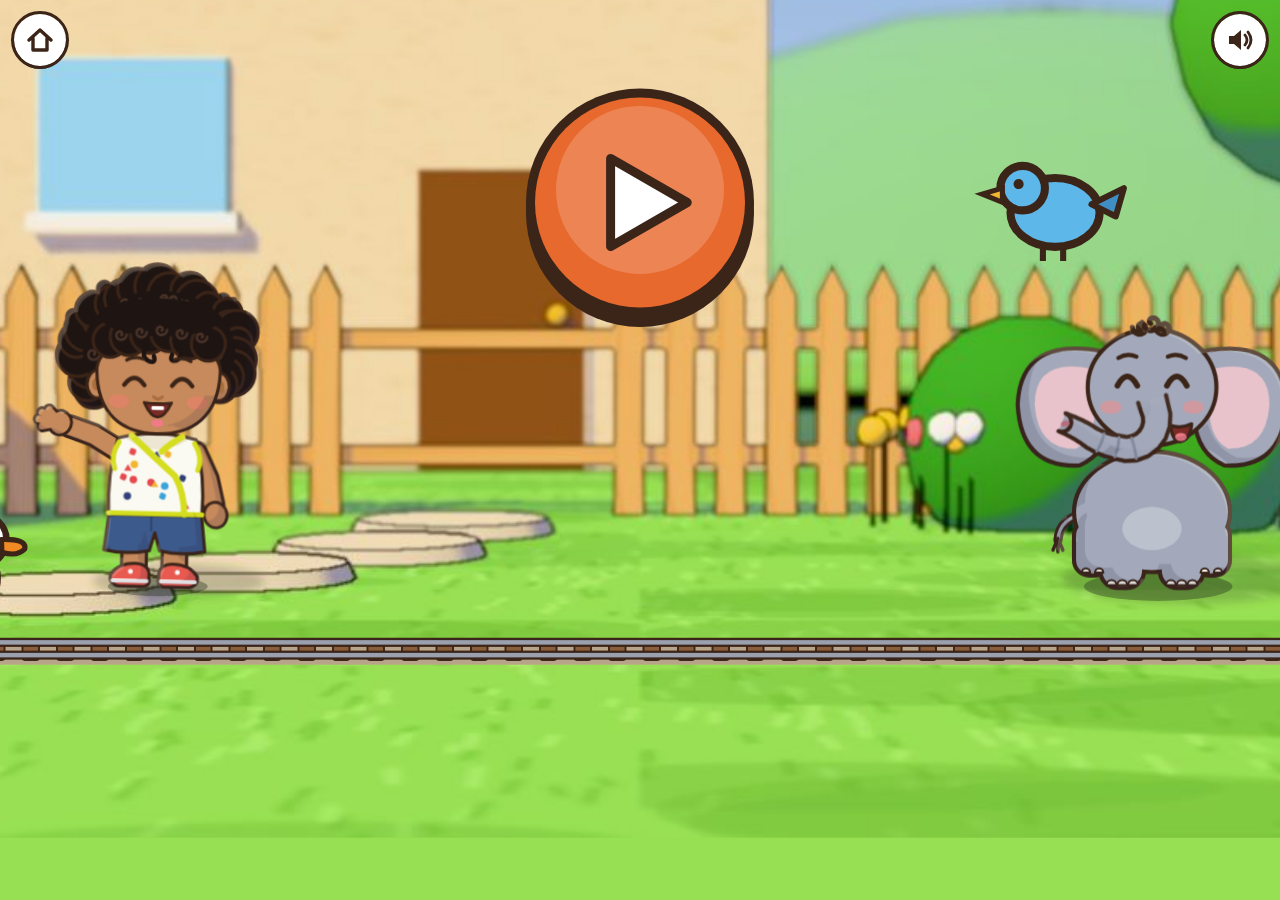
==== kereta-tutu/index.html @ 6d109f3a "Kereta Tutu + kartu beranda Co-Authored-By: Claude Opus 5.5 <noreply@anthropic.com> Claude-Session: " ====
<!DOCTYPE html>
<html lang="en">
<head>
<meta charset="utf-8">
<meta name="viewport" content="width=device-width,initial-scale=1,maximum-scale=1,user-scalable=no,viewport-fit=cover">
<meta name="theme-color" content="#87ABDD">
<title>Kereta Tutu · Little Bhre</title>
<link rel="icon" href="/favicon.png"><link rel="apple-touch-icon" href="icon-192.png"><link rel="manifest" href="manifest.webmanifest"><meta name="mobile-web-app-capable" content="yes"><meta name="apple-mobile-web-app-capable" content="yes">
<meta name="description" content="Game kereta anak 2–5 tahun: rangkai gerbong sesuai warna dan angka, isi muatan, lalu TOOT TOOT! Bersama Bhre dan Tutu. Tanpa iklan.">
<style>@font-face{font-family:'Lilita One';font-weight:400;font-style:normal;font-display:swap;src:url([data-uri]) format('woff2')}</style>
<style>
  html,body{margin:0;height:100%;overflow:hidden;background:#87ABDD;touch-action:none;-webkit-user-select:none;user-select:none;-webkit-touch-callout:none}
  svg#v{position:fixed;inset:0;width:100%;height:100%;display:block}
  .ui{position:fixed;z-index:5;border:none;background:#fff;border-radius:50%;width:52px;height:52px;box-shadow:0 3px 0 #3B2418;
      outline:3px solid #3B2418;display:flex;align-items:center;justify-content:center;padding:0;cursor:pointer}
  .ui svg{width:30px;height:30px}
  #mute{top:max(14px,env(safe-area-inset-top));right:max(14px,env(safe-area-inset-right))}
  .lb-install{position:fixed;z-index:6;left:50%;bottom:max(12px,env(safe-area-inset-bottom));transform:translateX(-50%);font:800 15px Nunito,system-ui,sans-serif;background:#fff;color:#3B2418;border:3px solid #3B2418;border-radius:999px;padding:8px 16px;box-shadow:0 3px 0 #3B2418}
  body:not(.inmenu) .lb-install{display:none}
  #home{top:max(14px,env(safe-area-inset-top));left:max(14px,env(safe-area-inset-left))}
  .sticker{font-family:'Lilita One','Arial Rounded MT Bold','Trebuchet MS',sans-serif;paint-order:stroke;stroke:#3B2418;stroke-linejoin:round}
  .hit{cursor:pointer}
  #fx,#bg,.nohit{pointer-events:none}
</style>
</head>
<body>
<svg id="v" xmlns="http://www.w3.org/2000/svg">
  <defs id="defs">
    <radialGradient id="bubf" cx="35%" cy="30%" r="75%">
      <stop offset="0" stop-color="#ffffff" stop-opacity=".55"/><stop offset=".55" stop-color="#cdeeff" stop-opacity=".25"/>
      <stop offset=".85" stop-color="#ffc8f0" stop-opacity=".35"/><stop offset="1" stop-color="#9fdcff" stop-opacity=".6"/>
    </radialGradient>
    <linearGradient id="bubs" x1="0" y1="0" x2="1" y2="1"><stop offset="0" stop-color="#7cc8f2"/><stop offset=".5" stop-color="#d98ce8"/><stop offset="1" stop-color="#6fd0c0"/></linearGradient>
    <filter id="soft" x="-50%" y="-50%" width="200%" height="200%"><feGaussianBlur stdDeviation="3"/></filter>
  </defs>
  <g id="bg"></g>
  <g id="world"></g>
  <g id="fx"></g>
  <g id="hud"></g>
</svg>
<button class="lb-install" id="installBtn" hidden>📲 Pasang di HP</button>
<button class="ui" id="home" aria-label="home"><svg viewBox="0 0 30 30"><path d="M4 15 L15 5 L26 15 M8 13 V25 H22 V13" fill="none" stroke="#3B2418" stroke-width="3.4" stroke-linecap="round" stroke-linejoin="round"/></svg></button>
<button class="ui" id="mute" aria-label="sound"><svg viewBox="0 0 30 30" id="muteIco"></svg></button>
<script>
/* installable game (Android Chrome "Install app"): offline service worker + install prompt. Buttons with class lb-install show when possible. */
(function () {
  if ("serviceWorker" in navigator && (location.protocol === "https:" || location.hostname === "localhost")) addEventListener("load", () => navigator.serviceWorker.register("sw.js").catch(() => {}));
  let ev = null; const btns = () => document.querySelectorAll(".lb-install");
  const show = (on) => btns().forEach((b) => (b.hidden = !on));
  addEventListener("beforeinstallprompt", (e) => { e.preventDefault(); ev = e; show(true); });
  addEventListener("appinstalled", () => { ev = null; show(false); });
  window.lbCanInstall = () => !!ev;
  window.lbInstall = async () => { if (!ev) return; ev.prompt(); try { await ev.userChoice; } catch (e) {} ev = null; show(false); };
  document.addEventListener("click", (e) => { const b = e.target.closest && e.target.closest(".lb-install"); if (b) { e.stopPropagation(); window.lbInstall(); } }, true);
})();

const A = {"defs":"<filter id=\"w3sil\" x=\"-25%\" y=\"-25%\" width=\"150%\" height=\"150%\" color-interpolation-filters=\"sRGB\"><feOffset in=\"SourceAlpha\" dx=\"-16\" dy=\"-12\" result=\"sh\"/><feComposite in=\"SourceAlpha\" in2=\"sh\" operator=\"out\" result=\"cr\"/><feGaussianBlur in=\"cr\" stdDeviation=\"0.7\" result=\"crb\"/><feFlood flood-color=\"#2B1E3A\" flood-opacity=\"0.150\"/><feComposite in2=\"crb\" operator=\"in\" result=\"shade\"/><feOffset in=\"SourceAlpha\" dx=\"6\" dy=\"6\" result=\"hl\"/><feComposite in=\"SourceAlpha\" in2=\"hl\" operator=\"out\" result=\"rim\"/><feFlood flood-color=\"#FFF6E0\" flood-opacity=\"0.190\"/><feComposite in2=\"rim\" operator=\"in\" result=\"rimc\"/><feMerge><feMergeNode in=\"SourceGraphic\"/><feMergeNode in=\"shade\"/><feMergeNode in=\"rimc\"/></feMerge></filter><filter id=\"w3trunk\" x=\"-25%\" y=\"-25%\" width=\"150%\" height=\"150%\" color-interpolation-filters=\"sRGB\"><feOffset in=\"SourceAlpha\" dx=\"-16\" dy=\"-12\" result=\"sh\"/><feComposite in=\"SourceAlpha\" in2=\"sh\" operator=\"out\" result=\"cr\"/><feGaussianBlur in=\"cr\" stdDeviation=\"0.7\" result=\"crb\"/><feFlood flood-color=\"#2B1E3A\" flood-opacity=\"0.030\"/><feComposite in2=\"crb\" operator=\"in\" result=\"shade\"/><feOffset in=\"SourceAlpha\" dx=\"6\" dy=\"6\" result=\"hl\"/><feComposite in=\"SourceAlpha\" in2=\"hl\" operator=\"out\" result=\"rim\"/><feFlood flood-color=\"#FFF6E0\" flood-opacity=\"0.038\"/><feComposite in2=\"rim\" operator=\"in\" result=\"rimc\"/><feMerge><feMergeNode in=\"SourceGraphic\"/><feMergeNode in=\"shade\"/><feMergeNode in=\"rimc\"/></feMerge></filter>","tutu":{"default":"<g transform=\"translate(0 -0.00) rotate(0.00 0 236) translate(0 236) scale(1.0000 1.0000) translate(0 -236)\"><g transform=\"translate(0.0 0.0) rotate(0.0 0 236)\"><g transform=\"rotate(0.0 78 150)\"><path d=\"M78 150 q34 4 36 32\" fill=\"none\" stroke=\"#3B2418\" stroke-width=\"11\" stroke-linecap=\"round\"/><path d=\"M78 150 q34 4 36 32\" fill=\"none\" stroke=\"#A3A9BA\" stroke-width=\"4\" stroke-linecap=\"round\"/><path d=\"M114 180 l-6 14 M114 180 l0 16 M114 180 l6 14\" fill=\"none\" stroke=\"#3B2418\" stroke-width=\"4\" stroke-linecap=\"round\"/></g><rect x=\"-92\" y=\"160.0\" width=\"40\" height=\"62\" rx=\"16\" fill=\"#3B2418\" stroke=\"#3B2418\" stroke-width=\"10\" stroke-linejoin=\"round\"/><rect x=\"52\" y=\"160.0\" width=\"40\" height=\"62\" rx=\"16\" fill=\"#3B2418\" stroke=\"#3B2418\" stroke-width=\"10\" stroke-linejoin=\"round\"/><ellipse cx=\"0\" cy=\"148\" rx=\"92\" ry=\"70\" fill=\"#3B2418\" stroke=\"#3B2418\" stroke-width=\"10\" stroke-linejoin=\"round\"/><rect x=\"-60\" y=\"165.0\" width=\"48\" height=\"72\" rx=\"18\" fill=\"#3B2418\" stroke=\"#3B2418\" stroke-width=\"10\" stroke-linejoin=\"round\"/><rect x=\"12\" y=\"165.0\" width=\"48\" height=\"72\" rx=\"18\" fill=\"#3B2418\" stroke=\"#3B2418\" stroke-width=\"10\" stroke-linejoin=\"round\"/><rect x=\"-92\" y=\"160.0\" width=\"40\" height=\"62\" rx=\"16\" fill=\"#A3A9BA\"/><rect x=\"52\" y=\"160.0\" width=\"40\" height=\"62\" rx=\"16\" fill=\"#A3A9BA\"/><ellipse cx=\"0\" cy=\"148\" rx=\"92\" ry=\"70\" fill=\"#A3A9BA\"/><rect x=\"-60\" y=\"165.0\" width=\"48\" height=\"72\" rx=\"18\" fill=\"#A3A9BA\"/><rect x=\"12\" y=\"165.0\" width=\"48\" height=\"72\" rx=\"18\" fill=\"#A3A9BA\"/><ellipse cx=\"0\" cy=\"168\" rx=\"36\" ry=\"26\" fill=\"#BCC1CE\"/><path d=\"M-55 236.0 a6 6 0 0 1 12 0Z\" fill=\"#FFFDF6\" stroke=\"#3B2418\" stroke-width=\"2.5\"/><path d=\"M-42 236.0 a6 6 0 0 1 12 0Z\" fill=\"#FFFDF6\" stroke=\"#3B2418\" stroke-width=\"2.5\"/><path d=\"M-29 236.0 a6 6 0 0 1 12 0Z\" fill=\"#FFFDF6\" stroke=\"#3B2418\" stroke-width=\"2.5\"/><path d=\"M17 236.0 a6 6 0 0 1 12 0Z\" fill=\"#FFFDF6\" stroke=\"#3B2418\" stroke-width=\"2.5\"/><path d=\"M30 236.0 a6 6 0 0 1 12 0Z\" fill=\"#FFFDF6\" stroke=\"#3B2418\" stroke-width=\"2.5\"/><path d=\"M43 236.0 a6 6 0 0 1 12 0Z\" fill=\"#FFFDF6\" stroke=\"#3B2418\" stroke-width=\"2.5\"/><path d=\"M-85 221.0 a5 5 0 0 1 10 0Z\" fill=\"#FFFDF6\" stroke=\"#3B2418\" stroke-width=\"2.5\"/><path d=\"M-69 221.0 a5 5 0 0 1 10 0Z\" fill=\"#FFFDF6\" stroke=\"#3B2418\" stroke-width=\"2.5\"/><path d=\"M59 221.0 a5 5 0 0 1 10 0Z\" fill=\"#FFFDF6\" stroke=\"#3B2418\" stroke-width=\"2.5\"/><path d=\"M75 221.0 a5 5 0 0 1 10 0Z\" fill=\"#FFFDF6\" stroke=\"#3B2418\" stroke-width=\"2.5\"/><g transform=\"rotate(0.0 0 70) translate(0 0.0)\"><g transform=\"scale(-1 1) rotate(0.0 58 -2)\"><path d=\"M54 -42 Q150 -72 162 8 Q166 82 98 86 Q66 76 58 38Z\" fill=\"#3B2418\" stroke=\"#3B2418\" stroke-width=\"10\" stroke-linejoin=\"round\"/><path d=\"M54 -42 Q150 -72 162 8 Q166 82 98 86 Q66 76 58 38Z\" fill=\"#A3A9BA\"/><path d=\"M72 -26 Q138 -46 144 10 Q146 64 100 68 Q80 60 74 34Z\" fill=\"#E8C3CB\"/></g><g transform=\"scale(1 1) rotate(0.0 58 -2)\"><path d=\"M54 -42 Q150 -72 162 8 Q166 82 98 86 Q66 76 58 38Z\" fill=\"#3B2418\" stroke=\"#3B2418\" stroke-width=\"10\" stroke-linejoin=\"round\"/><path d=\"M54 -42 Q150 -72 162 8 Q166 82 98 86 Q66 76 58 38Z\" fill=\"#A3A9BA\"/><path d=\"M72 -26 Q138 -46 144 10 Q146 64 100 68 Q80 60 74 34Z\" fill=\"#E8C3CB\"/></g><ellipse cx=\"0\" cy=\"-2\" rx=\"78\" ry=\"70\" fill=\"#A3A9BA\" stroke=\"#3B2418\" stroke-width=\"5\"/><path d=\"M-4.0 -74.0 L-4.4 -72.3 L-5.0 -70.7 L-5.9 -69.2 L-7.0 -68.0 L-8.3 -67.1 L-9.7 -66.4 L-11.2 -65.9 L-12.7 -65.8 L-14.2 -65.9 L-15.6 -66.2 L-16.8 -66.8 L-18.0 -67.6 L-18.9 -68.6 L-19.6 -69.7 L-20.1 -70.8 L-20.4 -72.0 L-20.4 -73.2 L-20.2 -74.3 L-19.9 -75.4 L-19.4 -76.3 L-18.7 -77.1 L-17.9 -77.7 L-17.1 -78.2 L-16.2 -78.5 L-15.3 -78.6 L-14.5 -78.6 L-13.7 -78.4 L-13.0 -78.0 L-12.4 -77.6 L-11.9 -77.1 L-11.5 -76.5 L-11.3 -75.9 L-11.2 -75.3 L-11.2 -74.7 L-11.3 -74.2 L-11.5 -73.8 L-11.8 -73.4 L-12.1 -73.1 L-12.5 -72.9\" fill=\"none\" stroke=\"#3B2418\" stroke-width=\"6\" stroke-linecap=\"round\"/><path d=\"M12.0 -80.0 L11.6 -77.9 L10.8 -76.0 L9.7 -74.3 L8.4 -72.8 L6.8 -71.7 L5.1 -70.8 L3.3 -70.3 L1.5 -70.1 L-0.2 -70.3 L-1.9 -70.7 L-3.4 -71.4 L-4.7 -72.4 L-5.9 -73.5 L-6.7 -74.8 L-7.3 -76.2 L-7.6 -77.6 L-7.7 -79.0 L-7.5 -80.4 L-7.1 -81.6 L-6.4 -82.7 L-5.6 -83.7 L-4.7 -84.5 L-3.7 -85.0 L-2.7 -85.4 L-1.6 -85.5 L-0.6 -85.5 L0.4 -85.2 L1.2 -84.8 L2.0 -84.3 L2.6 -83.7 L3.0 -83.0 L3.3 -82.3 L3.4 -81.6 L3.4 -80.9 L3.2 -80.3 L3.0 -79.7 L2.6 -79.3 L2.2 -78.9 L1.8 -78.7\" fill=\"none\" stroke=\"#3B2418\" stroke-width=\"6\" stroke-linecap=\"round\"/><path d=\"M24.0 -74.0 L23.6 -72.3 L23.0 -70.7 L22.1 -69.2 L21.0 -68.0 L19.7 -67.1 L18.3 -66.4 L16.8 -65.9 L15.3 -65.8 L13.8 -65.9 L12.4 -66.2 L11.2 -66.8 L10.0 -67.6 L9.1 -68.6 L8.4 -69.7 L7.9 -70.8 L7.6 -72.0 L7.6 -73.2 L7.8 -74.3 L8.1 -75.4 L8.6 -76.3 L9.3 -77.1 L10.1 -77.7 L10.9 -78.2 L11.8 -78.5 L12.7 -78.6 L13.5 -78.6 L14.3 -78.4 L15.0 -78.0 L15.6 -77.6 L16.1 -77.1 L16.5 -76.5 L16.7 -75.9 L16.8 -75.3 L16.8 -74.7 L16.7 -74.2 L16.5 -73.8 L16.2 -73.4 L15.9 -73.1 L15.5 -72.9\" fill=\"none\" stroke=\"#3B2418\" stroke-width=\"6\" stroke-linecap=\"round\"/><ellipse cx=\"-30.0\" cy=\"-8.0\" rx=\"13.0\" ry=\"16.0\" fill=\"#1A100C\"/><circle cx=\"-25.7\" cy=\"-16.0\" r=\"5.2\" fill=\"#fff\"/><circle cx=\"-34.3\" cy=\"0.0\" r=\"2.6\" fill=\"#fff\"/><ellipse cx=\"30.0\" cy=\"-8.0\" rx=\"13.0\" ry=\"16.0\" fill=\"#1A100C\"/><circle cx=\"34.3\" cy=\"-16.0\" r=\"5.2\" fill=\"#fff\"/><circle cx=\"25.7\" cy=\"0.0\" r=\"2.6\" fill=\"#fff\"/><path d=\"M-41.0 -34.0 Q-30.0 -39.0 -19.0 -34.0\" fill=\"none\" stroke=\"#3B2418\" stroke-width=\"5\" stroke-linecap=\"round\"/><path d=\"M41.0 -34.0 Q30.0 -39.0 19.0 -34.0\" fill=\"none\" stroke=\"#3B2418\" stroke-width=\"5\" stroke-linecap=\"round\"/><ellipse cx=\"-50\" cy=\"22\" rx=\"13\" ry=\"8\" fill=\"#EE8F8F\" opacity=\"0.60\"/><ellipse cx=\"50\" cy=\"22\" rx=\"13\" ry=\"8\" fill=\"#EE8F8F\" opacity=\"0.60\"/><path d=\"M-48 45.0 Q-36 49.0 -22 47.0 Q-26 62.3 -36 58.3 Q-46 56.3 -48 45.0Z\" fill=\"#7A2B26\" stroke=\"#3B2418\" stroke-width=\"4\" stroke-linejoin=\"round\"/><g filter=\"url(#w3trunk)\" transform=\"rotate(3.3 0 12)\"><path d=\"M-17.5 12.0 L-17.1 21.6 L-16.7 31.7 L-15.7 42.4 L-14.0 52.8 L-11.6 63.2 L-8.6 73.3 L-5.0 83.3 L-0.8 92.9 L3.8 101.9 L9.5 112.5 L20.0 122.3 L33.2 127.8 L47.1 128.4 L60.1 124.6 L71.2 117.2 L78.3 108.2 L60.6 93.5 L55.5 99.3 L50.4 102.2 L44.7 103.2 L39.4 102.6 L35.1 100.2 L31.9 96.6 L29.4 89.8 L25.8 81.4 L23.0 73.2 L20.6 64.8 L18.9 56.4 L17.6 47.8 L16.9 39.3 L16.7 30.7 L17.1 21.6 L17.5 12.0Z\" fill=\"#A3A9BA\"/><path d=\"M78.3 108.2 A11.5 11.5 0 0 1 60.6 93.5\" fill=\"#A3A9BA\" stroke=\"#3B2418\" stroke-width=\"5\" stroke-linecap=\"round\"/><path d=\"M-17.5 12.0 L-17.1 21.6 L-16.7 31.7 L-15.7 42.4 L-14.0 52.8 L-11.6 63.2 L-8.6 73.3 L-5.0 83.3 L-0.8 92.9 L3.8 101.9 L9.5 112.5 L20.0 122.3 L33.2 127.8 L47.1 128.4 L60.1 124.6 L71.2 117.2 L78.3 108.2\" fill=\"none\" stroke=\"#3B2418\" stroke-width=\"5\" stroke-linecap=\"round\" stroke-linejoin=\"round\"/><path d=\"M17.5 12.0 L17.1 21.6 L16.7 30.7 L16.9 39.3 L17.6 47.8 L18.9 56.4 L20.6 64.8 L23.0 73.2 L25.8 81.4 L29.4 89.8 L31.9 96.6 L35.1 100.2 L39.4 102.6 L44.7 103.2 L50.4 102.2 L55.5 99.3 L60.6 93.5\" fill=\"none\" stroke=\"#3B2418\" stroke-width=\"5\" stroke-linecap=\"round\" stroke-linejoin=\"round\"/><path d=\"M-2.9 82.5 Q9.4 81.2 20.9 73.9\" fill=\"none\" stroke=\"#838A9E\" stroke-width=\"3.5\" stroke-linecap=\"round\"/><path d=\"M5.7 101.0 Q16.7 98.9 27.5 90.7\" fill=\"none\" stroke=\"#838A9E\" stroke-width=\"3.5\" stroke-linecap=\"round\"/><path d=\"M21.2 120.7 Q27.3 114.3 33.9 101.9\" fill=\"none\" stroke=\"#838A9E\" stroke-width=\"3.5\" stroke-linecap=\"round\"/><ellipse cx=\"67.0\" cy=\"103.8\" rx=\"5.5\" ry=\"3.5\" fill=\"#B9707E\"/></g></g></g></g>","happy":"<g transform=\"translate(0 -0.00) rotate(0.00 0 236) translate(0 236) scale(1.0000 1.0000) translate(0 -236)\"><g transform=\"translate(0.0 0.0) rotate(0.0 0 236)\"><g transform=\"rotate(0.0 78 150)\"><path d=\"M78 150 q34 4 36 32\" fill=\"none\" stroke=\"#3B2418\" stroke-width=\"11\" stroke-linecap=\"round\"/><path d=\"M78 150 q34 4 36 32\" fill=\"none\" stroke=\"#A3A9BA\" stroke-width=\"4\" stroke-linecap=\"round\"/><path d=\"M114 180 l-6 14 M114 180 l0 16 M114 180 l6 14\" fill=\"none\" stroke=\"#3B2418\" stroke-width=\"4\" stroke-linecap=\"round\"/></g><rect x=\"-92\" y=\"160.0\" width=\"40\" height=\"62\" rx=\"16\" fill=\"#3B2418\" stroke=\"#3B2418\" stroke-width=\"10\" stroke-linejoin=\"round\"/><rect x=\"52\" y=\"160.0\" width=\"40\" height=\"62\" rx=\"16\" fill=\"#3B2418\" stroke=\"#3B2418\" stroke-width=\"10\" stroke-linejoin=\"round\"/><ellipse cx=\"0\" cy=\"148\" rx=\"92\" ry=\"70\" fill=\"#3B2418\" stroke=\"#3B2418\" stroke-width=\"10\" stroke-linejoin=\"round\"/><rect x=\"-60\" y=\"165.0\" width=\"48\" height=\"72\" rx=\"18\" fill=\"#3B2418\" stroke=\"#3B2418\" stroke-width=\"10\" stroke-linejoin=\"round\"/><rect x=\"12\" y=\"165.0\" width=\"48\" height=\"72\" rx=\"18\" fill=\"#3B2418\" stroke=\"#3B2418\" stroke-width=\"10\" stroke-linejoin=\"round\"/><rect x=\"-92\" y=\"160.0\" width=\"40\" height=\"62\" rx=\"16\" fill=\"#A3A9BA\"/><rect x=\"52\" y=\"160.0\" width=\"40\" height=\"62\" rx=\"16\" fill=\"#A3A9BA\"/><ellipse cx=\"0\" cy=\"148\" rx=\"92\" ry=\"70\" fill=\"#A3A9BA\"/><rect x=\"-60\" y=\"165.0\" width=\"48\" height=\"72\" rx=\"18\" fill=\"#A3A9BA\"/><rect x=\"12\" y=\"165.0\" width=\"48\" height=\"72\" rx=\"18\" fill=\"#A3A9BA\"/><ellipse cx=\"0\" cy=\"168\" rx=\"36\" ry=\"26\" fill=\"#BCC1CE\"/><path d=\"M-55 236.0 a6 6 0 0 1 12 0Z\" fill=\"#FFFDF6\" stroke=\"#3B2418\" stroke-width=\"2.5\"/><path d=\"M-42 236.0 a6 6 0 0 1 12 0Z\" fill=\"#FFFDF6\" stroke=\"#3B2418\" stroke-width=\"2.5\"/><path d=\"M-29 236.0 a6 6 0 0 1 12 0Z\" fill=\"#FFFDF6\" stroke=\"#3B2418\" stroke-width=\"2.5\"/><path d=\"M17 236.0 a6 6 0 0 1 12 0Z\" fill=\"#FFFDF6\" stroke=\"#3B2418\" stroke-width=\"2.5\"/><path d=\"M30 236.0 a6 6 0 0 1 12 0Z\" fill=\"#FFFDF6\" stroke=\"#3B2418\" stroke-width=\"2.5\"/><path d=\"M43 236.0 a6 6 0 0 1 12 0Z\" fill=\"#FFFDF6\" stroke=\"#3B2418\" stroke-width=\"2.5\"/><path d=\"M-85 221.0 a5 5 0 0 1 10 0Z\" fill=\"#FFFDF6\" stroke=\"#3B2418\" stroke-width=\"2.5\"/><path d=\"M-69 221.0 a5 5 0 0 1 10 0Z\" fill=\"#FFFDF6\" stroke=\"#3B2418\" stroke-width=\"2.5\"/><path d=\"M59 221.0 a5 5 0 0 1 10 0Z\" fill=\"#FFFDF6\" stroke=\"#3B2418\" stroke-width=\"2.5\"/><path d=\"M75 221.0 a5 5 0 0 1 10 0Z\" fill=\"#FFFDF6\" stroke=\"#3B2418\" stroke-width=\"2.5\"/><g transform=\"rotate(0.0 0 70) translate(0 0.0)\"><g transform=\"scale(-1 1) rotate(6.0 58 -2)\"><path d=\"M54 -42 Q150 -72 162 8 Q166 82 98 86 Q66 76 58 38Z\" fill=\"#3B2418\" stroke=\"#3B2418\" stroke-width=\"10\" stroke-linejoin=\"round\"/><path d=\"M54 -42 Q150 -72 162 8 Q166 82 98 86 Q66 76 58 38Z\" fill=\"#A3A9BA\"/><path d=\"M72 -26 Q138 -46 144 10 Q146 64 100 68 Q80 60 74 34Z\" fill=\"#E8C3CB\"/></g><g transform=\"scale(1 1) rotate(6.0 58 -2)\"><path d=\"M54 -42 Q150 -72 162 8 Q166 82 98 86 Q66 76 58 38Z\" fill=\"#3B2418\" stroke=\"#3B2418\" stroke-width=\"10\" stroke-linejoin=\"round\"/><path d=\"M54 -42 Q150 -72 162 8 Q166 82 98 86 Q66 76 58 38Z\" fill=\"#A3A9BA\"/><path d=\"M72 -26 Q138 -46 144 10 Q146 64 100 68 Q80 60 74 34Z\" fill=\"#E8C3CB\"/></g><ellipse cx=\"0\" cy=\"-2\" rx=\"78\" ry=\"70\" fill=\"#A3A9BA\" stroke=\"#3B2418\" stroke-width=\"5\"/><path d=\"M-4.0 -74.0 L-4.4 -72.3 L-5.0 -70.7 L-5.9 -69.2 L-7.0 -68.0 L-8.3 -67.1 L-9.7 -66.4 L-11.2 -65.9 L-12.7 -65.8 L-14.2 -65.9 L-15.6 -66.2 L-16.8 -66.8 L-18.0 -67.6 L-18.9 -68.6 L-19.6 -69.7 L-20.1 -70.8 L-20.4 -72.0 L-20.4 -73.2 L-20.2 -74.3 L-19.9 -75.4 L-19.4 -76.3 L-18.7 -77.1 L-17.9 -77.7 L-17.1 -78.2 L-16.2 -78.5 L-15.3 -78.6 L-14.5 -78.6 L-13.7 -78.4 L-13.0 -78.0 L-12.4 -77.6 L-11.9 -77.1 L-11.5 -76.5 L-11.3 -75.9 L-11.2 -75.3 L-11.2 -74.7 L-11.3 -74.2 L-11.5 -73.8 L-11.8 -73.4 L-12.1 -73.1 L-12.5 -72.9\" fill=\"none\" stroke=\"#3B2418\" stroke-width=\"6\" stroke-linecap=\"round\"/><path d=\"M12.0 -80.0 L11.6 -77.9 L10.8 -76.0 L9.7 -74.3 L8.4 -72.8 L6.8 -71.7 L5.1 -70.8 L3.3 -70.3 L1.5 -70.1 L-0.2 -70.3 L-1.9 -70.7 L-3.4 -71.4 L-4.7 -72.4 L-5.9 -73.5 L-6.7 -74.8 L-7.3 -76.2 L-7.6 -77.6 L-7.7 -79.0 L-7.5 -80.4 L-7.1 -81.6 L-6.4 -82.7 L-5.6 -83.7 L-4.7 -84.5 L-3.7 -85.0 L-2.7 -85.4 L-1.6 -85.5 L-0.6 -85.5 L0.4 -85.2 L1.2 -84.8 L2.0 -84.3 L2.6 -83.7 L3.0 -83.0 L3.3 -82.3 L3.4 -81.6 L3.4 -80.9 L3.2 -80.3 L3.0 -79.7 L2.6 -79.3 L2.2 -78.9 L1.8 -78.7\" fill=\"none\" stroke=\"#3B2418\" stroke-width=\"6\" stroke-linecap=\"round\"/><path d=\"M24.0 -74.0 L23.6 -72.3 L23.0 -70.7 L22.1 -69.2 L21.0 -68.0 L19.7 -67.1 L18.3 -66.4 L16.8 -65.9 L15.3 -65.8 L13.8 -65.9 L12.4 -66.2 L11.2 -66.8 L10.0 -67.6 L9.1 -68.6 L8.4 -69.7 L7.9 -70.8 L7.6 -72.0 L7.6 -73.2 L7.8 -74.3 L8.1 -75.4 L8.6 -76.3 L9.3 -77.1 L10.1 -77.7 L10.9 -78.2 L11.8 -78.5 L12.7 -78.6 L13.5 -78.6 L14.3 -78.4 L15.0 -78.0 L15.6 -77.6 L16.1 -77.1 L16.5 -76.5 L16.7 -75.9 L16.8 -75.3 L16.8 -74.7 L16.7 -74.2 L16.5 -73.8 L16.2 -73.4 L15.9 -73.1 L15.5 -72.9\" fill=\"none\" stroke=\"#3B2418\" stroke-width=\"6\" stroke-linecap=\"round\"/><path d=\"M-42 -4 q12 -22 24 0\" fill=\"none\" stroke=\"#3B2418\" stroke-width=\"7\" stroke-linecap=\"round\"/><path d=\"M18 -4 q12 -22 24 0\" fill=\"none\" stroke=\"#3B2418\" stroke-width=\"7\" stroke-linecap=\"round\"/><path d=\"M-41.0 -37.2 Q-30.0 -43.8 -19.0 -38.8\" fill=\"none\" stroke=\"#3B2418\" stroke-width=\"5\" stroke-linecap=\"round\"/><path d=\"M41.0 -37.2 Q30.0 -43.8 19.0 -38.8\" fill=\"none\" stroke=\"#3B2418\" stroke-width=\"5\" stroke-linecap=\"round\"/><ellipse cx=\"-50\" cy=\"22\" rx=\"13\" ry=\"8\" fill=\"#EE8F8F\" opacity=\"0.60\"/><ellipse cx=\"50\" cy=\"22\" rx=\"13\" ry=\"8\" fill=\"#EE8F8F\" opacity=\"0.60\"/><path d=\"M-48 42.0 Q-36 48.0 -22 44.0 Q-26 66.8 -36 62.8 Q-46 60.8 -48 42.0Z\" fill=\"#7A2B26\" stroke=\"#3B2418\" stroke-width=\"4\" stroke-linejoin=\"round\"/><ellipse cx=\"-35\" cy=\"57.8\" rx=\"7\" ry=\"4.8\" fill=\"#F07A86\"/><g filter=\"url(#w3trunk)\" transform=\"rotate(15.4 0 12)\"><path d=\"M-17.5 12.0 L-17.1 22.5 L-16.6 35.4 L-11.8 49.9 L-3.1 62.4 L8.8 71.7 L22.7 77.2 L37.6 78.4 L52.0 75.2 L63.1 69.2 L72.9 63.6 L82.7 56.3 L91.5 48.0 L98.3 39.5 L104.8 32.4 L111.8 25.8 L119.5 19.4 L105.6 1.1 L96.8 7.4 L88.0 14.6 L79.7 22.4 L72.9 29.8 L66.1 35.4 L58.7 40.1 L50.0 44.2 L42.5 47.8 L36.3 48.6 L30.3 47.6 L25.0 45.0 L20.7 41.0 L17.8 36.0 L16.6 30.5 L17.1 22.5 L17.5 12.0Z\" fill=\"#A3A9BA\"/><path d=\"M119.5 19.4 A11.5 11.5 0 0 1 105.6 1.1\" fill=\"#A3A9BA\" stroke=\"#3B2418\" stroke-width=\"5\" stroke-linecap=\"round\"/><path d=\"M-17.5 12.0 L-17.1 22.5 L-16.6 35.4 L-11.8 49.9 L-3.1 62.4 L8.8 71.7 L22.7 77.2 L37.6 78.4 L52.0 75.2 L63.1 69.2 L72.9 63.6 L82.7 56.3 L91.5 48.0 L98.3 39.5 L104.8 32.4 L111.8 25.8 L119.5 19.4\" fill=\"none\" stroke=\"#3B2418\" stroke-width=\"5\" stroke-linecap=\"round\" stroke-linejoin=\"round\"/><path d=\"M17.5 12.0 L17.1 22.5 L16.6 30.5 L17.8 36.0 L20.7 41.0 L25.0 45.0 L30.3 47.6 L36.3 48.6 L42.5 47.8 L50.0 44.2 L58.7 40.1 L66.1 35.4 L72.9 29.8 L79.7 22.4 L88.0 14.6 L96.8 7.4 L105.6 1.1\" fill=\"none\" stroke=\"#3B2418\" stroke-width=\"5\" stroke-linecap=\"round\" stroke-linejoin=\"round\"/><path d=\"M37.5 76.1 Q35.9 66.5 36.4 50.9\" fill=\"none\" stroke=\"#838A9E\" stroke-width=\"3.5\" stroke-linecap=\"round\"/><path d=\"M62.1 67.3 Q55.6 59.7 50.9 46.1\" fill=\"none\" stroke=\"#838A9E\" stroke-width=\"3.5\" stroke-linecap=\"round\"/><path d=\"M81.4 54.8 Q73.7 48.9 67.3 37.0\" fill=\"none\" stroke=\"#838A9E\" stroke-width=\"3.5\" stroke-linecap=\"round\"/><ellipse cx=\"109.3\" cy=\"12.8\" rx=\"5.5\" ry=\"3.5\" fill=\"#B9707E\"/></g></g></g></g>","surprised":"<g transform=\"translate(0 -0.00) rotate(0.00 0 236) translate(0 236) scale(1.0000 1.0000) translate(0 -236)\"><g transform=\"translate(0.0 0.0) rotate(0.0 0 236)\"><g transform=\"rotate(0.0 78 150)\"><path d=\"M78 150 q34 4 36 32\" fill=\"none\" stroke=\"#3B2418\" stroke-width=\"11\" stroke-linecap=\"round\"/><path d=\"M78 150 q34 4 36 32\" fill=\"none\" stroke=\"#A3A9BA\" stroke-width=\"4\" stroke-linecap=\"round\"/><path d=\"M114 180 l-6 14 M114 180 l0 16 M114 180 l6 14\" fill=\"none\" stroke=\"#3B2418\" stroke-width=\"4\" stroke-linecap=\"round\"/></g><rect x=\"-92\" y=\"160.0\" width=\"40\" height=\"62\" rx=\"16\" fill=\"#3B2418\" stroke=\"#3B2418\" stroke-width=\"10\" stroke-linejoin=\"round\"/><rect x=\"52\" y=\"160.0\" width=\"40\" height=\"62\" rx=\"16\" fill=\"#3B2418\" stroke=\"#3B2418\" stroke-width=\"10\" stroke-linejoin=\"round\"/><ellipse cx=\"0\" cy=\"148\" rx=\"92\" ry=\"70\" fill=\"#3B2418\" stroke=\"#3B2418\" stroke-width=\"10\" stroke-linejoin=\"round\"/><rect x=\"-60\" y=\"165.0\" width=\"48\" height=\"72\" rx=\"18\" fill=\"#3B2418\" stroke=\"#3B2418\" stroke-width=\"10\" stroke-linejoin=\"round\"/><rect x=\"12\" y=\"165.0\" width=\"48\" height=\"72\" rx=\"18\" fill=\"#3B2418\" stroke=\"#3B2418\" stroke-width=\"10\" stroke-linejoin=\"round\"/><rect x=\"-92\" y=\"160.0\" width=\"40\" height=\"62\" rx=\"16\" fill=\"#A3A9BA\"/><rect x=\"52\" y=\"160.0\" width=\"40\" height=\"62\" rx=\"16\" fill=\"#A3A9BA\"/><ellipse cx=\"0\" cy=\"148\" rx=\"92\" ry=\"70\" fill=\"#A3A9BA\"/><rect x=\"-60\" y=\"165.0\" width=\"48\" height=\"72\" rx=\"18\" fill=\"#A3A9BA\"/><rect x=\"12\" y=\"165.0\" width=\"48\" height=\"72\" rx=\"18\" fill=\"#A3A9BA\"/><ellipse cx=\"0\" cy=\"168\" rx=\"36\" ry=\"26\" fill=\"#BCC1CE\"/><path d=\"M-55 236.0 a6 6 0 0 1 12 0Z\" fill=\"#FFFDF6\" stroke=\"#3B2418\" stroke-width=\"2.5\"/><path d=\"M-42 236.0 a6 6 0 0 1 12 0Z\" fill=\"#FFFDF6\" stroke=\"#3B2418\" stroke-width=\"2.5\"/><path d=\"M-29 236.0 a6 6 0 0 1 12 0Z\" fill=\"#FFFDF6\" stroke=\"#3B2418\" stroke-width=\"2.5\"/><path d=\"M17 236.0 a6 6 0 0 1 12 0Z\" fill=\"#FFFDF6\" stroke=\"#3B2418\" stroke-width=\"2.5\"/><path d=\"M30 236.0 a6 6 0 0 1 12 0Z\" fill=\"#FFFDF6\" stroke=\"#3B2418\" stroke-width=\"2.5\"/><path d=\"M43 236.0 a6 6 0 0 1 12 0Z\" fill=\"#FFFDF6\" stroke=\"#3B2418\" stroke-width=\"2.5\"/><path d=\"M-85 221.0 a5 5 0 0 1 10 0Z\" fill=\"#FFFDF6\" stroke=\"#3B2418\" stroke-width=\"2.5\"/><path d=\"M-69 221.0 a5 5 0 0 1 10 0Z\" fill=\"#FFFDF6\" stroke=\"#3B2418\" stroke-width=\"2.5\"/><path d=\"M59 221.0 a5 5 0 0 1 10 0Z\" fill=\"#FFFDF6\" stroke=\"#3B2418\" stroke-width=\"2.5\"/><path d=\"M75 221.0 a5 5 0 0 1 10 0Z\" fill=\"#FFFDF6\" stroke=\"#3B2418\" stroke-width=\"2.5\"/><g transform=\"rotate(0.0 0 70) translate(0 0.0)\"><g transform=\"scale(-1 1) rotate(10.0 58 -2)\"><path d=\"M54 -42 Q150 -72 162 8 Q166 82 98 86 Q66 76 58 38Z\" fill=\"#3B2418\" stroke=\"#3B2418\" stroke-width=\"10\" stroke-linejoin=\"round\"/><path d=\"M54 -42 Q150 -72 162 8 Q166 82 98 86 Q66 76 58 38Z\" fill=\"#A3A9BA\"/><path d=\"M72 -26 Q138 -46 144 10 Q146 64 100 68 Q80 60 74 34Z\" fill=\"#E8C3CB\"/></g><g transform=\"scale(1 1) rotate(10.0 58 -2)\"><path d=\"M54 -42 Q150 -72 162 8 Q166 82 98 86 Q66 76 58 38Z\" fill=\"#3B2418\" stroke=\"#3B2418\" stroke-width=\"10\" stroke-linejoin=\"round\"/><path d=\"M54 -42 Q150 -72 162 8 Q166 82 98 86 Q66 76 58 38Z\" fill=\"#A3A9BA\"/><path d=\"M72 -26 Q138 -46 144 10 Q146 64 100 68 Q80 60 74 34Z\" fill=\"#E8C3CB\"/></g><ellipse cx=\"0\" cy=\"-2\" rx=\"78\" ry=\"70\" fill=\"#A3A9BA\" stroke=\"#3B2418\" stroke-width=\"5\"/><path d=\"M-4.0 -74.0 L-4.4 -72.3 L-5.0 -70.7 L-5.9 -69.2 L-7.0 -68.0 L-8.3 -67.1 L-9.7 -66.4 L-11.2 -65.9 L-12.7 -65.8 L-14.2 -65.9 L-15.6 -66.2 L-16.8 -66.8 L-18.0 -67.6 L-18.9 -68.6 L-19.6 -69.7 L-20.1 -70.8 L-20.4 -72.0 L-20.4 -73.2 L-20.2 -74.3 L-19.9 -75.4 L-19.4 -76.3 L-18.7 -77.1 L-17.9 -77.7 L-17.1 -78.2 L-16.2 -78.5 L-15.3 -78.6 L-14.5 -78.6 L-13.7 -78.4 L-13.0 -78.0 L-12.4 -77.6 L-11.9 -77.1 L-11.5 -76.5 L-11.3 -75.9 L-11.2 -75.3 L-11.2 -74.7 L-11.3 -74.2 L-11.5 -73.8 L-11.8 -73.4 L-12.1 -73.1 L-12.5 -72.9\" fill=\"none\" stroke=\"#3B2418\" stroke-width=\"6\" stroke-linecap=\"round\"/><path d=\"M12.0 -80.0 L11.6 -77.9 L10.8 -76.0 L9.7 -74.3 L8.4 -72.8 L6.8 -71.7 L5.1 -70.8 L3.3 -70.3 L1.5 -70.1 L-0.2 -70.3 L-1.9 -70.7 L-3.4 -71.4 L-4.7 -72.4 L-5.9 -73.5 L-6.7 -74.8 L-7.3 -76.2 L-7.6 -77.6 L-7.7 -79.0 L-7.5 -80.4 L-7.1 -81.6 L-6.4 -82.7 L-5.6 -83.7 L-4.7 -84.5 L-3.7 -85.0 L-2.7 -85.4 L-1.6 -85.5 L-0.6 -85.5 L0.4 -85.2 L1.2 -84.8 L2.0 -84.3 L2.6 -83.7 L3.0 -83.0 L3.3 -82.3 L3.4 -81.6 L3.4 -80.9 L3.2 -80.3 L3.0 -79.7 L2.6 -79.3 L2.2 -78.9 L1.8 -78.7\" fill=\"none\" stroke=\"#3B2418\" stroke-width=\"6\" stroke-linecap=\"round\"/><path d=\"M24.0 -74.0 L23.6 -72.3 L23.0 -70.7 L22.1 -69.2 L21.0 -68.0 L19.7 -67.1 L18.3 -66.4 L16.8 -65.9 L15.3 -65.8 L13.8 -65.9 L12.4 -66.2 L11.2 -66.8 L10.0 -67.6 L9.1 -68.6 L8.4 -69.7 L7.9 -70.8 L7.6 -72.0 L7.6 -73.2 L7.8 -74.3 L8.1 -75.4 L8.6 -76.3 L9.3 -77.1 L10.1 -77.7 L10.9 -78.2 L11.8 -78.5 L12.7 -78.6 L13.5 -78.6 L14.3 -78.4 L15.0 -78.0 L15.6 -77.6 L16.1 -77.1 L16.5 -76.5 L16.7 -75.9 L16.8 -75.3 L16.8 -74.7 L16.7 -74.2 L16.5 -73.8 L16.2 -73.4 L15.9 -73.1 L15.5 -72.9\" fill=\"none\" stroke=\"#3B2418\" stroke-width=\"6\" stroke-linecap=\"round\"/><ellipse cx=\"-30.0\" cy=\"-9.2\" rx=\"13.7\" ry=\"18.4\" fill=\"#1A100C\"/><circle cx=\"-25.7\" cy=\"-17.2\" r=\"5.2\" fill=\"#fff\"/><circle cx=\"-34.3\" cy=\"0.0\" r=\"2.6\" fill=\"#fff\"/><ellipse cx=\"30.0\" cy=\"-9.2\" rx=\"13.7\" ry=\"18.4\" fill=\"#1A100C\"/><circle cx=\"34.3\" cy=\"-17.2\" r=\"5.2\" fill=\"#fff\"/><circle cx=\"25.7\" cy=\"0.0\" r=\"2.6\" fill=\"#fff\"/><path d=\"M-41.0 -42.8 Q-30.0 -50.2 -19.0 -45.2\" fill=\"none\" stroke=\"#3B2418\" stroke-width=\"5\" stroke-linecap=\"round\"/><path d=\"M41.0 -42.8 Q30.0 -50.2 19.0 -45.2\" fill=\"none\" stroke=\"#3B2418\" stroke-width=\"5\" stroke-linecap=\"round\"/><ellipse cx=\"-50\" cy=\"22\" rx=\"13\" ry=\"8\" fill=\"#EE8F8F\" opacity=\"0.60\"/><ellipse cx=\"50\" cy=\"22\" rx=\"13\" ry=\"8\" fill=\"#EE8F8F\" opacity=\"0.60\"/><path d=\"M-48 48.6 Q-36 50.2 -22 50.6 Q-26 70.4 -36 66.4 Q-46 64.4 -48 48.6Z\" fill=\"#7A2B26\" stroke=\"#3B2418\" stroke-width=\"4\" stroke-linejoin=\"round\"/><ellipse cx=\"-35\" cy=\"61.4\" rx=\"7\" ry=\"5.4\" fill=\"#F07A86\"/><g filter=\"url(#w3trunk)\" transform=\"rotate(6.6 0 12)\"><path d=\"M-17.5 12.0 L-17.1 21.8 L-16.7 32.7 L-14.9 44.5 L-11.5 55.9 L-6.8 66.8 L-0.8 76.9 L6.4 86.2 L14.6 94.5 L23.2 101.1 L32.6 108.2 L45.5 113.2 L59.2 114.3 L71.9 111.5 L83.3 106.4 L93.2 99.0 L100.6 90.7 L83.8 75.0 L77.7 81.0 L71.4 84.9 L64.6 87.4 L58.1 88.3 L52.1 87.3 L46.9 84.7 L41.2 79.3 L34.5 73.3 L29.3 67.2 L24.9 60.6 L21.4 53.5 L18.9 46.0 L17.3 38.4 L16.7 30.6 L17.1 21.8 L17.5 12.0Z\" fill=\"#A3A9BA\"/><path d=\"M100.6 90.7 A11.5 11.5 0 0 1 83.8 75.0\" fill=\"#A3A9BA\" stroke=\"#3B2418\" stroke-width=\"5\" stroke-linecap=\"round\"/><path d=\"M-17.5 12.0 L-17.1 21.8 L-16.7 32.7 L-14.9 44.5 L-11.5 55.9 L-6.8 66.8 L-0.8 76.9 L6.4 86.2 L14.6 94.5 L23.2 101.1 L32.6 108.2 L45.5 113.2 L59.2 114.3 L71.9 111.5 L83.3 106.4 L93.2 99.0 L100.6 90.7\" fill=\"none\" stroke=\"#3B2418\" stroke-width=\"5\" stroke-linecap=\"round\" stroke-linejoin=\"round\"/><path d=\"M17.5 12.0 L17.1 21.8 L16.7 30.6 L17.3 38.4 L18.9 46.0 L21.4 53.5 L24.9 60.6 L29.3 67.2 L34.5 73.3 L41.2 79.3 L46.9 84.7 L52.1 87.3 L58.1 88.3 L64.6 87.4 L71.4 84.9 L77.7 81.0 L83.8 75.0\" fill=\"none\" stroke=\"#3B2418\" stroke-width=\"5\" stroke-linecap=\"round\" stroke-linejoin=\"round\"/><path d=\"M8.1 84.8 Q18.0 79.7 27.6 68.7\" fill=\"none\" stroke=\"#838A9E\" stroke-width=\"3.5\" stroke-linecap=\"round\"/><path d=\"M24.5 99.4 Q32.0 93.2 39.8 80.9\" fill=\"none\" stroke=\"#838A9E\" stroke-width=\"3.5\" stroke-linecap=\"round\"/><path d=\"M46.0 111.3 Q48.5 103.3 51.6 89.3\" fill=\"none\" stroke=\"#838A9E\" stroke-width=\"3.5\" stroke-linecap=\"round\"/><ellipse cx=\"89.5\" cy=\"85.7\" rx=\"5.5\" ry=\"3.5\" fill=\"#B9707E\"/></g></g></g></g>","spray":"<g transform=\"translate(0 -0.00) rotate(0.00 0 236) translate(0 236) scale(1.0000 1.0000) translate(0 -236)\"><g transform=\"translate(0.0 0.0) rotate(0.0 0 236)\"><g transform=\"rotate(0.0 78 150)\"><path d=\"M78 150 q34 4 36 32\" fill=\"none\" stroke=\"#3B2418\" stroke-width=\"11\" stroke-linecap=\"round\"/><path d=\"M78 150 q34 4 36 32\" fill=\"none\" stroke=\"#A3A9BA\" stroke-width=\"4\" stroke-linecap=\"round\"/><path d=\"M114 180 l-6 14 M114 180 l0 16 M114 180 l6 14\" fill=\"none\" stroke=\"#3B2418\" stroke-width=\"4\" stroke-linecap=\"round\"/></g><rect x=\"-92\" y=\"160.0\" width=\"40\" height=\"62\" rx=\"16\" fill=\"#3B2418\" stroke=\"#3B2418\" stroke-width=\"10\" stroke-linejoin=\"round\"/><rect x=\"52\" y=\"160.0\" width=\"40\" height=\"62\" rx=\"16\" fill=\"#3B2418\" stroke=\"#3B2418\" stroke-width=\"10\" stroke-linejoin=\"round\"/><ellipse cx=\"0\" cy=\"148\" rx=\"92\" ry=\"70\" fill=\"#3B2418\" stroke=\"#3B2418\" stroke-width=\"10\" stroke-linejoin=\"round\"/><rect x=\"-60\" y=\"165.0\" width=\"48\" height=\"72\" rx=\"18\" fill=\"#3B2418\" stroke=\"#3B2418\" stroke-width=\"10\" stroke-linejoin=\"round\"/><rect x=\"12\" y=\"165.0\" width=\"48\" height=\"72\" rx=\"18\" fill=\"#3B2418\" stroke=\"#3B2418\" stroke-width=\"10\" stroke-linejoin=\"round\"/><rect x=\"-92\" y=\"160.0\" width=\"40\" height=\"62\" rx=\"16\" fill=\"#A3A9BA\"/><rect x=\"52\" y=\"160.0\" width=\"40\" height=\"62\" rx=\"16\" fill=\"#A3A9BA\"/><ellipse cx=\"0\" cy=\"148\" rx=\"92\" ry=\"70\" fill=\"#A3A9BA\"/><rect x=\"-60\" y=\"165.0\" width=\"48\" height=\"72\" rx=\"18\" fill=\"#A3A9BA\"/><rect x=\"12\" y=\"165.0\" width=\"48\" height=\"72\" rx=\"18\" fill=\"#A3A9BA\"/><ellipse cx=\"0\" cy=\"168\" rx=\"36\" ry=\"26\" fill=\"#BCC1CE\"/><path d=\"M-55 236.0 a6 6 0 0 1 12 0Z\" fill=\"#FFFDF6\" stroke=\"#3B2418\" stroke-width=\"2.5\"/><path d=\"M-42 236.0 a6 6 0 0 1 12 0Z\" fill=\"#FFFDF6\" stroke=\"#3B2418\" stroke-width=\"2.5\"/><path d=\"M-29 236.0 a6 6 0 0 1 12 0Z\" fill=\"#FFFDF6\" stroke=\"#3B2418\" stroke-width=\"2.5\"/><path d=\"M17 236.0 a6 6 0 0 1 12 0Z\" fill=\"#FFFDF6\" stroke=\"#3B2418\" stroke-width=\"2.5\"/><path d=\"M30 236.0 a6 6 0 0 1 12 0Z\" fill=\"#FFFDF6\" stroke=\"#3B2418\" stroke-width=\"2.5\"/><path d=\"M43 236.0 a6 6 0 0 1 12 0Z\" fill=\"#FFFDF6\" stroke=\"#3B2418\" stroke-width=\"2.5\"/><path d=\"M-85 221.0 a5 5 0 0 1 10 0Z\" fill=\"#FFFDF6\" stroke=\"#3B2418\" stroke-width=\"2.5\"/><path d=\"M-69 221.0 a5 5 0 0 1 10 0Z\" fill=\"#FFFDF6\" stroke=\"#3B2418\" stroke-width=\"2.5\"/><path d=\"M59 221.0 a5 5 0 0 1 10 0Z\" fill=\"#FFFDF6\" stroke=\"#3B2418\" stroke-width=\"2.5\"/><path d=\"M75 221.0 a5 5 0 0 1 10 0Z\" fill=\"#FFFDF6\" stroke=\"#3B2418\" stroke-width=\"2.5\"/><g transform=\"rotate(0.0 0 70) translate(0 0.0)\"><g transform=\"scale(-1 1) rotate(8.0 58 -2)\"><path d=\"M54 -42 Q150 -72 162 8 Q166 82 98 86 Q66 76 58 38Z\" fill=\"#3B2418\" stroke=\"#3B2418\" stroke-width=\"10\" stroke-linejoin=\"round\"/><path d=\"M54 -42 Q150 -72 162 8 Q166 82 98 86 Q66 76 58 38Z\" fill=\"#A3A9BA\"/><path d=\"M72 -26 Q138 -46 144 10 Q146 64 100 68 Q80 60 74 34Z\" fill=\"#E8C3CB\"/></g><g transform=\"scale(1 1) rotate(8.0 58 -2)\"><path d=\"M54 -42 Q150 -72 162 8 Q166 82 98 86 Q66 76 58 38Z\" fill=\"#3B2418\" stroke=\"#3B2418\" stroke-width=\"10\" stroke-linejoin=\"round\"/><path d=\"M54 -42 Q150 -72 162 8 Q166 82 98 86 Q66 76 58 38Z\" fill=\"#A3A9BA\"/><path d=\"M72 -26 Q138 -46 144 10 Q146 64 100 68 Q80 60 74 34Z\" fill=\"#E8C3CB\"/></g><ellipse cx=\"0\" cy=\"-2\" rx=\"78\" ry=\"70\" fill=\"#A3A9BA\" stroke=\"#3B2418\" stroke-width=\"5\"/><path d=\"M-4.0 -74.0 L-4.4 -72.3 L-5.0 -70.7 L-5.9 -69.2 L-7.0 -68.0 L-8.3 -67.1 L-9.7 -66.4 L-11.2 -65.9 L-12.7 -65.8 L-14.2 -65.9 L-15.6 -66.2 L-16.8 -66.8 L-18.0 -67.6 L-18.9 -68.6 L-19.6 -69.7 L-20.1 -70.8 L-20.4 -72.0 L-20.4 -73.2 L-20.2 -74.3 L-19.9 -75.4 L-19.4 -76.3 L-18.7 -77.1 L-17.9 -77.7 L-17.1 -78.2 L-16.2 -78.5 L-15.3 -78.6 L-14.5 -78.6 L-13.7 -78.4 L-13.0 -78.0 L-12.4 -77.6 L-11.9 -77.1 L-11.5 -76.5 L-11.3 -75.9 L-11.2 -75.3 L-11.2 -74.7 L-11.3 -74.2 L-11.5 -73.8 L-11.8 -73.4 L-12.1 -73.1 L-12.5 -72.9\" fill=\"none\" stroke=\"#3B2418\" stroke-width=\"6\" stroke-linecap=\"round\"/><path d=\"M12.0 -80.0 L11.6 -77.9 L10.8 -76.0 L9.7 -74.3 L8.4 -72.8 L6.8 -71.7 L5.1 -70.8 L3.3 -70.3 L1.5 -70.1 L-0.2 -70.3 L-1.9 -70.7 L-3.4 -71.4 L-4.7 -72.4 L-5.9 -73.5 L-6.7 -74.8 L-7.3 -76.2 L-7.6 -77.6 L-7.7 -79.0 L-7.5 -80.4 L-7.1 -81.6 L-6.4 -82.7 L-5.6 -83.7 L-4.7 -84.5 L-3.7 -85.0 L-2.7 -85.4 L-1.6 -85.5 L-0.6 -85.5 L0.4 -85.2 L1.2 -84.8 L2.0 -84.3 L2.6 -83.7 L3.0 -83.0 L3.3 -82.3 L3.4 -81.6 L3.4 -80.9 L3.2 -80.3 L3.0 -79.7 L2.6 -79.3 L2.2 -78.9 L1.8 -78.7\" fill=\"none\" stroke=\"#3B2418\" stroke-width=\"6\" stroke-linecap=\"round\"/><path d=\"M24.0 -74.0 L23.6 -72.3 L23.0 -70.7 L22.1 -69.2 L21.0 -68.0 L19.7 -67.1 L18.3 -66.4 L16.8 -65.9 L15.3 -65.8 L13.8 -65.9 L12.4 -66.2 L11.2 -66.8 L10.0 -67.6 L9.1 -68.6 L8.4 -69.7 L7.9 -70.8 L7.6 -72.0 L7.6 -73.2 L7.8 -74.3 L8.1 -75.4 L8.6 -76.3 L9.3 -77.1 L10.1 -77.7 L10.9 -78.2 L11.8 -78.5 L12.7 -78.6 L13.5 -78.6 L14.3 -78.4 L15.0 -78.0 L15.6 -77.6 L16.1 -77.1 L16.5 -76.5 L16.7 -75.9 L16.8 -75.3 L16.8 -74.7 L16.7 -74.2 L16.5 -73.8 L16.2 -73.4 L15.9 -73.1 L15.5 -72.9\" fill=\"none\" stroke=\"#3B2418\" stroke-width=\"6\" stroke-linecap=\"round\"/><path d=\"M-42 -4 q12 -22 24 0\" fill=\"none\" stroke=\"#3B2418\" stroke-width=\"7\" stroke-linecap=\"round\"/><path d=\"M18 -4 q12 -22 24 0\" fill=\"none\" stroke=\"#3B2418\" stroke-width=\"7\" stroke-linecap=\"round\"/><path d=\"M-41.0 -37.2 Q-30.0 -43.8 -19.0 -38.8\" fill=\"none\" stroke=\"#3B2418\" stroke-width=\"5\" stroke-linecap=\"round\"/><path d=\"M41.0 -37.2 Q30.0 -43.8 19.0 -38.8\" fill=\"none\" stroke=\"#3B2418\" stroke-width=\"5\" stroke-linecap=\"round\"/><ellipse cx=\"-50\" cy=\"22\" rx=\"13\" ry=\"8\" fill=\"#EE8F8F\" opacity=\"0.60\"/><ellipse cx=\"50\" cy=\"22\" rx=\"13\" ry=\"8\" fill=\"#EE8F8F\" opacity=\"0.60\"/><path d=\"M-48 42.0 Q-36 48.0 -22 44.0 Q-26 66.8 -36 62.8 Q-46 60.8 -48 42.0Z\" fill=\"#7A2B26\" stroke=\"#3B2418\" stroke-width=\"4\" stroke-linejoin=\"round\"/><ellipse cx=\"-35\" cy=\"57.8\" rx=\"7\" ry=\"4.8\" fill=\"#F07A86\"/><g filter=\"url(#w3trunk)\" transform=\"rotate(22.0 0 12)\"><path d=\"M-17.5 12.0 L-17.1 22.9 L-16.4 37.4 L-8.8 53.5 L4.6 65.0 L21.3 70.1 L38.6 67.9 L53.3 59.0 L63.0 45.0 L65.8 31.3 L67.8 20.6 L69.7 9.8 L71.6 -1.0 L73.0 -10.1 L76.2 -16.8 L81.2 -22.6 L89.1 -27.4 L77.6 -47.3 L66.5 -41.3 L56.4 -31.2 L49.3 -18.7 L46.1 -6.4 L43.5 4.2 L40.9 14.8 L38.2 25.5 L36.5 33.2 L33.4 36.9 L29.1 38.9 L24.6 39.0 L20.6 37.3 L17.7 34.2 L16.4 30.4 L17.1 22.9 L17.5 12.0Z\" fill=\"#A3A9BA\"/><path d=\"M89.1 -27.4 A11.5 11.5 0 0 1 77.6 -47.3\" fill=\"#A3A9BA\" stroke=\"#3B2418\" stroke-width=\"5\" stroke-linecap=\"round\"/><path d=\"M-17.5 12.0 L-17.1 22.9 L-16.4 37.4 L-8.8 53.5 L4.6 65.0 L21.3 70.1 L38.6 67.9 L53.3 59.0 L63.0 45.0 L65.8 31.3 L67.8 20.6 L69.7 9.8 L71.6 -1.0 L73.0 -10.1 L76.2 -16.8 L81.2 -22.6 L89.1 -27.4\" fill=\"none\" stroke=\"#3B2418\" stroke-width=\"5\" stroke-linecap=\"round\" stroke-linejoin=\"round\"/><path d=\"M17.5 12.0 L17.1 22.9 L16.4 30.4 L17.7 34.2 L20.6 37.3 L24.6 39.0 L29.1 38.9 L33.4 36.9 L36.5 33.2 L38.2 25.5 L40.9 14.8 L43.5 4.2 L46.1 -6.4 L49.3 -18.7 L56.4 -31.2 L66.5 -41.3 L77.6 -47.3\" fill=\"none\" stroke=\"#3B2418\" stroke-width=\"5\" stroke-linecap=\"round\" stroke-linejoin=\"round\"/><ellipse cx=\"79.5\" cy=\"-35.2\" rx=\"5.5\" ry=\"3.5\" fill=\"#B9707E\"/></g></g></g></g>","tip_spray":[95.76330583172424,-2.5687503689821156],"feet":236},"bhre":{"happy":"<g transform=\"translate(0 -0.00) rotate(0.00 0 322) translate(0 322) scale(1.0000 1.0000) translate(0 -322)\"><g transform=\"translate(0.0 236.0) rotate(0.0)\"><path d=\"M-32.0 0.0 L-32.0 38.0 L-32.0 64.0\" fill=\"none\" stroke=\"#3B2418\" stroke-width=\"44\" stroke-linecap=\"round\" stroke-linejoin=\"round\"/><path d=\"M-32.0 0.0 L-32.0 38.0 L-32.0 64.0\" fill=\"none\" stroke=\"#C68A5C\" stroke-width=\"34\" stroke-linecap=\"round\" stroke-linejoin=\"round\"/><g transform=\"translate(-35.0 76.0) scale(1.12 1.05)\"><g transform=\"translate(0 0) scale(-1 1)\"><path d=\"M-22 -2 Q-24 -20 -4 -20 Q18 -20 28 -4 Q30 8 18 10 L-18 10 Q-24 8 -22 -2Z\" fill=\"#3B2418\" stroke=\"#3B2418\" stroke-width=\"9\" stroke-linejoin=\"round\"/><path d=\"M-22 -2 Q-24 -20 -4 -20 Q18 -20 28 -4 Q30 8 18 10 L-18 10 Q-24 8 -22 -2Z\" fill=\"#E85A4F\"/><path d=\"M-21 4 L27 4\" stroke=\"#fff\" stroke-width=\"6\" stroke-linecap=\"round\"/><circle cx=\"2\" cy=\"-10\" r=\"3.5\" fill=\"#fff\"/></g></g><path d=\"M32.0 0.0 L32.0 38.0 L32.0 64.0\" fill=\"none\" stroke=\"#3B2418\" stroke-width=\"44\" stroke-linecap=\"round\" stroke-linejoin=\"round\"/><path d=\"M32.0 0.0 L32.0 38.0 L32.0 64.0\" fill=\"none\" stroke=\"#C68A5C\" stroke-width=\"34\" stroke-linecap=\"round\" stroke-linejoin=\"round\"/><g transform=\"translate(35.0 76.0) scale(1.12 1.05)\"><g transform=\"translate(0 0) scale(1 1)\"><path d=\"M-22 -2 Q-24 -20 -4 -20 Q18 -20 28 -4 Q30 8 18 10 L-18 10 Q-24 8 -22 -2Z\" fill=\"#3B2418\" stroke=\"#3B2418\" stroke-width=\"9\" stroke-linejoin=\"round\"/><path d=\"M-22 -2 Q-24 -20 -4 -20 Q18 -20 28 -4 Q30 8 18 10 L-18 10 Q-24 8 -22 -2Z\" fill=\"#E85A4F\"/><path d=\"M-21 4 L27 4\" stroke=\"#fff\" stroke-width=\"6\" stroke-linecap=\"round\"/><circle cx=\"2\" cy=\"-10\" r=\"3.5\" fill=\"#fff\"/></g></g><path d=\"M-72 -38 L72 -38 L80 32 Q44 40 8 32 L0 4 L-8 32 Q-44 40 -80 32Z\" fill=\"#3D5A8C\" stroke=\"#3B2418\" stroke-width=\"5\" stroke-linejoin=\"round\"/><path d=\"M-6 -31 L-6 0\" stroke=\"#2C4370\" stroke-width=\"3\" stroke-linecap=\"round\"/><g transform=\"translate(0 -30) rotate(0.0)\"><path d=\"M-60.0 -94.0 L-99.6 -117.5 L-139.4 -130.8\" fill=\"none\" stroke=\"#3B2418\" stroke-width=\"38\" stroke-linecap=\"round\" stroke-linejoin=\"round\"/><path d=\"M-60.0 -94.0 L-99.6 -117.5 L-139.4 -130.8\" fill=\"none\" stroke=\"#C68A5C\" stroke-width=\"28\" stroke-linecap=\"round\" stroke-linejoin=\"round\"/><g transform=\"translate(-139.4 -130.8) rotate(108.4)\"><ellipse cx=\"0\" cy=\"16\" rx=\"17\" ry=\"16\" fill=\"#3B2418\" stroke=\"#3B2418\" stroke-width=\"9\" stroke-linejoin=\"round\"/><rect x=\"-5.5\" y=\"14\" width=\"11\" height=\"36\" rx=\"5.5\" transform=\"rotate(-30 0 16)\" fill=\"#3B2418\" stroke=\"#3B2418\" stroke-width=\"9\" stroke-linejoin=\"round\"/><rect x=\"-5.5\" y=\"14\" width=\"11\" height=\"41\" rx=\"5.5\" transform=\"rotate(-10 0 16)\" fill=\"#3B2418\" stroke=\"#3B2418\" stroke-width=\"9\" stroke-linejoin=\"round\"/><rect x=\"-5.5\" y=\"14\" width=\"11\" height=\"40\" rx=\"5.5\" transform=\"rotate(10 0 16)\" fill=\"#3B2418\" stroke=\"#3B2418\" stroke-width=\"9\" stroke-linejoin=\"round\"/><rect x=\"-5.5\" y=\"14\" width=\"11\" height=\"34\" rx=\"5.5\" transform=\"rotate(30 0 16)\" fill=\"#3B2418\" stroke=\"#3B2418\" stroke-width=\"9\" stroke-linejoin=\"round\"/><rect x=\"-5.5\" y=\"8\" width=\"11\" height=\"24\" rx=\"5.5\" transform=\"rotate(70 0 14)\" fill=\"#3B2418\" stroke=\"#3B2418\" stroke-width=\"9\" stroke-linejoin=\"round\"/><ellipse cx=\"0\" cy=\"16\" rx=\"17\" ry=\"16\" fill=\"#C68A5C\"/><rect x=\"-5.5\" y=\"14\" width=\"11\" height=\"36\" rx=\"5.5\" transform=\"rotate(-30 0 16)\" fill=\"#C68A5C\"/><rect x=\"-5.5\" y=\"14\" width=\"11\" height=\"41\" rx=\"5.5\" transform=\"rotate(-10 0 16)\" fill=\"#C68A5C\"/><rect x=\"-5.5\" y=\"14\" width=\"11\" height=\"40\" rx=\"5.5\" transform=\"rotate(10 0 16)\" fill=\"#C68A5C\"/><rect x=\"-5.5\" y=\"14\" width=\"11\" height=\"34\" rx=\"5.5\" transform=\"rotate(30 0 16)\" fill=\"#C68A5C\"/><rect x=\"-5.5\" y=\"8\" width=\"11\" height=\"24\" rx=\"5.5\" transform=\"rotate(70 0 14)\" fill=\"#C68A5C\"/></g><path d=\"M62.0 -94.0 L82.0 -52.6 L91.9 -11.8\" fill=\"none\" stroke=\"#3B2418\" stroke-width=\"38\" stroke-linecap=\"round\" stroke-linejoin=\"round\"/><path d=\"M62.0 -94.0 L82.0 -52.6 L91.9 -11.8\" fill=\"none\" stroke=\"#C68A5C\" stroke-width=\"28\" stroke-linecap=\"round\" stroke-linejoin=\"round\"/><g transform=\"translate(91.9 -11.8) rotate(-13.6)\"><ellipse cx=\"0\" cy=\"16\" rx=\"16\" ry=\"18\" fill=\"#3B2418\" stroke=\"#3B2418\" stroke-width=\"9\" stroke-linejoin=\"round\"/><rect x=\"-5\" y=\"2\" width=\"10\" height=\"20\" rx=\"5\" transform=\"rotate(-40 0 14)\" fill=\"#3B2418\" stroke=\"#3B2418\" stroke-width=\"9\" stroke-linejoin=\"round\"/><ellipse cx=\"0\" cy=\"16\" rx=\"16\" ry=\"18\" fill=\"#C68A5C\"/><rect x=\"-5\" y=\"2\" width=\"10\" height=\"20\" rx=\"5\" transform=\"rotate(-40 0 14)\" fill=\"#C68A5C\"/></g><g transform=\"translate(0 -112) rotate(0.0)\"><rect x=\"-26\" y=\"-60\" width=\"52\" height=\"66\" rx=\"20\" fill=\"#C68A5C\" stroke=\"#3B2418\" stroke-width=\"5\"/></g><path d=\"M-62 -114 Q-78 -56 -74 6 L74 6 Q78 -56 62 -114 Q0 -130 -62 -114Z\" fill=\"#FBFAF2\" stroke=\"#3B2418\" stroke-width=\"5\" stroke-linejoin=\"round\"/><path d=\"M-50 -114 Q0 -81 50 -114 Q0 -124 -50 -114Z\" fill=\"#ECE6D2\"/><circle cx=\"-8\" cy=\"-45\" r=\"6\" fill=\"#E5484D\"/><rect x=\"37\" y=\"-58\" width=\"10\" height=\"10\" rx=\"3\" fill=\"#2E3F7A\" transform=\"rotate(20 42 -53)\"/><path d=\"M-8 -38 l6 -10 l6 10z\" fill=\"#F2B530\"/><circle cx=\"-36\" cy=\"-49\" r=\"6\" fill=\"#E5484D\"/><rect x=\"6\" y=\"-29\" width=\"10\" height=\"10\" rx=\"3\" fill=\"#3BA3D9\" transform=\"rotate(20 11 -24)\"/><path d=\"M-51 -63 l6 -10 l6 10z\" fill=\"#E5484D\"/><circle cx=\"-45\" cy=\"-23\" r=\"6\" fill=\"#2E3F7A\"/><rect x=\"13\" y=\"-95\" width=\"10\" height=\"10\" rx=\"3\" fill=\"#F2B530\" transform=\"rotate(20 18 -90)\"/><path d=\"M42 -5 l6 -10 l6 10z\" fill=\"#E5484D\"/><circle cx=\"14\" cy=\"-40\" r=\"6\" fill=\"#3BA3D9\"/><rect x=\"-43\" y=\"-98\" width=\"10\" height=\"10\" rx=\"3\" fill=\"#E5484D\" transform=\"rotate(20 -38 -93)\"/><path d=\"M-6 -85 l6 -10 l6 10z\" fill=\"#2E3F7A\"/><circle cx=\"-35\" cy=\"-73\" r=\"6\" fill=\"#F2B530\"/><rect x=\"-57\" y=\"-58\" width=\"10\" height=\"10\" rx=\"3\" fill=\"#E5484D\" transform=\"rotate(20 -52 -53)\"/><path d=\"M-40 -118 Q-5 -86 30 -56 Q45 -31 46 4\" fill=\"none\" stroke=\"#D4DD1E\" stroke-width=\"10\" stroke-linecap=\"round\"/><path d=\"M40 -118 Q20 -106 8 -94\" fill=\"none\" stroke=\"#D4DD1E\" stroke-width=\"10\" stroke-linecap=\"round\"/><path d=\"M-74 4 L74 4\" stroke=\"#D4DD1E\" stroke-width=\"8\" stroke-linecap=\"round\"/><path d=\"M-60 -108 Q-74 -86 -66 -66\" fill=\"none\" stroke=\"#D4DD1E\" stroke-width=\"8\" stroke-linecap=\"round\"/><path d=\"M60 -108 Q74 -86 66 -66\" fill=\"none\" stroke=\"#D4DD1E\" stroke-width=\"8\" stroke-linecap=\"round\"/><g transform=\"translate(0 -112) rotate(0.0)\"><g transform=\"translate(0 -108) rotate(-0.0)\"><g transform=\"translate(0.0 0.0)\"><path d=\"M-70.0 -126.1 L-70.5 -123.9 L-71.3 -121.8 L-72.5 -120.0 L-73.9 -118.4 L-75.6 -117.2 L-77.4 -116.3 L-79.3 -115.7 L-81.2 -115.5 L-83.1 -115.7 L-84.9 -116.1 L-86.5 -116.9 L-87.9 -117.9 L-89.1 -119.1 L-90.0 -120.5 L-90.7 -122.0 L-91.0 -123.5 L-91.1 -125.0 L-90.9 -126.5 L-90.4 -127.8 L-89.8 -129.0 L-88.9 -130.1 L-87.9 -130.9 L-86.8 -131.5 L-85.7 -131.9 L-84.6 -132.0 L-83.5 -132.0 L-82.4 -131.7 L-81.5 -131.3 L-80.8 -130.7 L-80.1 -130.1 L-79.7 -129.3 L-79.4 -128.6 L-79.2 -127.8 L-79.2 -127.0 L-79.4 -126.4 L-79.7 -125.8 L-80.0 -125.3 L-80.4 -124.9 L-80.9 -124.7\" fill=\"none\" stroke=\"#3B2418\" stroke-width=\"13\" stroke-linecap=\"round\"/><path d=\"M-70.0 -126.1 L-70.5 -123.9 L-71.3 -121.8 L-72.5 -120.0 L-73.9 -118.4 L-75.6 -117.2 L-77.4 -116.3 L-79.3 -115.7 L-81.2 -115.5 L-83.1 -115.7 L-84.9 -116.1 L-86.5 -116.9 L-87.9 -117.9 L-89.1 -119.1 L-90.0 -120.5 L-90.7 -122.0 L-91.0 -123.5 L-91.1 -125.0 L-90.9 -126.5 L-90.4 -127.8 L-89.8 -129.0 L-88.9 -130.1 L-87.9 -130.9 L-86.8 -131.5 L-85.7 -131.9 L-84.6 -132.0 L-83.5 -132.0 L-82.4 -131.7 L-81.5 -131.3 L-80.8 -130.7 L-80.1 -130.1 L-79.7 -129.3 L-79.4 -128.6 L-79.2 -127.8 L-79.2 -127.0 L-79.4 -126.4 L-79.7 -125.8 L-80.0 -125.3 L-80.4 -124.9 L-80.9 -124.7\" fill=\"none\" stroke=\"#1E1513\" stroke-width=\"7\" stroke-linecap=\"round\"/><path d=\"M46.2 -143.3 L45.8 -141.4 L45.0 -139.6 L44.0 -137.9 L42.7 -136.6 L41.3 -135.5 L39.7 -134.7 L38.0 -134.2 L36.3 -134.0 L34.6 -134.1 L33.0 -134.5 L31.6 -135.2 L30.4 -136.1 L29.3 -137.2 L28.5 -138.4 L27.9 -139.7 L27.6 -141.1 L27.6 -142.4 L27.8 -143.7 L28.2 -144.9 L28.8 -145.9 L29.5 -146.8 L30.4 -147.5 L31.3 -148.1 L32.3 -148.4 L33.3 -148.5 L34.3 -148.5 L35.2 -148.3 L36.0 -147.9 L36.7 -147.4 L37.2 -146.8 L37.7 -146.2 L37.9 -145.5 L38.0 -144.8 L38.0 -144.2 L37.9 -143.6 L37.7 -143.1 L37.3 -142.6 L37.0 -142.3 L36.6 -142.1\" fill=\"none\" stroke=\"#3B2418\" stroke-width=\"13\" stroke-linecap=\"round\"/><path d=\"M46.2 -143.3 L45.8 -141.4 L45.0 -139.6 L44.0 -137.9 L42.7 -136.6 L41.3 -135.5 L39.7 -134.7 L38.0 -134.2 L36.3 -134.0 L34.6 -134.1 L33.0 -134.5 L31.6 -135.2 L30.4 -136.1 L29.3 -137.2 L28.5 -138.4 L27.9 -139.7 L27.6 -141.1 L27.6 -142.4 L27.8 -143.7 L28.2 -144.9 L28.8 -145.9 L29.5 -146.8 L30.4 -147.5 L31.3 -148.1 L32.3 -148.4 L33.3 -148.5 L34.3 -148.5 L35.2 -148.3 L36.0 -147.9 L36.7 -147.4 L37.2 -146.8 L37.7 -146.2 L37.9 -145.5 L38.0 -144.8 L38.0 -144.2 L37.9 -143.6 L37.7 -143.1 L37.3 -142.6 L37.0 -142.3 L36.6 -142.1\" fill=\"none\" stroke=\"#1E1513\" stroke-width=\"7\" stroke-linecap=\"round\"/><path d=\"M-123.7 -84.5 L-124.1 -82.4 L-124.9 -80.4 L-126.0 -78.7 L-127.4 -77.2 L-129.0 -76.0 L-130.7 -75.1 L-132.5 -74.6 L-134.4 -74.4 L-136.2 -74.5 L-137.9 -75.0 L-139.5 -75.7 L-140.8 -76.7 L-142.0 -77.9 L-142.8 -79.2 L-143.4 -80.6 L-143.8 -82.1 L-143.8 -83.5 L-143.6 -84.9 L-143.2 -86.2 L-142.6 -87.3 L-141.7 -88.3 L-140.8 -89.1 L-139.8 -89.7 L-138.7 -90.0 L-137.6 -90.2 L-136.5 -90.1 L-135.6 -89.9 L-134.7 -89.5 L-133.9 -89.0 L-133.3 -88.3 L-132.9 -87.6 L-132.6 -86.9 L-132.5 -86.1 L-132.5 -85.4 L-132.6 -84.8 L-132.9 -84.2 L-133.2 -83.8 L-133.6 -83.4 L-134.1 -83.2\" fill=\"none\" stroke=\"#3B2418\" stroke-width=\"13\" stroke-linecap=\"round\"/><path d=\"M-123.7 -84.5 L-124.1 -82.4 L-124.9 -80.4 L-126.0 -78.7 L-127.4 -77.2 L-129.0 -76.0 L-130.7 -75.1 L-132.5 -74.6 L-134.4 -74.4 L-136.2 -74.5 L-137.9 -75.0 L-139.5 -75.7 L-140.8 -76.7 L-142.0 -77.9 L-142.8 -79.2 L-143.4 -80.6 L-143.8 -82.1 L-143.8 -83.5 L-143.6 -84.9 L-143.2 -86.2 L-142.6 -87.3 L-141.7 -88.3 L-140.8 -89.1 L-139.8 -89.7 L-138.7 -90.0 L-137.6 -90.2 L-136.5 -90.1 L-135.6 -89.9 L-134.7 -89.5 L-133.9 -89.0 L-133.3 -88.3 L-132.9 -87.6 L-132.6 -86.9 L-132.5 -86.1 L-132.5 -85.4 L-132.6 -84.8 L-132.9 -84.2 L-133.2 -83.8 L-133.6 -83.4 L-134.1 -83.2\" fill=\"none\" stroke=\"#1E1513\" stroke-width=\"7\" stroke-linecap=\"round\"/><path d=\"M-74.2 -129.7 L-74.7 -127.4 L-75.6 -125.3 L-76.8 -123.4 L-78.3 -121.8 L-80.0 -120.5 L-81.9 -119.5 L-83.9 -118.9 L-85.9 -118.7 L-87.9 -118.9 L-89.7 -119.4 L-91.4 -120.2 L-92.9 -121.2 L-94.1 -122.5 L-95.1 -123.9 L-95.7 -125.5 L-96.1 -127.0 L-96.1 -128.6 L-95.9 -130.1 L-95.5 -131.5 L-94.8 -132.8 L-93.9 -133.8 L-92.8 -134.7 L-91.7 -135.3 L-90.5 -135.7 L-89.4 -135.9 L-88.2 -135.8 L-87.2 -135.5 L-86.2 -135.1 L-85.4 -134.5 L-84.7 -133.8 L-84.3 -133.1 L-83.9 -132.3 L-83.8 -131.5 L-83.8 -130.7 L-84.0 -130.0 L-84.3 -129.4 L-84.6 -128.9 L-85.1 -128.5 L-85.6 -128.3\" fill=\"none\" stroke=\"#3B2418\" stroke-width=\"13\" stroke-linecap=\"round\"/><path d=\"M-74.2 -129.7 L-74.7 -127.4 L-75.6 -125.3 L-76.8 -123.4 L-78.3 -121.8 L-80.0 -120.5 L-81.9 -119.5 L-83.9 -118.9 L-85.9 -118.7 L-87.9 -118.9 L-89.7 -119.4 L-91.4 -120.2 L-92.9 -121.2 L-94.1 -122.5 L-95.1 -123.9 L-95.7 -125.5 L-96.1 -127.0 L-96.1 -128.6 L-95.9 -130.1 L-95.5 -131.5 L-94.8 -132.8 L-93.9 -133.8 L-92.8 -134.7 L-91.7 -135.3 L-90.5 -135.7 L-89.4 -135.9 L-88.2 -135.8 L-87.2 -135.5 L-86.2 -135.1 L-85.4 -134.5 L-84.7 -133.8 L-84.3 -133.1 L-83.9 -132.3 L-83.8 -131.5 L-83.8 -130.7 L-84.0 -130.0 L-84.3 -129.4 L-84.6 -128.9 L-85.1 -128.5 L-85.6 -128.3\" fill=\"none\" stroke=\"#1E1513\" stroke-width=\"7\" stroke-linecap=\"round\"/><path d=\"M115.8 -113.5 L115.3 -111.1 L114.3 -108.8 L113.1 -106.8 L111.5 -105.0 L109.6 -103.7 L107.6 -102.7 L105.5 -102.0 L103.4 -101.8 L101.3 -102.0 L99.3 -102.5 L97.5 -103.3 L96.0 -104.5 L94.7 -105.8 L93.6 -107.3 L92.9 -109.0 L92.6 -110.7 L92.5 -112.3 L92.7 -113.9 L93.2 -115.4 L94.0 -116.8 L94.9 -117.9 L96.0 -118.8 L97.2 -119.5 L98.4 -119.9 L99.7 -120.0 L100.9 -120.0 L102.0 -119.7 L103.1 -119.2 L103.9 -118.6 L104.6 -117.9 L105.1 -117.1 L105.5 -116.2 L105.6 -115.4 L105.6 -114.6 L105.4 -113.8 L105.1 -113.2 L104.7 -112.6 L104.3 -112.2 L103.7 -112.0\" fill=\"none\" stroke=\"#3B2418\" stroke-width=\"13\" stroke-linecap=\"round\"/><path d=\"M115.8 -113.5 L115.3 -111.1 L114.3 -108.8 L113.1 -106.8 L111.5 -105.0 L109.6 -103.7 L107.6 -102.7 L105.5 -102.0 L103.4 -101.8 L101.3 -102.0 L99.3 -102.5 L97.5 -103.3 L96.0 -104.5 L94.7 -105.8 L93.6 -107.3 L92.9 -109.0 L92.6 -110.7 L92.5 -112.3 L92.7 -113.9 L93.2 -115.4 L94.0 -116.8 L94.9 -117.9 L96.0 -118.8 L97.2 -119.5 L98.4 -119.9 L99.7 -120.0 L100.9 -120.0 L102.0 -119.7 L103.1 -119.2 L103.9 -118.6 L104.6 -117.9 L105.1 -117.1 L105.5 -116.2 L105.6 -115.4 L105.6 -114.6 L105.4 -113.8 L105.1 -113.2 L104.7 -112.6 L104.3 -112.2 L103.7 -112.0\" fill=\"none\" stroke=\"#1E1513\" stroke-width=\"7\" stroke-linecap=\"round\"/><path d=\"M-91.0 -112.4 L-91.5 -109.8 L-92.5 -107.3 L-93.9 -105.1 L-95.6 -103.3 L-97.6 -101.8 L-99.8 -100.7 L-102.1 -100.0 L-104.4 -99.8 L-106.6 -100.0 L-108.7 -100.5 L-110.7 -101.4 L-112.4 -102.7 L-113.8 -104.1 L-114.9 -105.8 L-115.6 -107.5 L-116.1 -109.4 L-116.1 -111.2 L-115.9 -112.9 L-115.3 -114.5 L-114.5 -115.9 L-113.5 -117.2 L-112.3 -118.1 L-111.0 -118.9 L-109.7 -119.3 L-108.3 -119.5 L-107.0 -119.4 L-105.8 -119.1 L-104.7 -118.6 L-103.8 -118.0 L-103.0 -117.2 L-102.5 -116.3 L-102.1 -115.4 L-102.0 -114.5 L-102.0 -113.6 L-102.2 -112.8 L-102.5 -112.1 L-102.9 -111.5 L-103.4 -111.0 L-104.0 -110.7\" fill=\"none\" stroke=\"#3B2418\" stroke-width=\"13\" stroke-linecap=\"round\"/><path d=\"M-91.0 -112.4 L-91.5 -109.8 L-92.5 -107.3 L-93.9 -105.1 L-95.6 -103.3 L-97.6 -101.8 L-99.8 -100.7 L-102.1 -100.0 L-104.4 -99.8 L-106.6 -100.0 L-108.7 -100.5 L-110.7 -101.4 L-112.4 -102.7 L-113.8 -104.1 L-114.9 -105.8 L-115.6 -107.5 L-116.1 -109.4 L-116.1 -111.2 L-115.9 -112.9 L-115.3 -114.5 L-114.5 -115.9 L-113.5 -117.2 L-112.3 -118.1 L-111.0 -118.9 L-109.7 -119.3 L-108.3 -119.5 L-107.0 -119.4 L-105.8 -119.1 L-104.7 -118.6 L-103.8 -118.0 L-103.0 -117.2 L-102.5 -116.3 L-102.1 -115.4 L-102.0 -114.5 L-102.0 -113.6 L-102.2 -112.8 L-102.5 -112.1 L-102.9 -111.5 L-103.4 -111.0 L-104.0 -110.7\" fill=\"none\" stroke=\"#1E1513\" stroke-width=\"7\" stroke-linecap=\"round\"/><ellipse cx=\"0\" cy=\"-32\" rx=\"132\" ry=\"101\" fill=\"#1E1513\" stroke=\"#3B2418\" stroke-width=\"5\"/><circle cx=\"-102.1\" cy=\"28.8\" r=\"31.4\" fill=\"#1E1513\" stroke=\"#3B2418\" stroke-width=\"5\"/><circle cx=\"-111.8\" cy=\"18.3\" r=\"30.3\" fill=\"#1E1513\" stroke=\"#3B2418\" stroke-width=\"5\"/><circle cx=\"-109.7\" cy=\"-5.7\" r=\"34.1\" fill=\"#1E1513\" stroke=\"#3B2418\" stroke-width=\"5\"/><circle cx=\"-128.3\" cy=\"-23.7\" r=\"34.3\" fill=\"#1E1513\" stroke=\"#3B2418\" stroke-width=\"5\"/><circle cx=\"-131.4\" cy=\"-46.6\" r=\"27.5\" fill=\"#1E1513\" stroke=\"#3B2418\" stroke-width=\"5\"/><circle cx=\"-115.7\" cy=\"-64.4\" r=\"35.1\" fill=\"#1E1513\" stroke=\"#3B2418\" stroke-width=\"5\"/><circle cx=\"-98.7\" cy=\"-79.0\" r=\"23.9\" fill=\"#1E1513\" stroke=\"#3B2418\" stroke-width=\"5\"/><circle cx=\"-105.9\" cy=\"-94.7\" r=\"28.1\" fill=\"#1E1513\" stroke=\"#3B2418\" stroke-width=\"5\"/><circle cx=\"-74.0\" cy=\"-104.9\" r=\"29.1\" fill=\"#1E1513\" stroke=\"#3B2418\" stroke-width=\"5\"/><circle cx=\"-58.3\" cy=\"-113.7\" r=\"30.2\" fill=\"#1E1513\" stroke=\"#3B2418\" stroke-width=\"5\"/><circle cx=\"-36.6\" cy=\"-129.8\" r=\"31.5\" fill=\"#1E1513\" stroke=\"#3B2418\" stroke-width=\"5\"/><circle cx=\"-4.9\" cy=\"-132.9\" r=\"35.9\" fill=\"#1E1513\" stroke=\"#3B2418\" stroke-width=\"5\"/><circle cx=\"14.2\" cy=\"-121.6\" r=\"34.0\" fill=\"#1E1513\" stroke=\"#3B2418\" stroke-width=\"5\"/><circle cx=\"46.2\" cy=\"-127.3\" r=\"30.0\" fill=\"#1E1513\" stroke=\"#3B2418\" stroke-width=\"5\"/><circle cx=\"58.4\" cy=\"-111.2\" r=\"33.6\" fill=\"#1E1513\" stroke=\"#3B2418\" stroke-width=\"5\"/><circle cx=\"76.4\" cy=\"-103.0\" r=\"22.9\" fill=\"#1E1513\" stroke=\"#3B2418\" stroke-width=\"5\"/><circle cx=\"107.1\" cy=\"-94.1\" r=\"23.2\" fill=\"#1E1513\" stroke=\"#3B2418\" stroke-width=\"5\"/><circle cx=\"109.8\" cy=\"-73.8\" r=\"24.1\" fill=\"#1E1513\" stroke=\"#3B2418\" stroke-width=\"5\"/><circle cx=\"122.4\" cy=\"-64.9\" r=\"34.2\" fill=\"#1E1513\" stroke=\"#3B2418\" stroke-width=\"5\"/><circle cx=\"124.6\" cy=\"-49.2\" r=\"22.6\" fill=\"#1E1513\" stroke=\"#3B2418\" stroke-width=\"5\"/><circle cx=\"120.2\" cy=\"-21.7\" r=\"34.3\" fill=\"#1E1513\" stroke=\"#3B2418\" stroke-width=\"5\"/><circle cx=\"117.2\" cy=\"0.0\" r=\"36.0\" fill=\"#1E1513\" stroke=\"#3B2418\" stroke-width=\"5\"/><circle cx=\"104.6\" cy=\"6.1\" r=\"30.4\" fill=\"#1E1513\" stroke=\"#3B2418\" stroke-width=\"5\"/><circle cx=\"97.7\" cy=\"19.1\" r=\"27.7\" fill=\"#1E1513\" stroke=\"#3B2418\" stroke-width=\"5\"/><ellipse cx=\"0\" cy=\"-32\" rx=\"121\" ry=\"95\" fill=\"#1E1513\"/><path d=\"M39.5 -93.0 L39.2 -91.8 L38.8 -90.6 L38.1 -89.6 L37.3 -88.7 L36.4 -88.0 L35.3 -87.5 L34.3 -87.1 L33.2 -87.0 L32.1 -87.1 L31.1 -87.4 L30.2 -87.8 L29.4 -88.4 L28.7 -89.1 L28.2 -89.9 L27.8 -90.7 L27.6 -91.5 L27.6 -92.4 L27.7 -93.2 L28.0 -94.0 L28.4 -94.7 L28.8 -95.2 L29.4 -95.7 L30.0 -96.0 L30.6 -96.3 L31.3 -96.3 L31.9 -96.3 L32.5 -96.2 L33.0 -95.9 L33.4 -95.6 L33.8 -95.2 L34.1 -94.8 L34.2 -94.4 L34.3 -94.0 L34.3 -93.5 L34.2 -93.2 L34.1 -92.8 L33.9 -92.6 L33.6 -92.3 L33.4 -92.2\" fill=\"none\" stroke=\"#4A3328\" stroke-width=\"4\" stroke-linecap=\"round\"/><path d=\"M102.1 -52.3 L101.6 -50.0 L100.8 -48.0 L99.7 -46.2 L98.2 -44.6 L96.6 -43.4 L94.8 -42.5 L92.9 -41.9 L91.0 -41.7 L89.1 -41.9 L87.3 -42.4 L85.7 -43.1 L84.3 -44.1 L83.1 -45.3 L82.2 -46.7 L81.6 -48.2 L81.2 -49.7 L81.2 -51.2 L81.4 -52.6 L81.8 -54.0 L82.5 -55.2 L83.4 -56.2 L84.3 -57.0 L85.4 -57.6 L86.5 -58.0 L87.7 -58.1 L88.7 -58.1 L89.8 -57.8 L90.7 -57.4 L91.4 -56.8 L92.1 -56.2 L92.5 -55.5 L92.8 -54.7 L93.0 -53.9 L92.9 -53.2 L92.8 -52.5 L92.5 -51.9 L92.2 -51.5 L91.7 -51.1 L91.3 -50.8\" fill=\"none\" stroke=\"#4A3328\" stroke-width=\"4\" stroke-linecap=\"round\"/><path d=\"M104.3 -45.7 L103.9 -44.0 L103.3 -42.4 L102.4 -41.0 L101.3 -39.8 L100.0 -38.9 L98.7 -38.2 L97.2 -37.8 L95.7 -37.6 L94.3 -37.7 L93.0 -38.1 L91.7 -38.7 L90.6 -39.5 L89.7 -40.4 L89.0 -41.4 L88.6 -42.6 L88.3 -43.7 L88.3 -44.9 L88.4 -46.0 L88.8 -47.0 L89.3 -47.9 L89.9 -48.7 L90.7 -49.3 L91.5 -49.8 L92.3 -50.0 L93.2 -50.2 L94.0 -50.1 L94.8 -49.9 L95.5 -49.6 L96.1 -49.2 L96.6 -48.7 L96.9 -48.1 L97.2 -47.5 L97.3 -47.0 L97.3 -46.4 L97.1 -45.9 L96.9 -45.4 L96.7 -45.1 L96.3 -44.8 L96.0 -44.6\" fill=\"none\" stroke=\"#4A3328\" stroke-width=\"4\" stroke-linecap=\"round\"/><path d=\"M18.2 -115.3 L17.8 -113.4 L17.1 -111.7 L16.2 -110.2 L15.0 -108.9 L13.6 -107.9 L12.1 -107.2 L10.5 -106.7 L9.0 -106.5 L7.4 -106.7 L5.9 -107.1 L4.6 -107.7 L3.4 -108.5 L2.5 -109.5 L1.7 -110.7 L1.2 -111.9 L0.9 -113.1 L0.8 -114.4 L1.0 -115.6 L1.4 -116.7 L1.9 -117.7 L2.6 -118.5 L3.4 -119.2 L4.3 -119.7 L5.3 -120.0 L6.2 -120.1 L7.1 -120.1 L7.9 -119.9 L8.7 -119.5 L9.3 -119.1 L9.9 -118.5 L10.2 -117.9 L10.5 -117.3 L10.6 -116.6 L10.6 -116.0 L10.5 -115.5 L10.2 -115.0 L9.9 -114.6 L9.6 -114.3 L9.2 -114.1\" fill=\"none\" stroke=\"#4A3328\" stroke-width=\"4\" stroke-linecap=\"round\"/><path d=\"M34.7 -112.8 L34.3 -110.7 L33.5 -108.6 L32.3 -106.8 L30.9 -105.3 L29.3 -104.1 L27.5 -103.2 L25.6 -102.6 L23.7 -102.4 L21.8 -102.6 L20.1 -103.0 L18.5 -103.8 L17.1 -104.8 L15.9 -106.0 L15.0 -107.3 L14.4 -108.8 L14.1 -110.3 L14.0 -111.8 L14.2 -113.2 L14.6 -114.5 L15.3 -115.7 L16.1 -116.7 L17.1 -117.5 L18.2 -118.1 L19.3 -118.5 L20.4 -118.7 L21.5 -118.6 L22.5 -118.4 L23.4 -117.9 L24.2 -117.4 L24.8 -116.7 L25.2 -116.0 L25.5 -115.3 L25.7 -114.5 L25.7 -113.8 L25.5 -113.1 L25.2 -112.5 L24.9 -112.1 L24.5 -111.7 L24.0 -111.4\" fill=\"none\" stroke=\"#4A3328\" stroke-width=\"4\" stroke-linecap=\"round\"/><path d=\"M13.7 -107.8 L13.3 -105.8 L12.6 -104.0 L11.6 -102.4 L10.3 -101.0 L8.8 -99.9 L7.2 -99.1 L5.6 -98.6 L3.9 -98.4 L2.2 -98.6 L0.6 -99.0 L-0.8 -99.6 L-2.1 -100.5 L-3.1 -101.6 L-3.9 -102.8 L-4.5 -104.1 L-4.8 -105.5 L-4.8 -106.8 L-4.6 -108.1 L-4.2 -109.3 L-3.7 -110.3 L-2.9 -111.2 L-2.0 -112.0 L-1.1 -112.5 L-0.1 -112.8 L0.9 -113.0 L1.9 -112.9 L2.8 -112.7 L3.6 -112.3 L4.3 -111.8 L4.8 -111.2 L5.2 -110.6 L5.5 -109.9 L5.6 -109.2 L5.6 -108.6 L5.5 -108.0 L5.2 -107.5 L4.9 -107.1 L4.5 -106.7 L4.1 -106.5\" fill=\"none\" stroke=\"#4A3328\" stroke-width=\"4\" stroke-linecap=\"round\"/><path d=\"M-60.5 -75.3 L-61.0 -73.1 L-61.8 -71.0 L-63.0 -69.2 L-64.5 -67.6 L-66.1 -66.4 L-67.9 -65.5 L-69.8 -64.9 L-71.8 -64.7 L-73.7 -64.8 L-75.4 -65.3 L-77.1 -66.1 L-78.5 -67.1 L-79.7 -68.3 L-80.6 -69.7 L-81.2 -71.2 L-81.6 -72.7 L-81.6 -74.2 L-81.4 -75.7 L-81.0 -77.0 L-80.3 -78.2 L-79.5 -79.3 L-78.5 -80.1 L-77.4 -80.7 L-76.3 -81.1 L-75.1 -81.2 L-74.0 -81.2 L-73.0 -80.9 L-72.1 -80.5 L-71.3 -79.9 L-70.7 -79.3 L-70.2 -78.5 L-69.9 -77.8 L-69.8 -77.0 L-69.8 -76.3 L-69.9 -75.6 L-70.2 -75.0 L-70.6 -74.5 L-71.0 -74.1 L-71.5 -73.9\" fill=\"none\" stroke=\"#4A3328\" stroke-width=\"4\" stroke-linecap=\"round\"/><path d=\"M14.7 -111.8 L14.5 -110.6 L14.0 -109.4 L13.4 -108.4 L12.6 -107.6 L11.7 -106.9 L10.7 -106.4 L9.6 -106.1 L8.6 -106.0 L7.5 -106.1 L6.6 -106.3 L5.7 -106.7 L4.9 -107.3 L4.2 -108.0 L3.7 -108.7 L3.4 -109.5 L3.2 -110.4 L3.2 -111.2 L3.3 -112.0 L3.5 -112.7 L3.9 -113.4 L4.4 -114.0 L4.9 -114.4 L5.5 -114.8 L6.1 -115.0 L6.7 -115.0 L7.3 -115.0 L7.9 -114.9 L8.4 -114.6 L8.8 -114.3 L9.2 -114.0 L9.4 -113.6 L9.6 -113.1 L9.7 -112.7 L9.7 -112.3 L9.6 -111.9 L9.4 -111.6 L9.2 -111.4 L9.0 -111.1 L8.7 -111.0\" fill=\"none\" stroke=\"#4A3328\" stroke-width=\"4\" stroke-linecap=\"round\"/><path d=\"M-23.7 -109.6 L-24.0 -108.4 L-24.4 -107.3 L-25.1 -106.2 L-25.9 -105.4 L-26.8 -104.7 L-27.8 -104.2 L-28.9 -103.9 L-29.9 -103.8 L-31.0 -103.8 L-32.0 -104.1 L-32.9 -104.5 L-33.6 -105.1 L-34.3 -105.8 L-34.8 -106.5 L-35.2 -107.3 L-35.4 -108.2 L-35.4 -109.0 L-35.3 -109.8 L-35.0 -110.6 L-34.6 -111.2 L-34.2 -111.8 L-33.6 -112.3 L-33.0 -112.6 L-32.4 -112.8 L-31.8 -112.9 L-31.2 -112.9 L-30.6 -112.7 L-30.1 -112.5 L-29.7 -112.2 L-29.3 -111.8 L-29.0 -111.4 L-28.9 -111.0 L-28.8 -110.6 L-28.8 -110.1 L-28.9 -109.8 L-29.1 -109.4 L-29.3 -109.2 L-29.5 -109.0 L-29.7 -108.8\" fill=\"none\" stroke=\"#4A3328\" stroke-width=\"4\" stroke-linecap=\"round\"/><path d=\"M49.9 -108.3 L49.6 -107.1 L49.1 -105.9 L48.5 -104.8 L47.7 -104.0 L46.7 -103.2 L45.7 -102.7 L44.6 -102.4 L43.5 -102.3 L42.4 -102.4 L41.4 -102.6 L40.4 -103.1 L39.6 -103.7 L38.9 -104.4 L38.4 -105.1 L38.0 -106.0 L37.9 -106.9 L37.8 -107.7 L37.9 -108.6 L38.2 -109.3 L38.6 -110.0 L39.1 -110.6 L39.6 -111.1 L40.3 -111.4 L40.9 -111.6 L41.5 -111.7 L42.2 -111.7 L42.8 -111.6 L43.3 -111.3 L43.7 -111.0 L44.1 -110.6 L44.4 -110.2 L44.5 -109.8 L44.6 -109.3 L44.6 -108.9 L44.5 -108.5 L44.4 -108.2 L44.2 -107.9 L43.9 -107.7 L43.6 -107.5\" fill=\"none\" stroke=\"#4A3328\" stroke-width=\"4\" stroke-linecap=\"round\"/><path d=\"M54.2 -101.6 L53.8 -99.6 L53.1 -97.9 L52.1 -96.3 L50.9 -94.9 L49.4 -93.9 L47.9 -93.1 L46.2 -92.6 L44.6 -92.4 L42.9 -92.6 L41.4 -93.0 L40.0 -93.6 L38.8 -94.5 L37.7 -95.6 L36.9 -96.7 L36.4 -98.0 L36.1 -99.3 L36.1 -100.6 L36.2 -101.9 L36.6 -103.1 L37.2 -104.1 L37.9 -105.0 L38.8 -105.7 L39.7 -106.2 L40.7 -106.5 L41.7 -106.7 L42.6 -106.6 L43.5 -106.4 L44.3 -106.0 L45.0 -105.5 L45.5 -105.0 L45.9 -104.3 L46.2 -103.7 L46.3 -103.0 L46.3 -102.4 L46.1 -101.8 L45.9 -101.3 L45.6 -100.9 L45.2 -100.5 L44.8 -100.3\" fill=\"none\" stroke=\"#4A3328\" stroke-width=\"4\" stroke-linecap=\"round\"/><path d=\"M-43.5 -106.6 L-43.9 -104.7 L-44.7 -102.8 L-45.7 -101.2 L-47.0 -99.8 L-48.5 -98.7 L-50.1 -97.9 L-51.8 -97.4 L-53.5 -97.2 L-55.2 -97.3 L-56.8 -97.8 L-58.2 -98.4 L-59.5 -99.4 L-60.5 -100.4 L-61.3 -101.7 L-61.9 -103.0 L-62.2 -104.3 L-62.3 -105.7 L-62.1 -107.0 L-61.7 -108.2 L-61.1 -109.2 L-60.3 -110.2 L-59.5 -110.9 L-58.5 -111.4 L-57.5 -111.8 L-56.5 -111.9 L-55.5 -111.8 L-54.6 -111.6 L-53.8 -111.2 L-53.1 -110.7 L-52.5 -110.2 L-52.1 -109.5 L-51.8 -108.8 L-51.7 -108.1 L-51.7 -107.5 L-51.9 -106.9 L-52.1 -106.4 L-52.4 -105.9 L-52.8 -105.6 L-53.2 -105.4\" fill=\"none\" stroke=\"#4A3328\" stroke-width=\"4\" stroke-linecap=\"round\"/><path d=\"M-69.8 -26.0 L-70.2 -24.0 L-70.9 -22.3 L-71.9 -20.7 L-73.2 -19.4 L-74.6 -18.3 L-76.2 -17.5 L-77.8 -17.0 L-79.5 -16.8 L-81.1 -17.0 L-82.6 -17.4 L-84.0 -18.0 L-85.2 -18.9 L-86.3 -20.0 L-87.1 -21.1 L-87.6 -22.4 L-87.9 -23.7 L-87.9 -25.0 L-87.8 -26.3 L-87.4 -27.4 L-86.8 -28.5 L-86.1 -29.4 L-85.2 -30.1 L-84.3 -30.6 L-83.3 -30.9 L-82.3 -31.0 L-81.4 -31.0 L-80.5 -30.8 L-79.7 -30.4 L-79.1 -29.9 L-78.5 -29.4 L-78.1 -28.7 L-77.9 -28.1 L-77.7 -27.4 L-77.7 -26.8 L-77.9 -26.2 L-78.1 -25.7 L-78.4 -25.3 L-78.8 -24.9 L-79.2 -24.7\" fill=\"none\" stroke=\"#4A3328\" stroke-width=\"4\" stroke-linecap=\"round\"/><path d=\"M99.9 -28.8 L99.5 -27.1 L98.9 -25.5 L98.0 -24.2 L96.9 -23.0 L95.6 -22.0 L94.3 -21.3 L92.8 -20.9 L91.4 -20.8 L89.9 -20.9 L88.6 -21.2 L87.3 -21.8 L86.3 -22.6 L85.4 -23.5 L84.7 -24.6 L84.2 -25.7 L83.9 -26.8 L83.9 -28.0 L84.0 -29.1 L84.4 -30.1 L84.9 -31.0 L85.5 -31.8 L86.3 -32.4 L87.1 -32.9 L88.0 -33.1 L88.8 -33.3 L89.6 -33.2 L90.4 -33.0 L91.1 -32.7 L91.7 -32.3 L92.2 -31.8 L92.5 -31.2 L92.8 -30.6 L92.9 -30.1 L92.9 -29.5 L92.7 -29.0 L92.5 -28.5 L92.3 -28.2 L91.9 -27.9 L91.6 -27.7\" fill=\"none\" stroke=\"#4A3328\" stroke-width=\"4\" stroke-linecap=\"round\"/><path d=\"M38.9 -100.0 L38.6 -98.5 L38.0 -97.0 L37.1 -95.7 L36.1 -94.6 L34.9 -93.7 L33.6 -93.0 L32.3 -92.6 L30.9 -92.5 L29.5 -92.6 L28.3 -92.9 L27.1 -93.5 L26.1 -94.2 L25.2 -95.1 L24.6 -96.0 L24.1 -97.1 L23.9 -98.2 L23.8 -99.3 L24.0 -100.3 L24.3 -101.3 L24.8 -102.1 L25.4 -102.9 L26.1 -103.5 L26.9 -103.9 L27.7 -104.2 L28.5 -104.3 L29.3 -104.2 L30.0 -104.0 L30.7 -103.7 L31.2 -103.3 L31.7 -102.9 L32.0 -102.3 L32.2 -101.8 L32.3 -101.2 L32.3 -100.7 L32.2 -100.2 L32.0 -99.8 L31.7 -99.5 L31.4 -99.2 L31.1 -99.0\" fill=\"none\" stroke=\"#4A3328\" stroke-width=\"4\" stroke-linecap=\"round\"/><path d=\"M-47.7 -90.4 L-48.1 -88.5 L-48.7 -86.8 L-49.7 -85.3 L-50.9 -84.1 L-52.3 -83.0 L-53.8 -82.3 L-55.3 -81.8 L-56.9 -81.7 L-58.5 -81.8 L-59.9 -82.2 L-61.3 -82.8 L-62.4 -83.6 L-63.4 -84.6 L-64.2 -85.8 L-64.7 -87.0 L-65.0 -88.2 L-65.0 -89.5 L-64.9 -90.7 L-64.5 -91.8 L-63.9 -92.8 L-63.2 -93.6 L-62.4 -94.3 L-61.5 -94.8 L-60.6 -95.1 L-59.7 -95.2 L-58.8 -95.2 L-57.9 -95.0 L-57.2 -94.6 L-56.5 -94.2 L-56.0 -93.6 L-55.6 -93.0 L-55.4 -92.4 L-55.3 -91.8 L-55.3 -91.2 L-55.4 -90.6 L-55.6 -90.1 L-55.9 -89.7 L-56.3 -89.4 L-56.6 -89.2\" fill=\"none\" stroke=\"#4A3328\" stroke-width=\"4\" stroke-linecap=\"round\"/><path d=\"M-50.1 -88.6 L-50.5 -86.6 L-51.2 -84.7 L-52.3 -83.1 L-53.6 -81.7 L-55.1 -80.5 L-56.7 -79.7 L-58.5 -79.2 L-60.2 -79.0 L-61.9 -79.2 L-63.5 -79.6 L-65.0 -80.3 L-66.3 -81.2 L-67.4 -82.3 L-68.2 -83.6 L-68.8 -84.9 L-69.1 -86.3 L-69.1 -87.7 L-69.0 -89.0 L-68.5 -90.2 L-67.9 -91.3 L-67.2 -92.2 L-66.3 -92.9 L-65.3 -93.5 L-64.3 -93.8 L-63.2 -94.0 L-62.3 -93.9 L-61.3 -93.7 L-60.5 -93.3 L-59.8 -92.8 L-59.2 -92.2 L-58.8 -91.5 L-58.5 -90.8 L-58.4 -90.2 L-58.4 -89.5 L-58.6 -88.9 L-58.8 -88.3 L-59.1 -87.9 L-59.5 -87.6 L-59.9 -87.3\" fill=\"none\" stroke=\"#4A3328\" stroke-width=\"4\" stroke-linecap=\"round\"/><path d=\"M-93.4 -25.5 L-93.8 -23.5 L-94.6 -21.7 L-95.6 -20.1 L-96.9 -18.7 L-98.4 -17.6 L-100.0 -16.8 L-101.7 -16.3 L-103.4 -16.1 L-105.1 -16.2 L-106.6 -16.6 L-108.1 -17.3 L-109.4 -18.2 L-110.4 -19.3 L-111.2 -20.5 L-111.8 -21.9 L-112.1 -23.2 L-112.1 -24.6 L-112.0 -25.8 L-111.6 -27.0 L-111.0 -28.1 L-110.2 -29.0 L-109.3 -29.7 L-108.4 -30.3 L-107.4 -30.6 L-106.4 -30.8 L-105.4 -30.7 L-104.5 -30.5 L-103.7 -30.1 L-103.0 -29.6 L-102.4 -29.0 L-102.0 -28.4 L-101.7 -27.7 L-101.6 -27.0 L-101.6 -26.3 L-101.8 -25.7 L-102.0 -25.2 L-102.3 -24.8 L-102.7 -24.5 L-103.1 -24.2\" fill=\"none\" stroke=\"#4A3328\" stroke-width=\"4\" stroke-linecap=\"round\"/></g><ellipse cx=\"-96\" cy=\"22\" rx=\"17\" ry=\"22\" fill=\"#C68A5C\" stroke=\"#3B2418\" stroke-width=\"5\"/><ellipse cx=\"-98\" cy=\"22\" rx=\"7\" ry=\"10\" fill=\"#A9703F\"/><ellipse cx=\"96\" cy=\"22\" rx=\"17\" ry=\"22\" fill=\"#C68A5C\" stroke=\"#3B2418\" stroke-width=\"5\"/><ellipse cx=\"98\" cy=\"22\" rx=\"7\" ry=\"10\" fill=\"#A9703F\"/><path d=\"M-98 0 C-100 -70 100 -70 98 0 C96 70 55 98 0 98 C-55 98 -96 70 -98 0Z\" fill=\"#C68A5C\" stroke=\"#3B2418\" stroke-width=\"5\"/><g transform=\"translate(0.0 0.0)\"><circle cx=\"-78\" cy=\"-47.4\" r=\"27\" fill=\"#1E1513\" stroke=\"#3B2418\" stroke-width=\"5\"/><circle cx=\"-48\" cy=\"-53.9\" r=\"30\" fill=\"#1E1513\" stroke=\"#3B2418\" stroke-width=\"5\"/><circle cx=\"-16\" cy=\"-58.5\" r=\"30\" fill=\"#1E1513\" stroke=\"#3B2418\" stroke-width=\"5\"/><circle cx=\"16\" cy=\"-61.5\" r=\"30\" fill=\"#1E1513\" stroke=\"#3B2418\" stroke-width=\"5\"/><circle cx=\"48\" cy=\"-50.9\" r=\"30\" fill=\"#1E1513\" stroke=\"#3B2418\" stroke-width=\"5\"/><circle cx=\"78\" cy=\"-45.4\" r=\"27\" fill=\"#1E1513\" stroke=\"#3B2418\" stroke-width=\"5\"/><ellipse cx=\"0\" cy=\"-85\" rx=\"95\" ry=\"30\" fill=\"#1E1513\"/><path d=\"M-52.0 -56.7 L-52.4 -55.0 L-53.0 -53.4 L-53.9 -51.9 L-55.0 -50.7 L-56.3 -49.8 L-57.7 -49.1 L-59.2 -48.6 L-60.7 -48.5 L-62.2 -48.6 L-63.6 -48.9 L-64.8 -49.5 L-66.0 -50.3 L-66.9 -51.3 L-67.6 -52.4 L-68.1 -53.5 L-68.4 -54.7 L-68.4 -55.9 L-68.2 -57.0 L-67.9 -58.1 L-67.4 -59.0 L-66.7 -59.8 L-65.9 -60.4 L-65.1 -60.9 L-64.2 -61.2 L-63.3 -61.3 L-62.5 -61.3 L-61.7 -61.1 L-61.0 -60.7 L-60.4 -60.3 L-59.9 -59.8 L-59.5 -59.2 L-59.3 -58.6 L-59.2 -58.0 L-59.2 -57.4 L-59.3 -56.9 L-59.5 -56.5 L-59.8 -56.1 L-60.1 -55.8 L-60.5 -55.6\" fill=\"none\" stroke=\"#4A3328\" stroke-width=\"4\" stroke-linecap=\"round\"/><path d=\"M-20.0 -61.5 L-20.4 -59.8 L-21.0 -58.2 L-21.9 -56.7 L-23.0 -55.5 L-24.3 -54.6 L-25.7 -53.9 L-27.2 -53.4 L-28.7 -53.3 L-30.2 -53.4 L-31.6 -53.7 L-32.8 -54.3 L-34.0 -55.1 L-34.9 -56.1 L-35.6 -57.2 L-36.1 -58.3 L-36.4 -59.5 L-36.4 -60.7 L-36.2 -61.8 L-35.9 -62.9 L-35.4 -63.8 L-34.7 -64.6 L-33.9 -65.2 L-33.1 -65.7 L-32.2 -66.0 L-31.3 -66.1 L-30.5 -66.1 L-29.7 -65.9 L-29.0 -65.5 L-28.4 -65.1 L-27.9 -64.6 L-27.5 -64.0 L-27.3 -63.4 L-27.2 -62.8 L-27.2 -62.2 L-27.3 -61.7 L-27.5 -61.3 L-27.8 -60.9 L-28.1 -60.6 L-28.5 -60.4\" fill=\"none\" stroke=\"#4A3328\" stroke-width=\"4\" stroke-linecap=\"round\"/><path d=\"M12.0 -65.7 L11.6 -64.0 L11.0 -62.4 L10.1 -60.9 L9.0 -59.7 L7.7 -58.8 L6.3 -58.1 L4.8 -57.6 L3.3 -57.5 L1.8 -57.6 L0.4 -57.9 L-0.8 -58.5 L-2.0 -59.3 L-2.9 -60.3 L-3.6 -61.4 L-4.1 -62.5 L-4.4 -63.7 L-4.4 -64.9 L-4.2 -66.0 L-3.9 -67.1 L-3.4 -68.0 L-2.7 -68.8 L-1.9 -69.4 L-1.1 -69.9 L-0.2 -70.2 L0.7 -70.3 L1.5 -70.3 L2.3 -70.1 L3.0 -69.7 L3.6 -69.3 L4.1 -68.8 L4.5 -68.2 L4.7 -67.6 L4.8 -67.0 L4.8 -66.4 L4.7 -65.9 L4.5 -65.5 L4.2 -65.1 L3.9 -64.8 L3.5 -64.6\" fill=\"none\" stroke=\"#4A3328\" stroke-width=\"4\" stroke-linecap=\"round\"/><path d=\"M44.0 -60.9 L43.6 -59.2 L43.0 -57.6 L42.1 -56.1 L41.0 -54.9 L39.7 -54.0 L38.3 -53.3 L36.8 -52.8 L35.3 -52.7 L33.8 -52.8 L32.4 -53.1 L31.2 -53.7 L30.0 -54.5 L29.1 -55.5 L28.4 -56.6 L27.9 -57.7 L27.6 -58.9 L27.6 -60.1 L27.8 -61.2 L28.1 -62.3 L28.6 -63.2 L29.3 -64.0 L30.1 -64.6 L30.9 -65.1 L31.8 -65.4 L32.7 -65.5 L33.5 -65.5 L34.3 -65.3 L35.0 -64.9 L35.6 -64.5 L36.1 -64.0 L36.5 -63.4 L36.7 -62.8 L36.8 -62.2 L36.8 -61.6 L36.7 -61.1 L36.5 -60.7 L36.2 -60.3 L35.9 -60.0 L35.5 -59.8\" fill=\"none\" stroke=\"#4A3328\" stroke-width=\"4\" stroke-linecap=\"round\"/><path d=\"M76.0 -56.1 L75.6 -54.4 L75.0 -52.8 L74.1 -51.3 L73.0 -50.1 L71.7 -49.2 L70.3 -48.5 L68.8 -48.0 L67.3 -47.9 L65.8 -48.0 L64.4 -48.3 L63.2 -48.9 L62.0 -49.7 L61.1 -50.7 L60.4 -51.8 L59.9 -52.9 L59.6 -54.1 L59.6 -55.3 L59.8 -56.4 L60.1 -57.5 L60.6 -58.4 L61.3 -59.2 L62.1 -59.8 L62.9 -60.3 L63.8 -60.6 L64.7 -60.7 L65.5 -60.7 L66.3 -60.5 L67.0 -60.1 L67.6 -59.7 L68.1 -59.2 L68.5 -58.6 L68.7 -58.0 L68.8 -57.4 L68.8 -56.8 L68.7 -56.3 L68.5 -55.9 L68.2 -55.5 L67.9 -55.2 L67.5 -55.0\" fill=\"none\" stroke=\"#4A3328\" stroke-width=\"4\" stroke-linecap=\"round\"/><path d=\"M-20 -40 q-10 18 4 24 q12 4 8 -8\" fill=\"none\" stroke=\"#1E1513\" stroke-width=\"7\" stroke-linecap=\"round\"/><path d=\"M30 -42 q12 16 -2 24 q-12 3 -7 -9\" fill=\"none\" stroke=\"#1E1513\" stroke-width=\"7\" stroke-linecap=\"round\"/></g><ellipse cx=\"-62\" cy=\"48\" rx=\"17\" ry=\"11\" fill=\"#EE7F6E\" opacity=\"0.55\"/><ellipse cx=\"62\" cy=\"48\" rx=\"17\" ry=\"11\" fill=\"#EE7F6E\" opacity=\"0.55\"/><path d=\"M-7 40 q7 7 14 0\" fill=\"none\" stroke=\"#A9703F\" stroke-width=\"5\" stroke-linecap=\"round\"/><path d=\"M-54 22 q16 -22 32 0\" fill=\"none\" stroke=\"#3B2418\" stroke-width=\"7\" stroke-linecap=\"round\"/><path d=\"M22 22 q16 -22 32 0\" fill=\"none\" stroke=\"#3B2418\" stroke-width=\"7\" stroke-linecap=\"round\"/><path d=\"M-51.0 -16.9 Q-38.0 -24.1 -25.0 -19.1\" fill=\"none\" stroke=\"#3B2418\" stroke-width=\"5\" stroke-linecap=\"round\"/><path d=\"M51.0 -16.9 Q38.0 -24.1 25.0 -19.1\" fill=\"none\" stroke=\"#3B2418\" stroke-width=\"5\" stroke-linecap=\"round\"/><path d=\"M-22.0 49.0 Q0.0 52.0 22.0 49.0 Q0.0 95.2 -22.0 49.0Z\" fill=\"#7A2B26\" stroke=\"#3B2418\" stroke-width=\"4\" stroke-linejoin=\"round\"/><ellipse cx=\"0.0\" cy=\"81.4\" rx=\"9.9\" ry=\"6.2\" fill=\"#F07A86\"/><rect x=\"-9.9\" y=\"54.5\" width=\"19.8\" height=\"6\" rx=\"2\" fill=\"#fff\"/></g></g></g></g></g>","laugh":"<g transform=\"translate(0 -0.00) rotate(0.00 0 322) translate(0 322) scale(1.0000 1.0000) translate(0 -322)\"><g transform=\"translate(0.0 236.0) rotate(0.0)\"><path d=\"M-32.0 0.0 L-32.0 38.0 L-32.0 64.0\" fill=\"none\" stroke=\"#3B2418\" stroke-width=\"44\" stroke-linecap=\"round\" stroke-linejoin=\"round\"/><path d=\"M-32.0 0.0 L-32.0 38.0 L-32.0 64.0\" fill=\"none\" stroke=\"#C68A5C\" stroke-width=\"34\" stroke-linecap=\"round\" stroke-linejoin=\"round\"/><g transform=\"translate(-35.0 76.0) scale(1.12 1.05)\"><g transform=\"translate(0 0) scale(-1 1)\"><path d=\"M-22 -2 Q-24 -20 -4 -20 Q18 -20 28 -4 Q30 8 18 10 L-18 10 Q-24 8 -22 -2Z\" fill=\"#3B2418\" stroke=\"#3B2418\" stroke-width=\"9\" stroke-linejoin=\"round\"/><path d=\"M-22 -2 Q-24 -20 -4 -20 Q18 -20 28 -4 Q30 8 18 10 L-18 10 Q-24 8 -22 -2Z\" fill=\"#E85A4F\"/><path d=\"M-21 4 L27 4\" stroke=\"#fff\" stroke-width=\"6\" stroke-linecap=\"round\"/><circle cx=\"2\" cy=\"-10\" r=\"3.5\" fill=\"#fff\"/></g></g><path d=\"M32.0 0.0 L32.0 38.0 L32.0 64.0\" fill=\"none\" stroke=\"#3B2418\" stroke-width=\"44\" stroke-linecap=\"round\" stroke-linejoin=\"round\"/><path d=\"M32.0 0.0 L32.0 38.0 L32.0 64.0\" fill=\"none\" stroke=\"#C68A5C\" stroke-width=\"34\" stroke-linecap=\"round\" stroke-linejoin=\"round\"/><g transform=\"translate(35.0 76.0) scale(1.12 1.05)\"><g transform=\"translate(0 0) scale(1 1)\"><path d=\"M-22 -2 Q-24 -20 -4 -20 Q18 -20 28 -4 Q30 8 18 10 L-18 10 Q-24 8 -22 -2Z\" fill=\"#3B2418\" stroke=\"#3B2418\" stroke-width=\"9\" stroke-linejoin=\"round\"/><path d=\"M-22 -2 Q-24 -20 -4 -20 Q18 -20 28 -4 Q30 8 18 10 L-18 10 Q-24 8 -22 -2Z\" fill=\"#E85A4F\"/><path d=\"M-21 4 L27 4\" stroke=\"#fff\" stroke-width=\"6\" stroke-linecap=\"round\"/><circle cx=\"2\" cy=\"-10\" r=\"3.5\" fill=\"#fff\"/></g></g><path d=\"M-72 -38 L72 -38 L80 32 Q44 40 8 32 L0 4 L-8 32 Q-44 40 -80 32Z\" fill=\"#3D5A8C\" stroke=\"#3B2418\" stroke-width=\"5\" stroke-linejoin=\"round\"/><path d=\"M-6 -31 L-6 0\" stroke=\"#2C4370\" stroke-width=\"3\" stroke-linecap=\"round\"/><g transform=\"translate(0 -30) rotate(0.0)\"><path d=\"M-60.0 -94.0 L-90.7 -128.3 L-124.7 -152.9\" fill=\"none\" stroke=\"#3B2418\" stroke-width=\"38\" stroke-linecap=\"round\" stroke-linejoin=\"round\"/><path d=\"M-60.0 -94.0 L-90.7 -128.3 L-124.7 -152.9\" fill=\"none\" stroke=\"#C68A5C\" stroke-width=\"28\" stroke-linecap=\"round\" stroke-linejoin=\"round\"/><g transform=\"translate(-124.7 -152.9) rotate(125.9)\"><ellipse cx=\"0\" cy=\"16\" rx=\"17\" ry=\"16\" fill=\"#3B2418\" stroke=\"#3B2418\" stroke-width=\"9\" stroke-linejoin=\"round\"/><rect x=\"-5.5\" y=\"14\" width=\"11\" height=\"36\" rx=\"5.5\" transform=\"rotate(-30 0 16)\" fill=\"#3B2418\" stroke=\"#3B2418\" stroke-width=\"9\" stroke-linejoin=\"round\"/><rect x=\"-5.5\" y=\"14\" width=\"11\" height=\"41\" rx=\"5.5\" transform=\"rotate(-10 0 16)\" fill=\"#3B2418\" stroke=\"#3B2418\" stroke-width=\"9\" stroke-linejoin=\"round\"/><rect x=\"-5.5\" y=\"14\" width=\"11\" height=\"40\" rx=\"5.5\" transform=\"rotate(10 0 16)\" fill=\"#3B2418\" stroke=\"#3B2418\" stroke-width=\"9\" stroke-linejoin=\"round\"/><rect x=\"-5.5\" y=\"14\" width=\"11\" height=\"34\" rx=\"5.5\" transform=\"rotate(30 0 16)\" fill=\"#3B2418\" stroke=\"#3B2418\" stroke-width=\"9\" stroke-linejoin=\"round\"/><rect x=\"-5.5\" y=\"8\" width=\"11\" height=\"24\" rx=\"5.5\" transform=\"rotate(70 0 14)\" fill=\"#3B2418\" stroke=\"#3B2418\" stroke-width=\"9\" stroke-linejoin=\"round\"/><ellipse cx=\"0\" cy=\"16\" rx=\"17\" ry=\"16\" fill=\"#C68A5C\"/><rect x=\"-5.5\" y=\"14\" width=\"11\" height=\"36\" rx=\"5.5\" transform=\"rotate(-30 0 16)\" fill=\"#C68A5C\"/><rect x=\"-5.5\" y=\"14\" width=\"11\" height=\"41\" rx=\"5.5\" transform=\"rotate(-10 0 16)\" fill=\"#C68A5C\"/><rect x=\"-5.5\" y=\"14\" width=\"11\" height=\"40\" rx=\"5.5\" transform=\"rotate(10 0 16)\" fill=\"#C68A5C\"/><rect x=\"-5.5\" y=\"14\" width=\"11\" height=\"34\" rx=\"5.5\" transform=\"rotate(30 0 16)\" fill=\"#C68A5C\"/><rect x=\"-5.5\" y=\"8\" width=\"11\" height=\"24\" rx=\"5.5\" transform=\"rotate(70 0 14)\" fill=\"#C68A5C\"/></g><path d=\"M62.0 -94.0 L92.3 -128.6 L126.0 -153.7\" fill=\"none\" stroke=\"#3B2418\" stroke-width=\"38\" stroke-linecap=\"round\" stroke-linejoin=\"round\"/><path d=\"M62.0 -94.0 L92.3 -128.6 L126.0 -153.7\" fill=\"none\" stroke=\"#C68A5C\" stroke-width=\"28\" stroke-linecap=\"round\" stroke-linejoin=\"round\"/><g transform=\"translate(126.0 -153.7) rotate(-126.6)\"><ellipse cx=\"0\" cy=\"16\" rx=\"17\" ry=\"16\" fill=\"#3B2418\" stroke=\"#3B2418\" stroke-width=\"9\" stroke-linejoin=\"round\"/><rect x=\"-5.5\" y=\"14\" width=\"11\" height=\"36\" rx=\"5.5\" transform=\"rotate(-30 0 16)\" fill=\"#3B2418\" stroke=\"#3B2418\" stroke-width=\"9\" stroke-linejoin=\"round\"/><rect x=\"-5.5\" y=\"14\" width=\"11\" height=\"41\" rx=\"5.5\" transform=\"rotate(-10 0 16)\" fill=\"#3B2418\" stroke=\"#3B2418\" stroke-width=\"9\" stroke-linejoin=\"round\"/><rect x=\"-5.5\" y=\"14\" width=\"11\" height=\"40\" rx=\"5.5\" transform=\"rotate(10 0 16)\" fill=\"#3B2418\" stroke=\"#3B2418\" stroke-width=\"9\" stroke-linejoin=\"round\"/><rect x=\"-5.5\" y=\"14\" width=\"11\" height=\"34\" rx=\"5.5\" transform=\"rotate(30 0 16)\" fill=\"#3B2418\" stroke=\"#3B2418\" stroke-width=\"9\" stroke-linejoin=\"round\"/><rect x=\"-5.5\" y=\"8\" width=\"11\" height=\"24\" rx=\"5.5\" transform=\"rotate(70 0 14)\" fill=\"#3B2418\" stroke=\"#3B2418\" stroke-width=\"9\" stroke-linejoin=\"round\"/><ellipse cx=\"0\" cy=\"16\" rx=\"17\" ry=\"16\" fill=\"#C68A5C\"/><rect x=\"-5.5\" y=\"14\" width=\"11\" height=\"36\" rx=\"5.5\" transform=\"rotate(-30 0 16)\" fill=\"#C68A5C\"/><rect x=\"-5.5\" y=\"14\" width=\"11\" height=\"41\" rx=\"5.5\" transform=\"rotate(-10 0 16)\" fill=\"#C68A5C\"/><rect x=\"-5.5\" y=\"14\" width=\"11\" height=\"40\" rx=\"5.5\" transform=\"rotate(10 0 16)\" fill=\"#C68A5C\"/><rect x=\"-5.5\" y=\"14\" width=\"11\" height=\"34\" rx=\"5.5\" transform=\"rotate(30 0 16)\" fill=\"#C68A5C\"/><rect x=\"-5.5\" y=\"8\" width=\"11\" height=\"24\" rx=\"5.5\" transform=\"rotate(70 0 14)\" fill=\"#C68A5C\"/></g><g transform=\"translate(0 -112) rotate(0.0)\"><rect x=\"-26\" y=\"-60\" width=\"52\" height=\"66\" rx=\"20\" fill=\"#C68A5C\" stroke=\"#3B2418\" stroke-width=\"5\"/></g><path d=\"M-62 -114 Q-78 -56 -74 6 L74 6 Q78 -56 62 -114 Q0 -130 -62 -114Z\" fill=\"#FBFAF2\" stroke=\"#3B2418\" stroke-width=\"5\" stroke-linejoin=\"round\"/><path d=\"M-50 -114 Q0 -81 50 -114 Q0 -124 -50 -114Z\" fill=\"#ECE6D2\"/><circle cx=\"-8\" cy=\"-45\" r=\"6\" fill=\"#E5484D\"/><rect x=\"37\" y=\"-58\" width=\"10\" height=\"10\" rx=\"3\" fill=\"#2E3F7A\" transform=\"rotate(20 42 -53)\"/><path d=\"M-8 -38 l6 -10 l6 10z\" fill=\"#F2B530\"/><circle cx=\"-36\" cy=\"-49\" r=\"6\" fill=\"#E5484D\"/><rect x=\"6\" y=\"-29\" width=\"10\" height=\"10\" rx=\"3\" fill=\"#3BA3D9\" transform=\"rotate(20 11 -24)\"/><path d=\"M-51 -63 l6 -10 l6 10z\" fill=\"#E5484D\"/><circle cx=\"-45\" cy=\"-23\" r=\"6\" fill=\"#2E3F7A\"/><rect x=\"13\" y=\"-95\" width=\"10\" height=\"10\" rx=\"3\" fill=\"#F2B530\" transform=\"rotate(20 18 -90)\"/><path d=\"M42 -5 l6 -10 l6 10z\" fill=\"#E5484D\"/><circle cx=\"14\" cy=\"-40\" r=\"6\" fill=\"#3BA3D9\"/><rect x=\"-43\" y=\"-98\" width=\"10\" height=\"10\" rx=\"3\" fill=\"#E5484D\" transform=\"rotate(20 -38 -93)\"/><path d=\"M-6 -85 l6 -10 l6 10z\" fill=\"#2E3F7A\"/><circle cx=\"-35\" cy=\"-73\" r=\"6\" fill=\"#F2B530\"/><rect x=\"-57\" y=\"-58\" width=\"10\" height=\"10\" rx=\"3\" fill=\"#E5484D\" transform=\"rotate(20 -52 -53)\"/><path d=\"M-40 -118 Q-5 -86 30 -56 Q45 -31 46 4\" fill=\"none\" stroke=\"#D4DD1E\" stroke-width=\"10\" stroke-linecap=\"round\"/><path d=\"M40 -118 Q20 -106 8 -94\" fill=\"none\" stroke=\"#D4DD1E\" stroke-width=\"10\" stroke-linecap=\"round\"/><path d=\"M-74 4 L74 4\" stroke=\"#D4DD1E\" stroke-width=\"8\" stroke-linecap=\"round\"/><path d=\"M-60 -108 Q-74 -86 -66 -66\" fill=\"none\" stroke=\"#D4DD1E\" stroke-width=\"8\" stroke-linecap=\"round\"/><path d=\"M60 -108 Q74 -86 66 -66\" fill=\"none\" stroke=\"#D4DD1E\" stroke-width=\"8\" stroke-linecap=\"round\"/><g transform=\"translate(0 -112) rotate(0.0)\"><g transform=\"translate(0 -108) rotate(-0.0)\"><g transform=\"translate(0.0 0.0)\"><path d=\"M-70.0 -126.1 L-70.5 -123.9 L-71.3 -121.8 L-72.5 -120.0 L-73.9 -118.4 L-75.6 -117.2 L-77.4 -116.3 L-79.3 -115.7 L-81.2 -115.5 L-83.1 -115.7 L-84.9 -116.1 L-86.5 -116.9 L-87.9 -117.9 L-89.1 -119.1 L-90.0 -120.5 L-90.7 -122.0 L-91.0 -123.5 L-91.1 -125.0 L-90.9 -126.5 L-90.4 -127.8 L-89.8 -129.0 L-88.9 -130.1 L-87.9 -130.9 L-86.8 -131.5 L-85.7 -131.9 L-84.6 -132.0 L-83.5 -132.0 L-82.4 -131.7 L-81.5 -131.3 L-80.8 -130.7 L-80.1 -130.1 L-79.7 -129.3 L-79.4 -128.6 L-79.2 -127.8 L-79.2 -127.0 L-79.4 -126.4 L-79.7 -125.8 L-80.0 -125.3 L-80.4 -124.9 L-80.9 -124.7\" fill=\"none\" stroke=\"#3B2418\" stroke-width=\"13\" stroke-linecap=\"round\"/><path d=\"M-70.0 -126.1 L-70.5 -123.9 L-71.3 -121.8 L-72.5 -120.0 L-73.9 -118.4 L-75.6 -117.2 L-77.4 -116.3 L-79.3 -115.7 L-81.2 -115.5 L-83.1 -115.7 L-84.9 -116.1 L-86.5 -116.9 L-87.9 -117.9 L-89.1 -119.1 L-90.0 -120.5 L-90.7 -122.0 L-91.0 -123.5 L-91.1 -125.0 L-90.9 -126.5 L-90.4 -127.8 L-89.8 -129.0 L-88.9 -130.1 L-87.9 -130.9 L-86.8 -131.5 L-85.7 -131.9 L-84.6 -132.0 L-83.5 -132.0 L-82.4 -131.7 L-81.5 -131.3 L-80.8 -130.7 L-80.1 -130.1 L-79.7 -129.3 L-79.4 -128.6 L-79.2 -127.8 L-79.2 -127.0 L-79.4 -126.4 L-79.7 -125.8 L-80.0 -125.3 L-80.4 -124.9 L-80.9 -124.7\" fill=\"none\" stroke=\"#1E1513\" stroke-width=\"7\" stroke-linecap=\"round\"/><path d=\"M46.2 -143.3 L45.8 -141.4 L45.0 -139.6 L44.0 -137.9 L42.7 -136.6 L41.3 -135.5 L39.7 -134.7 L38.0 -134.2 L36.3 -134.0 L34.6 -134.1 L33.0 -134.5 L31.6 -135.2 L30.4 -136.1 L29.3 -137.2 L28.5 -138.4 L27.9 -139.7 L27.6 -141.1 L27.6 -142.4 L27.8 -143.7 L28.2 -144.9 L28.8 -145.9 L29.5 -146.8 L30.4 -147.5 L31.3 -148.1 L32.3 -148.4 L33.3 -148.5 L34.3 -148.5 L35.2 -148.3 L36.0 -147.9 L36.7 -147.4 L37.2 -146.8 L37.7 -146.2 L37.9 -145.5 L38.0 -144.8 L38.0 -144.2 L37.9 -143.6 L37.7 -143.1 L37.3 -142.6 L37.0 -142.3 L36.6 -142.1\" fill=\"none\" stroke=\"#3B2418\" stroke-width=\"13\" stroke-linecap=\"round\"/><path d=\"M46.2 -143.3 L45.8 -141.4 L45.0 -139.6 L44.0 -137.9 L42.7 -136.6 L41.3 -135.5 L39.7 -134.7 L38.0 -134.2 L36.3 -134.0 L34.6 -134.1 L33.0 -134.5 L31.6 -135.2 L30.4 -136.1 L29.3 -137.2 L28.5 -138.4 L27.9 -139.7 L27.6 -141.1 L27.6 -142.4 L27.8 -143.7 L28.2 -144.9 L28.8 -145.9 L29.5 -146.8 L30.4 -147.5 L31.3 -148.1 L32.3 -148.4 L33.3 -148.5 L34.3 -148.5 L35.2 -148.3 L36.0 -147.9 L36.7 -147.4 L37.2 -146.8 L37.7 -146.2 L37.9 -145.5 L38.0 -144.8 L38.0 -144.2 L37.9 -143.6 L37.7 -143.1 L37.3 -142.6 L37.0 -142.3 L36.6 -142.1\" fill=\"none\" stroke=\"#1E1513\" stroke-width=\"7\" stroke-linecap=\"round\"/><path d=\"M-123.7 -84.5 L-124.1 -82.4 L-124.9 -80.4 L-126.0 -78.7 L-127.4 -77.2 L-129.0 -76.0 L-130.7 -75.1 L-132.5 -74.6 L-134.4 -74.4 L-136.2 -74.5 L-137.9 -75.0 L-139.5 -75.7 L-140.8 -76.7 L-142.0 -77.9 L-142.8 -79.2 L-143.4 -80.6 L-143.8 -82.1 L-143.8 -83.5 L-143.6 -84.9 L-143.2 -86.2 L-142.6 -87.3 L-141.7 -88.3 L-140.8 -89.1 L-139.8 -89.7 L-138.7 -90.0 L-137.6 -90.2 L-136.5 -90.1 L-135.6 -89.9 L-134.7 -89.5 L-133.9 -89.0 L-133.3 -88.3 L-132.9 -87.6 L-132.6 -86.9 L-132.5 -86.1 L-132.5 -85.4 L-132.6 -84.8 L-132.9 -84.2 L-133.2 -83.8 L-133.6 -83.4 L-134.1 -83.2\" fill=\"none\" stroke=\"#3B2418\" stroke-width=\"13\" stroke-linecap=\"round\"/><path d=\"M-123.7 -84.5 L-124.1 -82.4 L-124.9 -80.4 L-126.0 -78.7 L-127.4 -77.2 L-129.0 -76.0 L-130.7 -75.1 L-132.5 -74.6 L-134.4 -74.4 L-136.2 -74.5 L-137.9 -75.0 L-139.5 -75.7 L-140.8 -76.7 L-142.0 -77.9 L-142.8 -79.2 L-143.4 -80.6 L-143.8 -82.1 L-143.8 -83.5 L-143.6 -84.9 L-143.2 -86.2 L-142.6 -87.3 L-141.7 -88.3 L-140.8 -89.1 L-139.8 -89.7 L-138.7 -90.0 L-137.6 -90.2 L-136.5 -90.1 L-135.6 -89.9 L-134.7 -89.5 L-133.9 -89.0 L-133.3 -88.3 L-132.9 -87.6 L-132.6 -86.9 L-132.5 -86.1 L-132.5 -85.4 L-132.6 -84.8 L-132.9 -84.2 L-133.2 -83.8 L-133.6 -83.4 L-134.1 -83.2\" fill=\"none\" stroke=\"#1E1513\" stroke-width=\"7\" stroke-linecap=\"round\"/><path d=\"M-74.2 -129.7 L-74.7 -127.4 L-75.6 -125.3 L-76.8 -123.4 L-78.3 -121.8 L-80.0 -120.5 L-81.9 -119.5 L-83.9 -118.9 L-85.9 -118.7 L-87.9 -118.9 L-89.7 -119.4 L-91.4 -120.2 L-92.9 -121.2 L-94.1 -122.5 L-95.1 -123.9 L-95.7 -125.5 L-96.1 -127.0 L-96.1 -128.6 L-95.9 -130.1 L-95.5 -131.5 L-94.8 -132.8 L-93.9 -133.8 L-92.8 -134.7 L-91.7 -135.3 L-90.5 -135.7 L-89.4 -135.9 L-88.2 -135.8 L-87.2 -135.5 L-86.2 -135.1 L-85.4 -134.5 L-84.7 -133.8 L-84.3 -133.1 L-83.9 -132.3 L-83.8 -131.5 L-83.8 -130.7 L-84.0 -130.0 L-84.3 -129.4 L-84.6 -128.9 L-85.1 -128.5 L-85.6 -128.3\" fill=\"none\" stroke=\"#3B2418\" stroke-width=\"13\" stroke-linecap=\"round\"/><path d=\"M-74.2 -129.7 L-74.7 -127.4 L-75.6 -125.3 L-76.8 -123.4 L-78.3 -121.8 L-80.0 -120.5 L-81.9 -119.5 L-83.9 -118.9 L-85.9 -118.7 L-87.9 -118.9 L-89.7 -119.4 L-91.4 -120.2 L-92.9 -121.2 L-94.1 -122.5 L-95.1 -123.9 L-95.7 -125.5 L-96.1 -127.0 L-96.1 -128.6 L-95.9 -130.1 L-95.5 -131.5 L-94.8 -132.8 L-93.9 -133.8 L-92.8 -134.7 L-91.7 -135.3 L-90.5 -135.7 L-89.4 -135.9 L-88.2 -135.8 L-87.2 -135.5 L-86.2 -135.1 L-85.4 -134.5 L-84.7 -133.8 L-84.3 -133.1 L-83.9 -132.3 L-83.8 -131.5 L-83.8 -130.7 L-84.0 -130.0 L-84.3 -129.4 L-84.6 -128.9 L-85.1 -128.5 L-85.6 -128.3\" fill=\"none\" stroke=\"#1E1513\" stroke-width=\"7\" stroke-linecap=\"round\"/><path d=\"M115.8 -113.5 L115.3 -111.1 L114.3 -108.8 L113.1 -106.8 L111.5 -105.0 L109.6 -103.7 L107.6 -102.7 L105.5 -102.0 L103.4 -101.8 L101.3 -102.0 L99.3 -102.5 L97.5 -103.3 L96.0 -104.5 L94.7 -105.8 L93.6 -107.3 L92.9 -109.0 L92.6 -110.7 L92.5 -112.3 L92.7 -113.9 L93.2 -115.4 L94.0 -116.8 L94.9 -117.9 L96.0 -118.8 L97.2 -119.5 L98.4 -119.9 L99.7 -120.0 L100.9 -120.0 L102.0 -119.7 L103.1 -119.2 L103.9 -118.6 L104.6 -117.9 L105.1 -117.1 L105.5 -116.2 L105.6 -115.4 L105.6 -114.6 L105.4 -113.8 L105.1 -113.2 L104.7 -112.6 L104.3 -112.2 L103.7 -112.0\" fill=\"none\" stroke=\"#3B2418\" stroke-width=\"13\" stroke-linecap=\"round\"/><path d=\"M115.8 -113.5 L115.3 -111.1 L114.3 -108.8 L113.1 -106.8 L111.5 -105.0 L109.6 -103.7 L107.6 -102.7 L105.5 -102.0 L103.4 -101.8 L101.3 -102.0 L99.3 -102.5 L97.5 -103.3 L96.0 -104.5 L94.7 -105.8 L93.6 -107.3 L92.9 -109.0 L92.6 -110.7 L92.5 -112.3 L92.7 -113.9 L93.2 -115.4 L94.0 -116.8 L94.9 -117.9 L96.0 -118.8 L97.2 -119.5 L98.4 -119.9 L99.7 -120.0 L100.9 -120.0 L102.0 -119.7 L103.1 -119.2 L103.9 -118.6 L104.6 -117.9 L105.1 -117.1 L105.5 -116.2 L105.6 -115.4 L105.6 -114.6 L105.4 -113.8 L105.1 -113.2 L104.7 -112.6 L104.3 -112.2 L103.7 -112.0\" fill=\"none\" stroke=\"#1E1513\" stroke-width=\"7\" stroke-linecap=\"round\"/><path d=\"M-91.0 -112.4 L-91.5 -109.8 L-92.5 -107.3 L-93.9 -105.1 L-95.6 -103.3 L-97.6 -101.8 L-99.8 -100.7 L-102.1 -100.0 L-104.4 -99.8 L-106.6 -100.0 L-108.7 -100.5 L-110.7 -101.4 L-112.4 -102.7 L-113.8 -104.1 L-114.9 -105.8 L-115.6 -107.5 L-116.1 -109.4 L-116.1 -111.2 L-115.9 -112.9 L-115.3 -114.5 L-114.5 -115.9 L-113.5 -117.2 L-112.3 -118.1 L-111.0 -118.9 L-109.7 -119.3 L-108.3 -119.5 L-107.0 -119.4 L-105.8 -119.1 L-104.7 -118.6 L-103.8 -118.0 L-103.0 -117.2 L-102.5 -116.3 L-102.1 -115.4 L-102.0 -114.5 L-102.0 -113.6 L-102.2 -112.8 L-102.5 -112.1 L-102.9 -111.5 L-103.4 -111.0 L-104.0 -110.7\" fill=\"none\" stroke=\"#3B2418\" stroke-width=\"13\" stroke-linecap=\"round\"/><path d=\"M-91.0 -112.4 L-91.5 -109.8 L-92.5 -107.3 L-93.9 -105.1 L-95.6 -103.3 L-97.6 -101.8 L-99.8 -100.7 L-102.1 -100.0 L-104.4 -99.8 L-106.6 -100.0 L-108.7 -100.5 L-110.7 -101.4 L-112.4 -102.7 L-113.8 -104.1 L-114.9 -105.8 L-115.6 -107.5 L-116.1 -109.4 L-116.1 -111.2 L-115.9 -112.9 L-115.3 -114.5 L-114.5 -115.9 L-113.5 -117.2 L-112.3 -118.1 L-111.0 -118.9 L-109.7 -119.3 L-108.3 -119.5 L-107.0 -119.4 L-105.8 -119.1 L-104.7 -118.6 L-103.8 -118.0 L-103.0 -117.2 L-102.5 -116.3 L-102.1 -115.4 L-102.0 -114.5 L-102.0 -113.6 L-102.2 -112.8 L-102.5 -112.1 L-102.9 -111.5 L-103.4 -111.0 L-104.0 -110.7\" fill=\"none\" stroke=\"#1E1513\" stroke-width=\"7\" stroke-linecap=\"round\"/><ellipse cx=\"0\" cy=\"-32\" rx=\"132\" ry=\"101\" fill=\"#1E1513\" stroke=\"#3B2418\" stroke-width=\"5\"/><circle cx=\"-102.1\" cy=\"28.8\" r=\"31.4\" fill=\"#1E1513\" stroke=\"#3B2418\" stroke-width=\"5\"/><circle cx=\"-111.8\" cy=\"18.3\" r=\"30.3\" fill=\"#1E1513\" stroke=\"#3B2418\" stroke-width=\"5\"/><circle cx=\"-109.7\" cy=\"-5.7\" r=\"34.1\" fill=\"#1E1513\" stroke=\"#3B2418\" stroke-width=\"5\"/><circle cx=\"-128.3\" cy=\"-23.7\" r=\"34.3\" fill=\"#1E1513\" stroke=\"#3B2418\" stroke-width=\"5\"/><circle cx=\"-131.4\" cy=\"-46.6\" r=\"27.5\" fill=\"#1E1513\" stroke=\"#3B2418\" stroke-width=\"5\"/><circle cx=\"-115.7\" cy=\"-64.4\" r=\"35.1\" fill=\"#1E1513\" stroke=\"#3B2418\" stroke-width=\"5\"/><circle cx=\"-98.7\" cy=\"-79.0\" r=\"23.9\" fill=\"#1E1513\" stroke=\"#3B2418\" stroke-width=\"5\"/><circle cx=\"-105.9\" cy=\"-94.7\" r=\"28.1\" fill=\"#1E1513\" stroke=\"#3B2418\" stroke-width=\"5\"/><circle cx=\"-74.0\" cy=\"-104.9\" r=\"29.1\" fill=\"#1E1513\" stroke=\"#3B2418\" stroke-width=\"5\"/><circle cx=\"-58.3\" cy=\"-113.7\" r=\"30.2\" fill=\"#1E1513\" stroke=\"#3B2418\" stroke-width=\"5\"/><circle cx=\"-36.6\" cy=\"-129.8\" r=\"31.5\" fill=\"#1E1513\" stroke=\"#3B2418\" stroke-width=\"5\"/><circle cx=\"-4.9\" cy=\"-132.9\" r=\"35.9\" fill=\"#1E1513\" stroke=\"#3B2418\" stroke-width=\"5\"/><circle cx=\"14.2\" cy=\"-121.6\" r=\"34.0\" fill=\"#1E1513\" stroke=\"#3B2418\" stroke-width=\"5\"/><circle cx=\"46.2\" cy=\"-127.3\" r=\"30.0\" fill=\"#1E1513\" stroke=\"#3B2418\" stroke-width=\"5\"/><circle cx=\"58.4\" cy=\"-111.2\" r=\"33.6\" fill=\"#1E1513\" stroke=\"#3B2418\" stroke-width=\"5\"/><circle cx=\"76.4\" cy=\"-103.0\" r=\"22.9\" fill=\"#1E1513\" stroke=\"#3B2418\" stroke-width=\"5\"/><circle cx=\"107.1\" cy=\"-94.1\" r=\"23.2\" fill=\"#1E1513\" stroke=\"#3B2418\" stroke-width=\"5\"/><circle cx=\"109.8\" cy=\"-73.8\" r=\"24.1\" fill=\"#1E1513\" stroke=\"#3B2418\" stroke-width=\"5\"/><circle cx=\"122.4\" cy=\"-64.9\" r=\"34.2\" fill=\"#1E1513\" stroke=\"#3B2418\" stroke-width=\"5\"/><circle cx=\"124.6\" cy=\"-49.2\" r=\"22.6\" fill=\"#1E1513\" stroke=\"#3B2418\" stroke-width=\"5\"/><circle cx=\"120.2\" cy=\"-21.7\" r=\"34.3\" fill=\"#1E1513\" stroke=\"#3B2418\" stroke-width=\"5\"/><circle cx=\"117.2\" cy=\"0.0\" r=\"36.0\" fill=\"#1E1513\" stroke=\"#3B2418\" stroke-width=\"5\"/><circle cx=\"104.6\" cy=\"6.1\" r=\"30.4\" fill=\"#1E1513\" stroke=\"#3B2418\" stroke-width=\"5\"/><circle cx=\"97.7\" cy=\"19.1\" r=\"27.7\" fill=\"#1E1513\" stroke=\"#3B2418\" stroke-width=\"5\"/><ellipse cx=\"0\" cy=\"-32\" rx=\"121\" ry=\"95\" fill=\"#1E1513\"/><path d=\"M39.5 -93.0 L39.2 -91.8 L38.8 -90.6 L38.1 -89.6 L37.3 -88.7 L36.4 -88.0 L35.3 -87.5 L34.3 -87.1 L33.2 -87.0 L32.1 -87.1 L31.1 -87.4 L30.2 -87.8 L29.4 -88.4 L28.7 -89.1 L28.2 -89.9 L27.8 -90.7 L27.6 -91.5 L27.6 -92.4 L27.7 -93.2 L28.0 -94.0 L28.4 -94.7 L28.8 -95.2 L29.4 -95.7 L30.0 -96.0 L30.6 -96.3 L31.3 -96.3 L31.9 -96.3 L32.5 -96.2 L33.0 -95.9 L33.4 -95.6 L33.8 -95.2 L34.1 -94.8 L34.2 -94.4 L34.3 -94.0 L34.3 -93.5 L34.2 -93.2 L34.1 -92.8 L33.9 -92.6 L33.6 -92.3 L33.4 -92.2\" fill=\"none\" stroke=\"#4A3328\" stroke-width=\"4\" stroke-linecap=\"round\"/><path d=\"M102.1 -52.3 L101.6 -50.0 L100.8 -48.0 L99.7 -46.2 L98.2 -44.6 L96.6 -43.4 L94.8 -42.5 L92.9 -41.9 L91.0 -41.7 L89.1 -41.9 L87.3 -42.4 L85.7 -43.1 L84.3 -44.1 L83.1 -45.3 L82.2 -46.7 L81.6 -48.2 L81.2 -49.7 L81.2 -51.2 L81.4 -52.6 L81.8 -54.0 L82.5 -55.2 L83.4 -56.2 L84.3 -57.0 L85.4 -57.6 L86.5 -58.0 L87.7 -58.1 L88.7 -58.1 L89.8 -57.8 L90.7 -57.4 L91.4 -56.8 L92.1 -56.2 L92.5 -55.5 L92.8 -54.7 L93.0 -53.9 L92.9 -53.2 L92.8 -52.5 L92.5 -51.9 L92.2 -51.5 L91.7 -51.1 L91.3 -50.8\" fill=\"none\" stroke=\"#4A3328\" stroke-width=\"4\" stroke-linecap=\"round\"/><path d=\"M104.3 -45.7 L103.9 -44.0 L103.3 -42.4 L102.4 -41.0 L101.3 -39.8 L100.0 -38.9 L98.7 -38.2 L97.2 -37.8 L95.7 -37.6 L94.3 -37.7 L93.0 -38.1 L91.7 -38.7 L90.6 -39.5 L89.7 -40.4 L89.0 -41.4 L88.6 -42.6 L88.3 -43.7 L88.3 -44.9 L88.4 -46.0 L88.8 -47.0 L89.3 -47.9 L89.9 -48.7 L90.7 -49.3 L91.5 -49.8 L92.3 -50.0 L93.2 -50.2 L94.0 -50.1 L94.8 -49.9 L95.5 -49.6 L96.1 -49.2 L96.6 -48.7 L96.9 -48.1 L97.2 -47.5 L97.3 -47.0 L97.3 -46.4 L97.1 -45.9 L96.9 -45.4 L96.7 -45.1 L96.3 -44.8 L96.0 -44.6\" fill=\"none\" stroke=\"#4A3328\" stroke-width=\"4\" stroke-linecap=\"round\"/><path d=\"M18.2 -115.3 L17.8 -113.4 L17.1 -111.7 L16.2 -110.2 L15.0 -108.9 L13.6 -107.9 L12.1 -107.2 L10.5 -106.7 L9.0 -106.5 L7.4 -106.7 L5.9 -107.1 L4.6 -107.7 L3.4 -108.5 L2.5 -109.5 L1.7 -110.7 L1.2 -111.9 L0.9 -113.1 L0.8 -114.4 L1.0 -115.6 L1.4 -116.7 L1.9 -117.7 L2.6 -118.5 L3.4 -119.2 L4.3 -119.7 L5.3 -120.0 L6.2 -120.1 L7.1 -120.1 L7.9 -119.9 L8.7 -119.5 L9.3 -119.1 L9.9 -118.5 L10.2 -117.9 L10.5 -117.3 L10.6 -116.6 L10.6 -116.0 L10.5 -115.5 L10.2 -115.0 L9.9 -114.6 L9.6 -114.3 L9.2 -114.1\" fill=\"none\" stroke=\"#4A3328\" stroke-width=\"4\" stroke-linecap=\"round\"/><path d=\"M34.7 -112.8 L34.3 -110.7 L33.5 -108.6 L32.3 -106.8 L30.9 -105.3 L29.3 -104.1 L27.5 -103.2 L25.6 -102.6 L23.7 -102.4 L21.8 -102.6 L20.1 -103.0 L18.5 -103.8 L17.1 -104.8 L15.9 -106.0 L15.0 -107.3 L14.4 -108.8 L14.1 -110.3 L14.0 -111.8 L14.2 -113.2 L14.6 -114.5 L15.3 -115.7 L16.1 -116.7 L17.1 -117.5 L18.2 -118.1 L19.3 -118.5 L20.4 -118.7 L21.5 -118.6 L22.5 -118.4 L23.4 -117.9 L24.2 -117.4 L24.8 -116.7 L25.2 -116.0 L25.5 -115.3 L25.7 -114.5 L25.7 -113.8 L25.5 -113.1 L25.2 -112.5 L24.9 -112.1 L24.5 -111.7 L24.0 -111.4\" fill=\"none\" stroke=\"#4A3328\" stroke-width=\"4\" stroke-linecap=\"round\"/><path d=\"M13.7 -107.8 L13.3 -105.8 L12.6 -104.0 L11.6 -102.4 L10.3 -101.0 L8.8 -99.9 L7.2 -99.1 L5.6 -98.6 L3.9 -98.4 L2.2 -98.6 L0.6 -99.0 L-0.8 -99.6 L-2.1 -100.5 L-3.1 -101.6 L-3.9 -102.8 L-4.5 -104.1 L-4.8 -105.5 L-4.8 -106.8 L-4.6 -108.1 L-4.2 -109.3 L-3.7 -110.3 L-2.9 -111.2 L-2.0 -112.0 L-1.1 -112.5 L-0.1 -112.8 L0.9 -113.0 L1.9 -112.9 L2.8 -112.7 L3.6 -112.3 L4.3 -111.8 L4.8 -111.2 L5.2 -110.6 L5.5 -109.9 L5.6 -109.2 L5.6 -108.6 L5.5 -108.0 L5.2 -107.5 L4.9 -107.1 L4.5 -106.7 L4.1 -106.5\" fill=\"none\" stroke=\"#4A3328\" stroke-width=\"4\" stroke-linecap=\"round\"/><path d=\"M-60.5 -75.3 L-61.0 -73.1 L-61.8 -71.0 L-63.0 -69.2 L-64.5 -67.6 L-66.1 -66.4 L-67.9 -65.5 L-69.8 -64.9 L-71.8 -64.7 L-73.7 -64.8 L-75.4 -65.3 L-77.1 -66.1 L-78.5 -67.1 L-79.7 -68.3 L-80.6 -69.7 L-81.2 -71.2 L-81.6 -72.7 L-81.6 -74.2 L-81.4 -75.7 L-81.0 -77.0 L-80.3 -78.2 L-79.5 -79.3 L-78.5 -80.1 L-77.4 -80.7 L-76.3 -81.1 L-75.1 -81.2 L-74.0 -81.2 L-73.0 -80.9 L-72.1 -80.5 L-71.3 -79.9 L-70.7 -79.3 L-70.2 -78.5 L-69.9 -77.8 L-69.8 -77.0 L-69.8 -76.3 L-69.9 -75.6 L-70.2 -75.0 L-70.6 -74.5 L-71.0 -74.1 L-71.5 -73.9\" fill=\"none\" stroke=\"#4A3328\" stroke-width=\"4\" stroke-linecap=\"round\"/><path d=\"M14.7 -111.8 L14.5 -110.6 L14.0 -109.4 L13.4 -108.4 L12.6 -107.6 L11.7 -106.9 L10.7 -106.4 L9.6 -106.1 L8.6 -106.0 L7.5 -106.1 L6.6 -106.3 L5.7 -106.7 L4.9 -107.3 L4.2 -108.0 L3.7 -108.7 L3.4 -109.5 L3.2 -110.4 L3.2 -111.2 L3.3 -112.0 L3.5 -112.7 L3.9 -113.4 L4.4 -114.0 L4.9 -114.4 L5.5 -114.8 L6.1 -115.0 L6.7 -115.0 L7.3 -115.0 L7.9 -114.9 L8.4 -114.6 L8.8 -114.3 L9.2 -114.0 L9.4 -113.6 L9.6 -113.1 L9.7 -112.7 L9.7 -112.3 L9.6 -111.9 L9.4 -111.6 L9.2 -111.4 L9.0 -111.1 L8.7 -111.0\" fill=\"none\" stroke=\"#4A3328\" stroke-width=\"4\" stroke-linecap=\"round\"/><path d=\"M-23.7 -109.6 L-24.0 -108.4 L-24.4 -107.3 L-25.1 -106.2 L-25.9 -105.4 L-26.8 -104.7 L-27.8 -104.2 L-28.9 -103.9 L-29.9 -103.8 L-31.0 -103.8 L-32.0 -104.1 L-32.9 -104.5 L-33.6 -105.1 L-34.3 -105.8 L-34.8 -106.5 L-35.2 -107.3 L-35.4 -108.2 L-35.4 -109.0 L-35.3 -109.8 L-35.0 -110.6 L-34.6 -111.2 L-34.2 -111.8 L-33.6 -112.3 L-33.0 -112.6 L-32.4 -112.8 L-31.8 -112.9 L-31.2 -112.9 L-30.6 -112.7 L-30.1 -112.5 L-29.7 -112.2 L-29.3 -111.8 L-29.0 -111.4 L-28.9 -111.0 L-28.8 -110.6 L-28.8 -110.1 L-28.9 -109.8 L-29.1 -109.4 L-29.3 -109.2 L-29.5 -109.0 L-29.7 -108.8\" fill=\"none\" stroke=\"#4A3328\" stroke-width=\"4\" stroke-linecap=\"round\"/><path d=\"M49.9 -108.3 L49.6 -107.1 L49.1 -105.9 L48.5 -104.8 L47.7 -104.0 L46.7 -103.2 L45.7 -102.7 L44.6 -102.4 L43.5 -102.3 L42.4 -102.4 L41.4 -102.6 L40.4 -103.1 L39.6 -103.7 L38.9 -104.4 L38.4 -105.1 L38.0 -106.0 L37.9 -106.9 L37.8 -107.7 L37.9 -108.6 L38.2 -109.3 L38.6 -110.0 L39.1 -110.6 L39.6 -111.1 L40.3 -111.4 L40.9 -111.6 L41.5 -111.7 L42.2 -111.7 L42.8 -111.6 L43.3 -111.3 L43.7 -111.0 L44.1 -110.6 L44.4 -110.2 L44.5 -109.8 L44.6 -109.3 L44.6 -108.9 L44.5 -108.5 L44.4 -108.2 L44.2 -107.9 L43.9 -107.7 L43.6 -107.5\" fill=\"none\" stroke=\"#4A3328\" stroke-width=\"4\" stroke-linecap=\"round\"/><path d=\"M54.2 -101.6 L53.8 -99.6 L53.1 -97.9 L52.1 -96.3 L50.9 -94.9 L49.4 -93.9 L47.9 -93.1 L46.2 -92.6 L44.6 -92.4 L42.9 -92.6 L41.4 -93.0 L40.0 -93.6 L38.8 -94.5 L37.7 -95.6 L36.9 -96.7 L36.4 -98.0 L36.1 -99.3 L36.1 -100.6 L36.2 -101.9 L36.6 -103.1 L37.2 -104.1 L37.9 -105.0 L38.8 -105.7 L39.7 -106.2 L40.7 -106.5 L41.7 -106.7 L42.6 -106.6 L43.5 -106.4 L44.3 -106.0 L45.0 -105.5 L45.5 -105.0 L45.9 -104.3 L46.2 -103.7 L46.3 -103.0 L46.3 -102.4 L46.1 -101.8 L45.9 -101.3 L45.6 -100.9 L45.2 -100.5 L44.8 -100.3\" fill=\"none\" stroke=\"#4A3328\" stroke-width=\"4\" stroke-linecap=\"round\"/><path d=\"M-43.5 -106.6 L-43.9 -104.7 L-44.7 -102.8 L-45.7 -101.2 L-47.0 -99.8 L-48.5 -98.7 L-50.1 -97.9 L-51.8 -97.4 L-53.5 -97.2 L-55.2 -97.3 L-56.8 -97.8 L-58.2 -98.4 L-59.5 -99.4 L-60.5 -100.4 L-61.3 -101.7 L-61.9 -103.0 L-62.2 -104.3 L-62.3 -105.7 L-62.1 -107.0 L-61.7 -108.2 L-61.1 -109.2 L-60.3 -110.2 L-59.5 -110.9 L-58.5 -111.4 L-57.5 -111.8 L-56.5 -111.9 L-55.5 -111.8 L-54.6 -111.6 L-53.8 -111.2 L-53.1 -110.7 L-52.5 -110.2 L-52.1 -109.5 L-51.8 -108.8 L-51.7 -108.1 L-51.7 -107.5 L-51.9 -106.9 L-52.1 -106.4 L-52.4 -105.9 L-52.8 -105.6 L-53.2 -105.4\" fill=\"none\" stroke=\"#4A3328\" stroke-width=\"4\" stroke-linecap=\"round\"/><path d=\"M-69.8 -26.0 L-70.2 -24.0 L-70.9 -22.3 L-71.9 -20.7 L-73.2 -19.4 L-74.6 -18.3 L-76.2 -17.5 L-77.8 -17.0 L-79.5 -16.8 L-81.1 -17.0 L-82.6 -17.4 L-84.0 -18.0 L-85.2 -18.9 L-86.3 -20.0 L-87.1 -21.1 L-87.6 -22.4 L-87.9 -23.7 L-87.9 -25.0 L-87.8 -26.3 L-87.4 -27.4 L-86.8 -28.5 L-86.1 -29.4 L-85.2 -30.1 L-84.3 -30.6 L-83.3 -30.9 L-82.3 -31.0 L-81.4 -31.0 L-80.5 -30.8 L-79.7 -30.4 L-79.1 -29.9 L-78.5 -29.4 L-78.1 -28.7 L-77.9 -28.1 L-77.7 -27.4 L-77.7 -26.8 L-77.9 -26.2 L-78.1 -25.7 L-78.4 -25.3 L-78.8 -24.9 L-79.2 -24.7\" fill=\"none\" stroke=\"#4A3328\" stroke-width=\"4\" stroke-linecap=\"round\"/><path d=\"M99.9 -28.8 L99.5 -27.1 L98.9 -25.5 L98.0 -24.2 L96.9 -23.0 L95.6 -22.0 L94.3 -21.3 L92.8 -20.9 L91.4 -20.8 L89.9 -20.9 L88.6 -21.2 L87.3 -21.8 L86.3 -22.6 L85.4 -23.5 L84.7 -24.6 L84.2 -25.7 L83.9 -26.8 L83.9 -28.0 L84.0 -29.1 L84.4 -30.1 L84.9 -31.0 L85.5 -31.8 L86.3 -32.4 L87.1 -32.9 L88.0 -33.1 L88.8 -33.3 L89.6 -33.2 L90.4 -33.0 L91.1 -32.7 L91.7 -32.3 L92.2 -31.8 L92.5 -31.2 L92.8 -30.6 L92.9 -30.1 L92.9 -29.5 L92.7 -29.0 L92.5 -28.5 L92.3 -28.2 L91.9 -27.9 L91.6 -27.7\" fill=\"none\" stroke=\"#4A3328\" stroke-width=\"4\" stroke-linecap=\"round\"/><path d=\"M38.9 -100.0 L38.6 -98.5 L38.0 -97.0 L37.1 -95.7 L36.1 -94.6 L34.9 -93.7 L33.6 -93.0 L32.3 -92.6 L30.9 -92.5 L29.5 -92.6 L28.3 -92.9 L27.1 -93.5 L26.1 -94.2 L25.2 -95.1 L24.6 -96.0 L24.1 -97.1 L23.9 -98.2 L23.8 -99.3 L24.0 -100.3 L24.3 -101.3 L24.8 -102.1 L25.4 -102.9 L26.1 -103.5 L26.9 -103.9 L27.7 -104.2 L28.5 -104.3 L29.3 -104.2 L30.0 -104.0 L30.7 -103.7 L31.2 -103.3 L31.7 -102.9 L32.0 -102.3 L32.2 -101.8 L32.3 -101.2 L32.3 -100.7 L32.2 -100.2 L32.0 -99.8 L31.7 -99.5 L31.4 -99.2 L31.1 -99.0\" fill=\"none\" stroke=\"#4A3328\" stroke-width=\"4\" stroke-linecap=\"round\"/><path d=\"M-47.7 -90.4 L-48.1 -88.5 L-48.7 -86.8 L-49.7 -85.3 L-50.9 -84.1 L-52.3 -83.0 L-53.8 -82.3 L-55.3 -81.8 L-56.9 -81.7 L-58.5 -81.8 L-59.9 -82.2 L-61.3 -82.8 L-62.4 -83.6 L-63.4 -84.6 L-64.2 -85.8 L-64.7 -87.0 L-65.0 -88.2 L-65.0 -89.5 L-64.9 -90.7 L-64.5 -91.8 L-63.9 -92.8 L-63.2 -93.6 L-62.4 -94.3 L-61.5 -94.8 L-60.6 -95.1 L-59.7 -95.2 L-58.8 -95.2 L-57.9 -95.0 L-57.2 -94.6 L-56.5 -94.2 L-56.0 -93.6 L-55.6 -93.0 L-55.4 -92.4 L-55.3 -91.8 L-55.3 -91.2 L-55.4 -90.6 L-55.6 -90.1 L-55.9 -89.7 L-56.3 -89.4 L-56.6 -89.2\" fill=\"none\" stroke=\"#4A3328\" stroke-width=\"4\" stroke-linecap=\"round\"/><path d=\"M-50.1 -88.6 L-50.5 -86.6 L-51.2 -84.7 L-52.3 -83.1 L-53.6 -81.7 L-55.1 -80.5 L-56.7 -79.7 L-58.5 -79.2 L-60.2 -79.0 L-61.9 -79.2 L-63.5 -79.6 L-65.0 -80.3 L-66.3 -81.2 L-67.4 -82.3 L-68.2 -83.6 L-68.8 -84.9 L-69.1 -86.3 L-69.1 -87.7 L-69.0 -89.0 L-68.5 -90.2 L-67.9 -91.3 L-67.2 -92.2 L-66.3 -92.9 L-65.3 -93.5 L-64.3 -93.8 L-63.2 -94.0 L-62.3 -93.9 L-61.3 -93.7 L-60.5 -93.3 L-59.8 -92.8 L-59.2 -92.2 L-58.8 -91.5 L-58.5 -90.8 L-58.4 -90.2 L-58.4 -89.5 L-58.6 -88.9 L-58.8 -88.3 L-59.1 -87.9 L-59.5 -87.6 L-59.9 -87.3\" fill=\"none\" stroke=\"#4A3328\" stroke-width=\"4\" stroke-linecap=\"round\"/><path d=\"M-93.4 -25.5 L-93.8 -23.5 L-94.6 -21.7 L-95.6 -20.1 L-96.9 -18.7 L-98.4 -17.6 L-100.0 -16.8 L-101.7 -16.3 L-103.4 -16.1 L-105.1 -16.2 L-106.6 -16.6 L-108.1 -17.3 L-109.4 -18.2 L-110.4 -19.3 L-111.2 -20.5 L-111.8 -21.9 L-112.1 -23.2 L-112.1 -24.6 L-112.0 -25.8 L-111.6 -27.0 L-111.0 -28.1 L-110.2 -29.0 L-109.3 -29.7 L-108.4 -30.3 L-107.4 -30.6 L-106.4 -30.8 L-105.4 -30.7 L-104.5 -30.5 L-103.7 -30.1 L-103.0 -29.6 L-102.4 -29.0 L-102.0 -28.4 L-101.7 -27.7 L-101.6 -27.0 L-101.6 -26.3 L-101.8 -25.7 L-102.0 -25.2 L-102.3 -24.8 L-102.7 -24.5 L-103.1 -24.2\" fill=\"none\" stroke=\"#4A3328\" stroke-width=\"4\" stroke-linecap=\"round\"/></g><ellipse cx=\"-96\" cy=\"22\" rx=\"17\" ry=\"22\" fill=\"#C68A5C\" stroke=\"#3B2418\" stroke-width=\"5\"/><ellipse cx=\"-98\" cy=\"22\" rx=\"7\" ry=\"10\" fill=\"#A9703F\"/><ellipse cx=\"96\" cy=\"22\" rx=\"17\" ry=\"22\" fill=\"#C68A5C\" stroke=\"#3B2418\" stroke-width=\"5\"/><ellipse cx=\"98\" cy=\"22\" rx=\"7\" ry=\"10\" fill=\"#A9703F\"/><path d=\"M-98 0 C-100 -70 100 -70 98 0 C96 70 55 98 0 98 C-55 98 -96 70 -98 0Z\" fill=\"#C68A5C\" stroke=\"#3B2418\" stroke-width=\"5\"/><g transform=\"translate(0.0 0.0)\"><circle cx=\"-78\" cy=\"-47.4\" r=\"27\" fill=\"#1E1513\" stroke=\"#3B2418\" stroke-width=\"5\"/><circle cx=\"-48\" cy=\"-53.9\" r=\"30\" fill=\"#1E1513\" stroke=\"#3B2418\" stroke-width=\"5\"/><circle cx=\"-16\" cy=\"-58.5\" r=\"30\" fill=\"#1E1513\" stroke=\"#3B2418\" stroke-width=\"5\"/><circle cx=\"16\" cy=\"-61.5\" r=\"30\" fill=\"#1E1513\" stroke=\"#3B2418\" stroke-width=\"5\"/><circle cx=\"48\" cy=\"-50.9\" r=\"30\" fill=\"#1E1513\" stroke=\"#3B2418\" stroke-width=\"5\"/><circle cx=\"78\" cy=\"-45.4\" r=\"27\" fill=\"#1E1513\" stroke=\"#3B2418\" stroke-width=\"5\"/><ellipse cx=\"0\" cy=\"-85\" rx=\"95\" ry=\"30\" fill=\"#1E1513\"/><path d=\"M-52.0 -56.7 L-52.4 -55.0 L-53.0 -53.4 L-53.9 -51.9 L-55.0 -50.7 L-56.3 -49.8 L-57.7 -49.1 L-59.2 -48.6 L-60.7 -48.5 L-62.2 -48.6 L-63.6 -48.9 L-64.8 -49.5 L-66.0 -50.3 L-66.9 -51.3 L-67.6 -52.4 L-68.1 -53.5 L-68.4 -54.7 L-68.4 -55.9 L-68.2 -57.0 L-67.9 -58.1 L-67.4 -59.0 L-66.7 -59.8 L-65.9 -60.4 L-65.1 -60.9 L-64.2 -61.2 L-63.3 -61.3 L-62.5 -61.3 L-61.7 -61.1 L-61.0 -60.7 L-60.4 -60.3 L-59.9 -59.8 L-59.5 -59.2 L-59.3 -58.6 L-59.2 -58.0 L-59.2 -57.4 L-59.3 -56.9 L-59.5 -56.5 L-59.8 -56.1 L-60.1 -55.8 L-60.5 -55.6\" fill=\"none\" stroke=\"#4A3328\" stroke-width=\"4\" stroke-linecap=\"round\"/><path d=\"M-20.0 -61.5 L-20.4 -59.8 L-21.0 -58.2 L-21.9 -56.7 L-23.0 -55.5 L-24.3 -54.6 L-25.7 -53.9 L-27.2 -53.4 L-28.7 -53.3 L-30.2 -53.4 L-31.6 -53.7 L-32.8 -54.3 L-34.0 -55.1 L-34.9 -56.1 L-35.6 -57.2 L-36.1 -58.3 L-36.4 -59.5 L-36.4 -60.7 L-36.2 -61.8 L-35.9 -62.9 L-35.4 -63.8 L-34.7 -64.6 L-33.9 -65.2 L-33.1 -65.7 L-32.2 -66.0 L-31.3 -66.1 L-30.5 -66.1 L-29.7 -65.9 L-29.0 -65.5 L-28.4 -65.1 L-27.9 -64.6 L-27.5 -64.0 L-27.3 -63.4 L-27.2 -62.8 L-27.2 -62.2 L-27.3 -61.7 L-27.5 -61.3 L-27.8 -60.9 L-28.1 -60.6 L-28.5 -60.4\" fill=\"none\" stroke=\"#4A3328\" stroke-width=\"4\" stroke-linecap=\"round\"/><path d=\"M12.0 -65.7 L11.6 -64.0 L11.0 -62.4 L10.1 -60.9 L9.0 -59.7 L7.7 -58.8 L6.3 -58.1 L4.8 -57.6 L3.3 -57.5 L1.8 -57.6 L0.4 -57.9 L-0.8 -58.5 L-2.0 -59.3 L-2.9 -60.3 L-3.6 -61.4 L-4.1 -62.5 L-4.4 -63.7 L-4.4 -64.9 L-4.2 -66.0 L-3.9 -67.1 L-3.4 -68.0 L-2.7 -68.8 L-1.9 -69.4 L-1.1 -69.9 L-0.2 -70.2 L0.7 -70.3 L1.5 -70.3 L2.3 -70.1 L3.0 -69.7 L3.6 -69.3 L4.1 -68.8 L4.5 -68.2 L4.7 -67.6 L4.8 -67.0 L4.8 -66.4 L4.7 -65.9 L4.5 -65.5 L4.2 -65.1 L3.9 -64.8 L3.5 -64.6\" fill=\"none\" stroke=\"#4A3328\" stroke-width=\"4\" stroke-linecap=\"round\"/><path d=\"M44.0 -60.9 L43.6 -59.2 L43.0 -57.6 L42.1 -56.1 L41.0 -54.9 L39.7 -54.0 L38.3 -53.3 L36.8 -52.8 L35.3 -52.7 L33.8 -52.8 L32.4 -53.1 L31.2 -53.7 L30.0 -54.5 L29.1 -55.5 L28.4 -56.6 L27.9 -57.7 L27.6 -58.9 L27.6 -60.1 L27.8 -61.2 L28.1 -62.3 L28.6 -63.2 L29.3 -64.0 L30.1 -64.6 L30.9 -65.1 L31.8 -65.4 L32.7 -65.5 L33.5 -65.5 L34.3 -65.3 L35.0 -64.9 L35.6 -64.5 L36.1 -64.0 L36.5 -63.4 L36.7 -62.8 L36.8 -62.2 L36.8 -61.6 L36.7 -61.1 L36.5 -60.7 L36.2 -60.3 L35.9 -60.0 L35.5 -59.8\" fill=\"none\" stroke=\"#4A3328\" stroke-width=\"4\" stroke-linecap=\"round\"/><path d=\"M76.0 -56.1 L75.6 -54.4 L75.0 -52.8 L74.1 -51.3 L73.0 -50.1 L71.7 -49.2 L70.3 -48.5 L68.8 -48.0 L67.3 -47.9 L65.8 -48.0 L64.4 -48.3 L63.2 -48.9 L62.0 -49.7 L61.1 -50.7 L60.4 -51.8 L59.9 -52.9 L59.6 -54.1 L59.6 -55.3 L59.8 -56.4 L60.1 -57.5 L60.6 -58.4 L61.3 -59.2 L62.1 -59.8 L62.9 -60.3 L63.8 -60.6 L64.7 -60.7 L65.5 -60.7 L66.3 -60.5 L67.0 -60.1 L67.6 -59.7 L68.1 -59.2 L68.5 -58.6 L68.7 -58.0 L68.8 -57.4 L68.8 -56.8 L68.7 -56.3 L68.5 -55.9 L68.2 -55.5 L67.9 -55.2 L67.5 -55.0\" fill=\"none\" stroke=\"#4A3328\" stroke-width=\"4\" stroke-linecap=\"round\"/><path d=\"M-20 -40 q-10 18 4 24 q12 4 8 -8\" fill=\"none\" stroke=\"#1E1513\" stroke-width=\"7\" stroke-linecap=\"round\"/><path d=\"M30 -42 q12 16 -2 24 q-12 3 -7 -9\" fill=\"none\" stroke=\"#1E1513\" stroke-width=\"7\" stroke-linecap=\"round\"/></g><ellipse cx=\"-62\" cy=\"48\" rx=\"17\" ry=\"11\" fill=\"#EE7F6E\" opacity=\"0.55\"/><ellipse cx=\"62\" cy=\"48\" rx=\"17\" ry=\"11\" fill=\"#EE7F6E\" opacity=\"0.55\"/><path d=\"M-7 40 q7 7 14 0\" fill=\"none\" stroke=\"#A9703F\" stroke-width=\"5\" stroke-linecap=\"round\"/><path d=\"M-54 22 q16 -22 32 0\" fill=\"none\" stroke=\"#3B2418\" stroke-width=\"7\" stroke-linecap=\"round\"/><path d=\"M22 22 q16 -22 32 0\" fill=\"none\" stroke=\"#3B2418\" stroke-width=\"7\" stroke-linecap=\"round\"/><path d=\"M-51.0 -18.2 Q-38.0 -26.8 -25.0 -21.8\" fill=\"none\" stroke=\"#3B2418\" stroke-width=\"5\" stroke-linecap=\"round\"/><path d=\"M51.0 -18.2 Q38.0 -26.8 25.0 -21.8\" fill=\"none\" stroke=\"#3B2418\" stroke-width=\"5\" stroke-linecap=\"round\"/><path d=\"M-25.3 50.8 Q0.0 52.8 25.3 50.8 Q0.0 109.4 -25.3 50.8Z\" fill=\"#7A2B26\" stroke=\"#3B2418\" stroke-width=\"4\" stroke-linejoin=\"round\"/><ellipse cx=\"0.0\" cy=\"91.8\" rx=\"11.4\" ry=\"7.8\" fill=\"#F07A86\"/><rect x=\"-11.4\" y=\"55.3\" width=\"22.8\" height=\"6\" rx=\"2\" fill=\"#fff\"/></g></g></g></g></g>","surprised":"<g transform=\"translate(0 -0.00) rotate(0.00 0 322) translate(0 322) scale(1.0000 1.0000) translate(0 -322)\"><g transform=\"translate(0.0 236.0) rotate(0.0)\"><path d=\"M-32.0 0.0 L-32.0 38.0 L-32.0 64.0\" fill=\"none\" stroke=\"#3B2418\" stroke-width=\"44\" stroke-linecap=\"round\" stroke-linejoin=\"round\"/><path d=\"M-32.0 0.0 L-32.0 38.0 L-32.0 64.0\" fill=\"none\" stroke=\"#C68A5C\" stroke-width=\"34\" stroke-linecap=\"round\" stroke-linejoin=\"round\"/><g transform=\"translate(-35.0 76.0) scale(1.12 1.05)\"><g transform=\"translate(0 0) scale(-1 1)\"><path d=\"M-22 -2 Q-24 -20 -4 -20 Q18 -20 28 -4 Q30 8 18 10 L-18 10 Q-24 8 -22 -2Z\" fill=\"#3B2418\" stroke=\"#3B2418\" stroke-width=\"9\" stroke-linejoin=\"round\"/><path d=\"M-22 -2 Q-24 -20 -4 -20 Q18 -20 28 -4 Q30 8 18 10 L-18 10 Q-24 8 -22 -2Z\" fill=\"#E85A4F\"/><path d=\"M-21 4 L27 4\" stroke=\"#fff\" stroke-width=\"6\" stroke-linecap=\"round\"/><circle cx=\"2\" cy=\"-10\" r=\"3.5\" fill=\"#fff\"/></g></g><path d=\"M32.0 0.0 L32.0 38.0 L32.0 64.0\" fill=\"none\" stroke=\"#3B2418\" stroke-width=\"44\" stroke-linecap=\"round\" stroke-linejoin=\"round\"/><path d=\"M32.0 0.0 L32.0 38.0 L32.0 64.0\" fill=\"none\" stroke=\"#C68A5C\" stroke-width=\"34\" stroke-linecap=\"round\" stroke-linejoin=\"round\"/><g transform=\"translate(35.0 76.0) scale(1.12 1.05)\"><g transform=\"translate(0 0) scale(1 1)\"><path d=\"M-22 -2 Q-24 -20 -4 -20 Q18 -20 28 -4 Q30 8 18 10 L-18 10 Q-24 8 -22 -2Z\" fill=\"#3B2418\" stroke=\"#3B2418\" stroke-width=\"9\" stroke-linejoin=\"round\"/><path d=\"M-22 -2 Q-24 -20 -4 -20 Q18 -20 28 -4 Q30 8 18 10 L-18 10 Q-24 8 -22 -2Z\" fill=\"#E85A4F\"/><path d=\"M-21 4 L27 4\" stroke=\"#fff\" stroke-width=\"6\" stroke-linecap=\"round\"/><circle cx=\"2\" cy=\"-10\" r=\"3.5\" fill=\"#fff\"/></g></g><path d=\"M-72 -38 L72 -38 L80 32 Q44 40 8 32 L0 4 L-8 32 Q-44 40 -80 32Z\" fill=\"#3D5A8C\" stroke=\"#3B2418\" stroke-width=\"5\" stroke-linejoin=\"round\"/><path d=\"M-6 -31 L-6 0\" stroke=\"#2C4370\" stroke-width=\"3\" stroke-linecap=\"round\"/><g transform=\"translate(0 -30) rotate(0.0)\"><path d=\"M-60.0 -94.0 L-80.9 -53.0 L-91.5 -12.4\" fill=\"none\" stroke=\"#3B2418\" stroke-width=\"38\" stroke-linecap=\"round\" stroke-linejoin=\"round\"/><path d=\"M-60.0 -94.0 L-80.9 -53.0 L-91.5 -12.4\" fill=\"none\" stroke=\"#C68A5C\" stroke-width=\"28\" stroke-linecap=\"round\" stroke-linejoin=\"round\"/><g transform=\"translate(-91.5 -12.4) rotate(14.7)\"><ellipse cx=\"0\" cy=\"16\" rx=\"16\" ry=\"18\" fill=\"#3B2418\" stroke=\"#3B2418\" stroke-width=\"9\" stroke-linejoin=\"round\"/><rect x=\"-5\" y=\"2\" width=\"10\" height=\"20\" rx=\"5\" transform=\"rotate(-40 0 14)\" fill=\"#3B2418\" stroke=\"#3B2418\" stroke-width=\"9\" stroke-linejoin=\"round\"/><ellipse cx=\"0\" cy=\"16\" rx=\"16\" ry=\"18\" fill=\"#C68A5C\"/><rect x=\"-5\" y=\"2\" width=\"10\" height=\"20\" rx=\"5\" transform=\"rotate(-40 0 14)\" fill=\"#C68A5C\"/></g><path d=\"M62.0 -94.0 L82.0 -52.6 L91.9 -11.8\" fill=\"none\" stroke=\"#3B2418\" stroke-width=\"38\" stroke-linecap=\"round\" stroke-linejoin=\"round\"/><path d=\"M62.0 -94.0 L82.0 -52.6 L91.9 -11.8\" fill=\"none\" stroke=\"#C68A5C\" stroke-width=\"28\" stroke-linecap=\"round\" stroke-linejoin=\"round\"/><g transform=\"translate(91.9 -11.8) rotate(-13.6)\"><ellipse cx=\"0\" cy=\"16\" rx=\"16\" ry=\"18\" fill=\"#3B2418\" stroke=\"#3B2418\" stroke-width=\"9\" stroke-linejoin=\"round\"/><rect x=\"-5\" y=\"2\" width=\"10\" height=\"20\" rx=\"5\" transform=\"rotate(-40 0 14)\" fill=\"#3B2418\" stroke=\"#3B2418\" stroke-width=\"9\" stroke-linejoin=\"round\"/><ellipse cx=\"0\" cy=\"16\" rx=\"16\" ry=\"18\" fill=\"#C68A5C\"/><rect x=\"-5\" y=\"2\" width=\"10\" height=\"20\" rx=\"5\" transform=\"rotate(-40 0 14)\" fill=\"#C68A5C\"/></g><g transform=\"translate(0 -112) rotate(0.0)\"><rect x=\"-26\" y=\"-60\" width=\"52\" height=\"66\" rx=\"20\" fill=\"#C68A5C\" stroke=\"#3B2418\" stroke-width=\"5\"/></g><path d=\"M-62 -114 Q-78 -56 -74 6 L74 6 Q78 -56 62 -114 Q0 -130 -62 -114Z\" fill=\"#FBFAF2\" stroke=\"#3B2418\" stroke-width=\"5\" stroke-linejoin=\"round\"/><path d=\"M-50 -114 Q0 -81 50 -114 Q0 -124 -50 -114Z\" fill=\"#ECE6D2\"/><circle cx=\"-8\" cy=\"-45\" r=\"6\" fill=\"#E5484D\"/><rect x=\"37\" y=\"-58\" width=\"10\" height=\"10\" rx=\"3\" fill=\"#2E3F7A\" transform=\"rotate(20 42 -53)\"/><path d=\"M-8 -38 l6 -10 l6 10z\" fill=\"#F2B530\"/><circle cx=\"-36\" cy=\"-49\" r=\"6\" fill=\"#E5484D\"/><rect x=\"6\" y=\"-29\" width=\"10\" height=\"10\" rx=\"3\" fill=\"#3BA3D9\" transform=\"rotate(20 11 -24)\"/><path d=\"M-51 -63 l6 -10 l6 10z\" fill=\"#E5484D\"/><circle cx=\"-45\" cy=\"-23\" r=\"6\" fill=\"#2E3F7A\"/><rect x=\"13\" y=\"-95\" width=\"10\" height=\"10\" rx=\"3\" fill=\"#F2B530\" transform=\"rotate(20 18 -90)\"/><path d=\"M42 -5 l6 -10 l6 10z\" fill=\"#E5484D\"/><circle cx=\"14\" cy=\"-40\" r=\"6\" fill=\"#3BA3D9\"/><rect x=\"-43\" y=\"-98\" width=\"10\" height=\"10\" rx=\"3\" fill=\"#E5484D\" transform=\"rotate(20 -38 -93)\"/><path d=\"M-6 -85 l6 -10 l6 10z\" fill=\"#2E3F7A\"/><circle cx=\"-35\" cy=\"-73\" r=\"6\" fill=\"#F2B530\"/><rect x=\"-57\" y=\"-58\" width=\"10\" height=\"10\" rx=\"3\" fill=\"#E5484D\" transform=\"rotate(20 -52 -53)\"/><path d=\"M-40 -118 Q-5 -86 30 -56 Q45 -31 46 4\" fill=\"none\" stroke=\"#D4DD1E\" stroke-width=\"10\" stroke-linecap=\"round\"/><path d=\"M40 -118 Q20 -106 8 -94\" fill=\"none\" stroke=\"#D4DD1E\" stroke-width=\"10\" stroke-linecap=\"round\"/><path d=\"M-74 4 L74 4\" stroke=\"#D4DD1E\" stroke-width=\"8\" stroke-linecap=\"round\"/><path d=\"M-60 -108 Q-74 -86 -66 -66\" fill=\"none\" stroke=\"#D4DD1E\" stroke-width=\"8\" stroke-linecap=\"round\"/><path d=\"M60 -108 Q74 -86 66 -66\" fill=\"none\" stroke=\"#D4DD1E\" stroke-width=\"8\" stroke-linecap=\"round\"/><g transform=\"translate(0 -112) rotate(0.0)\"><g transform=\"translate(0 -108) rotate(-0.0)\"><g transform=\"translate(0.0 0.0)\"><path d=\"M-70.0 -126.1 L-70.5 -123.9 L-71.3 -121.8 L-72.5 -120.0 L-73.9 -118.4 L-75.6 -117.2 L-77.4 -116.3 L-79.3 -115.7 L-81.2 -115.5 L-83.1 -115.7 L-84.9 -116.1 L-86.5 -116.9 L-87.9 -117.9 L-89.1 -119.1 L-90.0 -120.5 L-90.7 -122.0 L-91.0 -123.5 L-91.1 -125.0 L-90.9 -126.5 L-90.4 -127.8 L-89.8 -129.0 L-88.9 -130.1 L-87.9 -130.9 L-86.8 -131.5 L-85.7 -131.9 L-84.6 -132.0 L-83.5 -132.0 L-82.4 -131.7 L-81.5 -131.3 L-80.8 -130.7 L-80.1 -130.1 L-79.7 -129.3 L-79.4 -128.6 L-79.2 -127.8 L-79.2 -127.0 L-79.4 -126.4 L-79.7 -125.8 L-80.0 -125.3 L-80.4 -124.9 L-80.9 -124.7\" fill=\"none\" stroke=\"#3B2418\" stroke-width=\"13\" stroke-linecap=\"round\"/><path d=\"M-70.0 -126.1 L-70.5 -123.9 L-71.3 -121.8 L-72.5 -120.0 L-73.9 -118.4 L-75.6 -117.2 L-77.4 -116.3 L-79.3 -115.7 L-81.2 -115.5 L-83.1 -115.7 L-84.9 -116.1 L-86.5 -116.9 L-87.9 -117.9 L-89.1 -119.1 L-90.0 -120.5 L-90.7 -122.0 L-91.0 -123.5 L-91.1 -125.0 L-90.9 -126.5 L-90.4 -127.8 L-89.8 -129.0 L-88.9 -130.1 L-87.9 -130.9 L-86.8 -131.5 L-85.7 -131.9 L-84.6 -132.0 L-83.5 -132.0 L-82.4 -131.7 L-81.5 -131.3 L-80.8 -130.7 L-80.1 -130.1 L-79.7 -129.3 L-79.4 -128.6 L-79.2 -127.8 L-79.2 -127.0 L-79.4 -126.4 L-79.7 -125.8 L-80.0 -125.3 L-80.4 -124.9 L-80.9 -124.7\" fill=\"none\" stroke=\"#1E1513\" stroke-width=\"7\" stroke-linecap=\"round\"/><path d=\"M46.2 -143.3 L45.8 -141.4 L45.0 -139.6 L44.0 -137.9 L42.7 -136.6 L41.3 -135.5 L39.7 -134.7 L38.0 -134.2 L36.3 -134.0 L34.6 -134.1 L33.0 -134.5 L31.6 -135.2 L30.4 -136.1 L29.3 -137.2 L28.5 -138.4 L27.9 -139.7 L27.6 -141.1 L27.6 -142.4 L27.8 -143.7 L28.2 -144.9 L28.8 -145.9 L29.5 -146.8 L30.4 -147.5 L31.3 -148.1 L32.3 -148.4 L33.3 -148.5 L34.3 -148.5 L35.2 -148.3 L36.0 -147.9 L36.7 -147.4 L37.2 -146.8 L37.7 -146.2 L37.9 -145.5 L38.0 -144.8 L38.0 -144.2 L37.9 -143.6 L37.7 -143.1 L37.3 -142.6 L37.0 -142.3 L36.6 -142.1\" fill=\"none\" stroke=\"#3B2418\" stroke-width=\"13\" stroke-linecap=\"round\"/><path d=\"M46.2 -143.3 L45.8 -141.4 L45.0 -139.6 L44.0 -137.9 L42.7 -136.6 L41.3 -135.5 L39.7 -134.7 L38.0 -134.2 L36.3 -134.0 L34.6 -134.1 L33.0 -134.5 L31.6 -135.2 L30.4 -136.1 L29.3 -137.2 L28.5 -138.4 L27.9 -139.7 L27.6 -141.1 L27.6 -142.4 L27.8 -143.7 L28.2 -144.9 L28.8 -145.9 L29.5 -146.8 L30.4 -147.5 L31.3 -148.1 L32.3 -148.4 L33.3 -148.5 L34.3 -148.5 L35.2 -148.3 L36.0 -147.9 L36.7 -147.4 L37.2 -146.8 L37.7 -146.2 L37.9 -145.5 L38.0 -144.8 L38.0 -144.2 L37.9 -143.6 L37.7 -143.1 L37.3 -142.6 L37.0 -142.3 L36.6 -142.1\" fill=\"none\" stroke=\"#1E1513\" stroke-width=\"7\" stroke-linecap=\"round\"/><path d=\"M-123.7 -84.5 L-124.1 -82.4 L-124.9 -80.4 L-126.0 -78.7 L-127.4 -77.2 L-129.0 -76.0 L-130.7 -75.1 L-132.5 -74.6 L-134.4 -74.4 L-136.2 -74.5 L-137.9 -75.0 L-139.5 -75.7 L-140.8 -76.7 L-142.0 -77.9 L-142.8 -79.2 L-143.4 -80.6 L-143.8 -82.1 L-143.8 -83.5 L-143.6 -84.9 L-143.2 -86.2 L-142.6 -87.3 L-141.7 -88.3 L-140.8 -89.1 L-139.8 -89.7 L-138.7 -90.0 L-137.6 -90.2 L-136.5 -90.1 L-135.6 -89.9 L-134.7 -89.5 L-133.9 -89.0 L-133.3 -88.3 L-132.9 -87.6 L-132.6 -86.9 L-132.5 -86.1 L-132.5 -85.4 L-132.6 -84.8 L-132.9 -84.2 L-133.2 -83.8 L-133.6 -83.4 L-134.1 -83.2\" fill=\"none\" stroke=\"#3B2418\" stroke-width=\"13\" stroke-linecap=\"round\"/><path d=\"M-123.7 -84.5 L-124.1 -82.4 L-124.9 -80.4 L-126.0 -78.7 L-127.4 -77.2 L-129.0 -76.0 L-130.7 -75.1 L-132.5 -74.6 L-134.4 -74.4 L-136.2 -74.5 L-137.9 -75.0 L-139.5 -75.7 L-140.8 -76.7 L-142.0 -77.9 L-142.8 -79.2 L-143.4 -80.6 L-143.8 -82.1 L-143.8 -83.5 L-143.6 -84.9 L-143.2 -86.2 L-142.6 -87.3 L-141.7 -88.3 L-140.8 -89.1 L-139.8 -89.7 L-138.7 -90.0 L-137.6 -90.2 L-136.5 -90.1 L-135.6 -89.9 L-134.7 -89.5 L-133.9 -89.0 L-133.3 -88.3 L-132.9 -87.6 L-132.6 -86.9 L-132.5 -86.1 L-132.5 -85.4 L-132.6 -84.8 L-132.9 -84.2 L-133.2 -83.8 L-133.6 -83.4 L-134.1 -83.2\" fill=\"none\" stroke=\"#1E1513\" stroke-width=\"7\" stroke-linecap=\"round\"/><path d=\"M-74.2 -129.7 L-74.7 -127.4 L-75.6 -125.3 L-76.8 -123.4 L-78.3 -121.8 L-80.0 -120.5 L-81.9 -119.5 L-83.9 -118.9 L-85.9 -118.7 L-87.9 -118.9 L-89.7 -119.4 L-91.4 -120.2 L-92.9 -121.2 L-94.1 -122.5 L-95.1 -123.9 L-95.7 -125.5 L-96.1 -127.0 L-96.1 -128.6 L-95.9 -130.1 L-95.5 -131.5 L-94.8 -132.8 L-93.9 -133.8 L-92.8 -134.7 L-91.7 -135.3 L-90.5 -135.7 L-89.4 -135.9 L-88.2 -135.8 L-87.2 -135.5 L-86.2 -135.1 L-85.4 -134.5 L-84.7 -133.8 L-84.3 -133.1 L-83.9 -132.3 L-83.8 -131.5 L-83.8 -130.7 L-84.0 -130.0 L-84.3 -129.4 L-84.6 -128.9 L-85.1 -128.5 L-85.6 -128.3\" fill=\"none\" stroke=\"#3B2418\" stroke-width=\"13\" stroke-linecap=\"round\"/><path d=\"M-74.2 -129.7 L-74.7 -127.4 L-75.6 -125.3 L-76.8 -123.4 L-78.3 -121.8 L-80.0 -120.5 L-81.9 -119.5 L-83.9 -118.9 L-85.9 -118.7 L-87.9 -118.9 L-89.7 -119.4 L-91.4 -120.2 L-92.9 -121.2 L-94.1 -122.5 L-95.1 -123.9 L-95.7 -125.5 L-96.1 -127.0 L-96.1 -128.6 L-95.9 -130.1 L-95.5 -131.5 L-94.8 -132.8 L-93.9 -133.8 L-92.8 -134.7 L-91.7 -135.3 L-90.5 -135.7 L-89.4 -135.9 L-88.2 -135.8 L-87.2 -135.5 L-86.2 -135.1 L-85.4 -134.5 L-84.7 -133.8 L-84.3 -133.1 L-83.9 -132.3 L-83.8 -131.5 L-83.8 -130.7 L-84.0 -130.0 L-84.3 -129.4 L-84.6 -128.9 L-85.1 -128.5 L-85.6 -128.3\" fill=\"none\" stroke=\"#1E1513\" stroke-width=\"7\" stroke-linecap=\"round\"/><path d=\"M115.8 -113.5 L115.3 -111.1 L114.3 -108.8 L113.1 -106.8 L111.5 -105.0 L109.6 -103.7 L107.6 -102.7 L105.5 -102.0 L103.4 -101.8 L101.3 -102.0 L99.3 -102.5 L97.5 -103.3 L96.0 -104.5 L94.7 -105.8 L93.6 -107.3 L92.9 -109.0 L92.6 -110.7 L92.5 -112.3 L92.7 -113.9 L93.2 -115.4 L94.0 -116.8 L94.9 -117.9 L96.0 -118.8 L97.2 -119.5 L98.4 -119.9 L99.7 -120.0 L100.9 -120.0 L102.0 -119.7 L103.1 -119.2 L103.9 -118.6 L104.6 -117.9 L105.1 -117.1 L105.5 -116.2 L105.6 -115.4 L105.6 -114.6 L105.4 -113.8 L105.1 -113.2 L104.7 -112.6 L104.3 -112.2 L103.7 -112.0\" fill=\"none\" stroke=\"#3B2418\" stroke-width=\"13\" stroke-linecap=\"round\"/><path d=\"M115.8 -113.5 L115.3 -111.1 L114.3 -108.8 L113.1 -106.8 L111.5 -105.0 L109.6 -103.7 L107.6 -102.7 L105.5 -102.0 L103.4 -101.8 L101.3 -102.0 L99.3 -102.5 L97.5 -103.3 L96.0 -104.5 L94.7 -105.8 L93.6 -107.3 L92.9 -109.0 L92.6 -110.7 L92.5 -112.3 L92.7 -113.9 L93.2 -115.4 L94.0 -116.8 L94.9 -117.9 L96.0 -118.8 L97.2 -119.5 L98.4 -119.9 L99.7 -120.0 L100.9 -120.0 L102.0 -119.7 L103.1 -119.2 L103.9 -118.6 L104.6 -117.9 L105.1 -117.1 L105.5 -116.2 L105.6 -115.4 L105.6 -114.6 L105.4 -113.8 L105.1 -113.2 L104.7 -112.6 L104.3 -112.2 L103.7 -112.0\" fill=\"none\" stroke=\"#1E1513\" stroke-width=\"7\" stroke-linecap=\"round\"/><path d=\"M-91.0 -112.4 L-91.5 -109.8 L-92.5 -107.3 L-93.9 -105.1 L-95.6 -103.3 L-97.6 -101.8 L-99.8 -100.7 L-102.1 -100.0 L-104.4 -99.8 L-106.6 -100.0 L-108.7 -100.5 L-110.7 -101.4 L-112.4 -102.7 L-113.8 -104.1 L-114.9 -105.8 L-115.6 -107.5 L-116.1 -109.4 L-116.1 -111.2 L-115.9 -112.9 L-115.3 -114.5 L-114.5 -115.9 L-113.5 -117.2 L-112.3 -118.1 L-111.0 -118.9 L-109.7 -119.3 L-108.3 -119.5 L-107.0 -119.4 L-105.8 -119.1 L-104.7 -118.6 L-103.8 -118.0 L-103.0 -117.2 L-102.5 -116.3 L-102.1 -115.4 L-102.0 -114.5 L-102.0 -113.6 L-102.2 -112.8 L-102.5 -112.1 L-102.9 -111.5 L-103.4 -111.0 L-104.0 -110.7\" fill=\"none\" stroke=\"#3B2418\" stroke-width=\"13\" stroke-linecap=\"round\"/><path d=\"M-91.0 -112.4 L-91.5 -109.8 L-92.5 -107.3 L-93.9 -105.1 L-95.6 -103.3 L-97.6 -101.8 L-99.8 -100.7 L-102.1 -100.0 L-104.4 -99.8 L-106.6 -100.0 L-108.7 -100.5 L-110.7 -101.4 L-112.4 -102.7 L-113.8 -104.1 L-114.9 -105.8 L-115.6 -107.5 L-116.1 -109.4 L-116.1 -111.2 L-115.9 -112.9 L-115.3 -114.5 L-114.5 -115.9 L-113.5 -117.2 L-112.3 -118.1 L-111.0 -118.9 L-109.7 -119.3 L-108.3 -119.5 L-107.0 -119.4 L-105.8 -119.1 L-104.7 -118.6 L-103.8 -118.0 L-103.0 -117.2 L-102.5 -116.3 L-102.1 -115.4 L-102.0 -114.5 L-102.0 -113.6 L-102.2 -112.8 L-102.5 -112.1 L-102.9 -111.5 L-103.4 -111.0 L-104.0 -110.7\" fill=\"none\" stroke=\"#1E1513\" stroke-width=\"7\" stroke-linecap=\"round\"/><ellipse cx=\"0\" cy=\"-32\" rx=\"132\" ry=\"101\" fill=\"#1E1513\" stroke=\"#3B2418\" stroke-width=\"5\"/><circle cx=\"-102.1\" cy=\"28.8\" r=\"31.4\" fill=\"#1E1513\" stroke=\"#3B2418\" stroke-width=\"5\"/><circle cx=\"-111.8\" cy=\"18.3\" r=\"30.3\" fill=\"#1E1513\" stroke=\"#3B2418\" stroke-width=\"5\"/><circle cx=\"-109.7\" cy=\"-5.7\" r=\"34.1\" fill=\"#1E1513\" stroke=\"#3B2418\" stroke-width=\"5\"/><circle cx=\"-128.3\" cy=\"-23.7\" r=\"34.3\" fill=\"#1E1513\" stroke=\"#3B2418\" stroke-width=\"5\"/><circle cx=\"-131.4\" cy=\"-46.6\" r=\"27.5\" fill=\"#1E1513\" stroke=\"#3B2418\" stroke-width=\"5\"/><circle cx=\"-115.7\" cy=\"-64.4\" r=\"35.1\" fill=\"#1E1513\" stroke=\"#3B2418\" stroke-width=\"5\"/><circle cx=\"-98.7\" cy=\"-79.0\" r=\"23.9\" fill=\"#1E1513\" stroke=\"#3B2418\" stroke-width=\"5\"/><circle cx=\"-105.9\" cy=\"-94.7\" r=\"28.1\" fill=\"#1E1513\" stroke=\"#3B2418\" stroke-width=\"5\"/><circle cx=\"-74.0\" cy=\"-104.9\" r=\"29.1\" fill=\"#1E1513\" stroke=\"#3B2418\" stroke-width=\"5\"/><circle cx=\"-58.3\" cy=\"-113.7\" r=\"30.2\" fill=\"#1E1513\" stroke=\"#3B2418\" stroke-width=\"5\"/><circle cx=\"-36.6\" cy=\"-129.8\" r=\"31.5\" fill=\"#1E1513\" stroke=\"#3B2418\" stroke-width=\"5\"/><circle cx=\"-4.9\" cy=\"-132.9\" r=\"35.9\" fill=\"#1E1513\" stroke=\"#3B2418\" stroke-width=\"5\"/><circle cx=\"14.2\" cy=\"-121.6\" r=\"34.0\" fill=\"#1E1513\" stroke=\"#3B2418\" stroke-width=\"5\"/><circle cx=\"46.2\" cy=\"-127.3\" r=\"30.0\" fill=\"#1E1513\" stroke=\"#3B2418\" stroke-width=\"5\"/><circle cx=\"58.4\" cy=\"-111.2\" r=\"33.6\" fill=\"#1E1513\" stroke=\"#3B2418\" stroke-width=\"5\"/><circle cx=\"76.4\" cy=\"-103.0\" r=\"22.9\" fill=\"#1E1513\" stroke=\"#3B2418\" stroke-width=\"5\"/><circle cx=\"107.1\" cy=\"-94.1\" r=\"23.2\" fill=\"#1E1513\" stroke=\"#3B2418\" stroke-width=\"5\"/><circle cx=\"109.8\" cy=\"-73.8\" r=\"24.1\" fill=\"#1E1513\" stroke=\"#3B2418\" stroke-width=\"5\"/><circle cx=\"122.4\" cy=\"-64.9\" r=\"34.2\" fill=\"#1E1513\" stroke=\"#3B2418\" stroke-width=\"5\"/><circle cx=\"124.6\" cy=\"-49.2\" r=\"22.6\" fill=\"#1E1513\" stroke=\"#3B2418\" stroke-width=\"5\"/><circle cx=\"120.2\" cy=\"-21.7\" r=\"34.3\" fill=\"#1E1513\" stroke=\"#3B2418\" stroke-width=\"5\"/><circle cx=\"117.2\" cy=\"0.0\" r=\"36.0\" fill=\"#1E1513\" stroke=\"#3B2418\" stroke-width=\"5\"/><circle cx=\"104.6\" cy=\"6.1\" r=\"30.4\" fill=\"#1E1513\" stroke=\"#3B2418\" stroke-width=\"5\"/><circle cx=\"97.7\" cy=\"19.1\" r=\"27.7\" fill=\"#1E1513\" stroke=\"#3B2418\" stroke-width=\"5\"/><ellipse cx=\"0\" cy=\"-32\" rx=\"121\" ry=\"95\" fill=\"#1E1513\"/><path d=\"M39.5 -93.0 L39.2 -91.8 L38.8 -90.6 L38.1 -89.6 L37.3 -88.7 L36.4 -88.0 L35.3 -87.5 L34.3 -87.1 L33.2 -87.0 L32.1 -87.1 L31.1 -87.4 L30.2 -87.8 L29.4 -88.4 L28.7 -89.1 L28.2 -89.9 L27.8 -90.7 L27.6 -91.5 L27.6 -92.4 L27.7 -93.2 L28.0 -94.0 L28.4 -94.7 L28.8 -95.2 L29.4 -95.7 L30.0 -96.0 L30.6 -96.3 L31.3 -96.3 L31.9 -96.3 L32.5 -96.2 L33.0 -95.9 L33.4 -95.6 L33.8 -95.2 L34.1 -94.8 L34.2 -94.4 L34.3 -94.0 L34.3 -93.5 L34.2 -93.2 L34.1 -92.8 L33.9 -92.6 L33.6 -92.3 L33.4 -92.2\" fill=\"none\" stroke=\"#4A3328\" stroke-width=\"4\" stroke-linecap=\"round\"/><path d=\"M102.1 -52.3 L101.6 -50.0 L100.8 -48.0 L99.7 -46.2 L98.2 -44.6 L96.6 -43.4 L94.8 -42.5 L92.9 -41.9 L91.0 -41.7 L89.1 -41.9 L87.3 -42.4 L85.7 -43.1 L84.3 -44.1 L83.1 -45.3 L82.2 -46.7 L81.6 -48.2 L81.2 -49.7 L81.2 -51.2 L81.4 -52.6 L81.8 -54.0 L82.5 -55.2 L83.4 -56.2 L84.3 -57.0 L85.4 -57.6 L86.5 -58.0 L87.7 -58.1 L88.7 -58.1 L89.8 -57.8 L90.7 -57.4 L91.4 -56.8 L92.1 -56.2 L92.5 -55.5 L92.8 -54.7 L93.0 -53.9 L92.9 -53.2 L92.8 -52.5 L92.5 -51.9 L92.2 -51.5 L91.7 -51.1 L91.3 -50.8\" fill=\"none\" stroke=\"#4A3328\" stroke-width=\"4\" stroke-linecap=\"round\"/><path d=\"M104.3 -45.7 L103.9 -44.0 L103.3 -42.4 L102.4 -41.0 L101.3 -39.8 L100.0 -38.9 L98.7 -38.2 L97.2 -37.8 L95.7 -37.6 L94.3 -37.7 L93.0 -38.1 L91.7 -38.7 L90.6 -39.5 L89.7 -40.4 L89.0 -41.4 L88.6 -42.6 L88.3 -43.7 L88.3 -44.9 L88.4 -46.0 L88.8 -47.0 L89.3 -47.9 L89.9 -48.7 L90.7 -49.3 L91.5 -49.8 L92.3 -50.0 L93.2 -50.2 L94.0 -50.1 L94.8 -49.9 L95.5 -49.6 L96.1 -49.2 L96.6 -48.7 L96.9 -48.1 L97.2 -47.5 L97.3 -47.0 L97.3 -46.4 L97.1 -45.9 L96.9 -45.4 L96.7 -45.1 L96.3 -44.8 L96.0 -44.6\" fill=\"none\" stroke=\"#4A3328\" stroke-width=\"4\" stroke-linecap=\"round\"/><path d=\"M18.2 -115.3 L17.8 -113.4 L17.1 -111.7 L16.2 -110.2 L15.0 -108.9 L13.6 -107.9 L12.1 -107.2 L10.5 -106.7 L9.0 -106.5 L7.4 -106.7 L5.9 -107.1 L4.6 -107.7 L3.4 -108.5 L2.5 -109.5 L1.7 -110.7 L1.2 -111.9 L0.9 -113.1 L0.8 -114.4 L1.0 -115.6 L1.4 -116.7 L1.9 -117.7 L2.6 -118.5 L3.4 -119.2 L4.3 -119.7 L5.3 -120.0 L6.2 -120.1 L7.1 -120.1 L7.9 -119.9 L8.7 -119.5 L9.3 -119.1 L9.9 -118.5 L10.2 -117.9 L10.5 -117.3 L10.6 -116.6 L10.6 -116.0 L10.5 -115.5 L10.2 -115.0 L9.9 -114.6 L9.6 -114.3 L9.2 -114.1\" fill=\"none\" stroke=\"#4A3328\" stroke-width=\"4\" stroke-linecap=\"round\"/><path d=\"M34.7 -112.8 L34.3 -110.7 L33.5 -108.6 L32.3 -106.8 L30.9 -105.3 L29.3 -104.1 L27.5 -103.2 L25.6 -102.6 L23.7 -102.4 L21.8 -102.6 L20.1 -103.0 L18.5 -103.8 L17.1 -104.8 L15.9 -106.0 L15.0 -107.3 L14.4 -108.8 L14.1 -110.3 L14.0 -111.8 L14.2 -113.2 L14.6 -114.5 L15.3 -115.7 L16.1 -116.7 L17.1 -117.5 L18.2 -118.1 L19.3 -118.5 L20.4 -118.7 L21.5 -118.6 L22.5 -118.4 L23.4 -117.9 L24.2 -117.4 L24.8 -116.7 L25.2 -116.0 L25.5 -115.3 L25.7 -114.5 L25.7 -113.8 L25.5 -113.1 L25.2 -112.5 L24.9 -112.1 L24.5 -111.7 L24.0 -111.4\" fill=\"none\" stroke=\"#4A3328\" stroke-width=\"4\" stroke-linecap=\"round\"/><path d=\"M13.7 -107.8 L13.3 -105.8 L12.6 -104.0 L11.6 -102.4 L10.3 -101.0 L8.8 -99.9 L7.2 -99.1 L5.6 -98.6 L3.9 -98.4 L2.2 -98.6 L0.6 -99.0 L-0.8 -99.6 L-2.1 -100.5 L-3.1 -101.6 L-3.9 -102.8 L-4.5 -104.1 L-4.8 -105.5 L-4.8 -106.8 L-4.6 -108.1 L-4.2 -109.3 L-3.7 -110.3 L-2.9 -111.2 L-2.0 -112.0 L-1.1 -112.5 L-0.1 -112.8 L0.9 -113.0 L1.9 -112.9 L2.8 -112.7 L3.6 -112.3 L4.3 -111.8 L4.8 -111.2 L5.2 -110.6 L5.5 -109.9 L5.6 -109.2 L5.6 -108.6 L5.5 -108.0 L5.2 -107.5 L4.9 -107.1 L4.5 -106.7 L4.1 -106.5\" fill=\"none\" stroke=\"#4A3328\" stroke-width=\"4\" stroke-linecap=\"round\"/><path d=\"M-60.5 -75.3 L-61.0 -73.1 L-61.8 -71.0 L-63.0 -69.2 L-64.5 -67.6 L-66.1 -66.4 L-67.9 -65.5 L-69.8 -64.9 L-71.8 -64.7 L-73.7 -64.8 L-75.4 -65.3 L-77.1 -66.1 L-78.5 -67.1 L-79.7 -68.3 L-80.6 -69.7 L-81.2 -71.2 L-81.6 -72.7 L-81.6 -74.2 L-81.4 -75.7 L-81.0 -77.0 L-80.3 -78.2 L-79.5 -79.3 L-78.5 -80.1 L-77.4 -80.7 L-76.3 -81.1 L-75.1 -81.2 L-74.0 -81.2 L-73.0 -80.9 L-72.1 -80.5 L-71.3 -79.9 L-70.7 -79.3 L-70.2 -78.5 L-69.9 -77.8 L-69.8 -77.0 L-69.8 -76.3 L-69.9 -75.6 L-70.2 -75.0 L-70.6 -74.5 L-71.0 -74.1 L-71.5 -73.9\" fill=\"none\" stroke=\"#4A3328\" stroke-width=\"4\" stroke-linecap=\"round\"/><path d=\"M14.7 -111.8 L14.5 -110.6 L14.0 -109.4 L13.4 -108.4 L12.6 -107.6 L11.7 -106.9 L10.7 -106.4 L9.6 -106.1 L8.6 -106.0 L7.5 -106.1 L6.6 -106.3 L5.7 -106.7 L4.9 -107.3 L4.2 -108.0 L3.7 -108.7 L3.4 -109.5 L3.2 -110.4 L3.2 -111.2 L3.3 -112.0 L3.5 -112.7 L3.9 -113.4 L4.4 -114.0 L4.9 -114.4 L5.5 -114.8 L6.1 -115.0 L6.7 -115.0 L7.3 -115.0 L7.9 -114.9 L8.4 -114.6 L8.8 -114.3 L9.2 -114.0 L9.4 -113.6 L9.6 -113.1 L9.7 -112.7 L9.7 -112.3 L9.6 -111.9 L9.4 -111.6 L9.2 -111.4 L9.0 -111.1 L8.7 -111.0\" fill=\"none\" stroke=\"#4A3328\" stroke-width=\"4\" stroke-linecap=\"round\"/><path d=\"M-23.7 -109.6 L-24.0 -108.4 L-24.4 -107.3 L-25.1 -106.2 L-25.9 -105.4 L-26.8 -104.7 L-27.8 -104.2 L-28.9 -103.9 L-29.9 -103.8 L-31.0 -103.8 L-32.0 -104.1 L-32.9 -104.5 L-33.6 -105.1 L-34.3 -105.8 L-34.8 -106.5 L-35.2 -107.3 L-35.4 -108.2 L-35.4 -109.0 L-35.3 -109.8 L-35.0 -110.6 L-34.6 -111.2 L-34.2 -111.8 L-33.6 -112.3 L-33.0 -112.6 L-32.4 -112.8 L-31.8 -112.9 L-31.2 -112.9 L-30.6 -112.7 L-30.1 -112.5 L-29.7 -112.2 L-29.3 -111.8 L-29.0 -111.4 L-28.9 -111.0 L-28.8 -110.6 L-28.8 -110.1 L-28.9 -109.8 L-29.1 -109.4 L-29.3 -109.2 L-29.5 -109.0 L-29.7 -108.8\" fill=\"none\" stroke=\"#4A3328\" stroke-width=\"4\" stroke-linecap=\"round\"/><path d=\"M49.9 -108.3 L49.6 -107.1 L49.1 -105.9 L48.5 -104.8 L47.7 -104.0 L46.7 -103.2 L45.7 -102.7 L44.6 -102.4 L43.5 -102.3 L42.4 -102.4 L41.4 -102.6 L40.4 -103.1 L39.6 -103.7 L38.9 -104.4 L38.4 -105.1 L38.0 -106.0 L37.9 -106.9 L37.8 -107.7 L37.9 -108.6 L38.2 -109.3 L38.6 -110.0 L39.1 -110.6 L39.6 -111.1 L40.3 -111.4 L40.9 -111.6 L41.5 -111.7 L42.2 -111.7 L42.8 -111.6 L43.3 -111.3 L43.7 -111.0 L44.1 -110.6 L44.4 -110.2 L44.5 -109.8 L44.6 -109.3 L44.6 -108.9 L44.5 -108.5 L44.4 -108.2 L44.2 -107.9 L43.9 -107.7 L43.6 -107.5\" fill=\"none\" stroke=\"#4A3328\" stroke-width=\"4\" stroke-linecap=\"round\"/><path d=\"M54.2 -101.6 L53.8 -99.6 L53.1 -97.9 L52.1 -96.3 L50.9 -94.9 L49.4 -93.9 L47.9 -93.1 L46.2 -92.6 L44.6 -92.4 L42.9 -92.6 L41.4 -93.0 L40.0 -93.6 L38.8 -94.5 L37.7 -95.6 L36.9 -96.7 L36.4 -98.0 L36.1 -99.3 L36.1 -100.6 L36.2 -101.9 L36.6 -103.1 L37.2 -104.1 L37.9 -105.0 L38.8 -105.7 L39.7 -106.2 L40.7 -106.5 L41.7 -106.7 L42.6 -106.6 L43.5 -106.4 L44.3 -106.0 L45.0 -105.5 L45.5 -105.0 L45.9 -104.3 L46.2 -103.7 L46.3 -103.0 L46.3 -102.4 L46.1 -101.8 L45.9 -101.3 L45.6 -100.9 L45.2 -100.5 L44.8 -100.3\" fill=\"none\" stroke=\"#4A3328\" stroke-width=\"4\" stroke-linecap=\"round\"/><path d=\"M-43.5 -106.6 L-43.9 -104.7 L-44.7 -102.8 L-45.7 -101.2 L-47.0 -99.8 L-48.5 -98.7 L-50.1 -97.9 L-51.8 -97.4 L-53.5 -97.2 L-55.2 -97.3 L-56.8 -97.8 L-58.2 -98.4 L-59.5 -99.4 L-60.5 -100.4 L-61.3 -101.7 L-61.9 -103.0 L-62.2 -104.3 L-62.3 -105.7 L-62.1 -107.0 L-61.7 -108.2 L-61.1 -109.2 L-60.3 -110.2 L-59.5 -110.9 L-58.5 -111.4 L-57.5 -111.8 L-56.5 -111.9 L-55.5 -111.8 L-54.6 -111.6 L-53.8 -111.2 L-53.1 -110.7 L-52.5 -110.2 L-52.1 -109.5 L-51.8 -108.8 L-51.7 -108.1 L-51.7 -107.5 L-51.9 -106.9 L-52.1 -106.4 L-52.4 -105.9 L-52.8 -105.6 L-53.2 -105.4\" fill=\"none\" stroke=\"#4A3328\" stroke-width=\"4\" stroke-linecap=\"round\"/><path d=\"M-69.8 -26.0 L-70.2 -24.0 L-70.9 -22.3 L-71.9 -20.7 L-73.2 -19.4 L-74.6 -18.3 L-76.2 -17.5 L-77.8 -17.0 L-79.5 -16.8 L-81.1 -17.0 L-82.6 -17.4 L-84.0 -18.0 L-85.2 -18.9 L-86.3 -20.0 L-87.1 -21.1 L-87.6 -22.4 L-87.9 -23.7 L-87.9 -25.0 L-87.8 -26.3 L-87.4 -27.4 L-86.8 -28.5 L-86.1 -29.4 L-85.2 -30.1 L-84.3 -30.6 L-83.3 -30.9 L-82.3 -31.0 L-81.4 -31.0 L-80.5 -30.8 L-79.7 -30.4 L-79.1 -29.9 L-78.5 -29.4 L-78.1 -28.7 L-77.9 -28.1 L-77.7 -27.4 L-77.7 -26.8 L-77.9 -26.2 L-78.1 -25.7 L-78.4 -25.3 L-78.8 -24.9 L-79.2 -24.7\" fill=\"none\" stroke=\"#4A3328\" stroke-width=\"4\" stroke-linecap=\"round\"/><path d=\"M99.9 -28.8 L99.5 -27.1 L98.9 -25.5 L98.0 -24.2 L96.9 -23.0 L95.6 -22.0 L94.3 -21.3 L92.8 -20.9 L91.4 -20.8 L89.9 -20.9 L88.6 -21.2 L87.3 -21.8 L86.3 -22.6 L85.4 -23.5 L84.7 -24.6 L84.2 -25.7 L83.9 -26.8 L83.9 -28.0 L84.0 -29.1 L84.4 -30.1 L84.9 -31.0 L85.5 -31.8 L86.3 -32.4 L87.1 -32.9 L88.0 -33.1 L88.8 -33.3 L89.6 -33.2 L90.4 -33.0 L91.1 -32.7 L91.7 -32.3 L92.2 -31.8 L92.5 -31.2 L92.8 -30.6 L92.9 -30.1 L92.9 -29.5 L92.7 -29.0 L92.5 -28.5 L92.3 -28.2 L91.9 -27.9 L91.6 -27.7\" fill=\"none\" stroke=\"#4A3328\" stroke-width=\"4\" stroke-linecap=\"round\"/><path d=\"M38.9 -100.0 L38.6 -98.5 L38.0 -97.0 L37.1 -95.7 L36.1 -94.6 L34.9 -93.7 L33.6 -93.0 L32.3 -92.6 L30.9 -92.5 L29.5 -92.6 L28.3 -92.9 L27.1 -93.5 L26.1 -94.2 L25.2 -95.1 L24.6 -96.0 L24.1 -97.1 L23.9 -98.2 L23.8 -99.3 L24.0 -100.3 L24.3 -101.3 L24.8 -102.1 L25.4 -102.9 L26.1 -103.5 L26.9 -103.9 L27.7 -104.2 L28.5 -104.3 L29.3 -104.2 L30.0 -104.0 L30.7 -103.7 L31.2 -103.3 L31.7 -102.9 L32.0 -102.3 L32.2 -101.8 L32.3 -101.2 L32.3 -100.7 L32.2 -100.2 L32.0 -99.8 L31.7 -99.5 L31.4 -99.2 L31.1 -99.0\" fill=\"none\" stroke=\"#4A3328\" stroke-width=\"4\" stroke-linecap=\"round\"/><path d=\"M-47.7 -90.4 L-48.1 -88.5 L-48.7 -86.8 L-49.7 -85.3 L-50.9 -84.1 L-52.3 -83.0 L-53.8 -82.3 L-55.3 -81.8 L-56.9 -81.7 L-58.5 -81.8 L-59.9 -82.2 L-61.3 -82.8 L-62.4 -83.6 L-63.4 -84.6 L-64.2 -85.8 L-64.7 -87.0 L-65.0 -88.2 L-65.0 -89.5 L-64.9 -90.7 L-64.5 -91.8 L-63.9 -92.8 L-63.2 -93.6 L-62.4 -94.3 L-61.5 -94.8 L-60.6 -95.1 L-59.7 -95.2 L-58.8 -95.2 L-57.9 -95.0 L-57.2 -94.6 L-56.5 -94.2 L-56.0 -93.6 L-55.6 -93.0 L-55.4 -92.4 L-55.3 -91.8 L-55.3 -91.2 L-55.4 -90.6 L-55.6 -90.1 L-55.9 -89.7 L-56.3 -89.4 L-56.6 -89.2\" fill=\"none\" stroke=\"#4A3328\" stroke-width=\"4\" stroke-linecap=\"round\"/><path d=\"M-50.1 -88.6 L-50.5 -86.6 L-51.2 -84.7 L-52.3 -83.1 L-53.6 -81.7 L-55.1 -80.5 L-56.7 -79.7 L-58.5 -79.2 L-60.2 -79.0 L-61.9 -79.2 L-63.5 -79.6 L-65.0 -80.3 L-66.3 -81.2 L-67.4 -82.3 L-68.2 -83.6 L-68.8 -84.9 L-69.1 -86.3 L-69.1 -87.7 L-69.0 -89.0 L-68.5 -90.2 L-67.9 -91.3 L-67.2 -92.2 L-66.3 -92.9 L-65.3 -93.5 L-64.3 -93.8 L-63.2 -94.0 L-62.3 -93.9 L-61.3 -93.7 L-60.5 -93.3 L-59.8 -92.8 L-59.2 -92.2 L-58.8 -91.5 L-58.5 -90.8 L-58.4 -90.2 L-58.4 -89.5 L-58.6 -88.9 L-58.8 -88.3 L-59.1 -87.9 L-59.5 -87.6 L-59.9 -87.3\" fill=\"none\" stroke=\"#4A3328\" stroke-width=\"4\" stroke-linecap=\"round\"/><path d=\"M-93.4 -25.5 L-93.8 -23.5 L-94.6 -21.7 L-95.6 -20.1 L-96.9 -18.7 L-98.4 -17.6 L-100.0 -16.8 L-101.7 -16.3 L-103.4 -16.1 L-105.1 -16.2 L-106.6 -16.6 L-108.1 -17.3 L-109.4 -18.2 L-110.4 -19.3 L-111.2 -20.5 L-111.8 -21.9 L-112.1 -23.2 L-112.1 -24.6 L-112.0 -25.8 L-111.6 -27.0 L-111.0 -28.1 L-110.2 -29.0 L-109.3 -29.7 L-108.4 -30.3 L-107.4 -30.6 L-106.4 -30.8 L-105.4 -30.7 L-104.5 -30.5 L-103.7 -30.1 L-103.0 -29.6 L-102.4 -29.0 L-102.0 -28.4 L-101.7 -27.7 L-101.6 -27.0 L-101.6 -26.3 L-101.8 -25.7 L-102.0 -25.2 L-102.3 -24.8 L-102.7 -24.5 L-103.1 -24.2\" fill=\"none\" stroke=\"#4A3328\" stroke-width=\"4\" stroke-linecap=\"round\"/></g><ellipse cx=\"-96\" cy=\"22\" rx=\"17\" ry=\"22\" fill=\"#C68A5C\" stroke=\"#3B2418\" stroke-width=\"5\"/><ellipse cx=\"-98\" cy=\"22\" rx=\"7\" ry=\"10\" fill=\"#A9703F\"/><ellipse cx=\"96\" cy=\"22\" rx=\"17\" ry=\"22\" fill=\"#C68A5C\" stroke=\"#3B2418\" stroke-width=\"5\"/><ellipse cx=\"98\" cy=\"22\" rx=\"7\" ry=\"10\" fill=\"#A9703F\"/><path d=\"M-98 0 C-100 -70 100 -70 98 0 C96 70 55 98 0 98 C-55 98 -96 70 -98 0Z\" fill=\"#C68A5C\" stroke=\"#3B2418\" stroke-width=\"5\"/><g transform=\"translate(0.0 0.0)\"><circle cx=\"-78\" cy=\"-47.4\" r=\"27\" fill=\"#1E1513\" stroke=\"#3B2418\" stroke-width=\"5\"/><circle cx=\"-48\" cy=\"-53.9\" r=\"30\" fill=\"#1E1513\" stroke=\"#3B2418\" stroke-width=\"5\"/><circle cx=\"-16\" cy=\"-58.5\" r=\"30\" fill=\"#1E1513\" stroke=\"#3B2418\" stroke-width=\"5\"/><circle cx=\"16\" cy=\"-61.5\" r=\"30\" fill=\"#1E1513\" stroke=\"#3B2418\" stroke-width=\"5\"/><circle cx=\"48\" cy=\"-50.9\" r=\"30\" fill=\"#1E1513\" stroke=\"#3B2418\" stroke-width=\"5\"/><circle cx=\"78\" cy=\"-45.4\" r=\"27\" fill=\"#1E1513\" stroke=\"#3B2418\" stroke-width=\"5\"/><ellipse cx=\"0\" cy=\"-85\" rx=\"95\" ry=\"30\" fill=\"#1E1513\"/><path d=\"M-52.0 -56.7 L-52.4 -55.0 L-53.0 -53.4 L-53.9 -51.9 L-55.0 -50.7 L-56.3 -49.8 L-57.7 -49.1 L-59.2 -48.6 L-60.7 -48.5 L-62.2 -48.6 L-63.6 -48.9 L-64.8 -49.5 L-66.0 -50.3 L-66.9 -51.3 L-67.6 -52.4 L-68.1 -53.5 L-68.4 -54.7 L-68.4 -55.9 L-68.2 -57.0 L-67.9 -58.1 L-67.4 -59.0 L-66.7 -59.8 L-65.9 -60.4 L-65.1 -60.9 L-64.2 -61.2 L-63.3 -61.3 L-62.5 -61.3 L-61.7 -61.1 L-61.0 -60.7 L-60.4 -60.3 L-59.9 -59.8 L-59.5 -59.2 L-59.3 -58.6 L-59.2 -58.0 L-59.2 -57.4 L-59.3 -56.9 L-59.5 -56.5 L-59.8 -56.1 L-60.1 -55.8 L-60.5 -55.6\" fill=\"none\" stroke=\"#4A3328\" stroke-width=\"4\" stroke-linecap=\"round\"/><path d=\"M-20.0 -61.5 L-20.4 -59.8 L-21.0 -58.2 L-21.9 -56.7 L-23.0 -55.5 L-24.3 -54.6 L-25.7 -53.9 L-27.2 -53.4 L-28.7 -53.3 L-30.2 -53.4 L-31.6 -53.7 L-32.8 -54.3 L-34.0 -55.1 L-34.9 -56.1 L-35.6 -57.2 L-36.1 -58.3 L-36.4 -59.5 L-36.4 -60.7 L-36.2 -61.8 L-35.9 -62.9 L-35.4 -63.8 L-34.7 -64.6 L-33.9 -65.2 L-33.1 -65.7 L-32.2 -66.0 L-31.3 -66.1 L-30.5 -66.1 L-29.7 -65.9 L-29.0 -65.5 L-28.4 -65.1 L-27.9 -64.6 L-27.5 -64.0 L-27.3 -63.4 L-27.2 -62.8 L-27.2 -62.2 L-27.3 -61.7 L-27.5 -61.3 L-27.8 -60.9 L-28.1 -60.6 L-28.5 -60.4\" fill=\"none\" stroke=\"#4A3328\" stroke-width=\"4\" stroke-linecap=\"round\"/><path d=\"M12.0 -65.7 L11.6 -64.0 L11.0 -62.4 L10.1 -60.9 L9.0 -59.7 L7.7 -58.8 L6.3 -58.1 L4.8 -57.6 L3.3 -57.5 L1.8 -57.6 L0.4 -57.9 L-0.8 -58.5 L-2.0 -59.3 L-2.9 -60.3 L-3.6 -61.4 L-4.1 -62.5 L-4.4 -63.7 L-4.4 -64.9 L-4.2 -66.0 L-3.9 -67.1 L-3.4 -68.0 L-2.7 -68.8 L-1.9 -69.4 L-1.1 -69.9 L-0.2 -70.2 L0.7 -70.3 L1.5 -70.3 L2.3 -70.1 L3.0 -69.7 L3.6 -69.3 L4.1 -68.8 L4.5 -68.2 L4.7 -67.6 L4.8 -67.0 L4.8 -66.4 L4.7 -65.9 L4.5 -65.5 L4.2 -65.1 L3.9 -64.8 L3.5 -64.6\" fill=\"none\" stroke=\"#4A3328\" stroke-width=\"4\" stroke-linecap=\"round\"/><path d=\"M44.0 -60.9 L43.6 -59.2 L43.0 -57.6 L42.1 -56.1 L41.0 -54.9 L39.7 -54.0 L38.3 -53.3 L36.8 -52.8 L35.3 -52.7 L33.8 -52.8 L32.4 -53.1 L31.2 -53.7 L30.0 -54.5 L29.1 -55.5 L28.4 -56.6 L27.9 -57.7 L27.6 -58.9 L27.6 -60.1 L27.8 -61.2 L28.1 -62.3 L28.6 -63.2 L29.3 -64.0 L30.1 -64.6 L30.9 -65.1 L31.8 -65.4 L32.7 -65.5 L33.5 -65.5 L34.3 -65.3 L35.0 -64.9 L35.6 -64.5 L36.1 -64.0 L36.5 -63.4 L36.7 -62.8 L36.8 -62.2 L36.8 -61.6 L36.7 -61.1 L36.5 -60.7 L36.2 -60.3 L35.9 -60.0 L35.5 -59.8\" fill=\"none\" stroke=\"#4A3328\" stroke-width=\"4\" stroke-linecap=\"round\"/><path d=\"M76.0 -56.1 L75.6 -54.4 L75.0 -52.8 L74.1 -51.3 L73.0 -50.1 L71.7 -49.2 L70.3 -48.5 L68.8 -48.0 L67.3 -47.9 L65.8 -48.0 L64.4 -48.3 L63.2 -48.9 L62.0 -49.7 L61.1 -50.7 L60.4 -51.8 L59.9 -52.9 L59.6 -54.1 L59.6 -55.3 L59.8 -56.4 L60.1 -57.5 L60.6 -58.4 L61.3 -59.2 L62.1 -59.8 L62.9 -60.3 L63.8 -60.6 L64.7 -60.7 L65.5 -60.7 L66.3 -60.5 L67.0 -60.1 L67.6 -59.7 L68.1 -59.2 L68.5 -58.6 L68.7 -58.0 L68.8 -57.4 L68.8 -56.8 L68.7 -56.3 L68.5 -55.9 L68.2 -55.5 L67.9 -55.2 L67.5 -55.0\" fill=\"none\" stroke=\"#4A3328\" stroke-width=\"4\" stroke-linecap=\"round\"/><path d=\"M-20 -40 q-10 18 4 24 q12 4 8 -8\" fill=\"none\" stroke=\"#1E1513\" stroke-width=\"7\" stroke-linecap=\"round\"/><path d=\"M30 -42 q12 16 -2 24 q-12 3 -7 -9\" fill=\"none\" stroke=\"#1E1513\" stroke-width=\"7\" stroke-linecap=\"round\"/></g><ellipse cx=\"-62\" cy=\"48\" rx=\"17\" ry=\"11\" fill=\"#EE7F6E\" opacity=\"0.55\"/><ellipse cx=\"62\" cy=\"48\" rx=\"17\" ry=\"11\" fill=\"#EE7F6E\" opacity=\"0.55\"/><path d=\"M-7 40 q7 7 14 0\" fill=\"none\" stroke=\"#A9703F\" stroke-width=\"5\" stroke-linecap=\"round\"/><ellipse cx=\"-38.0\" cy=\"16.4\" rx=\"17.9\" ry=\"24.1\" fill=\"#1A100C\"/><circle cx=\"-32.4\" cy=\"8.4\" r=\"6.8\" fill=\"#fff\"/><circle cx=\"-43.6\" cy=\"26.0\" r=\"3.4\" fill=\"#fff\"/><ellipse cx=\"38.0\" cy=\"16.4\" rx=\"17.9\" ry=\"24.1\" fill=\"#1A100C\"/><circle cx=\"43.6\" cy=\"8.4\" r=\"6.8\" fill=\"#fff\"/><circle cx=\"32.4\" cy=\"26.0\" r=\"3.4\" fill=\"#fff\"/><path d=\"M-51.0 -22.6 Q-38.0 -30.4 -25.0 -25.4\" fill=\"none\" stroke=\"#3B2418\" stroke-width=\"5\" stroke-linecap=\"round\"/><path d=\"M51.0 -22.6 Q38.0 -30.4 25.0 -25.4\" fill=\"none\" stroke=\"#3B2418\" stroke-width=\"5\" stroke-linecap=\"round\"/><path d=\"M-11.0 58.0 Q0.0 56.0 11.0 58.0 Q0.0 97.8 -11.0 58.0Z\" fill=\"#7A2B26\" stroke=\"#3B2418\" stroke-width=\"4\" stroke-linejoin=\"round\"/><ellipse cx=\"0.0\" cy=\"84.4\" rx=\"5.0\" ry=\"7.2\" fill=\"#F07A86\"/><rect x=\"-5.0\" y=\"58.5\" width=\"9.9\" height=\"6\" rx=\"2\" fill=\"#fff\"/></g></g></g></g></g>","default":"<g transform=\"translate(0 -0.00) rotate(0.00 0 322) translate(0 322) scale(1.0000 1.0000) translate(0 -322)\"><g transform=\"translate(0.0 236.0) rotate(0.0)\"><path d=\"M-32.0 0.0 L-32.0 38.0 L-32.0 64.0\" fill=\"none\" stroke=\"#3B2418\" stroke-width=\"44\" stroke-linecap=\"round\" stroke-linejoin=\"round\"/><path d=\"M-32.0 0.0 L-32.0 38.0 L-32.0 64.0\" fill=\"none\" stroke=\"#C68A5C\" stroke-width=\"34\" stroke-linecap=\"round\" stroke-linejoin=\"round\"/><g transform=\"translate(-35.0 76.0) scale(1.12 1.05)\"><g transform=\"translate(0 0) scale(-1 1)\"><path d=\"M-22 -2 Q-24 -20 -4 -20 Q18 -20 28 -4 Q30 8 18 10 L-18 10 Q-24 8 -22 -2Z\" fill=\"#3B2418\" stroke=\"#3B2418\" stroke-width=\"9\" stroke-linejoin=\"round\"/><path d=\"M-22 -2 Q-24 -20 -4 -20 Q18 -20 28 -4 Q30 8 18 10 L-18 10 Q-24 8 -22 -2Z\" fill=\"#E85A4F\"/><path d=\"M-21 4 L27 4\" stroke=\"#fff\" stroke-width=\"6\" stroke-linecap=\"round\"/><circle cx=\"2\" cy=\"-10\" r=\"3.5\" fill=\"#fff\"/></g></g><path d=\"M32.0 0.0 L32.0 38.0 L32.0 64.0\" fill=\"none\" stroke=\"#3B2418\" stroke-width=\"44\" stroke-linecap=\"round\" stroke-linejoin=\"round\"/><path d=\"M32.0 0.0 L32.0 38.0 L32.0 64.0\" fill=\"none\" stroke=\"#C68A5C\" stroke-width=\"34\" stroke-linecap=\"round\" stroke-linejoin=\"round\"/><g transform=\"translate(35.0 76.0) scale(1.12 1.05)\"><g transform=\"translate(0 0) scale(1 1)\"><path d=\"M-22 -2 Q-24 -20 -4 -20 Q18 -20 28 -4 Q30 8 18 10 L-18 10 Q-24 8 -22 -2Z\" fill=\"#3B2418\" stroke=\"#3B2418\" stroke-width=\"9\" stroke-linejoin=\"round\"/><path d=\"M-22 -2 Q-24 -20 -4 -20 Q18 -20 28 -4 Q30 8 18 10 L-18 10 Q-24 8 -22 -2Z\" fill=\"#E85A4F\"/><path d=\"M-21 4 L27 4\" stroke=\"#fff\" stroke-width=\"6\" stroke-linecap=\"round\"/><circle cx=\"2\" cy=\"-10\" r=\"3.5\" fill=\"#fff\"/></g></g><path d=\"M-72 -38 L72 -38 L80 32 Q44 40 8 32 L0 4 L-8 32 Q-44 40 -80 32Z\" fill=\"#3D5A8C\" stroke=\"#3B2418\" stroke-width=\"5\" stroke-linejoin=\"round\"/><path d=\"M-6 -31 L-6 0\" stroke=\"#2C4370\" stroke-width=\"3\" stroke-linecap=\"round\"/><g transform=\"translate(0 -30) rotate(0.0)\"><path d=\"M-60.0 -94.0 L-80.9 -53.0 L-91.5 -12.4\" fill=\"none\" stroke=\"#3B2418\" stroke-width=\"38\" stroke-linecap=\"round\" stroke-linejoin=\"round\"/><path d=\"M-60.0 -94.0 L-80.9 -53.0 L-91.5 -12.4\" fill=\"none\" stroke=\"#C68A5C\" stroke-width=\"28\" stroke-linecap=\"round\" stroke-linejoin=\"round\"/><g transform=\"translate(-91.5 -12.4) rotate(14.7)\"><ellipse cx=\"0\" cy=\"16\" rx=\"16\" ry=\"18\" fill=\"#3B2418\" stroke=\"#3B2418\" stroke-width=\"9\" stroke-linejoin=\"round\"/><rect x=\"-5\" y=\"2\" width=\"10\" height=\"20\" rx=\"5\" transform=\"rotate(-40 0 14)\" fill=\"#3B2418\" stroke=\"#3B2418\" stroke-width=\"9\" stroke-linejoin=\"round\"/><ellipse cx=\"0\" cy=\"16\" rx=\"16\" ry=\"18\" fill=\"#C68A5C\"/><rect x=\"-5\" y=\"2\" width=\"10\" height=\"20\" rx=\"5\" transform=\"rotate(-40 0 14)\" fill=\"#C68A5C\"/></g><path d=\"M62.0 -94.0 L82.0 -52.6 L91.9 -11.8\" fill=\"none\" stroke=\"#3B2418\" stroke-width=\"38\" stroke-linecap=\"round\" stroke-linejoin=\"round\"/><path d=\"M62.0 -94.0 L82.0 -52.6 L91.9 -11.8\" fill=\"none\" stroke=\"#C68A5C\" stroke-width=\"28\" stroke-linecap=\"round\" stroke-linejoin=\"round\"/><g transform=\"translate(91.9 -11.8) rotate(-13.6)\"><ellipse cx=\"0\" cy=\"16\" rx=\"16\" ry=\"18\" fill=\"#3B2418\" stroke=\"#3B2418\" stroke-width=\"9\" stroke-linejoin=\"round\"/><rect x=\"-5\" y=\"2\" width=\"10\" height=\"20\" rx=\"5\" transform=\"rotate(-40 0 14)\" fill=\"#3B2418\" stroke=\"#3B2418\" stroke-width=\"9\" stroke-linejoin=\"round\"/><ellipse cx=\"0\" cy=\"16\" rx=\"16\" ry=\"18\" fill=\"#C68A5C\"/><rect x=\"-5\" y=\"2\" width=\"10\" height=\"20\" rx=\"5\" transform=\"rotate(-40 0 14)\" fill=\"#C68A5C\"/></g><g transform=\"translate(0 -112) rotate(0.0)\"><rect x=\"-26\" y=\"-60\" width=\"52\" height=\"66\" rx=\"20\" fill=\"#C68A5C\" stroke=\"#3B2418\" stroke-width=\"5\"/></g><path d=\"M-62 -114 Q-78 -56 -74 6 L74 6 Q78 -56 62 -114 Q0 -130 -62 -114Z\" fill=\"#FBFAF2\" stroke=\"#3B2418\" stroke-width=\"5\" stroke-linejoin=\"round\"/><path d=\"M-50 -114 Q0 -81 50 -114 Q0 -124 -50 -114Z\" fill=\"#ECE6D2\"/><circle cx=\"-8\" cy=\"-45\" r=\"6\" fill=\"#E5484D\"/><rect x=\"37\" y=\"-58\" width=\"10\" height=\"10\" rx=\"3\" fill=\"#2E3F7A\" transform=\"rotate(20 42 -53)\"/><path d=\"M-8 -38 l6 -10 l6 10z\" fill=\"#F2B530\"/><circle cx=\"-36\" cy=\"-49\" r=\"6\" fill=\"#E5484D\"/><rect x=\"6\" y=\"-29\" width=\"10\" height=\"10\" rx=\"3\" fill=\"#3BA3D9\" transform=\"rotate(20 11 -24)\"/><path d=\"M-51 -63 l6 -10 l6 10z\" fill=\"#E5484D\"/><circle cx=\"-45\" cy=\"-23\" r=\"6\" fill=\"#2E3F7A\"/><rect x=\"13\" y=\"-95\" width=\"10\" height=\"10\" rx=\"3\" fill=\"#F2B530\" transform=\"rotate(20 18 -90)\"/><path d=\"M42 -5 l6 -10 l6 10z\" fill=\"#E5484D\"/><circle cx=\"14\" cy=\"-40\" r=\"6\" fill=\"#3BA3D9\"/><rect x=\"-43\" y=\"-98\" width=\"10\" height=\"10\" rx=\"3\" fill=\"#E5484D\" transform=\"rotate(20 -38 -93)\"/><path d=\"M-6 -85 l6 -10 l6 10z\" fill=\"#2E3F7A\"/><circle cx=\"-35\" cy=\"-73\" r=\"6\" fill=\"#F2B530\"/><rect x=\"-57\" y=\"-58\" width=\"10\" height=\"10\" rx=\"3\" fill=\"#E5484D\" transform=\"rotate(20 -52 -53)\"/><path d=\"M-40 -118 Q-5 -86 30 -56 Q45 -31 46 4\" fill=\"none\" stroke=\"#D4DD1E\" stroke-width=\"10\" stroke-linecap=\"round\"/><path d=\"M40 -118 Q20 -106 8 -94\" fill=\"none\" stroke=\"#D4DD1E\" stroke-width=\"10\" stroke-linecap=\"round\"/><path d=\"M-74 4 L74 4\" stroke=\"#D4DD1E\" stroke-width=\"8\" stroke-linecap=\"round\"/><path d=\"M-60 -108 Q-74 -86 -66 -66\" fill=\"none\" stroke=\"#D4DD1E\" stroke-width=\"8\" stroke-linecap=\"round\"/><path d=\"M60 -108 Q74 -86 66 -66\" fill=\"none\" stroke=\"#D4DD1E\" stroke-width=\"8\" stroke-linecap=\"round\"/><g transform=\"translate(0 -112) rotate(0.0)\"><g transform=\"translate(0 -108) rotate(-0.0)\"><g transform=\"translate(0.0 0.0)\"><path d=\"M-70.0 -126.1 L-70.5 -123.9 L-71.3 -121.8 L-72.5 -120.0 L-73.9 -118.4 L-75.6 -117.2 L-77.4 -116.3 L-79.3 -115.7 L-81.2 -115.5 L-83.1 -115.7 L-84.9 -116.1 L-86.5 -116.9 L-87.9 -117.9 L-89.1 -119.1 L-90.0 -120.5 L-90.7 -122.0 L-91.0 -123.5 L-91.1 -125.0 L-90.9 -126.5 L-90.4 -127.8 L-89.8 -129.0 L-88.9 -130.1 L-87.9 -130.9 L-86.8 -131.5 L-85.7 -131.9 L-84.6 -132.0 L-83.5 -132.0 L-82.4 -131.7 L-81.5 -131.3 L-80.8 -130.7 L-80.1 -130.1 L-79.7 -129.3 L-79.4 -128.6 L-79.2 -127.8 L-79.2 -127.0 L-79.4 -126.4 L-79.7 -125.8 L-80.0 -125.3 L-80.4 -124.9 L-80.9 -124.7\" fill=\"none\" stroke=\"#3B2418\" stroke-width=\"13\" stroke-linecap=\"round\"/><path d=\"M-70.0 -126.1 L-70.5 -123.9 L-71.3 -121.8 L-72.5 -120.0 L-73.9 -118.4 L-75.6 -117.2 L-77.4 -116.3 L-79.3 -115.7 L-81.2 -115.5 L-83.1 -115.7 L-84.9 -116.1 L-86.5 -116.9 L-87.9 -117.9 L-89.1 -119.1 L-90.0 -120.5 L-90.7 -122.0 L-91.0 -123.5 L-91.1 -125.0 L-90.9 -126.5 L-90.4 -127.8 L-89.8 -129.0 L-88.9 -130.1 L-87.9 -130.9 L-86.8 -131.5 L-85.7 -131.9 L-84.6 -132.0 L-83.5 -132.0 L-82.4 -131.7 L-81.5 -131.3 L-80.8 -130.7 L-80.1 -130.1 L-79.7 -129.3 L-79.4 -128.6 L-79.2 -127.8 L-79.2 -127.0 L-79.4 -126.4 L-79.7 -125.8 L-80.0 -125.3 L-80.4 -124.9 L-80.9 -124.7\" fill=\"none\" stroke=\"#1E1513\" stroke-width=\"7\" stroke-linecap=\"round\"/><path d=\"M46.2 -143.3 L45.8 -141.4 L45.0 -139.6 L44.0 -137.9 L42.7 -136.6 L41.3 -135.5 L39.7 -134.7 L38.0 -134.2 L36.3 -134.0 L34.6 -134.1 L33.0 -134.5 L31.6 -135.2 L30.4 -136.1 L29.3 -137.2 L28.5 -138.4 L27.9 -139.7 L27.6 -141.1 L27.6 -142.4 L27.8 -143.7 L28.2 -144.9 L28.8 -145.9 L29.5 -146.8 L30.4 -147.5 L31.3 -148.1 L32.3 -148.4 L33.3 -148.5 L34.3 -148.5 L35.2 -148.3 L36.0 -147.9 L36.7 -147.4 L37.2 -146.8 L37.7 -146.2 L37.9 -145.5 L38.0 -144.8 L38.0 -144.2 L37.9 -143.6 L37.7 -143.1 L37.3 -142.6 L37.0 -142.3 L36.6 -142.1\" fill=\"none\" stroke=\"#3B2418\" stroke-width=\"13\" stroke-linecap=\"round\"/><path d=\"M46.2 -143.3 L45.8 -141.4 L45.0 -139.6 L44.0 -137.9 L42.7 -136.6 L41.3 -135.5 L39.7 -134.7 L38.0 -134.2 L36.3 -134.0 L34.6 -134.1 L33.0 -134.5 L31.6 -135.2 L30.4 -136.1 L29.3 -137.2 L28.5 -138.4 L27.9 -139.7 L27.6 -141.1 L27.6 -142.4 L27.8 -143.7 L28.2 -144.9 L28.8 -145.9 L29.5 -146.8 L30.4 -147.5 L31.3 -148.1 L32.3 -148.4 L33.3 -148.5 L34.3 -148.5 L35.2 -148.3 L36.0 -147.9 L36.7 -147.4 L37.2 -146.8 L37.7 -146.2 L37.9 -145.5 L38.0 -144.8 L38.0 -144.2 L37.9 -143.6 L37.7 -143.1 L37.3 -142.6 L37.0 -142.3 L36.6 -142.1\" fill=\"none\" stroke=\"#1E1513\" stroke-width=\"7\" stroke-linecap=\"round\"/><path d=\"M-123.7 -84.5 L-124.1 -82.4 L-124.9 -80.4 L-126.0 -78.7 L-127.4 -77.2 L-129.0 -76.0 L-130.7 -75.1 L-132.5 -74.6 L-134.4 -74.4 L-136.2 -74.5 L-137.9 -75.0 L-139.5 -75.7 L-140.8 -76.7 L-142.0 -77.9 L-142.8 -79.2 L-143.4 -80.6 L-143.8 -82.1 L-143.8 -83.5 L-143.6 -84.9 L-143.2 -86.2 L-142.6 -87.3 L-141.7 -88.3 L-140.8 -89.1 L-139.8 -89.7 L-138.7 -90.0 L-137.6 -90.2 L-136.5 -90.1 L-135.6 -89.9 L-134.7 -89.5 L-133.9 -89.0 L-133.3 -88.3 L-132.9 -87.6 L-132.6 -86.9 L-132.5 -86.1 L-132.5 -85.4 L-132.6 -84.8 L-132.9 -84.2 L-133.2 -83.8 L-133.6 -83.4 L-134.1 -83.2\" fill=\"none\" stroke=\"#3B2418\" stroke-width=\"13\" stroke-linecap=\"round\"/><path d=\"M-123.7 -84.5 L-124.1 -82.4 L-124.9 -80.4 L-126.0 -78.7 L-127.4 -77.2 L-129.0 -76.0 L-130.7 -75.1 L-132.5 -74.6 L-134.4 -74.4 L-136.2 -74.5 L-137.9 -75.0 L-139.5 -75.7 L-140.8 -76.7 L-142.0 -77.9 L-142.8 -79.2 L-143.4 -80.6 L-143.8 -82.1 L-143.8 -83.5 L-143.6 -84.9 L-143.2 -86.2 L-142.6 -87.3 L-141.7 -88.3 L-140.8 -89.1 L-139.8 -89.7 L-138.7 -90.0 L-137.6 -90.2 L-136.5 -90.1 L-135.6 -89.9 L-134.7 -89.5 L-133.9 -89.0 L-133.3 -88.3 L-132.9 -87.6 L-132.6 -86.9 L-132.5 -86.1 L-132.5 -85.4 L-132.6 -84.8 L-132.9 -84.2 L-133.2 -83.8 L-133.6 -83.4 L-134.1 -83.2\" fill=\"none\" stroke=\"#1E1513\" stroke-width=\"7\" stroke-linecap=\"round\"/><path d=\"M-74.2 -129.7 L-74.7 -127.4 L-75.6 -125.3 L-76.8 -123.4 L-78.3 -121.8 L-80.0 -120.5 L-81.9 -119.5 L-83.9 -118.9 L-85.9 -118.7 L-87.9 -118.9 L-89.7 -119.4 L-91.4 -120.2 L-92.9 -121.2 L-94.1 -122.5 L-95.1 -123.9 L-95.7 -125.5 L-96.1 -127.0 L-96.1 -128.6 L-95.9 -130.1 L-95.5 -131.5 L-94.8 -132.8 L-93.9 -133.8 L-92.8 -134.7 L-91.7 -135.3 L-90.5 -135.7 L-89.4 -135.9 L-88.2 -135.8 L-87.2 -135.5 L-86.2 -135.1 L-85.4 -134.5 L-84.7 -133.8 L-84.3 -133.1 L-83.9 -132.3 L-83.8 -131.5 L-83.8 -130.7 L-84.0 -130.0 L-84.3 -129.4 L-84.6 -128.9 L-85.1 -128.5 L-85.6 -128.3\" fill=\"none\" stroke=\"#3B2418\" stroke-width=\"13\" stroke-linecap=\"round\"/><path d=\"M-74.2 -129.7 L-74.7 -127.4 L-75.6 -125.3 L-76.8 -123.4 L-78.3 -121.8 L-80.0 -120.5 L-81.9 -119.5 L-83.9 -118.9 L-85.9 -118.7 L-87.9 -118.9 L-89.7 -119.4 L-91.4 -120.2 L-92.9 -121.2 L-94.1 -122.5 L-95.1 -123.9 L-95.7 -125.5 L-96.1 -127.0 L-96.1 -128.6 L-95.9 -130.1 L-95.5 -131.5 L-94.8 -132.8 L-93.9 -133.8 L-92.8 -134.7 L-91.7 -135.3 L-90.5 -135.7 L-89.4 -135.9 L-88.2 -135.8 L-87.2 -135.5 L-86.2 -135.1 L-85.4 -134.5 L-84.7 -133.8 L-84.3 -133.1 L-83.9 -132.3 L-83.8 -131.5 L-83.8 -130.7 L-84.0 -130.0 L-84.3 -129.4 L-84.6 -128.9 L-85.1 -128.5 L-85.6 -128.3\" fill=\"none\" stroke=\"#1E1513\" stroke-width=\"7\" stroke-linecap=\"round\"/><path d=\"M115.8 -113.5 L115.3 -111.1 L114.3 -108.8 L113.1 -106.8 L111.5 -105.0 L109.6 -103.7 L107.6 -102.7 L105.5 -102.0 L103.4 -101.8 L101.3 -102.0 L99.3 -102.5 L97.5 -103.3 L96.0 -104.5 L94.7 -105.8 L93.6 -107.3 L92.9 -109.0 L92.6 -110.7 L92.5 -112.3 L92.7 -113.9 L93.2 -115.4 L94.0 -116.8 L94.9 -117.9 L96.0 -118.8 L97.2 -119.5 L98.4 -119.9 L99.7 -120.0 L100.9 -120.0 L102.0 -119.7 L103.1 -119.2 L103.9 -118.6 L104.6 -117.9 L105.1 -117.1 L105.5 -116.2 L105.6 -115.4 L105.6 -114.6 L105.4 -113.8 L105.1 -113.2 L104.7 -112.6 L104.3 -112.2 L103.7 -112.0\" fill=\"none\" stroke=\"#3B2418\" stroke-width=\"13\" stroke-linecap=\"round\"/><path d=\"M115.8 -113.5 L115.3 -111.1 L114.3 -108.8 L113.1 -106.8 L111.5 -105.0 L109.6 -103.7 L107.6 -102.7 L105.5 -102.0 L103.4 -101.8 L101.3 -102.0 L99.3 -102.5 L97.5 -103.3 L96.0 -104.5 L94.7 -105.8 L93.6 -107.3 L92.9 -109.0 L92.6 -110.7 L92.5 -112.3 L92.7 -113.9 L93.2 -115.4 L94.0 -116.8 L94.9 -117.9 L96.0 -118.8 L97.2 -119.5 L98.4 -119.9 L99.7 -120.0 L100.9 -120.0 L102.0 -119.7 L103.1 -119.2 L103.9 -118.6 L104.6 -117.9 L105.1 -117.1 L105.5 -116.2 L105.6 -115.4 L105.6 -114.6 L105.4 -113.8 L105.1 -113.2 L104.7 -112.6 L104.3 -112.2 L103.7 -112.0\" fill=\"none\" stroke=\"#1E1513\" stroke-width=\"7\" stroke-linecap=\"round\"/><path d=\"M-91.0 -112.4 L-91.5 -109.8 L-92.5 -107.3 L-93.9 -105.1 L-95.6 -103.3 L-97.6 -101.8 L-99.8 -100.7 L-102.1 -100.0 L-104.4 -99.8 L-106.6 -100.0 L-108.7 -100.5 L-110.7 -101.4 L-112.4 -102.7 L-113.8 -104.1 L-114.9 -105.8 L-115.6 -107.5 L-116.1 -109.4 L-116.1 -111.2 L-115.9 -112.9 L-115.3 -114.5 L-114.5 -115.9 L-113.5 -117.2 L-112.3 -118.1 L-111.0 -118.9 L-109.7 -119.3 L-108.3 -119.5 L-107.0 -119.4 L-105.8 -119.1 L-104.7 -118.6 L-103.8 -118.0 L-103.0 -117.2 L-102.5 -116.3 L-102.1 -115.4 L-102.0 -114.5 L-102.0 -113.6 L-102.2 -112.8 L-102.5 -112.1 L-102.9 -111.5 L-103.4 -111.0 L-104.0 -110.7\" fill=\"none\" stroke=\"#3B2418\" stroke-width=\"13\" stroke-linecap=\"round\"/><path d=\"M-91.0 -112.4 L-91.5 -109.8 L-92.5 -107.3 L-93.9 -105.1 L-95.6 -103.3 L-97.6 -101.8 L-99.8 -100.7 L-102.1 -100.0 L-104.4 -99.8 L-106.6 -100.0 L-108.7 -100.5 L-110.7 -101.4 L-112.4 -102.7 L-113.8 -104.1 L-114.9 -105.8 L-115.6 -107.5 L-116.1 -109.4 L-116.1 -111.2 L-115.9 -112.9 L-115.3 -114.5 L-114.5 -115.9 L-113.5 -117.2 L-112.3 -118.1 L-111.0 -118.9 L-109.7 -119.3 L-108.3 -119.5 L-107.0 -119.4 L-105.8 -119.1 L-104.7 -118.6 L-103.8 -118.0 L-103.0 -117.2 L-102.5 -116.3 L-102.1 -115.4 L-102.0 -114.5 L-102.0 -113.6 L-102.2 -112.8 L-102.5 -112.1 L-102.9 -111.5 L-103.4 -111.0 L-104.0 -110.7\" fill=\"none\" stroke=\"#1E1513\" stroke-width=\"7\" stroke-linecap=\"round\"/><ellipse cx=\"0\" cy=\"-32\" rx=\"132\" ry=\"101\" fill=\"#1E1513\" stroke=\"#3B2418\" stroke-width=\"5\"/><circle cx=\"-102.1\" cy=\"28.8\" r=\"31.4\" fill=\"#1E1513\" stroke=\"#3B2418\" stroke-width=\"5\"/><circle cx=\"-111.8\" cy=\"18.3\" r=\"30.3\" fill=\"#1E1513\" stroke=\"#3B2418\" stroke-width=\"5\"/><circle cx=\"-109.7\" cy=\"-5.7\" r=\"34.1\" fill=\"#1E1513\" stroke=\"#3B2418\" stroke-width=\"5\"/><circle cx=\"-128.3\" cy=\"-23.7\" r=\"34.3\" fill=\"#1E1513\" stroke=\"#3B2418\" stroke-width=\"5\"/><circle cx=\"-131.4\" cy=\"-46.6\" r=\"27.5\" fill=\"#1E1513\" stroke=\"#3B2418\" stroke-width=\"5\"/><circle cx=\"-115.7\" cy=\"-64.4\" r=\"35.1\" fill=\"#1E1513\" stroke=\"#3B2418\" stroke-width=\"5\"/><circle cx=\"-98.7\" cy=\"-79.0\" r=\"23.9\" fill=\"#1E1513\" stroke=\"#3B2418\" stroke-width=\"5\"/><circle cx=\"-105.9\" cy=\"-94.7\" r=\"28.1\" fill=\"#1E1513\" stroke=\"#3B2418\" stroke-width=\"5\"/><circle cx=\"-74.0\" cy=\"-104.9\" r=\"29.1\" fill=\"#1E1513\" stroke=\"#3B2418\" stroke-width=\"5\"/><circle cx=\"-58.3\" cy=\"-113.7\" r=\"30.2\" fill=\"#1E1513\" stroke=\"#3B2418\" stroke-width=\"5\"/><circle cx=\"-36.6\" cy=\"-129.8\" r=\"31.5\" fill=\"#1E1513\" stroke=\"#3B2418\" stroke-width=\"5\"/><circle cx=\"-4.9\" cy=\"-132.9\" r=\"35.9\" fill=\"#1E1513\" stroke=\"#3B2418\" stroke-width=\"5\"/><circle cx=\"14.2\" cy=\"-121.6\" r=\"34.0\" fill=\"#1E1513\" stroke=\"#3B2418\" stroke-width=\"5\"/><circle cx=\"46.2\" cy=\"-127.3\" r=\"30.0\" fill=\"#1E1513\" stroke=\"#3B2418\" stroke-width=\"5\"/><circle cx=\"58.4\" cy=\"-111.2\" r=\"33.6\" fill=\"#1E1513\" stroke=\"#3B2418\" stroke-width=\"5\"/><circle cx=\"76.4\" cy=\"-103.0\" r=\"22.9\" fill=\"#1E1513\" stroke=\"#3B2418\" stroke-width=\"5\"/><circle cx=\"107.1\" cy=\"-94.1\" r=\"23.2\" fill=\"#1E1513\" stroke=\"#3B2418\" stroke-width=\"5\"/><circle cx=\"109.8\" cy=\"-73.8\" r=\"24.1\" fill=\"#1E1513\" stroke=\"#3B2418\" stroke-width=\"5\"/><circle cx=\"122.4\" cy=\"-64.9\" r=\"34.2\" fill=\"#1E1513\" stroke=\"#3B2418\" stroke-width=\"5\"/><circle cx=\"124.6\" cy=\"-49.2\" r=\"22.6\" fill=\"#1E1513\" stroke=\"#3B2418\" stroke-width=\"5\"/><circle cx=\"120.2\" cy=\"-21.7\" r=\"34.3\" fill=\"#1E1513\" stroke=\"#3B2418\" stroke-width=\"5\"/><circle cx=\"117.2\" cy=\"0.0\" r=\"36.0\" fill=\"#1E1513\" stroke=\"#3B2418\" stroke-width=\"5\"/><circle cx=\"104.6\" cy=\"6.1\" r=\"30.4\" fill=\"#1E1513\" stroke=\"#3B2418\" stroke-width=\"5\"/><circle cx=\"97.7\" cy=\"19.1\" r=\"27.7\" fill=\"#1E1513\" stroke=\"#3B2418\" stroke-width=\"5\"/><ellipse cx=\"0\" cy=\"-32\" rx=\"121\" ry=\"95\" fill=\"#1E1513\"/><path d=\"M39.5 -93.0 L39.2 -91.8 L38.8 -90.6 L38.1 -89.6 L37.3 -88.7 L36.4 -88.0 L35.3 -87.5 L34.3 -87.1 L33.2 -87.0 L32.1 -87.1 L31.1 -87.4 L30.2 -87.8 L29.4 -88.4 L28.7 -89.1 L28.2 -89.9 L27.8 -90.7 L27.6 -91.5 L27.6 -92.4 L27.7 -93.2 L28.0 -94.0 L28.4 -94.7 L28.8 -95.2 L29.4 -95.7 L30.0 -96.0 L30.6 -96.3 L31.3 -96.3 L31.9 -96.3 L32.5 -96.2 L33.0 -95.9 L33.4 -95.6 L33.8 -95.2 L34.1 -94.8 L34.2 -94.4 L34.3 -94.0 L34.3 -93.5 L34.2 -93.2 L34.1 -92.8 L33.9 -92.6 L33.6 -92.3 L33.4 -92.2\" fill=\"none\" stroke=\"#4A3328\" stroke-width=\"4\" stroke-linecap=\"round\"/><path d=\"M102.1 -52.3 L101.6 -50.0 L100.8 -48.0 L99.7 -46.2 L98.2 -44.6 L96.6 -43.4 L94.8 -42.5 L92.9 -41.9 L91.0 -41.7 L89.1 -41.9 L87.3 -42.4 L85.7 -43.1 L84.3 -44.1 L83.1 -45.3 L82.2 -46.7 L81.6 -48.2 L81.2 -49.7 L81.2 -51.2 L81.4 -52.6 L81.8 -54.0 L82.5 -55.2 L83.4 -56.2 L84.3 -57.0 L85.4 -57.6 L86.5 -58.0 L87.7 -58.1 L88.7 -58.1 L89.8 -57.8 L90.7 -57.4 L91.4 -56.8 L92.1 -56.2 L92.5 -55.5 L92.8 -54.7 L93.0 -53.9 L92.9 -53.2 L92.8 -52.5 L92.5 -51.9 L92.2 -51.5 L91.7 -51.1 L91.3 -50.8\" fill=\"none\" stroke=\"#4A3328\" stroke-width=\"4\" stroke-linecap=\"round\"/><path d=\"M104.3 -45.7 L103.9 -44.0 L103.3 -42.4 L102.4 -41.0 L101.3 -39.8 L100.0 -38.9 L98.7 -38.2 L97.2 -37.8 L95.7 -37.6 L94.3 -37.7 L93.0 -38.1 L91.7 -38.7 L90.6 -39.5 L89.7 -40.4 L89.0 -41.4 L88.6 -42.6 L88.3 -43.7 L88.3 -44.9 L88.4 -46.0 L88.8 -47.0 L89.3 -47.9 L89.9 -48.7 L90.7 -49.3 L91.5 -49.8 L92.3 -50.0 L93.2 -50.2 L94.0 -50.1 L94.8 -49.9 L95.5 -49.6 L96.1 -49.2 L96.6 -48.7 L96.9 -48.1 L97.2 -47.5 L97.3 -47.0 L97.3 -46.4 L97.1 -45.9 L96.9 -45.4 L96.7 -45.1 L96.3 -44.8 L96.0 -44.6\" fill=\"none\" stroke=\"#4A3328\" stroke-width=\"4\" stroke-linecap=\"round\"/><path d=\"M18.2 -115.3 L17.8 -113.4 L17.1 -111.7 L16.2 -110.2 L15.0 -108.9 L13.6 -107.9 L12.1 -107.2 L10.5 -106.7 L9.0 -106.5 L7.4 -106.7 L5.9 -107.1 L4.6 -107.7 L3.4 -108.5 L2.5 -109.5 L1.7 -110.7 L1.2 -111.9 L0.9 -113.1 L0.8 -114.4 L1.0 -115.6 L1.4 -116.7 L1.9 -117.7 L2.6 -118.5 L3.4 -119.2 L4.3 -119.7 L5.3 -120.0 L6.2 -120.1 L7.1 -120.1 L7.9 -119.9 L8.7 -119.5 L9.3 -119.1 L9.9 -118.5 L10.2 -117.9 L10.5 -117.3 L10.6 -116.6 L10.6 -116.0 L10.5 -115.5 L10.2 -115.0 L9.9 -114.6 L9.6 -114.3 L9.2 -114.1\" fill=\"none\" stroke=\"#4A3328\" stroke-width=\"4\" stroke-linecap=\"round\"/><path d=\"M34.7 -112.8 L34.3 -110.7 L33.5 -108.6 L32.3 -106.8 L30.9 -105.3 L29.3 -104.1 L27.5 -103.2 L25.6 -102.6 L23.7 -102.4 L21.8 -102.6 L20.1 -103.0 L18.5 -103.8 L17.1 -104.8 L15.9 -106.0 L15.0 -107.3 L14.4 -108.8 L14.1 -110.3 L14.0 -111.8 L14.2 -113.2 L14.6 -114.5 L15.3 -115.7 L16.1 -116.7 L17.1 -117.5 L18.2 -118.1 L19.3 -118.5 L20.4 -118.7 L21.5 -118.6 L22.5 -118.4 L23.4 -117.9 L24.2 -117.4 L24.8 -116.7 L25.2 -116.0 L25.5 -115.3 L25.7 -114.5 L25.7 -113.8 L25.5 -113.1 L25.2 -112.5 L24.9 -112.1 L24.5 -111.7 L24.0 -111.4\" fill=\"none\" stroke=\"#4A3328\" stroke-width=\"4\" stroke-linecap=\"round\"/><path d=\"M13.7 -107.8 L13.3 -105.8 L12.6 -104.0 L11.6 -102.4 L10.3 -101.0 L8.8 -99.9 L7.2 -99.1 L5.6 -98.6 L3.9 -98.4 L2.2 -98.6 L0.6 -99.0 L-0.8 -99.6 L-2.1 -100.5 L-3.1 -101.6 L-3.9 -102.8 L-4.5 -104.1 L-4.8 -105.5 L-4.8 -106.8 L-4.6 -108.1 L-4.2 -109.3 L-3.7 -110.3 L-2.9 -111.2 L-2.0 -112.0 L-1.1 -112.5 L-0.1 -112.8 L0.9 -113.0 L1.9 -112.9 L2.8 -112.7 L3.6 -112.3 L4.3 -111.8 L4.8 -111.2 L5.2 -110.6 L5.5 -109.9 L5.6 -109.2 L5.6 -108.6 L5.5 -108.0 L5.2 -107.5 L4.9 -107.1 L4.5 -106.7 L4.1 -106.5\" fill=\"none\" stroke=\"#4A3328\" stroke-width=\"4\" stroke-linecap=\"round\"/><path d=\"M-60.5 -75.3 L-61.0 -73.1 L-61.8 -71.0 L-63.0 -69.2 L-64.5 -67.6 L-66.1 -66.4 L-67.9 -65.5 L-69.8 -64.9 L-71.8 -64.7 L-73.7 -64.8 L-75.4 -65.3 L-77.1 -66.1 L-78.5 -67.1 L-79.7 -68.3 L-80.6 -69.7 L-81.2 -71.2 L-81.6 -72.7 L-81.6 -74.2 L-81.4 -75.7 L-81.0 -77.0 L-80.3 -78.2 L-79.5 -79.3 L-78.5 -80.1 L-77.4 -80.7 L-76.3 -81.1 L-75.1 -81.2 L-74.0 -81.2 L-73.0 -80.9 L-72.1 -80.5 L-71.3 -79.9 L-70.7 -79.3 L-70.2 -78.5 L-69.9 -77.8 L-69.8 -77.0 L-69.8 -76.3 L-69.9 -75.6 L-70.2 -75.0 L-70.6 -74.5 L-71.0 -74.1 L-71.5 -73.9\" fill=\"none\" stroke=\"#4A3328\" stroke-width=\"4\" stroke-linecap=\"round\"/><path d=\"M14.7 -111.8 L14.5 -110.6 L14.0 -109.4 L13.4 -108.4 L12.6 -107.6 L11.7 -106.9 L10.7 -106.4 L9.6 -106.1 L8.6 -106.0 L7.5 -106.1 L6.6 -106.3 L5.7 -106.7 L4.9 -107.3 L4.2 -108.0 L3.7 -108.7 L3.4 -109.5 L3.2 -110.4 L3.2 -111.2 L3.3 -112.0 L3.5 -112.7 L3.9 -113.4 L4.4 -114.0 L4.9 -114.4 L5.5 -114.8 L6.1 -115.0 L6.7 -115.0 L7.3 -115.0 L7.9 -114.9 L8.4 -114.6 L8.8 -114.3 L9.2 -114.0 L9.4 -113.6 L9.6 -113.1 L9.7 -112.7 L9.7 -112.3 L9.6 -111.9 L9.4 -111.6 L9.2 -111.4 L9.0 -111.1 L8.7 -111.0\" fill=\"none\" stroke=\"#4A3328\" stroke-width=\"4\" stroke-linecap=\"round\"/><path d=\"M-23.7 -109.6 L-24.0 -108.4 L-24.4 -107.3 L-25.1 -106.2 L-25.9 -105.4 L-26.8 -104.7 L-27.8 -104.2 L-28.9 -103.9 L-29.9 -103.8 L-31.0 -103.8 L-32.0 -104.1 L-32.9 -104.5 L-33.6 -105.1 L-34.3 -105.8 L-34.8 -106.5 L-35.2 -107.3 L-35.4 -108.2 L-35.4 -109.0 L-35.3 -109.8 L-35.0 -110.6 L-34.6 -111.2 L-34.2 -111.8 L-33.6 -112.3 L-33.0 -112.6 L-32.4 -112.8 L-31.8 -112.9 L-31.2 -112.9 L-30.6 -112.7 L-30.1 -112.5 L-29.7 -112.2 L-29.3 -111.8 L-29.0 -111.4 L-28.9 -111.0 L-28.8 -110.6 L-28.8 -110.1 L-28.9 -109.8 L-29.1 -109.4 L-29.3 -109.2 L-29.5 -109.0 L-29.7 -108.8\" fill=\"none\" stroke=\"#4A3328\" stroke-width=\"4\" stroke-linecap=\"round\"/><path d=\"M49.9 -108.3 L49.6 -107.1 L49.1 -105.9 L48.5 -104.8 L47.7 -104.0 L46.7 -103.2 L45.7 -102.7 L44.6 -102.4 L43.5 -102.3 L42.4 -102.4 L41.4 -102.6 L40.4 -103.1 L39.6 -103.7 L38.9 -104.4 L38.4 -105.1 L38.0 -106.0 L37.9 -106.9 L37.8 -107.7 L37.9 -108.6 L38.2 -109.3 L38.6 -110.0 L39.1 -110.6 L39.6 -111.1 L40.3 -111.4 L40.9 -111.6 L41.5 -111.7 L42.2 -111.7 L42.8 -111.6 L43.3 -111.3 L43.7 -111.0 L44.1 -110.6 L44.4 -110.2 L44.5 -109.8 L44.6 -109.3 L44.6 -108.9 L44.5 -108.5 L44.4 -108.2 L44.2 -107.9 L43.9 -107.7 L43.6 -107.5\" fill=\"none\" stroke=\"#4A3328\" stroke-width=\"4\" stroke-linecap=\"round\"/><path d=\"M54.2 -101.6 L53.8 -99.6 L53.1 -97.9 L52.1 -96.3 L50.9 -94.9 L49.4 -93.9 L47.9 -93.1 L46.2 -92.6 L44.6 -92.4 L42.9 -92.6 L41.4 -93.0 L40.0 -93.6 L38.8 -94.5 L37.7 -95.6 L36.9 -96.7 L36.4 -98.0 L36.1 -99.3 L36.1 -100.6 L36.2 -101.9 L36.6 -103.1 L37.2 -104.1 L37.9 -105.0 L38.8 -105.7 L39.7 -106.2 L40.7 -106.5 L41.7 -106.7 L42.6 -106.6 L43.5 -106.4 L44.3 -106.0 L45.0 -105.5 L45.5 -105.0 L45.9 -104.3 L46.2 -103.7 L46.3 -103.0 L46.3 -102.4 L46.1 -101.8 L45.9 -101.3 L45.6 -100.9 L45.2 -100.5 L44.8 -100.3\" fill=\"none\" stroke=\"#4A3328\" stroke-width=\"4\" stroke-linecap=\"round\"/><path d=\"M-43.5 -106.6 L-43.9 -104.7 L-44.7 -102.8 L-45.7 -101.2 L-47.0 -99.8 L-48.5 -98.7 L-50.1 -97.9 L-51.8 -97.4 L-53.5 -97.2 L-55.2 -97.3 L-56.8 -97.8 L-58.2 -98.4 L-59.5 -99.4 L-60.5 -100.4 L-61.3 -101.7 L-61.9 -103.0 L-62.2 -104.3 L-62.3 -105.7 L-62.1 -107.0 L-61.7 -108.2 L-61.1 -109.2 L-60.3 -110.2 L-59.5 -110.9 L-58.5 -111.4 L-57.5 -111.8 L-56.5 -111.9 L-55.5 -111.8 L-54.6 -111.6 L-53.8 -111.2 L-53.1 -110.7 L-52.5 -110.2 L-52.1 -109.5 L-51.8 -108.8 L-51.7 -108.1 L-51.7 -107.5 L-51.9 -106.9 L-52.1 -106.4 L-52.4 -105.9 L-52.8 -105.6 L-53.2 -105.4\" fill=\"none\" stroke=\"#4A3328\" stroke-width=\"4\" stroke-linecap=\"round\"/><path d=\"M-69.8 -26.0 L-70.2 -24.0 L-70.9 -22.3 L-71.9 -20.7 L-73.2 -19.4 L-74.6 -18.3 L-76.2 -17.5 L-77.8 -17.0 L-79.5 -16.8 L-81.1 -17.0 L-82.6 -17.4 L-84.0 -18.0 L-85.2 -18.9 L-86.3 -20.0 L-87.1 -21.1 L-87.6 -22.4 L-87.9 -23.7 L-87.9 -25.0 L-87.8 -26.3 L-87.4 -27.4 L-86.8 -28.5 L-86.1 -29.4 L-85.2 -30.1 L-84.3 -30.6 L-83.3 -30.9 L-82.3 -31.0 L-81.4 -31.0 L-80.5 -30.8 L-79.7 -30.4 L-79.1 -29.9 L-78.5 -29.4 L-78.1 -28.7 L-77.9 -28.1 L-77.7 -27.4 L-77.7 -26.8 L-77.9 -26.2 L-78.1 -25.7 L-78.4 -25.3 L-78.8 -24.9 L-79.2 -24.7\" fill=\"none\" stroke=\"#4A3328\" stroke-width=\"4\" stroke-linecap=\"round\"/><path d=\"M99.9 -28.8 L99.5 -27.1 L98.9 -25.5 L98.0 -24.2 L96.9 -23.0 L95.6 -22.0 L94.3 -21.3 L92.8 -20.9 L91.4 -20.8 L89.9 -20.9 L88.6 -21.2 L87.3 -21.8 L86.3 -22.6 L85.4 -23.5 L84.7 -24.6 L84.2 -25.7 L83.9 -26.8 L83.9 -28.0 L84.0 -29.1 L84.4 -30.1 L84.9 -31.0 L85.5 -31.8 L86.3 -32.4 L87.1 -32.9 L88.0 -33.1 L88.8 -33.3 L89.6 -33.2 L90.4 -33.0 L91.1 -32.7 L91.7 -32.3 L92.2 -31.8 L92.5 -31.2 L92.8 -30.6 L92.9 -30.1 L92.9 -29.5 L92.7 -29.0 L92.5 -28.5 L92.3 -28.2 L91.9 -27.9 L91.6 -27.7\" fill=\"none\" stroke=\"#4A3328\" stroke-width=\"4\" stroke-linecap=\"round\"/><path d=\"M38.9 -100.0 L38.6 -98.5 L38.0 -97.0 L37.1 -95.7 L36.1 -94.6 L34.9 -93.7 L33.6 -93.0 L32.3 -92.6 L30.9 -92.5 L29.5 -92.6 L28.3 -92.9 L27.1 -93.5 L26.1 -94.2 L25.2 -95.1 L24.6 -96.0 L24.1 -97.1 L23.9 -98.2 L23.8 -99.3 L24.0 -100.3 L24.3 -101.3 L24.8 -102.1 L25.4 -102.9 L26.1 -103.5 L26.9 -103.9 L27.7 -104.2 L28.5 -104.3 L29.3 -104.2 L30.0 -104.0 L30.7 -103.7 L31.2 -103.3 L31.7 -102.9 L32.0 -102.3 L32.2 -101.8 L32.3 -101.2 L32.3 -100.7 L32.2 -100.2 L32.0 -99.8 L31.7 -99.5 L31.4 -99.2 L31.1 -99.0\" fill=\"none\" stroke=\"#4A3328\" stroke-width=\"4\" stroke-linecap=\"round\"/><path d=\"M-47.7 -90.4 L-48.1 -88.5 L-48.7 -86.8 L-49.7 -85.3 L-50.9 -84.1 L-52.3 -83.0 L-53.8 -82.3 L-55.3 -81.8 L-56.9 -81.7 L-58.5 -81.8 L-59.9 -82.2 L-61.3 -82.8 L-62.4 -83.6 L-63.4 -84.6 L-64.2 -85.8 L-64.7 -87.0 L-65.0 -88.2 L-65.0 -89.5 L-64.9 -90.7 L-64.5 -91.8 L-63.9 -92.8 L-63.2 -93.6 L-62.4 -94.3 L-61.5 -94.8 L-60.6 -95.1 L-59.7 -95.2 L-58.8 -95.2 L-57.9 -95.0 L-57.2 -94.6 L-56.5 -94.2 L-56.0 -93.6 L-55.6 -93.0 L-55.4 -92.4 L-55.3 -91.8 L-55.3 -91.2 L-55.4 -90.6 L-55.6 -90.1 L-55.9 -89.7 L-56.3 -89.4 L-56.6 -89.2\" fill=\"none\" stroke=\"#4A3328\" stroke-width=\"4\" stroke-linecap=\"round\"/><path d=\"M-50.1 -88.6 L-50.5 -86.6 L-51.2 -84.7 L-52.3 -83.1 L-53.6 -81.7 L-55.1 -80.5 L-56.7 -79.7 L-58.5 -79.2 L-60.2 -79.0 L-61.9 -79.2 L-63.5 -79.6 L-65.0 -80.3 L-66.3 -81.2 L-67.4 -82.3 L-68.2 -83.6 L-68.8 -84.9 L-69.1 -86.3 L-69.1 -87.7 L-69.0 -89.0 L-68.5 -90.2 L-67.9 -91.3 L-67.2 -92.2 L-66.3 -92.9 L-65.3 -93.5 L-64.3 -93.8 L-63.2 -94.0 L-62.3 -93.9 L-61.3 -93.7 L-60.5 -93.3 L-59.8 -92.8 L-59.2 -92.2 L-58.8 -91.5 L-58.5 -90.8 L-58.4 -90.2 L-58.4 -89.5 L-58.6 -88.9 L-58.8 -88.3 L-59.1 -87.9 L-59.5 -87.6 L-59.9 -87.3\" fill=\"none\" stroke=\"#4A3328\" stroke-width=\"4\" stroke-linecap=\"round\"/><path d=\"M-93.4 -25.5 L-93.8 -23.5 L-94.6 -21.7 L-95.6 -20.1 L-96.9 -18.7 L-98.4 -17.6 L-100.0 -16.8 L-101.7 -16.3 L-103.4 -16.1 L-105.1 -16.2 L-106.6 -16.6 L-108.1 -17.3 L-109.4 -18.2 L-110.4 -19.3 L-111.2 -20.5 L-111.8 -21.9 L-112.1 -23.2 L-112.1 -24.6 L-112.0 -25.8 L-111.6 -27.0 L-111.0 -28.1 L-110.2 -29.0 L-109.3 -29.7 L-108.4 -30.3 L-107.4 -30.6 L-106.4 -30.8 L-105.4 -30.7 L-104.5 -30.5 L-103.7 -30.1 L-103.0 -29.6 L-102.4 -29.0 L-102.0 -28.4 L-101.7 -27.7 L-101.6 -27.0 L-101.6 -26.3 L-101.8 -25.7 L-102.0 -25.2 L-102.3 -24.8 L-102.7 -24.5 L-103.1 -24.2\" fill=\"none\" stroke=\"#4A3328\" stroke-width=\"4\" stroke-linecap=\"round\"/></g><ellipse cx=\"-96\" cy=\"22\" rx=\"17\" ry=\"22\" fill=\"#C68A5C\" stroke=\"#3B2418\" stroke-width=\"5\"/><ellipse cx=\"-98\" cy=\"22\" rx=\"7\" ry=\"10\" fill=\"#A9703F\"/><ellipse cx=\"96\" cy=\"22\" rx=\"17\" ry=\"22\" fill=\"#C68A5C\" stroke=\"#3B2418\" stroke-width=\"5\"/><ellipse cx=\"98\" cy=\"22\" rx=\"7\" ry=\"10\" fill=\"#A9703F\"/><path d=\"M-98 0 C-100 -70 100 -70 98 0 C96 70 55 98 0 98 C-55 98 -96 70 -98 0Z\" fill=\"#C68A5C\" stroke=\"#3B2418\" stroke-width=\"5\"/><g transform=\"translate(0.0 0.0)\"><circle cx=\"-78\" cy=\"-47.4\" r=\"27\" fill=\"#1E1513\" stroke=\"#3B2418\" stroke-width=\"5\"/><circle cx=\"-48\" cy=\"-53.9\" r=\"30\" fill=\"#1E1513\" stroke=\"#3B2418\" stroke-width=\"5\"/><circle cx=\"-16\" cy=\"-58.5\" r=\"30\" fill=\"#1E1513\" stroke=\"#3B2418\" stroke-width=\"5\"/><circle cx=\"16\" cy=\"-61.5\" r=\"30\" fill=\"#1E1513\" stroke=\"#3B2418\" stroke-width=\"5\"/><circle cx=\"48\" cy=\"-50.9\" r=\"30\" fill=\"#1E1513\" stroke=\"#3B2418\" stroke-width=\"5\"/><circle cx=\"78\" cy=\"-45.4\" r=\"27\" fill=\"#1E1513\" stroke=\"#3B2418\" stroke-width=\"5\"/><ellipse cx=\"0\" cy=\"-85\" rx=\"95\" ry=\"30\" fill=\"#1E1513\"/><path d=\"M-52.0 -56.7 L-52.4 -55.0 L-53.0 -53.4 L-53.9 -51.9 L-55.0 -50.7 L-56.3 -49.8 L-57.7 -49.1 L-59.2 -48.6 L-60.7 -48.5 L-62.2 -48.6 L-63.6 -48.9 L-64.8 -49.5 L-66.0 -50.3 L-66.9 -51.3 L-67.6 -52.4 L-68.1 -53.5 L-68.4 -54.7 L-68.4 -55.9 L-68.2 -57.0 L-67.9 -58.1 L-67.4 -59.0 L-66.7 -59.8 L-65.9 -60.4 L-65.1 -60.9 L-64.2 -61.2 L-63.3 -61.3 L-62.5 -61.3 L-61.7 -61.1 L-61.0 -60.7 L-60.4 -60.3 L-59.9 -59.8 L-59.5 -59.2 L-59.3 -58.6 L-59.2 -58.0 L-59.2 -57.4 L-59.3 -56.9 L-59.5 -56.5 L-59.8 -56.1 L-60.1 -55.8 L-60.5 -55.6\" fill=\"none\" stroke=\"#4A3328\" stroke-width=\"4\" stroke-linecap=\"round\"/><path d=\"M-20.0 -61.5 L-20.4 -59.8 L-21.0 -58.2 L-21.9 -56.7 L-23.0 -55.5 L-24.3 -54.6 L-25.7 -53.9 L-27.2 -53.4 L-28.7 -53.3 L-30.2 -53.4 L-31.6 -53.7 L-32.8 -54.3 L-34.0 -55.1 L-34.9 -56.1 L-35.6 -57.2 L-36.1 -58.3 L-36.4 -59.5 L-36.4 -60.7 L-36.2 -61.8 L-35.9 -62.9 L-35.4 -63.8 L-34.7 -64.6 L-33.9 -65.2 L-33.1 -65.7 L-32.2 -66.0 L-31.3 -66.1 L-30.5 -66.1 L-29.7 -65.9 L-29.0 -65.5 L-28.4 -65.1 L-27.9 -64.6 L-27.5 -64.0 L-27.3 -63.4 L-27.2 -62.8 L-27.2 -62.2 L-27.3 -61.7 L-27.5 -61.3 L-27.8 -60.9 L-28.1 -60.6 L-28.5 -60.4\" fill=\"none\" stroke=\"#4A3328\" stroke-width=\"4\" stroke-linecap=\"round\"/><path d=\"M12.0 -65.7 L11.6 -64.0 L11.0 -62.4 L10.1 -60.9 L9.0 -59.7 L7.7 -58.8 L6.3 -58.1 L4.8 -57.6 L3.3 -57.5 L1.8 -57.6 L0.4 -57.9 L-0.8 -58.5 L-2.0 -59.3 L-2.9 -60.3 L-3.6 -61.4 L-4.1 -62.5 L-4.4 -63.7 L-4.4 -64.9 L-4.2 -66.0 L-3.9 -67.1 L-3.4 -68.0 L-2.7 -68.8 L-1.9 -69.4 L-1.1 -69.9 L-0.2 -70.2 L0.7 -70.3 L1.5 -70.3 L2.3 -70.1 L3.0 -69.7 L3.6 -69.3 L4.1 -68.8 L4.5 -68.2 L4.7 -67.6 L4.8 -67.0 L4.8 -66.4 L4.7 -65.9 L4.5 -65.5 L4.2 -65.1 L3.9 -64.8 L3.5 -64.6\" fill=\"none\" stroke=\"#4A3328\" stroke-width=\"4\" stroke-linecap=\"round\"/><path d=\"M44.0 -60.9 L43.6 -59.2 L43.0 -57.6 L42.1 -56.1 L41.0 -54.9 L39.7 -54.0 L38.3 -53.3 L36.8 -52.8 L35.3 -52.7 L33.8 -52.8 L32.4 -53.1 L31.2 -53.7 L30.0 -54.5 L29.1 -55.5 L28.4 -56.6 L27.9 -57.7 L27.6 -58.9 L27.6 -60.1 L27.8 -61.2 L28.1 -62.3 L28.6 -63.2 L29.3 -64.0 L30.1 -64.6 L30.9 -65.1 L31.8 -65.4 L32.7 -65.5 L33.5 -65.5 L34.3 -65.3 L35.0 -64.9 L35.6 -64.5 L36.1 -64.0 L36.5 -63.4 L36.7 -62.8 L36.8 -62.2 L36.8 -61.6 L36.7 -61.1 L36.5 -60.7 L36.2 -60.3 L35.9 -60.0 L35.5 -59.8\" fill=\"none\" stroke=\"#4A3328\" stroke-width=\"4\" stroke-linecap=\"round\"/><path d=\"M76.0 -56.1 L75.6 -54.4 L75.0 -52.8 L74.1 -51.3 L73.0 -50.1 L71.7 -49.2 L70.3 -48.5 L68.8 -48.0 L67.3 -47.9 L65.8 -48.0 L64.4 -48.3 L63.2 -48.9 L62.0 -49.7 L61.1 -50.7 L60.4 -51.8 L59.9 -52.9 L59.6 -54.1 L59.6 -55.3 L59.8 -56.4 L60.1 -57.5 L60.6 -58.4 L61.3 -59.2 L62.1 -59.8 L62.9 -60.3 L63.8 -60.6 L64.7 -60.7 L65.5 -60.7 L66.3 -60.5 L67.0 -60.1 L67.6 -59.7 L68.1 -59.2 L68.5 -58.6 L68.7 -58.0 L68.8 -57.4 L68.8 -56.8 L68.7 -56.3 L68.5 -55.9 L68.2 -55.5 L67.9 -55.2 L67.5 -55.0\" fill=\"none\" stroke=\"#4A3328\" stroke-width=\"4\" stroke-linecap=\"round\"/><path d=\"M-20 -40 q-10 18 4 24 q12 4 8 -8\" fill=\"none\" stroke=\"#1E1513\" stroke-width=\"7\" stroke-linecap=\"round\"/><path d=\"M30 -42 q12 16 -2 24 q-12 3 -7 -9\" fill=\"none\" stroke=\"#1E1513\" stroke-width=\"7\" stroke-linecap=\"round\"/></g><ellipse cx=\"-62\" cy=\"48\" rx=\"17\" ry=\"11\" fill=\"#EE7F6E\" opacity=\"0.55\"/><ellipse cx=\"62\" cy=\"48\" rx=\"17\" ry=\"11\" fill=\"#EE7F6E\" opacity=\"0.55\"/><path d=\"M-7 40 q7 7 14 0\" fill=\"none\" stroke=\"#A9703F\" stroke-width=\"5\" stroke-linecap=\"round\"/><path d=\"M-54 22 q16 -22 32 0\" fill=\"none\" stroke=\"#3B2418\" stroke-width=\"7\" stroke-linecap=\"round\"/><path d=\"M22 22 q16 -22 32 0\" fill=\"none\" stroke=\"#3B2418\" stroke-width=\"7\" stroke-linecap=\"round\"/><path d=\"M-51.0 -16.9 Q-38.0 -24.1 -25.0 -19.1\" fill=\"none\" stroke=\"#3B2418\" stroke-width=\"5\" stroke-linecap=\"round\"/><path d=\"M51.0 -16.9 Q38.0 -24.1 25.0 -19.1\" fill=\"none\" stroke=\"#3B2418\" stroke-width=\"5\" stroke-linecap=\"round\"/><path d=\"M-22.0 49.0 Q0.0 52.0 22.0 49.0 Q0.0 95.2 -22.0 49.0Z\" fill=\"#7A2B26\" stroke=\"#3B2418\" stroke-width=\"4\" stroke-linejoin=\"round\"/><ellipse cx=\"0.0\" cy=\"81.4\" rx=\"9.9\" ry=\"6.2\" fill=\"#F07A86\"/><rect x=\"-9.9\" y=\"54.5\" width=\"19.8\" height=\"6\" rx=\"2\" fill=\"#fff\"/></g></g></g></g></g>","feet":322},"train":{"engine":"<rect x=\"-20\" y=\"-10\" width=\"170\" height=\"70\" rx=\"14\" fill=\"#E5484D\" stroke=\"#3B2418\" stroke-width=\"5\"/><rect x=\"-130\" y=\"-70\" width=\"110\" height=\"130\" rx=\"12\" fill=\"#E5484D\" stroke=\"#3B2418\" stroke-width=\"5\"/><rect x=\"-142\" y=\"-92\" width=\"134\" height=\"28\" rx=\"10\" fill=\"#2E3F7A\" stroke=\"#3B2418\" stroke-width=\"5\"/><rect x=\"-108\" y=\"-50\" width=\"66\" height=\"50\" rx=\"10\" fill=\"#BFE6FA\" stroke=\"#3B2418\" stroke-width=\"4\"/><rect x=\"86\" y=\"-56\" width=\"34\" height=\"48\" rx=\"6\" fill=\"#2E3F7A\" stroke=\"#3B2418\" stroke-width=\"5\"/><rect x=\"78\" y=\"-66\" width=\"50\" height=\"16\" rx=\"6\" fill=\"#2E3F7A\" stroke=\"#3B2418\" stroke-width=\"5\"/><circle cx=\"30\" cy=\"-26\" r=\"14\" fill=\"#F2B530\" stroke=\"#3B2418\" stroke-width=\"4\"/><path d=\"M150 22 L150 60 L180 60 Z\" fill=\"#F2B530\" stroke=\"#3B2418\" stroke-width=\"5\" stroke-linejoin=\"round\"/><path d=\"M140 18 L-10 18\" stroke=\"#F2B530\" stroke-width=\"8\"/><circle cx=\"110\" cy=\"66\" r=\"22\" fill=\"#3A3A48\" stroke=\"#3B2418\" stroke-width=\"5\"/><g class=\"wh\" style=\"transform-origin:110px 66px\"><circle cx=\"110\" cy=\"66\" r=\"9\" fill=\"#F2B530\" stroke=\"#3B2418\" stroke-width=\"3\"/><path d=\"M101 66 L119 66\" stroke=\"#3B2418\" stroke-width=\"3\"/></g><circle cx=\"50\" cy=\"66\" r=\"22\" fill=\"#3A3A48\" stroke=\"#3B2418\" stroke-width=\"5\"/><g class=\"wh\" style=\"transform-origin:50px 66px\"><circle cx=\"50\" cy=\"66\" r=\"9\" fill=\"#F2B530\" stroke=\"#3B2418\" stroke-width=\"3\"/><path d=\"M41 66 L59 66\" stroke=\"#3B2418\" stroke-width=\"3\"/></g><circle cx=\"-70\" cy=\"66\" r=\"26\" fill=\"#3A3A48\" stroke=\"#3B2418\" stroke-width=\"5\"/><g class=\"wh\" style=\"transform-origin:-70px 66px\"><circle cx=\"-70\" cy=\"66\" r=\"11\" fill=\"#F2B530\" stroke=\"#3B2418\" stroke-width=\"3\"/><path d=\"M-81 66 L-59 66\" stroke=\"#3B2418\" stroke-width=\"3\"/></g>","wagons":["<path d=\"M75 40 L97 40\" stroke=\"#3B2418\" stroke-width=\"7\" stroke-linecap=\"round\"/><rect x=\"-75\" y=\"-20\" width=\"150\" height=\"80\" rx=\"12\" fill=\"#3BA3D9\" stroke=\"#3B2418\" stroke-width=\"5\"/><rect x=\"-59\" y=\"-6\" width=\"118\" height=\"24\" rx=\"8\" fill=\"#FFFFFF\" opacity=\".55\" stroke=\"#3B2418\" stroke-width=\"4\"/><circle cx=\"-40\" cy=\"66\" r=\"18\" fill=\"#3A3A48\" stroke=\"#3B2418\" stroke-width=\"5\"/><g class=\"wh\" style=\"transform-origin:-40px 66px\"><circle cx=\"-40\" cy=\"66\" r=\"8\" fill=\"#F2B530\" stroke=\"#3B2418\" stroke-width=\"3\"/><path d=\"M-48 66 L-32 66\" stroke=\"#3B2418\" stroke-width=\"3\"/></g><circle cx=\"40\" cy=\"66\" r=\"18\" fill=\"#3A3A48\" stroke=\"#3B2418\" stroke-width=\"5\"/><g class=\"wh\" style=\"transform-origin:40px 66px\"><circle cx=\"40\" cy=\"66\" r=\"8\" fill=\"#F2B530\" stroke=\"#3B2418\" stroke-width=\"3\"/><path d=\"M32 66 L48 66\" stroke=\"#3B2418\" stroke-width=\"3\"/></g>","<path d=\"M75 40 L97 40\" stroke=\"#3B2418\" stroke-width=\"7\" stroke-linecap=\"round\"/><rect x=\"-75\" y=\"-20\" width=\"150\" height=\"80\" rx=\"12\" fill=\"#F2B530\" stroke=\"#3B2418\" stroke-width=\"5\"/><rect x=\"-59\" y=\"-6\" width=\"118\" height=\"24\" rx=\"8\" fill=\"#FFFFFF\" opacity=\".55\" stroke=\"#3B2418\" stroke-width=\"4\"/><circle cx=\"-40\" cy=\"66\" r=\"18\" fill=\"#3A3A48\" stroke=\"#3B2418\" stroke-width=\"5\"/><g class=\"wh\" style=\"transform-origin:-40px 66px\"><circle cx=\"-40\" cy=\"66\" r=\"8\" fill=\"#F2B530\" stroke=\"#3B2418\" stroke-width=\"3\"/><path d=\"M-48 66 L-32 66\" stroke=\"#3B2418\" stroke-width=\"3\"/></g><circle cx=\"40\" cy=\"66\" r=\"18\" fill=\"#3A3A48\" stroke=\"#3B2418\" stroke-width=\"5\"/><g class=\"wh\" style=\"transform-origin:40px 66px\"><circle cx=\"40\" cy=\"66\" r=\"8\" fill=\"#F2B530\" stroke=\"#3B2418\" stroke-width=\"3\"/><path d=\"M32 66 L48 66\" stroke=\"#3B2418\" stroke-width=\"3\"/></g>","<path d=\"M75 40 L97 40\" stroke=\"#3B2418\" stroke-width=\"7\" stroke-linecap=\"round\"/><rect x=\"-75\" y=\"-20\" width=\"150\" height=\"80\" rx=\"12\" fill=\"#6FBF4E\" stroke=\"#3B2418\" stroke-width=\"5\"/><rect x=\"-59\" y=\"-6\" width=\"118\" height=\"24\" rx=\"8\" fill=\"#FFFFFF\" opacity=\".55\" stroke=\"#3B2418\" stroke-width=\"4\"/><circle cx=\"-40\" cy=\"66\" r=\"18\" fill=\"#3A3A48\" stroke=\"#3B2418\" stroke-width=\"5\"/><g class=\"wh\" style=\"transform-origin:-40px 66px\"><circle cx=\"-40\" cy=\"66\" r=\"8\" fill=\"#F2B530\" stroke=\"#3B2418\" stroke-width=\"3\"/><path d=\"M-48 66 L-32 66\" stroke=\"#3B2418\" stroke-width=\"3\"/></g><circle cx=\"40\" cy=\"66\" r=\"18\" fill=\"#3A3A48\" stroke=\"#3B2418\" stroke-width=\"5\"/><g class=\"wh\" style=\"transform-origin:40px 66px\"><circle cx=\"40\" cy=\"66\" r=\"8\" fill=\"#F2B530\" stroke=\"#3B2418\" stroke-width=\"3\"/><path d=\"M32 66 L48 66\" stroke=\"#3B2418\" stroke-width=\"3\"/></g>","<path d=\"M75 40 L97 40\" stroke=\"#3B2418\" stroke-width=\"7\" stroke-linecap=\"round\"/><rect x=\"-75\" y=\"-20\" width=\"150\" height=\"80\" rx=\"12\" fill=\"#9B6FD6\" stroke=\"#3B2418\" stroke-width=\"5\"/><rect x=\"-59\" y=\"-6\" width=\"118\" height=\"24\" rx=\"8\" fill=\"#FFFFFF\" opacity=\".55\" stroke=\"#3B2418\" stroke-width=\"4\"/><circle cx=\"-40\" cy=\"66\" r=\"18\" fill=\"#3A3A48\" stroke=\"#3B2418\" stroke-width=\"5\"/><g class=\"wh\" style=\"transform-origin:-40px 66px\"><circle cx=\"-40\" cy=\"66\" r=\"8\" fill=\"#F2B530\" stroke=\"#3B2418\" stroke-width=\"3\"/><path d=\"M-48 66 L-32 66\" stroke=\"#3B2418\" stroke-width=\"3\"/></g><circle cx=\"40\" cy=\"66\" r=\"18\" fill=\"#3A3A48\" stroke=\"#3B2418\" stroke-width=\"5\"/><g class=\"wh\" style=\"transform-origin:40px 66px\"><circle cx=\"40\" cy=\"66\" r=\"8\" fill=\"#F2B530\" stroke=\"#3B2418\" stroke-width=\"3\"/><path d=\"M32 66 L48 66\" stroke=\"#3B2418\" stroke-width=\"3\"/></g>"]},"friends":{"duck":"<g transform=\"translate(0 0) scale(1 1)\"><path d=\"M-6 30 l-6 12 l14 0 M10 30 l-2 12 l14 0\" stroke=\"#F08A24\" stroke-width=\"5\" stroke-linecap=\"round\" stroke-linejoin=\"round\" fill=\"none\"/><path d=\"M-42 4 Q-60 -16 -46 -4 Q-40 34 0 34 Q36 34 34 4 Q30 -10 10 -6 Q-20 0 -42 4Z\" fill=\"#FFFFFF\" stroke=\"#3B2418\" stroke-width=\"5\" stroke-linejoin=\"round\"/><circle cx=\"22\" cy=\"-22\" r=\"20\" fill=\"#FFFFFF\" stroke=\"#3B2418\" stroke-width=\"5\"/><path d=\"M24 -10 Q30 0 22 8\" fill=\"#FFFFFF\"/><path d=\"M38 -22 Q58 -22 56 -14 Q50 -8 38 -12Z\" fill=\"#F08A24\" stroke=\"#3B2418\" stroke-width=\"4\" stroke-linejoin=\"round\"/><circle cx=\"28\" cy=\"-28\" r=\"4.5\" fill=\"#3B2418\"/><circle cx=\"29.5\" cy=\"-29.5\" r=\"1.5\" fill=\"#fff\"/><path d=\"M-20 8 Q0 22 18 6\" fill=\"none\" stroke=\"#3B2418\" stroke-width=\"4\" stroke-linecap=\"round\"/></g>","duckling":"<g transform=\"translate(0 0) scale(1 1)\"><path d=\"M-6 30 l-6 12 l14 0 M10 30 l-2 12 l14 0\" stroke=\"#F08A24\" stroke-width=\"5\" stroke-linecap=\"round\" stroke-linejoin=\"round\" fill=\"none\"/><path d=\"M-42 4 Q-60 -16 -46 -4 Q-40 34 0 34 Q36 34 34 4 Q30 -10 10 -6 Q-20 0 -42 4Z\" fill=\"#FFD84A\" stroke=\"#3B2418\" stroke-width=\"5\" stroke-linejoin=\"round\"/><circle cx=\"22\" cy=\"-22\" r=\"20\" fill=\"#FFD84A\" stroke=\"#3B2418\" stroke-width=\"5\"/><path d=\"M24 -10 Q30 0 22 8\" fill=\"#FFD84A\"/><path d=\"M38 -22 Q58 -22 56 -14 Q50 -8 38 -12Z\" fill=\"#F08A24\" stroke=\"#3B2418\" stroke-width=\"4\" stroke-linejoin=\"round\"/><circle cx=\"28\" cy=\"-28\" r=\"4.5\" fill=\"#3B2418\"/><circle cx=\"29.5\" cy=\"-29.5\" r=\"1.5\" fill=\"#fff\"/><path d=\"M-20 8 Q0 22 18 6\" fill=\"none\" stroke=\"#3B2418\" stroke-width=\"4\" stroke-linecap=\"round\"/></g>","bird":"<g transform=\"translate(0 0) scale(1)\"><ellipse cx=\"0\" cy=\"0\" rx=\"22\" ry=\"17\" fill=\"#5DB7E8\" stroke=\"#3B2418\" stroke-width=\"4\"/><circle cx=\"16\" cy=\"-12\" r=\"11\" fill=\"#5DB7E8\" stroke=\"#3B2418\" stroke-width=\"4\"/><path d=\"M26 -12 l10 3 l-10 4Z\" fill=\"#F2B530\" stroke=\"#3B2418\" stroke-width=\"2.5\"/><circle cx=\"18\" cy=\"-14\" r=\"2.5\" fill=\"#3B2418\"/><path d=\"M-18 -4 l-16 -8 l4 14Z\" fill=\"#3F8FC4\" stroke=\"#3B2418\" stroke-width=\"3\" stroke-linejoin=\"round\"/><path d=\"M-4 16 l0 8 M6 16 l0 8\" stroke=\"#3B2418\" stroke-width=\"3\"/></g>","plane":"<path d=\"M-215 -6 l-50 0\" stroke=\"#F2B530\" stroke-width=\"6\" stroke-linecap=\"round\" opacity=\".85\"/><path d=\"M-235 14 l-50 0\" stroke=\"#F2B530\" stroke-width=\"6\" stroke-linecap=\"round\" opacity=\".85\"/><path d=\"M-255 34 l-50 0\" stroke=\"#F2B530\" stroke-width=\"6\" stroke-linecap=\"round\" opacity=\".85\"/><path d=\"M-6 -30 L-62 -98 L-30 -100 L46 -30Z\" fill=\"#2C78B8\" stroke=\"#3B2418\" stroke-width=\"5\" stroke-linejoin=\"round\"/><path d=\"M-150 -22 L-192 -52 L-170 -55 L-124 -24Z\" fill=\"#2C78B8\" stroke=\"#3B2418\" stroke-width=\"5\" stroke-linejoin=\"round\"/><path d=\"M-170 -32 L-198 -112 L-158 -112 L-108 -32Z\" fill=\"#E5484D\" stroke=\"#3B2418\" stroke-width=\"5\" stroke-linejoin=\"round\"/><path d=\"M-178 -34 L95 -34 Q168 -32 172 2 Q166 32 105 32 L-110 32 Q-152 30 -178 -6Z\" fill=\"#FBFBF5\" stroke=\"#3B2418\" stroke-width=\"5\" stroke-linejoin=\"round\"/><path d=\"M-168 8 Q-140 22 -110 22 L120 22\" fill=\"none\" stroke=\"#3BA3D9\" stroke-width=\"9\"/><circle cx=\"-110\" cy=\"-10\" r=\"8\" fill=\"#BFE6FA\" stroke=\"#3B2418\" stroke-width=\"3.5\"/><circle cx=\"-82\" cy=\"-10\" r=\"8\" fill=\"#BFE6FA\" stroke=\"#3B2418\" stroke-width=\"3.5\"/><circle cx=\"-54\" cy=\"-10\" r=\"8\" fill=\"#BFE6FA\" stroke=\"#3B2418\" stroke-width=\"3.5\"/><circle cx=\"-26\" cy=\"-10\" r=\"8\" fill=\"#BFE6FA\" stroke=\"#3B2418\" stroke-width=\"3.5\"/><circle cx=\"2\" cy=\"-10\" r=\"8\" fill=\"#BFE6FA\" stroke=\"#3B2418\" stroke-width=\"3.5\"/><circle cx=\"30\" cy=\"-10\" r=\"8\" fill=\"#BFE6FA\" stroke=\"#3B2418\" stroke-width=\"3.5\"/><circle cx=\"58\" cy=\"-10\" r=\"8\" fill=\"#BFE6FA\" stroke=\"#3B2418\" stroke-width=\"3.5\"/><circle cx=\"86\" cy=\"-10\" r=\"8\" fill=\"#BFE6FA\" stroke=\"#3B2418\" stroke-width=\"3.5\"/><path d=\"M122 -26 L150 -25 Q164 -18 166 -6 L126 -6Z\" fill=\"#2E3F7A\" stroke=\"#3B2418\" stroke-width=\"5\" stroke-linejoin=\"round\"/><path d=\"M132 -21 L146 -21\" stroke=\"#BFE6FA\" stroke-width=\"4\" stroke-linecap=\"round\"/><circle cx=\"-172\" cy=\"-82\" r=\"9\" fill=\"#FBFBF5\" stroke=\"#3B2418\" stroke-width=\"3\"/><path d=\"M-150 2 L-196 26 L-172 30 L-124 6Z\" fill=\"#3BA3D9\" stroke=\"#3B2418\" stroke-width=\"5\" stroke-linejoin=\"round\"/><path d=\"M-24 8 L-96 104 L-56 108 L52 8Z\" fill=\"#3BA3D9\" stroke=\"#3B2418\" stroke-width=\"5\" stroke-linejoin=\"round\"/><rect x=\"-62\" y=\"52\" width=\"58\" height=\"28\" rx=\"14\" fill=\"#C9CCD6\" stroke=\"#3B2418\" stroke-width=\"5\" stroke-linejoin=\"round\"/><ellipse cx=\"-4\" cy=\"66\" rx=\"6\" ry=\"12\" fill=\"#3A3A48\" stroke=\"#3B2418\" stroke-width=\"3\"/>","rubber_duck":"<path d=\"M-30 0 Q-34 -26 -6 -22 L18 -22 Q34 -20 30 0 Q22 14 -2 14 Q-26 14 -30 0Z\" fill=\"#FFD43B\" stroke=\"#3B2418\" stroke-width=\"4\"/><circle cx=\"12\" cy=\"-36\" r=\"15\" fill=\"#FFD43B\" stroke=\"#3B2418\" stroke-width=\"4\"/><path d=\"M24 -36 l16 3 l-16 6Z\" fill=\"#F28C28\" stroke=\"#3B2418\" stroke-width=\"3\" stroke-linejoin=\"round\"/><circle cx=\"16\" cy=\"-40\" r=\"3\" fill=\"#3B2418\"/><path d=\"M-14 -10 q10 8 20 0\" fill=\"none\" stroke=\"#E8B530\" stroke-width=\"4\" stroke-linecap=\"round\"/>"},"props":{"boot":"<path d=\"M-30 -78 L30 -78 L30 -32 Q32 -26 40 -24 Q60 -18 60 -6 L60 0 L-34 0 L-34 -10 Q-30 -14 -30 -22Z\" fill=\"#FFC93C\" stroke=\"#3B2418\" stroke-width=\"5\" stroke-linejoin=\"round\"/><rect x=\"-34\" y=\"-84\" width=\"68\" height=\"14\" rx=\"6\" fill=\"#E0A21E\" stroke=\"#3B2418\" stroke-width=\"4\"/><path d=\"M-32 -6 L58 -6\" stroke=\"#E0A21E\" stroke-width=\"7\"/><path d=\"M-20 -66 L-20 -36\" fill=\"none\" stroke=\"#fff\" stroke-width=\"7\" stroke-linecap=\"round\" opacity=\".5\"/>","slide":"<g transform=\"translate(0 0) scale(1)\"><rect x=\"60\" y=\"-260\" width=\"16\" height=\"260\" fill=\"#3BA3D9\" stroke=\"#3B2418\" stroke-width=\"5\"/><rect x=\"120\" y=\"-260\" width=\"16\" height=\"260\" fill=\"#3BA3D9\" stroke=\"#3B2418\" stroke-width=\"5\"/><rect x=\"70\" y=\"-230\" width=\"60\" height=\"12\" fill=\"#F2B530\" stroke=\"#3B2418\" stroke-width=\"4\"/><rect x=\"70\" y=\"-180\" width=\"60\" height=\"12\" fill=\"#F2B530\" stroke=\"#3B2418\" stroke-width=\"4\"/><rect x=\"70\" y=\"-130\" width=\"60\" height=\"12\" fill=\"#F2B530\" stroke=\"#3B2418\" stroke-width=\"4\"/><rect x=\"70\" y=\"-80\" width=\"60\" height=\"12\" fill=\"#F2B530\" stroke=\"#3B2418\" stroke-width=\"4\"/><rect x=\"70\" y=\"-30\" width=\"60\" height=\"12\" fill=\"#F2B530\" stroke=\"#3B2418\" stroke-width=\"4\"/><rect x=\"50\" y=\"-284\" width=\"96\" height=\"30\" rx=\"8\" fill=\"#E5484D\" stroke=\"#3B2418\" stroke-width=\"5\"/><path d=\"M60 -262 Q20 -250 -40 -110 Q-80 -14 -190 -10 L-200 18 Q-60 26 -10 -90 Q30 -190 74 -232Z\" fill=\"#E5484D\" stroke=\"#3B2418\" stroke-width=\"5\" stroke-linejoin=\"round\"/><path d=\"M48 -244 Q10 -228 -40 -112 Q-78 -26 -186 -20\" fill=\"none\" stroke=\"#F5868A\" stroke-width=\"7\" stroke-linecap=\"round\"/></g>","tub_back":"<ellipse cx=\"0\" cy=\"-86\" rx=\"150\" ry=\"17\" fill=\"#CFE4EC\" stroke=\"#3B2418\" stroke-width=\"5\"/>","tub_front":"<ellipse cx=\"0\" cy=\"-84\" rx=\"140\" ry=\"12\" fill=\"#9BD8F2\" opacity=\".92\"/><path d=\"M-150 -86 Q-152 -14 -96 -14 L96 -14 Q152 -14 150 -86 Q0 -64 -150 -86Z\" fill=\"#F7FBFD\" stroke=\"#3B2418\" stroke-width=\"5\" stroke-linejoin=\"round\"/><path d=\"M-128 -70 Q-126 -30 -86 -28\" fill=\"none\" stroke=\"#DCEBF1\" stroke-width=\"8\" stroke-linecap=\"round\"/><path d=\"M-122 -16 q-6 16 -14 18 l28 0 q-6 -4 -4 -18Z\" fill=\"#E8B04A\" stroke=\"#3B2418\" stroke-width=\"4\" stroke-linejoin=\"round\"/><path d=\"M102 -16 q-6 16 -14 18 l28 0 q-6 -4 -4 -18Z\" fill=\"#E8B04A\" stroke=\"#3B2418\" stroke-width=\"4\" stroke-linejoin=\"round\"/>","apple":"<path d=\"M0 -92 Q-20 -112 -46 -98 Q-78 -78 -66 -36 Q-54 2 -26 0 Q-12 -4 0 -2 Q12 -4 26 0 Q54 2 66 -36 Q78 -78 46 -98 Q20 -112 0 -92Z\" fill=\"#E5484D\" stroke=\"#3B2418\" stroke-width=\"5\" stroke-linejoin=\"round\"/><path d=\"M-44 -78 Q-58 -60 -52 -40\" fill=\"none\" stroke=\"#fff\" stroke-width=\"7\" stroke-linecap=\"round\" opacity=\".55\"/><path d=\"M0 -92 Q2 -110 8 -122\" fill=\"none\" stroke=\"#3B2418\" stroke-width=\"6\" stroke-linecap=\"round\"/><path d=\"M8 -112 Q30 -130 48 -112 Q30 -98 8 -112Z\" fill=\"#6FBF4E\" stroke=\"#3B2418\" stroke-width=\"5\" stroke-linejoin=\"round\"/>","banana":"<path d=\"M-78 -70 Q-70 -6 -6 -2 Q60 2 84 -46 Q86 -58 76 -56 Q50 -26 0 -28 Q-46 -30 -62 -74 Q-70 -84 -78 -70Z\" fill=\"#FFD43B\" stroke=\"#3B2418\" stroke-width=\"5\" stroke-linejoin=\"round\"/><path d=\"M-62 -58 Q-48 -26 -4 -16\" fill=\"none\" stroke=\"#fff\" stroke-width=\"7\" stroke-linecap=\"round\" opacity=\".55\"/><path d=\"M-80 -72 l-6 -10 l10 -4 l6 8Z\" fill=\"#7A5230\" stroke=\"#3B2418\" stroke-width=\"5\" stroke-linejoin=\"round\"/><circle cx=\"82\" cy=\"-50\" r=\"5\" fill=\"#7A5230\"/>","carrot":"<path d=\"M-30 -96 Q0 -104 30 -96 Q22 -40 4 -2 Q0 4 -4 -2 Q-22 -40 -30 -96Z\" fill=\"#F28C28\" stroke=\"#3B2418\" stroke-width=\"5\" stroke-linejoin=\"round\"/><path d=\"M-18 -74 l14 2 M10 -56 l12 -2 M-12 -38 l10 2\" stroke=\"#C9661A\" stroke-width=\"5\" stroke-linecap=\"round\"/><path d=\"M-6 -98 Q-30 -128 -22 -136 Q-4 -124 -2 -100 Q2 -134 14 -140 Q20 -120 6 -98 Q26 -124 36 -122 Q34 -106 12 -96Z\" fill=\"#6FBF4E\" stroke=\"#3B2418\" stroke-width=\"5\" stroke-linejoin=\"round\"/>","tomato":"<ellipse cx=\"0\" cy=\"-46\" rx=\"58\" ry=\"48\" fill=\"#E8473B\" stroke=\"#3B2418\" stroke-width=\"5\" stroke-linejoin=\"round\"/><path d=\"M-36 -66 Q-46 -48 -40 -30\" fill=\"none\" stroke=\"#fff\" stroke-width=\"7\" stroke-linecap=\"round\" opacity=\".55\"/><path d=\"M0 -94 l10 -10 l2 12 l16 -2 l-10 10 l12 8 l-16 2 l-4 12 l-10 -10 l-10 10 l-4 -12 l-16 -2 l12 -8 l-10 -10 l16 2 l2 -12Z\" fill=\"#6FBF4E\" stroke=\"#3B2418\" stroke-width=\"5\" stroke-linejoin=\"round\"/>","plate":"<ellipse cx=\"0\" cy=\"-26\" rx=\"96\" ry=\"26\" fill=\"#FBFBF5\" stroke=\"#3B2418\" stroke-width=\"5\" stroke-linejoin=\"round\"/><ellipse cx=\"0\" cy=\"-28\" rx=\"66\" ry=\"15\" fill=\"#EEF4F6\" stroke=\"#3BA3D9\" stroke-width=\"5\"/><path d=\"M-80 -32 Q-70 -44 -46 -48\" fill=\"none\" stroke=\"#fff\" stroke-width=\"7\" stroke-linecap=\"round\" opacity=\".55\"/>","bowl":"<path d=\"M-78 -76 L78 -76 Q76 -20 30 -8 L30 0 L-30 0 L-30 -8 Q-76 -20 -78 -76Z\" fill=\"#6FBF4E\" stroke=\"#3B2418\" stroke-width=\"5\" stroke-linejoin=\"round\"/><ellipse cx=\"0\" cy=\"-76\" rx=\"78\" ry=\"14\" fill=\"#FBFBF5\" stroke=\"#3B2418\" stroke-width=\"5\" stroke-linejoin=\"round\"/><circle cx=\"-34\" cy=\"-40\" r=\"7\" fill=\"#fff\"/><circle cx=\"0\" cy=\"-34\" r=\"7\" fill=\"#fff\"/><circle cx=\"34\" cy=\"-40\" r=\"7\" fill=\"#fff\"/>","cup":"<path d=\"M44 -84 Q86 -84 82 -54 Q78 -28 44 -32\" fill=\"none\" stroke=\"#3B2418\" stroke-width=\"16\" stroke-linecap=\"round\"/><path d=\"M44 -84 Q86 -84 82 -54 Q78 -28 44 -32\" fill=\"none\" stroke=\"#F2B530\" stroke-width=\"7\" stroke-linecap=\"round\"/><path d=\"M-50 -104 L50 -104 L42 -8 Q40 0 30 0 L-30 0 Q-40 0 -42 -8Z\" fill=\"#F2B530\" stroke=\"#3B2418\" stroke-width=\"5\" stroke-linejoin=\"round\"/><ellipse cx=\"0\" cy=\"-104\" rx=\"50\" ry=\"10\" fill=\"#FBF0D0\" stroke=\"#3B2418\" stroke-width=\"5\" stroke-linejoin=\"round\"/><path d=\"M-36 -86 L-30 -20\" fill=\"none\" stroke=\"#fff\" stroke-width=\"7\" stroke-linecap=\"round\" opacity=\".55\"/>","spoon":"<g transform=\"rotate(-24)\"><rect x=\"-10\" y=\"-150\" width=\"20\" height=\"104\" rx=\"10\" fill=\"#C9CCD6\" stroke=\"#3B2418\" stroke-width=\"5\" stroke-linejoin=\"round\"/><ellipse cx=\"0\" cy=\"-32\" rx=\"34\" ry=\"42\" fill=\"#C9CCD6\" stroke=\"#3B2418\" stroke-width=\"5\" stroke-linejoin=\"round\"/><ellipse cx=\"-8\" cy=\"-40\" rx=\"10\" ry=\"18\" fill=\"#fff\" opacity=\".6\"/></g>"},"plate":{"w":2400,"h":900,"zc":0.5,"u0":1200,"v0":738.6355759547463,"pxm_v":324.74555533329965,"pxm_h":324.70999504181736,"cam":[0,1,8,0,0.889,0.5,20.9],"focus":7.516648189186454,"key":"6a68e401b51066d8","params":{"set":"yard","w":2400,"h":900,"cam":"0,1,8,0,0.889,0.5,20.9","zc":0.5,"sc":0.75}},"bounds":[-497.75010245826536,-131.83417505756086,1457.7501024582652,601.4784017861382],"intro":{"defs":"<filter id=\"ink\" x=\"-10%\" y=\"-10%\" width=\"120%\" height=\"120%\">\n <feTurbulence type=\"fractalNoise\" baseFrequency=\"0.035\" numOctaves=\"2\" seed=\"3\" result=\"w\"/>\n <feDisplacementMap in=\"SourceGraphic\" in2=\"w\" scale=\"4\" xChannelSelector=\"R\" yChannelSelector=\"G\" result=\"d\"/>\n <feTurbulence type=\"fractalNoise\" baseFrequency=\"1.3\" numOctaves=\"2\" seed=\"9\" result=\"g\"/>\n <feColorMatrix in=\"g\" values=\"0 0 0 0 .22  0 0 0 0 .13  0 0 0 0 .05  0 0 0 1 -.42\" result=\"g2\"/>\n <feComposite in=\"g2\" in2=\"d\" operator=\"in\" result=\"g3\"/>\n <feMerge><feMergeNode in=\"d\"/><feMergeNode in=\"g3\"/></feMerge>\n</filter>\n<filter id=\"sticker\" x=\"-15%\" y=\"-15%\" width=\"130%\" height=\"130%\">\n <feMorphology in=\"SourceAlpha\" operator=\"dilate\" radius=\"8\" result=\"d\"/>\n <feTurbulence type=\"fractalNoise\" baseFrequency=\"0.04\" numOctaves=\"1\" seed=\"5\" result=\"w\"/>\n <feDisplacementMap in=\"d\" in2=\"w\" scale=\"5\" xChannelSelector=\"R\" yChannelSelector=\"G\" result=\"dd\"/>\n <feFlood flood-color=\"#fff\"/><feComposite in2=\"dd\" operator=\"in\" result=\"o\"/>\n <feDropShadow in=\"o\" dx=\"0\" dy=\"6\" stdDeviation=\"3\" flood-color=\"#7a3a10\" flood-opacity=\".35\" result=\"os\"/>\n <feMerge><feMergeNode in=\"os\"/><feMergeNode in=\"SourceGraphic\"/></feMerge>\n</filter>\n","frames":{"idle":"<g transform=\"translate(0.0 0.0)\"><path d=\"M-70.0 -126.1 L-70.5 -123.9 L-71.3 -121.8 L-72.5 -120.0 L-73.9 -118.4 L-75.6 -117.2 L-77.4 -116.3 L-79.3 -115.7 L-81.2 -115.5 L-83.1 -115.7 L-84.9 -116.1 L-86.5 -116.9 L-87.9 -117.9 L-89.1 -119.1 L-90.0 -120.5 L-90.7 -122.0 L-91.0 -123.5 L-91.1 -125.0 L-90.9 -126.5 L-90.4 -127.8 L-89.8 -129.0 L-88.9 -130.1 L-87.9 -130.9 L-86.8 -131.5 L-85.7 -131.9 L-84.6 -132.0 L-83.5 -132.0 L-82.4 -131.7 L-81.5 -131.3 L-80.8 -130.7 L-80.1 -130.1 L-79.7 -129.3 L-79.4 -128.6 L-79.2 -127.8 L-79.2 -127.0 L-79.4 -126.4 L-79.7 -125.8 L-80.0 -125.3 L-80.4 -124.9 L-80.9 -124.7\" fill=\"none\" stroke=\"#3B2418\" stroke-width=\"13\" stroke-linecap=\"round\"/><path d=\"M-70.0 -126.1 L-70.5 -123.9 L-71.3 -121.8 L-72.5 -120.0 L-73.9 -118.4 L-75.6 -117.2 L-77.4 -116.3 L-79.3 -115.7 L-81.2 -115.5 L-83.1 -115.7 L-84.9 -116.1 L-86.5 -116.9 L-87.9 -117.9 L-89.1 -119.1 L-90.0 -120.5 L-90.7 -122.0 L-91.0 -123.5 L-91.1 -125.0 L-90.9 -126.5 L-90.4 -127.8 L-89.8 -129.0 L-88.9 -130.1 L-87.9 -130.9 L-86.8 -131.5 L-85.7 -131.9 L-84.6 -132.0 L-83.5 -132.0 L-82.4 -131.7 L-81.5 -131.3 L-80.8 -130.7 L-80.1 -130.1 L-79.7 -129.3 L-79.4 -128.6 L-79.2 -127.8 L-79.2 -127.0 L-79.4 -126.4 L-79.7 -125.8 L-80.0 -125.3 L-80.4 -124.9 L-80.9 -124.7\" fill=\"none\" stroke=\"#1E1513\" stroke-width=\"7\" stroke-linecap=\"round\"/><path d=\"M46.2 -143.3 L45.8 -141.4 L45.0 -139.6 L44.0 -137.9 L42.7 -136.6 L41.3 -135.5 L39.7 -134.7 L38.0 -134.2 L36.3 -134.0 L34.6 -134.1 L33.0 -134.5 L31.6 -135.2 L30.4 -136.1 L29.3 -137.2 L28.5 -138.4 L27.9 -139.7 L27.6 -141.1 L27.6 -142.4 L27.8 -143.7 L28.2 -144.9 L28.8 -145.9 L29.5 -146.8 L30.4 -147.5 L31.3 -148.1 L32.3 -148.4 L33.3 -148.5 L34.3 -148.5 L35.2 -148.3 L36.0 -147.9 L36.7 -147.4 L37.2 -146.8 L37.7 -146.2 L37.9 -145.5 L38.0 -144.8 L38.0 -144.2 L37.9 -143.6 L37.7 -143.1 L37.3 -142.6 L37.0 -142.3 L36.6 -142.1\" fill=\"none\" stroke=\"#3B2418\" stroke-width=\"13\" stroke-linecap=\"round\"/><path d=\"M46.2 -143.3 L45.8 -141.4 L45.0 -139.6 L44.0 -137.9 L42.7 -136.6 L41.3 -135.5 L39.7 -134.7 L38.0 -134.2 L36.3 -134.0 L34.6 -134.1 L33.0 -134.5 L31.6 -135.2 L30.4 -136.1 L29.3 -137.2 L28.5 -138.4 L27.9 -139.7 L27.6 -141.1 L27.6 -142.4 L27.8 -143.7 L28.2 -144.9 L28.8 -145.9 L29.5 -146.8 L30.4 -147.5 L31.3 -148.1 L32.3 -148.4 L33.3 -148.5 L34.3 -148.5 L35.2 -148.3 L36.0 -147.9 L36.7 -147.4 L37.2 -146.8 L37.7 -146.2 L37.9 -145.5 L38.0 -144.8 L38.0 -144.2 L37.9 -143.6 L37.7 -143.1 L37.3 -142.6 L37.0 -142.3 L36.6 -142.1\" fill=\"none\" stroke=\"#1E1513\" stroke-width=\"7\" stroke-linecap=\"round\"/><path d=\"M-123.7 -84.5 L-124.1 -82.4 L-124.9 -80.4 L-126.0 -78.7 L-127.4 -77.2 L-129.0 -76.0 L-130.7 -75.1 L-132.5 -74.6 L-134.4 -74.4 L-136.2 -74.5 L-137.9 -75.0 L-139.5 -75.7 L-140.8 -76.7 L-142.0 -77.9 L-142.8 -79.2 L-143.4 -80.6 L-143.8 -82.1 L-143.8 -83.5 L-143.6 -84.9 L-143.2 -86.2 L-142.6 -87.3 L-141.7 -88.3 L-140.8 -89.1 L-139.8 -89.7 L-138.7 -90.0 L-137.6 -90.2 L-136.5 -90.1 L-135.6 -89.9 L-134.7 -89.5 L-133.9 -89.0 L-133.3 -88.3 L-132.9 -87.6 L-132.6 -86.9 L-132.5 -86.1 L-132.5 -85.4 L-132.6 -84.8 L-132.9 -84.2 L-133.2 -83.8 L-133.6 -83.4 L-134.1 -83.2\" fill=\"none\" stroke=\"#3B2418\" stroke-width=\"13\" stroke-linecap=\"round\"/><path d=\"M-123.7 -84.5 L-124.1 -82.4 L-124.9 -80.4 L-126.0 -78.7 L-127.4 -77.2 L-129.0 -76.0 L-130.7 -75.1 L-132.5 -74.6 L-134.4 -74.4 L-136.2 -74.5 L-137.9 -75.0 L-139.5 -75.7 L-140.8 -76.7 L-142.0 -77.9 L-142.8 -79.2 L-143.4 -80.6 L-143.8 -82.1 L-143.8 -83.5 L-143.6 -84.9 L-143.2 -86.2 L-142.6 -87.3 L-141.7 -88.3 L-140.8 -89.1 L-139.8 -89.7 L-138.7 -90.0 L-137.6 -90.2 L-136.5 -90.1 L-135.6 -89.9 L-134.7 -89.5 L-133.9 -89.0 L-133.3 -88.3 L-132.9 -87.6 L-132.6 -86.9 L-132.5 -86.1 L-132.5 -85.4 L-132.6 -84.8 L-132.9 -84.2 L-133.2 -83.8 L-133.6 -83.4 L-134.1 -83.2\" fill=\"none\" stroke=\"#1E1513\" stroke-width=\"7\" stroke-linecap=\"round\"/><path d=\"M-74.2 -129.7 L-74.7 -127.4 L-75.6 -125.3 L-76.8 -123.4 L-78.3 -121.8 L-80.0 -120.5 L-81.9 -119.5 L-83.9 -118.9 L-85.9 -118.7 L-87.9 -118.9 L-89.7 -119.4 L-91.4 -120.2 L-92.9 -121.2 L-94.1 -122.5 L-95.1 -123.9 L-95.7 -125.5 L-96.1 -127.0 L-96.1 -128.6 L-95.9 -130.1 L-95.5 -131.5 L-94.8 -132.8 L-93.9 -133.8 L-92.8 -134.7 L-91.7 -135.3 L-90.5 -135.7 L-89.4 -135.9 L-88.2 -135.8 L-87.2 -135.5 L-86.2 -135.1 L-85.4 -134.5 L-84.7 -133.8 L-84.3 -133.1 L-83.9 -132.3 L-83.8 -131.5 L-83.8 -130.7 L-84.0 -130.0 L-84.3 -129.4 L-84.6 -128.9 L-85.1 -128.5 L-85.6 -128.3\" fill=\"none\" stroke=\"#3B2418\" stroke-width=\"13\" stroke-linecap=\"round\"/><path d=\"M-74.2 -129.7 L-74.7 -127.4 L-75.6 -125.3 L-76.8 -123.4 L-78.3 -121.8 L-80.0 -120.5 L-81.9 -119.5 L-83.9 -118.9 L-85.9 -118.7 L-87.9 -118.9 L-89.7 -119.4 L-91.4 -120.2 L-92.9 -121.2 L-94.1 -122.5 L-95.1 -123.9 L-95.7 -125.5 L-96.1 -127.0 L-96.1 -128.6 L-95.9 -130.1 L-95.5 -131.5 L-94.8 -132.8 L-93.9 -133.8 L-92.8 -134.7 L-91.7 -135.3 L-90.5 -135.7 L-89.4 -135.9 L-88.2 -135.8 L-87.2 -135.5 L-86.2 -135.1 L-85.4 -134.5 L-84.7 -133.8 L-84.3 -133.1 L-83.9 -132.3 L-83.8 -131.5 L-83.8 -130.7 L-84.0 -130.0 L-84.3 -129.4 L-84.6 -128.9 L-85.1 -128.5 L-85.6 -128.3\" fill=\"none\" stroke=\"#1E1513\" stroke-width=\"7\" stroke-linecap=\"round\"/><path d=\"M115.8 -113.5 L115.3 -111.1 L114.3 -108.8 L113.1 -106.8 L111.5 -105.0 L109.6 -103.7 L107.6 -102.7 L105.5 -102.0 L103.4 -101.8 L101.3 -102.0 L99.3 -102.5 L97.5 -103.3 L96.0 -104.5 L94.7 -105.8 L93.6 -107.3 L92.9 -109.0 L92.6 -110.7 L92.5 -112.3 L92.7 -113.9 L93.2 -115.4 L94.0 -116.8 L94.9 -117.9 L96.0 -118.8 L97.2 -119.5 L98.4 -119.9 L99.7 -120.0 L100.9 -120.0 L102.0 -119.7 L103.1 -119.2 L103.9 -118.6 L104.6 -117.9 L105.1 -117.1 L105.5 -116.2 L105.6 -115.4 L105.6 -114.6 L105.4 -113.8 L105.1 -113.2 L104.7 -112.6 L104.3 -112.2 L103.7 -112.0\" fill=\"none\" stroke=\"#3B2418\" stroke-width=\"13\" stroke-linecap=\"round\"/><path d=\"M115.8 -113.5 L115.3 -111.1 L114.3 -108.8 L113.1 -106.8 L111.5 -105.0 L109.6 -103.7 L107.6 -102.7 L105.5 -102.0 L103.4 -101.8 L101.3 -102.0 L99.3 -102.5 L97.5 -103.3 L96.0 -104.5 L94.7 -105.8 L93.6 -107.3 L92.9 -109.0 L92.6 -110.7 L92.5 -112.3 L92.7 -113.9 L93.2 -115.4 L94.0 -116.8 L94.9 -117.9 L96.0 -118.8 L97.2 -119.5 L98.4 -119.9 L99.7 -120.0 L100.9 -120.0 L102.0 -119.7 L103.1 -119.2 L103.9 -118.6 L104.6 -117.9 L105.1 -117.1 L105.5 -116.2 L105.6 -115.4 L105.6 -114.6 L105.4 -113.8 L105.1 -113.2 L104.7 -112.6 L104.3 -112.2 L103.7 -112.0\" fill=\"none\" stroke=\"#1E1513\" stroke-width=\"7\" stroke-linecap=\"round\"/><path d=\"M-91.0 -112.4 L-91.5 -109.8 L-92.5 -107.3 L-93.9 -105.1 L-95.6 -103.3 L-97.6 -101.8 L-99.8 -100.7 L-102.1 -100.0 L-104.4 -99.8 L-106.6 -100.0 L-108.7 -100.5 L-110.7 -101.4 L-112.4 -102.7 L-113.8 -104.1 L-114.9 -105.8 L-115.6 -107.5 L-116.1 -109.4 L-116.1 -111.2 L-115.9 -112.9 L-115.3 -114.5 L-114.5 -115.9 L-113.5 -117.2 L-112.3 -118.1 L-111.0 -118.9 L-109.7 -119.3 L-108.3 -119.5 L-107.0 -119.4 L-105.8 -119.1 L-104.7 -118.6 L-103.8 -118.0 L-103.0 -117.2 L-102.5 -116.3 L-102.1 -115.4 L-102.0 -114.5 L-102.0 -113.6 L-102.2 -112.8 L-102.5 -112.1 L-102.9 -111.5 L-103.4 -111.0 L-104.0 -110.7\" fill=\"none\" stroke=\"#3B2418\" stroke-width=\"13\" stroke-linecap=\"round\"/><path d=\"M-91.0 -112.4 L-91.5 -109.8 L-92.5 -107.3 L-93.9 -105.1 L-95.6 -103.3 L-97.6 -101.8 L-99.8 -100.7 L-102.1 -100.0 L-104.4 -99.8 L-106.6 -100.0 L-108.7 -100.5 L-110.7 -101.4 L-112.4 -102.7 L-113.8 -104.1 L-114.9 -105.8 L-115.6 -107.5 L-116.1 -109.4 L-116.1 -111.2 L-115.9 -112.9 L-115.3 -114.5 L-114.5 -115.9 L-113.5 -117.2 L-112.3 -118.1 L-111.0 -118.9 L-109.7 -119.3 L-108.3 -119.5 L-107.0 -119.4 L-105.8 -119.1 L-104.7 -118.6 L-103.8 -118.0 L-103.0 -117.2 L-102.5 -116.3 L-102.1 -115.4 L-102.0 -114.5 L-102.0 -113.6 L-102.2 -112.8 L-102.5 -112.1 L-102.9 -111.5 L-103.4 -111.0 L-104.0 -110.7\" fill=\"none\" stroke=\"#1E1513\" stroke-width=\"7\" stroke-linecap=\"round\"/><ellipse cx=\"0\" cy=\"-32\" rx=\"132\" ry=\"101\" fill=\"#1E1513\" stroke=\"#3B2418\" stroke-width=\"5\"/><circle cx=\"-102.1\" cy=\"28.8\" r=\"31.4\" fill=\"#1E1513\" stroke=\"#3B2418\" stroke-width=\"5\"/><circle cx=\"-111.8\" cy=\"18.3\" r=\"30.3\" fill=\"#1E1513\" stroke=\"#3B2418\" stroke-width=\"5\"/><circle cx=\"-109.7\" cy=\"-5.7\" r=\"34.1\" fill=\"#1E1513\" stroke=\"#3B2418\" stroke-width=\"5\"/><circle cx=\"-128.3\" cy=\"-23.7\" r=\"34.3\" fill=\"#1E1513\" stroke=\"#3B2418\" stroke-width=\"5\"/><circle cx=\"-131.4\" cy=\"-46.6\" r=\"27.5\" fill=\"#1E1513\" stroke=\"#3B2418\" stroke-width=\"5\"/><circle cx=\"-115.7\" cy=\"-64.4\" r=\"35.1\" fill=\"#1E1513\" stroke=\"#3B2418\" stroke-width=\"5\"/><circle cx=\"-98.7\" cy=\"-79.0\" r=\"23.9\" fill=\"#1E1513\" stroke=\"#3B2418\" stroke-width=\"5\"/><circle cx=\"-105.9\" cy=\"-94.7\" r=\"28.1\" fill=\"#1E1513\" stroke=\"#3B2418\" stroke-width=\"5\"/><circle cx=\"-74.0\" cy=\"-104.9\" r=\"29.1\" fill=\"#1E1513\" stroke=\"#3B2418\" stroke-width=\"5\"/><circle cx=\"-58.3\" cy=\"-113.7\" r=\"30.2\" fill=\"#1E1513\" stroke=\"#3B2418\" stroke-width=\"5\"/><circle cx=\"-36.6\" cy=\"-129.8\" r=\"31.5\" fill=\"#1E1513\" stroke=\"#3B2418\" stroke-width=\"5\"/><circle cx=\"-4.9\" cy=\"-132.9\" r=\"35.9\" fill=\"#1E1513\" stroke=\"#3B2418\" stroke-width=\"5\"/><circle cx=\"14.2\" cy=\"-121.6\" r=\"34.0\" fill=\"#1E1513\" stroke=\"#3B2418\" stroke-width=\"5\"/><circle cx=\"46.2\" cy=\"-127.3\" r=\"30.0\" fill=\"#1E1513\" stroke=\"#3B2418\" stroke-width=\"5\"/><circle cx=\"58.4\" cy=\"-111.2\" r=\"33.6\" fill=\"#1E1513\" stroke=\"#3B2418\" stroke-width=\"5\"/><circle cx=\"76.4\" cy=\"-103.0\" r=\"22.9\" fill=\"#1E1513\" stroke=\"#3B2418\" stroke-width=\"5\"/><circle cx=\"107.1\" cy=\"-94.1\" r=\"23.2\" fill=\"#1E1513\" stroke=\"#3B2418\" stroke-width=\"5\"/><circle cx=\"109.8\" cy=\"-73.8\" r=\"24.1\" fill=\"#1E1513\" stroke=\"#3B2418\" stroke-width=\"5\"/><circle cx=\"122.4\" cy=\"-64.9\" r=\"34.2\" fill=\"#1E1513\" stroke=\"#3B2418\" stroke-width=\"5\"/><circle cx=\"124.6\" cy=\"-49.2\" r=\"22.6\" fill=\"#1E1513\" stroke=\"#3B2418\" stroke-width=\"5\"/><circle cx=\"120.2\" cy=\"-21.7\" r=\"34.3\" fill=\"#1E1513\" stroke=\"#3B2418\" stroke-width=\"5\"/><circle cx=\"117.2\" cy=\"0.0\" r=\"36.0\" fill=\"#1E1513\" stroke=\"#3B2418\" stroke-width=\"5\"/><circle cx=\"104.6\" cy=\"6.1\" r=\"30.4\" fill=\"#1E1513\" stroke=\"#3B2418\" stroke-width=\"5\"/><circle cx=\"97.7\" cy=\"19.1\" r=\"27.7\" fill=\"#1E1513\" stroke=\"#3B2418\" stroke-width=\"5\"/><ellipse cx=\"0\" cy=\"-32\" rx=\"121\" ry=\"95\" fill=\"#1E1513\"/><path d=\"M39.5 -93.0 L39.2 -91.8 L38.8 -90.6 L38.1 -89.6 L37.3 -88.7 L36.4 -88.0 L35.3 -87.5 L34.3 -87.1 L33.2 -87.0 L32.1 -87.1 L31.1 -87.4 L30.2 -87.8 L29.4 -88.4 L28.7 -89.1 L28.2 -89.9 L27.8 -90.7 L27.6 -91.5 L27.6 -92.4 L27.7 -93.2 L28.0 -94.0 L28.4 -94.7 L28.8 -95.2 L29.4 -95.7 L30.0 -96.0 L30.6 -96.3 L31.3 -96.3 L31.9 -96.3 L32.5 -96.2 L33.0 -95.9 L33.4 -95.6 L33.8 -95.2 L34.1 -94.8 L34.2 -94.4 L34.3 -94.0 L34.3 -93.5 L34.2 -93.2 L34.1 -92.8 L33.9 -92.6 L33.6 -92.3 L33.4 -92.2\" fill=\"none\" stroke=\"#4A3328\" stroke-width=\"4\" stroke-linecap=\"round\"/><path d=\"M102.1 -52.3 L101.6 -50.0 L100.8 -48.0 L99.7 -46.2 L98.2 -44.6 L96.6 -43.4 L94.8 -42.5 L92.9 -41.9 L91.0 -41.7 L89.1 -41.9 L87.3 -42.4 L85.7 -43.1 L84.3 -44.1 L83.1 -45.3 L82.2 -46.7 L81.6 -48.2 L81.2 -49.7 L81.2 -51.2 L81.4 -52.6 L81.8 -54.0 L82.5 -55.2 L83.4 -56.2 L84.3 -57.0 L85.4 -57.6 L86.5 -58.0 L87.7 -58.1 L88.7 -58.1 L89.8 -57.8 L90.7 -57.4 L91.4 -56.8 L92.1 -56.2 L92.5 -55.5 L92.8 -54.7 L93.0 -53.9 L92.9 -53.2 L92.8 -52.5 L92.5 -51.9 L92.2 -51.5 L91.7 -51.1 L91.3 -50.8\" fill=\"none\" stroke=\"#4A3328\" stroke-width=\"4\" stroke-linecap=\"round\"/><path d=\"M104.3 -45.7 L103.9 -44.0 L103.3 -42.4 L102.4 -41.0 L101.3 -39.8 L100.0 -38.9 L98.7 -38.2 L97.2 -37.8 L95.7 -37.6 L94.3 -37.7 L93.0 -38.1 L91.7 -38.7 L90.6 -39.5 L89.7 -40.4 L89.0 -41.4 L88.6 -42.6 L88.3 -43.7 L88.3 -44.9 L88.4 -46.0 L88.8 -47.0 L89.3 -47.9 L89.9 -48.7 L90.7 -49.3 L91.5 -49.8 L92.3 -50.0 L93.2 -50.2 L94.0 -50.1 L94.8 -49.9 L95.5 -49.6 L96.1 -49.2 L96.6 -48.7 L96.9 -48.1 L97.2 -47.5 L97.3 -47.0 L97.3 -46.4 L97.1 -45.9 L96.9 -45.4 L96.7 -45.1 L96.3 -44.8 L96.0 -44.6\" fill=\"none\" stroke=\"#4A3328\" stroke-width=\"4\" stroke-linecap=\"round\"/><path d=\"M18.2 -115.3 L17.8 -113.4 L17.1 -111.7 L16.2 -110.2 L15.0 -108.9 L13.6 -107.9 L12.1 -107.2 L10.5 -106.7 L9.0 -106.5 L7.4 -106.7 L5.9 -107.1 L4.6 -107.7 L3.4 -108.5 L2.5 -109.5 L1.7 -110.7 L1.2 -111.9 L0.9 -113.1 L0.8 -114.4 L1.0 -115.6 L1.4 -116.7 L1.9 -117.7 L2.6 -118.5 L3.4 -119.2 L4.3 -119.7 L5.3 -120.0 L6.2 -120.1 L7.1 -120.1 L7.9 -119.9 L8.7 -119.5 L9.3 -119.1 L9.9 -118.5 L10.2 -117.9 L10.5 -117.3 L10.6 -116.6 L10.6 -116.0 L10.5 -115.5 L10.2 -115.0 L9.9 -114.6 L9.6 -114.3 L9.2 -114.1\" fill=\"none\" stroke=\"#4A3328\" stroke-width=\"4\" stroke-linecap=\"round\"/><path d=\"M34.7 -112.8 L34.3 -110.7 L33.5 -108.6 L32.3 -106.8 L30.9 -105.3 L29.3 -104.1 L27.5 -103.2 L25.6 -102.6 L23.7 -102.4 L21.8 -102.6 L20.1 -103.0 L18.5 -103.8 L17.1 -104.8 L15.9 -106.0 L15.0 -107.3 L14.4 -108.8 L14.1 -110.3 L14.0 -111.8 L14.2 -113.2 L14.6 -114.5 L15.3 -115.7 L16.1 -116.7 L17.1 -117.5 L18.2 -118.1 L19.3 -118.5 L20.4 -118.7 L21.5 -118.6 L22.5 -118.4 L23.4 -117.9 L24.2 -117.4 L24.8 -116.7 L25.2 -116.0 L25.5 -115.3 L25.7 -114.5 L25.7 -113.8 L25.5 -113.1 L25.2 -112.5 L24.9 -112.1 L24.5 -111.7 L24.0 -111.4\" fill=\"none\" stroke=\"#4A3328\" stroke-width=\"4\" stroke-linecap=\"round\"/><path d=\"M13.7 -107.8 L13.3 -105.8 L12.6 -104.0 L11.6 -102.4 L10.3 -101.0 L8.8 -99.9 L7.2 -99.1 L5.6 -98.6 L3.9 -98.4 L2.2 -98.6 L0.6 -99.0 L-0.8 -99.6 L-2.1 -100.5 L-3.1 -101.6 L-3.9 -102.8 L-4.5 -104.1 L-4.8 -105.5 L-4.8 -106.8 L-4.6 -108.1 L-4.2 -109.3 L-3.7 -110.3 L-2.9 -111.2 L-2.0 -112.0 L-1.1 -112.5 L-0.1 -112.8 L0.9 -113.0 L1.9 -112.9 L2.8 -112.7 L3.6 -112.3 L4.3 -111.8 L4.8 -111.2 L5.2 -110.6 L5.5 -109.9 L5.6 -109.2 L5.6 -108.6 L5.5 -108.0 L5.2 -107.5 L4.9 -107.1 L4.5 -106.7 L4.1 -106.5\" fill=\"none\" stroke=\"#4A3328\" stroke-width=\"4\" stroke-linecap=\"round\"/><path d=\"M-60.5 -75.3 L-61.0 -73.1 L-61.8 -71.0 L-63.0 -69.2 L-64.5 -67.6 L-66.1 -66.4 L-67.9 -65.5 L-69.8 -64.9 L-71.8 -64.7 L-73.7 -64.8 L-75.4 -65.3 L-77.1 -66.1 L-78.5 -67.1 L-79.7 -68.3 L-80.6 -69.7 L-81.2 -71.2 L-81.6 -72.7 L-81.6 -74.2 L-81.4 -75.7 L-81.0 -77.0 L-80.3 -78.2 L-79.5 -79.3 L-78.5 -80.1 L-77.4 -80.7 L-76.3 -81.1 L-75.1 -81.2 L-74.0 -81.2 L-73.0 -80.9 L-72.1 -80.5 L-71.3 -79.9 L-70.7 -79.3 L-70.2 -78.5 L-69.9 -77.8 L-69.8 -77.0 L-69.8 -76.3 L-69.9 -75.6 L-70.2 -75.0 L-70.6 -74.5 L-71.0 -74.1 L-71.5 -73.9\" fill=\"none\" stroke=\"#4A3328\" stroke-width=\"4\" stroke-linecap=\"round\"/><path d=\"M14.7 -111.8 L14.5 -110.6 L14.0 -109.4 L13.4 -108.4 L12.6 -107.6 L11.7 -106.9 L10.7 -106.4 L9.6 -106.1 L8.6 -106.0 L7.5 -106.1 L6.6 -106.3 L5.7 -106.7 L4.9 -107.3 L4.2 -108.0 L3.7 -108.7 L3.4 -109.5 L3.2 -110.4 L3.2 -111.2 L3.3 -112.0 L3.5 -112.7 L3.9 -113.4 L4.4 -114.0 L4.9 -114.4 L5.5 -114.8 L6.1 -115.0 L6.7 -115.0 L7.3 -115.0 L7.9 -114.9 L8.4 -114.6 L8.8 -114.3 L9.2 -114.0 L9.4 -113.6 L9.6 -113.1 L9.7 -112.7 L9.7 -112.3 L9.6 -111.9 L9.4 -111.6 L9.2 -111.4 L9.0 -111.1 L8.7 -111.0\" fill=\"none\" stroke=\"#4A3328\" stroke-width=\"4\" stroke-linecap=\"round\"/><path d=\"M-23.7 -109.6 L-24.0 -108.4 L-24.4 -107.3 L-25.1 -106.2 L-25.9 -105.4 L-26.8 -104.7 L-27.8 -104.2 L-28.9 -103.9 L-29.9 -103.8 L-31.0 -103.8 L-32.0 -104.1 L-32.9 -104.5 L-33.6 -105.1 L-34.3 -105.8 L-34.8 -106.5 L-35.2 -107.3 L-35.4 -108.2 L-35.4 -109.0 L-35.3 -109.8 L-35.0 -110.6 L-34.6 -111.2 L-34.2 -111.8 L-33.6 -112.3 L-33.0 -112.6 L-32.4 -112.8 L-31.8 -112.9 L-31.2 -112.9 L-30.6 -112.7 L-30.1 -112.5 L-29.7 -112.2 L-29.3 -111.8 L-29.0 -111.4 L-28.9 -111.0 L-28.8 -110.6 L-28.8 -110.1 L-28.9 -109.8 L-29.1 -109.4 L-29.3 -109.2 L-29.5 -109.0 L-29.7 -108.8\" fill=\"none\" stroke=\"#4A3328\" stroke-width=\"4\" stroke-linecap=\"round\"/><path d=\"M49.9 -108.3 L49.6 -107.1 L49.1 -105.9 L48.5 -104.8 L47.7 -104.0 L46.7 -103.2 L45.7 -102.7 L44.6 -102.4 L43.5 -102.3 L42.4 -102.4 L41.4 -102.6 L40.4 -103.1 L39.6 -103.7 L38.9 -104.4 L38.4 -105.1 L38.0 -106.0 L37.9 -106.9 L37.8 -107.7 L37.9 -108.6 L38.2 -109.3 L38.6 -110.0 L39.1 -110.6 L39.6 -111.1 L40.3 -111.4 L40.9 -111.6 L41.5 -111.7 L42.2 -111.7 L42.8 -111.6 L43.3 -111.3 L43.7 -111.0 L44.1 -110.6 L44.4 -110.2 L44.5 -109.8 L44.6 -109.3 L44.6 -108.9 L44.5 -108.5 L44.4 -108.2 L44.2 -107.9 L43.9 -107.7 L43.6 -107.5\" fill=\"none\" stroke=\"#4A3328\" stroke-width=\"4\" stroke-linecap=\"round\"/><path d=\"M54.2 -101.6 L53.8 -99.6 L53.1 -97.9 L52.1 -96.3 L50.9 -94.9 L49.4 -93.9 L47.9 -93.1 L46.2 -92.6 L44.6 -92.4 L42.9 -92.6 L41.4 -93.0 L40.0 -93.6 L38.8 -94.5 L37.7 -95.6 L36.9 -96.7 L36.4 -98.0 L36.1 -99.3 L36.1 -100.6 L36.2 -101.9 L36.6 -103.1 L37.2 -104.1 L37.9 -105.0 L38.8 -105.7 L39.7 -106.2 L40.7 -106.5 L41.7 -106.7 L42.6 -106.6 L43.5 -106.4 L44.3 -106.0 L45.0 -105.5 L45.5 -105.0 L45.9 -104.3 L46.2 -103.7 L46.3 -103.0 L46.3 -102.4 L46.1 -101.8 L45.9 -101.3 L45.6 -100.9 L45.2 -100.5 L44.8 -100.3\" fill=\"none\" stroke=\"#4A3328\" stroke-width=\"4\" stroke-linecap=\"round\"/><path d=\"M-43.5 -106.6 L-43.9 -104.7 L-44.7 -102.8 L-45.7 -101.2 L-47.0 -99.8 L-48.5 -98.7 L-50.1 -97.9 L-51.8 -97.4 L-53.5 -97.2 L-55.2 -97.3 L-56.8 -97.8 L-58.2 -98.4 L-59.5 -99.4 L-60.5 -100.4 L-61.3 -101.7 L-61.9 -103.0 L-62.2 -104.3 L-62.3 -105.7 L-62.1 -107.0 L-61.7 -108.2 L-61.1 -109.2 L-60.3 -110.2 L-59.5 -110.9 L-58.5 -111.4 L-57.5 -111.8 L-56.5 -111.9 L-55.5 -111.8 L-54.6 -111.6 L-53.8 -111.2 L-53.1 -110.7 L-52.5 -110.2 L-52.1 -109.5 L-51.8 -108.8 L-51.7 -108.1 L-51.7 -107.5 L-51.9 -106.9 L-52.1 -106.4 L-52.4 -105.9 L-52.8 -105.6 L-53.2 -105.4\" fill=\"none\" stroke=\"#4A3328\" stroke-width=\"4\" stroke-linecap=\"round\"/><path d=\"M-69.8 -26.0 L-70.2 -24.0 L-70.9 -22.3 L-71.9 -20.7 L-73.2 -19.4 L-74.6 -18.3 L-76.2 -17.5 L-77.8 -17.0 L-79.5 -16.8 L-81.1 -17.0 L-82.6 -17.4 L-84.0 -18.0 L-85.2 -18.9 L-86.3 -20.0 L-87.1 -21.1 L-87.6 -22.4 L-87.9 -23.7 L-87.9 -25.0 L-87.8 -26.3 L-87.4 -27.4 L-86.8 -28.5 L-86.1 -29.4 L-85.2 -30.1 L-84.3 -30.6 L-83.3 -30.9 L-82.3 -31.0 L-81.4 -31.0 L-80.5 -30.8 L-79.7 -30.4 L-79.1 -29.9 L-78.5 -29.4 L-78.1 -28.7 L-77.9 -28.1 L-77.7 -27.4 L-77.7 -26.8 L-77.9 -26.2 L-78.1 -25.7 L-78.4 -25.3 L-78.8 -24.9 L-79.2 -24.7\" fill=\"none\" stroke=\"#4A3328\" stroke-width=\"4\" stroke-linecap=\"round\"/><path d=\"M99.9 -28.8 L99.5 -27.1 L98.9 -25.5 L98.0 -24.2 L96.9 -23.0 L95.6 -22.0 L94.3 -21.3 L92.8 -20.9 L91.4 -20.8 L89.9 -20.9 L88.6 -21.2 L87.3 -21.8 L86.3 -22.6 L85.4 -23.5 L84.7 -24.6 L84.2 -25.7 L83.9 -26.8 L83.9 -28.0 L84.0 -29.1 L84.4 -30.1 L84.9 -31.0 L85.5 -31.8 L86.3 -32.4 L87.1 -32.9 L88.0 -33.1 L88.8 -33.3 L89.6 -33.2 L90.4 -33.0 L91.1 -32.7 L91.7 -32.3 L92.2 -31.8 L92.5 -31.2 L92.8 -30.6 L92.9 -30.1 L92.9 -29.5 L92.7 -29.0 L92.5 -28.5 L92.3 -28.2 L91.9 -27.9 L91.6 -27.7\" fill=\"none\" stroke=\"#4A3328\" stroke-width=\"4\" stroke-linecap=\"round\"/><path d=\"M38.9 -100.0 L38.6 -98.5 L38.0 -97.0 L37.1 -95.7 L36.1 -94.6 L34.9 -93.7 L33.6 -93.0 L32.3 -92.6 L30.9 -92.5 L29.5 -92.6 L28.3 -92.9 L27.1 -93.5 L26.1 -94.2 L25.2 -95.1 L24.6 -96.0 L24.1 -97.1 L23.9 -98.2 L23.8 -99.3 L24.0 -100.3 L24.3 -101.3 L24.8 -102.1 L25.4 -102.9 L26.1 -103.5 L26.9 -103.9 L27.7 -104.2 L28.5 -104.3 L29.3 -104.2 L30.0 -104.0 L30.7 -103.7 L31.2 -103.3 L31.7 -102.9 L32.0 -102.3 L32.2 -101.8 L32.3 -101.2 L32.3 -100.7 L32.2 -100.2 L32.0 -99.8 L31.7 -99.5 L31.4 -99.2 L31.1 -99.0\" fill=\"none\" stroke=\"#4A3328\" stroke-width=\"4\" stroke-linecap=\"round\"/><path d=\"M-47.7 -90.4 L-48.1 -88.5 L-48.7 -86.8 L-49.7 -85.3 L-50.9 -84.1 L-52.3 -83.0 L-53.8 -82.3 L-55.3 -81.8 L-56.9 -81.7 L-58.5 -81.8 L-59.9 -82.2 L-61.3 -82.8 L-62.4 -83.6 L-63.4 -84.6 L-64.2 -85.8 L-64.7 -87.0 L-65.0 -88.2 L-65.0 -89.5 L-64.9 -90.7 L-64.5 -91.8 L-63.9 -92.8 L-63.2 -93.6 L-62.4 -94.3 L-61.5 -94.8 L-60.6 -95.1 L-59.7 -95.2 L-58.8 -95.2 L-57.9 -95.0 L-57.2 -94.6 L-56.5 -94.2 L-56.0 -93.6 L-55.6 -93.0 L-55.4 -92.4 L-55.3 -91.8 L-55.3 -91.2 L-55.4 -90.6 L-55.6 -90.1 L-55.9 -89.7 L-56.3 -89.4 L-56.6 -89.2\" fill=\"none\" stroke=\"#4A3328\" stroke-width=\"4\" stroke-linecap=\"round\"/><path d=\"M-50.1 -88.6 L-50.5 -86.6 L-51.2 -84.7 L-52.3 -83.1 L-53.6 -81.7 L-55.1 -80.5 L-56.7 -79.7 L-58.5 -79.2 L-60.2 -79.0 L-61.9 -79.2 L-63.5 -79.6 L-65.0 -80.3 L-66.3 -81.2 L-67.4 -82.3 L-68.2 -83.6 L-68.8 -84.9 L-69.1 -86.3 L-69.1 -87.7 L-69.0 -89.0 L-68.5 -90.2 L-67.9 -91.3 L-67.2 -92.2 L-66.3 -92.9 L-65.3 -93.5 L-64.3 -93.8 L-63.2 -94.0 L-62.3 -93.9 L-61.3 -93.7 L-60.5 -93.3 L-59.8 -92.8 L-59.2 -92.2 L-58.8 -91.5 L-58.5 -90.8 L-58.4 -90.2 L-58.4 -89.5 L-58.6 -88.9 L-58.8 -88.3 L-59.1 -87.9 L-59.5 -87.6 L-59.9 -87.3\" fill=\"none\" stroke=\"#4A3328\" stroke-width=\"4\" stroke-linecap=\"round\"/><path d=\"M-93.4 -25.5 L-93.8 -23.5 L-94.6 -21.7 L-95.6 -20.1 L-96.9 -18.7 L-98.4 -17.6 L-100.0 -16.8 L-101.7 -16.3 L-103.4 -16.1 L-105.1 -16.2 L-106.6 -16.6 L-108.1 -17.3 L-109.4 -18.2 L-110.4 -19.3 L-111.2 -20.5 L-111.8 -21.9 L-112.1 -23.2 L-112.1 -24.6 L-112.0 -25.8 L-111.6 -27.0 L-111.0 -28.1 L-110.2 -29.0 L-109.3 -29.7 L-108.4 -30.3 L-107.4 -30.6 L-106.4 -30.8 L-105.4 -30.7 L-104.5 -30.5 L-103.7 -30.1 L-103.0 -29.6 L-102.4 -29.0 L-102.0 -28.4 L-101.7 -27.7 L-101.6 -27.0 L-101.6 -26.3 L-101.8 -25.7 L-102.0 -25.2 L-102.3 -24.8 L-102.7 -24.5 L-103.1 -24.2\" fill=\"none\" stroke=\"#4A3328\" stroke-width=\"4\" stroke-linecap=\"round\"/></g><ellipse cx=\"-96\" cy=\"22\" rx=\"17\" ry=\"22\" fill=\"#C68A5C\" stroke=\"#3B2418\" stroke-width=\"5\"/><ellipse cx=\"-98\" cy=\"22\" rx=\"7\" ry=\"10\" fill=\"#A9703F\"/><ellipse cx=\"96\" cy=\"22\" rx=\"17\" ry=\"22\" fill=\"#C68A5C\" stroke=\"#3B2418\" stroke-width=\"5\"/><ellipse cx=\"98\" cy=\"22\" rx=\"7\" ry=\"10\" fill=\"#A9703F\"/><path d=\"M-98 0 C-100 -70 100 -70 98 0 C96 70 55 98 0 98 C-55 98 -96 70 -98 0Z\" fill=\"#C68A5C\" stroke=\"#3B2418\" stroke-width=\"5\"/><g transform=\"translate(0.0 0.0)\"><circle cx=\"-78\" cy=\"-47.4\" r=\"27\" fill=\"#1E1513\" stroke=\"#3B2418\" stroke-width=\"5\"/><circle cx=\"-48\" cy=\"-53.9\" r=\"30\" fill=\"#1E1513\" stroke=\"#3B2418\" stroke-width=\"5\"/><circle cx=\"-16\" cy=\"-58.5\" r=\"30\" fill=\"#1E1513\" stroke=\"#3B2418\" stroke-width=\"5\"/><circle cx=\"16\" cy=\"-61.5\" r=\"30\" fill=\"#1E1513\" stroke=\"#3B2418\" stroke-width=\"5\"/><circle cx=\"48\" cy=\"-50.9\" r=\"30\" fill=\"#1E1513\" stroke=\"#3B2418\" stroke-width=\"5\"/><circle cx=\"78\" cy=\"-45.4\" r=\"27\" fill=\"#1E1513\" stroke=\"#3B2418\" stroke-width=\"5\"/><ellipse cx=\"0\" cy=\"-85\" rx=\"95\" ry=\"30\" fill=\"#1E1513\"/><path d=\"M-52.0 -56.7 L-52.4 -55.0 L-53.0 -53.4 L-53.9 -51.9 L-55.0 -50.7 L-56.3 -49.8 L-57.7 -49.1 L-59.2 -48.6 L-60.7 -48.5 L-62.2 -48.6 L-63.6 -48.9 L-64.8 -49.5 L-66.0 -50.3 L-66.9 -51.3 L-67.6 -52.4 L-68.1 -53.5 L-68.4 -54.7 L-68.4 -55.9 L-68.2 -57.0 L-67.9 -58.1 L-67.4 -59.0 L-66.7 -59.8 L-65.9 -60.4 L-65.1 -60.9 L-64.2 -61.2 L-63.3 -61.3 L-62.5 -61.3 L-61.7 -61.1 L-61.0 -60.7 L-60.4 -60.3 L-59.9 -59.8 L-59.5 -59.2 L-59.3 -58.6 L-59.2 -58.0 L-59.2 -57.4 L-59.3 -56.9 L-59.5 -56.5 L-59.8 -56.1 L-60.1 -55.8 L-60.5 -55.6\" fill=\"none\" stroke=\"#4A3328\" stroke-width=\"4\" stroke-linecap=\"round\"/><path d=\"M-20.0 -61.5 L-20.4 -59.8 L-21.0 -58.2 L-21.9 -56.7 L-23.0 -55.5 L-24.3 -54.6 L-25.7 -53.9 L-27.2 -53.4 L-28.7 -53.3 L-30.2 -53.4 L-31.6 -53.7 L-32.8 -54.3 L-34.0 -55.1 L-34.9 -56.1 L-35.6 -57.2 L-36.1 -58.3 L-36.4 -59.5 L-36.4 -60.7 L-36.2 -61.8 L-35.9 -62.9 L-35.4 -63.8 L-34.7 -64.6 L-33.9 -65.2 L-33.1 -65.7 L-32.2 -66.0 L-31.3 -66.1 L-30.5 -66.1 L-29.7 -65.9 L-29.0 -65.5 L-28.4 -65.1 L-27.9 -64.6 L-27.5 -64.0 L-27.3 -63.4 L-27.2 -62.8 L-27.2 -62.2 L-27.3 -61.7 L-27.5 -61.3 L-27.8 -60.9 L-28.1 -60.6 L-28.5 -60.4\" fill=\"none\" stroke=\"#4A3328\" stroke-width=\"4\" stroke-linecap=\"round\"/><path d=\"M12.0 -65.7 L11.6 -64.0 L11.0 -62.4 L10.1 -60.9 L9.0 -59.7 L7.7 -58.8 L6.3 -58.1 L4.8 -57.6 L3.3 -57.5 L1.8 -57.6 L0.4 -57.9 L-0.8 -58.5 L-2.0 -59.3 L-2.9 -60.3 L-3.6 -61.4 L-4.1 -62.5 L-4.4 -63.7 L-4.4 -64.9 L-4.2 -66.0 L-3.9 -67.1 L-3.4 -68.0 L-2.7 -68.8 L-1.9 -69.4 L-1.1 -69.9 L-0.2 -70.2 L0.7 -70.3 L1.5 -70.3 L2.3 -70.1 L3.0 -69.7 L3.6 -69.3 L4.1 -68.8 L4.5 -68.2 L4.7 -67.6 L4.8 -67.0 L4.8 -66.4 L4.7 -65.9 L4.5 -65.5 L4.2 -65.1 L3.9 -64.8 L3.5 -64.6\" fill=\"none\" stroke=\"#4A3328\" stroke-width=\"4\" stroke-linecap=\"round\"/><path d=\"M44.0 -60.9 L43.6 -59.2 L43.0 -57.6 L42.1 -56.1 L41.0 -54.9 L39.7 -54.0 L38.3 -53.3 L36.8 -52.8 L35.3 -52.7 L33.8 -52.8 L32.4 -53.1 L31.2 -53.7 L30.0 -54.5 L29.1 -55.5 L28.4 -56.6 L27.9 -57.7 L27.6 -58.9 L27.6 -60.1 L27.8 -61.2 L28.1 -62.3 L28.6 -63.2 L29.3 -64.0 L30.1 -64.6 L30.9 -65.1 L31.8 -65.4 L32.7 -65.5 L33.5 -65.5 L34.3 -65.3 L35.0 -64.9 L35.6 -64.5 L36.1 -64.0 L36.5 -63.4 L36.7 -62.8 L36.8 -62.2 L36.8 -61.6 L36.7 -61.1 L36.5 -60.7 L36.2 -60.3 L35.9 -60.0 L35.5 -59.8\" fill=\"none\" stroke=\"#4A3328\" stroke-width=\"4\" stroke-linecap=\"round\"/><path d=\"M76.0 -56.1 L75.6 -54.4 L75.0 -52.8 L74.1 -51.3 L73.0 -50.1 L71.7 -49.2 L70.3 -48.5 L68.8 -48.0 L67.3 -47.9 L65.8 -48.0 L64.4 -48.3 L63.2 -48.9 L62.0 -49.7 L61.1 -50.7 L60.4 -51.8 L59.9 -52.9 L59.6 -54.1 L59.6 -55.3 L59.8 -56.4 L60.1 -57.5 L60.6 -58.4 L61.3 -59.2 L62.1 -59.8 L62.9 -60.3 L63.8 -60.6 L64.7 -60.7 L65.5 -60.7 L66.3 -60.5 L67.0 -60.1 L67.6 -59.7 L68.1 -59.2 L68.5 -58.6 L68.7 -58.0 L68.8 -57.4 L68.8 -56.8 L68.7 -56.3 L68.5 -55.9 L68.2 -55.5 L67.9 -55.2 L67.5 -55.0\" fill=\"none\" stroke=\"#4A3328\" stroke-width=\"4\" stroke-linecap=\"round\"/><path d=\"M-20 -40 q-10 18 4 24 q12 4 8 -8\" fill=\"none\" stroke=\"#1E1513\" stroke-width=\"7\" stroke-linecap=\"round\"/><path d=\"M30 -42 q12 16 -2 24 q-12 3 -7 -9\" fill=\"none\" stroke=\"#1E1513\" stroke-width=\"7\" stroke-linecap=\"round\"/></g><ellipse cx=\"-62\" cy=\"48\" rx=\"17\" ry=\"11\" fill=\"#EE7F6E\" opacity=\"0.55\"/><ellipse cx=\"62\" cy=\"48\" rx=\"17\" ry=\"11\" fill=\"#EE7F6E\" opacity=\"0.55\"/><path d=\"M-7 40 q7 7 14 0\" fill=\"none\" stroke=\"#A9703F\" stroke-width=\"5\" stroke-linecap=\"round\"/><ellipse cx=\"-38.0\" cy=\"18.0\" rx=\"17.0\" ry=\"21.0\" fill=\"#1A100C\"/><circle cx=\"-32.4\" cy=\"10.0\" r=\"6.8\" fill=\"#fff\"/><circle cx=\"-43.6\" cy=\"26.0\" r=\"3.4\" fill=\"#fff\"/><ellipse cx=\"38.0\" cy=\"18.0\" rx=\"17.0\" ry=\"21.0\" fill=\"#1A100C\"/><circle cx=\"43.6\" cy=\"10.0\" r=\"6.8\" fill=\"#fff\"/><circle cx=\"32.4\" cy=\"26.0\" r=\"3.4\" fill=\"#fff\"/><path d=\"M-51.0 -17.1 Q-38.0 -23.9 -25.0 -18.9\" fill=\"none\" stroke=\"#3B2418\" stroke-width=\"5\" stroke-linecap=\"round\"/><path d=\"M51.0 -17.1 Q38.0 -23.9 25.0 -18.9\" fill=\"none\" stroke=\"#3B2418\" stroke-width=\"5\" stroke-linecap=\"round\"/><path d=\"M-22.0 49.0 Q0.0 52.0 22.0 49.0 Q0.0 91.2 -22.0 49.0Z\" fill=\"#7A2B26\" stroke=\"#3B2418\" stroke-width=\"4\" stroke-linejoin=\"round\"/><ellipse cx=\"0.0\" cy=\"78.6\" rx=\"9.9\" ry=\"5.8\" fill=\"#F07A86\"/><rect x=\"-9.9\" y=\"54.5\" width=\"19.8\" height=\"6\" rx=\"2\" fill=\"#fff\"/><g transform=\"translate(0 -150) scale(1.12)\"><path d=\"M-112 22 Q0 -8 112 22 L118 40 Q0 18 -118 40Z\" fill=\"#1F2D55\" stroke=\"#3B2418\" stroke-width=\"5\" stroke-linejoin=\"round\"/><path d=\"M-100 24 Q-104 -62 0 -66 Q104 -62 100 24 Q0 6 -100 24Z\" fill=\"#2E3F7A\" stroke=\"#3B2418\" stroke-width=\"5\" stroke-linejoin=\"round\"/><path d=\"M-98 4 Q0 -14 98 4\" fill=\"none\" stroke=\"#E5484D\" stroke-width=\"10\"/><circle cx=\"0\" cy=\"-26\" r=\"15\" fill=\"#F2B530\" stroke=\"#3B2418\" stroke-width=\"5\" stroke-linejoin=\"round\"/><path d=\"M-8 -26 L8 -26 M0 -34 L0 -18\" stroke=\"#3B2418\" stroke-width=\"3\"/><path d=\"M-70 -40 Q-60 -54 -40 -58\" fill=\"none\" stroke=\"#fff\" stroke-width=\"7\" stroke-linecap=\"round\" opacity=\".55\"/></g>","blink":"<g transform=\"translate(0.0 0.0)\"><path d=\"M-70.0 -126.1 L-70.5 -123.9 L-71.3 -121.8 L-72.5 -120.0 L-73.9 -118.4 L-75.6 -117.2 L-77.4 -116.3 L-79.3 -115.7 L-81.2 -115.5 L-83.1 -115.7 L-84.9 -116.1 L-86.5 -116.9 L-87.9 -117.9 L-89.1 -119.1 L-90.0 -120.5 L-90.7 -122.0 L-91.0 -123.5 L-91.1 -125.0 L-90.9 -126.5 L-90.4 -127.8 L-89.8 -129.0 L-88.9 -130.1 L-87.9 -130.9 L-86.8 -131.5 L-85.7 -131.9 L-84.6 -132.0 L-83.5 -132.0 L-82.4 -131.7 L-81.5 -131.3 L-80.8 -130.7 L-80.1 -130.1 L-79.7 -129.3 L-79.4 -128.6 L-79.2 -127.8 L-79.2 -127.0 L-79.4 -126.4 L-79.7 -125.8 L-80.0 -125.3 L-80.4 -124.9 L-80.9 -124.7\" fill=\"none\" stroke=\"#3B2418\" stroke-width=\"13\" stroke-linecap=\"round\"/><path d=\"M-70.0 -126.1 L-70.5 -123.9 L-71.3 -121.8 L-72.5 -120.0 L-73.9 -118.4 L-75.6 -117.2 L-77.4 -116.3 L-79.3 -115.7 L-81.2 -115.5 L-83.1 -115.7 L-84.9 -116.1 L-86.5 -116.9 L-87.9 -117.9 L-89.1 -119.1 L-90.0 -120.5 L-90.7 -122.0 L-91.0 -123.5 L-91.1 -125.0 L-90.9 -126.5 L-90.4 -127.8 L-89.8 -129.0 L-88.9 -130.1 L-87.9 -130.9 L-86.8 -131.5 L-85.7 -131.9 L-84.6 -132.0 L-83.5 -132.0 L-82.4 -131.7 L-81.5 -131.3 L-80.8 -130.7 L-80.1 -130.1 L-79.7 -129.3 L-79.4 -128.6 L-79.2 -127.8 L-79.2 -127.0 L-79.4 -126.4 L-79.7 -125.8 L-80.0 -125.3 L-80.4 -124.9 L-80.9 -124.7\" fill=\"none\" stroke=\"#1E1513\" stroke-width=\"7\" stroke-linecap=\"round\"/><path d=\"M46.2 -143.3 L45.8 -141.4 L45.0 -139.6 L44.0 -137.9 L42.7 -136.6 L41.3 -135.5 L39.7 -134.7 L38.0 -134.2 L36.3 -134.0 L34.6 -134.1 L33.0 -134.5 L31.6 -135.2 L30.4 -136.1 L29.3 -137.2 L28.5 -138.4 L27.9 -139.7 L27.6 -141.1 L27.6 -142.4 L27.8 -143.7 L28.2 -144.9 L28.8 -145.9 L29.5 -146.8 L30.4 -147.5 L31.3 -148.1 L32.3 -148.4 L33.3 -148.5 L34.3 -148.5 L35.2 -148.3 L36.0 -147.9 L36.7 -147.4 L37.2 -146.8 L37.7 -146.2 L37.9 -145.5 L38.0 -144.8 L38.0 -144.2 L37.9 -143.6 L37.7 -143.1 L37.3 -142.6 L37.0 -142.3 L36.6 -142.1\" fill=\"none\" stroke=\"#3B2418\" stroke-width=\"13\" stroke-linecap=\"round\"/><path d=\"M46.2 -143.3 L45.8 -141.4 L45.0 -139.6 L44.0 -137.9 L42.7 -136.6 L41.3 -135.5 L39.7 -134.7 L38.0 -134.2 L36.3 -134.0 L34.6 -134.1 L33.0 -134.5 L31.6 -135.2 L30.4 -136.1 L29.3 -137.2 L28.5 -138.4 L27.9 -139.7 L27.6 -141.1 L27.6 -142.4 L27.8 -143.7 L28.2 -144.9 L28.8 -145.9 L29.5 -146.8 L30.4 -147.5 L31.3 -148.1 L32.3 -148.4 L33.3 -148.5 L34.3 -148.5 L35.2 -148.3 L36.0 -147.9 L36.7 -147.4 L37.2 -146.8 L37.7 -146.2 L37.9 -145.5 L38.0 -144.8 L38.0 -144.2 L37.9 -143.6 L37.7 -143.1 L37.3 -142.6 L37.0 -142.3 L36.6 -142.1\" fill=\"none\" stroke=\"#1E1513\" stroke-width=\"7\" stroke-linecap=\"round\"/><path d=\"M-123.7 -84.5 L-124.1 -82.4 L-124.9 -80.4 L-126.0 -78.7 L-127.4 -77.2 L-129.0 -76.0 L-130.7 -75.1 L-132.5 -74.6 L-134.4 -74.4 L-136.2 -74.5 L-137.9 -75.0 L-139.5 -75.7 L-140.8 -76.7 L-142.0 -77.9 L-142.8 -79.2 L-143.4 -80.6 L-143.8 -82.1 L-143.8 -83.5 L-143.6 -84.9 L-143.2 -86.2 L-142.6 -87.3 L-141.7 -88.3 L-140.8 -89.1 L-139.8 -89.7 L-138.7 -90.0 L-137.6 -90.2 L-136.5 -90.1 L-135.6 -89.9 L-134.7 -89.5 L-133.9 -89.0 L-133.3 -88.3 L-132.9 -87.6 L-132.6 -86.9 L-132.5 -86.1 L-132.5 -85.4 L-132.6 -84.8 L-132.9 -84.2 L-133.2 -83.8 L-133.6 -83.4 L-134.1 -83.2\" fill=\"none\" stroke=\"#3B2418\" stroke-width=\"13\" stroke-linecap=\"round\"/><path d=\"M-123.7 -84.5 L-124.1 -82.4 L-124.9 -80.4 L-126.0 -78.7 L-127.4 -77.2 L-129.0 -76.0 L-130.7 -75.1 L-132.5 -74.6 L-134.4 -74.4 L-136.2 -74.5 L-137.9 -75.0 L-139.5 -75.7 L-140.8 -76.7 L-142.0 -77.9 L-142.8 -79.2 L-143.4 -80.6 L-143.8 -82.1 L-143.8 -83.5 L-143.6 -84.9 L-143.2 -86.2 L-142.6 -87.3 L-141.7 -88.3 L-140.8 -89.1 L-139.8 -89.7 L-138.7 -90.0 L-137.6 -90.2 L-136.5 -90.1 L-135.6 -89.9 L-134.7 -89.5 L-133.9 -89.0 L-133.3 -88.3 L-132.9 -87.6 L-132.6 -86.9 L-132.5 -86.1 L-132.5 -85.4 L-132.6 -84.8 L-132.9 -84.2 L-133.2 -83.8 L-133.6 -83.4 L-134.1 -83.2\" fill=\"none\" stroke=\"#1E1513\" stroke-width=\"7\" stroke-linecap=\"round\"/><path d=\"M-74.2 -129.7 L-74.7 -127.4 L-75.6 -125.3 L-76.8 -123.4 L-78.3 -121.8 L-80.0 -120.5 L-81.9 -119.5 L-83.9 -118.9 L-85.9 -118.7 L-87.9 -118.9 L-89.7 -119.4 L-91.4 -120.2 L-92.9 -121.2 L-94.1 -122.5 L-95.1 -123.9 L-95.7 -125.5 L-96.1 -127.0 L-96.1 -128.6 L-95.9 -130.1 L-95.5 -131.5 L-94.8 -132.8 L-93.9 -133.8 L-92.8 -134.7 L-91.7 -135.3 L-90.5 -135.7 L-89.4 -135.9 L-88.2 -135.8 L-87.2 -135.5 L-86.2 -135.1 L-85.4 -134.5 L-84.7 -133.8 L-84.3 -133.1 L-83.9 -132.3 L-83.8 -131.5 L-83.8 -130.7 L-84.0 -130.0 L-84.3 -129.4 L-84.6 -128.9 L-85.1 -128.5 L-85.6 -128.3\" fill=\"none\" stroke=\"#3B2418\" stroke-width=\"13\" stroke-linecap=\"round\"/><path d=\"M-74.2 -129.7 L-74.7 -127.4 L-75.6 -125.3 L-76.8 -123.4 L-78.3 -121.8 L-80.0 -120.5 L-81.9 -119.5 L-83.9 -118.9 L-85.9 -118.7 L-87.9 -118.9 L-89.7 -119.4 L-91.4 -120.2 L-92.9 -121.2 L-94.1 -122.5 L-95.1 -123.9 L-95.7 -125.5 L-96.1 -127.0 L-96.1 -128.6 L-95.9 -130.1 L-95.5 -131.5 L-94.8 -132.8 L-93.9 -133.8 L-92.8 -134.7 L-91.7 -135.3 L-90.5 -135.7 L-89.4 -135.9 L-88.2 -135.8 L-87.2 -135.5 L-86.2 -135.1 L-85.4 -134.5 L-84.7 -133.8 L-84.3 -133.1 L-83.9 -132.3 L-83.8 -131.5 L-83.8 -130.7 L-84.0 -130.0 L-84.3 -129.4 L-84.6 -128.9 L-85.1 -128.5 L-85.6 -128.3\" fill=\"none\" stroke=\"#1E1513\" stroke-width=\"7\" stroke-linecap=\"round\"/><path d=\"M115.8 -113.5 L115.3 -111.1 L114.3 -108.8 L113.1 -106.8 L111.5 -105.0 L109.6 -103.7 L107.6 -102.7 L105.5 -102.0 L103.4 -101.8 L101.3 -102.0 L99.3 -102.5 L97.5 -103.3 L96.0 -104.5 L94.7 -105.8 L93.6 -107.3 L92.9 -109.0 L92.6 -110.7 L92.5 -112.3 L92.7 -113.9 L93.2 -115.4 L94.0 -116.8 L94.9 -117.9 L96.0 -118.8 L97.2 -119.5 L98.4 -119.9 L99.7 -120.0 L100.9 -120.0 L102.0 -119.7 L103.1 -119.2 L103.9 -118.6 L104.6 -117.9 L105.1 -117.1 L105.5 -116.2 L105.6 -115.4 L105.6 -114.6 L105.4 -113.8 L105.1 -113.2 L104.7 -112.6 L104.3 -112.2 L103.7 -112.0\" fill=\"none\" stroke=\"#3B2418\" stroke-width=\"13\" stroke-linecap=\"round\"/><path d=\"M115.8 -113.5 L115.3 -111.1 L114.3 -108.8 L113.1 -106.8 L111.5 -105.0 L109.6 -103.7 L107.6 -102.7 L105.5 -102.0 L103.4 -101.8 L101.3 -102.0 L99.3 -102.5 L97.5 -103.3 L96.0 -104.5 L94.7 -105.8 L93.6 -107.3 L92.9 -109.0 L92.6 -110.7 L92.5 -112.3 L92.7 -113.9 L93.2 -115.4 L94.0 -116.8 L94.9 -117.9 L96.0 -118.8 L97.2 -119.5 L98.4 -119.9 L99.7 -120.0 L100.9 -120.0 L102.0 -119.7 L103.1 -119.2 L103.9 -118.6 L104.6 -117.9 L105.1 -117.1 L105.5 -116.2 L105.6 -115.4 L105.6 -114.6 L105.4 -113.8 L105.1 -113.2 L104.7 -112.6 L104.3 -112.2 L103.7 -112.0\" fill=\"none\" stroke=\"#1E1513\" stroke-width=\"7\" stroke-linecap=\"round\"/><path d=\"M-91.0 -112.4 L-91.5 -109.8 L-92.5 -107.3 L-93.9 -105.1 L-95.6 -103.3 L-97.6 -101.8 L-99.8 -100.7 L-102.1 -100.0 L-104.4 -99.8 L-106.6 -100.0 L-108.7 -100.5 L-110.7 -101.4 L-112.4 -102.7 L-113.8 -104.1 L-114.9 -105.8 L-115.6 -107.5 L-116.1 -109.4 L-116.1 -111.2 L-115.9 -112.9 L-115.3 -114.5 L-114.5 -115.9 L-113.5 -117.2 L-112.3 -118.1 L-111.0 -118.9 L-109.7 -119.3 L-108.3 -119.5 L-107.0 -119.4 L-105.8 -119.1 L-104.7 -118.6 L-103.8 -118.0 L-103.0 -117.2 L-102.5 -116.3 L-102.1 -115.4 L-102.0 -114.5 L-102.0 -113.6 L-102.2 -112.8 L-102.5 -112.1 L-102.9 -111.5 L-103.4 -111.0 L-104.0 -110.7\" fill=\"none\" stroke=\"#3B2418\" stroke-width=\"13\" stroke-linecap=\"round\"/><path d=\"M-91.0 -112.4 L-91.5 -109.8 L-92.5 -107.3 L-93.9 -105.1 L-95.6 -103.3 L-97.6 -101.8 L-99.8 -100.7 L-102.1 -100.0 L-104.4 -99.8 L-106.6 -100.0 L-108.7 -100.5 L-110.7 -101.4 L-112.4 -102.7 L-113.8 -104.1 L-114.9 -105.8 L-115.6 -107.5 L-116.1 -109.4 L-116.1 -111.2 L-115.9 -112.9 L-115.3 -114.5 L-114.5 -115.9 L-113.5 -117.2 L-112.3 -118.1 L-111.0 -118.9 L-109.7 -119.3 L-108.3 -119.5 L-107.0 -119.4 L-105.8 -119.1 L-104.7 -118.6 L-103.8 -118.0 L-103.0 -117.2 L-102.5 -116.3 L-102.1 -115.4 L-102.0 -114.5 L-102.0 -113.6 L-102.2 -112.8 L-102.5 -112.1 L-102.9 -111.5 L-103.4 -111.0 L-104.0 -110.7\" fill=\"none\" stroke=\"#1E1513\" stroke-width=\"7\" stroke-linecap=\"round\"/><ellipse cx=\"0\" cy=\"-32\" rx=\"132\" ry=\"101\" fill=\"#1E1513\" stroke=\"#3B2418\" stroke-width=\"5\"/><circle cx=\"-102.1\" cy=\"28.8\" r=\"31.4\" fill=\"#1E1513\" stroke=\"#3B2418\" stroke-width=\"5\"/><circle cx=\"-111.8\" cy=\"18.3\" r=\"30.3\" fill=\"#1E1513\" stroke=\"#3B2418\" stroke-width=\"5\"/><circle cx=\"-109.7\" cy=\"-5.7\" r=\"34.1\" fill=\"#1E1513\" stroke=\"#3B2418\" stroke-width=\"5\"/><circle cx=\"-128.3\" cy=\"-23.7\" r=\"34.3\" fill=\"#1E1513\" stroke=\"#3B2418\" stroke-width=\"5\"/><circle cx=\"-131.4\" cy=\"-46.6\" r=\"27.5\" fill=\"#1E1513\" stroke=\"#3B2418\" stroke-width=\"5\"/><circle cx=\"-115.7\" cy=\"-64.4\" r=\"35.1\" fill=\"#1E1513\" stroke=\"#3B2418\" stroke-width=\"5\"/><circle cx=\"-98.7\" cy=\"-79.0\" r=\"23.9\" fill=\"#1E1513\" stroke=\"#3B2418\" stroke-width=\"5\"/><circle cx=\"-105.9\" cy=\"-94.7\" r=\"28.1\" fill=\"#1E1513\" stroke=\"#3B2418\" stroke-width=\"5\"/><circle cx=\"-74.0\" cy=\"-104.9\" r=\"29.1\" fill=\"#1E1513\" stroke=\"#3B2418\" stroke-width=\"5\"/><circle cx=\"-58.3\" cy=\"-113.7\" r=\"30.2\" fill=\"#1E1513\" stroke=\"#3B2418\" stroke-width=\"5\"/><circle cx=\"-36.6\" cy=\"-129.8\" r=\"31.5\" fill=\"#1E1513\" stroke=\"#3B2418\" stroke-width=\"5\"/><circle cx=\"-4.9\" cy=\"-132.9\" r=\"35.9\" fill=\"#1E1513\" stroke=\"#3B2418\" stroke-width=\"5\"/><circle cx=\"14.2\" cy=\"-121.6\" r=\"34.0\" fill=\"#1E1513\" stroke=\"#3B2418\" stroke-width=\"5\"/><circle cx=\"46.2\" cy=\"-127.3\" r=\"30.0\" fill=\"#1E1513\" stroke=\"#3B2418\" stroke-width=\"5\"/><circle cx=\"58.4\" cy=\"-111.2\" r=\"33.6\" fill=\"#1E1513\" stroke=\"#3B2418\" stroke-width=\"5\"/><circle cx=\"76.4\" cy=\"-103.0\" r=\"22.9\" fill=\"#1E1513\" stroke=\"#3B2418\" stroke-width=\"5\"/><circle cx=\"107.1\" cy=\"-94.1\" r=\"23.2\" fill=\"#1E1513\" stroke=\"#3B2418\" stroke-width=\"5\"/><circle cx=\"109.8\" cy=\"-73.8\" r=\"24.1\" fill=\"#1E1513\" stroke=\"#3B2418\" stroke-width=\"5\"/><circle cx=\"122.4\" cy=\"-64.9\" r=\"34.2\" fill=\"#1E1513\" stroke=\"#3B2418\" stroke-width=\"5\"/><circle cx=\"124.6\" cy=\"-49.2\" r=\"22.6\" fill=\"#1E1513\" stroke=\"#3B2418\" stroke-width=\"5\"/><circle cx=\"120.2\" cy=\"-21.7\" r=\"34.3\" fill=\"#1E1513\" stroke=\"#3B2418\" stroke-width=\"5\"/><circle cx=\"117.2\" cy=\"0.0\" r=\"36.0\" fill=\"#1E1513\" stroke=\"#3B2418\" stroke-width=\"5\"/><circle cx=\"104.6\" cy=\"6.1\" r=\"30.4\" fill=\"#1E1513\" stroke=\"#3B2418\" stroke-width=\"5\"/><circle cx=\"97.7\" cy=\"19.1\" r=\"27.7\" fill=\"#1E1513\" stroke=\"#3B2418\" stroke-width=\"5\"/><ellipse cx=\"0\" cy=\"-32\" rx=\"121\" ry=\"95\" fill=\"#1E1513\"/><path d=\"M39.5 -93.0 L39.2 -91.8 L38.8 -90.6 L38.1 -89.6 L37.3 -88.7 L36.4 -88.0 L35.3 -87.5 L34.3 -87.1 L33.2 -87.0 L32.1 -87.1 L31.1 -87.4 L30.2 -87.8 L29.4 -88.4 L28.7 -89.1 L28.2 -89.9 L27.8 -90.7 L27.6 -91.5 L27.6 -92.4 L27.7 -93.2 L28.0 -94.0 L28.4 -94.7 L28.8 -95.2 L29.4 -95.7 L30.0 -96.0 L30.6 -96.3 L31.3 -96.3 L31.9 -96.3 L32.5 -96.2 L33.0 -95.9 L33.4 -95.6 L33.8 -95.2 L34.1 -94.8 L34.2 -94.4 L34.3 -94.0 L34.3 -93.5 L34.2 -93.2 L34.1 -92.8 L33.9 -92.6 L33.6 -92.3 L33.4 -92.2\" fill=\"none\" stroke=\"#4A3328\" stroke-width=\"4\" stroke-linecap=\"round\"/><path d=\"M102.1 -52.3 L101.6 -50.0 L100.8 -48.0 L99.7 -46.2 L98.2 -44.6 L96.6 -43.4 L94.8 -42.5 L92.9 -41.9 L91.0 -41.7 L89.1 -41.9 L87.3 -42.4 L85.7 -43.1 L84.3 -44.1 L83.1 -45.3 L82.2 -46.7 L81.6 -48.2 L81.2 -49.7 L81.2 -51.2 L81.4 -52.6 L81.8 -54.0 L82.5 -55.2 L83.4 -56.2 L84.3 -57.0 L85.4 -57.6 L86.5 -58.0 L87.7 -58.1 L88.7 -58.1 L89.8 -57.8 L90.7 -57.4 L91.4 -56.8 L92.1 -56.2 L92.5 -55.5 L92.8 -54.7 L93.0 -53.9 L92.9 -53.2 L92.8 -52.5 L92.5 -51.9 L92.2 -51.5 L91.7 -51.1 L91.3 -50.8\" fill=\"none\" stroke=\"#4A3328\" stroke-width=\"4\" stroke-linecap=\"round\"/><path d=\"M104.3 -45.7 L103.9 -44.0 L103.3 -42.4 L102.4 -41.0 L101.3 -39.8 L100.0 -38.9 L98.7 -38.2 L97.2 -37.8 L95.7 -37.6 L94.3 -37.7 L93.0 -38.1 L91.7 -38.7 L90.6 -39.5 L89.7 -40.4 L89.0 -41.4 L88.6 -42.6 L88.3 -43.7 L88.3 -44.9 L88.4 -46.0 L88.8 -47.0 L89.3 -47.9 L89.9 -48.7 L90.7 -49.3 L91.5 -49.8 L92.3 -50.0 L93.2 -50.2 L94.0 -50.1 L94.8 -49.9 L95.5 -49.6 L96.1 -49.2 L96.6 -48.7 L96.9 -48.1 L97.2 -47.5 L97.3 -47.0 L97.3 -46.4 L97.1 -45.9 L96.9 -45.4 L96.7 -45.1 L96.3 -44.8 L96.0 -44.6\" fill=\"none\" stroke=\"#4A3328\" stroke-width=\"4\" stroke-linecap=\"round\"/><path d=\"M18.2 -115.3 L17.8 -113.4 L17.1 -111.7 L16.2 -110.2 L15.0 -108.9 L13.6 -107.9 L12.1 -107.2 L10.5 -106.7 L9.0 -106.5 L7.4 -106.7 L5.9 -107.1 L4.6 -107.7 L3.4 -108.5 L2.5 -109.5 L1.7 -110.7 L1.2 -111.9 L0.9 -113.1 L0.8 -114.4 L1.0 -115.6 L1.4 -116.7 L1.9 -117.7 L2.6 -118.5 L3.4 -119.2 L4.3 -119.7 L5.3 -120.0 L6.2 -120.1 L7.1 -120.1 L7.9 -119.9 L8.7 -119.5 L9.3 -119.1 L9.9 -118.5 L10.2 -117.9 L10.5 -117.3 L10.6 -116.6 L10.6 -116.0 L10.5 -115.5 L10.2 -115.0 L9.9 -114.6 L9.6 -114.3 L9.2 -114.1\" fill=\"none\" stroke=\"#4A3328\" stroke-width=\"4\" stroke-linecap=\"round\"/><path d=\"M34.7 -112.8 L34.3 -110.7 L33.5 -108.6 L32.3 -106.8 L30.9 -105.3 L29.3 -104.1 L27.5 -103.2 L25.6 -102.6 L23.7 -102.4 L21.8 -102.6 L20.1 -103.0 L18.5 -103.8 L17.1 -104.8 L15.9 -106.0 L15.0 -107.3 L14.4 -108.8 L14.1 -110.3 L14.0 -111.8 L14.2 -113.2 L14.6 -114.5 L15.3 -115.7 L16.1 -116.7 L17.1 -117.5 L18.2 -118.1 L19.3 -118.5 L20.4 -118.7 L21.5 -118.6 L22.5 -118.4 L23.4 -117.9 L24.2 -117.4 L24.8 -116.7 L25.2 -116.0 L25.5 -115.3 L25.7 -114.5 L25.7 -113.8 L25.5 -113.1 L25.2 -112.5 L24.9 -112.1 L24.5 -111.7 L24.0 -111.4\" fill=\"none\" stroke=\"#4A3328\" stroke-width=\"4\" stroke-linecap=\"round\"/><path d=\"M13.7 -107.8 L13.3 -105.8 L12.6 -104.0 L11.6 -102.4 L10.3 -101.0 L8.8 -99.9 L7.2 -99.1 L5.6 -98.6 L3.9 -98.4 L2.2 -98.6 L0.6 -99.0 L-0.8 -99.6 L-2.1 -100.5 L-3.1 -101.6 L-3.9 -102.8 L-4.5 -104.1 L-4.8 -105.5 L-4.8 -106.8 L-4.6 -108.1 L-4.2 -109.3 L-3.7 -110.3 L-2.9 -111.2 L-2.0 -112.0 L-1.1 -112.5 L-0.1 -112.8 L0.9 -113.0 L1.9 -112.9 L2.8 -112.7 L3.6 -112.3 L4.3 -111.8 L4.8 -111.2 L5.2 -110.6 L5.5 -109.9 L5.6 -109.2 L5.6 -108.6 L5.5 -108.0 L5.2 -107.5 L4.9 -107.1 L4.5 -106.7 L4.1 -106.5\" fill=\"none\" stroke=\"#4A3328\" stroke-width=\"4\" stroke-linecap=\"round\"/><path d=\"M-60.5 -75.3 L-61.0 -73.1 L-61.8 -71.0 L-63.0 -69.2 L-64.5 -67.6 L-66.1 -66.4 L-67.9 -65.5 L-69.8 -64.9 L-71.8 -64.7 L-73.7 -64.8 L-75.4 -65.3 L-77.1 -66.1 L-78.5 -67.1 L-79.7 -68.3 L-80.6 -69.7 L-81.2 -71.2 L-81.6 -72.7 L-81.6 -74.2 L-81.4 -75.7 L-81.0 -77.0 L-80.3 -78.2 L-79.5 -79.3 L-78.5 -80.1 L-77.4 -80.7 L-76.3 -81.1 L-75.1 -81.2 L-74.0 -81.2 L-73.0 -80.9 L-72.1 -80.5 L-71.3 -79.9 L-70.7 -79.3 L-70.2 -78.5 L-69.9 -77.8 L-69.8 -77.0 L-69.8 -76.3 L-69.9 -75.6 L-70.2 -75.0 L-70.6 -74.5 L-71.0 -74.1 L-71.5 -73.9\" fill=\"none\" stroke=\"#4A3328\" stroke-width=\"4\" stroke-linecap=\"round\"/><path d=\"M14.7 -111.8 L14.5 -110.6 L14.0 -109.4 L13.4 -108.4 L12.6 -107.6 L11.7 -106.9 L10.7 -106.4 L9.6 -106.1 L8.6 -106.0 L7.5 -106.1 L6.6 -106.3 L5.7 -106.7 L4.9 -107.3 L4.2 -108.0 L3.7 -108.7 L3.4 -109.5 L3.2 -110.4 L3.2 -111.2 L3.3 -112.0 L3.5 -112.7 L3.9 -113.4 L4.4 -114.0 L4.9 -114.4 L5.5 -114.8 L6.1 -115.0 L6.7 -115.0 L7.3 -115.0 L7.9 -114.9 L8.4 -114.6 L8.8 -114.3 L9.2 -114.0 L9.4 -113.6 L9.6 -113.1 L9.7 -112.7 L9.7 -112.3 L9.6 -111.9 L9.4 -111.6 L9.2 -111.4 L9.0 -111.1 L8.7 -111.0\" fill=\"none\" stroke=\"#4A3328\" stroke-width=\"4\" stroke-linecap=\"round\"/><path d=\"M-23.7 -109.6 L-24.0 -108.4 L-24.4 -107.3 L-25.1 -106.2 L-25.9 -105.4 L-26.8 -104.7 L-27.8 -104.2 L-28.9 -103.9 L-29.9 -103.8 L-31.0 -103.8 L-32.0 -104.1 L-32.9 -104.5 L-33.6 -105.1 L-34.3 -105.8 L-34.8 -106.5 L-35.2 -107.3 L-35.4 -108.2 L-35.4 -109.0 L-35.3 -109.8 L-35.0 -110.6 L-34.6 -111.2 L-34.2 -111.8 L-33.6 -112.3 L-33.0 -112.6 L-32.4 -112.8 L-31.8 -112.9 L-31.2 -112.9 L-30.6 -112.7 L-30.1 -112.5 L-29.7 -112.2 L-29.3 -111.8 L-29.0 -111.4 L-28.9 -111.0 L-28.8 -110.6 L-28.8 -110.1 L-28.9 -109.8 L-29.1 -109.4 L-29.3 -109.2 L-29.5 -109.0 L-29.7 -108.8\" fill=\"none\" stroke=\"#4A3328\" stroke-width=\"4\" stroke-linecap=\"round\"/><path d=\"M49.9 -108.3 L49.6 -107.1 L49.1 -105.9 L48.5 -104.8 L47.7 -104.0 L46.7 -103.2 L45.7 -102.7 L44.6 -102.4 L43.5 -102.3 L42.4 -102.4 L41.4 -102.6 L40.4 -103.1 L39.6 -103.7 L38.9 -104.4 L38.4 -105.1 L38.0 -106.0 L37.9 -106.9 L37.8 -107.7 L37.9 -108.6 L38.2 -109.3 L38.6 -110.0 L39.1 -110.6 L39.6 -111.1 L40.3 -111.4 L40.9 -111.6 L41.5 -111.7 L42.2 -111.7 L42.8 -111.6 L43.3 -111.3 L43.7 -111.0 L44.1 -110.6 L44.4 -110.2 L44.5 -109.8 L44.6 -109.3 L44.6 -108.9 L44.5 -108.5 L44.4 -108.2 L44.2 -107.9 L43.9 -107.7 L43.6 -107.5\" fill=\"none\" stroke=\"#4A3328\" stroke-width=\"4\" stroke-linecap=\"round\"/><path d=\"M54.2 -101.6 L53.8 -99.6 L53.1 -97.9 L52.1 -96.3 L50.9 -94.9 L49.4 -93.9 L47.9 -93.1 L46.2 -92.6 L44.6 -92.4 L42.9 -92.6 L41.4 -93.0 L40.0 -93.6 L38.8 -94.5 L37.7 -95.6 L36.9 -96.7 L36.4 -98.0 L36.1 -99.3 L36.1 -100.6 L36.2 -101.9 L36.6 -103.1 L37.2 -104.1 L37.9 -105.0 L38.8 -105.7 L39.7 -106.2 L40.7 -106.5 L41.7 -106.7 L42.6 -106.6 L43.5 -106.4 L44.3 -106.0 L45.0 -105.5 L45.5 -105.0 L45.9 -104.3 L46.2 -103.7 L46.3 -103.0 L46.3 -102.4 L46.1 -101.8 L45.9 -101.3 L45.6 -100.9 L45.2 -100.5 L44.8 -100.3\" fill=\"none\" stroke=\"#4A3328\" stroke-width=\"4\" stroke-linecap=\"round\"/><path d=\"M-43.5 -106.6 L-43.9 -104.7 L-44.7 -102.8 L-45.7 -101.2 L-47.0 -99.8 L-48.5 -98.7 L-50.1 -97.9 L-51.8 -97.4 L-53.5 -97.2 L-55.2 -97.3 L-56.8 -97.8 L-58.2 -98.4 L-59.5 -99.4 L-60.5 -100.4 L-61.3 -101.7 L-61.9 -103.0 L-62.2 -104.3 L-62.3 -105.7 L-62.1 -107.0 L-61.7 -108.2 L-61.1 -109.2 L-60.3 -110.2 L-59.5 -110.9 L-58.5 -111.4 L-57.5 -111.8 L-56.5 -111.9 L-55.5 -111.8 L-54.6 -111.6 L-53.8 -111.2 L-53.1 -110.7 L-52.5 -110.2 L-52.1 -109.5 L-51.8 -108.8 L-51.7 -108.1 L-51.7 -107.5 L-51.9 -106.9 L-52.1 -106.4 L-52.4 -105.9 L-52.8 -105.6 L-53.2 -105.4\" fill=\"none\" stroke=\"#4A3328\" stroke-width=\"4\" stroke-linecap=\"round\"/><path d=\"M-69.8 -26.0 L-70.2 -24.0 L-70.9 -22.3 L-71.9 -20.7 L-73.2 -19.4 L-74.6 -18.3 L-76.2 -17.5 L-77.8 -17.0 L-79.5 -16.8 L-81.1 -17.0 L-82.6 -17.4 L-84.0 -18.0 L-85.2 -18.9 L-86.3 -20.0 L-87.1 -21.1 L-87.6 -22.4 L-87.9 -23.7 L-87.9 -25.0 L-87.8 -26.3 L-87.4 -27.4 L-86.8 -28.5 L-86.1 -29.4 L-85.2 -30.1 L-84.3 -30.6 L-83.3 -30.9 L-82.3 -31.0 L-81.4 -31.0 L-80.5 -30.8 L-79.7 -30.4 L-79.1 -29.9 L-78.5 -29.4 L-78.1 -28.7 L-77.9 -28.1 L-77.7 -27.4 L-77.7 -26.8 L-77.9 -26.2 L-78.1 -25.7 L-78.4 -25.3 L-78.8 -24.9 L-79.2 -24.7\" fill=\"none\" stroke=\"#4A3328\" stroke-width=\"4\" stroke-linecap=\"round\"/><path d=\"M99.9 -28.8 L99.5 -27.1 L98.9 -25.5 L98.0 -24.2 L96.9 -23.0 L95.6 -22.0 L94.3 -21.3 L92.8 -20.9 L91.4 -20.8 L89.9 -20.9 L88.6 -21.2 L87.3 -21.8 L86.3 -22.6 L85.4 -23.5 L84.7 -24.6 L84.2 -25.7 L83.9 -26.8 L83.9 -28.0 L84.0 -29.1 L84.4 -30.1 L84.9 -31.0 L85.5 -31.8 L86.3 -32.4 L87.1 -32.9 L88.0 -33.1 L88.8 -33.3 L89.6 -33.2 L90.4 -33.0 L91.1 -32.7 L91.7 -32.3 L92.2 -31.8 L92.5 -31.2 L92.8 -30.6 L92.9 -30.1 L92.9 -29.5 L92.7 -29.0 L92.5 -28.5 L92.3 -28.2 L91.9 -27.9 L91.6 -27.7\" fill=\"none\" stroke=\"#4A3328\" stroke-width=\"4\" stroke-linecap=\"round\"/><path d=\"M38.9 -100.0 L38.6 -98.5 L38.0 -97.0 L37.1 -95.7 L36.1 -94.6 L34.9 -93.7 L33.6 -93.0 L32.3 -92.6 L30.9 -92.5 L29.5 -92.6 L28.3 -92.9 L27.1 -93.5 L26.1 -94.2 L25.2 -95.1 L24.6 -96.0 L24.1 -97.1 L23.9 -98.2 L23.8 -99.3 L24.0 -100.3 L24.3 -101.3 L24.8 -102.1 L25.4 -102.9 L26.1 -103.5 L26.9 -103.9 L27.7 -104.2 L28.5 -104.3 L29.3 -104.2 L30.0 -104.0 L30.7 -103.7 L31.2 -103.3 L31.7 -102.9 L32.0 -102.3 L32.2 -101.8 L32.3 -101.2 L32.3 -100.7 L32.2 -100.2 L32.0 -99.8 L31.7 -99.5 L31.4 -99.2 L31.1 -99.0\" fill=\"none\" stroke=\"#4A3328\" stroke-width=\"4\" stroke-linecap=\"round\"/><path d=\"M-47.7 -90.4 L-48.1 -88.5 L-48.7 -86.8 L-49.7 -85.3 L-50.9 -84.1 L-52.3 -83.0 L-53.8 -82.3 L-55.3 -81.8 L-56.9 -81.7 L-58.5 -81.8 L-59.9 -82.2 L-61.3 -82.8 L-62.4 -83.6 L-63.4 -84.6 L-64.2 -85.8 L-64.7 -87.0 L-65.0 -88.2 L-65.0 -89.5 L-64.9 -90.7 L-64.5 -91.8 L-63.9 -92.8 L-63.2 -93.6 L-62.4 -94.3 L-61.5 -94.8 L-60.6 -95.1 L-59.7 -95.2 L-58.8 -95.2 L-57.9 -95.0 L-57.2 -94.6 L-56.5 -94.2 L-56.0 -93.6 L-55.6 -93.0 L-55.4 -92.4 L-55.3 -91.8 L-55.3 -91.2 L-55.4 -90.6 L-55.6 -90.1 L-55.9 -89.7 L-56.3 -89.4 L-56.6 -89.2\" fill=\"none\" stroke=\"#4A3328\" stroke-width=\"4\" stroke-linecap=\"round\"/><path d=\"M-50.1 -88.6 L-50.5 -86.6 L-51.2 -84.7 L-52.3 -83.1 L-53.6 -81.7 L-55.1 -80.5 L-56.7 -79.7 L-58.5 -79.2 L-60.2 -79.0 L-61.9 -79.2 L-63.5 -79.6 L-65.0 -80.3 L-66.3 -81.2 L-67.4 -82.3 L-68.2 -83.6 L-68.8 -84.9 L-69.1 -86.3 L-69.1 -87.7 L-69.0 -89.0 L-68.5 -90.2 L-67.9 -91.3 L-67.2 -92.2 L-66.3 -92.9 L-65.3 -93.5 L-64.3 -93.8 L-63.2 -94.0 L-62.3 -93.9 L-61.3 -93.7 L-60.5 -93.3 L-59.8 -92.8 L-59.2 -92.2 L-58.8 -91.5 L-58.5 -90.8 L-58.4 -90.2 L-58.4 -89.5 L-58.6 -88.9 L-58.8 -88.3 L-59.1 -87.9 L-59.5 -87.6 L-59.9 -87.3\" fill=\"none\" stroke=\"#4A3328\" stroke-width=\"4\" stroke-linecap=\"round\"/><path d=\"M-93.4 -25.5 L-93.8 -23.5 L-94.6 -21.7 L-95.6 -20.1 L-96.9 -18.7 L-98.4 -17.6 L-100.0 -16.8 L-101.7 -16.3 L-103.4 -16.1 L-105.1 -16.2 L-106.6 -16.6 L-108.1 -17.3 L-109.4 -18.2 L-110.4 -19.3 L-111.2 -20.5 L-111.8 -21.9 L-112.1 -23.2 L-112.1 -24.6 L-112.0 -25.8 L-111.6 -27.0 L-111.0 -28.1 L-110.2 -29.0 L-109.3 -29.7 L-108.4 -30.3 L-107.4 -30.6 L-106.4 -30.8 L-105.4 -30.7 L-104.5 -30.5 L-103.7 -30.1 L-103.0 -29.6 L-102.4 -29.0 L-102.0 -28.4 L-101.7 -27.7 L-101.6 -27.0 L-101.6 -26.3 L-101.8 -25.7 L-102.0 -25.2 L-102.3 -24.8 L-102.7 -24.5 L-103.1 -24.2\" fill=\"none\" stroke=\"#4A3328\" stroke-width=\"4\" stroke-linecap=\"round\"/></g><ellipse cx=\"-96\" cy=\"22\" rx=\"17\" ry=\"22\" fill=\"#C68A5C\" stroke=\"#3B2418\" stroke-width=\"5\"/><ellipse cx=\"-98\" cy=\"22\" rx=\"7\" ry=\"10\" fill=\"#A9703F\"/><ellipse cx=\"96\" cy=\"22\" rx=\"17\" ry=\"22\" fill=\"#C68A5C\" stroke=\"#3B2418\" stroke-width=\"5\"/><ellipse cx=\"98\" cy=\"22\" rx=\"7\" ry=\"10\" fill=\"#A9703F\"/><path d=\"M-98 0 C-100 -70 100 -70 98 0 C96 70 55 98 0 98 C-55 98 -96 70 -98 0Z\" fill=\"#C68A5C\" stroke=\"#3B2418\" stroke-width=\"5\"/><g transform=\"translate(0.0 0.0)\"><circle cx=\"-78\" cy=\"-47.4\" r=\"27\" fill=\"#1E1513\" stroke=\"#3B2418\" stroke-width=\"5\"/><circle cx=\"-48\" cy=\"-53.9\" r=\"30\" fill=\"#1E1513\" stroke=\"#3B2418\" stroke-width=\"5\"/><circle cx=\"-16\" cy=\"-58.5\" r=\"30\" fill=\"#1E1513\" stroke=\"#3B2418\" stroke-width=\"5\"/><circle cx=\"16\" cy=\"-61.5\" r=\"30\" fill=\"#1E1513\" stroke=\"#3B2418\" stroke-width=\"5\"/><circle cx=\"48\" cy=\"-50.9\" r=\"30\" fill=\"#1E1513\" stroke=\"#3B2418\" stroke-width=\"5\"/><circle cx=\"78\" cy=\"-45.4\" r=\"27\" fill=\"#1E1513\" stroke=\"#3B2418\" stroke-width=\"5\"/><ellipse cx=\"0\" cy=\"-85\" rx=\"95\" ry=\"30\" fill=\"#1E1513\"/><path d=\"M-52.0 -56.7 L-52.4 -55.0 L-53.0 -53.4 L-53.9 -51.9 L-55.0 -50.7 L-56.3 -49.8 L-57.7 -49.1 L-59.2 -48.6 L-60.7 -48.5 L-62.2 -48.6 L-63.6 -48.9 L-64.8 -49.5 L-66.0 -50.3 L-66.9 -51.3 L-67.6 -52.4 L-68.1 -53.5 L-68.4 -54.7 L-68.4 -55.9 L-68.2 -57.0 L-67.9 -58.1 L-67.4 -59.0 L-66.7 -59.8 L-65.9 -60.4 L-65.1 -60.9 L-64.2 -61.2 L-63.3 -61.3 L-62.5 -61.3 L-61.7 -61.1 L-61.0 -60.7 L-60.4 -60.3 L-59.9 -59.8 L-59.5 -59.2 L-59.3 -58.6 L-59.2 -58.0 L-59.2 -57.4 L-59.3 -56.9 L-59.5 -56.5 L-59.8 -56.1 L-60.1 -55.8 L-60.5 -55.6\" fill=\"none\" stroke=\"#4A3328\" stroke-width=\"4\" stroke-linecap=\"round\"/><path d=\"M-20.0 -61.5 L-20.4 -59.8 L-21.0 -58.2 L-21.9 -56.7 L-23.0 -55.5 L-24.3 -54.6 L-25.7 -53.9 L-27.2 -53.4 L-28.7 -53.3 L-30.2 -53.4 L-31.6 -53.7 L-32.8 -54.3 L-34.0 -55.1 L-34.9 -56.1 L-35.6 -57.2 L-36.1 -58.3 L-36.4 -59.5 L-36.4 -60.7 L-36.2 -61.8 L-35.9 -62.9 L-35.4 -63.8 L-34.7 -64.6 L-33.9 -65.2 L-33.1 -65.7 L-32.2 -66.0 L-31.3 -66.1 L-30.5 -66.1 L-29.7 -65.9 L-29.0 -65.5 L-28.4 -65.1 L-27.9 -64.6 L-27.5 -64.0 L-27.3 -63.4 L-27.2 -62.8 L-27.2 -62.2 L-27.3 -61.7 L-27.5 -61.3 L-27.8 -60.9 L-28.1 -60.6 L-28.5 -60.4\" fill=\"none\" stroke=\"#4A3328\" stroke-width=\"4\" stroke-linecap=\"round\"/><path d=\"M12.0 -65.7 L11.6 -64.0 L11.0 -62.4 L10.1 -60.9 L9.0 -59.7 L7.7 -58.8 L6.3 -58.1 L4.8 -57.6 L3.3 -57.5 L1.8 -57.6 L0.4 -57.9 L-0.8 -58.5 L-2.0 -59.3 L-2.9 -60.3 L-3.6 -61.4 L-4.1 -62.5 L-4.4 -63.7 L-4.4 -64.9 L-4.2 -66.0 L-3.9 -67.1 L-3.4 -68.0 L-2.7 -68.8 L-1.9 -69.4 L-1.1 -69.9 L-0.2 -70.2 L0.7 -70.3 L1.5 -70.3 L2.3 -70.1 L3.0 -69.7 L3.6 -69.3 L4.1 -68.8 L4.5 -68.2 L4.7 -67.6 L4.8 -67.0 L4.8 -66.4 L4.7 -65.9 L4.5 -65.5 L4.2 -65.1 L3.9 -64.8 L3.5 -64.6\" fill=\"none\" stroke=\"#4A3328\" stroke-width=\"4\" stroke-linecap=\"round\"/><path d=\"M44.0 -60.9 L43.6 -59.2 L43.0 -57.6 L42.1 -56.1 L41.0 -54.9 L39.7 -54.0 L38.3 -53.3 L36.8 -52.8 L35.3 -52.7 L33.8 -52.8 L32.4 -53.1 L31.2 -53.7 L30.0 -54.5 L29.1 -55.5 L28.4 -56.6 L27.9 -57.7 L27.6 -58.9 L27.6 -60.1 L27.8 -61.2 L28.1 -62.3 L28.6 -63.2 L29.3 -64.0 L30.1 -64.6 L30.9 -65.1 L31.8 -65.4 L32.7 -65.5 L33.5 -65.5 L34.3 -65.3 L35.0 -64.9 L35.6 -64.5 L36.1 -64.0 L36.5 -63.4 L36.7 -62.8 L36.8 -62.2 L36.8 -61.6 L36.7 -61.1 L36.5 -60.7 L36.2 -60.3 L35.9 -60.0 L35.5 -59.8\" fill=\"none\" stroke=\"#4A3328\" stroke-width=\"4\" stroke-linecap=\"round\"/><path d=\"M76.0 -56.1 L75.6 -54.4 L75.0 -52.8 L74.1 -51.3 L73.0 -50.1 L71.7 -49.2 L70.3 -48.5 L68.8 -48.0 L67.3 -47.9 L65.8 -48.0 L64.4 -48.3 L63.2 -48.9 L62.0 -49.7 L61.1 -50.7 L60.4 -51.8 L59.9 -52.9 L59.6 -54.1 L59.6 -55.3 L59.8 -56.4 L60.1 -57.5 L60.6 -58.4 L61.3 -59.2 L62.1 -59.8 L62.9 -60.3 L63.8 -60.6 L64.7 -60.7 L65.5 -60.7 L66.3 -60.5 L67.0 -60.1 L67.6 -59.7 L68.1 -59.2 L68.5 -58.6 L68.7 -58.0 L68.8 -57.4 L68.8 -56.8 L68.7 -56.3 L68.5 -55.9 L68.2 -55.5 L67.9 -55.2 L67.5 -55.0\" fill=\"none\" stroke=\"#4A3328\" stroke-width=\"4\" stroke-linecap=\"round\"/><path d=\"M-20 -40 q-10 18 4 24 q12 4 8 -8\" fill=\"none\" stroke=\"#1E1513\" stroke-width=\"7\" stroke-linecap=\"round\"/><path d=\"M30 -42 q12 16 -2 24 q-12 3 -7 -9\" fill=\"none\" stroke=\"#1E1513\" stroke-width=\"7\" stroke-linecap=\"round\"/></g><ellipse cx=\"-62\" cy=\"48\" rx=\"17\" ry=\"11\" fill=\"#EE7F6E\" opacity=\"0.55\"/><ellipse cx=\"62\" cy=\"48\" rx=\"17\" ry=\"11\" fill=\"#EE7F6E\" opacity=\"0.55\"/><path d=\"M-7 40 q7 7 14 0\" fill=\"none\" stroke=\"#A9703F\" stroke-width=\"5\" stroke-linecap=\"round\"/><path d=\"M-53 18 q15 12 30 0\" fill=\"none\" stroke=\"#3B2418\" stroke-width=\"6\" stroke-linecap=\"round\"/><path d=\"M23 18 q15 12 30 0\" fill=\"none\" stroke=\"#3B2418\" stroke-width=\"6\" stroke-linecap=\"round\"/><path d=\"M-51.0 -17.1 Q-38.0 -23.9 -25.0 -18.9\" fill=\"none\" stroke=\"#3B2418\" stroke-width=\"5\" stroke-linecap=\"round\"/><path d=\"M51.0 -17.1 Q38.0 -23.9 25.0 -18.9\" fill=\"none\" stroke=\"#3B2418\" stroke-width=\"5\" stroke-linecap=\"round\"/><path d=\"M-22.0 49.0 Q0.0 52.0 22.0 49.0 Q0.0 91.2 -22.0 49.0Z\" fill=\"#7A2B26\" stroke=\"#3B2418\" stroke-width=\"4\" stroke-linejoin=\"round\"/><ellipse cx=\"0.0\" cy=\"78.6\" rx=\"9.9\" ry=\"5.8\" fill=\"#F07A86\"/><rect x=\"-9.9\" y=\"54.5\" width=\"19.8\" height=\"6\" rx=\"2\" fill=\"#fff\"/><g transform=\"translate(0 -150) scale(1.12)\"><path d=\"M-112 22 Q0 -8 112 22 L118 40 Q0 18 -118 40Z\" fill=\"#1F2D55\" stroke=\"#3B2418\" stroke-width=\"5\" stroke-linejoin=\"round\"/><path d=\"M-100 24 Q-104 -62 0 -66 Q104 -62 100 24 Q0 6 -100 24Z\" fill=\"#2E3F7A\" stroke=\"#3B2418\" stroke-width=\"5\" stroke-linejoin=\"round\"/><path d=\"M-98 4 Q0 -14 98 4\" fill=\"none\" stroke=\"#E5484D\" stroke-width=\"10\"/><circle cx=\"0\" cy=\"-26\" r=\"15\" fill=\"#F2B530\" stroke=\"#3B2418\" stroke-width=\"5\" stroke-linejoin=\"round\"/><path d=\"M-8 -26 L8 -26 M0 -34 L0 -18\" stroke=\"#3B2418\" stroke-width=\"3\"/><path d=\"M-70 -40 Q-60 -54 -40 -58\" fill=\"none\" stroke=\"#fff\" stroke-width=\"7\" stroke-linecap=\"round\" opacity=\".55\"/></g>","l1":"<g transform=\"translate(0.0 0.0)\"><path d=\"M-70.0 -126.1 L-70.5 -123.9 L-71.3 -121.8 L-72.5 -120.0 L-73.9 -118.4 L-75.6 -117.2 L-77.4 -116.3 L-79.3 -115.7 L-81.2 -115.5 L-83.1 -115.7 L-84.9 -116.1 L-86.5 -116.9 L-87.9 -117.9 L-89.1 -119.1 L-90.0 -120.5 L-90.7 -122.0 L-91.0 -123.5 L-91.1 -125.0 L-90.9 -126.5 L-90.4 -127.8 L-89.8 -129.0 L-88.9 -130.1 L-87.9 -130.9 L-86.8 -131.5 L-85.7 -131.9 L-84.6 -132.0 L-83.5 -132.0 L-82.4 -131.7 L-81.5 -131.3 L-80.8 -130.7 L-80.1 -130.1 L-79.7 -129.3 L-79.4 -128.6 L-79.2 -127.8 L-79.2 -127.0 L-79.4 -126.4 L-79.7 -125.8 L-80.0 -125.3 L-80.4 -124.9 L-80.9 -124.7\" fill=\"none\" stroke=\"#3B2418\" stroke-width=\"13\" stroke-linecap=\"round\"/><path d=\"M-70.0 -126.1 L-70.5 -123.9 L-71.3 -121.8 L-72.5 -120.0 L-73.9 -118.4 L-75.6 -117.2 L-77.4 -116.3 L-79.3 -115.7 L-81.2 -115.5 L-83.1 -115.7 L-84.9 -116.1 L-86.5 -116.9 L-87.9 -117.9 L-89.1 -119.1 L-90.0 -120.5 L-90.7 -122.0 L-91.0 -123.5 L-91.1 -125.0 L-90.9 -126.5 L-90.4 -127.8 L-89.8 -129.0 L-88.9 -130.1 L-87.9 -130.9 L-86.8 -131.5 L-85.7 -131.9 L-84.6 -132.0 L-83.5 -132.0 L-82.4 -131.7 L-81.5 -131.3 L-80.8 -130.7 L-80.1 -130.1 L-79.7 -129.3 L-79.4 -128.6 L-79.2 -127.8 L-79.2 -127.0 L-79.4 -126.4 L-79.7 -125.8 L-80.0 -125.3 L-80.4 -124.9 L-80.9 -124.7\" fill=\"none\" stroke=\"#1E1513\" stroke-width=\"7\" stroke-linecap=\"round\"/><path d=\"M46.2 -143.3 L45.8 -141.4 L45.0 -139.6 L44.0 -137.9 L42.7 -136.6 L41.3 -135.5 L39.7 -134.7 L38.0 -134.2 L36.3 -134.0 L34.6 -134.1 L33.0 -134.5 L31.6 -135.2 L30.4 -136.1 L29.3 -137.2 L28.5 -138.4 L27.9 -139.7 L27.6 -141.1 L27.6 -142.4 L27.8 -143.7 L28.2 -144.9 L28.8 -145.9 L29.5 -146.8 L30.4 -147.5 L31.3 -148.1 L32.3 -148.4 L33.3 -148.5 L34.3 -148.5 L35.2 -148.3 L36.0 -147.9 L36.7 -147.4 L37.2 -146.8 L37.7 -146.2 L37.9 -145.5 L38.0 -144.8 L38.0 -144.2 L37.9 -143.6 L37.7 -143.1 L37.3 -142.6 L37.0 -142.3 L36.6 -142.1\" fill=\"none\" stroke=\"#3B2418\" stroke-width=\"13\" stroke-linecap=\"round\"/><path d=\"M46.2 -143.3 L45.8 -141.4 L45.0 -139.6 L44.0 -137.9 L42.7 -136.6 L41.3 -135.5 L39.7 -134.7 L38.0 -134.2 L36.3 -134.0 L34.6 -134.1 L33.0 -134.5 L31.6 -135.2 L30.4 -136.1 L29.3 -137.2 L28.5 -138.4 L27.9 -139.7 L27.6 -141.1 L27.6 -142.4 L27.8 -143.7 L28.2 -144.9 L28.8 -145.9 L29.5 -146.8 L30.4 -147.5 L31.3 -148.1 L32.3 -148.4 L33.3 -148.5 L34.3 -148.5 L35.2 -148.3 L36.0 -147.9 L36.7 -147.4 L37.2 -146.8 L37.7 -146.2 L37.9 -145.5 L38.0 -144.8 L38.0 -144.2 L37.9 -143.6 L37.7 -143.1 L37.3 -142.6 L37.0 -142.3 L36.6 -142.1\" fill=\"none\" stroke=\"#1E1513\" stroke-width=\"7\" stroke-linecap=\"round\"/><path d=\"M-123.7 -84.5 L-124.1 -82.4 L-124.9 -80.4 L-126.0 -78.7 L-127.4 -77.2 L-129.0 -76.0 L-130.7 -75.1 L-132.5 -74.6 L-134.4 -74.4 L-136.2 -74.5 L-137.9 -75.0 L-139.5 -75.7 L-140.8 -76.7 L-142.0 -77.9 L-142.8 -79.2 L-143.4 -80.6 L-143.8 -82.1 L-143.8 -83.5 L-143.6 -84.9 L-143.2 -86.2 L-142.6 -87.3 L-141.7 -88.3 L-140.8 -89.1 L-139.8 -89.7 L-138.7 -90.0 L-137.6 -90.2 L-136.5 -90.1 L-135.6 -89.9 L-134.7 -89.5 L-133.9 -89.0 L-133.3 -88.3 L-132.9 -87.6 L-132.6 -86.9 L-132.5 -86.1 L-132.5 -85.4 L-132.6 -84.8 L-132.9 -84.2 L-133.2 -83.8 L-133.6 -83.4 L-134.1 -83.2\" fill=\"none\" stroke=\"#3B2418\" stroke-width=\"13\" stroke-linecap=\"round\"/><path d=\"M-123.7 -84.5 L-124.1 -82.4 L-124.9 -80.4 L-126.0 -78.7 L-127.4 -77.2 L-129.0 -76.0 L-130.7 -75.1 L-132.5 -74.6 L-134.4 -74.4 L-136.2 -74.5 L-137.9 -75.0 L-139.5 -75.7 L-140.8 -76.7 L-142.0 -77.9 L-142.8 -79.2 L-143.4 -80.6 L-143.8 -82.1 L-143.8 -83.5 L-143.6 -84.9 L-143.2 -86.2 L-142.6 -87.3 L-141.7 -88.3 L-140.8 -89.1 L-139.8 -89.7 L-138.7 -90.0 L-137.6 -90.2 L-136.5 -90.1 L-135.6 -89.9 L-134.7 -89.5 L-133.9 -89.0 L-133.3 -88.3 L-132.9 -87.6 L-132.6 -86.9 L-132.5 -86.1 L-132.5 -85.4 L-132.6 -84.8 L-132.9 -84.2 L-133.2 -83.8 L-133.6 -83.4 L-134.1 -83.2\" fill=\"none\" stroke=\"#1E1513\" stroke-width=\"7\" stroke-linecap=\"round\"/><path d=\"M-74.2 -129.7 L-74.7 -127.4 L-75.6 -125.3 L-76.8 -123.4 L-78.3 -121.8 L-80.0 -120.5 L-81.9 -119.5 L-83.9 -118.9 L-85.9 -118.7 L-87.9 -118.9 L-89.7 -119.4 L-91.4 -120.2 L-92.9 -121.2 L-94.1 -122.5 L-95.1 -123.9 L-95.7 -125.5 L-96.1 -127.0 L-96.1 -128.6 L-95.9 -130.1 L-95.5 -131.5 L-94.8 -132.8 L-93.9 -133.8 L-92.8 -134.7 L-91.7 -135.3 L-90.5 -135.7 L-89.4 -135.9 L-88.2 -135.8 L-87.2 -135.5 L-86.2 -135.1 L-85.4 -134.5 L-84.7 -133.8 L-84.3 -133.1 L-83.9 -132.3 L-83.8 -131.5 L-83.8 -130.7 L-84.0 -130.0 L-84.3 -129.4 L-84.6 -128.9 L-85.1 -128.5 L-85.6 -128.3\" fill=\"none\" stroke=\"#3B2418\" stroke-width=\"13\" stroke-linecap=\"round\"/><path d=\"M-74.2 -129.7 L-74.7 -127.4 L-75.6 -125.3 L-76.8 -123.4 L-78.3 -121.8 L-80.0 -120.5 L-81.9 -119.5 L-83.9 -118.9 L-85.9 -118.7 L-87.9 -118.9 L-89.7 -119.4 L-91.4 -120.2 L-92.9 -121.2 L-94.1 -122.5 L-95.1 -123.9 L-95.7 -125.5 L-96.1 -127.0 L-96.1 -128.6 L-95.9 -130.1 L-95.5 -131.5 L-94.8 -132.8 L-93.9 -133.8 L-92.8 -134.7 L-91.7 -135.3 L-90.5 -135.7 L-89.4 -135.9 L-88.2 -135.8 L-87.2 -135.5 L-86.2 -135.1 L-85.4 -134.5 L-84.7 -133.8 L-84.3 -133.1 L-83.9 -132.3 L-83.8 -131.5 L-83.8 -130.7 L-84.0 -130.0 L-84.3 -129.4 L-84.6 -128.9 L-85.1 -128.5 L-85.6 -128.3\" fill=\"none\" stroke=\"#1E1513\" stroke-width=\"7\" stroke-linecap=\"round\"/><path d=\"M115.8 -113.5 L115.3 -111.1 L114.3 -108.8 L113.1 -106.8 L111.5 -105.0 L109.6 -103.7 L107.6 -102.7 L105.5 -102.0 L103.4 -101.8 L101.3 -102.0 L99.3 -102.5 L97.5 -103.3 L96.0 -104.5 L94.7 -105.8 L93.6 -107.3 L92.9 -109.0 L92.6 -110.7 L92.5 -112.3 L92.7 -113.9 L93.2 -115.4 L94.0 -116.8 L94.9 -117.9 L96.0 -118.8 L97.2 -119.5 L98.4 -119.9 L99.7 -120.0 L100.9 -120.0 L102.0 -119.7 L103.1 -119.2 L103.9 -118.6 L104.6 -117.9 L105.1 -117.1 L105.5 -116.2 L105.6 -115.4 L105.6 -114.6 L105.4 -113.8 L105.1 -113.2 L104.7 -112.6 L104.3 -112.2 L103.7 -112.0\" fill=\"none\" stroke=\"#3B2418\" stroke-width=\"13\" stroke-linecap=\"round\"/><path d=\"M115.8 -113.5 L115.3 -111.1 L114.3 -108.8 L113.1 -106.8 L111.5 -105.0 L109.6 -103.7 L107.6 -102.7 L105.5 -102.0 L103.4 -101.8 L101.3 -102.0 L99.3 -102.5 L97.5 -103.3 L96.0 -104.5 L94.7 -105.8 L93.6 -107.3 L92.9 -109.0 L92.6 -110.7 L92.5 -112.3 L92.7 -113.9 L93.2 -115.4 L94.0 -116.8 L94.9 -117.9 L96.0 -118.8 L97.2 -119.5 L98.4 -119.9 L99.7 -120.0 L100.9 -120.0 L102.0 -119.7 L103.1 -119.2 L103.9 -118.6 L104.6 -117.9 L105.1 -117.1 L105.5 -116.2 L105.6 -115.4 L105.6 -114.6 L105.4 -113.8 L105.1 -113.2 L104.7 -112.6 L104.3 -112.2 L103.7 -112.0\" fill=\"none\" stroke=\"#1E1513\" stroke-width=\"7\" stroke-linecap=\"round\"/><path d=\"M-91.0 -112.4 L-91.5 -109.8 L-92.5 -107.3 L-93.9 -105.1 L-95.6 -103.3 L-97.6 -101.8 L-99.8 -100.7 L-102.1 -100.0 L-104.4 -99.8 L-106.6 -100.0 L-108.7 -100.5 L-110.7 -101.4 L-112.4 -102.7 L-113.8 -104.1 L-114.9 -105.8 L-115.6 -107.5 L-116.1 -109.4 L-116.1 -111.2 L-115.9 -112.9 L-115.3 -114.5 L-114.5 -115.9 L-113.5 -117.2 L-112.3 -118.1 L-111.0 -118.9 L-109.7 -119.3 L-108.3 -119.5 L-107.0 -119.4 L-105.8 -119.1 L-104.7 -118.6 L-103.8 -118.0 L-103.0 -117.2 L-102.5 -116.3 L-102.1 -115.4 L-102.0 -114.5 L-102.0 -113.6 L-102.2 -112.8 L-102.5 -112.1 L-102.9 -111.5 L-103.4 -111.0 L-104.0 -110.7\" fill=\"none\" stroke=\"#3B2418\" stroke-width=\"13\" stroke-linecap=\"round\"/><path d=\"M-91.0 -112.4 L-91.5 -109.8 L-92.5 -107.3 L-93.9 -105.1 L-95.6 -103.3 L-97.6 -101.8 L-99.8 -100.7 L-102.1 -100.0 L-104.4 -99.8 L-106.6 -100.0 L-108.7 -100.5 L-110.7 -101.4 L-112.4 -102.7 L-113.8 -104.1 L-114.9 -105.8 L-115.6 -107.5 L-116.1 -109.4 L-116.1 -111.2 L-115.9 -112.9 L-115.3 -114.5 L-114.5 -115.9 L-113.5 -117.2 L-112.3 -118.1 L-111.0 -118.9 L-109.7 -119.3 L-108.3 -119.5 L-107.0 -119.4 L-105.8 -119.1 L-104.7 -118.6 L-103.8 -118.0 L-103.0 -117.2 L-102.5 -116.3 L-102.1 -115.4 L-102.0 -114.5 L-102.0 -113.6 L-102.2 -112.8 L-102.5 -112.1 L-102.9 -111.5 L-103.4 -111.0 L-104.0 -110.7\" fill=\"none\" stroke=\"#1E1513\" stroke-width=\"7\" stroke-linecap=\"round\"/><ellipse cx=\"0\" cy=\"-32\" rx=\"132\" ry=\"101\" fill=\"#1E1513\" stroke=\"#3B2418\" stroke-width=\"5\"/><circle cx=\"-102.1\" cy=\"28.8\" r=\"31.4\" fill=\"#1E1513\" stroke=\"#3B2418\" stroke-width=\"5\"/><circle cx=\"-111.8\" cy=\"18.3\" r=\"30.3\" fill=\"#1E1513\" stroke=\"#3B2418\" stroke-width=\"5\"/><circle cx=\"-109.7\" cy=\"-5.7\" r=\"34.1\" fill=\"#1E1513\" stroke=\"#3B2418\" stroke-width=\"5\"/><circle cx=\"-128.3\" cy=\"-23.7\" r=\"34.3\" fill=\"#1E1513\" stroke=\"#3B2418\" stroke-width=\"5\"/><circle cx=\"-131.4\" cy=\"-46.6\" r=\"27.5\" fill=\"#1E1513\" stroke=\"#3B2418\" stroke-width=\"5\"/><circle cx=\"-115.7\" cy=\"-64.4\" r=\"35.1\" fill=\"#1E1513\" stroke=\"#3B2418\" stroke-width=\"5\"/><circle cx=\"-98.7\" cy=\"-79.0\" r=\"23.9\" fill=\"#1E1513\" stroke=\"#3B2418\" stroke-width=\"5\"/><circle cx=\"-105.9\" cy=\"-94.7\" r=\"28.1\" fill=\"#1E1513\" stroke=\"#3B2418\" stroke-width=\"5\"/><circle cx=\"-74.0\" cy=\"-104.9\" r=\"29.1\" fill=\"#1E1513\" stroke=\"#3B2418\" stroke-width=\"5\"/><circle cx=\"-58.3\" cy=\"-113.7\" r=\"30.2\" fill=\"#1E1513\" stroke=\"#3B2418\" stroke-width=\"5\"/><circle cx=\"-36.6\" cy=\"-129.8\" r=\"31.5\" fill=\"#1E1513\" stroke=\"#3B2418\" stroke-width=\"5\"/><circle cx=\"-4.9\" cy=\"-132.9\" r=\"35.9\" fill=\"#1E1513\" stroke=\"#3B2418\" stroke-width=\"5\"/><circle cx=\"14.2\" cy=\"-121.6\" r=\"34.0\" fill=\"#1E1513\" stroke=\"#3B2418\" stroke-width=\"5\"/><circle cx=\"46.2\" cy=\"-127.3\" r=\"30.0\" fill=\"#1E1513\" stroke=\"#3B2418\" stroke-width=\"5\"/><circle cx=\"58.4\" cy=\"-111.2\" r=\"33.6\" fill=\"#1E1513\" stroke=\"#3B2418\" stroke-width=\"5\"/><circle cx=\"76.4\" cy=\"-103.0\" r=\"22.9\" fill=\"#1E1513\" stroke=\"#3B2418\" stroke-width=\"5\"/><circle cx=\"107.1\" cy=\"-94.1\" r=\"23.2\" fill=\"#1E1513\" stroke=\"#3B2418\" stroke-width=\"5\"/><circle cx=\"109.8\" cy=\"-73.8\" r=\"24.1\" fill=\"#1E1513\" stroke=\"#3B2418\" stroke-width=\"5\"/><circle cx=\"122.4\" cy=\"-64.9\" r=\"34.2\" fill=\"#1E1513\" stroke=\"#3B2418\" stroke-width=\"5\"/><circle cx=\"124.6\" cy=\"-49.2\" r=\"22.6\" fill=\"#1E1513\" stroke=\"#3B2418\" stroke-width=\"5\"/><circle cx=\"120.2\" cy=\"-21.7\" r=\"34.3\" fill=\"#1E1513\" stroke=\"#3B2418\" stroke-width=\"5\"/><circle cx=\"117.2\" cy=\"0.0\" r=\"36.0\" fill=\"#1E1513\" stroke=\"#3B2418\" stroke-width=\"5\"/><circle cx=\"104.6\" cy=\"6.1\" r=\"30.4\" fill=\"#1E1513\" stroke=\"#3B2418\" stroke-width=\"5\"/><circle cx=\"97.7\" cy=\"19.1\" r=\"27.7\" fill=\"#1E1513\" stroke=\"#3B2418\" stroke-width=\"5\"/><ellipse cx=\"0\" cy=\"-32\" rx=\"121\" ry=\"95\" fill=\"#1E1513\"/><path d=\"M39.5 -93.0 L39.2 -91.8 L38.8 -90.6 L38.1 -89.6 L37.3 -88.7 L36.4 -88.0 L35.3 -87.5 L34.3 -87.1 L33.2 -87.0 L32.1 -87.1 L31.1 -87.4 L30.2 -87.8 L29.4 -88.4 L28.7 -89.1 L28.2 -89.9 L27.8 -90.7 L27.6 -91.5 L27.6 -92.4 L27.7 -93.2 L28.0 -94.0 L28.4 -94.7 L28.8 -95.2 L29.4 -95.7 L30.0 -96.0 L30.6 -96.3 L31.3 -96.3 L31.9 -96.3 L32.5 -96.2 L33.0 -95.9 L33.4 -95.6 L33.8 -95.2 L34.1 -94.8 L34.2 -94.4 L34.3 -94.0 L34.3 -93.5 L34.2 -93.2 L34.1 -92.8 L33.9 -92.6 L33.6 -92.3 L33.4 -92.2\" fill=\"none\" stroke=\"#4A3328\" stroke-width=\"4\" stroke-linecap=\"round\"/><path d=\"M102.1 -52.3 L101.6 -50.0 L100.8 -48.0 L99.7 -46.2 L98.2 -44.6 L96.6 -43.4 L94.8 -42.5 L92.9 -41.9 L91.0 -41.7 L89.1 -41.9 L87.3 -42.4 L85.7 -43.1 L84.3 -44.1 L83.1 -45.3 L82.2 -46.7 L81.6 -48.2 L81.2 -49.7 L81.2 -51.2 L81.4 -52.6 L81.8 -54.0 L82.5 -55.2 L83.4 -56.2 L84.3 -57.0 L85.4 -57.6 L86.5 -58.0 L87.7 -58.1 L88.7 -58.1 L89.8 -57.8 L90.7 -57.4 L91.4 -56.8 L92.1 -56.2 L92.5 -55.5 L92.8 -54.7 L93.0 -53.9 L92.9 -53.2 L92.8 -52.5 L92.5 -51.9 L92.2 -51.5 L91.7 -51.1 L91.3 -50.8\" fill=\"none\" stroke=\"#4A3328\" stroke-width=\"4\" stroke-linecap=\"round\"/><path d=\"M104.3 -45.7 L103.9 -44.0 L103.3 -42.4 L102.4 -41.0 L101.3 -39.8 L100.0 -38.9 L98.7 -38.2 L97.2 -37.8 L95.7 -37.6 L94.3 -37.7 L93.0 -38.1 L91.7 -38.7 L90.6 -39.5 L89.7 -40.4 L89.0 -41.4 L88.6 -42.6 L88.3 -43.7 L88.3 -44.9 L88.4 -46.0 L88.8 -47.0 L89.3 -47.9 L89.9 -48.7 L90.7 -49.3 L91.5 -49.8 L92.3 -50.0 L93.2 -50.2 L94.0 -50.1 L94.8 -49.9 L95.5 -49.6 L96.1 -49.2 L96.6 -48.7 L96.9 -48.1 L97.2 -47.5 L97.3 -47.0 L97.3 -46.4 L97.1 -45.9 L96.9 -45.4 L96.7 -45.1 L96.3 -44.8 L96.0 -44.6\" fill=\"none\" stroke=\"#4A3328\" stroke-width=\"4\" stroke-linecap=\"round\"/><path d=\"M18.2 -115.3 L17.8 -113.4 L17.1 -111.7 L16.2 -110.2 L15.0 -108.9 L13.6 -107.9 L12.1 -107.2 L10.5 -106.7 L9.0 -106.5 L7.4 -106.7 L5.9 -107.1 L4.6 -107.7 L3.4 -108.5 L2.5 -109.5 L1.7 -110.7 L1.2 -111.9 L0.9 -113.1 L0.8 -114.4 L1.0 -115.6 L1.4 -116.7 L1.9 -117.7 L2.6 -118.5 L3.4 -119.2 L4.3 -119.7 L5.3 -120.0 L6.2 -120.1 L7.1 -120.1 L7.9 -119.9 L8.7 -119.5 L9.3 -119.1 L9.9 -118.5 L10.2 -117.9 L10.5 -117.3 L10.6 -116.6 L10.6 -116.0 L10.5 -115.5 L10.2 -115.0 L9.9 -114.6 L9.6 -114.3 L9.2 -114.1\" fill=\"none\" stroke=\"#4A3328\" stroke-width=\"4\" stroke-linecap=\"round\"/><path d=\"M34.7 -112.8 L34.3 -110.7 L33.5 -108.6 L32.3 -106.8 L30.9 -105.3 L29.3 -104.1 L27.5 -103.2 L25.6 -102.6 L23.7 -102.4 L21.8 -102.6 L20.1 -103.0 L18.5 -103.8 L17.1 -104.8 L15.9 -106.0 L15.0 -107.3 L14.4 -108.8 L14.1 -110.3 L14.0 -111.8 L14.2 -113.2 L14.6 -114.5 L15.3 -115.7 L16.1 -116.7 L17.1 -117.5 L18.2 -118.1 L19.3 -118.5 L20.4 -118.7 L21.5 -118.6 L22.5 -118.4 L23.4 -117.9 L24.2 -117.4 L24.8 -116.7 L25.2 -116.0 L25.5 -115.3 L25.7 -114.5 L25.7 -113.8 L25.5 -113.1 L25.2 -112.5 L24.9 -112.1 L24.5 -111.7 L24.0 -111.4\" fill=\"none\" stroke=\"#4A3328\" stroke-width=\"4\" stroke-linecap=\"round\"/><path d=\"M13.7 -107.8 L13.3 -105.8 L12.6 -104.0 L11.6 -102.4 L10.3 -101.0 L8.8 -99.9 L7.2 -99.1 L5.6 -98.6 L3.9 -98.4 L2.2 -98.6 L0.6 -99.0 L-0.8 -99.6 L-2.1 -100.5 L-3.1 -101.6 L-3.9 -102.8 L-4.5 -104.1 L-4.8 -105.5 L-4.8 -106.8 L-4.6 -108.1 L-4.2 -109.3 L-3.7 -110.3 L-2.9 -111.2 L-2.0 -112.0 L-1.1 -112.5 L-0.1 -112.8 L0.9 -113.0 L1.9 -112.9 L2.8 -112.7 L3.6 -112.3 L4.3 -111.8 L4.8 -111.2 L5.2 -110.6 L5.5 -109.9 L5.6 -109.2 L5.6 -108.6 L5.5 -108.0 L5.2 -107.5 L4.9 -107.1 L4.5 -106.7 L4.1 -106.5\" fill=\"none\" stroke=\"#4A3328\" stroke-width=\"4\" stroke-linecap=\"round\"/><path d=\"M-60.5 -75.3 L-61.0 -73.1 L-61.8 -71.0 L-63.0 -69.2 L-64.5 -67.6 L-66.1 -66.4 L-67.9 -65.5 L-69.8 -64.9 L-71.8 -64.7 L-73.7 -64.8 L-75.4 -65.3 L-77.1 -66.1 L-78.5 -67.1 L-79.7 -68.3 L-80.6 -69.7 L-81.2 -71.2 L-81.6 -72.7 L-81.6 -74.2 L-81.4 -75.7 L-81.0 -77.0 L-80.3 -78.2 L-79.5 -79.3 L-78.5 -80.1 L-77.4 -80.7 L-76.3 -81.1 L-75.1 -81.2 L-74.0 -81.2 L-73.0 -80.9 L-72.1 -80.5 L-71.3 -79.9 L-70.7 -79.3 L-70.2 -78.5 L-69.9 -77.8 L-69.8 -77.0 L-69.8 -76.3 L-69.9 -75.6 L-70.2 -75.0 L-70.6 -74.5 L-71.0 -74.1 L-71.5 -73.9\" fill=\"none\" stroke=\"#4A3328\" stroke-width=\"4\" stroke-linecap=\"round\"/><path d=\"M14.7 -111.8 L14.5 -110.6 L14.0 -109.4 L13.4 -108.4 L12.6 -107.6 L11.7 -106.9 L10.7 -106.4 L9.6 -106.1 L8.6 -106.0 L7.5 -106.1 L6.6 -106.3 L5.7 -106.7 L4.9 -107.3 L4.2 -108.0 L3.7 -108.7 L3.4 -109.5 L3.2 -110.4 L3.2 -111.2 L3.3 -112.0 L3.5 -112.7 L3.9 -113.4 L4.4 -114.0 L4.9 -114.4 L5.5 -114.8 L6.1 -115.0 L6.7 -115.0 L7.3 -115.0 L7.9 -114.9 L8.4 -114.6 L8.8 -114.3 L9.2 -114.0 L9.4 -113.6 L9.6 -113.1 L9.7 -112.7 L9.7 -112.3 L9.6 -111.9 L9.4 -111.6 L9.2 -111.4 L9.0 -111.1 L8.7 -111.0\" fill=\"none\" stroke=\"#4A3328\" stroke-width=\"4\" stroke-linecap=\"round\"/><path d=\"M-23.7 -109.6 L-24.0 -108.4 L-24.4 -107.3 L-25.1 -106.2 L-25.9 -105.4 L-26.8 -104.7 L-27.8 -104.2 L-28.9 -103.9 L-29.9 -103.8 L-31.0 -103.8 L-32.0 -104.1 L-32.9 -104.5 L-33.6 -105.1 L-34.3 -105.8 L-34.8 -106.5 L-35.2 -107.3 L-35.4 -108.2 L-35.4 -109.0 L-35.3 -109.8 L-35.0 -110.6 L-34.6 -111.2 L-34.2 -111.8 L-33.6 -112.3 L-33.0 -112.6 L-32.4 -112.8 L-31.8 -112.9 L-31.2 -112.9 L-30.6 -112.7 L-30.1 -112.5 L-29.7 -112.2 L-29.3 -111.8 L-29.0 -111.4 L-28.9 -111.0 L-28.8 -110.6 L-28.8 -110.1 L-28.9 -109.8 L-29.1 -109.4 L-29.3 -109.2 L-29.5 -109.0 L-29.7 -108.8\" fill=\"none\" stroke=\"#4A3328\" stroke-width=\"4\" stroke-linecap=\"round\"/><path d=\"M49.9 -108.3 L49.6 -107.1 L49.1 -105.9 L48.5 -104.8 L47.7 -104.0 L46.7 -103.2 L45.7 -102.7 L44.6 -102.4 L43.5 -102.3 L42.4 -102.4 L41.4 -102.6 L40.4 -103.1 L39.6 -103.7 L38.9 -104.4 L38.4 -105.1 L38.0 -106.0 L37.9 -106.9 L37.8 -107.7 L37.9 -108.6 L38.2 -109.3 L38.6 -110.0 L39.1 -110.6 L39.6 -111.1 L40.3 -111.4 L40.9 -111.6 L41.5 -111.7 L42.2 -111.7 L42.8 -111.6 L43.3 -111.3 L43.7 -111.0 L44.1 -110.6 L44.4 -110.2 L44.5 -109.8 L44.6 -109.3 L44.6 -108.9 L44.5 -108.5 L44.4 -108.2 L44.2 -107.9 L43.9 -107.7 L43.6 -107.5\" fill=\"none\" stroke=\"#4A3328\" stroke-width=\"4\" stroke-linecap=\"round\"/><path d=\"M54.2 -101.6 L53.8 -99.6 L53.1 -97.9 L52.1 -96.3 L50.9 -94.9 L49.4 -93.9 L47.9 -93.1 L46.2 -92.6 L44.6 -92.4 L42.9 -92.6 L41.4 -93.0 L40.0 -93.6 L38.8 -94.5 L37.7 -95.6 L36.9 -96.7 L36.4 -98.0 L36.1 -99.3 L36.1 -100.6 L36.2 -101.9 L36.6 -103.1 L37.2 -104.1 L37.9 -105.0 L38.8 -105.7 L39.7 -106.2 L40.7 -106.5 L41.7 -106.7 L42.6 -106.6 L43.5 -106.4 L44.3 -106.0 L45.0 -105.5 L45.5 -105.0 L45.9 -104.3 L46.2 -103.7 L46.3 -103.0 L46.3 -102.4 L46.1 -101.8 L45.9 -101.3 L45.6 -100.9 L45.2 -100.5 L44.8 -100.3\" fill=\"none\" stroke=\"#4A3328\" stroke-width=\"4\" stroke-linecap=\"round\"/><path d=\"M-43.5 -106.6 L-43.9 -104.7 L-44.7 -102.8 L-45.7 -101.2 L-47.0 -99.8 L-48.5 -98.7 L-50.1 -97.9 L-51.8 -97.4 L-53.5 -97.2 L-55.2 -97.3 L-56.8 -97.8 L-58.2 -98.4 L-59.5 -99.4 L-60.5 -100.4 L-61.3 -101.7 L-61.9 -103.0 L-62.2 -104.3 L-62.3 -105.7 L-62.1 -107.0 L-61.7 -108.2 L-61.1 -109.2 L-60.3 -110.2 L-59.5 -110.9 L-58.5 -111.4 L-57.5 -111.8 L-56.5 -111.9 L-55.5 -111.8 L-54.6 -111.6 L-53.8 -111.2 L-53.1 -110.7 L-52.5 -110.2 L-52.1 -109.5 L-51.8 -108.8 L-51.7 -108.1 L-51.7 -107.5 L-51.9 -106.9 L-52.1 -106.4 L-52.4 -105.9 L-52.8 -105.6 L-53.2 -105.4\" fill=\"none\" stroke=\"#4A3328\" stroke-width=\"4\" stroke-linecap=\"round\"/><path d=\"M-69.8 -26.0 L-70.2 -24.0 L-70.9 -22.3 L-71.9 -20.7 L-73.2 -19.4 L-74.6 -18.3 L-76.2 -17.5 L-77.8 -17.0 L-79.5 -16.8 L-81.1 -17.0 L-82.6 -17.4 L-84.0 -18.0 L-85.2 -18.9 L-86.3 -20.0 L-87.1 -21.1 L-87.6 -22.4 L-87.9 -23.7 L-87.9 -25.0 L-87.8 -26.3 L-87.4 -27.4 L-86.8 -28.5 L-86.1 -29.4 L-85.2 -30.1 L-84.3 -30.6 L-83.3 -30.9 L-82.3 -31.0 L-81.4 -31.0 L-80.5 -30.8 L-79.7 -30.4 L-79.1 -29.9 L-78.5 -29.4 L-78.1 -28.7 L-77.9 -28.1 L-77.7 -27.4 L-77.7 -26.8 L-77.9 -26.2 L-78.1 -25.7 L-78.4 -25.3 L-78.8 -24.9 L-79.2 -24.7\" fill=\"none\" stroke=\"#4A3328\" stroke-width=\"4\" stroke-linecap=\"round\"/><path d=\"M99.9 -28.8 L99.5 -27.1 L98.9 -25.5 L98.0 -24.2 L96.9 -23.0 L95.6 -22.0 L94.3 -21.3 L92.8 -20.9 L91.4 -20.8 L89.9 -20.9 L88.6 -21.2 L87.3 -21.8 L86.3 -22.6 L85.4 -23.5 L84.7 -24.6 L84.2 -25.7 L83.9 -26.8 L83.9 -28.0 L84.0 -29.1 L84.4 -30.1 L84.9 -31.0 L85.5 -31.8 L86.3 -32.4 L87.1 -32.9 L88.0 -33.1 L88.8 -33.3 L89.6 -33.2 L90.4 -33.0 L91.1 -32.7 L91.7 -32.3 L92.2 -31.8 L92.5 -31.2 L92.8 -30.6 L92.9 -30.1 L92.9 -29.5 L92.7 -29.0 L92.5 -28.5 L92.3 -28.2 L91.9 -27.9 L91.6 -27.7\" fill=\"none\" stroke=\"#4A3328\" stroke-width=\"4\" stroke-linecap=\"round\"/><path d=\"M38.9 -100.0 L38.6 -98.5 L38.0 -97.0 L37.1 -95.7 L36.1 -94.6 L34.9 -93.7 L33.6 -93.0 L32.3 -92.6 L30.9 -92.5 L29.5 -92.6 L28.3 -92.9 L27.1 -93.5 L26.1 -94.2 L25.2 -95.1 L24.6 -96.0 L24.1 -97.1 L23.9 -98.2 L23.8 -99.3 L24.0 -100.3 L24.3 -101.3 L24.8 -102.1 L25.4 -102.9 L26.1 -103.5 L26.9 -103.9 L27.7 -104.2 L28.5 -104.3 L29.3 -104.2 L30.0 -104.0 L30.7 -103.7 L31.2 -103.3 L31.7 -102.9 L32.0 -102.3 L32.2 -101.8 L32.3 -101.2 L32.3 -100.7 L32.2 -100.2 L32.0 -99.8 L31.7 -99.5 L31.4 -99.2 L31.1 -99.0\" fill=\"none\" stroke=\"#4A3328\" stroke-width=\"4\" stroke-linecap=\"round\"/><path d=\"M-47.7 -90.4 L-48.1 -88.5 L-48.7 -86.8 L-49.7 -85.3 L-50.9 -84.1 L-52.3 -83.0 L-53.8 -82.3 L-55.3 -81.8 L-56.9 -81.7 L-58.5 -81.8 L-59.9 -82.2 L-61.3 -82.8 L-62.4 -83.6 L-63.4 -84.6 L-64.2 -85.8 L-64.7 -87.0 L-65.0 -88.2 L-65.0 -89.5 L-64.9 -90.7 L-64.5 -91.8 L-63.9 -92.8 L-63.2 -93.6 L-62.4 -94.3 L-61.5 -94.8 L-60.6 -95.1 L-59.7 -95.2 L-58.8 -95.2 L-57.9 -95.0 L-57.2 -94.6 L-56.5 -94.2 L-56.0 -93.6 L-55.6 -93.0 L-55.4 -92.4 L-55.3 -91.8 L-55.3 -91.2 L-55.4 -90.6 L-55.6 -90.1 L-55.9 -89.7 L-56.3 -89.4 L-56.6 -89.2\" fill=\"none\" stroke=\"#4A3328\" stroke-width=\"4\" stroke-linecap=\"round\"/><path d=\"M-50.1 -88.6 L-50.5 -86.6 L-51.2 -84.7 L-52.3 -83.1 L-53.6 -81.7 L-55.1 -80.5 L-56.7 -79.7 L-58.5 -79.2 L-60.2 -79.0 L-61.9 -79.2 L-63.5 -79.6 L-65.0 -80.3 L-66.3 -81.2 L-67.4 -82.3 L-68.2 -83.6 L-68.8 -84.9 L-69.1 -86.3 L-69.1 -87.7 L-69.0 -89.0 L-68.5 -90.2 L-67.9 -91.3 L-67.2 -92.2 L-66.3 -92.9 L-65.3 -93.5 L-64.3 -93.8 L-63.2 -94.0 L-62.3 -93.9 L-61.3 -93.7 L-60.5 -93.3 L-59.8 -92.8 L-59.2 -92.2 L-58.8 -91.5 L-58.5 -90.8 L-58.4 -90.2 L-58.4 -89.5 L-58.6 -88.9 L-58.8 -88.3 L-59.1 -87.9 L-59.5 -87.6 L-59.9 -87.3\" fill=\"none\" stroke=\"#4A3328\" stroke-width=\"4\" stroke-linecap=\"round\"/><path d=\"M-93.4 -25.5 L-93.8 -23.5 L-94.6 -21.7 L-95.6 -20.1 L-96.9 -18.7 L-98.4 -17.6 L-100.0 -16.8 L-101.7 -16.3 L-103.4 -16.1 L-105.1 -16.2 L-106.6 -16.6 L-108.1 -17.3 L-109.4 -18.2 L-110.4 -19.3 L-111.2 -20.5 L-111.8 -21.9 L-112.1 -23.2 L-112.1 -24.6 L-112.0 -25.8 L-111.6 -27.0 L-111.0 -28.1 L-110.2 -29.0 L-109.3 -29.7 L-108.4 -30.3 L-107.4 -30.6 L-106.4 -30.8 L-105.4 -30.7 L-104.5 -30.5 L-103.7 -30.1 L-103.0 -29.6 L-102.4 -29.0 L-102.0 -28.4 L-101.7 -27.7 L-101.6 -27.0 L-101.6 -26.3 L-101.8 -25.7 L-102.0 -25.2 L-102.3 -24.8 L-102.7 -24.5 L-103.1 -24.2\" fill=\"none\" stroke=\"#4A3328\" stroke-width=\"4\" stroke-linecap=\"round\"/></g><ellipse cx=\"-96\" cy=\"22\" rx=\"17\" ry=\"22\" fill=\"#C68A5C\" stroke=\"#3B2418\" stroke-width=\"5\"/><ellipse cx=\"-98\" cy=\"22\" rx=\"7\" ry=\"10\" fill=\"#A9703F\"/><ellipse cx=\"96\" cy=\"22\" rx=\"17\" ry=\"22\" fill=\"#C68A5C\" stroke=\"#3B2418\" stroke-width=\"5\"/><ellipse cx=\"98\" cy=\"22\" rx=\"7\" ry=\"10\" fill=\"#A9703F\"/><path d=\"M-98 0 C-100 -70 100 -70 98 0 C96 70 55 98 0 98 C-55 98 -96 70 -98 0Z\" fill=\"#C68A5C\" stroke=\"#3B2418\" stroke-width=\"5\"/><g transform=\"translate(0.0 0.0)\"><circle cx=\"-78\" cy=\"-47.4\" r=\"27\" fill=\"#1E1513\" stroke=\"#3B2418\" stroke-width=\"5\"/><circle cx=\"-48\" cy=\"-53.9\" r=\"30\" fill=\"#1E1513\" stroke=\"#3B2418\" stroke-width=\"5\"/><circle cx=\"-16\" cy=\"-58.5\" r=\"30\" fill=\"#1E1513\" stroke=\"#3B2418\" stroke-width=\"5\"/><circle cx=\"16\" cy=\"-61.5\" r=\"30\" fill=\"#1E1513\" stroke=\"#3B2418\" stroke-width=\"5\"/><circle cx=\"48\" cy=\"-50.9\" r=\"30\" fill=\"#1E1513\" stroke=\"#3B2418\" stroke-width=\"5\"/><circle cx=\"78\" cy=\"-45.4\" r=\"27\" fill=\"#1E1513\" stroke=\"#3B2418\" stroke-width=\"5\"/><ellipse cx=\"0\" cy=\"-85\" rx=\"95\" ry=\"30\" fill=\"#1E1513\"/><path d=\"M-52.0 -56.7 L-52.4 -55.0 L-53.0 -53.4 L-53.9 -51.9 L-55.0 -50.7 L-56.3 -49.8 L-57.7 -49.1 L-59.2 -48.6 L-60.7 -48.5 L-62.2 -48.6 L-63.6 -48.9 L-64.8 -49.5 L-66.0 -50.3 L-66.9 -51.3 L-67.6 -52.4 L-68.1 -53.5 L-68.4 -54.7 L-68.4 -55.9 L-68.2 -57.0 L-67.9 -58.1 L-67.4 -59.0 L-66.7 -59.8 L-65.9 -60.4 L-65.1 -60.9 L-64.2 -61.2 L-63.3 -61.3 L-62.5 -61.3 L-61.7 -61.1 L-61.0 -60.7 L-60.4 -60.3 L-59.9 -59.8 L-59.5 -59.2 L-59.3 -58.6 L-59.2 -58.0 L-59.2 -57.4 L-59.3 -56.9 L-59.5 -56.5 L-59.8 -56.1 L-60.1 -55.8 L-60.5 -55.6\" fill=\"none\" stroke=\"#4A3328\" stroke-width=\"4\" stroke-linecap=\"round\"/><path d=\"M-20.0 -61.5 L-20.4 -59.8 L-21.0 -58.2 L-21.9 -56.7 L-23.0 -55.5 L-24.3 -54.6 L-25.7 -53.9 L-27.2 -53.4 L-28.7 -53.3 L-30.2 -53.4 L-31.6 -53.7 L-32.8 -54.3 L-34.0 -55.1 L-34.9 -56.1 L-35.6 -57.2 L-36.1 -58.3 L-36.4 -59.5 L-36.4 -60.7 L-36.2 -61.8 L-35.9 -62.9 L-35.4 -63.8 L-34.7 -64.6 L-33.9 -65.2 L-33.1 -65.7 L-32.2 -66.0 L-31.3 -66.1 L-30.5 -66.1 L-29.7 -65.9 L-29.0 -65.5 L-28.4 -65.1 L-27.9 -64.6 L-27.5 -64.0 L-27.3 -63.4 L-27.2 -62.8 L-27.2 -62.2 L-27.3 -61.7 L-27.5 -61.3 L-27.8 -60.9 L-28.1 -60.6 L-28.5 -60.4\" fill=\"none\" stroke=\"#4A3328\" stroke-width=\"4\" stroke-linecap=\"round\"/><path d=\"M12.0 -65.7 L11.6 -64.0 L11.0 -62.4 L10.1 -60.9 L9.0 -59.7 L7.7 -58.8 L6.3 -58.1 L4.8 -57.6 L3.3 -57.5 L1.8 -57.6 L0.4 -57.9 L-0.8 -58.5 L-2.0 -59.3 L-2.9 -60.3 L-3.6 -61.4 L-4.1 -62.5 L-4.4 -63.7 L-4.4 -64.9 L-4.2 -66.0 L-3.9 -67.1 L-3.4 -68.0 L-2.7 -68.8 L-1.9 -69.4 L-1.1 -69.9 L-0.2 -70.2 L0.7 -70.3 L1.5 -70.3 L2.3 -70.1 L3.0 -69.7 L3.6 -69.3 L4.1 -68.8 L4.5 -68.2 L4.7 -67.6 L4.8 -67.0 L4.8 -66.4 L4.7 -65.9 L4.5 -65.5 L4.2 -65.1 L3.9 -64.8 L3.5 -64.6\" fill=\"none\" stroke=\"#4A3328\" stroke-width=\"4\" stroke-linecap=\"round\"/><path d=\"M44.0 -60.9 L43.6 -59.2 L43.0 -57.6 L42.1 -56.1 L41.0 -54.9 L39.7 -54.0 L38.3 -53.3 L36.8 -52.8 L35.3 -52.7 L33.8 -52.8 L32.4 -53.1 L31.2 -53.7 L30.0 -54.5 L29.1 -55.5 L28.4 -56.6 L27.9 -57.7 L27.6 -58.9 L27.6 -60.1 L27.8 -61.2 L28.1 -62.3 L28.6 -63.2 L29.3 -64.0 L30.1 -64.6 L30.9 -65.1 L31.8 -65.4 L32.7 -65.5 L33.5 -65.5 L34.3 -65.3 L35.0 -64.9 L35.6 -64.5 L36.1 -64.0 L36.5 -63.4 L36.7 -62.8 L36.8 -62.2 L36.8 -61.6 L36.7 -61.1 L36.5 -60.7 L36.2 -60.3 L35.9 -60.0 L35.5 -59.8\" fill=\"none\" stroke=\"#4A3328\" stroke-width=\"4\" stroke-linecap=\"round\"/><path d=\"M76.0 -56.1 L75.6 -54.4 L75.0 -52.8 L74.1 -51.3 L73.0 -50.1 L71.7 -49.2 L70.3 -48.5 L68.8 -48.0 L67.3 -47.9 L65.8 -48.0 L64.4 -48.3 L63.2 -48.9 L62.0 -49.7 L61.1 -50.7 L60.4 -51.8 L59.9 -52.9 L59.6 -54.1 L59.6 -55.3 L59.8 -56.4 L60.1 -57.5 L60.6 -58.4 L61.3 -59.2 L62.1 -59.8 L62.9 -60.3 L63.8 -60.6 L64.7 -60.7 L65.5 -60.7 L66.3 -60.5 L67.0 -60.1 L67.6 -59.7 L68.1 -59.2 L68.5 -58.6 L68.7 -58.0 L68.8 -57.4 L68.8 -56.8 L68.7 -56.3 L68.5 -55.9 L68.2 -55.5 L67.9 -55.2 L67.5 -55.0\" fill=\"none\" stroke=\"#4A3328\" stroke-width=\"4\" stroke-linecap=\"round\"/><path d=\"M-20 -40 q-10 18 4 24 q12 4 8 -8\" fill=\"none\" stroke=\"#1E1513\" stroke-width=\"7\" stroke-linecap=\"round\"/><path d=\"M30 -42 q12 16 -2 24 q-12 3 -7 -9\" fill=\"none\" stroke=\"#1E1513\" stroke-width=\"7\" stroke-linecap=\"round\"/></g><ellipse cx=\"-62\" cy=\"48\" rx=\"17\" ry=\"11\" fill=\"#EE7F6E\" opacity=\"0.55\"/><ellipse cx=\"62\" cy=\"48\" rx=\"17\" ry=\"11\" fill=\"#EE7F6E\" opacity=\"0.55\"/><path d=\"M-7 40 q7 7 14 0\" fill=\"none\" stroke=\"#A9703F\" stroke-width=\"5\" stroke-linecap=\"round\"/><path d=\"M-54 22 q16 -22 32 0\" fill=\"none\" stroke=\"#3B2418\" stroke-width=\"7\" stroke-linecap=\"round\"/><path d=\"M22 22 q16 -22 32 0\" fill=\"none\" stroke=\"#3B2418\" stroke-width=\"7\" stroke-linecap=\"round\"/><path d=\"M-51.0 -17.6 Q-38.0 -25.4 -25.0 -20.4\" fill=\"none\" stroke=\"#3B2418\" stroke-width=\"5\" stroke-linecap=\"round\"/><path d=\"M51.0 -17.6 Q38.0 -25.4 25.0 -20.4\" fill=\"none\" stroke=\"#3B2418\" stroke-width=\"5\" stroke-linecap=\"round\"/><path d=\"M-23.1 49.9 Q0.0 52.4 23.1 49.9 Q0.0 90.5 -23.1 49.9Z\" fill=\"#7A2B26\" stroke=\"#3B2418\" stroke-width=\"4\" stroke-linejoin=\"round\"/><ellipse cx=\"0.0\" cy=\"78.2\" rx=\"10.4\" ry=\"5.8\" fill=\"#F07A86\"/><rect x=\"-10.4\" y=\"54.9\" width=\"20.8\" height=\"6\" rx=\"2\" fill=\"#fff\"/><g transform=\"translate(0 -150) scale(1.12)\"><path d=\"M-112 22 Q0 -8 112 22 L118 40 Q0 18 -118 40Z\" fill=\"#1F2D55\" stroke=\"#3B2418\" stroke-width=\"5\" stroke-linejoin=\"round\"/><path d=\"M-100 24 Q-104 -62 0 -66 Q104 -62 100 24 Q0 6 -100 24Z\" fill=\"#2E3F7A\" stroke=\"#3B2418\" stroke-width=\"5\" stroke-linejoin=\"round\"/><path d=\"M-98 4 Q0 -14 98 4\" fill=\"none\" stroke=\"#E5484D\" stroke-width=\"10\"/><circle cx=\"0\" cy=\"-26\" r=\"15\" fill=\"#F2B530\" stroke=\"#3B2418\" stroke-width=\"5\" stroke-linejoin=\"round\"/><path d=\"M-8 -26 L8 -26 M0 -34 L0 -18\" stroke=\"#3B2418\" stroke-width=\"3\"/><path d=\"M-70 -40 Q-60 -54 -40 -58\" fill=\"none\" stroke=\"#fff\" stroke-width=\"7\" stroke-linecap=\"round\" opacity=\".55\"/></g>","l2":"<g transform=\"translate(0.0 0.0)\"><path d=\"M-70.0 -126.1 L-70.5 -123.9 L-71.3 -121.8 L-72.5 -120.0 L-73.9 -118.4 L-75.6 -117.2 L-77.4 -116.3 L-79.3 -115.7 L-81.2 -115.5 L-83.1 -115.7 L-84.9 -116.1 L-86.5 -116.9 L-87.9 -117.9 L-89.1 -119.1 L-90.0 -120.5 L-90.7 -122.0 L-91.0 -123.5 L-91.1 -125.0 L-90.9 -126.5 L-90.4 -127.8 L-89.8 -129.0 L-88.9 -130.1 L-87.9 -130.9 L-86.8 -131.5 L-85.7 -131.9 L-84.6 -132.0 L-83.5 -132.0 L-82.4 -131.7 L-81.5 -131.3 L-80.8 -130.7 L-80.1 -130.1 L-79.7 -129.3 L-79.4 -128.6 L-79.2 -127.8 L-79.2 -127.0 L-79.4 -126.4 L-79.7 -125.8 L-80.0 -125.3 L-80.4 -124.9 L-80.9 -124.7\" fill=\"none\" stroke=\"#3B2418\" stroke-width=\"13\" stroke-linecap=\"round\"/><path d=\"M-70.0 -126.1 L-70.5 -123.9 L-71.3 -121.8 L-72.5 -120.0 L-73.9 -118.4 L-75.6 -117.2 L-77.4 -116.3 L-79.3 -115.7 L-81.2 -115.5 L-83.1 -115.7 L-84.9 -116.1 L-86.5 -116.9 L-87.9 -117.9 L-89.1 -119.1 L-90.0 -120.5 L-90.7 -122.0 L-91.0 -123.5 L-91.1 -125.0 L-90.9 -126.5 L-90.4 -127.8 L-89.8 -129.0 L-88.9 -130.1 L-87.9 -130.9 L-86.8 -131.5 L-85.7 -131.9 L-84.6 -132.0 L-83.5 -132.0 L-82.4 -131.7 L-81.5 -131.3 L-80.8 -130.7 L-80.1 -130.1 L-79.7 -129.3 L-79.4 -128.6 L-79.2 -127.8 L-79.2 -127.0 L-79.4 -126.4 L-79.7 -125.8 L-80.0 -125.3 L-80.4 -124.9 L-80.9 -124.7\" fill=\"none\" stroke=\"#1E1513\" stroke-width=\"7\" stroke-linecap=\"round\"/><path d=\"M46.2 -143.3 L45.8 -141.4 L45.0 -139.6 L44.0 -137.9 L42.7 -136.6 L41.3 -135.5 L39.7 -134.7 L38.0 -134.2 L36.3 -134.0 L34.6 -134.1 L33.0 -134.5 L31.6 -135.2 L30.4 -136.1 L29.3 -137.2 L28.5 -138.4 L27.9 -139.7 L27.6 -141.1 L27.6 -142.4 L27.8 -143.7 L28.2 -144.9 L28.8 -145.9 L29.5 -146.8 L30.4 -147.5 L31.3 -148.1 L32.3 -148.4 L33.3 -148.5 L34.3 -148.5 L35.2 -148.3 L36.0 -147.9 L36.7 -147.4 L37.2 -146.8 L37.7 -146.2 L37.9 -145.5 L38.0 -144.8 L38.0 -144.2 L37.9 -143.6 L37.7 -143.1 L37.3 -142.6 L37.0 -142.3 L36.6 -142.1\" fill=\"none\" stroke=\"#3B2418\" stroke-width=\"13\" stroke-linecap=\"round\"/><path d=\"M46.2 -143.3 L45.8 -141.4 L45.0 -139.6 L44.0 -137.9 L42.7 -136.6 L41.3 -135.5 L39.7 -134.7 L38.0 -134.2 L36.3 -134.0 L34.6 -134.1 L33.0 -134.5 L31.6 -135.2 L30.4 -136.1 L29.3 -137.2 L28.5 -138.4 L27.9 -139.7 L27.6 -141.1 L27.6 -142.4 L27.8 -143.7 L28.2 -144.9 L28.8 -145.9 L29.5 -146.8 L30.4 -147.5 L31.3 -148.1 L32.3 -148.4 L33.3 -148.5 L34.3 -148.5 L35.2 -148.3 L36.0 -147.9 L36.7 -147.4 L37.2 -146.8 L37.7 -146.2 L37.9 -145.5 L38.0 -144.8 L38.0 -144.2 L37.9 -143.6 L37.7 -143.1 L37.3 -142.6 L37.0 -142.3 L36.6 -142.1\" fill=\"none\" stroke=\"#1E1513\" stroke-width=\"7\" stroke-linecap=\"round\"/><path d=\"M-123.7 -84.5 L-124.1 -82.4 L-124.9 -80.4 L-126.0 -78.7 L-127.4 -77.2 L-129.0 -76.0 L-130.7 -75.1 L-132.5 -74.6 L-134.4 -74.4 L-136.2 -74.5 L-137.9 -75.0 L-139.5 -75.7 L-140.8 -76.7 L-142.0 -77.9 L-142.8 -79.2 L-143.4 -80.6 L-143.8 -82.1 L-143.8 -83.5 L-143.6 -84.9 L-143.2 -86.2 L-142.6 -87.3 L-141.7 -88.3 L-140.8 -89.1 L-139.8 -89.7 L-138.7 -90.0 L-137.6 -90.2 L-136.5 -90.1 L-135.6 -89.9 L-134.7 -89.5 L-133.9 -89.0 L-133.3 -88.3 L-132.9 -87.6 L-132.6 -86.9 L-132.5 -86.1 L-132.5 -85.4 L-132.6 -84.8 L-132.9 -84.2 L-133.2 -83.8 L-133.6 -83.4 L-134.1 -83.2\" fill=\"none\" stroke=\"#3B2418\" stroke-width=\"13\" stroke-linecap=\"round\"/><path d=\"M-123.7 -84.5 L-124.1 -82.4 L-124.9 -80.4 L-126.0 -78.7 L-127.4 -77.2 L-129.0 -76.0 L-130.7 -75.1 L-132.5 -74.6 L-134.4 -74.4 L-136.2 -74.5 L-137.9 -75.0 L-139.5 -75.7 L-140.8 -76.7 L-142.0 -77.9 L-142.8 -79.2 L-143.4 -80.6 L-143.8 -82.1 L-143.8 -83.5 L-143.6 -84.9 L-143.2 -86.2 L-142.6 -87.3 L-141.7 -88.3 L-140.8 -89.1 L-139.8 -89.7 L-138.7 -90.0 L-137.6 -90.2 L-136.5 -90.1 L-135.6 -89.9 L-134.7 -89.5 L-133.9 -89.0 L-133.3 -88.3 L-132.9 -87.6 L-132.6 -86.9 L-132.5 -86.1 L-132.5 -85.4 L-132.6 -84.8 L-132.9 -84.2 L-133.2 -83.8 L-133.6 -83.4 L-134.1 -83.2\" fill=\"none\" stroke=\"#1E1513\" stroke-width=\"7\" stroke-linecap=\"round\"/><path d=\"M-74.2 -129.7 L-74.7 -127.4 L-75.6 -125.3 L-76.8 -123.4 L-78.3 -121.8 L-80.0 -120.5 L-81.9 -119.5 L-83.9 -118.9 L-85.9 -118.7 L-87.9 -118.9 L-89.7 -119.4 L-91.4 -120.2 L-92.9 -121.2 L-94.1 -122.5 L-95.1 -123.9 L-95.7 -125.5 L-96.1 -127.0 L-96.1 -128.6 L-95.9 -130.1 L-95.5 -131.5 L-94.8 -132.8 L-93.9 -133.8 L-92.8 -134.7 L-91.7 -135.3 L-90.5 -135.7 L-89.4 -135.9 L-88.2 -135.8 L-87.2 -135.5 L-86.2 -135.1 L-85.4 -134.5 L-84.7 -133.8 L-84.3 -133.1 L-83.9 -132.3 L-83.8 -131.5 L-83.8 -130.7 L-84.0 -130.0 L-84.3 -129.4 L-84.6 -128.9 L-85.1 -128.5 L-85.6 -128.3\" fill=\"none\" stroke=\"#3B2418\" stroke-width=\"13\" stroke-linecap=\"round\"/><path d=\"M-74.2 -129.7 L-74.7 -127.4 L-75.6 -125.3 L-76.8 -123.4 L-78.3 -121.8 L-80.0 -120.5 L-81.9 -119.5 L-83.9 -118.9 L-85.9 -118.7 L-87.9 -118.9 L-89.7 -119.4 L-91.4 -120.2 L-92.9 -121.2 L-94.1 -122.5 L-95.1 -123.9 L-95.7 -125.5 L-96.1 -127.0 L-96.1 -128.6 L-95.9 -130.1 L-95.5 -131.5 L-94.8 -132.8 L-93.9 -133.8 L-92.8 -134.7 L-91.7 -135.3 L-90.5 -135.7 L-89.4 -135.9 L-88.2 -135.8 L-87.2 -135.5 L-86.2 -135.1 L-85.4 -134.5 L-84.7 -133.8 L-84.3 -133.1 L-83.9 -132.3 L-83.8 -131.5 L-83.8 -130.7 L-84.0 -130.0 L-84.3 -129.4 L-84.6 -128.9 L-85.1 -128.5 L-85.6 -128.3\" fill=\"none\" stroke=\"#1E1513\" stroke-width=\"7\" stroke-linecap=\"round\"/><path d=\"M115.8 -113.5 L115.3 -111.1 L114.3 -108.8 L113.1 -106.8 L111.5 -105.0 L109.6 -103.7 L107.6 -102.7 L105.5 -102.0 L103.4 -101.8 L101.3 -102.0 L99.3 -102.5 L97.5 -103.3 L96.0 -104.5 L94.7 -105.8 L93.6 -107.3 L92.9 -109.0 L92.6 -110.7 L92.5 -112.3 L92.7 -113.9 L93.2 -115.4 L94.0 -116.8 L94.9 -117.9 L96.0 -118.8 L97.2 -119.5 L98.4 -119.9 L99.7 -120.0 L100.9 -120.0 L102.0 -119.7 L103.1 -119.2 L103.9 -118.6 L104.6 -117.9 L105.1 -117.1 L105.5 -116.2 L105.6 -115.4 L105.6 -114.6 L105.4 -113.8 L105.1 -113.2 L104.7 -112.6 L104.3 -112.2 L103.7 -112.0\" fill=\"none\" stroke=\"#3B2418\" stroke-width=\"13\" stroke-linecap=\"round\"/><path d=\"M115.8 -113.5 L115.3 -111.1 L114.3 -108.8 L113.1 -106.8 L111.5 -105.0 L109.6 -103.7 L107.6 -102.7 L105.5 -102.0 L103.4 -101.8 L101.3 -102.0 L99.3 -102.5 L97.5 -103.3 L96.0 -104.5 L94.7 -105.8 L93.6 -107.3 L92.9 -109.0 L92.6 -110.7 L92.5 -112.3 L92.7 -113.9 L93.2 -115.4 L94.0 -116.8 L94.9 -117.9 L96.0 -118.8 L97.2 -119.5 L98.4 -119.9 L99.7 -120.0 L100.9 -120.0 L102.0 -119.7 L103.1 -119.2 L103.9 -118.6 L104.6 -117.9 L105.1 -117.1 L105.5 -116.2 L105.6 -115.4 L105.6 -114.6 L105.4 -113.8 L105.1 -113.2 L104.7 -112.6 L104.3 -112.2 L103.7 -112.0\" fill=\"none\" stroke=\"#1E1513\" stroke-width=\"7\" stroke-linecap=\"round\"/><path d=\"M-91.0 -112.4 L-91.5 -109.8 L-92.5 -107.3 L-93.9 -105.1 L-95.6 -103.3 L-97.6 -101.8 L-99.8 -100.7 L-102.1 -100.0 L-104.4 -99.8 L-106.6 -100.0 L-108.7 -100.5 L-110.7 -101.4 L-112.4 -102.7 L-113.8 -104.1 L-114.9 -105.8 L-115.6 -107.5 L-116.1 -109.4 L-116.1 -111.2 L-115.9 -112.9 L-115.3 -114.5 L-114.5 -115.9 L-113.5 -117.2 L-112.3 -118.1 L-111.0 -118.9 L-109.7 -119.3 L-108.3 -119.5 L-107.0 -119.4 L-105.8 -119.1 L-104.7 -118.6 L-103.8 -118.0 L-103.0 -117.2 L-102.5 -116.3 L-102.1 -115.4 L-102.0 -114.5 L-102.0 -113.6 L-102.2 -112.8 L-102.5 -112.1 L-102.9 -111.5 L-103.4 -111.0 L-104.0 -110.7\" fill=\"none\" stroke=\"#3B2418\" stroke-width=\"13\" stroke-linecap=\"round\"/><path d=\"M-91.0 -112.4 L-91.5 -109.8 L-92.5 -107.3 L-93.9 -105.1 L-95.6 -103.3 L-97.6 -101.8 L-99.8 -100.7 L-102.1 -100.0 L-104.4 -99.8 L-106.6 -100.0 L-108.7 -100.5 L-110.7 -101.4 L-112.4 -102.7 L-113.8 -104.1 L-114.9 -105.8 L-115.6 -107.5 L-116.1 -109.4 L-116.1 -111.2 L-115.9 -112.9 L-115.3 -114.5 L-114.5 -115.9 L-113.5 -117.2 L-112.3 -118.1 L-111.0 -118.9 L-109.7 -119.3 L-108.3 -119.5 L-107.0 -119.4 L-105.8 -119.1 L-104.7 -118.6 L-103.8 -118.0 L-103.0 -117.2 L-102.5 -116.3 L-102.1 -115.4 L-102.0 -114.5 L-102.0 -113.6 L-102.2 -112.8 L-102.5 -112.1 L-102.9 -111.5 L-103.4 -111.0 L-104.0 -110.7\" fill=\"none\" stroke=\"#1E1513\" stroke-width=\"7\" stroke-linecap=\"round\"/><ellipse cx=\"0\" cy=\"-32\" rx=\"132\" ry=\"101\" fill=\"#1E1513\" stroke=\"#3B2418\" stroke-width=\"5\"/><circle cx=\"-102.1\" cy=\"28.8\" r=\"31.4\" fill=\"#1E1513\" stroke=\"#3B2418\" stroke-width=\"5\"/><circle cx=\"-111.8\" cy=\"18.3\" r=\"30.3\" fill=\"#1E1513\" stroke=\"#3B2418\" stroke-width=\"5\"/><circle cx=\"-109.7\" cy=\"-5.7\" r=\"34.1\" fill=\"#1E1513\" stroke=\"#3B2418\" stroke-width=\"5\"/><circle cx=\"-128.3\" cy=\"-23.7\" r=\"34.3\" fill=\"#1E1513\" stroke=\"#3B2418\" stroke-width=\"5\"/><circle cx=\"-131.4\" cy=\"-46.6\" r=\"27.5\" fill=\"#1E1513\" stroke=\"#3B2418\" stroke-width=\"5\"/><circle cx=\"-115.7\" cy=\"-64.4\" r=\"35.1\" fill=\"#1E1513\" stroke=\"#3B2418\" stroke-width=\"5\"/><circle cx=\"-98.7\" cy=\"-79.0\" r=\"23.9\" fill=\"#1E1513\" stroke=\"#3B2418\" stroke-width=\"5\"/><circle cx=\"-105.9\" cy=\"-94.7\" r=\"28.1\" fill=\"#1E1513\" stroke=\"#3B2418\" stroke-width=\"5\"/><circle cx=\"-74.0\" cy=\"-104.9\" r=\"29.1\" fill=\"#1E1513\" stroke=\"#3B2418\" stroke-width=\"5\"/><circle cx=\"-58.3\" cy=\"-113.7\" r=\"30.2\" fill=\"#1E1513\" stroke=\"#3B2418\" stroke-width=\"5\"/><circle cx=\"-36.6\" cy=\"-129.8\" r=\"31.5\" fill=\"#1E1513\" stroke=\"#3B2418\" stroke-width=\"5\"/><circle cx=\"-4.9\" cy=\"-132.9\" r=\"35.9\" fill=\"#1E1513\" stroke=\"#3B2418\" stroke-width=\"5\"/><circle cx=\"14.2\" cy=\"-121.6\" r=\"34.0\" fill=\"#1E1513\" stroke=\"#3B2418\" stroke-width=\"5\"/><circle cx=\"46.2\" cy=\"-127.3\" r=\"30.0\" fill=\"#1E1513\" stroke=\"#3B2418\" stroke-width=\"5\"/><circle cx=\"58.4\" cy=\"-111.2\" r=\"33.6\" fill=\"#1E1513\" stroke=\"#3B2418\" stroke-width=\"5\"/><circle cx=\"76.4\" cy=\"-103.0\" r=\"22.9\" fill=\"#1E1513\" stroke=\"#3B2418\" stroke-width=\"5\"/><circle cx=\"107.1\" cy=\"-94.1\" r=\"23.2\" fill=\"#1E1513\" stroke=\"#3B2418\" stroke-width=\"5\"/><circle cx=\"109.8\" cy=\"-73.8\" r=\"24.1\" fill=\"#1E1513\" stroke=\"#3B2418\" stroke-width=\"5\"/><circle cx=\"122.4\" cy=\"-64.9\" r=\"34.2\" fill=\"#1E1513\" stroke=\"#3B2418\" stroke-width=\"5\"/><circle cx=\"124.6\" cy=\"-49.2\" r=\"22.6\" fill=\"#1E1513\" stroke=\"#3B2418\" stroke-width=\"5\"/><circle cx=\"120.2\" cy=\"-21.7\" r=\"34.3\" fill=\"#1E1513\" stroke=\"#3B2418\" stroke-width=\"5\"/><circle cx=\"117.2\" cy=\"0.0\" r=\"36.0\" fill=\"#1E1513\" stroke=\"#3B2418\" stroke-width=\"5\"/><circle cx=\"104.6\" cy=\"6.1\" r=\"30.4\" fill=\"#1E1513\" stroke=\"#3B2418\" stroke-width=\"5\"/><circle cx=\"97.7\" cy=\"19.1\" r=\"27.7\" fill=\"#1E1513\" stroke=\"#3B2418\" stroke-width=\"5\"/><ellipse cx=\"0\" cy=\"-32\" rx=\"121\" ry=\"95\" fill=\"#1E1513\"/><path d=\"M39.5 -93.0 L39.2 -91.8 L38.8 -90.6 L38.1 -89.6 L37.3 -88.7 L36.4 -88.0 L35.3 -87.5 L34.3 -87.1 L33.2 -87.0 L32.1 -87.1 L31.1 -87.4 L30.2 -87.8 L29.4 -88.4 L28.7 -89.1 L28.2 -89.9 L27.8 -90.7 L27.6 -91.5 L27.6 -92.4 L27.7 -93.2 L28.0 -94.0 L28.4 -94.7 L28.8 -95.2 L29.4 -95.7 L30.0 -96.0 L30.6 -96.3 L31.3 -96.3 L31.9 -96.3 L32.5 -96.2 L33.0 -95.9 L33.4 -95.6 L33.8 -95.2 L34.1 -94.8 L34.2 -94.4 L34.3 -94.0 L34.3 -93.5 L34.2 -93.2 L34.1 -92.8 L33.9 -92.6 L33.6 -92.3 L33.4 -92.2\" fill=\"none\" stroke=\"#4A3328\" stroke-width=\"4\" stroke-linecap=\"round\"/><path d=\"M102.1 -52.3 L101.6 -50.0 L100.8 -48.0 L99.7 -46.2 L98.2 -44.6 L96.6 -43.4 L94.8 -42.5 L92.9 -41.9 L91.0 -41.7 L89.1 -41.9 L87.3 -42.4 L85.7 -43.1 L84.3 -44.1 L83.1 -45.3 L82.2 -46.7 L81.6 -48.2 L81.2 -49.7 L81.2 -51.2 L81.4 -52.6 L81.8 -54.0 L82.5 -55.2 L83.4 -56.2 L84.3 -57.0 L85.4 -57.6 L86.5 -58.0 L87.7 -58.1 L88.7 -58.1 L89.8 -57.8 L90.7 -57.4 L91.4 -56.8 L92.1 -56.2 L92.5 -55.5 L92.8 -54.7 L93.0 -53.9 L92.9 -53.2 L92.8 -52.5 L92.5 -51.9 L92.2 -51.5 L91.7 -51.1 L91.3 -50.8\" fill=\"none\" stroke=\"#4A3328\" stroke-width=\"4\" stroke-linecap=\"round\"/><path d=\"M104.3 -45.7 L103.9 -44.0 L103.3 -42.4 L102.4 -41.0 L101.3 -39.8 L100.0 -38.9 L98.7 -38.2 L97.2 -37.8 L95.7 -37.6 L94.3 -37.7 L93.0 -38.1 L91.7 -38.7 L90.6 -39.5 L89.7 -40.4 L89.0 -41.4 L88.6 -42.6 L88.3 -43.7 L88.3 -44.9 L88.4 -46.0 L88.8 -47.0 L89.3 -47.9 L89.9 -48.7 L90.7 -49.3 L91.5 -49.8 L92.3 -50.0 L93.2 -50.2 L94.0 -50.1 L94.8 -49.9 L95.5 -49.6 L96.1 -49.2 L96.6 -48.7 L96.9 -48.1 L97.2 -47.5 L97.3 -47.0 L97.3 -46.4 L97.1 -45.9 L96.9 -45.4 L96.7 -45.1 L96.3 -44.8 L96.0 -44.6\" fill=\"none\" stroke=\"#4A3328\" stroke-width=\"4\" stroke-linecap=\"round\"/><path d=\"M18.2 -115.3 L17.8 -113.4 L17.1 -111.7 L16.2 -110.2 L15.0 -108.9 L13.6 -107.9 L12.1 -107.2 L10.5 -106.7 L9.0 -106.5 L7.4 -106.7 L5.9 -107.1 L4.6 -107.7 L3.4 -108.5 L2.5 -109.5 L1.7 -110.7 L1.2 -111.9 L0.9 -113.1 L0.8 -114.4 L1.0 -115.6 L1.4 -116.7 L1.9 -117.7 L2.6 -118.5 L3.4 -119.2 L4.3 -119.7 L5.3 -120.0 L6.2 -120.1 L7.1 -120.1 L7.9 -119.9 L8.7 -119.5 L9.3 -119.1 L9.9 -118.5 L10.2 -117.9 L10.5 -117.3 L10.6 -116.6 L10.6 -116.0 L10.5 -115.5 L10.2 -115.0 L9.9 -114.6 L9.6 -114.3 L9.2 -114.1\" fill=\"none\" stroke=\"#4A3328\" stroke-width=\"4\" stroke-linecap=\"round\"/><path d=\"M34.7 -112.8 L34.3 -110.7 L33.5 -108.6 L32.3 -106.8 L30.9 -105.3 L29.3 -104.1 L27.5 -103.2 L25.6 -102.6 L23.7 -102.4 L21.8 -102.6 L20.1 -103.0 L18.5 -103.8 L17.1 -104.8 L15.9 -106.0 L15.0 -107.3 L14.4 -108.8 L14.1 -110.3 L14.0 -111.8 L14.2 -113.2 L14.6 -114.5 L15.3 -115.7 L16.1 -116.7 L17.1 -117.5 L18.2 -118.1 L19.3 -118.5 L20.4 -118.7 L21.5 -118.6 L22.5 -118.4 L23.4 -117.9 L24.2 -117.4 L24.8 -116.7 L25.2 -116.0 L25.5 -115.3 L25.7 -114.5 L25.7 -113.8 L25.5 -113.1 L25.2 -112.5 L24.9 -112.1 L24.5 -111.7 L24.0 -111.4\" fill=\"none\" stroke=\"#4A3328\" stroke-width=\"4\" stroke-linecap=\"round\"/><path d=\"M13.7 -107.8 L13.3 -105.8 L12.6 -104.0 L11.6 -102.4 L10.3 -101.0 L8.8 -99.9 L7.2 -99.1 L5.6 -98.6 L3.9 -98.4 L2.2 -98.6 L0.6 -99.0 L-0.8 -99.6 L-2.1 -100.5 L-3.1 -101.6 L-3.9 -102.8 L-4.5 -104.1 L-4.8 -105.5 L-4.8 -106.8 L-4.6 -108.1 L-4.2 -109.3 L-3.7 -110.3 L-2.9 -111.2 L-2.0 -112.0 L-1.1 -112.5 L-0.1 -112.8 L0.9 -113.0 L1.9 -112.9 L2.8 -112.7 L3.6 -112.3 L4.3 -111.8 L4.8 -111.2 L5.2 -110.6 L5.5 -109.9 L5.6 -109.2 L5.6 -108.6 L5.5 -108.0 L5.2 -107.5 L4.9 -107.1 L4.5 -106.7 L4.1 -106.5\" fill=\"none\" stroke=\"#4A3328\" stroke-width=\"4\" stroke-linecap=\"round\"/><path d=\"M-60.5 -75.3 L-61.0 -73.1 L-61.8 -71.0 L-63.0 -69.2 L-64.5 -67.6 L-66.1 -66.4 L-67.9 -65.5 L-69.8 -64.9 L-71.8 -64.7 L-73.7 -64.8 L-75.4 -65.3 L-77.1 -66.1 L-78.5 -67.1 L-79.7 -68.3 L-80.6 -69.7 L-81.2 -71.2 L-81.6 -72.7 L-81.6 -74.2 L-81.4 -75.7 L-81.0 -77.0 L-80.3 -78.2 L-79.5 -79.3 L-78.5 -80.1 L-77.4 -80.7 L-76.3 -81.1 L-75.1 -81.2 L-74.0 -81.2 L-73.0 -80.9 L-72.1 -80.5 L-71.3 -79.9 L-70.7 -79.3 L-70.2 -78.5 L-69.9 -77.8 L-69.8 -77.0 L-69.8 -76.3 L-69.9 -75.6 L-70.2 -75.0 L-70.6 -74.5 L-71.0 -74.1 L-71.5 -73.9\" fill=\"none\" stroke=\"#4A3328\" stroke-width=\"4\" stroke-linecap=\"round\"/><path d=\"M14.7 -111.8 L14.5 -110.6 L14.0 -109.4 L13.4 -108.4 L12.6 -107.6 L11.7 -106.9 L10.7 -106.4 L9.6 -106.1 L8.6 -106.0 L7.5 -106.1 L6.6 -106.3 L5.7 -106.7 L4.9 -107.3 L4.2 -108.0 L3.7 -108.7 L3.4 -109.5 L3.2 -110.4 L3.2 -111.2 L3.3 -112.0 L3.5 -112.7 L3.9 -113.4 L4.4 -114.0 L4.9 -114.4 L5.5 -114.8 L6.1 -115.0 L6.7 -115.0 L7.3 -115.0 L7.9 -114.9 L8.4 -114.6 L8.8 -114.3 L9.2 -114.0 L9.4 -113.6 L9.6 -113.1 L9.7 -112.7 L9.7 -112.3 L9.6 -111.9 L9.4 -111.6 L9.2 -111.4 L9.0 -111.1 L8.7 -111.0\" fill=\"none\" stroke=\"#4A3328\" stroke-width=\"4\" stroke-linecap=\"round\"/><path d=\"M-23.7 -109.6 L-24.0 -108.4 L-24.4 -107.3 L-25.1 -106.2 L-25.9 -105.4 L-26.8 -104.7 L-27.8 -104.2 L-28.9 -103.9 L-29.9 -103.8 L-31.0 -103.8 L-32.0 -104.1 L-32.9 -104.5 L-33.6 -105.1 L-34.3 -105.8 L-34.8 -106.5 L-35.2 -107.3 L-35.4 -108.2 L-35.4 -109.0 L-35.3 -109.8 L-35.0 -110.6 L-34.6 -111.2 L-34.2 -111.8 L-33.6 -112.3 L-33.0 -112.6 L-32.4 -112.8 L-31.8 -112.9 L-31.2 -112.9 L-30.6 -112.7 L-30.1 -112.5 L-29.7 -112.2 L-29.3 -111.8 L-29.0 -111.4 L-28.9 -111.0 L-28.8 -110.6 L-28.8 -110.1 L-28.9 -109.8 L-29.1 -109.4 L-29.3 -109.2 L-29.5 -109.0 L-29.7 -108.8\" fill=\"none\" stroke=\"#4A3328\" stroke-width=\"4\" stroke-linecap=\"round\"/><path d=\"M49.9 -108.3 L49.6 -107.1 L49.1 -105.9 L48.5 -104.8 L47.7 -104.0 L46.7 -103.2 L45.7 -102.7 L44.6 -102.4 L43.5 -102.3 L42.4 -102.4 L41.4 -102.6 L40.4 -103.1 L39.6 -103.7 L38.9 -104.4 L38.4 -105.1 L38.0 -106.0 L37.9 -106.9 L37.8 -107.7 L37.9 -108.6 L38.2 -109.3 L38.6 -110.0 L39.1 -110.6 L39.6 -111.1 L40.3 -111.4 L40.9 -111.6 L41.5 -111.7 L42.2 -111.7 L42.8 -111.6 L43.3 -111.3 L43.7 -111.0 L44.1 -110.6 L44.4 -110.2 L44.5 -109.8 L44.6 -109.3 L44.6 -108.9 L44.5 -108.5 L44.4 -108.2 L44.2 -107.9 L43.9 -107.7 L43.6 -107.5\" fill=\"none\" stroke=\"#4A3328\" stroke-width=\"4\" stroke-linecap=\"round\"/><path d=\"M54.2 -101.6 L53.8 -99.6 L53.1 -97.9 L52.1 -96.3 L50.9 -94.9 L49.4 -93.9 L47.9 -93.1 L46.2 -92.6 L44.6 -92.4 L42.9 -92.6 L41.4 -93.0 L40.0 -93.6 L38.8 -94.5 L37.7 -95.6 L36.9 -96.7 L36.4 -98.0 L36.1 -99.3 L36.1 -100.6 L36.2 -101.9 L36.6 -103.1 L37.2 -104.1 L37.9 -105.0 L38.8 -105.7 L39.7 -106.2 L40.7 -106.5 L41.7 -106.7 L42.6 -106.6 L43.5 -106.4 L44.3 -106.0 L45.0 -105.5 L45.5 -105.0 L45.9 -104.3 L46.2 -103.7 L46.3 -103.0 L46.3 -102.4 L46.1 -101.8 L45.9 -101.3 L45.6 -100.9 L45.2 -100.5 L44.8 -100.3\" fill=\"none\" stroke=\"#4A3328\" stroke-width=\"4\" stroke-linecap=\"round\"/><path d=\"M-43.5 -106.6 L-43.9 -104.7 L-44.7 -102.8 L-45.7 -101.2 L-47.0 -99.8 L-48.5 -98.7 L-50.1 -97.9 L-51.8 -97.4 L-53.5 -97.2 L-55.2 -97.3 L-56.8 -97.8 L-58.2 -98.4 L-59.5 -99.4 L-60.5 -100.4 L-61.3 -101.7 L-61.9 -103.0 L-62.2 -104.3 L-62.3 -105.7 L-62.1 -107.0 L-61.7 -108.2 L-61.1 -109.2 L-60.3 -110.2 L-59.5 -110.9 L-58.5 -111.4 L-57.5 -111.8 L-56.5 -111.9 L-55.5 -111.8 L-54.6 -111.6 L-53.8 -111.2 L-53.1 -110.7 L-52.5 -110.2 L-52.1 -109.5 L-51.8 -108.8 L-51.7 -108.1 L-51.7 -107.5 L-51.9 -106.9 L-52.1 -106.4 L-52.4 -105.9 L-52.8 -105.6 L-53.2 -105.4\" fill=\"none\" stroke=\"#4A3328\" stroke-width=\"4\" stroke-linecap=\"round\"/><path d=\"M-69.8 -26.0 L-70.2 -24.0 L-70.9 -22.3 L-71.9 -20.7 L-73.2 -19.4 L-74.6 -18.3 L-76.2 -17.5 L-77.8 -17.0 L-79.5 -16.8 L-81.1 -17.0 L-82.6 -17.4 L-84.0 -18.0 L-85.2 -18.9 L-86.3 -20.0 L-87.1 -21.1 L-87.6 -22.4 L-87.9 -23.7 L-87.9 -25.0 L-87.8 -26.3 L-87.4 -27.4 L-86.8 -28.5 L-86.1 -29.4 L-85.2 -30.1 L-84.3 -30.6 L-83.3 -30.9 L-82.3 -31.0 L-81.4 -31.0 L-80.5 -30.8 L-79.7 -30.4 L-79.1 -29.9 L-78.5 -29.4 L-78.1 -28.7 L-77.9 -28.1 L-77.7 -27.4 L-77.7 -26.8 L-77.9 -26.2 L-78.1 -25.7 L-78.4 -25.3 L-78.8 -24.9 L-79.2 -24.7\" fill=\"none\" stroke=\"#4A3328\" stroke-width=\"4\" stroke-linecap=\"round\"/><path d=\"M99.9 -28.8 L99.5 -27.1 L98.9 -25.5 L98.0 -24.2 L96.9 -23.0 L95.6 -22.0 L94.3 -21.3 L92.8 -20.9 L91.4 -20.8 L89.9 -20.9 L88.6 -21.2 L87.3 -21.8 L86.3 -22.6 L85.4 -23.5 L84.7 -24.6 L84.2 -25.7 L83.9 -26.8 L83.9 -28.0 L84.0 -29.1 L84.4 -30.1 L84.9 -31.0 L85.5 -31.8 L86.3 -32.4 L87.1 -32.9 L88.0 -33.1 L88.8 -33.3 L89.6 -33.2 L90.4 -33.0 L91.1 -32.7 L91.7 -32.3 L92.2 -31.8 L92.5 -31.2 L92.8 -30.6 L92.9 -30.1 L92.9 -29.5 L92.7 -29.0 L92.5 -28.5 L92.3 -28.2 L91.9 -27.9 L91.6 -27.7\" fill=\"none\" stroke=\"#4A3328\" stroke-width=\"4\" stroke-linecap=\"round\"/><path d=\"M38.9 -100.0 L38.6 -98.5 L38.0 -97.0 L37.1 -95.7 L36.1 -94.6 L34.9 -93.7 L33.6 -93.0 L32.3 -92.6 L30.9 -92.5 L29.5 -92.6 L28.3 -92.9 L27.1 -93.5 L26.1 -94.2 L25.2 -95.1 L24.6 -96.0 L24.1 -97.1 L23.9 -98.2 L23.8 -99.3 L24.0 -100.3 L24.3 -101.3 L24.8 -102.1 L25.4 -102.9 L26.1 -103.5 L26.9 -103.9 L27.7 -104.2 L28.5 -104.3 L29.3 -104.2 L30.0 -104.0 L30.7 -103.7 L31.2 -103.3 L31.7 -102.9 L32.0 -102.3 L32.2 -101.8 L32.3 -101.2 L32.3 -100.7 L32.2 -100.2 L32.0 -99.8 L31.7 -99.5 L31.4 -99.2 L31.1 -99.0\" fill=\"none\" stroke=\"#4A3328\" stroke-width=\"4\" stroke-linecap=\"round\"/><path d=\"M-47.7 -90.4 L-48.1 -88.5 L-48.7 -86.8 L-49.7 -85.3 L-50.9 -84.1 L-52.3 -83.0 L-53.8 -82.3 L-55.3 -81.8 L-56.9 -81.7 L-58.5 -81.8 L-59.9 -82.2 L-61.3 -82.8 L-62.4 -83.6 L-63.4 -84.6 L-64.2 -85.8 L-64.7 -87.0 L-65.0 -88.2 L-65.0 -89.5 L-64.9 -90.7 L-64.5 -91.8 L-63.9 -92.8 L-63.2 -93.6 L-62.4 -94.3 L-61.5 -94.8 L-60.6 -95.1 L-59.7 -95.2 L-58.8 -95.2 L-57.9 -95.0 L-57.2 -94.6 L-56.5 -94.2 L-56.0 -93.6 L-55.6 -93.0 L-55.4 -92.4 L-55.3 -91.8 L-55.3 -91.2 L-55.4 -90.6 L-55.6 -90.1 L-55.9 -89.7 L-56.3 -89.4 L-56.6 -89.2\" fill=\"none\" stroke=\"#4A3328\" stroke-width=\"4\" stroke-linecap=\"round\"/><path d=\"M-50.1 -88.6 L-50.5 -86.6 L-51.2 -84.7 L-52.3 -83.1 L-53.6 -81.7 L-55.1 -80.5 L-56.7 -79.7 L-58.5 -79.2 L-60.2 -79.0 L-61.9 -79.2 L-63.5 -79.6 L-65.0 -80.3 L-66.3 -81.2 L-67.4 -82.3 L-68.2 -83.6 L-68.8 -84.9 L-69.1 -86.3 L-69.1 -87.7 L-69.0 -89.0 L-68.5 -90.2 L-67.9 -91.3 L-67.2 -92.2 L-66.3 -92.9 L-65.3 -93.5 L-64.3 -93.8 L-63.2 -94.0 L-62.3 -93.9 L-61.3 -93.7 L-60.5 -93.3 L-59.8 -92.8 L-59.2 -92.2 L-58.8 -91.5 L-58.5 -90.8 L-58.4 -90.2 L-58.4 -89.5 L-58.6 -88.9 L-58.8 -88.3 L-59.1 -87.9 L-59.5 -87.6 L-59.9 -87.3\" fill=\"none\" stroke=\"#4A3328\" stroke-width=\"4\" stroke-linecap=\"round\"/><path d=\"M-93.4 -25.5 L-93.8 -23.5 L-94.6 -21.7 L-95.6 -20.1 L-96.9 -18.7 L-98.4 -17.6 L-100.0 -16.8 L-101.7 -16.3 L-103.4 -16.1 L-105.1 -16.2 L-106.6 -16.6 L-108.1 -17.3 L-109.4 -18.2 L-110.4 -19.3 L-111.2 -20.5 L-111.8 -21.9 L-112.1 -23.2 L-112.1 -24.6 L-112.0 -25.8 L-111.6 -27.0 L-111.0 -28.1 L-110.2 -29.0 L-109.3 -29.7 L-108.4 -30.3 L-107.4 -30.6 L-106.4 -30.8 L-105.4 -30.7 L-104.5 -30.5 L-103.7 -30.1 L-103.0 -29.6 L-102.4 -29.0 L-102.0 -28.4 L-101.7 -27.7 L-101.6 -27.0 L-101.6 -26.3 L-101.8 -25.7 L-102.0 -25.2 L-102.3 -24.8 L-102.7 -24.5 L-103.1 -24.2\" fill=\"none\" stroke=\"#4A3328\" stroke-width=\"4\" stroke-linecap=\"round\"/></g><ellipse cx=\"-96\" cy=\"22\" rx=\"17\" ry=\"22\" fill=\"#C68A5C\" stroke=\"#3B2418\" stroke-width=\"5\"/><ellipse cx=\"-98\" cy=\"22\" rx=\"7\" ry=\"10\" fill=\"#A9703F\"/><ellipse cx=\"96\" cy=\"22\" rx=\"17\" ry=\"22\" fill=\"#C68A5C\" stroke=\"#3B2418\" stroke-width=\"5\"/><ellipse cx=\"98\" cy=\"22\" rx=\"7\" ry=\"10\" fill=\"#A9703F\"/><path d=\"M-98 0 C-100 -70 100 -70 98 0 C96 70 55 98 0 98 C-55 98 -96 70 -98 0Z\" fill=\"#C68A5C\" stroke=\"#3B2418\" stroke-width=\"5\"/><g transform=\"translate(0.0 0.0)\"><circle cx=\"-78\" cy=\"-47.4\" r=\"27\" fill=\"#1E1513\" stroke=\"#3B2418\" stroke-width=\"5\"/><circle cx=\"-48\" cy=\"-53.9\" r=\"30\" fill=\"#1E1513\" stroke=\"#3B2418\" stroke-width=\"5\"/><circle cx=\"-16\" cy=\"-58.5\" r=\"30\" fill=\"#1E1513\" stroke=\"#3B2418\" stroke-width=\"5\"/><circle cx=\"16\" cy=\"-61.5\" r=\"30\" fill=\"#1E1513\" stroke=\"#3B2418\" stroke-width=\"5\"/><circle cx=\"48\" cy=\"-50.9\" r=\"30\" fill=\"#1E1513\" stroke=\"#3B2418\" stroke-width=\"5\"/><circle cx=\"78\" cy=\"-45.4\" r=\"27\" fill=\"#1E1513\" stroke=\"#3B2418\" stroke-width=\"5\"/><ellipse cx=\"0\" cy=\"-85\" rx=\"95\" ry=\"30\" fill=\"#1E1513\"/><path d=\"M-52.0 -56.7 L-52.4 -55.0 L-53.0 -53.4 L-53.9 -51.9 L-55.0 -50.7 L-56.3 -49.8 L-57.7 -49.1 L-59.2 -48.6 L-60.7 -48.5 L-62.2 -48.6 L-63.6 -48.9 L-64.8 -49.5 L-66.0 -50.3 L-66.9 -51.3 L-67.6 -52.4 L-68.1 -53.5 L-68.4 -54.7 L-68.4 -55.9 L-68.2 -57.0 L-67.9 -58.1 L-67.4 -59.0 L-66.7 -59.8 L-65.9 -60.4 L-65.1 -60.9 L-64.2 -61.2 L-63.3 -61.3 L-62.5 -61.3 L-61.7 -61.1 L-61.0 -60.7 L-60.4 -60.3 L-59.9 -59.8 L-59.5 -59.2 L-59.3 -58.6 L-59.2 -58.0 L-59.2 -57.4 L-59.3 -56.9 L-59.5 -56.5 L-59.8 -56.1 L-60.1 -55.8 L-60.5 -55.6\" fill=\"none\" stroke=\"#4A3328\" stroke-width=\"4\" stroke-linecap=\"round\"/><path d=\"M-20.0 -61.5 L-20.4 -59.8 L-21.0 -58.2 L-21.9 -56.7 L-23.0 -55.5 L-24.3 -54.6 L-25.7 -53.9 L-27.2 -53.4 L-28.7 -53.3 L-30.2 -53.4 L-31.6 -53.7 L-32.8 -54.3 L-34.0 -55.1 L-34.9 -56.1 L-35.6 -57.2 L-36.1 -58.3 L-36.4 -59.5 L-36.4 -60.7 L-36.2 -61.8 L-35.9 -62.9 L-35.4 -63.8 L-34.7 -64.6 L-33.9 -65.2 L-33.1 -65.7 L-32.2 -66.0 L-31.3 -66.1 L-30.5 -66.1 L-29.7 -65.9 L-29.0 -65.5 L-28.4 -65.1 L-27.9 -64.6 L-27.5 -64.0 L-27.3 -63.4 L-27.2 -62.8 L-27.2 -62.2 L-27.3 -61.7 L-27.5 -61.3 L-27.8 -60.9 L-28.1 -60.6 L-28.5 -60.4\" fill=\"none\" stroke=\"#4A3328\" stroke-width=\"4\" stroke-linecap=\"round\"/><path d=\"M12.0 -65.7 L11.6 -64.0 L11.0 -62.4 L10.1 -60.9 L9.0 -59.7 L7.7 -58.8 L6.3 -58.1 L4.8 -57.6 L3.3 -57.5 L1.8 -57.6 L0.4 -57.9 L-0.8 -58.5 L-2.0 -59.3 L-2.9 -60.3 L-3.6 -61.4 L-4.1 -62.5 L-4.4 -63.7 L-4.4 -64.9 L-4.2 -66.0 L-3.9 -67.1 L-3.4 -68.0 L-2.7 -68.8 L-1.9 -69.4 L-1.1 -69.9 L-0.2 -70.2 L0.7 -70.3 L1.5 -70.3 L2.3 -70.1 L3.0 -69.7 L3.6 -69.3 L4.1 -68.8 L4.5 -68.2 L4.7 -67.6 L4.8 -67.0 L4.8 -66.4 L4.7 -65.9 L4.5 -65.5 L4.2 -65.1 L3.9 -64.8 L3.5 -64.6\" fill=\"none\" stroke=\"#4A3328\" stroke-width=\"4\" stroke-linecap=\"round\"/><path d=\"M44.0 -60.9 L43.6 -59.2 L43.0 -57.6 L42.1 -56.1 L41.0 -54.9 L39.7 -54.0 L38.3 -53.3 L36.8 -52.8 L35.3 -52.7 L33.8 -52.8 L32.4 -53.1 L31.2 -53.7 L30.0 -54.5 L29.1 -55.5 L28.4 -56.6 L27.9 -57.7 L27.6 -58.9 L27.6 -60.1 L27.8 -61.2 L28.1 -62.3 L28.6 -63.2 L29.3 -64.0 L30.1 -64.6 L30.9 -65.1 L31.8 -65.4 L32.7 -65.5 L33.5 -65.5 L34.3 -65.3 L35.0 -64.9 L35.6 -64.5 L36.1 -64.0 L36.5 -63.4 L36.7 -62.8 L36.8 -62.2 L36.8 -61.6 L36.7 -61.1 L36.5 -60.7 L36.2 -60.3 L35.9 -60.0 L35.5 -59.8\" fill=\"none\" stroke=\"#4A3328\" stroke-width=\"4\" stroke-linecap=\"round\"/><path d=\"M76.0 -56.1 L75.6 -54.4 L75.0 -52.8 L74.1 -51.3 L73.0 -50.1 L71.7 -49.2 L70.3 -48.5 L68.8 -48.0 L67.3 -47.9 L65.8 -48.0 L64.4 -48.3 L63.2 -48.9 L62.0 -49.7 L61.1 -50.7 L60.4 -51.8 L59.9 -52.9 L59.6 -54.1 L59.6 -55.3 L59.8 -56.4 L60.1 -57.5 L60.6 -58.4 L61.3 -59.2 L62.1 -59.8 L62.9 -60.3 L63.8 -60.6 L64.7 -60.7 L65.5 -60.7 L66.3 -60.5 L67.0 -60.1 L67.6 -59.7 L68.1 -59.2 L68.5 -58.6 L68.7 -58.0 L68.8 -57.4 L68.8 -56.8 L68.7 -56.3 L68.5 -55.9 L68.2 -55.5 L67.9 -55.2 L67.5 -55.0\" fill=\"none\" stroke=\"#4A3328\" stroke-width=\"4\" stroke-linecap=\"round\"/><path d=\"M-20 -40 q-10 18 4 24 q12 4 8 -8\" fill=\"none\" stroke=\"#1E1513\" stroke-width=\"7\" stroke-linecap=\"round\"/><path d=\"M30 -42 q12 16 -2 24 q-12 3 -7 -9\" fill=\"none\" stroke=\"#1E1513\" stroke-width=\"7\" stroke-linecap=\"round\"/></g><ellipse cx=\"-62\" cy=\"48\" rx=\"17\" ry=\"11\" fill=\"#EE7F6E\" opacity=\"0.55\"/><ellipse cx=\"62\" cy=\"48\" rx=\"17\" ry=\"11\" fill=\"#EE7F6E\" opacity=\"0.55\"/><path d=\"M-7 40 q7 7 14 0\" fill=\"none\" stroke=\"#A9703F\" stroke-width=\"5\" stroke-linecap=\"round\"/><path d=\"M-54 22 q16 -22 32 0\" fill=\"none\" stroke=\"#3B2418\" stroke-width=\"7\" stroke-linecap=\"round\"/><path d=\"M22 22 q16 -22 32 0\" fill=\"none\" stroke=\"#3B2418\" stroke-width=\"7\" stroke-linecap=\"round\"/><path d=\"M-51.0 -18.4 Q-38.0 -26.6 -25.0 -21.6\" fill=\"none\" stroke=\"#3B2418\" stroke-width=\"5\" stroke-linecap=\"round\"/><path d=\"M51.0 -18.4 Q38.0 -26.6 25.0 -21.6\" fill=\"none\" stroke=\"#3B2418\" stroke-width=\"5\" stroke-linecap=\"round\"/><path d=\"M-24.2 50.4 Q0.0 52.6 24.2 50.4 Q0.0 100.0 -24.2 50.4Z\" fill=\"#7A2B26\" stroke=\"#3B2418\" stroke-width=\"4\" stroke-linejoin=\"round\"/><ellipse cx=\"0.0\" cy=\"85.0\" rx=\"10.9\" ry=\"6.8\" fill=\"#F07A86\"/><rect x=\"-10.9\" y=\"55.1\" width=\"21.8\" height=\"6\" rx=\"2\" fill=\"#fff\"/><g transform=\"translate(0 -150) scale(1.12)\"><path d=\"M-112 22 Q0 -8 112 22 L118 40 Q0 18 -118 40Z\" fill=\"#1F2D55\" stroke=\"#3B2418\" stroke-width=\"5\" stroke-linejoin=\"round\"/><path d=\"M-100 24 Q-104 -62 0 -66 Q104 -62 100 24 Q0 6 -100 24Z\" fill=\"#2E3F7A\" stroke=\"#3B2418\" stroke-width=\"5\" stroke-linejoin=\"round\"/><path d=\"M-98 4 Q0 -14 98 4\" fill=\"none\" stroke=\"#E5484D\" stroke-width=\"10\"/><circle cx=\"0\" cy=\"-26\" r=\"15\" fill=\"#F2B530\" stroke=\"#3B2418\" stroke-width=\"5\" stroke-linejoin=\"round\"/><path d=\"M-8 -26 L8 -26 M0 -34 L0 -18\" stroke=\"#3B2418\" stroke-width=\"3\"/><path d=\"M-70 -40 Q-60 -54 -40 -58\" fill=\"none\" stroke=\"#fff\" stroke-width=\"7\" stroke-linecap=\"round\" opacity=\".55\"/></g>","l3":"<g transform=\"translate(0.0 0.0)\"><path d=\"M-70.0 -126.1 L-70.5 -123.9 L-71.3 -121.8 L-72.5 -120.0 L-73.9 -118.4 L-75.6 -117.2 L-77.4 -116.3 L-79.3 -115.7 L-81.2 -115.5 L-83.1 -115.7 L-84.9 -116.1 L-86.5 -116.9 L-87.9 -117.9 L-89.1 -119.1 L-90.0 -120.5 L-90.7 -122.0 L-91.0 -123.5 L-91.1 -125.0 L-90.9 -126.5 L-90.4 -127.8 L-89.8 -129.0 L-88.9 -130.1 L-87.9 -130.9 L-86.8 -131.5 L-85.7 -131.9 L-84.6 -132.0 L-83.5 -132.0 L-82.4 -131.7 L-81.5 -131.3 L-80.8 -130.7 L-80.1 -130.1 L-79.7 -129.3 L-79.4 -128.6 L-79.2 -127.8 L-79.2 -127.0 L-79.4 -126.4 L-79.7 -125.8 L-80.0 -125.3 L-80.4 -124.9 L-80.9 -124.7\" fill=\"none\" stroke=\"#3B2418\" stroke-width=\"13\" stroke-linecap=\"round\"/><path d=\"M-70.0 -126.1 L-70.5 -123.9 L-71.3 -121.8 L-72.5 -120.0 L-73.9 -118.4 L-75.6 -117.2 L-77.4 -116.3 L-79.3 -115.7 L-81.2 -115.5 L-83.1 -115.7 L-84.9 -116.1 L-86.5 -116.9 L-87.9 -117.9 L-89.1 -119.1 L-90.0 -120.5 L-90.7 -122.0 L-91.0 -123.5 L-91.1 -125.0 L-90.9 -126.5 L-90.4 -127.8 L-89.8 -129.0 L-88.9 -130.1 L-87.9 -130.9 L-86.8 -131.5 L-85.7 -131.9 L-84.6 -132.0 L-83.5 -132.0 L-82.4 -131.7 L-81.5 -131.3 L-80.8 -130.7 L-80.1 -130.1 L-79.7 -129.3 L-79.4 -128.6 L-79.2 -127.8 L-79.2 -127.0 L-79.4 -126.4 L-79.7 -125.8 L-80.0 -125.3 L-80.4 -124.9 L-80.9 -124.7\" fill=\"none\" stroke=\"#1E1513\" stroke-width=\"7\" stroke-linecap=\"round\"/><path d=\"M46.2 -143.3 L45.8 -141.4 L45.0 -139.6 L44.0 -137.9 L42.7 -136.6 L41.3 -135.5 L39.7 -134.7 L38.0 -134.2 L36.3 -134.0 L34.6 -134.1 L33.0 -134.5 L31.6 -135.2 L30.4 -136.1 L29.3 -137.2 L28.5 -138.4 L27.9 -139.7 L27.6 -141.1 L27.6 -142.4 L27.8 -143.7 L28.2 -144.9 L28.8 -145.9 L29.5 -146.8 L30.4 -147.5 L31.3 -148.1 L32.3 -148.4 L33.3 -148.5 L34.3 -148.5 L35.2 -148.3 L36.0 -147.9 L36.7 -147.4 L37.2 -146.8 L37.7 -146.2 L37.9 -145.5 L38.0 -144.8 L38.0 -144.2 L37.9 -143.6 L37.7 -143.1 L37.3 -142.6 L37.0 -142.3 L36.6 -142.1\" fill=\"none\" stroke=\"#3B2418\" stroke-width=\"13\" stroke-linecap=\"round\"/><path d=\"M46.2 -143.3 L45.8 -141.4 L45.0 -139.6 L44.0 -137.9 L42.7 -136.6 L41.3 -135.5 L39.7 -134.7 L38.0 -134.2 L36.3 -134.0 L34.6 -134.1 L33.0 -134.5 L31.6 -135.2 L30.4 -136.1 L29.3 -137.2 L28.5 -138.4 L27.9 -139.7 L27.6 -141.1 L27.6 -142.4 L27.8 -143.7 L28.2 -144.9 L28.8 -145.9 L29.5 -146.8 L30.4 -147.5 L31.3 -148.1 L32.3 -148.4 L33.3 -148.5 L34.3 -148.5 L35.2 -148.3 L36.0 -147.9 L36.7 -147.4 L37.2 -146.8 L37.7 -146.2 L37.9 -145.5 L38.0 -144.8 L38.0 -144.2 L37.9 -143.6 L37.7 -143.1 L37.3 -142.6 L37.0 -142.3 L36.6 -142.1\" fill=\"none\" stroke=\"#1E1513\" stroke-width=\"7\" stroke-linecap=\"round\"/><path d=\"M-123.7 -84.5 L-124.1 -82.4 L-124.9 -80.4 L-126.0 -78.7 L-127.4 -77.2 L-129.0 -76.0 L-130.7 -75.1 L-132.5 -74.6 L-134.4 -74.4 L-136.2 -74.5 L-137.9 -75.0 L-139.5 -75.7 L-140.8 -76.7 L-142.0 -77.9 L-142.8 -79.2 L-143.4 -80.6 L-143.8 -82.1 L-143.8 -83.5 L-143.6 -84.9 L-143.2 -86.2 L-142.6 -87.3 L-141.7 -88.3 L-140.8 -89.1 L-139.8 -89.7 L-138.7 -90.0 L-137.6 -90.2 L-136.5 -90.1 L-135.6 -89.9 L-134.7 -89.5 L-133.9 -89.0 L-133.3 -88.3 L-132.9 -87.6 L-132.6 -86.9 L-132.5 -86.1 L-132.5 -85.4 L-132.6 -84.8 L-132.9 -84.2 L-133.2 -83.8 L-133.6 -83.4 L-134.1 -83.2\" fill=\"none\" stroke=\"#3B2418\" stroke-width=\"13\" stroke-linecap=\"round\"/><path d=\"M-123.7 -84.5 L-124.1 -82.4 L-124.9 -80.4 L-126.0 -78.7 L-127.4 -77.2 L-129.0 -76.0 L-130.7 -75.1 L-132.5 -74.6 L-134.4 -74.4 L-136.2 -74.5 L-137.9 -75.0 L-139.5 -75.7 L-140.8 -76.7 L-142.0 -77.9 L-142.8 -79.2 L-143.4 -80.6 L-143.8 -82.1 L-143.8 -83.5 L-143.6 -84.9 L-143.2 -86.2 L-142.6 -87.3 L-141.7 -88.3 L-140.8 -89.1 L-139.8 -89.7 L-138.7 -90.0 L-137.6 -90.2 L-136.5 -90.1 L-135.6 -89.9 L-134.7 -89.5 L-133.9 -89.0 L-133.3 -88.3 L-132.9 -87.6 L-132.6 -86.9 L-132.5 -86.1 L-132.5 -85.4 L-132.6 -84.8 L-132.9 -84.2 L-133.2 -83.8 L-133.6 -83.4 L-134.1 -83.2\" fill=\"none\" stroke=\"#1E1513\" stroke-width=\"7\" stroke-linecap=\"round\"/><path d=\"M-74.2 -129.7 L-74.7 -127.4 L-75.6 -125.3 L-76.8 -123.4 L-78.3 -121.8 L-80.0 -120.5 L-81.9 -119.5 L-83.9 -118.9 L-85.9 -118.7 L-87.9 -118.9 L-89.7 -119.4 L-91.4 -120.2 L-92.9 -121.2 L-94.1 -122.5 L-95.1 -123.9 L-95.7 -125.5 L-96.1 -127.0 L-96.1 -128.6 L-95.9 -130.1 L-95.5 -131.5 L-94.8 -132.8 L-93.9 -133.8 L-92.8 -134.7 L-91.7 -135.3 L-90.5 -135.7 L-89.4 -135.9 L-88.2 -135.8 L-87.2 -135.5 L-86.2 -135.1 L-85.4 -134.5 L-84.7 -133.8 L-84.3 -133.1 L-83.9 -132.3 L-83.8 -131.5 L-83.8 -130.7 L-84.0 -130.0 L-84.3 -129.4 L-84.6 -128.9 L-85.1 -128.5 L-85.6 -128.3\" fill=\"none\" stroke=\"#3B2418\" stroke-width=\"13\" stroke-linecap=\"round\"/><path d=\"M-74.2 -129.7 L-74.7 -127.4 L-75.6 -125.3 L-76.8 -123.4 L-78.3 -121.8 L-80.0 -120.5 L-81.9 -119.5 L-83.9 -118.9 L-85.9 -118.7 L-87.9 -118.9 L-89.7 -119.4 L-91.4 -120.2 L-92.9 -121.2 L-94.1 -122.5 L-95.1 -123.9 L-95.7 -125.5 L-96.1 -127.0 L-96.1 -128.6 L-95.9 -130.1 L-95.5 -131.5 L-94.8 -132.8 L-93.9 -133.8 L-92.8 -134.7 L-91.7 -135.3 L-90.5 -135.7 L-89.4 -135.9 L-88.2 -135.8 L-87.2 -135.5 L-86.2 -135.1 L-85.4 -134.5 L-84.7 -133.8 L-84.3 -133.1 L-83.9 -132.3 L-83.8 -131.5 L-83.8 -130.7 L-84.0 -130.0 L-84.3 -129.4 L-84.6 -128.9 L-85.1 -128.5 L-85.6 -128.3\" fill=\"none\" stroke=\"#1E1513\" stroke-width=\"7\" stroke-linecap=\"round\"/><path d=\"M115.8 -113.5 L115.3 -111.1 L114.3 -108.8 L113.1 -106.8 L111.5 -105.0 L109.6 -103.7 L107.6 -102.7 L105.5 -102.0 L103.4 -101.8 L101.3 -102.0 L99.3 -102.5 L97.5 -103.3 L96.0 -104.5 L94.7 -105.8 L93.6 -107.3 L92.9 -109.0 L92.6 -110.7 L92.5 -112.3 L92.7 -113.9 L93.2 -115.4 L94.0 -116.8 L94.9 -117.9 L96.0 -118.8 L97.2 -119.5 L98.4 -119.9 L99.7 -120.0 L100.9 -120.0 L102.0 -119.7 L103.1 -119.2 L103.9 -118.6 L104.6 -117.9 L105.1 -117.1 L105.5 -116.2 L105.6 -115.4 L105.6 -114.6 L105.4 -113.8 L105.1 -113.2 L104.7 -112.6 L104.3 -112.2 L103.7 -112.0\" fill=\"none\" stroke=\"#3B2418\" stroke-width=\"13\" stroke-linecap=\"round\"/><path d=\"M115.8 -113.5 L115.3 -111.1 L114.3 -108.8 L113.1 -106.8 L111.5 -105.0 L109.6 -103.7 L107.6 -102.7 L105.5 -102.0 L103.4 -101.8 L101.3 -102.0 L99.3 -102.5 L97.5 -103.3 L96.0 -104.5 L94.7 -105.8 L93.6 -107.3 L92.9 -109.0 L92.6 -110.7 L92.5 -112.3 L92.7 -113.9 L93.2 -115.4 L94.0 -116.8 L94.9 -117.9 L96.0 -118.8 L97.2 -119.5 L98.4 -119.9 L99.7 -120.0 L100.9 -120.0 L102.0 -119.7 L103.1 -119.2 L103.9 -118.6 L104.6 -117.9 L105.1 -117.1 L105.5 -116.2 L105.6 -115.4 L105.6 -114.6 L105.4 -113.8 L105.1 -113.2 L104.7 -112.6 L104.3 -112.2 L103.7 -112.0\" fill=\"none\" stroke=\"#1E1513\" stroke-width=\"7\" stroke-linecap=\"round\"/><path d=\"M-91.0 -112.4 L-91.5 -109.8 L-92.5 -107.3 L-93.9 -105.1 L-95.6 -103.3 L-97.6 -101.8 L-99.8 -100.7 L-102.1 -100.0 L-104.4 -99.8 L-106.6 -100.0 L-108.7 -100.5 L-110.7 -101.4 L-112.4 -102.7 L-113.8 -104.1 L-114.9 -105.8 L-115.6 -107.5 L-116.1 -109.4 L-116.1 -111.2 L-115.9 -112.9 L-115.3 -114.5 L-114.5 -115.9 L-113.5 -117.2 L-112.3 -118.1 L-111.0 -118.9 L-109.7 -119.3 L-108.3 -119.5 L-107.0 -119.4 L-105.8 -119.1 L-104.7 -118.6 L-103.8 -118.0 L-103.0 -117.2 L-102.5 -116.3 L-102.1 -115.4 L-102.0 -114.5 L-102.0 -113.6 L-102.2 -112.8 L-102.5 -112.1 L-102.9 -111.5 L-103.4 -111.0 L-104.0 -110.7\" fill=\"none\" stroke=\"#3B2418\" stroke-width=\"13\" stroke-linecap=\"round\"/><path d=\"M-91.0 -112.4 L-91.5 -109.8 L-92.5 -107.3 L-93.9 -105.1 L-95.6 -103.3 L-97.6 -101.8 L-99.8 -100.7 L-102.1 -100.0 L-104.4 -99.8 L-106.6 -100.0 L-108.7 -100.5 L-110.7 -101.4 L-112.4 -102.7 L-113.8 -104.1 L-114.9 -105.8 L-115.6 -107.5 L-116.1 -109.4 L-116.1 -111.2 L-115.9 -112.9 L-115.3 -114.5 L-114.5 -115.9 L-113.5 -117.2 L-112.3 -118.1 L-111.0 -118.9 L-109.7 -119.3 L-108.3 -119.5 L-107.0 -119.4 L-105.8 -119.1 L-104.7 -118.6 L-103.8 -118.0 L-103.0 -117.2 L-102.5 -116.3 L-102.1 -115.4 L-102.0 -114.5 L-102.0 -113.6 L-102.2 -112.8 L-102.5 -112.1 L-102.9 -111.5 L-103.4 -111.0 L-104.0 -110.7\" fill=\"none\" stroke=\"#1E1513\" stroke-width=\"7\" stroke-linecap=\"round\"/><ellipse cx=\"0\" cy=\"-32\" rx=\"132\" ry=\"101\" fill=\"#1E1513\" stroke=\"#3B2418\" stroke-width=\"5\"/><circle cx=\"-102.1\" cy=\"28.8\" r=\"31.4\" fill=\"#1E1513\" stroke=\"#3B2418\" stroke-width=\"5\"/><circle cx=\"-111.8\" cy=\"18.3\" r=\"30.3\" fill=\"#1E1513\" stroke=\"#3B2418\" stroke-width=\"5\"/><circle cx=\"-109.7\" cy=\"-5.7\" r=\"34.1\" fill=\"#1E1513\" stroke=\"#3B2418\" stroke-width=\"5\"/><circle cx=\"-128.3\" cy=\"-23.7\" r=\"34.3\" fill=\"#1E1513\" stroke=\"#3B2418\" stroke-width=\"5\"/><circle cx=\"-131.4\" cy=\"-46.6\" r=\"27.5\" fill=\"#1E1513\" stroke=\"#3B2418\" stroke-width=\"5\"/><circle cx=\"-115.7\" cy=\"-64.4\" r=\"35.1\" fill=\"#1E1513\" stroke=\"#3B2418\" stroke-width=\"5\"/><circle cx=\"-98.7\" cy=\"-79.0\" r=\"23.9\" fill=\"#1E1513\" stroke=\"#3B2418\" stroke-width=\"5\"/><circle cx=\"-105.9\" cy=\"-94.7\" r=\"28.1\" fill=\"#1E1513\" stroke=\"#3B2418\" stroke-width=\"5\"/><circle cx=\"-74.0\" cy=\"-104.9\" r=\"29.1\" fill=\"#1E1513\" stroke=\"#3B2418\" stroke-width=\"5\"/><circle cx=\"-58.3\" cy=\"-113.7\" r=\"30.2\" fill=\"#1E1513\" stroke=\"#3B2418\" stroke-width=\"5\"/><circle cx=\"-36.6\" cy=\"-129.8\" r=\"31.5\" fill=\"#1E1513\" stroke=\"#3B2418\" stroke-width=\"5\"/><circle cx=\"-4.9\" cy=\"-132.9\" r=\"35.9\" fill=\"#1E1513\" stroke=\"#3B2418\" stroke-width=\"5\"/><circle cx=\"14.2\" cy=\"-121.6\" r=\"34.0\" fill=\"#1E1513\" stroke=\"#3B2418\" stroke-width=\"5\"/><circle cx=\"46.2\" cy=\"-127.3\" r=\"30.0\" fill=\"#1E1513\" stroke=\"#3B2418\" stroke-width=\"5\"/><circle cx=\"58.4\" cy=\"-111.2\" r=\"33.6\" fill=\"#1E1513\" stroke=\"#3B2418\" stroke-width=\"5\"/><circle cx=\"76.4\" cy=\"-103.0\" r=\"22.9\" fill=\"#1E1513\" stroke=\"#3B2418\" stroke-width=\"5\"/><circle cx=\"107.1\" cy=\"-94.1\" r=\"23.2\" fill=\"#1E1513\" stroke=\"#3B2418\" stroke-width=\"5\"/><circle cx=\"109.8\" cy=\"-73.8\" r=\"24.1\" fill=\"#1E1513\" stroke=\"#3B2418\" stroke-width=\"5\"/><circle cx=\"122.4\" cy=\"-64.9\" r=\"34.2\" fill=\"#1E1513\" stroke=\"#3B2418\" stroke-width=\"5\"/><circle cx=\"124.6\" cy=\"-49.2\" r=\"22.6\" fill=\"#1E1513\" stroke=\"#3B2418\" stroke-width=\"5\"/><circle cx=\"120.2\" cy=\"-21.7\" r=\"34.3\" fill=\"#1E1513\" stroke=\"#3B2418\" stroke-width=\"5\"/><circle cx=\"117.2\" cy=\"0.0\" r=\"36.0\" fill=\"#1E1513\" stroke=\"#3B2418\" stroke-width=\"5\"/><circle cx=\"104.6\" cy=\"6.1\" r=\"30.4\" fill=\"#1E1513\" stroke=\"#3B2418\" stroke-width=\"5\"/><circle cx=\"97.7\" cy=\"19.1\" r=\"27.7\" fill=\"#1E1513\" stroke=\"#3B2418\" stroke-width=\"5\"/><ellipse cx=\"0\" cy=\"-32\" rx=\"121\" ry=\"95\" fill=\"#1E1513\"/><path d=\"M39.5 -93.0 L39.2 -91.8 L38.8 -90.6 L38.1 -89.6 L37.3 -88.7 L36.4 -88.0 L35.3 -87.5 L34.3 -87.1 L33.2 -87.0 L32.1 -87.1 L31.1 -87.4 L30.2 -87.8 L29.4 -88.4 L28.7 -89.1 L28.2 -89.9 L27.8 -90.7 L27.6 -91.5 L27.6 -92.4 L27.7 -93.2 L28.0 -94.0 L28.4 -94.7 L28.8 -95.2 L29.4 -95.7 L30.0 -96.0 L30.6 -96.3 L31.3 -96.3 L31.9 -96.3 L32.5 -96.2 L33.0 -95.9 L33.4 -95.6 L33.8 -95.2 L34.1 -94.8 L34.2 -94.4 L34.3 -94.0 L34.3 -93.5 L34.2 -93.2 L34.1 -92.8 L33.9 -92.6 L33.6 -92.3 L33.4 -92.2\" fill=\"none\" stroke=\"#4A3328\" stroke-width=\"4\" stroke-linecap=\"round\"/><path d=\"M102.1 -52.3 L101.6 -50.0 L100.8 -48.0 L99.7 -46.2 L98.2 -44.6 L96.6 -43.4 L94.8 -42.5 L92.9 -41.9 L91.0 -41.7 L89.1 -41.9 L87.3 -42.4 L85.7 -43.1 L84.3 -44.1 L83.1 -45.3 L82.2 -46.7 L81.6 -48.2 L81.2 -49.7 L81.2 -51.2 L81.4 -52.6 L81.8 -54.0 L82.5 -55.2 L83.4 -56.2 L84.3 -57.0 L85.4 -57.6 L86.5 -58.0 L87.7 -58.1 L88.7 -58.1 L89.8 -57.8 L90.7 -57.4 L91.4 -56.8 L92.1 -56.2 L92.5 -55.5 L92.8 -54.7 L93.0 -53.9 L92.9 -53.2 L92.8 -52.5 L92.5 -51.9 L92.2 -51.5 L91.7 -51.1 L91.3 -50.8\" fill=\"none\" stroke=\"#4A3328\" stroke-width=\"4\" stroke-linecap=\"round\"/><path d=\"M104.3 -45.7 L103.9 -44.0 L103.3 -42.4 L102.4 -41.0 L101.3 -39.8 L100.0 -38.9 L98.7 -38.2 L97.2 -37.8 L95.7 -37.6 L94.3 -37.7 L93.0 -38.1 L91.7 -38.7 L90.6 -39.5 L89.7 -40.4 L89.0 -41.4 L88.6 -42.6 L88.3 -43.7 L88.3 -44.9 L88.4 -46.0 L88.8 -47.0 L89.3 -47.9 L89.9 -48.7 L90.7 -49.3 L91.5 -49.8 L92.3 -50.0 L93.2 -50.2 L94.0 -50.1 L94.8 -49.9 L95.5 -49.6 L96.1 -49.2 L96.6 -48.7 L96.9 -48.1 L97.2 -47.5 L97.3 -47.0 L97.3 -46.4 L97.1 -45.9 L96.9 -45.4 L96.7 -45.1 L96.3 -44.8 L96.0 -44.6\" fill=\"none\" stroke=\"#4A3328\" stroke-width=\"4\" stroke-linecap=\"round\"/><path d=\"M18.2 -115.3 L17.8 -113.4 L17.1 -111.7 L16.2 -110.2 L15.0 -108.9 L13.6 -107.9 L12.1 -107.2 L10.5 -106.7 L9.0 -106.5 L7.4 -106.7 L5.9 -107.1 L4.6 -107.7 L3.4 -108.5 L2.5 -109.5 L1.7 -110.7 L1.2 -111.9 L0.9 -113.1 L0.8 -114.4 L1.0 -115.6 L1.4 -116.7 L1.9 -117.7 L2.6 -118.5 L3.4 -119.2 L4.3 -119.7 L5.3 -120.0 L6.2 -120.1 L7.1 -120.1 L7.9 -119.9 L8.7 -119.5 L9.3 -119.1 L9.9 -118.5 L10.2 -117.9 L10.5 -117.3 L10.6 -116.6 L10.6 -116.0 L10.5 -115.5 L10.2 -115.0 L9.9 -114.6 L9.6 -114.3 L9.2 -114.1\" fill=\"none\" stroke=\"#4A3328\" stroke-width=\"4\" stroke-linecap=\"round\"/><path d=\"M34.7 -112.8 L34.3 -110.7 L33.5 -108.6 L32.3 -106.8 L30.9 -105.3 L29.3 -104.1 L27.5 -103.2 L25.6 -102.6 L23.7 -102.4 L21.8 -102.6 L20.1 -103.0 L18.5 -103.8 L17.1 -104.8 L15.9 -106.0 L15.0 -107.3 L14.4 -108.8 L14.1 -110.3 L14.0 -111.8 L14.2 -113.2 L14.6 -114.5 L15.3 -115.7 L16.1 -116.7 L17.1 -117.5 L18.2 -118.1 L19.3 -118.5 L20.4 -118.7 L21.5 -118.6 L22.5 -118.4 L23.4 -117.9 L24.2 -117.4 L24.8 -116.7 L25.2 -116.0 L25.5 -115.3 L25.7 -114.5 L25.7 -113.8 L25.5 -113.1 L25.2 -112.5 L24.9 -112.1 L24.5 -111.7 L24.0 -111.4\" fill=\"none\" stroke=\"#4A3328\" stroke-width=\"4\" stroke-linecap=\"round\"/><path d=\"M13.7 -107.8 L13.3 -105.8 L12.6 -104.0 L11.6 -102.4 L10.3 -101.0 L8.8 -99.9 L7.2 -99.1 L5.6 -98.6 L3.9 -98.4 L2.2 -98.6 L0.6 -99.0 L-0.8 -99.6 L-2.1 -100.5 L-3.1 -101.6 L-3.9 -102.8 L-4.5 -104.1 L-4.8 -105.5 L-4.8 -106.8 L-4.6 -108.1 L-4.2 -109.3 L-3.7 -110.3 L-2.9 -111.2 L-2.0 -112.0 L-1.1 -112.5 L-0.1 -112.8 L0.9 -113.0 L1.9 -112.9 L2.8 -112.7 L3.6 -112.3 L4.3 -111.8 L4.8 -111.2 L5.2 -110.6 L5.5 -109.9 L5.6 -109.2 L5.6 -108.6 L5.5 -108.0 L5.2 -107.5 L4.9 -107.1 L4.5 -106.7 L4.1 -106.5\" fill=\"none\" stroke=\"#4A3328\" stroke-width=\"4\" stroke-linecap=\"round\"/><path d=\"M-60.5 -75.3 L-61.0 -73.1 L-61.8 -71.0 L-63.0 -69.2 L-64.5 -67.6 L-66.1 -66.4 L-67.9 -65.5 L-69.8 -64.9 L-71.8 -64.7 L-73.7 -64.8 L-75.4 -65.3 L-77.1 -66.1 L-78.5 -67.1 L-79.7 -68.3 L-80.6 -69.7 L-81.2 -71.2 L-81.6 -72.7 L-81.6 -74.2 L-81.4 -75.7 L-81.0 -77.0 L-80.3 -78.2 L-79.5 -79.3 L-78.5 -80.1 L-77.4 -80.7 L-76.3 -81.1 L-75.1 -81.2 L-74.0 -81.2 L-73.0 -80.9 L-72.1 -80.5 L-71.3 -79.9 L-70.7 -79.3 L-70.2 -78.5 L-69.9 -77.8 L-69.8 -77.0 L-69.8 -76.3 L-69.9 -75.6 L-70.2 -75.0 L-70.6 -74.5 L-71.0 -74.1 L-71.5 -73.9\" fill=\"none\" stroke=\"#4A3328\" stroke-width=\"4\" stroke-linecap=\"round\"/><path d=\"M14.7 -111.8 L14.5 -110.6 L14.0 -109.4 L13.4 -108.4 L12.6 -107.6 L11.7 -106.9 L10.7 -106.4 L9.6 -106.1 L8.6 -106.0 L7.5 -106.1 L6.6 -106.3 L5.7 -106.7 L4.9 -107.3 L4.2 -108.0 L3.7 -108.7 L3.4 -109.5 L3.2 -110.4 L3.2 -111.2 L3.3 -112.0 L3.5 -112.7 L3.9 -113.4 L4.4 -114.0 L4.9 -114.4 L5.5 -114.8 L6.1 -115.0 L6.7 -115.0 L7.3 -115.0 L7.9 -114.9 L8.4 -114.6 L8.8 -114.3 L9.2 -114.0 L9.4 -113.6 L9.6 -113.1 L9.7 -112.7 L9.7 -112.3 L9.6 -111.9 L9.4 -111.6 L9.2 -111.4 L9.0 -111.1 L8.7 -111.0\" fill=\"none\" stroke=\"#4A3328\" stroke-width=\"4\" stroke-linecap=\"round\"/><path d=\"M-23.7 -109.6 L-24.0 -108.4 L-24.4 -107.3 L-25.1 -106.2 L-25.9 -105.4 L-26.8 -104.7 L-27.8 -104.2 L-28.9 -103.9 L-29.9 -103.8 L-31.0 -103.8 L-32.0 -104.1 L-32.9 -104.5 L-33.6 -105.1 L-34.3 -105.8 L-34.8 -106.5 L-35.2 -107.3 L-35.4 -108.2 L-35.4 -109.0 L-35.3 -109.8 L-35.0 -110.6 L-34.6 -111.2 L-34.2 -111.8 L-33.6 -112.3 L-33.0 -112.6 L-32.4 -112.8 L-31.8 -112.9 L-31.2 -112.9 L-30.6 -112.7 L-30.1 -112.5 L-29.7 -112.2 L-29.3 -111.8 L-29.0 -111.4 L-28.9 -111.0 L-28.8 -110.6 L-28.8 -110.1 L-28.9 -109.8 L-29.1 -109.4 L-29.3 -109.2 L-29.5 -109.0 L-29.7 -108.8\" fill=\"none\" stroke=\"#4A3328\" stroke-width=\"4\" stroke-linecap=\"round\"/><path d=\"M49.9 -108.3 L49.6 -107.1 L49.1 -105.9 L48.5 -104.8 L47.7 -104.0 L46.7 -103.2 L45.7 -102.7 L44.6 -102.4 L43.5 -102.3 L42.4 -102.4 L41.4 -102.6 L40.4 -103.1 L39.6 -103.7 L38.9 -104.4 L38.4 -105.1 L38.0 -106.0 L37.9 -106.9 L37.8 -107.7 L37.9 -108.6 L38.2 -109.3 L38.6 -110.0 L39.1 -110.6 L39.6 -111.1 L40.3 -111.4 L40.9 -111.6 L41.5 -111.7 L42.2 -111.7 L42.8 -111.6 L43.3 -111.3 L43.7 -111.0 L44.1 -110.6 L44.4 -110.2 L44.5 -109.8 L44.6 -109.3 L44.6 -108.9 L44.5 -108.5 L44.4 -108.2 L44.2 -107.9 L43.9 -107.7 L43.6 -107.5\" fill=\"none\" stroke=\"#4A3328\" stroke-width=\"4\" stroke-linecap=\"round\"/><path d=\"M54.2 -101.6 L53.8 -99.6 L53.1 -97.9 L52.1 -96.3 L50.9 -94.9 L49.4 -93.9 L47.9 -93.1 L46.2 -92.6 L44.6 -92.4 L42.9 -92.6 L41.4 -93.0 L40.0 -93.6 L38.8 -94.5 L37.7 -95.6 L36.9 -96.7 L36.4 -98.0 L36.1 -99.3 L36.1 -100.6 L36.2 -101.9 L36.6 -103.1 L37.2 -104.1 L37.9 -105.0 L38.8 -105.7 L39.7 -106.2 L40.7 -106.5 L41.7 -106.7 L42.6 -106.6 L43.5 -106.4 L44.3 -106.0 L45.0 -105.5 L45.5 -105.0 L45.9 -104.3 L46.2 -103.7 L46.3 -103.0 L46.3 -102.4 L46.1 -101.8 L45.9 -101.3 L45.6 -100.9 L45.2 -100.5 L44.8 -100.3\" fill=\"none\" stroke=\"#4A3328\" stroke-width=\"4\" stroke-linecap=\"round\"/><path d=\"M-43.5 -106.6 L-43.9 -104.7 L-44.7 -102.8 L-45.7 -101.2 L-47.0 -99.8 L-48.5 -98.7 L-50.1 -97.9 L-51.8 -97.4 L-53.5 -97.2 L-55.2 -97.3 L-56.8 -97.8 L-58.2 -98.4 L-59.5 -99.4 L-60.5 -100.4 L-61.3 -101.7 L-61.9 -103.0 L-62.2 -104.3 L-62.3 -105.7 L-62.1 -107.0 L-61.7 -108.2 L-61.1 -109.2 L-60.3 -110.2 L-59.5 -110.9 L-58.5 -111.4 L-57.5 -111.8 L-56.5 -111.9 L-55.5 -111.8 L-54.6 -111.6 L-53.8 -111.2 L-53.1 -110.7 L-52.5 -110.2 L-52.1 -109.5 L-51.8 -108.8 L-51.7 -108.1 L-51.7 -107.5 L-51.9 -106.9 L-52.1 -106.4 L-52.4 -105.9 L-52.8 -105.6 L-53.2 -105.4\" fill=\"none\" stroke=\"#4A3328\" stroke-width=\"4\" stroke-linecap=\"round\"/><path d=\"M-69.8 -26.0 L-70.2 -24.0 L-70.9 -22.3 L-71.9 -20.7 L-73.2 -19.4 L-74.6 -18.3 L-76.2 -17.5 L-77.8 -17.0 L-79.5 -16.8 L-81.1 -17.0 L-82.6 -17.4 L-84.0 -18.0 L-85.2 -18.9 L-86.3 -20.0 L-87.1 -21.1 L-87.6 -22.4 L-87.9 -23.7 L-87.9 -25.0 L-87.8 -26.3 L-87.4 -27.4 L-86.8 -28.5 L-86.1 -29.4 L-85.2 -30.1 L-84.3 -30.6 L-83.3 -30.9 L-82.3 -31.0 L-81.4 -31.0 L-80.5 -30.8 L-79.7 -30.4 L-79.1 -29.9 L-78.5 -29.4 L-78.1 -28.7 L-77.9 -28.1 L-77.7 -27.4 L-77.7 -26.8 L-77.9 -26.2 L-78.1 -25.7 L-78.4 -25.3 L-78.8 -24.9 L-79.2 -24.7\" fill=\"none\" stroke=\"#4A3328\" stroke-width=\"4\" stroke-linecap=\"round\"/><path d=\"M99.9 -28.8 L99.5 -27.1 L98.9 -25.5 L98.0 -24.2 L96.9 -23.0 L95.6 -22.0 L94.3 -21.3 L92.8 -20.9 L91.4 -20.8 L89.9 -20.9 L88.6 -21.2 L87.3 -21.8 L86.3 -22.6 L85.4 -23.5 L84.7 -24.6 L84.2 -25.7 L83.9 -26.8 L83.9 -28.0 L84.0 -29.1 L84.4 -30.1 L84.9 -31.0 L85.5 -31.8 L86.3 -32.4 L87.1 -32.9 L88.0 -33.1 L88.8 -33.3 L89.6 -33.2 L90.4 -33.0 L91.1 -32.7 L91.7 -32.3 L92.2 -31.8 L92.5 -31.2 L92.8 -30.6 L92.9 -30.1 L92.9 -29.5 L92.7 -29.0 L92.5 -28.5 L92.3 -28.2 L91.9 -27.9 L91.6 -27.7\" fill=\"none\" stroke=\"#4A3328\" stroke-width=\"4\" stroke-linecap=\"round\"/><path d=\"M38.9 -100.0 L38.6 -98.5 L38.0 -97.0 L37.1 -95.7 L36.1 -94.6 L34.9 -93.7 L33.6 -93.0 L32.3 -92.6 L30.9 -92.5 L29.5 -92.6 L28.3 -92.9 L27.1 -93.5 L26.1 -94.2 L25.2 -95.1 L24.6 -96.0 L24.1 -97.1 L23.9 -98.2 L23.8 -99.3 L24.0 -100.3 L24.3 -101.3 L24.8 -102.1 L25.4 -102.9 L26.1 -103.5 L26.9 -103.9 L27.7 -104.2 L28.5 -104.3 L29.3 -104.2 L30.0 -104.0 L30.7 -103.7 L31.2 -103.3 L31.7 -102.9 L32.0 -102.3 L32.2 -101.8 L32.3 -101.2 L32.3 -100.7 L32.2 -100.2 L32.0 -99.8 L31.7 -99.5 L31.4 -99.2 L31.1 -99.0\" fill=\"none\" stroke=\"#4A3328\" stroke-width=\"4\" stroke-linecap=\"round\"/><path d=\"M-47.7 -90.4 L-48.1 -88.5 L-48.7 -86.8 L-49.7 -85.3 L-50.9 -84.1 L-52.3 -83.0 L-53.8 -82.3 L-55.3 -81.8 L-56.9 -81.7 L-58.5 -81.8 L-59.9 -82.2 L-61.3 -82.8 L-62.4 -83.6 L-63.4 -84.6 L-64.2 -85.8 L-64.7 -87.0 L-65.0 -88.2 L-65.0 -89.5 L-64.9 -90.7 L-64.5 -91.8 L-63.9 -92.8 L-63.2 -93.6 L-62.4 -94.3 L-61.5 -94.8 L-60.6 -95.1 L-59.7 -95.2 L-58.8 -95.2 L-57.9 -95.0 L-57.2 -94.6 L-56.5 -94.2 L-56.0 -93.6 L-55.6 -93.0 L-55.4 -92.4 L-55.3 -91.8 L-55.3 -91.2 L-55.4 -90.6 L-55.6 -90.1 L-55.9 -89.7 L-56.3 -89.4 L-56.6 -89.2\" fill=\"none\" stroke=\"#4A3328\" stroke-width=\"4\" stroke-linecap=\"round\"/><path d=\"M-50.1 -88.6 L-50.5 -86.6 L-51.2 -84.7 L-52.3 -83.1 L-53.6 -81.7 L-55.1 -80.5 L-56.7 -79.7 L-58.5 -79.2 L-60.2 -79.0 L-61.9 -79.2 L-63.5 -79.6 L-65.0 -80.3 L-66.3 -81.2 L-67.4 -82.3 L-68.2 -83.6 L-68.8 -84.9 L-69.1 -86.3 L-69.1 -87.7 L-69.0 -89.0 L-68.5 -90.2 L-67.9 -91.3 L-67.2 -92.2 L-66.3 -92.9 L-65.3 -93.5 L-64.3 -93.8 L-63.2 -94.0 L-62.3 -93.9 L-61.3 -93.7 L-60.5 -93.3 L-59.8 -92.8 L-59.2 -92.2 L-58.8 -91.5 L-58.5 -90.8 L-58.4 -90.2 L-58.4 -89.5 L-58.6 -88.9 L-58.8 -88.3 L-59.1 -87.9 L-59.5 -87.6 L-59.9 -87.3\" fill=\"none\" stroke=\"#4A3328\" stroke-width=\"4\" stroke-linecap=\"round\"/><path d=\"M-93.4 -25.5 L-93.8 -23.5 L-94.6 -21.7 L-95.6 -20.1 L-96.9 -18.7 L-98.4 -17.6 L-100.0 -16.8 L-101.7 -16.3 L-103.4 -16.1 L-105.1 -16.2 L-106.6 -16.6 L-108.1 -17.3 L-109.4 -18.2 L-110.4 -19.3 L-111.2 -20.5 L-111.8 -21.9 L-112.1 -23.2 L-112.1 -24.6 L-112.0 -25.8 L-111.6 -27.0 L-111.0 -28.1 L-110.2 -29.0 L-109.3 -29.7 L-108.4 -30.3 L-107.4 -30.6 L-106.4 -30.8 L-105.4 -30.7 L-104.5 -30.5 L-103.7 -30.1 L-103.0 -29.6 L-102.4 -29.0 L-102.0 -28.4 L-101.7 -27.7 L-101.6 -27.0 L-101.6 -26.3 L-101.8 -25.7 L-102.0 -25.2 L-102.3 -24.8 L-102.7 -24.5 L-103.1 -24.2\" fill=\"none\" stroke=\"#4A3328\" stroke-width=\"4\" stroke-linecap=\"round\"/></g><ellipse cx=\"-96\" cy=\"22\" rx=\"17\" ry=\"22\" fill=\"#C68A5C\" stroke=\"#3B2418\" stroke-width=\"5\"/><ellipse cx=\"-98\" cy=\"22\" rx=\"7\" ry=\"10\" fill=\"#A9703F\"/><ellipse cx=\"96\" cy=\"22\" rx=\"17\" ry=\"22\" fill=\"#C68A5C\" stroke=\"#3B2418\" stroke-width=\"5\"/><ellipse cx=\"98\" cy=\"22\" rx=\"7\" ry=\"10\" fill=\"#A9703F\"/><path d=\"M-98 0 C-100 -70 100 -70 98 0 C96 70 55 98 0 98 C-55 98 -96 70 -98 0Z\" fill=\"#C68A5C\" stroke=\"#3B2418\" stroke-width=\"5\"/><g transform=\"translate(0.0 0.0)\"><circle cx=\"-78\" cy=\"-47.4\" r=\"27\" fill=\"#1E1513\" stroke=\"#3B2418\" stroke-width=\"5\"/><circle cx=\"-48\" cy=\"-53.9\" r=\"30\" fill=\"#1E1513\" stroke=\"#3B2418\" stroke-width=\"5\"/><circle cx=\"-16\" cy=\"-58.5\" r=\"30\" fill=\"#1E1513\" stroke=\"#3B2418\" stroke-width=\"5\"/><circle cx=\"16\" cy=\"-61.5\" r=\"30\" fill=\"#1E1513\" stroke=\"#3B2418\" stroke-width=\"5\"/><circle cx=\"48\" cy=\"-50.9\" r=\"30\" fill=\"#1E1513\" stroke=\"#3B2418\" stroke-width=\"5\"/><circle cx=\"78\" cy=\"-45.4\" r=\"27\" fill=\"#1E1513\" stroke=\"#3B2418\" stroke-width=\"5\"/><ellipse cx=\"0\" cy=\"-85\" rx=\"95\" ry=\"30\" fill=\"#1E1513\"/><path d=\"M-52.0 -56.7 L-52.4 -55.0 L-53.0 -53.4 L-53.9 -51.9 L-55.0 -50.7 L-56.3 -49.8 L-57.7 -49.1 L-59.2 -48.6 L-60.7 -48.5 L-62.2 -48.6 L-63.6 -48.9 L-64.8 -49.5 L-66.0 -50.3 L-66.9 -51.3 L-67.6 -52.4 L-68.1 -53.5 L-68.4 -54.7 L-68.4 -55.9 L-68.2 -57.0 L-67.9 -58.1 L-67.4 -59.0 L-66.7 -59.8 L-65.9 -60.4 L-65.1 -60.9 L-64.2 -61.2 L-63.3 -61.3 L-62.5 -61.3 L-61.7 -61.1 L-61.0 -60.7 L-60.4 -60.3 L-59.9 -59.8 L-59.5 -59.2 L-59.3 -58.6 L-59.2 -58.0 L-59.2 -57.4 L-59.3 -56.9 L-59.5 -56.5 L-59.8 -56.1 L-60.1 -55.8 L-60.5 -55.6\" fill=\"none\" stroke=\"#4A3328\" stroke-width=\"4\" stroke-linecap=\"round\"/><path d=\"M-20.0 -61.5 L-20.4 -59.8 L-21.0 -58.2 L-21.9 -56.7 L-23.0 -55.5 L-24.3 -54.6 L-25.7 -53.9 L-27.2 -53.4 L-28.7 -53.3 L-30.2 -53.4 L-31.6 -53.7 L-32.8 -54.3 L-34.0 -55.1 L-34.9 -56.1 L-35.6 -57.2 L-36.1 -58.3 L-36.4 -59.5 L-36.4 -60.7 L-36.2 -61.8 L-35.9 -62.9 L-35.4 -63.8 L-34.7 -64.6 L-33.9 -65.2 L-33.1 -65.7 L-32.2 -66.0 L-31.3 -66.1 L-30.5 -66.1 L-29.7 -65.9 L-29.0 -65.5 L-28.4 -65.1 L-27.9 -64.6 L-27.5 -64.0 L-27.3 -63.4 L-27.2 -62.8 L-27.2 -62.2 L-27.3 -61.7 L-27.5 -61.3 L-27.8 -60.9 L-28.1 -60.6 L-28.5 -60.4\" fill=\"none\" stroke=\"#4A3328\" stroke-width=\"4\" stroke-linecap=\"round\"/><path d=\"M12.0 -65.7 L11.6 -64.0 L11.0 -62.4 L10.1 -60.9 L9.0 -59.7 L7.7 -58.8 L6.3 -58.1 L4.8 -57.6 L3.3 -57.5 L1.8 -57.6 L0.4 -57.9 L-0.8 -58.5 L-2.0 -59.3 L-2.9 -60.3 L-3.6 -61.4 L-4.1 -62.5 L-4.4 -63.7 L-4.4 -64.9 L-4.2 -66.0 L-3.9 -67.1 L-3.4 -68.0 L-2.7 -68.8 L-1.9 -69.4 L-1.1 -69.9 L-0.2 -70.2 L0.7 -70.3 L1.5 -70.3 L2.3 -70.1 L3.0 -69.7 L3.6 -69.3 L4.1 -68.8 L4.5 -68.2 L4.7 -67.6 L4.8 -67.0 L4.8 -66.4 L4.7 -65.9 L4.5 -65.5 L4.2 -65.1 L3.9 -64.8 L3.5 -64.6\" fill=\"none\" stroke=\"#4A3328\" stroke-width=\"4\" stroke-linecap=\"round\"/><path d=\"M44.0 -60.9 L43.6 -59.2 L43.0 -57.6 L42.1 -56.1 L41.0 -54.9 L39.7 -54.0 L38.3 -53.3 L36.8 -52.8 L35.3 -52.7 L33.8 -52.8 L32.4 -53.1 L31.2 -53.7 L30.0 -54.5 L29.1 -55.5 L28.4 -56.6 L27.9 -57.7 L27.6 -58.9 L27.6 -60.1 L27.8 -61.2 L28.1 -62.3 L28.6 -63.2 L29.3 -64.0 L30.1 -64.6 L30.9 -65.1 L31.8 -65.4 L32.7 -65.5 L33.5 -65.5 L34.3 -65.3 L35.0 -64.9 L35.6 -64.5 L36.1 -64.0 L36.5 -63.4 L36.7 -62.8 L36.8 -62.2 L36.8 -61.6 L36.7 -61.1 L36.5 -60.7 L36.2 -60.3 L35.9 -60.0 L35.5 -59.8\" fill=\"none\" stroke=\"#4A3328\" stroke-width=\"4\" stroke-linecap=\"round\"/><path d=\"M76.0 -56.1 L75.6 -54.4 L75.0 -52.8 L74.1 -51.3 L73.0 -50.1 L71.7 -49.2 L70.3 -48.5 L68.8 -48.0 L67.3 -47.9 L65.8 -48.0 L64.4 -48.3 L63.2 -48.9 L62.0 -49.7 L61.1 -50.7 L60.4 -51.8 L59.9 -52.9 L59.6 -54.1 L59.6 -55.3 L59.8 -56.4 L60.1 -57.5 L60.6 -58.4 L61.3 -59.2 L62.1 -59.8 L62.9 -60.3 L63.8 -60.6 L64.7 -60.7 L65.5 -60.7 L66.3 -60.5 L67.0 -60.1 L67.6 -59.7 L68.1 -59.2 L68.5 -58.6 L68.7 -58.0 L68.8 -57.4 L68.8 -56.8 L68.7 -56.3 L68.5 -55.9 L68.2 -55.5 L67.9 -55.2 L67.5 -55.0\" fill=\"none\" stroke=\"#4A3328\" stroke-width=\"4\" stroke-linecap=\"round\"/><path d=\"M-20 -40 q-10 18 4 24 q12 4 8 -8\" fill=\"none\" stroke=\"#1E1513\" stroke-width=\"7\" stroke-linecap=\"round\"/><path d=\"M30 -42 q12 16 -2 24 q-12 3 -7 -9\" fill=\"none\" stroke=\"#1E1513\" stroke-width=\"7\" stroke-linecap=\"round\"/></g><ellipse cx=\"-62\" cy=\"48\" rx=\"17\" ry=\"11\" fill=\"#EE7F6E\" opacity=\"0.55\"/><ellipse cx=\"62\" cy=\"48\" rx=\"17\" ry=\"11\" fill=\"#EE7F6E\" opacity=\"0.55\"/><path d=\"M-7 40 q7 7 14 0\" fill=\"none\" stroke=\"#A9703F\" stroke-width=\"5\" stroke-linecap=\"round\"/><path d=\"M-54 22 q16 -22 32 0\" fill=\"none\" stroke=\"#3B2418\" stroke-width=\"7\" stroke-linecap=\"round\"/><path d=\"M22 22 q16 -22 32 0\" fill=\"none\" stroke=\"#3B2418\" stroke-width=\"7\" stroke-linecap=\"round\"/><path d=\"M-51.0 -19.2 Q-38.0 -27.8 -25.0 -22.8\" fill=\"none\" stroke=\"#3B2418\" stroke-width=\"5\" stroke-linecap=\"round\"/><path d=\"M51.0 -19.2 Q38.0 -27.8 25.0 -22.8\" fill=\"none\" stroke=\"#3B2418\" stroke-width=\"5\" stroke-linecap=\"round\"/><path d=\"M-25.3 50.8 Q0.0 52.8 25.3 50.8 Q0.0 109.4 -25.3 50.8Z\" fill=\"#7A2B26\" stroke=\"#3B2418\" stroke-width=\"4\" stroke-linejoin=\"round\"/><ellipse cx=\"0.0\" cy=\"91.8\" rx=\"11.4\" ry=\"7.8\" fill=\"#F07A86\"/><rect x=\"-11.4\" y=\"55.3\" width=\"22.8\" height=\"6\" rx=\"2\" fill=\"#fff\"/><g transform=\"translate(0 -150) scale(1.12)\"><path d=\"M-112 22 Q0 -8 112 22 L118 40 Q0 18 -118 40Z\" fill=\"#1F2D55\" stroke=\"#3B2418\" stroke-width=\"5\" stroke-linejoin=\"round\"/><path d=\"M-100 24 Q-104 -62 0 -66 Q104 -62 100 24 Q0 6 -100 24Z\" fill=\"#2E3F7A\" stroke=\"#3B2418\" stroke-width=\"5\" stroke-linejoin=\"round\"/><path d=\"M-98 4 Q0 -14 98 4\" fill=\"none\" stroke=\"#E5484D\" stroke-width=\"10\"/><circle cx=\"0\" cy=\"-26\" r=\"15\" fill=\"#F2B530\" stroke=\"#3B2418\" stroke-width=\"5\" stroke-linejoin=\"round\"/><path d=\"M-8 -26 L8 -26 M0 -34 L0 -18\" stroke=\"#3B2418\" stroke-width=\"3\"/><path d=\"M-70 -40 Q-60 -54 -40 -58\" fill=\"none\" stroke=\"#fff\" stroke-width=\"7\" stroke-linecap=\"round\" opacity=\".55\"/></g>"}},"audio":{"tutu_happy":"[data-uri]","tutu_surprised":"[data-uri]","tutu_laugh":"[data-uri]","tutu_proud":"[data-uri]","tutu_curious":"[data-uri]","theme":"[data-uri]","bhre_laugh":"[data-uri]","bhre_yeay":"[data-uri]","toot":"[data-uri]","chirp":"[data-uri]","whoosh":"[data-uri]","quack":"[data-uri]","quack_baby":"[data-uri]","xylo_C5":"[data-uri]","xylo_G5":"[data-uri]","xylo_C6":"[data-uri]","xylo_G6":"[data-uri]","xylo_C7":"[data-uri]","wood":"[data-uri]","slap":"[data-uri]","clink":"[data-uri]","chuff":"[data-uri]","toot2":"[data-uri]"},"cols":{"blue":"#3BA3D9","yellow":"#F2B530","green":"#6FBF4E","purple":"#9B6FD6","pink":"#F07A86","orange":"#F28C28"},"cargo":{"blue":[{"svg":"<circle cx=\"0\" cy=\"-32\" r=\"32\" fill=\"#3BA3D9\" stroke=\"#3B2418\" stroke-width=\"5\" stroke-linejoin=\"round\"/><path d=\"M-32 -32 Q0 -14 32 -32\" fill=\"none\" stroke=\"#fff\" stroke-width=\"6\" opacity=\".8\"/><path d=\"M-18 -50 Q-26 -40 -24 -30\" fill=\"none\" stroke=\"#fff\" stroke-width=\"7\" stroke-linecap=\"round\" opacity=\".55\"/>","h":64},{"svg":"<g transform=\"translate(0 -26) scale(1)\"><ellipse cx=\"0\" cy=\"0\" rx=\"22\" ry=\"17\" fill=\"#5DB7E8\" stroke=\"#3B2418\" stroke-width=\"4\"/><circle cx=\"16\" cy=\"-12\" r=\"11\" fill=\"#5DB7E8\" stroke=\"#3B2418\" stroke-width=\"4\"/><path d=\"M26 -12 l10 3 l-10 4Z\" fill=\"#F2B530\" stroke=\"#3B2418\" stroke-width=\"2.5\"/><circle cx=\"18\" cy=\"-14\" r=\"2.5\" fill=\"#3B2418\"/><path d=\"M-18 -4 l-16 -8 l4 14Z\" fill=\"#3F8FC4\" stroke=\"#3B2418\" stroke-width=\"3\" stroke-linejoin=\"round\"/><path d=\"M-4 16 l0 8 M6 16 l0 8\" stroke=\"#3B2418\" stroke-width=\"3\"/></g>","h":52}],"yellow":[{"svg":"<path d=\"M-78 -70 Q-70 -6 -6 -2 Q60 2 84 -46 Q86 -58 76 -56 Q50 -26 0 -28 Q-46 -30 -62 -74 Q-70 -84 -78 -70Z\" fill=\"#FFD43B\" stroke=\"#3B2418\" stroke-width=\"5\" stroke-linejoin=\"round\"/><path d=\"M-62 -58 Q-48 -26 -4 -16\" fill=\"none\" stroke=\"#fff\" stroke-width=\"7\" stroke-linecap=\"round\" opacity=\".55\"/><path d=\"M-80 -72 l-6 -10 l10 -4 l6 8Z\" fill=\"#7A5230\" stroke=\"#3B2418\" stroke-width=\"5\" stroke-linejoin=\"round\"/><circle cx=\"82\" cy=\"-50\" r=\"5\" fill=\"#7A5230\"/>","h":90},{"svg":"<g transform=\"translate(0 -14)\"><path d=\"M-30 0 Q-34 -26 -6 -22 L18 -22 Q34 -20 30 0 Q22 14 -2 14 Q-26 14 -30 0Z\" fill=\"#FFD43B\" stroke=\"#3B2418\" stroke-width=\"4\"/><circle cx=\"12\" cy=\"-36\" r=\"15\" fill=\"#FFD43B\" stroke=\"#3B2418\" stroke-width=\"4\"/><path d=\"M24 -36 l16 3 l-16 6Z\" fill=\"#F28C28\" stroke=\"#3B2418\" stroke-width=\"3\" stroke-linejoin=\"round\"/><circle cx=\"16\" cy=\"-40\" r=\"3\" fill=\"#3B2418\"/><path d=\"M-14 -10 q10 8 20 0\" fill=\"none\" stroke=\"#E8B530\" stroke-width=\"4\" stroke-linecap=\"round\"/></g>","h":66}],"green":[{"svg":"<path d=\"M-10 -40 L-14 0 L14 0 L10 -40Z\" fill=\"#B7D98B\" stroke=\"#3B2418\" stroke-width=\"5\" stroke-linejoin=\"round\"/><circle cx=\"-26\" cy=\"-52\" r=\"20\" fill=\"#6FBF4E\" stroke=\"#3B2418\" stroke-width=\"5\" stroke-linejoin=\"round\"/><circle cx=\"26\" cy=\"-52\" r=\"20\" fill=\"#6FBF4E\" stroke=\"#3B2418\" stroke-width=\"5\" stroke-linejoin=\"round\"/><circle cx=\"-12\" cy=\"-70\" r=\"22\" fill=\"#6FBF4E\" stroke=\"#3B2418\" stroke-width=\"5\" stroke-linejoin=\"round\"/><circle cx=\"14\" cy=\"-72\" r=\"22\" fill=\"#6FBF4E\" stroke=\"#3B2418\" stroke-width=\"5\" stroke-linejoin=\"round\"/><circle cx=\"0\" cy=\"-50\" r=\"20\" fill=\"#6FBF4E\" stroke=\"#3B2418\" stroke-width=\"5\" stroke-linejoin=\"round\"/>","h":92},{"svg":"<circle cx=\"0\" cy=\"-32\" r=\"32\" fill=\"#6FBF4E\" stroke=\"#3B2418\" stroke-width=\"5\" stroke-linejoin=\"round\"/><path d=\"M-32 -32 Q0 -14 32 -32\" fill=\"none\" stroke=\"#fff\" stroke-width=\"6\" opacity=\".8\"/><path d=\"M-18 -50 Q-26 -40 -24 -30\" fill=\"none\" stroke=\"#fff\" stroke-width=\"7\" stroke-linecap=\"round\" opacity=\".55\"/>","h":64}],"purple":[{"svg":"<circle cx=\"-24\" cy=\"-70\" r=\"15\" fill=\"#9B6FD6\" stroke=\"#3B2418\" stroke-width=\"5\" stroke-linejoin=\"round\"/><circle cx=\"0\" cy=\"-72\" r=\"15\" fill=\"#9B6FD6\" stroke=\"#3B2418\" stroke-width=\"5\" stroke-linejoin=\"round\"/><circle cx=\"24\" cy=\"-70\" r=\"15\" fill=\"#9B6FD6\" stroke=\"#3B2418\" stroke-width=\"5\" stroke-linejoin=\"round\"/><circle cx=\"-12\" cy=\"-48\" r=\"15\" fill=\"#9B6FD6\" stroke=\"#3B2418\" stroke-width=\"5\" stroke-linejoin=\"round\"/><circle cx=\"12\" cy=\"-48\" r=\"15\" fill=\"#9B6FD6\" stroke=\"#3B2418\" stroke-width=\"5\" stroke-linejoin=\"round\"/><circle cx=\"0\" cy=\"-24\" r=\"15\" fill=\"#9B6FD6\" stroke=\"#3B2418\" stroke-width=\"5\" stroke-linejoin=\"round\"/><path d=\"M0 -86 Q4 -100 12 -108\" fill=\"none\" stroke=\"#3B2418\" stroke-width=\"6\" stroke-linecap=\"round\"/><path d=\"M6 -98 Q28 -112 40 -94 Q22 -88 6 -98Z\" fill=\"#6FBF4E\" stroke=\"#3B2418\" stroke-width=\"5\" stroke-linejoin=\"round\"/>","h":110},{"svg":"<circle cx=\"0\" cy=\"-32\" r=\"32\" fill=\"#9B6FD6\" stroke=\"#3B2418\" stroke-width=\"5\" stroke-linejoin=\"round\"/><path d=\"M-32 -32 Q0 -14 32 -32\" fill=\"none\" stroke=\"#fff\" stroke-width=\"6\" opacity=\".8\"/><path d=\"M-18 -50 Q-26 -40 -24 -30\" fill=\"none\" stroke=\"#fff\" stroke-width=\"7\" stroke-linecap=\"round\" opacity=\".55\"/>","h":64}],"pink":[{"svg":"<path d=\"M-30 -36 L30 -36 L22 0 L-22 0Z\" fill=\"#F2B530\" stroke=\"#3B2418\" stroke-width=\"5\" stroke-linejoin=\"round\"/><path d=\"M-20 -36 L-16 0 M0 -36 L0 0 M20 -36 L16 0\" stroke=\"#C98A1E\" stroke-width=\"4\"/><path d=\"M-36 -36 Q-40 -66 -10 -70 Q0 -90 14 -72 Q42 -68 36 -36Z\" fill=\"#F07A86\" stroke=\"#3B2418\" stroke-width=\"5\" stroke-linejoin=\"round\"/><circle cx=\"2\" cy=\"-84\" r=\"9\" fill=\"#E5484D\" stroke=\"#3B2418\" stroke-width=\"5\" stroke-linejoin=\"round\"/>","h":94},{"svg":"<circle cx=\"0\" cy=\"-32\" r=\"32\" fill=\"#F07A86\" stroke=\"#3B2418\" stroke-width=\"5\" stroke-linejoin=\"round\"/><path d=\"M-32 -32 Q0 -14 32 -32\" fill=\"none\" stroke=\"#fff\" stroke-width=\"6\" opacity=\".8\"/><path d=\"M-18 -50 Q-26 -40 -24 -30\" fill=\"none\" stroke=\"#fff\" stroke-width=\"7\" stroke-linecap=\"round\" opacity=\".55\"/>","h":64}],"orange":[{"svg":"<path d=\"M-30 -96 Q0 -104 30 -96 Q22 -40 4 -2 Q0 4 -4 -2 Q-22 -40 -30 -96Z\" fill=\"#F28C28\" stroke=\"#3B2418\" stroke-width=\"5\" stroke-linejoin=\"round\"/><path d=\"M-18 -74 l14 2 M10 -56 l12 -2 M-12 -38 l10 2\" stroke=\"#C9661A\" stroke-width=\"5\" stroke-linecap=\"round\"/><path d=\"M-6 -98 Q-30 -128 -22 -136 Q-4 -124 -2 -100 Q2 -134 14 -140 Q20 -120 6 -98 Q26 -124 36 -122 Q34 -106 12 -96Z\" fill=\"#6FBF4E\" stroke=\"#3B2418\" stroke-width=\"5\" stroke-linejoin=\"round\"/>","h":140},{"svg":"<circle cx=\"0\" cy=\"-32\" r=\"32\" fill=\"#F28C28\" stroke=\"#3B2418\" stroke-width=\"5\" stroke-linejoin=\"round\"/><path d=\"M-32 -32 Q0 -14 32 -32\" fill=\"none\" stroke=\"#fff\" stroke-width=\"6\" opacity=\".8\"/><path d=\"M-18 -50 Q-26 -40 -24 -30\" fill=\"none\" stroke=\"#fff\" stroke-width=\"7\" stroke-linecap=\"round\" opacity=\".55\"/>","h":64}]}};
const PLATE = "[data-uri]";
const NS = "http://www.w3.org/2000/svg";
const $ = (id) => document.getElementById(id);
const SV = $("v"), BG = $("bg"), WORLD = $("world"), FX = $("fx"), HUD = $("hud");
const OUT = "#3B2418", MUD = "#8A5E3A", MUD_D = "#6E4528";
const el = (tag, attrs = {}, parent, html) => { const e = document.createElementNS(NS, tag); for (const k in attrs) e.setAttribute(k, attrs[k]); if (html) e.innerHTML = html; if (parent) parent.appendChild(e); return e; };
const clamp = (x, a = 0, b = 1) => Math.max(a, Math.min(b, x));
const lerp = (a, b, t) => a + (b - a) * t;
const easeOut = (t) => 1 - Math.pow(1 - clamp(t), 3);
const easeBack = (t) => { t = clamp(t); const c = 1.70158; return 1 + (c + 1) * Math.pow(t - 1, 3) + c * Math.pow(t - 1, 2); };
let rnd = (() => { let s = 7; return () => (s = (s * 16807) % 2147483647) / 2147483647; })();
$("defs").insertAdjacentHTML("beforeend", A.defs);

/* ---------------- audio ---------------- */
let AC = null, MASTER = null, MUSIC = null, muted = false; const BUF = {};
let AINIT = null;
function audioInit() {
  if (AC && AC.state === "suspended") AC.resume();
  return AINIT || (AINIT = audioLoad());
}
async function audioLoad() {
  AC = new (window.AudioContext || window.webkitAudioContext)();
  MASTER = AC.createGain(); MASTER.connect(AC.destination);
  MUSIC = AC.createGain(); MUSIC.gain.value = 0.0; MUSIC.connect(MASTER);
  // unlock iOS
  const b = AC.createBuffer(1, 1, 22050), s = AC.createBufferSource(); s.buffer = b; s.connect(MASTER); s.start(0);
  await Promise.all(Object.entries(A.audio).map(async ([k, uri]) => {
    try { const bin = atob(uri.split(",")[1]), u8 = new Uint8Array(bin.length); for (let i = 0; i < bin.length; i++) u8[i] = bin.charCodeAt(i); BUF[k] = await new Promise((ok, no) => AC.decodeAudioData(u8.buffer, ok, no)); } catch (e) { /* skip */ }
  }));
}
function play(name, vol = 1, rate = 1, when = 0) {
  if (!AC || !BUF[name]) return;
  const s = AC.createBufferSource(), g = AC.createGain(); s.buffer = BUF[name]; s.playbackRate.value = rate; g.gain.value = vol;
  s.connect(g); g.connect(MASTER); s.start(AC.currentTime + when);
}
function noiseBuf() { if (noiseBuf.b) return noiseBuf.b; const n = AC.sampleRate, b = AC.createBuffer(1, n, n), d = b.getChannelData(0); for (let i = 0; i < n; i++) d[i] = Math.random() * 2 - 1; return (noiseBuf.b = b); }
function sfx(kind, vol = 1, p = 1) {
  if (!AC) return; const t = AC.currentTime, g = AC.createGain(); g.connect(MASTER);
  if (kind === "pop") {
    const o = AC.createOscillator(); o.type = "sine"; o.frequency.setValueAtTime(900 * p, t); o.frequency.exponentialRampToValueAtTime(220 * p, t + 0.09);
    g.gain.setValueAtTime(0.5 * vol, t); g.gain.exponentialRampToValueAtTime(0.001, t + 0.12); o.connect(g); o.start(t); o.stop(t + 0.13);
    const n = AC.createBufferSource(), f = AC.createBiquadFilter(), g2 = AC.createGain(); n.buffer = noiseBuf(); f.type = "highpass"; f.frequency.value = 2500;
    g2.gain.setValueAtTime(0.25 * vol, t); g2.gain.exponentialRampToValueAtTime(0.001, t + 0.04); n.connect(f); f.connect(g2); g2.connect(MASTER); n.start(t); n.stop(t + 0.05);
  } else if (kind === "splat") {
    const n = AC.createBufferSource(), f = AC.createBiquadFilter(); n.buffer = noiseBuf(); f.type = "lowpass"; f.frequency.setValueAtTime(1400, t); f.frequency.exponentialRampToValueAtTime(180, t + 0.35);
    g.gain.setValueAtTime(0.9 * vol, t); g.gain.exponentialRampToValueAtTime(0.001, t + 0.4); n.connect(f); f.connect(g); n.start(t); n.stop(t + 0.42);
    const o = AC.createOscillator(); o.frequency.setValueAtTime(160, t); o.frequency.exponentialRampToValueAtTime(55, t + 0.2); const g3 = AC.createGain();
    g3.gain.setValueAtTime(0.6 * vol, t); g3.gain.exponentialRampToValueAtTime(0.001, t + 0.25); o.connect(g3); g3.connect(MASTER); o.start(t); o.stop(t + 0.26);
  } else if (kind === "squeak") {
    const o = AC.createOscillator(); o.type = "triangle"; o.frequency.setValueAtTime(1300 * p, t); o.frequency.linearRampToValueAtTime(1900 * p, t + 0.07); o.frequency.linearRampToValueAtTime(1500 * p, t + 0.12);
    g.gain.setValueAtTime(0.0001, t); g.gain.linearRampToValueAtTime(0.13 * vol, t + 0.02); g.gain.exponentialRampToValueAtTime(0.001, t + 0.14); o.connect(g); o.start(t); o.stop(t + 0.15);
  } else if (kind === "spray") {
    const n = AC.createBufferSource(), f = AC.createBiquadFilter(); n.buffer = noiseBuf(); f.type = "bandpass"; f.frequency.value = 3200; f.Q.value = 0.7;
    g.gain.setValueAtTime(0.0001, t); g.gain.linearRampToValueAtTime(0.35 * vol, t + 0.06); g.gain.linearRampToValueAtTime(0.2 * vol, t + 0.5); g.gain.exponentialRampToValueAtTime(0.001, t + 0.8);
    n.connect(f); f.connect(g); n.start(t); n.stop(t + 0.82);
  } else if (kind === "sparkle") {
    [2093, 2637, 3136, 4186].forEach((fq, i) => { const o = AC.createOscillator(), gg = AC.createGain(); o.frequency.value = fq; o.connect(gg); gg.connect(MASTER);
      const tt = t + i * 0.06; gg.gain.setValueAtTime(0.0001, tt); gg.gain.linearRampToValueAtTime(0.07 * vol, tt + 0.01); gg.gain.exponentialRampToValueAtTime(0.001, tt + 0.5); o.start(tt); o.stop(tt + 0.52); });
  }
}
// gentle playful bed (C F G C, 112 bpm), plucked triangle + soft bass
let musicOn = false, nextBar = 0, barIdx = 0;
const CHORDS = [[60, 64, 67], [65, 69, 72], [67, 71, 74], [60, 64, 67]];
const mtof = (m) => 440 * Math.pow(2, (m - 69) / 12);
function pluck(m, t, v, d = 0.35, type = "triangle") {
  const o = AC.createOscillator(), g = AC.createGain(); o.type = type; o.frequency.value = mtof(m); o.connect(g); g.connect(MUSIC);
  g.gain.setValueAtTime(0.0001, t); g.gain.linearRampToValueAtTime(v, t + 0.01); g.gain.exponentialRampToValueAtTime(0.001, t + d); o.start(t); o.stop(t + d + 0.02);
}
function musicTick() {
  if (!AC || !musicOn) return;
  const beat = 60 / 112;
  while (nextBar < AC.currentTime + 0.6) {
    const c = CHORDS[barIdx % 4];
    pluck(c[0] - 24, nextBar, 0.35, beat * 1.8, "sine"); pluck(c[0] - 24, nextBar + beat * 2, 0.3, beat * 1.8, "sine");
    const arp = [c[0], c[1], c[2], c[1] + 12, c[2], c[1], c[0] + 12, c[2]];
    arp.forEach((m, i) => pluck(m, nextBar + i * beat / 2, i % 2 ? 0.07 : 0.1, 0.3));
    nextBar += beat * 4; barIdx++;
  }
}
function musicStart() { if (!AC) return; musicOn = true; nextBar = AC.currentTime + 0.1; MUSIC.gain.cancelScheduledValues(AC.currentTime); MUSIC.gain.setTargetAtTime(muted ? 0 : 0.35, AC.currentTime, 0.5); }
function setMute(m) {
  muted = m; if (MASTER) MASTER.gain.setTargetAtTime(m ? 0 : 1, AC.currentTime, 0.05);
  $("muteIco").innerHTML = '<path d="M4 11 H9 L16 5 V25 L9 19 H4 Z" fill="#3B2418"/>' + (m ? '<path d="M20 11 L27 19 M27 11 L20 19" stroke="#E5484D" stroke-width="3.2" stroke-linecap="round"/>'
    : '<path d="M20 10 Q24 15 20 20 M23 7 Q29 15 23 23" fill="none" stroke="#3B2418" stroke-width="2.8" stroke-linecap="round"/>');
}
setMute(false);
$("mute").onclick = (e) => { e.stopPropagation(); audioInit(); setMute(!muted); };
$("home").onclick = (e) => { e.stopPropagation(); audioInit(); if (scene && scene.name === "level") go(sceneMenu); else goTitle(); };

/* ---------------- view / layout ---------------- */
const [PX0, PY0, PX1, PY1] = A.bounds;
let V = {};
function layout() {
  const a = innerWidth / innerHeight;
  let W, H, x0, y0;
  if (a >= 1.15) { H = 600; W = Math.min(H * a, PX1 - PX0 - 20); if (W < H * a) H = W / a; x0 = 480 - W / 2; y0 = 40; }
  else { W = 700; H = W / a; x0 = 480 - W / 2; y0 = -110; }
  SV.setAttribute("viewBox", `${x0} ${y0} ${W} ${H}`);
  const port = a < 1.15;
  V = { x0, y0, W, H, port, x1: x0 + W, y1: y0 + H,
        gy: port ? y0 + H * 0.74 : 512,                         // play line (front)
        ts: port ? Math.min(1.75, W * 0.84 / 340) : 1.12,         // Tutu scale stage 1
        trs: port ? (W - 30) / 1010 : 0.74,                       // train scale
        backY: port ? y0 + H * 0.45 : 470 };
  BG.innerHTML = "";
  el("rect", { x: x0 - 50, y: y0 - 50, width: W + 100, height: H + 100, fill: "#87ABDD" }, BG);
  el("image", { href: PLATE, x: PX0, y: PY0, width: PX1 - PX0, height: PY1 - PY0, preserveAspectRatio: "none" }, BG);
  el("rect", { x: x0 - 50, y: PY1 - 3, width: W + 100, height: Math.max(0, y0 + H - PY1 + 60), fill: "rgb(151,224,83)" }, BG);
  if (V.port) for (let i = 0; i < 9; i++)  // soft mown stripes on the extended grass
    el("rect", { x: x0 - 50, y: PY1 + 30 + i * 90, width: W + 100, height: 38, fill: "#8fd94e", opacity: 0.35 }, BG);
  if (scene && scene.layout) scene.layout();
}
addEventListener("resize", layout);

/* ---------------- helpers: actors, mud, foam, particles, words ---------------- */
function blobPath(x, y, r) {
  return `M${x - r} ${y} q${r * .2} ${-r} ${r} ${-r * .9} q${r} ${r * .1} ${r * .8} ${r} q${-r * .3} ${r * .9} ${-r} ${r * .7} q${-r * .7} ${-r * .1} ${-r * .8} ${-r * .8}Z`;
}
class Actor {
  constructor(parent, poses, feet, opts = {}) {
    this.root = el("g", {}, parent); this.sh = el("g", {}, this.root);
    this.place = el("g", {}, this.root); this.anim = el("g", {}, this.place);
    this.lit = el("g", { filter: "url(#w3sil)" }, this.anim);
    this.local = el("g", { transform: `translate(0 ${-feet})` }, this.lit);
    this.over = el("g", { transform: `translate(0 ${-feet})` }, this.anim);     // mud / foam on top (no volume filter)
    this.poses = poses; this.feet = feet; this.w = opts.w || 330; this.flip = !!opts.flip;
    this.x = 0; this.g = 0; this.s = 1; this.jump = null; this.wob = null; this.t0 = performance.now() / 1000 + rnd() * 3; this.bobAmp = opts.bob ?? 1;
    this.pose(Object.keys(poses)[0]);
  }
  pose(p) { if (this.cur === p) return; this.cur = p; this.local.innerHTML = this.poses[p]; }
  at(x, g, s) { this.x = x; this.g = g; this.s = s; }
  hop(h = 60, d = 0.55) { this.jump = { t: now(), h, d }; }
  wobble() { this.wob = now(); }
  tick(t) {
    let lift = 0, sy = 1 + 0.012 * Math.sin((t - this.t0) * 2.2) * this.bobAmp, sx = 1, rot = 1.4 * Math.sin((t - this.t0) * 1.8) * this.bobAmp;
    if (this.jump) {
      const u = (t - this.jump.t) / this.jump.d;
      if (u < 0) { } else if (u < 0.18) { const k = u / 0.18; sy *= 1 - 0.12 * Math.sin(k * Math.PI); sx *= 1 + 0.08 * Math.sin(k * Math.PI); }
      else if (u < 1) { const k = (u - 0.18) / 0.82; lift = this.jump.h * 4 * k * (1 - k); sy *= 1 + 0.07 * (1 - k); sx *= 1 - 0.04 * (1 - k); }
      else if (u < 1.25) { const k = (u - 1) / 0.25; sy *= 1 - 0.1 * Math.sin(k * Math.PI); sx *= 1 + 0.07 * Math.sin(k * Math.PI); }
      else this.jump = null;
    }
    if (this.wob) { const u = t - this.wob; if (u < 0.6) { rot += 6 * Math.sin(u * 30) * (1 - u / 0.6); } else this.wob = null; }
    const f = this.flip ? -1 : 1;
    this.place.setAttribute("transform", `translate(${this.x.toFixed(1)} ${(this.g - lift * this.s).toFixed(1)}) scale(${this.s * f} ${this.s})`);
    this.anim.setAttribute("transform", `rotate(${rot.toFixed(2)} 0 0) scale(${sx.toFixed(3)} ${sy.toFixed(3)})`);
    const k = 1 / (1 + lift / 40), w = this.w * this.s;
    this.sh.innerHTML = `<ellipse cx="${this.x + 0.18 * w}" cy="${this.g - 0.03 * w}" rx="${0.62 * w * k}" ry="${0.12 * w * k}" fill="#2a3a22" opacity="${0.22 * k}" filter="url(#soft)"/>` +
      `<ellipse cx="${this.x + 0.03 * w}" cy="${this.g + 1}" rx="${0.36 * w * k}" ry="${0.07 * w * k}" fill="#22301c" opacity="${0.38 * k}"/>`;
  }
  toLocal(cx, cy) { const p = SV.createSVGPoint(); p.x = cx; p.y = cy; return p.matrixTransform(this.over.getScreenCTM().inverse()); }
  toWorld(lx, ly) { const p = SV.createSVGPoint(); p.x = lx; p.y = ly; const m = WORLD.getScreenCTM().inverse().multiply(this.over.getScreenCTM()); return p.matrixTransform(m); }
}
const now = () => performance.now() / 1000;
let parts = [];
function burst(x, y, n, opt = {}) {
  for (let i = 0; i < n; i++) {
    const a = (opt.a0 ?? -Math.PI) + rnd() * (opt.spread ?? Math.PI), v = (opt.v ?? 300) * (0.5 + rnd() * 0.7);
    const r = (opt.r ?? 9) * (0.6 + rnd() * 0.7);
    const e = opt.kind === "mud" ? el("path", { d: blobPath(0, 0, r), fill: MUD, stroke: MUD_D, "stroke-width": 2.5 }, FX)
      : opt.kind === "leaf" ? el("path", { d: `M${-r} 0 Q0 ${-r * 1.1} ${r} 0 Q0 ${r * 1.1} ${-r} 0Z`, fill: "#6FBF4E", stroke: "#3E8E3A", "stroke-width": 2.5 }, FX)
      : opt.kind === "sauce" ? el("path", { d: blobPath(0, 0, r), fill: "#D9572B", stroke: "#A63E1C", "stroke-width": 2.5 }, FX)
      : opt.kind === "foam" ? el("circle", { r, fill: "#fff", stroke: "#BFDCEB", "stroke-width": 3 }, FX)
      : opt.kind === "star" ? el("path", { d: `M0 ${-r}Q0 0 ${r} 0Q0 0 0 ${r}Q0 0 ${-r} 0Q0 0 0 ${-r}Z`, fill: "#FFF6B0", stroke: "#F2B530", "stroke-width": 3 }, FX)
      : el("circle", { r, fill: "#8FD3F5", stroke: "#4A9BC9", "stroke-width": 2 }, FX);
    parts.push({ e, x, y, vx: Math.cos(a) * v + (opt.vx ?? 0), vy: Math.sin(a) * v + (opt.vy ?? 0), g: opt.g ?? 900, life: opt.life ?? 0.9, t: now(), spin: (rnd() - .5) * 8, floor: opt.floor });
  }
}
function tickParts(t, dt) {
  parts = parts.filter((p) => {
    const age = t - p.t; if (age > p.life) { p.e.remove(); return false; }
    p.vy += p.g * dt; p.x += p.vx * dt; p.y += p.vy * dt;
    if (p.floor && p.y > p.floor) { p.y = p.floor; p.vy *= -0.25; p.vx *= 0.6; }
    const k = 1 - Math.pow(age / p.life, 3);
    p.e.setAttribute("transform", `translate(${p.x.toFixed(1)} ${p.y.toFixed(1)}) rotate(${(age * p.spin * 57).toFixed(0)}) scale(${k.toFixed(2)})`);
    return true;
  });
}
let words = [];
function word(x, y, txt, col = "#E8692E", size = 64, rot = -6, life = 1.1) {
  y = Math.max(y, V.y0 + size * 0.75 + 40); x = clamp(x, V.x0 + size * txt.length * 0.32 + 20, V.x1 - size * txt.length * 0.32 - 20);
  const g = el("g", {}, FX);
  el("text", { class: "sticker", x: 0, y: 0, "text-anchor": "middle", "dominant-baseline": "middle", "font-size": size, fill: col, "stroke-width": size * 0.22 }, g).textContent = txt;
  const t2 = el("text", { class: "sticker", x: 0, y: 0, "text-anchor": "middle", "dominant-baseline": "middle", "font-size": size, fill: col, stroke: "#fff", "stroke-width": size * 0.08 }, g); t2.textContent = txt;
  words.push({ g, x, y, rot, life, t: now() });
}
function tickWords(t) {
  words = words.filter((w) => {
    const u = (t - w.t) / w.life; if (u > 1) { w.g.remove(); return false; }
    const s = u < 0.25 ? easeBack(u / 0.25) : 1, o = u > 0.75 ? 1 - (u - 0.75) / 0.25 : 1;
    w.g.setAttribute("transform", `translate(${w.x} ${w.y - 30 * u}) rotate(${w.rot}) scale(${s.toFixed(3)})`); w.g.setAttribute("opacity", o.toFixed(2));
    return true;
  });
}
const NUMCOL = ["#3BA3D9", "#F2B530", "#6FBF4E", "#9B6FD6", "#E5484D"];
const XYLO = ["xylo_C5", "xylo_G5", "xylo_C6", "xylo_G6", "xylo_C7"];
function countNum(x, y, n) { word(x, y, String(n), NUMCOL[(n - 1) % 5], 92, 0, 1.4); play(XYLO[(n - 1) % 5], 0.8); }

/* scrubbable stains on an actor (local coords). style: mud | sauce | leaf */
function stainSVG(g, r, style, i) {
  if (style === "sauce") {
    el("path", { d: blobPath(0, 0, r), fill: "#D9572B", stroke: "#A63E1C", "stroke-width": 3 }, g);
    el("circle", { cx: r * 0.9, cy: -r * 0.5, r: r * 0.22, fill: "#E8B04A", stroke: "#B98216", "stroke-width": 2 }, g);
    el("circle", { cx: -r * 0.7, cy: r * 0.7, r: r * 0.18, fill: "#E8B04A", stroke: "#B98216", "stroke-width": 2 }, g);
  } else if (style === "leaf" && i % 2 === 0) {
    el("path", { d: `M${-r} 0 Q0 ${-r * 1.1} ${r} 0 Q0 ${r * 1.1} ${-r} 0Z`, fill: "#6FBF4E", stroke: "#3E8E3A", "stroke-width": 3, transform: `rotate(${(i * 47) % 180})` }, g);
    el("path", { d: `M${-r * .8} 0 L${r * .8} 0`, stroke: "#3E8E3A", "stroke-width": 2.5, transform: `rotate(${(i * 47) % 180})` }, g);
  } else if (style === "leaf") {
    el("path", { d: blobPath(0, 0, r * 0.9), fill: "#B8A88E", stroke: "#8C7C64", "stroke-width": 2.5, opacity: 0.9 }, g);
  } else {
    el("path", { d: blobPath(0, 0, r), fill: MUD, stroke: MUD_D, "stroke-width": 3.5 }, g);
    el("path", { d: blobPath(r * 0.5, r * 0.6, r * 0.45), fill: MUD, stroke: MUD_D, "stroke-width": 3 }, g);
    el("path", { d: `M${-r * .3} ${r * .55} q6 ${r * .9} 12 0Z`, fill: MUD, stroke: MUD_D, "stroke-width": 2.5 }, g);
  }
}
class Mud {
  constructor(actor, spots, groupFn, style = "mud") {
    this.a = actor; this.style = style; this.layer = el("g", {}, actor.over); this.foam = el("g", {}, actor.over);
    this.blobs = spots.map(([x, y, r], i) => {
      const g = el("g", { transform: `translate(${x} ${y}) scale(0)` }, this.layer);
      stainSVG(g, r, style, i);
      return { x, y, r, hp: 1, g, grp: groupFn ? groupFn(x, y) : 0 };
    });
    this.foamN = 0;
  }
  show(t0) { this.blobs.forEach((b, i) => (b.show = t0 + i * 0.03)); }
  tick(t) { for (const b of this.blobs) if (b.show !== undefined && b.hp > 0) { const k = easeBack((t - b.show) / 0.3); b.g.setAttribute("transform", `translate(${b.x} ${b.y}) scale(${(clamp(k, 0, 1.3) * (0.55 + 0.45 * b.hp)).toFixed(3)})`); b.g.setAttribute("opacity", (0.25 + 0.75 * b.hp).toFixed(2)); } }
  addFoam(x, y, n = 3, rr = 16) {
    for (let i = 0; i < n; i++) {
      const c = el("circle", { cx: x + (rnd() - .5) * rr * 2.4, cy: y + (rnd() - .5) * rr * 1.8, r: rr * (0.6 + rnd() * 0.7), fill: "#fff", stroke: "#BFDCEB", "stroke-width": 3.5 / Math.max(0.4, this.a.s) }, this.foam);
      c.style.transformBox = "fill-box"; c.style.transformOrigin = "center"; this.foamN++;
      c.animate([{ transform: "scale(0)" }, { transform: "scale(1.15)" }, { transform: "scale(1)" }], { duration: 260, easing: "ease-out" });
    }
  }
  scrub(lx, ly, distW, rad) {   // rad in local units, distW in world units
    const done = [], fr = 16 / Math.max(0.35, this.a.s);
    for (const b of this.blobs) {
      if (b.hp <= 0) continue;
      const d = Math.hypot(b.x - lx, b.y - ly);
      if (d < rad + b.r) {
        b.hp -= distW * 0.012 * (1.25 - d / (rad + b.r));
        if (rnd() < 0.18) this.addFoam(lx, ly, 1, fr * 0.75);
        if (b.hp <= 0) { b.hp = 0; b.g.animate([{ opacity: 1 }, { opacity: 0 }], { duration: 200, fill: "forwards" }); this.addFoam(b.x, b.y, 4, Math.max(b.r * 0.8, fr)); done.push(b); }
      }
    }
    return done;
  }
  left(grp) { return this.blobs.filter((b) => b.hp > 0 && (grp === undefined || b.grp === grp)).length; }
  nearestLeft() { return this.blobs.find((b) => b.hp > 0); }
  rinse(frac) { const cs = [...this.foam.children]; const n = Math.ceil(cs.length * frac); cs.slice(0, n).forEach((c) => { c.animate([{ opacity: 1, transform: "translateY(0)" }, { opacity: 0, transform: "translateY(30px)" }], { duration: 500, fill: "forwards" }); setTimeout(() => c.remove(), 520); }); }
}
/* random stain spots inside an actor's drawing (hit-tested on screen) */
function genSpots(actor, n, rWorld, keep) {
  actor.tick(now());
  const bb = actor.local.getBBox(), m = actor.local.getScreenCTM(), r = rWorld / actor.s, out = [];
  const pt = SV.createSVGPoint();
  for (let k = 0; k < 600 && out.length < n; k++) {
    const x = bb.x + r * 0.6 + rnd() * (bb.width - r * 1.2), y = bb.y + r * 0.6 + rnd() * (bb.height - r * 1.2);
    if (keep && !keep(x, y)) continue;
    if (out.some(([a, b]) => Math.hypot(a - x, b - y) < r * 1.5)) continue;
    pt.x = x; pt.y = y; const s = pt.matrixTransform(m);
    const hit = document.elementsFromPoint(s.x, s.y).some((e) => actor.local.contains(e) && e !== actor.local);
    if (hit) out.push([x, y, r * (0.8 + rnd() * 0.4)]);
  }
  return out;
}

/* hint hand */
let hint = null;
function showHint(fn) { hideHint(); hint = { g: el("g", { opacity: 0, class: "nohit" }, HUD), fn, t: now() }; hint.g.innerHTML = '<text font-size="64" text-anchor="middle" dominant-baseline="middle">👆</text>'; }
function hideHint() { if (hint) { hint.g.remove(); hint = null; } }
function tickHint(t) { if (!hint) return; const [x, y] = hint.fn(t - hint.t); hint.g.setAttribute("transform", `translate(${x} ${y + 34})`); hint.g.setAttribute("opacity", clamp((t - hint.t) * 3)); }

/* round button in world coords */
function bigButton(x, y, r, icon, onTap, col = "#E8692E") {
  const g = el("g", { class: "hit", transform: `translate(${x} ${y})` }, HUD);
  const inner = el("g", {}, g);
  el("circle", { r: r + 6, fill: OUT, cy: 7 }, inner); el("circle", { r: r + 6, fill: OUT }, inner);
  el("circle", { r, fill: col }, inner); el("circle", { r: r * 0.8, cy: -r * 0.12, fill: "#fff", opacity: 0.18 }, inner);
  inner.insertAdjacentHTML("beforeend", icon(r));
  inner.animate([{ transform: "scale(1)" }, { transform: "scale(1.08)" }, { transform: "scale(1)" }], { duration: 1100, iterations: Infinity, easing: "ease-in-out" });
  g.addEventListener("pointerdown", (e) => { e.stopPropagation(); audioInit(); sfx("pop", 0.6, 1.3); g.remove(); onTap(); });
  return g;
}
const icoPlay = (r) => `<path d="M${-r * .28} ${-r * .42} L${r * .45} 0 L${-r * .28} ${r * .42} Z" fill="#fff" stroke="${OUT}" stroke-width="6" stroke-linejoin="round"/>`;
const icoNext = (r) => `<g transform="scale(${r / 70})"><rect x="-44" y="-20" width="62" height="34" rx="8" fill="#E5484D" stroke="${OUT}" stroke-width="5"/><rect x="-44" y="-40" width="26" height="22" rx="5" fill="#E5484D" stroke="${OUT}" stroke-width="5"/>
  <rect x="22" y="-14" width="26" height="28" rx="6" fill="#3BA3D9" stroke="${OUT}" stroke-width="5"/><circle cx="-30" cy="20" r="9" fill="#3A3A48" stroke="${OUT}" stroke-width="4"/><circle cx="4" cy="20" r="9" fill="#3A3A48" stroke="${OUT}" stroke-width="4"/><circle cx="35" cy="20" r="7" fill="#3A3A48" stroke="${OUT}" stroke-width="4"/></g>`;
const icoAgain = (r) => `<path d="M${r * .38} ${-r * .2} A${r * .42} ${r * .42} 0 1 0 ${r * .3} ${r * .3}" fill="none" stroke="#fff" stroke-width="${r * .17}" stroke-linecap="round"/><path d="M${r * .52} ${-r * .52} L${r * .44} ${-r * .08} L${r * .02} ${-r * .2}Z" fill="#fff" stroke="#fff" stroke-width="5" stroke-linejoin="round"/>`;


/* ---------------- friends from the episodes: bird + rubber duck (EP04), duck family (EP01), toy plane (EP02) ---------------- */
function tapTarget(g, r, fn) {
  el("circle", { r, fill: "#fff", opacity: 0 }, g); g.classList.add("hit");
  g.addEventListener("pointerdown", (e) => { e.stopPropagation(); audioInit(); fn(); });
}
function makeFriends(opt = {}) {
  const F = { list: [] };
  const back = el("g", {}); WORLD.insertBefore(back, WORLD.firstChild);
  const perch = () => V.port ? { x: V.x0 + V.W * 0.83, y: 214 } : { x: Math.min(V.x1 - 150, 930), y: 214 };
  /* bird */
  if (opt.bird !== false) {
    const g = el("g", {}, back), flip = el("g", {}, g), body = el("g", {}, flip, A.friends.bird);
    const B = { g, x: perch().x, y: perch().y, st: "perch", s: V.port ? 1.6 : 1.35, face: -1, t0: now() };
    tapTarget(flip, 46, () => { if (B.st === "perch") { play("chirp", 0.7); B.fly([[B.x - 140, B.y - 150], [B.x + 60, B.y - 230], [B.x + 120, B.y - 90]], () => perch(), 2.0); } else play("chirp", 0.5, 1.2); });
    B.fly = (via, dest, d = 1.6, after) => { B.st = "fly"; B.path = { p0: [B.x, B.y], via, dest, t: now(), d, after }; };
    B.startle = () => { play("chirp", 0.6, 1.3); B.fly([[B.x + 120, B.y - 200], [V.x1 + 120, B.y - 260]], () => ({ x: V.x1 + 120, y: B.y - 260 }), 1.0, () => setTimeout(() => B.fly([[perch().x + 160, 40]], () => perch(), 1.4), 1200)); };
    B.landOn = (fn) => { WORLD.appendChild(g); B.fly([[B.x - 100, B.y - 160]], () => fn(), 1.4, () => { B.st = "ride"; B.ride = fn; play("chirp", 0.6); }); };
    B.tick = (t) => {
      if (B.st === "fly") {
        const P = B.path, u = clamp((t - P.t) / P.d), d = P.dest(), pts = [P.p0, ...P.via, [d.x, d.y]];
        let q = pts; while (q.length > 1) q = q.slice(1).map((p, i) => [lerp(q[i][0], p[0], u), lerp(q[i][1], p[1], u)]);  // bezier
        B.face = q[0][0] >= B.x ? 1 : -1; B.x = q[0][0]; B.y = q[0][1];
        if (u >= 1) { B.st = "perch"; if (P.after) P.after(); }
      } else if (B.st === "ride") { const p = B.ride(); B.x = p.x; B.y = p.y; B.face = -1; }
      const flying = B.st === "fly", hop = flying ? 0 : Math.max(0, Math.sin((t - B.t0) * 2.3)) > 0.97 ? 6 : 0;
      const fl = flying ? 1 + 0.4 * Math.sin(t * 34) : 1;
      g.setAttribute("transform", `translate(${B.x.toFixed(1)} ${(B.y - hop - 24 * B.s).toFixed(1)})`);
      flip.setAttribute("transform", `scale(${(B.face * B.s).toFixed(2)} ${(B.s * fl).toFixed(2)})`);
    };
    F.bird = B; F.list.push(B);
  }
  /* duck family walking across the yard */
  if (opt.ducks !== false) {
    const g = el("g", {}, back), D = { g, dir: 1, x: 0, next: now() + (opt.duckDelay ?? 3), walking: false, members: [] };
    [["duck", 0, 1], ["duckling", -78, 0.62], ["duckling", -140, 0.62]].forEach(([k, off, sc], i) => {
      const m = el("g", {}, g), inner = el("g", {}, m, A.friends[k]);
      D.members.push({ m, inner, off, sc, hop: 0, baby: k === "duckling", ph: i * 1.3 });
    });
    tapTarget(g, 0, () => {}); el("rect", { class: "hb", fill: "#fff", opacity: 0 }, g);
    g.addEventListener("pointerdown", () => { play("quack", 0.7); D.members.forEach((q, i) => { if (q.baby) setTimeout(() => { play("quack_baby", 0.6, 1 + i * 0.06); q.hop = now(); }, 180 + i * 160); else q.hop = now(); }); });
    D.tick = (t, dt) => {
      const y = V.port ? V.backY - 30 : 456, s = V.port ? 0.95 : 0.85;
      if (!D.walking && t > D.next) { D.walking = true; D.x = D.dir > 0 ? V.x0 - 60 : V.x1 + 60; }
      if (D.walking) { D.x += D.dir * 55 * dt; if ((D.dir > 0 && D.x + D.members[2].off * D.dir * s > V.x1 + 60) || (D.dir < 0 && D.x + D.members[2].off * D.dir * s < V.x0 - 60)) { D.walking = false; D.dir *= -1; D.next = t + 9; } }
      g.style.display = D.walking ? "" : "none";
      D.members.forEach((q) => {
        const x = D.x + q.off * D.dir * s, w = Math.sin((t + q.ph) * 9), h = q.hop ? Math.max(0, Math.sin(clamp((t - q.hop) / 0.4) * Math.PI)) * 30 : 0;
        q.m.setAttribute("transform", `translate(${x.toFixed(1)} ${(y - 42 * s * q.sc - Math.abs(w) * 3 - h).toFixed(1)}) rotate(${(w * 5).toFixed(1)})`);
        q.inner.setAttribute("transform", `scale(${(D.dir * s * q.sc).toFixed(3)} ${(s * q.sc).toFixed(3)})`);
      });
      const hb = g.querySelector("rect.hb"), x0 = Math.min(D.x, D.x + D.members[2].off * D.dir * s) - 50 * s, x1 = Math.max(D.x, D.x + D.members[2].off * D.dir * s) + 70 * s;
      hb.setAttribute("x", x0); hb.setAttribute("y", y - 110 * s); hb.setAttribute("width", x1 - x0); hb.setAttribute("height", 120 * s);
    };
    F.ducks = D; F.list.push(D);
  }
  /* toy plane crossing the sky */
  if (opt.plane !== false) {
    const g = el("g", {}, back), inner = el("g", {}, g, A.friends.plane);
    const P = { g, on: false, next: now() + (opt.planeDelay ?? 6), loop: null };
    tapTarget(inner, 190, () => { if (P.on && !P.loop) { P.loop = { t: now(), lx: P.x, ly: P.y }; play("whoosh", 0.8); play("tutu_happy", 0.4, 1.2); } });
    P.tick = (t, dt) => {
      const s = V.port ? 0.36 : 0.3, R = 90;
      if (!P.on && t > P.next) { P.on = true; P.x = V.x0 - 120; P.y = V.port ? V.y0 + 0.07 * V.H : 95; play("whoosh", 0.35); }
      if (!P.on) { g.style.display = "none"; return; } g.style.display = "";
      let x = P.x, y = P.y, rot = 0;
      if (P.loop) {
        const u = clamp((t - P.loop.t) / 1.3), ph = u * 2 * Math.PI;
        x = P.loop.lx + R * Math.sin(ph); y = P.loop.ly - R + R * Math.cos(ph); rot = -ph * 57.3;
        if (u >= 1) P.loop = null;
      } else { P.x += 150 * dt; x = P.x; y = P.y + 6 * Math.sin(t * 2); }
      if (P.x > V.x1 + 160) { P.on = false; P.next = t + 16; }
      g.setAttribute("transform", `translate(${x.toFixed(1)} ${y.toFixed(1)}) rotate(${rot.toFixed(1)}) scale(${s})`);
    };
    F.plane = P; F.list.push(P);
  }
  F.tick = (t, dt) => F.list.forEach((f) => f.tick(t, dt));
  return F;
}
/* rubber duck that rides on an actor (local coords), squeaks when tapped */
function rubberDuck(actor, x, y, s, delay = 0) {
  const g = el("g", { transform: `translate(${x} ${y})` }, actor.over), inner = el("g", { transform: "scale(0)" }, g, A.friends.rubber_duck);
  inner.style.transition = "transform .35s cubic-bezier(.3,1.8,.5,1)";
  setTimeout(() => { inner.setAttribute("transform", `scale(${s})`); sfx("pop", 0.6, 1.2); }, delay * 1000);
  tapTarget(g, 46, () => { sfx("squeak", 1.4, 1.35); setTimeout(() => sfx("squeak", 1.2, 1.5), 120); inner.setAttribute("transform", `scale(${s * 1.25} ${s * 0.72})`); setTimeout(() => inner.setAttribute("transform", `scale(${s})`), 160); actor.wobble(); });
  return g;
}

/* ---------------- scenes ---------------- */
let scene = null;
function clearAll() { WORLD.innerHTML = ""; FX.innerHTML = ""; HUD.innerHTML = ""; parts = []; words = []; hint = null; }
function cue(dt, fn) { const id = setTimeout(fn, dt * 1000); (scene.timers = scene.timers || []).push(id); }
function endScene() { if (scene && scene.timers) scene.timers.forEach(clearTimeout); }

const TUTU_SPOTS = [[-42, -38, 24], [36, -24, 20], [-118, 8, 24], [120, 22, 22], [-58, 140, 28], [46, 172, 26], [6, 112, 22], [-14, 196, 22], [-48, 222, 18], [50, 222, 18]];

function bubbleSVG(r) {
  return `<circle r="${r}" fill="url(#bubf)" stroke="url(#bubs)" stroke-width="${Math.max(2, r * .07)}"/><path d="M${-r * .62} ${-r * .18} A${r * .66} ${r * .66} 0 0 1 ${-r * .18} ${-r * .64}" fill="none" stroke="#fff" stroke-width="${Math.max(2, r * .1)}" stroke-linecap="round" opacity=".9"/><circle cx="${r * .38}" cy="${-r * .42}" r="${Math.max(1.5, r * .07)}" fill="#fff"/>`;
}

/* ===================== KERETA TUTU: title, level engine, 10 levels, menu ===================== */
function worldPt(e) { const p = SV.createSVGPoint(); p.x = e.clientX; p.y = e.clientY; return p.matrixTransform(WORLD.getScreenCTM().inverse()); }
function worldToScreen(x, y) { const p = SV.createSVGPoint(); p.x = x; p.y = y; return p.matrixTransform(WORLD.getScreenCTM()); }
const icoMenu = (r) => `<g fill="#fff" stroke="${OUT}" stroke-width="4">${[[-1, -1], [1, -1], [-1, 1], [1, 1]].map(([a, b]) => `<rect x="${a * r * .26 - r * .2}" y="${b * r * .26 - r * .2}" width="${r * .4}" height="${r * .4}" rx="${r * .08}"/>`).join("")}</g>`;
const icoArrow = (r) => `<path d="M${-r * .4} ${-r * .14} L${r * .05} ${-r * .14} L${r * .05} ${-r * .4} L${r * .48} 0 L${r * .05} ${r * .4} L${r * .05} ${r * .14} L${-r * .4} ${r * .14}Z" fill="#fff" stroke="${OUT}" stroke-width="6" stroke-linejoin="round"/>`;
const icoToot = (r) => `<g transform="scale(${r / 60})"><rect x="-10" y="-38" width="20" height="44" rx="6" fill="#F2B530" stroke="${OUT}" stroke-width="5"/><rect x="-22" y="4" width="44" height="18" rx="6" fill="#F2B530" stroke="${OUT}" stroke-width="5"/>
  <path d="M-16 -46 q-10 -14 2 -24 M2 -50 q-6 -16 8 -24 M18 -44 q0 -14 12 -18" fill="none" stroke="#fff" stroke-width="5" stroke-linecap="round"/></g>`;
const COLS = A.cols, ORDER = ["blue", "yellow", "green", "purple", "pink", "orange"];
const CAR_X = (i) => -237 - 170 * i;        // local x of wagon i (0 = next to the engine)
const ENG_W = 322, CAR_W = 170;
const wagonSVG = (col, num) => {
  let s = A.train.wagons[0].replace(/fill="#3BA3D9"/, `fill="${COLS[col]}"`);
  if (num) s += `<circle cx="0" cy="6" r="22" fill="#fff" stroke="${OUT}" stroke-width="4"/><text class="sticker" x="0" y="7" text-anchor="middle" dominant-baseline="central" font-size="32" fill="${OUT}" stroke-width="0">${num}</text>`;
  return s;
};
const cargoSVG = (col, k, h = 64) => { const c = A.cargo[col][k % A.cargo[col].length]; return `<g transform="scale(${(h / c.h).toFixed(3)})">${c.svg}</g>`; };

/* moods: day / dusk / night colour grade over the same yard */
const TINT = { day: null, dusk: ["#FF8A5B", 0.22, "#5B3E8E", 0.18], night: ["#1B2A6B", 0.5, "#0E1640", 0.25] };
function drawYardExtras(S) {
  const g = el("g", {}, BG), TG = S.TG;
  if (TINT[S.D.mood]) { const [a, oa, b, ob] = TINT[S.D.mood]; el("rect", { x: V.x0 - 60, y: V.y0 - 60, width: V.W + 120, height: V.H + 120, fill: a, opacity: oa, style: "mix-blend-mode:multiply" }, g); el("rect", { x: V.x0 - 60, y: V.y0 - 60, width: V.W + 120, height: (TG - V.y0) * 0.6, fill: b, opacity: ob }, g); }
  if (S.D.mood === "night") for (let i = 0; i < 26; i++) el("circle", { cx: V.x0 + rnd() * V.W, cy: V.y0 + rnd() * (TG - V.y0) * 0.45, r: 1.5 + rnd() * 2, fill: "#fff", opacity: 0.8 }, g);
  // the track: ballast, sleepers, two rails
  const x0 = V.x0 - 100, x1 = V.x1 + 100, s = S.TS;
  el("rect", { x: x0, y: TG - 4 * s, width: x1 - x0, height: 30 * s, fill: "#B9A58A", opacity: 0.9 }, g);
  for (let x = x0; x < x1; x += 46 * s) el("rect", { x, y: TG - 2 * s, width: 22 * s, height: 22 * s, rx: 4 * s, fill: "#8A5E3A", stroke: OUT, "stroke-width": 2.5 * s }, g);
  el("rect", { x: x0, y: TG - 8 * s, width: x1 - x0, height: 9 * s, fill: "#9AA0AE", stroke: OUT, "stroke-width": 3 * s }, g);
  el("rect", { x: x0, y: TG + 9 * s, width: x1 - x0, height: 9 * s, fill: "#9AA0AE", stroke: OUT, "stroke-width": 3 * s }, g);
}

/* ---------- title ---------- */
function sceneTitle() {
  const S = { name: "title", D: { mood: "day" } };
  S.bhre = new Actor(WORLD, { happy: A.bhre.happy, laugh: A.bhre.laugh }, A.bhre.feet, { w: 220 });
  S.tutu = new Actor(WORLD, { happy: A.tutu.happy, default: A.tutu.default }, A.tutu.feet, { w: 250, flip: true });
  S.train = el("g", {}, WORLD);
  S.layout = () => {
    const p = V.port; S.TS = p ? 0.42 : 0.5; S.TG = p ? V.y0 + V.H * 0.62 : 470; drawYardExtras(S);
    S.bhre.at(p ? X(0.2) : X(0.12), S.TG - 40, p ? 0.42 : 0.42); S.tutu.at(p ? X(0.82) : X(0.9), S.TG - 40, p ? 0.55 : 0.55);
    S.btn = [480, p ? V.y0 + V.H * 0.25 : 175];
  };
  S.start = () => {
    S.layout(); S.friends = makeFriends({ duckDelay: 0.5, planeDelay: 1.5 });
    let body = A.train.engine; ORDER.slice(0, 4).forEach((c, i) => { body = `<g transform="translate(${CAR_X(i)} 0)">${wagonSVG(c)}</g>` + body; });
    S.train.innerHTML = `<g filter="url(#w3sil)">${body}</g>`; S.tx = V.x0 - 300;
    bigButton(...S.btn, V.port ? 92 : 70, icoPlay, () => { audioInit().then(() => { play("theme", 0.9); musicStart(); setTimeout(() => go(sceneIntro), 120); }); });
  };
  S.tick = (t, dt) => {
    S.friends.tick(t, dt); S.bhre.tick(t); S.tutu.tick(t);
    S.tx += 140 * dt; if (S.tx > V.x1 + 900 * S.TS) S.tx = V.x0 - 200 * S.TS;
    S.train.setAttribute("transform", `translate(${S.tx.toFixed(1)} ${(S.TG - 92 * S.TS - 2 * Math.abs(Math.sin(t * 14))).toFixed(1)}) scale(${S.TS})`);
    S.train.querySelectorAll(".wh").forEach((w) => (w.style.transform = `rotate(${(t * 420) % 360}deg)`));
  };
  return S;
}
const X = (f) => V.x0 + f * V.W;

function musicLevel(v) { try { if (MUSIC && !muted) MUSIC.gain.setTargetAtTime(v, AC.currentTime, 0.6); } catch (e) { } }
/* ---------- level engine ---------- */
let PROG = {}; try { PROG = JSON.parse(localStorage.getItem("lb_kereta_tutu") || "{}"); } catch (e) { PROG = {}; }
function saveProg(n) { PROG[n] = 1; try { localStorage.setItem("lb_kereta_tutu", JSON.stringify(PROG)); } catch (e) { } }

function sceneLevel(n) {
  const D = LEVELS[n - 1], S = { name: "level", n, D, phase: "intro", objs: [], tweens: [], linked: [], loaded: 0 };
  const cols = ORDER.slice(0, D.n), num = D.mode === "number";
  S.bhre = new Actor(WORLD, { happy: A.bhre.happy, laugh: A.bhre.laugh, surprised: A.bhre.surprised }, A.bhre.feet, { w: 220 });
  S.tutu = new Actor(WORLD, { happy: A.tutu.happy, surprised: A.tutu.surprised, default: A.tutu.default }, A.tutu.feet, { w: 250, flip: true });
  S.slotsG = el("g", {}, WORLD); S.trainG = el("g", {}, WORLD); S.trainIn = el("g", { filter: "url(#w3sil)" }, S.trainG); S.cargoOn = el("g", {}, S.trainG);
  S.trayG = el("g", {}, WORLD);
  S.trainIn.innerHTML = A.train.engine; S.wagonsG = el("g", {}, S.trainIn); S.trainIn.insertBefore(S.wagonsG, S.trainIn.firstChild);
  const len = ENG_W + D.n * CAR_W + 40;
  S.layout = () => {
    const p = V.port;
    S.TS = Math.min(p ? 0.62 : 0.86, (V.W - (p ? 30 : 100)) / len);
    S.TG = p ? V.y0 + V.H * 0.44 : 440;
    S.trayY = p ? S.TG + V.H * 0.13 : 610;
    S.engX = V.x0 + V.W / 2 + (len / 2 - 180) * S.TS;     // local x 0 (engine) so the whole train is centred
    drawYardExtras(S);
    S.bhre.at(p ? X(0.13) : X(0.07), S.TG - 30, p ? 0.32 : 0.36); S.tutu.at(p ? X(0.88) : X(0.94), S.TG - 30, p ? 0.42 : 0.46);
    if (S.phase !== "ride") placeTrain(S.engX);
    drawSlots(); S.objs.forEach((o) => { if (!o.drag && !o.tw) placeObj(o, o.hx(), o.hy()); });
  };
  function placeTrain(x) { S.trainX = x; S.trainG.setAttribute("transform", `translate(${x.toFixed(1)} ${(S.TG - 92 * S.TS).toFixed(1)}) scale(${S.TS})`); }
  const slotWorld = (i) => ({ x: S.engX + CAR_X(i) * S.TS, y: S.TG - 92 * S.TS + 22 * S.TS });
  function drawSlots() {
    S.slotsG.innerHTML = ""; S.slotEls = {};
    if (S.phase !== "build" && S.phase !== "intro") return;
    cols.forEach((c, i) => {
      if (S.linked.includes(i)) return;
      const w = slotWorld(i), s = S.TS, g = el("g", { transform: `translate(${w.x} ${w.y}) scale(${s})` }, S.slotsG), inner = el("g", {}, g);
      const glow = el("rect", { x: -88, y: -55, width: 176, height: 106, rx: 20, fill: "none", stroke: num ? "#FFD43B" : COLS[c], "stroke-width": 14, opacity: 0 }, inner);
      el("rect", { x: -75, y: -42, width: 150, height: 80, rx: 12, fill: num ? "#ffffff" : COLS[c], "fill-opacity": num ? 0.8 : 0.72, stroke: OUT, "stroke-width": 6, "stroke-dasharray": "16 9" }, inner);
      el("rect", { x: -59, y: -28, width: 118, height: 24, rx: 8, fill: "#fff", opacity: 0.45 }, inner);
      if (num) el("text", { class: "sticker", x: 0, y: 0, "text-anchor": "middle", "dominant-baseline": "central", "font-size": 46, fill: NUMCOL[i % 5], stroke: OUT, "stroke-width": 8 }, inner).textContent = i + 1;
      inner.style.transformBox = "fill-box"; inner.style.transformOrigin = "center";
      S.slotEls[i] = { g, inner, glow };
    });
  }
  /* highlight: while a wagon is dragged only its own slot shines; otherwise the open slots light up in turn */
  function tickSlots(t) {
    if (!S.slotEls) return;
    const open = Object.keys(S.slotEls).map(Number);
    if (!open.length) return;
    const dragI = S.drag && S.drag.kind === "wagon" ? S.drag.i : null, turn = open[Math.floor(t / 0.7) % open.length];
    for (const i of open) {
      const e = S.slotEls[i], on = dragI !== null ? i === dragI : i === turn || S.pulse === i, ph = (t * (dragI !== null ? 5 : 3.5)) % (Math.PI * 2);
      const k = on ? 0.5 + 0.5 * Math.sin(ph) : 0;
      e.glow.setAttribute("opacity", (on ? 0.55 + 0.45 * k : 0).toFixed(2));
      e.inner.style.transform = `scale(${(1 + (on ? (dragI !== null ? 0.1 : 0.06) * k : 0)).toFixed(3)})`;
      e.g.setAttribute("opacity", dragI !== null && !on ? "0.45" : "1");
    }
  }
  /* draggable objects: loose wagons, then cargo */
  function placeObj(o, x, y) { o.x = x; o.y = y; o.g.setAttribute("transform", `translate(${x.toFixed(1)} ${y.toFixed(1)}) scale(${(o.scale() * (o.drag ? 1.1 : 1)).toFixed(3)})`); }
  function makeWagons() {
    const order = cols.map((c, i) => i).sort(() => rnd() - 0.5);
    order.forEach((i, k) => {
      const g = el("g", { class: "hit" }, S.trayG); g.innerHTML = `<g filter="url(#w3sil)">${wagonSVG(cols[i], num ? i + 1 : 0)}</g>`;
      const o = { kind: "wagon", i, g, scale: () => S.TS, hx: () => trayX(k, D.n, 182), hy: () => S.trayY - 84 * S.TS };
      S.objs.push(o); placeObj(o, V.x1 + 200, o.hy());
      tween(o, { x: o.hx(), y: o.hy() }, 0.5 + k * 0.08, 0.15 * k);
    });
  }
  function trayX(k, m, w) { const span = Math.min(V.W - 120, m * w * S.TS * 1.12); return V.x0 + V.W / 2 - span / 2 + span * (k + 0.5) / m; }
  function makeCargo() {
    const items = []; cols.forEach((c, i) => { for (let j = 0; j < D.cargo; j++) items.push({ c, i, j }); });
    items.sort(() => rnd() - 0.5);
    items.forEach((it, k) => {
      const g = el("g", { class: "hit" }, S.trayG); g.innerHTML = `<g filter="url(#w3sil)">${cargoSVG(it.c, it.j + k)}</g>`;
      const o = { kind: "cargo", i: it.i, c: it.c, g, svg: cargoSVG(it.c, it.j + k), scale: () => S.TS * 1.55, hx: () => trayX(k, items.length, 112), hy: () => S.trayY };
      S.objs.push(o); placeObj(o, o.hx(), V.y1 + 120); tween(o, { x: o.hx(), y: o.hy() }, 0.45, 0.08 * k);
    });
    sfx("pop", 0.6, 1.2);
  }
  function tween(o, to, d, delay = 0, done) { o.tw = { fx: o.x, fy: o.y, to, t0: now() + delay, d, done }; }
  function hitObj(p) {
    for (let k = S.objs.length - 1; k >= 0; k--) {
      const o = S.objs[k], s = o.scale() * 1.15;
      if (o.kind === "wagon" && Math.abs(p.x - o.x) < 92 * s && p.y > o.y - 40 * s && p.y < o.y + 95 * s) return o;
      if (o.kind === "cargo" && Math.abs(p.x - o.x) < 50 * s && p.y > o.y - 80 * s && p.y < o.y + 14 * s) return o;
    }
    return null;
  }
  S.start = () => {
    layout(); S.friends = makeFriends({ ducks: false, planeDelay: 14 }); musicLevel(D.mood === "night" ? 0.1 : 0.35);
    if (V.port) {   // rotate hint (wordless): a phone turning sideways, for a bigger train
      const g = el("g", { class: "nohit", transform: `translate(480 ${V.y0 + V.H * 0.24})` }, HUD), ph = el("g", {}, g);
      el("rect", { x: -60, y: -100, width: 120, height: 200, rx: 22, fill: "#fff", stroke: OUT, "stroke-width": 8 }, ph); el("rect", { x: -44, y: -78, width: 88, height: 150, rx: 8, fill: "#9ED86A" }, ph);
      el("path", { d: "M90 -60 A110 110 0 0 1 110 40", fill: "none", stroke: "#E8692E", "stroke-width": 12, "stroke-linecap": "round" }, g); el("path", { d: "M92 30 L112 52 L126 22Z", fill: "#E8692E" }, g);
      ph.animate([{ transform: "rotate(0deg)" }, { transform: "rotate(0deg)", offset: 0.3 }, { transform: "rotate(90deg)", offset: 0.7 }, { transform: "rotate(90deg)" }], { duration: 1400, iterations: 2 });
      g.animate([{ opacity: 1 }, { opacity: 1, offset: 0.85 }, { opacity: 0 }], { duration: 3000, fill: "forwards" }); setTimeout(() => g.remove(), 3100);
    }
    placeTrain(V.x1 + 300 * S.TS); S.drive = { from: S.trainX, to: S.engX, t: now(), d: 1.5 }; S.wheels = true; play("toot", 0.7); chuffs(1.4);
    cue(1.6, () => { S.wheels = false; S.phase = "build"; drawSlots(); makeWagons(); S.lastAct = now(); play("tutu_happy", 0.6); });
  };
  function chuffs(sec) { const k = Math.floor(sec / 0.32); for (let i = 0; i < k; i++) setTimeout(() => play("chuff", 0.28 * (1 - i / k) + 0.08, 0.9 + rnd() * 0.2), i * 320); }
  S.down = (e) => {
    if (S.phase === "ride") { toot(false); return; }
    const p = worldPt(e), o = (S.phase === "build" || S.phase === "load") ? hitObj(p) : null;
    if (o && !o.tw) { S.drag = o; o.drag = true; o.off = { x: o.x - p.x, y: o.y - p.y }; S.trayG.appendChild(o.g); placeObj(o, o.x, o.y); play("wood", 0.8); hideHint(); return; }
    // tap the engine: toot!
    const ex = S.trainX, ey = S.TG - 60 * S.TS;
    if (Math.abs(p.x - (ex + 30 * S.TS)) < 170 * S.TS && Math.abs(p.y - ey) < 110 * S.TS) toot(false);
  };
  S.move = (e) => { if (!S.drag) return; const p = worldPt(e); placeObj(S.drag, p.x + S.drag.off.x, p.y + S.drag.off.y); S.lastAct = now(); };
  S.up = () => {
    const o = S.drag; if (!o) return; S.drag = null; o.drag = false;
    if (o.kind === "wagon") {
      // nearest open slot
      let best = -1, bd = 1e9; cols.forEach((c, i) => { if (S.linked.includes(i)) return; const w = slotWorld(i), d = Math.hypot(w.x - o.x, w.y - (o.y + 20 * S.TS)); if (d < bd) { bd = d; best = i; } });
      const tol = (n <= 3 ? 175 : 125) * S.TS;
      if (best >= 0 && bd < tol && best === o.i) return attachWagon(o);
      if (n <= 3 && Math.hypot(slotWorld(o.i).x - o.x, slotWorld(o.i).y - (o.y + 20 * S.TS)) < tol * 1.25) return attachWagon(o);   // forgiving for the little ones
      if (best >= 0 && bd < tol) wrong(o, slotWorld(o.i)); else tween(o, { x: o.hx(), y: o.hy() }, 0.3);
    } else {
      // which wagon is it over?
      let best = -1, bd = 1e9; S.linked.forEach((i) => { const w = slotWorld(i), d = Math.hypot(w.x - o.x, (w.y - 30 * S.TS) - o.y); if (d < bd) { bd = d; best = i; } });
      const tol = (n <= 3 ? 150 : 110) * S.TS;
      if (best >= 0 && bd < tol && best === o.i) return loadCargo(o);
      if (best >= 0 && bd < tol) wrong(o, slotWorld(o.i)); else tween(o, { x: o.hx(), y: o.hy() }, 0.3);
    }
  };
  function wrong(o, target) {
    play("slap", 0.35); sfx("pop", 0.3, 0.5); S.tutu.pose("surprised"); S.tutu.wobble(); setTimeout(() => S.tutu.pose("happy"), 700);
    tween(o, { x: o.hx(), y: o.hy() }, 0.35);
    if (o.kind === "wagon") { S.pulse = o.i; setTimeout(() => { if (S.pulse === o.i) S.pulse = null; }, 1800); }
    setTimeout(() => showHint((u) => { const a = { x: o.hx(), y: o.hy() }, k = (u * 0.8) % 1; return [lerp(a.x, target.x, easeOut(k)), lerp(a.y, target.y - 20, easeOut(k))]; }), 400);
    setTimeout(hideHint, 2600);
  }
  function attachWagon(o) {
    const i = o.i, w = slotWorld(i);
    tween(o, { x: w.x, y: S.TG - 92 * S.TS - 0 }, 0.18, 0, () => {
      S.objs.splice(S.objs.indexOf(o), 1); o.g.remove(); S.linked.push(i);
      const g = el("g", { transform: `translate(${CAR_X(i)} 0)` }, S.wagonsG); g.innerHTML = wagonSVG(cols[i], num ? i + 1 : 0);
      g.animate([{ transform: `translate(${CAR_X(i) + 14}px,0)` }, { transform: `translate(${CAR_X(i)}px,0)` }], { duration: 220, easing: "cubic-bezier(.3,1.6,.5,1)" });
      play("clink", 0.7); play("wood", 0.5); drawSlots(); S.lastAct = now();
      const top = { x: w.x, y: S.TG - 150 * S.TS };
      if (num) { word(top.x, top.y - 30, String(i + 1), NUMCOL[i % 5], 80, 0, 1.2); play(XYLO[i % 5], 0.8); } else countNum(top.x, top.y - 30, S.linked.length);
      burst(top.x, top.y + 40, 8, { kind: "star", v: 240, r: 13, a0: 0, spread: Math.PI * 2, g: 120, life: 0.9 });
      if (rnd() < 0.5) S.tutu.hop(24, 0.4); else S.bhre.hop(30, 0.45);
      if (S.linked.length === D.n) { S.phase = "wait"; cue(0.7, () => { toot(false); burstTrain(); if (D.cargo) { S.phase = "load"; makeCargo(); S.lastAct = now(); } else readyToRide(); }); }
    });
  }
  function loadCargo(o) {
    const i = o.i, on = S.loadedPer = S.loadedPer || {}, k = on[i] = (on[i] || 0) + 1;
    const lx = CAR_X(i) + (D.cargo === 1 ? 0 : k === 1 ? -36 : 36), w = { x: S.trainX + lx * S.TS, y: S.TG - 112 * S.TS };
    tween(o, w, 0.16, 0, () => {
      S.objs.splice(S.objs.indexOf(o), 1); o.g.remove();
      const g = el("g", { transform: `translate(${lx} -20) scale(${D.cargo === 1 ? 1.05 : 0.9})` }, S.cargoOn); g.innerHTML = `<g filter="url(#w3sil)">${o.svg}</g>`;
      g.animate([{ transform: `translate(${lx}px,-60px) scale(1.3,.8)` }, { transform: `translate(${lx}px,-20px) scale(1.05,1)` }], { duration: 260, easing: "cubic-bezier(.3,1.6,.5,1)" });
      play(XYLO[(k - 1 + i) % 5], 0.7); sfx("pop", 0.5, 1.3); S.lastAct = now(); S.loaded++;
      const top = { x: S.trainX + CAR_X(i) * S.TS, y: S.TG - 200 * S.TS };
      if (D.cargo > 1) countNum(top.x, top.y - 10, k); else word(top.x, top.y, "YAY!", COLS[o.c], 54, -6, 0.8);
      if (S.loaded === D.n * D.cargo) { S.phase = "wait"; cue(0.6, readyToRide); }
    });
  }
  function burstTrain() { const c = { x: S.trainX - (len / 2 - 180) * S.TS, y: S.TG - 120 * S.TS }; burst(c.x, c.y, 18, { kind: "star", v: 380, r: 15, a0: 0, spread: Math.PI * 2, g: 160, life: 1.2 }); sfx("sparkle", 0.9); }
  function readyToRide() {
    if (D.riders) { // finale: Bhre & Tutu jump onto the last two wagons
      [[S.bhre, D.n - 1, 0.17], [S.tutu, D.n - 2, 0.22]].forEach(([a, i, sc], k) => setTimeout(() => {
        const w = slotWorld(i); a.hop(120, 0.6); setTimeout(() => { a.root.style.display = "none"; const g = el("g", { transform: `translate(${CAR_X(i)} -14)` }, S.cargoOn); const sv = a === S.bhre ? A.bhre.laugh : A.tutu.happy, feet = a === S.bhre ? A.bhre.feet : A.tutu.feet; g.innerHTML = `<g filter="url(#w3sil)"><g transform="scale(${a === S.bhre ? 0.3 : -0.38} ${a === S.bhre ? 0.3 : 0.38}) translate(0 ${-feet + 120})">${sv}</g></g>`; sfx("pop", 0.6, 1); }, 450);
      }, k * 500));
    }
    S.phase = "ready"; S.lastAct = now(); play("tutu_curious", 0.7);
    const p = V.port; S.tootBtn = bigButton(p ? 480 : Math.min(V.x1 - 110, S.engX + 210 * S.TS), p ? V.y0 + V.H * 0.24 : 150, p ? 84 : 64, icoToot, () => { S.tootBtn = null; ride(); }, "#E5484D");
  }
  function toot(big) { play(big ? "toot2" : "toot", 0.85); S.puff = now(); S.tutu.hop(20, 0.35); }
  function ride() {
    S.phase = "ride"; toot(true); S.wheels = true; chuffs(4.6); hideHint();
    S.drive = { from: S.trainX, to: V.x1 + (len - 200) * S.TS, t: now() + 0.3, d: 2.0, ease: "in" };
    cue(2.5, () => { placeTrain(V.x0 - 300 * S.TS); S.drive = { from: S.trainX, to: S.engX, t: now(), d: 2.2, ease: "out" }; play("whoosh", 0.5); });
    cue(4.8, () => { S.wheels = false; toot(false); win(); });
  }
  function win() {
    S.phase = "win"; saveProg(n); sfx("sparkle", 1.2); burstTrain();
    for (let i = 0; i < D.n; i++) setTimeout(() => { const w = slotWorld(i); burst(w.x, w.y - 40 * S.TS, 7, { kind: "star", v: 260, r: 12, a0: 0, spread: Math.PI * 2, g: 140, life: 1.0 }); play(XYLO[i % 5], 0.6); }, i * 150);
    word(480, V.port ? V.y0 + V.H * 0.3 : 200, "TOOT TOOT!", "#E5484D", V.port ? 90 : 84, -5, 1.6);
    S.bhre.pose("laugh"); setTimeout(() => S.bhre.hop(50), 300); S.tutu.hop(60); play(n % 2 ? "bhre_yeay" : "bhre_laugh", 0.9, 1, 0.5); play("tutu_laugh", 0.7, 1, 0.2);
    if (D.riders) for (let i = 0; i < 6; i++) setTimeout(() => burst(X(0.15 + 0.7 * rnd()), V.y0 + 120, 12, { kind: "star", v: 300, r: 16, a0: 0, spread: Math.PI * 2, g: 200, life: 1.6 }), i * 220);
    if (S.friends.bird) setTimeout(() => S.friends.bird.landOn(() => ({ x: S.trainX + 40 * S.TS, y: S.TG - 186 * S.TS })), 600);
    cue(D.riders ? 3.6 : 2.6, endButtons);
  }
  function endButtons() {
    const y = V.port ? V.y0 + V.H * 0.2 : 112, r = V.port ? 70 : 54, dx = V.port ? 170 : 150;
    bigButton(480 - dx, y, r * 0.85, icoMenu, () => go(sceneMenu), "#9B6FD6");
    bigButton(480, y, r * 0.85, icoAgain, () => go(() => sceneLevel(n)), "#3BA3D9");
    if (n < 10) bigButton(480 + dx, y, r * 1.1, icoArrow, () => playLevel(n + 1), "#6FBF4E"); else grownUpButton(480 + dx, y, r);
  }
  S.tick = (t, dt) => {
    S.friends && S.friends.tick(t, dt); S.bhre.tick(t); S.tutu.tick(t); tickSlots(t);
    if (S.drive) {
      const u = clamp((t - S.drive.t) / S.drive.d), k = u <= 0 ? 0 : S.drive.ease === "in" ? u * u : 1 - Math.pow(1 - u, 2.2);
      placeTrain(lerp(S.drive.from, S.drive.to, k)); if (u >= 1) S.drive = null;
    }
    if (S.wheels) S.trainG.querySelectorAll(".wh").forEach((w) => (w.style.transform = `rotate(${(t * 520) % 360}deg)`));
    const bob = S.wheels ? 2.2 * Math.abs(Math.sin(t * 16)) : 0; S.trainIn.style.transform = S.cargoOn.style.transform = `translateY(${-bob}px)`;
    if (S.puff && t - S.puff < 0.9) { const a = t - S.puff; if (!S.puffG) S.puffG = el("g", {}, S.trainG); S.puffG.innerHTML = [0, 1, 2].map((i) => { const q = clamp(a * 1.4 - i * 0.18); return q <= 0 ? "" : `<circle cx="${103 - 30 * q}" cy="${-90 - 130 * q}" r="${12 + 26 * q}" fill="#fff" stroke="${OUT}" stroke-width="4" opacity="${(1 - q).toFixed(2)}"/>`; }).join(""); }
    else if (S.puffG) S.puffG.innerHTML = "";
    for (const o of S.objs) if (o.tw) { const w = o.tw, u = clamp((t - w.t0) / w.d); if (u <= 0) continue; const k = easeBack(u) * 0.85 + easeOut(u) * 0.15; placeObj(o, lerp(w.fx, w.to.x, k), lerp(w.fy, w.to.y, k)); if (u >= 1) { o.tw = null; w.done && w.done(); } }
    if (!hint && S.lastAct && t - S.lastAct > 4 && !S.drag) {
      if (S.phase === "build" && S.objs.length) { const o = S.objs[0], w = slotWorld(o.i); showHint((u) => { const k = (u * 0.8) % 1; return [lerp(o.x, w.x, easeOut(k)), lerp(o.y, w.y - 20, easeOut(k))]; }); }
      else if (S.phase === "load" && S.objs.length) { const o = S.objs[0], w = slotWorld(o.i); showHint((u) => { const k = (u * 0.8) % 1; return [lerp(o.x, w.x, easeOut(k)), lerp(o.y - 20, w.y - 50, easeOut(k))]; }); }
      else if (S.phase === "ready" && S.tootBtn) { const b = S.tootBtn.getAttribute("transform").match(/[-\d.]+/g).map(Number); showHint((u) => [b[0], b[1] + 30 + 8 * Math.abs(Math.sin(u * 4))]); }
    }
  };
  return S;
}

/* ---------------- the 10 levels ---------------- */
const LEVELS = [
  { n: 2, mode: "color", cargo: 0, mood: "day" },
  { n: 3, mode: "color", cargo: 1, mood: "day" },
  { n: 4, mode: "color", cargo: 1, mood: "dusk" },
  { n: 4, mode: "number", cargo: 1, mood: "day" },
  { n: 4, mode: "color", cargo: 2, mood: "day" },
  { n: 5, mode: "color", cargo: 1, mood: "dusk" },
  { n: 5, mode: "number", cargo: 1, mood: "night" },
  { n: 6, mode: "color", cargo: 1, mood: "day" },
  { n: 6, mode: "number", cargo: 1, mood: "dusk" },
  { n: 6, mode: "color", cargo: 1, mood: "night", riders: true },
];
function levelIcon(L, r) {   // mini train: engine + N coloured wagons
  const k = r * 1.85 / (ENG_W + L.n * CAR_W);
  let body = A.train.engine; ORDER.slice(0, L.n).forEach((c, i) => { body = `<g transform="translate(${CAR_X(i)} 0)">${wagonSVG(c, L.mode === "number" ? i + 1 : 0)}</g>` + body; });
  const mid = (180 + CAR_X(L.n - 1) - 75) / 2;
  return `<g transform="scale(${k.toFixed(4)}) translate(${-mid} -10)">${body}</g>`;
}

/* ---------------- level select ---------------- */
function sceneMenu() {
  const S = { name: "menu", btns: [], D: { mood: "day" } };
  S.bhre = new Actor(WORLD, { happy: A.bhre.happy }, A.bhre.feet, { w: 220 }); S.tutu = new Actor(WORLD, { happy: A.tutu.happy }, A.tutu.feet, { w: 250, flip: true });
  S.layout = () => {
    if (V.port) { S.bhre.at(X(0.2), V.y1 - 40, 0.42); S.tutu.at(X(0.8), V.y1 - 40, 0.55); }
    else { S.bhre.at(Math.max(V.x0 + 70, X(0.06)), 560, 0.42); S.tutu.at(Math.min(V.x1 - 80, X(0.94)), 560, 0.5); }
    drawBtns();
  };
  function drawBtns() {
    S.btns.forEach((b) => b.remove()); S.btns = [];
    LEVELS.forEach((L, i) => {
      let x, y, r;
      if (V.port) { const c = i % 2, rr = Math.floor(i / 2); x = 480 + (c ? 150 : -150); y = V.y0 + V.H * 0.1 + rr * Math.min(250, V.H * 0.16); r = 82; }
      else { const c = i % 5, rr = Math.floor(i / 5), sp = Math.min(175, (V.W - 260) / 5); x = 480 + (c - 2) * sp; y = 200 + rr * 190; r = Math.min(70, sp * 0.4); }
      const g = el("g", { class: "hit", transform: `translate(${x} ${y})` }, HUD), inner = el("g", {}, g); S.btns.push(g);
      el("circle", { r: r + 6, cy: 7, fill: OUT }, inner); el("circle", { r: r + 6, fill: OUT }, inner); el("circle", { r, fill: "#FFF8EC" }, inner);
      el("circle", { r: r - 7, fill: "none", stroke: NUMCOL[i % 5], "stroke-width": 7 }, inner);
      inner.insertAdjacentHTML("beforeend", levelIcon(L, r));
      const nb = el("g", { transform: `translate(${-r * 0.72} ${r * 0.62})` }, inner);
      el("circle", { r: r * 0.34, fill: NUMCOL[i % 5], stroke: OUT, "stroke-width": 4 }, nb);
      el("text", { class: "sticker", "text-anchor": "middle", "dominant-baseline": "central", "font-size": r * 0.42, fill: "#fff", "stroke-width": 0 }, nb).textContent = i + 1;
      if (levelLocked(i + 1)) inner.insertAdjacentHTML("beforeend", `<circle r="${r}" fill="#3B2418" opacity=".28"/><g transform="translate(${r * 0.62} ${-r * 0.6}) scale(${r / 55})"><circle r="20" fill="#fff" stroke="${OUT}" stroke-width="4"/><rect x="-10" y="-3" width="20" height="16" rx="4" fill="${OUT}"/><path d="M-6 -3 V-9 A6 6 0 0 1 6 -9 V-3" fill="none" stroke="${OUT}" stroke-width="4"/></g>`);
      else if (PROG[i + 1]) inner.insertAdjacentHTML("beforeend", `<g transform="translate(${r * 0.7} ${-r * 0.66}) scale(${r / 60})"><path d="M0 -20 L6 -6 L21 -6 L9 3 L13 18 L0 9 L-13 18 L-9 3 L-21 -6 L-6 -6Z" fill="#FFD43B" stroke="${OUT}" stroke-width="4" stroke-linejoin="round"/></g>`);
      inner.style.transformBox = "fill-box"; inner.style.transformOrigin = "center";
      g.addEventListener("pointerdown", (e) => { e.stopPropagation(); audioInit(); play("toot", 0.4, 1.2 + i * 0.03); inner.animate([{ transform: "scale(1)" }, { transform: "scale(.88)" }, { transform: "scale(1)" }], { duration: 180 }); setTimeout(() => playLevel(i + 1), 180); });
    });
  }
  S.start = () => { layout(); musicLevel(0.35); S.friends = makeFriends({ duckDelay: 2, planeDelay: 4 }); if (store.get("lb_kt_justunlocked")) { store.set("lb_kt_justunlocked", ""); setTimeout(celebrateUnlock, 400); } };
  S.tick = (t, dt) => { S.friends.tick(t, dt); S.bhre.tick(t); S.tutu.tick(t); };
  return S;
}

/* ===================== INTRO (Pesta Makan style) ===================== */
$("defs").insertAdjacentHTML("beforeend", A.intro.defs);
function sceneIntro() {
  const S = { name: "intro" };
  S.layout = () => { };
  S.start = () => {
    S.t0 = now(); S.g = el("g", { class: "nohit" }, HUD); S.head = el("g", { filter: "url(#sticker)" }, S.g); S.headIn = el("g", { filter: "url(#ink)" }, S.head);
    S.frame = ""; setFrame("idle");
    S.title = el("g", { class: "nohit", opacity: 0 }, HUD);
    const ty = V.port ? V.y0 + V.H * 0.66 : 488, fs = V.port ? 118 : 84;
    [["KERETA", -fs * 0.55, "#E5484D"], ["TUTU!", fs * 0.55, "#3BA3D9"]].forEach(([t, dy, c]) => {
      el("text", { class: "sticker", x: 480, y: ty + dy, "text-anchor": "middle", "dominant-baseline": "middle", "font-size": fs, fill: c, "stroke-width": fs * 0.24 }, S.title).textContent = t;
      el("text", { class: "sticker", x: 480, y: ty + dy, "text-anchor": "middle", "dominant-baseline": "middle", "font-size": fs, fill: c, stroke: "#fff", "stroke-width": fs * 0.08 }, S.title).textContent = t;
    });
    S.ty = ty;
    play("theme", 0.9); cue(0.9, () => play("bhre_laugh", 1)); cue(1.25, () => { sfx("pop", 0.8, 0.9); play("toot", 0.8); burst(480, S.ty, 18, { kind: "star", v: 420, r: 16, a0: 0, spread: Math.PI * 2, g: 300, life: 1.2 }); });
    cue(4.4, () => go(sceneMenu));
  };
  function setFrame(k) { if (S.frame !== k) { S.frame = k; S.headIn.innerHTML = A.intro.frames[k]; } }
  S.down = () => { if (now() - S.t0 > 0.8) go(sceneMenu); };
  S.tick = (t) => {
    const u = t - S.t0, k = V.port ? 1.25 : 0.68, s = easeBack(clamp(u / 0.45)) * k;
    const cy = V.port ? V.y0 + V.H * 0.36 : 255, bob = u > 0.9 ? 8 * Math.sin(u * 14) * Math.max(0, 1 - (u - 0.9) / 2.4) : 0;
    S.g.setAttribute("transform", `translate(480 ${(cy + bob).toFixed(1)}) rotate(${(u > 0.9 ? 4 * Math.sin(u * 9) : 0).toFixed(1)}) scale(${s.toFixed(3)})`);
    if (u < 0.9) setFrame(u > 0.5 && u < 0.62 ? "blink" : "idle"); else setFrame(["l1", "l2", "l3", "l2"][Math.floor(u * 8) % 4]);
    const tu = clamp((u - 1.2) / 0.35); S.title.setAttribute("opacity", tu > 0 ? 1 : 0);
    S.title.setAttribute("transform", `translate(480 ${S.ty}) scale(${easeBack(tu).toFixed(3)}) rotate(-4) translate(-480 ${-S.ty})`);
  };
  return S;
}

/* ===================== PARENT GATE + PAYMENT ===================== */
/* Selling = the shared Little Bhre scheme (game-series/shared/hh_code.js, same as Pesta Makan):
   order code = DEVICE-TAG, unlock code = hhCode(DEVICE, productId); ONE Code Maker for all games (game-series/pembuat-kode.html). */
/* Little Bhre licences (all games): an unlock code is an Ed25519 signature by the Code Maker's PRIVATE key over
   "LB1|<game>|<productId>|<DEVICE>". The game only holds the PUBLIC key, so nobody can make codes from the game file.
   Owned products are re-verified from the stored signatures on every start (editing localStorage flags does nothing). */
/* tweetnacl-js 1.0.3, public domain (Unlicense): github.com/dchest/tweetnacl-js */
!function(i){"use strict";var m=function(r,n){this.hi=0|r,this.lo=0|n},v=function(r){var n,e=new Float64Array(16);if(r)for(n=0;n<r.length;n++)e[n]=r[n];return e},a=function(){throw new Error("no PRNG")},o=new Uint8Array(16),e=new Uint8Array(32);e[0]=9;var c=v(),w=v([1]),g=v([56129,1]),y=v([30883,4953,19914,30187,55467,16705,2637,112,59544,30585,16505,36039,65139,11119,27886,20995]),l=v([61785,9906,39828,60374,45398,33411,5274,224,53552,61171,33010,6542,64743,22239,55772,9222]),t=v([54554,36645,11616,51542,42930,38181,51040,26924,56412,64982,57905,49316,21502,52590,14035,8553]),f=v([26200,26214,26214,26214,26214,26214,26214,26214,26214,26214,26214,26214,26214,26214,26214,26214]),s=v([41136,18958,6951,50414,58488,44335,6150,12099,55207,15867,153,11085,57099,20417,9344,11139]);function h(r,n){return r<<n|r>>>32-n}function b(r,n){var e=255&r[n+3];return(e=(e=e<<8|255&r[n+2])<<8|255&r[n+1])<<8|255&r[n+0]}function B(r,n){var e=r[n]<<24|r[n+1]<<16|r[n+2]<<8|r[n+3],t=r[n+4]<<24|r[n+5]<<16|r[n+6]<<8|r[n+7];return new m(e,t)}function p(r,n,e){var t;for(t=0;t<4;t++)r[n+t]=255&e,e>>>=8}function S(r,n,e){r[n]=e.hi>>24&255,r[n+1]=e.hi>>16&255,r[n+2]=e.hi>>8&255,r[n+3]=255&e.hi,r[n+4]=e.lo>>24&255,r[n+5]=e.lo>>16&255,r[n+6]=e.lo>>8&255,r[n+7]=255&e.lo}function u(r,n,e,t,o){var i,a=0;for(i=0;i<o;i++)a|=r[n+i]^e[t+i];return(1&a-1>>>8)-1}function A(r,n,e,t){return u(r,n,e,t,16)}function _(r,n,e,t){return u(r,n,e,t,32)}function U(r,n,e,t,o){var i,a,f,u=new Uint32Array(16),c=new Uint32Array(16),w=new Uint32Array(16),y=new Uint32Array(4);for(i=0;i<4;i++)c[5*i]=b(t,4*i),c[1+i]=b(e,4*i),c[6+i]=b(n,4*i),c[11+i]=b(e,16+4*i);for(i=0;i<16;i++)w[i]=c[i];for(i=0;i<20;i++){for(a=0;a<4;a++){for(f=0;f<4;f++)y[f]=c[(5*a+4*f)%16];for(y[1]^=h(y[0]+y[3]|0,7),y[2]^=h(y[1]+y[0]|0,9),y[3]^=h(y[2]+y[1]|0,13),y[0]^=h(y[3]+y[2]|0,18),f=0;f<4;f++)u[4*a+(a+f)%4]=y[f]}for(f=0;f<16;f++)c[f]=u[f]}if(o){for(i=0;i<16;i++)c[i]=c[i]+w[i]|0;for(i=0;i<4;i++)c[5*i]=c[5*i]-b(t,4*i)|0,c[6+i]=c[6+i]-b(n,4*i)|0;for(i=0;i<4;i++)p(r,4*i,c[5*i]),p(r,16+4*i,c[6+i])}else for(i=0;i<16;i++)p(r,4*i,c[i]+w[i]|0)}function E(r,n,e,t){U(r,n,e,t,!1)}function x(r,n,e,t){return U(r,n,e,t,!0),0}var d=new Uint8Array([101,120,112,97,110,100,32,51,50,45,98,121,116,101,32,107]);function K(r,n,e,t,o,i,a){var f,u,c=new Uint8Array(16),w=new Uint8Array(64);if(!o)return 0;for(u=0;u<16;u++)c[u]=0;for(u=0;u<8;u++)c[u]=i[u];for(;64<=o;){for(E(w,c,a,d),u=0;u<64;u++)r[n+u]=(e?e[t+u]:0)^w[u];for(f=1,u=8;u<16;u++)f=f+(255&c[u])|0,c[u]=255&f,f>>>=8;o-=64,n+=64,e&&(t+=64)}if(0<o)for(E(w,c,a,d),u=0;u<o;u++)r[n+u]=(e?e[t+u]:0)^w[u];return 0}function Y(r,n,e,t,o){return K(r,n,null,0,e,t,o)}function L(r,n,e,t,o){var i=new Uint8Array(32);return x(i,t,o,d),Y(r,n,e,t.subarray(16),i)}function T(r,n,e,t,o,i,a){var f=new Uint8Array(32);return x(f,i,a,d),K(r,n,e,t,o,i.subarray(16),f)}function k(r,n){var e,t=0;for(e=0;e<17;e++)t=t+(r[e]+n[e]|0)|0,r[e]=255&t,t>>>=8}var z=new Uint32Array([5,0,0,0,0,0,0,0,0,0,0,0,0,0,0,0,252]);function R(r,n,e,t,o,i){var a,f,u,c,w=new Uint32Array(17),y=new Uint32Array(17),l=new Uint32Array(17),s=new Uint32Array(17),h=new Uint32Array(17);for(u=0;u<17;u++)y[u]=l[u]=0;for(u=0;u<16;u++)y[u]=i[u];for(y[3]&=15,y[4]&=252,y[7]&=15,y[8]&=252,y[11]&=15,y[12]&=252,y[15]&=15;0<o;){for(u=0;u<17;u++)s[u]=0;for(u=0;u<16&&u<o;++u)s[u]=e[t+u];for(s[u]=1,t+=u,o-=u,k(l,s),f=0;f<17;f++)for(u=w[f]=0;u<17;u++)w[f]=w[f]+l[u]*(u<=f?y[f-u]:320*y[f+17-u]|0)|0;for(f=0;f<17;f++)l[f]=w[f];for(u=c=0;u<16;u++)c=c+l[u]|0,l[u]=255&c,c>>>=8;for(c=c+l[16]|0,l[16]=3&c,c=5*(c>>>2)|0,u=0;u<16;u++)c=c+l[u]|0,l[u]=255&c,c>>>=8;c=c+l[16]|0,l[16]=c}for(u=0;u<17;u++)h[u]=l[u];for(k(l,z),a=0|-(l[16]>>>7),u=0;u<17;u++)l[u]^=a&(h[u]^l[u]);for(u=0;u<16;u++)s[u]=i[u+16];for(s[16]=0,k(l,s),u=0;u<16;u++)r[n+u]=l[u];return 0}function P(r,n,e,t,o,i){var a=new Uint8Array(16);return R(a,0,e,t,o,i),A(r,n,a,0)}function M(r,n,e,t,o){var i;if(e<32)return-1;for(T(r,0,n,0,e,t,o),R(r,16,r,32,e-32,r),i=0;i<16;i++)r[i]=0;return 0}function N(r,n,e,t,o){var i,a=new Uint8Array(32);if(e<32)return-1;if(L(a,0,32,t,o),0!==P(n,16,n,32,e-32,a))return-1;for(T(r,0,n,0,e,t,o),i=0;i<32;i++)r[i]=0;return 0}function O(r,n){var e;for(e=0;e<16;e++)r[e]=0|n[e]}function C(r){var n,e;for(e=0;e<16;e++)r[e]+=65536,n=Math.floor(r[e]/65536),r[(e+1)*(e<15?1:0)]+=n-1+37*(n-1)*(15===e?1:0),r[e]-=65536*n}function F(r,n,e){for(var t,o=~(e-1),i=0;i<16;i++)t=o&(r[i]^n[i]),r[i]^=t,n[i]^=t}function Z(r,n){var e,t,o,i=v(),a=v();for(e=0;e<16;e++)a[e]=n[e];for(C(a),C(a),C(a),t=0;t<2;t++){for(i[0]=a[0]-65517,e=1;e<15;e++)i[e]=a[e]-65535-(i[e-1]>>16&1),i[e-1]&=65535;i[15]=a[15]-32767-(i[14]>>16&1),o=i[15]>>16&1,i[14]&=65535,F(a,i,1-o)}for(e=0;e<16;e++)r[2*e]=255&a[e],r[2*e+1]=a[e]>>8}function G(r,n){var e=new Uint8Array(32),t=new Uint8Array(32);return Z(e,r),Z(t,n),_(e,0,t,0)}function q(r){var n=new Uint8Array(32);return Z(n,r),1&n[0]}function D(r,n){var e;for(e=0;e<16;e++)r[e]=n[2*e]+(n[2*e+1]<<8);r[15]&=32767}function I(r,n,e){var t;for(t=0;t<16;t++)r[t]=n[t]+e[t]|0}function V(r,n,e){var t;for(t=0;t<16;t++)r[t]=n[t]-e[t]|0}function X(r,n,e){var t,o,i=new Float64Array(31);for(t=0;t<31;t++)i[t]=0;for(t=0;t<16;t++)for(o=0;o<16;o++)i[t+o]+=n[t]*e[o];for(t=0;t<15;t++)i[t]+=38*i[t+16];for(t=0;t<16;t++)r[t]=i[t];C(r),C(r)}function j(r,n){X(r,n,n)}function H(r,n){var e,t=v();for(e=0;e<16;e++)t[e]=n[e];for(e=253;0<=e;e--)j(t,t),2!==e&&4!==e&&X(t,t,n);for(e=0;e<16;e++)r[e]=t[e]}function J(r,n){var e,t=v();for(e=0;e<16;e++)t[e]=n[e];for(e=250;0<=e;e--)j(t,t),1!==e&&X(t,t,n);for(e=0;e<16;e++)r[e]=t[e]}function Q(r,n,e){var t,o,i=new Uint8Array(32),a=new Float64Array(80),f=v(),u=v(),c=v(),w=v(),y=v(),l=v();for(o=0;o<31;o++)i[o]=n[o];for(i[31]=127&n[31]|64,i[0]&=248,D(a,e),o=0;o<16;o++)u[o]=a[o],w[o]=f[o]=c[o]=0;for(f[0]=w[0]=1,o=254;0<=o;--o)F(f,u,t=i[o>>>3]>>>(7&o)&1),F(c,w,t),I(y,f,c),V(f,f,c),I(c,u,w),V(u,u,w),j(w,y),j(l,f),X(f,c,f),X(c,u,y),I(y,f,c),V(f,f,c),j(u,f),V(c,w,l),X(f,c,g),I(f,f,w),X(c,c,f),X(f,w,l),X(w,u,a),j(u,y),F(f,u,t),F(c,w,t);for(o=0;o<16;o++)a[o+16]=f[o],a[o+32]=c[o],a[o+48]=u[o],a[o+64]=w[o];var s=a.subarray(32),h=a.subarray(16);return H(s,s),X(h,h,s),Z(r,h),0}function W(r,n){return Q(r,n,e)}function $(r,n){return a(n,32),W(r,n)}function rr(r,n,e){var t=new Uint8Array(32);return Q(t,e,n),x(r,o,t,d)}var nr=M,er=N;function tr(){var r,n,e,t=0,o=0,i=0,a=0,f=65535;for(e=0;e<arguments.length;e++)t+=(r=arguments[e].lo)&f,o+=r>>>16,i+=(n=arguments[e].hi)&f,a+=n>>>16;return new m((i+=(o+=t>>>16)>>>16)&f|(a+=i>>>16)<<16,t&f|o<<16)}function or(r,n){return new m(r.hi>>>n,r.lo>>>n|r.hi<<32-n)}function ir(){var r,n=0,e=0;for(r=0;r<arguments.length;r++)n^=arguments[r].lo,e^=arguments[r].hi;return new m(e,n)}function ar(r,n){var e,t,o=32-n;return n<32?(e=r.hi>>>n|r.lo<<o,t=r.lo>>>n|r.hi<<o):n<64&&(e=r.lo>>>n|r.hi<<o,t=r.hi>>>n|r.lo<<o),new m(e,t)}var fr=[new m(1116352408,3609767458),new m(1899447441,602891725),new m(3049323471,3964484399),new m(3921009573,2173295548),new m(961987163,4081628472),new m(1508970993,3053834265),new m(2453635748,2937671579),new m(2870763221,3664609560),new m(3624381080,2734883394),new m(310598401,1164996542),new m(607225278,1323610764),new m(1426881987,3590304994),new m(1925078388,4068182383),new m(2162078206,991336113),new m(2614888103,633803317),new m(3248222580,3479774868),new m(3835390401,2666613458),new m(4022224774,944711139),new m(264347078,2341262773),new m(604807628,2007800933),new m(770255983,1495990901),new m(1249150122,1856431235),new m(1555081692,3175218132),new m(1996064986,2198950837),new m(2554220882,3999719339),new m(2821834349,766784016),new m(2952996808,2566594879),new m(3210313671,3203337956),new m(3336571891,1034457026),new m(3584528711,2466948901),new m(113926993,3758326383),new m(338241895,168717936),new m(666307205,1188179964),new m(773529912,1546045734),new m(1294757372,1522805485),new m(1396182291,2643833823),new m(1695183700,2343527390),new m(1986661051,1014477480),new m(2177026350,1206759142),new m(2456956037,344077627),new m(2730485921,1290863460),new m(2820302411,3158454273),new m(3259730800,3505952657),new m(3345764771,106217008),new m(3516065817,3606008344),new m(3600352804,1432725776),new m(4094571909,1467031594),new m(275423344,851169720),new m(430227734,3100823752),new m(506948616,1363258195),new m(659060556,3750685593),new m(883997877,3785050280),new m(958139571,3318307427),new m(1322822218,3812723403),new m(1537002063,2003034995),new m(1747873779,3602036899),new m(1955562222,1575990012),new m(2024104815,1125592928),new m(2227730452,2716904306),new m(2361852424,442776044),new m(2428436474,593698344),new m(2756734187,3733110249),new m(3204031479,2999351573),new m(3329325298,3815920427),new m(3391569614,3928383900),new m(3515267271,566280711),new m(3940187606,3454069534),new m(4118630271,4000239992),new m(116418474,1914138554),new m(174292421,2731055270),new m(289380356,3203993006),new m(460393269,320620315),new m(685471733,587496836),new m(852142971,1086792851),new m(1017036298,365543100),new m(1126000580,2618297676),new m(1288033470,3409855158),new m(1501505948,4234509866),new m(1607167915,987167468),new m(1816402316,1246189591)];function ur(r,n,e){var t,o,i,a=[],f=[],u=[],c=[];for(o=0;o<8;o++)a[o]=u[o]=B(r,8*o);for(var w,y,l,s,h,v,g,b,p,A,_,U,E,x,d=0;128<=e;){for(o=0;o<16;o++)c[o]=B(n,8*o+d);for(o=0;o<80;o++){for(i=0;i<8;i++)f[i]=u[i];for(t=tr(u[7],ir(ar(x=u[4],14),ar(x,18),ar(x,41)),(p=u[4],A=u[5],_=u[6],0,U=p.hi&A.hi^~p.hi&_.hi,E=p.lo&A.lo^~p.lo&_.lo,new m(U,E)),fr[o],c[o%16]),f[7]=tr(t,ir(ar(b=u[0],28),ar(b,34),ar(b,39)),(l=u[0],s=u[1],h=u[2],0,v=l.hi&s.hi^l.hi&h.hi^s.hi&h.hi,g=l.lo&s.lo^l.lo&h.lo^s.lo&h.lo,new m(v,g))),f[3]=tr(f[3],t),i=0;i<8;i++)u[(i+1)%8]=f[i];if(o%16==15)for(i=0;i<16;i++)c[i]=tr(c[i],c[(i+9)%16],ir(ar(y=c[(i+1)%16],1),ar(y,8),or(y,7)),ir(ar(w=c[(i+14)%16],19),ar(w,61),or(w,6)))}for(o=0;o<8;o++)u[o]=tr(u[o],a[o]),a[o]=u[o];d+=128,e-=128}for(o=0;o<8;o++)S(r,8*o,a[o]);return e}var cr=new Uint8Array([106,9,230,103,243,188,201,8,187,103,174,133,132,202,167,59,60,110,243,114,254,148,248,43,165,79,245,58,95,29,54,241,81,14,82,127,173,230,130,209,155,5,104,140,43,62,108,31,31,131,217,171,251,65,189,107,91,224,205,25,19,126,33,121]);function wr(r,n,e){var t,o=new Uint8Array(64),i=new Uint8Array(256),a=e;for(t=0;t<64;t++)o[t]=cr[t];for(ur(o,n,e),e%=128,t=0;t<256;t++)i[t]=0;for(t=0;t<e;t++)i[t]=n[a-e+t];for(i[e]=128,i[(e=256-128*(e<112?1:0))-9]=0,S(i,e-8,new m(a/536870912|0,a<<3)),ur(o,i,e),t=0;t<64;t++)r[t]=o[t];return 0}function yr(r,n){var e=v(),t=v(),o=v(),i=v(),a=v(),f=v(),u=v(),c=v(),w=v();V(e,r[1],r[0]),V(w,n[1],n[0]),X(e,e,w),I(t,r[0],r[1]),I(w,n[0],n[1]),X(t,t,w),X(o,r[3],n[3]),X(o,o,l),X(i,r[2],n[2]),I(i,i,i),V(a,t,e),V(f,i,o),I(u,i,o),I(c,t,e),X(r[0],a,f),X(r[1],c,u),X(r[2],u,f),X(r[3],a,c)}function lr(r,n,e){var t;for(t=0;t<4;t++)F(r[t],n[t],e)}function sr(r,n){var e=v(),t=v(),o=v();H(o,n[2]),X(e,n[0],o),X(t,n[1],o),Z(r,t),r[31]^=q(e)<<7}function hr(r,n,e){var t,o;for(O(r[0],c),O(r[1],w),O(r[2],w),O(r[3],c),o=255;0<=o;--o)lr(r,n,t=e[o/8|0]>>(7&o)&1),yr(n,r),yr(r,r),lr(r,n,t)}function vr(r,n){var e=[v(),v(),v(),v()];O(e[0],t),O(e[1],f),O(e[2],w),X(e[3],t,f),hr(r,e,n)}function gr(r,n,e){var t,o=new Uint8Array(64),i=[v(),v(),v(),v()];for(e||a(n,32),wr(o,n,32),o[0]&=248,o[31]&=127,o[31]|=64,vr(i,o),sr(r,i),t=0;t<32;t++)n[t+32]=r[t];return 0}var br=new Float64Array([237,211,245,92,26,99,18,88,214,156,247,162,222,249,222,20,0,0,0,0,0,0,0,0,0,0,0,0,0,0,0,16]);function pr(r,n){var e,t,o,i;for(t=63;32<=t;--t){for(e=0,o=t-32,i=t-12;o<i;++o)n[o]+=e-16*n[t]*br[o-(t-32)],e=Math.floor((n[o]+128)/256),n[o]-=256*e;n[o]+=e,n[t]=0}for(o=e=0;o<32;o++)n[o]+=e-(n[31]>>4)*br[o],e=n[o]>>8,n[o]&=255;for(o=0;o<32;o++)n[o]-=e*br[o];for(t=0;t<32;t++)n[t+1]+=n[t]>>8,r[t]=255&n[t]}function Ar(r){var n,e=new Float64Array(64);for(n=0;n<64;n++)e[n]=r[n];for(n=0;n<64;n++)r[n]=0;pr(r,e)}function _r(r,n,e,t){var o,i,a=new Uint8Array(64),f=new Uint8Array(64),u=new Uint8Array(64),c=new Float64Array(64),w=[v(),v(),v(),v()];wr(a,t,32),a[0]&=248,a[31]&=127,a[31]|=64;var y=e+64;for(o=0;o<e;o++)r[64+o]=n[o];for(o=0;o<32;o++)r[32+o]=a[32+o];for(wr(u,r.subarray(32),e+32),Ar(u),vr(w,u),sr(r,w),o=32;o<64;o++)r[o]=t[o];for(wr(f,r,e+64),Ar(f),o=0;o<64;o++)c[o]=0;for(o=0;o<32;o++)c[o]=u[o];for(o=0;o<32;o++)for(i=0;i<32;i++)c[o+i]+=f[o]*a[i];return pr(r.subarray(32),c),y}function Ur(r,n,e,t){var o,i=new Uint8Array(32),a=new Uint8Array(64),f=[v(),v(),v(),v()],u=[v(),v(),v(),v()];if(e<64)return-1;if(function(r,n){var e=v(),t=v(),o=v(),i=v(),a=v(),f=v(),u=v();if(O(r[2],w),D(r[1],n),j(o,r[1]),X(i,o,y),V(o,o,r[2]),I(i,r[2],i),j(a,i),j(f,a),X(u,f,a),X(e,u,o),X(e,e,i),J(e,e),X(e,e,o),X(e,e,i),X(e,e,i),X(r[0],e,i),j(t,r[0]),X(t,t,i),G(t,o)&&X(r[0],r[0],s),j(t,r[0]),X(t,t,i),G(t,o))return 1;q(r[0])===n[31]>>7&&V(r[0],c,r[0]),X(r[3],r[0],r[1])}(u,t))return-1;for(o=0;o<e;o++)r[o]=n[o];for(o=0;o<32;o++)r[o+32]=t[o];if(wr(a,r,e),Ar(a),hr(f,u,a),vr(u,n.subarray(32)),yr(f,u),sr(i,f),e-=64,_(n,0,i,0)){for(o=0;o<e;o++)r[o]=0;return-1}for(o=0;o<e;o++)r[o]=n[o+64];return e}function Er(r,n){if(32!==r.length)throw new Error("bad key size");if(24!==n.length)throw new Error("bad nonce size")}function xr(){for(var r=0;r<arguments.length;r++)if(!(arguments[r]instanceof Uint8Array))throw new TypeError("unexpected type, use Uint8Array")}function dr(r){for(var n=0;n<r.length;n++)r[n]=0}i.lowlevel={crypto_core_hsalsa20:x,crypto_stream_xor:T,crypto_stream:L,crypto_stream_salsa20_xor:K,crypto_stream_salsa20:Y,crypto_onetimeauth:R,crypto_onetimeauth_verify:P,crypto_verify_16:A,crypto_verify_32:_,crypto_secretbox:M,crypto_secretbox_open:N,crypto_scalarmult:Q,crypto_scalarmult_base:W,crypto_box_beforenm:rr,crypto_box_afternm:nr,crypto_box:function(r,n,e,t,o,i){var a=new Uint8Array(32);return rr(a,o,i),nr(r,n,e,t,a)},crypto_box_open:function(r,n,e,t,o,i){var a=new Uint8Array(32);return rr(a,o,i),er(r,n,e,t,a)},crypto_box_keypair:$,crypto_hash:wr,crypto_sign:_r,crypto_sign_keypair:gr,crypto_sign_open:Ur,crypto_secretbox_KEYBYTES:32,crypto_secretbox_NONCEBYTES:24,crypto_secretbox_ZEROBYTES:32,crypto_secretbox_BOXZEROBYTES:16,crypto_scalarmult_BYTES:32,crypto_scalarmult_SCALARBYTES:32,crypto_box_PUBLICKEYBYTES:32,crypto_box_SECRETKEYBYTES:32,crypto_box_BEFORENMBYTES:32,crypto_box_NONCEBYTES:24,crypto_box_ZEROBYTES:32,crypto_box_BOXZEROBYTES:16,crypto_sign_BYTES:64,crypto_sign_PUBLICKEYBYTES:32,crypto_sign_SECRETKEYBYTES:64,crypto_sign_SEEDBYTES:32,crypto_hash_BYTES:64,gf:v,D:y,L:br,pack25519:Z,unpack25519:D,M:X,A:I,S:j,Z:V,pow2523:J,add:yr,set25519:O,modL:pr,scalarmult:hr,scalarbase:vr},i.randomBytes=function(r){var n=new Uint8Array(r);return a(n,r),n},i.secretbox=function(r,n,e){xr(r,n,e),Er(e,n);for(var t=new Uint8Array(32+r.length),o=new Uint8Array(t.length),i=0;i<r.length;i++)t[i+32]=r[i];return M(o,t,t.length,n,e),o.subarray(16)},i.secretbox.open=function(r,n,e){xr(r,n,e),Er(e,n);for(var t=new Uint8Array(16+r.length),o=new Uint8Array(t.length),i=0;i<r.length;i++)t[i+16]=r[i];return t.length<32||0!==N(o,t,t.length,n,e)?null:o.subarray(32)},i.secretbox.keyLength=32,i.secretbox.nonceLength=24,i.secretbox.overheadLength=16,i.scalarMult=function(r,n){if(xr(r,n),32!==r.length)throw new Error("bad n size");if(32!==n.length)throw new Error("bad p size");var e=new Uint8Array(32);return Q(e,r,n),e},i.scalarMult.base=function(r){if(xr(r),32!==r.length)throw new Error("bad n size");var n=new Uint8Array(32);return W(n,r),n},i.scalarMult.scalarLength=32,i.scalarMult.groupElementLength=32,i.box=function(r,n,e,t){var o=i.box.before(e,t);return i.secretbox(r,n,o)},i.box.before=function(r,n){xr(r,n),function(r,n){if(32!==r.length)throw new Error("bad public key size");if(32!==n.length)throw new Error("bad secret key size")}(r,n);var e=new Uint8Array(32);return rr(e,r,n),e},i.box.after=i.secretbox,i.box.open=function(r,n,e,t){var o=i.box.before(e,t);return i.secretbox.open(r,n,o)},i.box.open.after=i.secretbox.open,i.box.keyPair=function(){var r=new Uint8Array(32),n=new Uint8Array(32);return $(r,n),{publicKey:r,secretKey:n}},i.box.keyPair.fromSecretKey=function(r){if(xr(r),32!==r.length)throw new Error("bad secret key size");var n=new Uint8Array(32);return W(n,r),{publicKey:n,secretKey:new Uint8Array(r)}},i.box.publicKeyLength=32,i.box.secretKeyLength=32,i.box.sharedKeyLength=32,i.box.nonceLength=24,i.box.overheadLength=i.secretbox.overheadLength,i.sign=function(r,n){if(xr(r,n),64!==n.length)throw new Error("bad secret key size");var e=new Uint8Array(64+r.length);return _r(e,r,r.length,n),e},i.sign.open=function(r,n){if(xr(r,n),32!==n.length)throw new Error("bad public key size");var e=new Uint8Array(r.length),t=Ur(e,r,r.length,n);if(t<0)return null;for(var o=new Uint8Array(t),i=0;i<o.length;i++)o[i]=e[i];return o},i.sign.detached=function(r,n){for(var e=i.sign(r,n),t=new Uint8Array(64),o=0;o<t.length;o++)t[o]=e[o];return t},i.sign.detached.verify=function(r,n,e){if(xr(r,n,e),64!==n.length)throw new Error("bad signature size");if(32!==e.length)throw new Error("bad public key size");var t,o=new Uint8Array(64+r.length),i=new Uint8Array(64+r.length);for(t=0;t<64;t++)o[t]=n[t];for(t=0;t<r.length;t++)o[t+64]=r[t];return 0<=Ur(i,o,o.length,e)},i.sign.keyPair=function(){var r=new Uint8Array(32),n=new Uint8Array(64);return gr(r,n),{publicKey:r,secretKey:n}},i.sign.keyPair.fromSecretKey=function(r){if(xr(r),64!==r.length)throw new Error("bad secret key size");for(var n=new Uint8Array(32),e=0;e<n.length;e++)n[e]=r[32+e];return{publicKey:n,secretKey:new Uint8Array(r)}},i.sign.keyPair.fromSeed=function(r){if(xr(r),32!==r.length)throw new Error("bad seed size");for(var n=new Uint8Array(32),e=new Uint8Array(64),t=0;t<32;t++)e[t]=r[t];return gr(n,e,!0),{publicKey:n,secretKey:e}},i.sign.publicKeyLength=32,i.sign.secretKeyLength=64,i.sign.seedLength=32,i.sign.signatureLength=64,i.hash=function(r){xr(r);var n=new Uint8Array(64);return wr(n,r,r.length),n},i.hash.hashLength=64,i.verify=function(r,n){return xr(r,n),0!==r.length&&0!==n.length&&(r.length===n.length&&0===u(r,0,n,0,r.length))},i.setPRNG=function(r){a=r},function(){var o="undefined"!=typeof self?self.crypto||self.msCrypto:null;if(o&&o.getRandomValues){i.setPRNG(function(r,n){var e,t=new Uint8Array(n);for(e=0;e<n;e+=65536)o.getRandomValues(t.subarray(e,e+Math.min(n-e,65536)));for(e=0;e<n;e++)r[e]=t[e];dr(t)})}else"undefined"!=typeof require&&(o=require("crypto"))&&o.randomBytes&&i.setPRNG(function(r,n){var e,t=o.randomBytes(n);for(e=0;e<n;e++)r[e]=t[e];dr(t)})}()}("undefined"!=typeof module&&module.exports?module.exports:self.nacl=self.nacl||{});
const LIC_PK = (() => { const s = atob("TGgsQi9iOstUbUWjOoDEHm2o431y2RYCbjma+/kyMLs="), u = new Uint8Array(s.length); for (let i = 0; i < s.length; i++) u[i] = s.charCodeAt(i); return u; })();
/* code = base32 (A-Z, 2-7) of the 64-byte signature: 103 chars, survives WhatsApp formatting and copy-paste */
const B32 = "ABCDEFGHIJKLMNOPQRSTUVWXYZ234567";
function licB32(s) { let bits = 0, val = 0; const out = []; for (const ch of s) { const i = B32.indexOf(ch); if (i < 0) throw 0; val = (val << 5) | i; bits += 5; if (bits >= 8) { out.push((val >>> (bits - 8)) & 255); bits -= 8; } } return new Uint8Array(out); }
function licOk(game, pid, dev, code) { try { const sig = licB32(code); return sig.length === 64 && nacl.sign.detached.verify(new TextEncoder().encode("LB1|" + game + "|" + pid + "|" + dev.toUpperCase()), sig, LIC_PK); } catch (e) { return false; } }
function licCands(text) { return [...(text || "").toUpperCase().matchAll(/(?:^|[^A-Z2-7])([A-Z2-7]{103})(?![A-Z2-7])/g)].map((m) => m[1]); }
function licLoad(game) { try { const v = JSON.parse(localStorage.getItem("lb_lic_" + game) || "{}"); return v && typeof v === "object" ? v : {}; } catch (e) { return {}; } }
function licSave(game, pid, code) { const v = licLoad(game); v[pid] = code; try { localStorage.setItem("lb_lic_" + game, JSON.stringify(v)); } catch (e) { } }
/* returns the productId the pasted text unlocks (and stores it), or null */
function licRedeem(game, pids, dev, text) { for (const c of licCands(text)) for (const pid of pids) if (licOk(game, pid, dev, c)) { licSave(game, pid, c); return pid; } return null; }
/* productIds this device really owns (signatures re-checked) */
function licOwned(game, pids, dev) { const v = licLoad(game); return pids.filter((pid) => v[pid] && licOk(game, pid, dev, v[pid])); }

const HH_ABC = "ABCDEFGHJKLMNPQRSTUVWXYZ23456789";   // device-code alphabet (same as Pesta Makan, shared hh_dev)
const PAY = Object.assign({ free: 3, pid: "kt_all", tag: "K", priceTxt: "Rp25.000", label: "Level 4–10", game: "Kereta Tutu", qris: "[data-uri]" }, {"whatsapp": "0815-9528-958", "waLink": "https://wa.me/628159528958"});
const store = { get(k) { try { return localStorage.getItem(k); } catch (e) { return store.mem[k] || null; } }, set(k, v) { try { localStorage.setItem(k, v); } catch (e) { store.mem[k] = v; } }, mem: {} };
function deviceCode() { let d = store.get("hh_dev"); if (!d || !/^[A-Z2-9]{6}$/.test(d)) { d = Array.from({ length: 6 }, () => HH_ABC[Math.floor(Math.random() * 32)]).join(""); store.set("hh_dev", d); } return d; }
const DEVICE = deviceCode();
const orderCode = () => DEVICE + "-" + PAY.tag;
let MB_OWNED = licOwned("kereta-tutu", [PAY.pid], DEVICE).length > 0;      // re-checked from the stored signature
const isUnlocked = () => MB_OWNED;
const levelLocked = (n) => n > PAY.free && !isUnlocked();
function tryUnlock(input) { if (licRedeem("kereta-tutu", [PAY.pid], DEVICE, input)) { MB_OWNED = true; return true; } return false; }
// unlock link from the seller: <game url>#k-ABCD2345
function redeemFromHash() {
  const m = (location.hash || "").match(/^#k-([A-Za-z2-7]{103})$/); if (!m) return; try { history.replaceState(null, "", location.pathname + location.search); } catch (e) { }
  if (tryUnlock(m[1])) { store.set("lb_kt_justunlocked", "1"); if (typeof scene !== "undefined" && scene && scene.name === "menu") go(sceneMenu); }
}
redeemFromHash(); addEventListener("hashchange", redeemFromHash);

/* overlay UI (adults only: Indonesian text) */
const css = document.createElement("style");
css.textContent = `.ov{position:fixed;inset:0;z-index:20;background:rgba(43,30,58,.6);display:flex;align-items:center;justify-content:center;font-family:Nunito,system-ui,sans-serif;padding:12px;box-sizing:border-box}
.card{background:#FFF8EC;border:4px solid #3B2418;border-radius:26px;padding:18px 20px;max-width:420px;width:100%;max-height:96vh;overflow:auto;box-sizing:border-box;position:relative;color:#3B2418;text-align:center}
.card h2{font-family:'Lilita One',sans-serif;font-weight:400;margin:4px 0 6px;font-size:26px;color:#E8692E}
.card p{margin:6px 0;font-size:15px;line-height:1.35}.x{position:absolute;top:8px;right:10px;border:none;background:#eee;border-radius:50%;width:38px;height:38px;font-size:18px}
.keys{display:grid;grid-template-columns:repeat(3,1fr);gap:10px;margin:12px auto 4px;max-width:270px}
.keys button{font-family:'Lilita One',sans-serif;font-size:30px;padding:10px 0;border-radius:16px;border:3px solid #3B2418;background:#fff;box-shadow:0 4px 0 #3B2418;color:#3B2418}
.keys button:active{transform:translateY(3px);box-shadow:0 1px 0 #3B2418}
.slots{display:flex;gap:10px;justify-content:center;margin:8px 0}.slots span{width:44px;height:52px;border:3px solid #3B2418;border-radius:12px;background:#fff;font:400 30px 'Lilita One',sans-serif;display:flex;align-items:center;justify-content:center}
.shake{animation:sh .35s}@keyframes sh{25%{transform:translateX(-8px)}75%{transform:translateX(8px)}}
.btn{display:block;width:100%;box-sizing:border-box;margin:8px 0;padding:13px;border-radius:16px;border:3px solid #3B2418;font:800 17px Nunito,system-ui,sans-serif;text-decoration:none;color:#fff;box-shadow:0 4px 0 #3B2418}
.wa{background:#25D366}.go{background:#E8692E}.yt{background:#E5484D}.ghost{background:#fff;color:#3B2418}
.qr{width:210px;height:210px;margin:8px auto;border:3px solid #3B2418;border-radius:14px;background:#fff;display:flex;align-items:center;justify-content:center;overflow:hidden}
.qr img{width:100%;height:100%;object-fit:contain}.code{font:400 24px 'Lilita One',sans-serif;letter-spacing:2px;background:#fff;border:3px dashed #3B2418;border-radius:12px;padding:6px 10px;display:inline-block}
textarea{width:100%;box-sizing:border-box;border:3px solid #3B2418;border-radius:12px;padding:8px;font:15px Nunito,system-ui,sans-serif;min-height:64px}
@media (max-height:520px){.card{padding:10px 54px 10px 16px}.gate{display:grid;grid-template-columns:1fr 1fr;gap:14px;align-items:center}.card:has(.gate){max-width:620px}.keys{margin:4px auto;gap:8px;width:100%;max-width:250px}.keys button{font-size:24px;padding:6px 0}.card h2{font-size:22px}}
ol{text-align:left;padding-left:22px;margin:6px 0;font-size:15px}.err{color:#C0392B;font-weight:800;min-height:20px}.small{font-size:12px;opacity:.75}`;
document.head.appendChild(css);
function overlay(html) { const o = document.createElement("div"); o.className = "ov"; o.innerHTML = `<div class="card"><button class="x" aria-label="tutup">✕</button>${html}</div>`; document.body.appendChild(o); o.querySelector(".x").onclick = () => o.remove(); o.addEventListener("pointerdown", (e) => e.stopPropagation()); return o; }
const WORDS = ["", "satu", "dua", "tiga", "empat", "lima", "enam", "tujuh", "delapan", "sembilan"];
function parentGate(onPass) {
  const o = overlay(`<div class="gate"><div><h2>Untuk orang tua</h2><p>Ketuk angka berikut secara berurutan:</p><p id="gw" style="font-weight:800;font-size:20px"></p><div class="slots"><span></span><span></span><span></span></div></div><div class="keys">${[1, 2, 3, 4, 5, 6, 7, 8, 9].map((d) => `<button data-d="${d}">${d}</button>`).join("")}</div></div>`);
  let want = [], got = [];
  const fresh = () => { want = []; while (want.length < 3) { const d = 1 + Math.floor(Math.random() * 9); if (!want.includes(d)) want.push(d); } got = []; o.querySelector("#gw").textContent = want.map((d) => WORDS[d]).join(" – "); paint(); };
  const paint = () => o.querySelectorAll(".slots span").forEach((s, i) => (s.textContent = got[i] ?? ""));
  o.querySelectorAll(".keys button").forEach((b) => (b.onclick = () => {
    got.push(+b.dataset.d); paint(); sfx("pop", 0.4, 1.4);
    if (got.length === 3) { if (got.join() === want.join()) { setTimeout(() => { o.remove(); onPass(); }, 150); } else { const c = o.querySelector(".card"); c.classList.remove("shake"); void c.offsetWidth; c.classList.add("shake"); setTimeout(fresh, 400); } }
  }));
  fresh();
}
function openYouTube() { parentGate(() => overlay(`<h2>Little Bhre</h2><p>Kartun tanpa kata untuk anak 2–5 tahun.</p><a class="btn yt" href="https://www.youtube.com/@LittleBhre" target="_blank" rel="noopener">▶ Buka YouTube @LittleBhre</a>`)); }
function openPay(after) {
  parentGate(() => {
    const ord = orderCode(), dev = DEVICE;
    const msg = `Halo, saya sudah bayar ${PAY.label} ${PAY.priceTxt} untuk game ${PAY.game}\nKode pesanan: ${ord}\n(bukti bayar saya kirim setelah pesan ini)`;
    const qr = PAY.qris.startsWith("data:") ? `<img src="${PAY.qris}" alt="QRIS">` : `<span class="small">QRIS Titik Kumpul</span>`;
    const o = overlay(`<h2>Buka Level 4–10</h2><p>7 level baru: kereta makin panjang sampai 6 gerbong, angka 1–6, dua muatan per gerbong, kereta malam, dan parade bersama Bhre &amp; Tutu.</p>
      <p style="font:400 30px 'Lilita One',sans-serif;margin:4px 0">${PAY.priceTxt}</p><p class="small">sekali bayar · tanpa iklan · tanpa data pribadi · bisa dimainkan tanpa internet</p>
      <div class="qr">${qr}</div><p>Kode pesanan</p><div class="code">${ord}</div>
      <ol><li>Scan QRIS di atas, bayar <b>${PAY.priceTxt}</b> ke Titik Kumpul (DANA).</li><li>Tekan <b>Kirim ke WhatsApp</b> (kode pesanan terisi otomatis).</li><li>Tempel balasan kode buka di bawah, lalu tekan <b>Buka</b>.</li></ol>
      <a class="btn wa" href="${PAY.waLink}?text=${encodeURIComponent(msg)}" target="_blank" rel="noopener">Kirim ke WhatsApp (${PAY.whatsapp})</a>
      <textarea id="uc" placeholder="Tempel balasan WhatsApp (berisi kode unlock) di sini"></textarea><div class="err" id="ue"></div>
      <button class="btn go" id="ub">Buka</button><p class="small">Kode unlock hanya berlaku di HP ini (kode perangkat ${dev}). Jangan hapus data browser.</p>`);
    o.querySelector("#ub").onclick = () => {
      if (tryUnlock(o.querySelector("#uc").value)) { o.remove(); celebrateUnlock(); if (after) after(); }
      else { o.querySelector("#ue").textContent = "Kode belum cocok. Cek lagi balasan dari WhatsApp."; const c = o.querySelector(".card"); c.classList.remove("shake"); void c.offsetWidth; c.classList.add("shake"); }
    };
  });
}
function celebrateUnlock() { audioInit(); sfx("sparkle", 1.3); play("bhre_yeay", 1); for (let i = 0; i < 5; i++) setTimeout(() => burst(V.x0 + V.W * (0.15 + 0.7 * Math.random()), V.y0 + 140, 14, { kind: "star", v: 320, r: 16, a0: 0, spread: Math.PI * 2, g: 200, life: 1.6 }), i * 180); if (scene && scene.name === "menu") go(sceneMenu); }
function playLevel(n) { if (levelLocked(n)) openPay(() => go(() => sceneLevel(n))); else go(() => sceneLevel(n)); }

/* grown-up button: opens the parent gate, then the YouTube link */
function grownUpButton(x, y, r) {
  const g = el("g", { class: "hit", transform: `translate(${x} ${y})` }, HUD);
  el("circle", { r: r + 6, fill: OUT, cy: 7 }, g); el("circle", { r: r + 6, fill: OUT }, g); el("circle", { r, fill: "#fff" }, g);
  g.insertAdjacentHTML("beforeend", `<g transform="scale(${r / 60})"><rect x="-26" y="-18" width="52" height="36" rx="10" fill="#E5484D"/><path d="M-7 -9 L11 0 L-7 9Z" fill="#fff"/>
    <g transform="translate(26 26)"><rect x="-11" y="-4" width="22" height="18" rx="4" fill="${OUT}"/><path d="M-6 -4 V-10 A6 6 0 0 1 6 -10 V-4" fill="none" stroke="${OUT}" stroke-width="4"/></g></g>`);
  g.addEventListener("pointerdown", (e) => { e.stopPropagation(); audioInit(); sfx("pop", 0.5, 1.2); openYouTube(); });
}

/* ---------------- loop + input ---------------- */
function go(fn) { endScene(); clearAll(); scene = fn(); document.body.classList.toggle("inmenu", scene.name === "menu"); layout(); scene.start(); }
function goTitle() { go(sceneTitle); }
let last = now();
function loop() { const t = now(), dt = Math.min(0.05, t - last); last = t; if (scene && scene.tick) scene.tick(t, dt); tickParts(t, dt); tickWords(t); tickHint(t); musicTick(); requestAnimationFrame(loop); }
SV.addEventListener("pointerdown", (e) => { audioInit(); if (scene && scene.down) scene.down(e); });
SV.addEventListener("pointermove", (e) => { if (scene && scene.move) scene.move(e); });
addEventListener("pointerup", (e) => { if (scene && scene.up) scene.up(e); });
addEventListener("pointercancel", (e) => { if (scene && scene.up) scene.up(e); });
document.addEventListener("visibilitychange", () => { if (AC) { if (document.hidden) AC.suspend(); else AC.resume(); } });
layout(); goTitle(); requestAnimationFrame(loop);
</script>
</body>
</html>
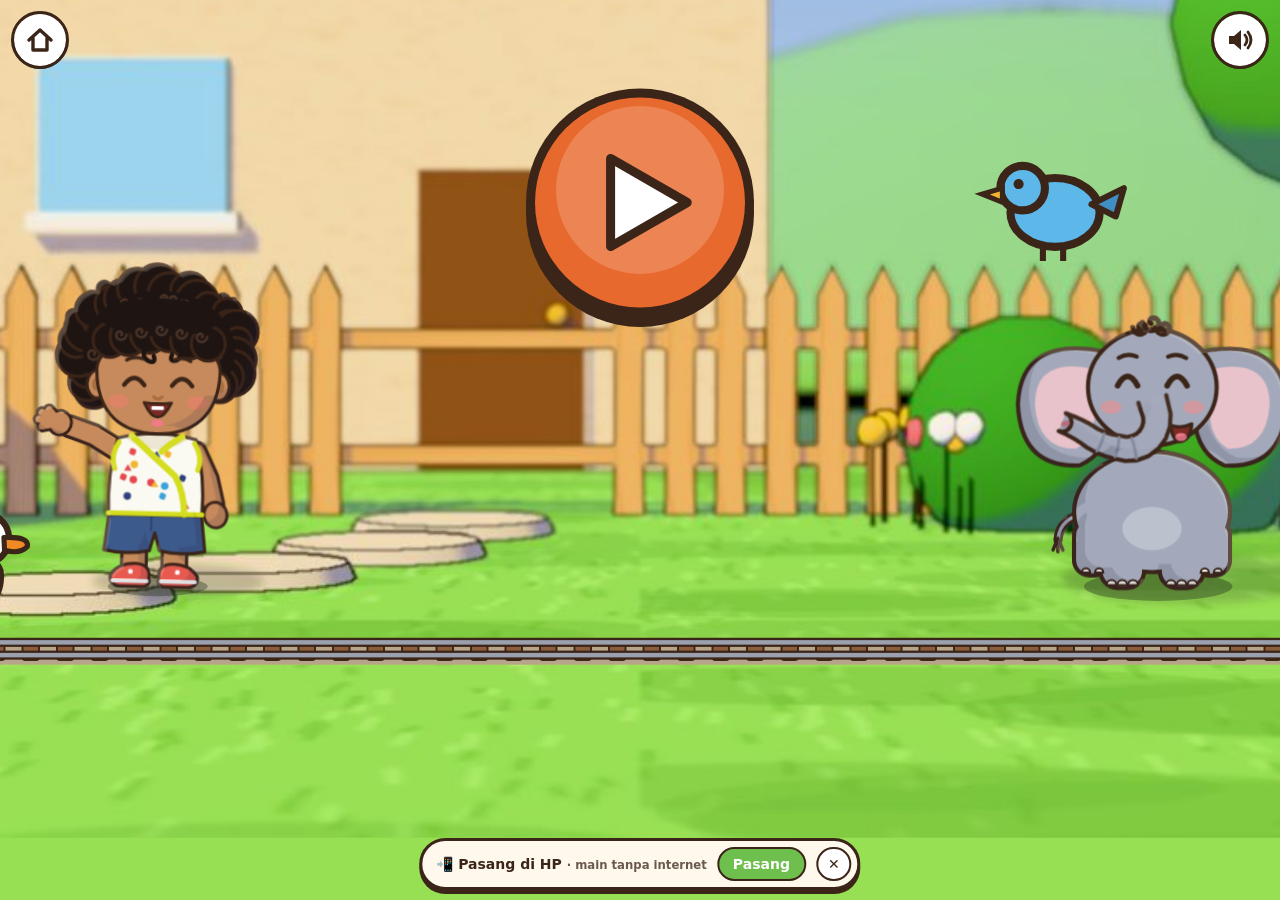
==== commit b219ec24: "Strip pasang di HP di semua game + pita pasang di beranda Co-Authored-By: Claude Opus 5.5 <noreply@a" ====
--- a/kereta-tutu/index.html
+++ b/kereta-tutu/index.html
@@ -15,8 +15,6 @@
       outline:3px solid #3B2418;display:flex;align-items:center;justify-content:center;padding:0;cursor:pointer}
   .ui svg{width:30px;height:30px}
   #mute{top:max(14px,env(safe-area-inset-top));right:max(14px,env(safe-area-inset-right))}
-  .lb-install{position:fixed;z-index:6;left:50%;bottom:max(12px,env(safe-area-inset-bottom));transform:translateX(-50%);font:800 15px Nunito,system-ui,sans-serif;background:#fff;color:#3B2418;border:3px solid #3B2418;border-radius:999px;padding:8px 16px;box-shadow:0 3px 0 #3B2418}
-  body:not(.inmenu) .lb-install{display:none}
   #home{top:max(14px,env(safe-area-inset-top));left:max(14px,env(safe-area-inset-left))}
   .sticker{font-family:'Lilita One','Arial Rounded MT Bold','Trebuchet MS',sans-serif;paint-order:stroke;stroke:#3B2418;stroke-linejoin:round}
   .hit{cursor:pointer}
@@ -38,20 +36,65 @@
   <g id="fx"></g>
   <g id="hud"></g>
 </svg>
-<button class="lb-install" id="installBtn" hidden>📲 Pasang di HP</button>
 <button class="ui" id="home" aria-label="home"><svg viewBox="0 0 30 30"><path d="M4 15 L15 5 L26 15 M8 13 V25 H22 V13" fill="none" stroke="#3B2418" stroke-width="3.4" stroke-linecap="round" stroke-linejoin="round"/></svg></button>
 <button class="ui" id="mute" aria-label="sound"><svg viewBox="0 0 30 30" id="muteIco"></svg></button>
 <script>
-/* installable game (Android Chrome "Install app"): offline service worker + install prompt. Buttons with class lb-install show when possible. */
+/* installable game: offline service worker + an install strip for parents (shown on title/menu screens via body.inmenu).
+   Android Chrome: real install prompt. iPhone: Share -> Add to Home Screen guide. WhatsApp/Instagram/Facebook in-app browser:
+   "open in Chrome" guide + copy link. Hidden when the game already runs installed. */
 (function () {
   if ("serviceWorker" in navigator && (location.protocol === "https:" || location.hostname === "localhost")) addEventListener("load", () => navigator.serviceWorker.register("sw.js").catch(() => {}));
-  let ev = null; const btns = () => document.querySelectorAll(".lb-install");
-  const show = (on) => btns().forEach((b) => (b.hidden = !on));
-  addEventListener("beforeinstallprompt", (e) => { e.preventDefault(); ev = e; show(true); });
-  addEventListener("appinstalled", () => { ev = null; show(false); });
+  const ua = navigator.userAgent || "", standalone = matchMedia("(display-mode: standalone)").matches || matchMedia("(display-mode: fullscreen)").matches || navigator.standalone === true;
+  const ios = /iPhone|iPad|iPod/i.test(ua) || (navigator.platform === "MacIntel" && navigator.maxTouchPoints > 1), inapp = /FBAN|FBAV|Instagram|WhatsApp|Line\/|; wv\)|TikTok/i.test(ua);
+  let ev = null;
+  addEventListener("beforeinstallprompt", (e) => { e.preventDefault(); ev = e; });
+  addEventListener("appinstalled", () => { ev = null; document.body.classList.add("lb-installed"); });
   window.lbCanInstall = () => !!ev;
-  window.lbInstall = async () => { if (!ev) return; ev.prompt(); try { await ev.userChoice; } catch (e) {} ev = null; show(false); };
-  document.addEventListener("click", (e) => { const b = e.target.closest && e.target.closest(".lb-install"); if (b) { e.stopPropagation(); window.lbInstall(); } }, true);
+  const css = document.createElement("style");
+  css.textContent = `.lb-bar{position:fixed;z-index:8;left:50%;bottom:max(10px,env(safe-area-inset-bottom));transform:translateX(-50%);display:none;align-items:center;gap:10px;
+    background:#FFF8EC;border:3px solid #3B2418;border-radius:999px;box-shadow:0 4px 0 #3B2418;padding:6px 6px 6px 14px;font:800 14px Nunito,system-ui,sans-serif;color:#3B2418;white-space:nowrap;max-width:94vw}
+  body.inmenu:not(.lb-installed):not(.lb-hidebar) .lb-bar{display:flex}
+  body:has(.ov) .lb-bar,body:has(.lb-guide) .lb-bar{display:none!important}
+  .lb-bar small{font-weight:700;opacity:.75}.lb-bar button{position:static;width:auto;height:auto;border:2px solid #3B2418;border-radius:999px;font:800 14px Nunito,system-ui,sans-serif;padding:7px 14px;cursor:pointer}
+  .lb-bar .lb-go{background:#6FBF4E;color:#fff}.lb-bar .lb-x{background:#fff;color:#3B2418;padding:7px 10px}
+  @media (max-width:420px){.lb-bar small{display:none}}
+  .lb-guide{position:fixed;inset:0;z-index:30;background:rgba(43,30,58,.6);display:flex;align-items:center;justify-content:center;padding:14px;font:15px/1.4 Nunito,system-ui,sans-serif;color:#3B2418}
+  .lb-guide .c{background:#FFF8EC;border:4px solid #3B2418;border-radius:24px;padding:18px 20px;max-width:380px;text-align:left}
+  .lb-guide h3{font:400 24px 'Lilita One',sans-serif;color:#E8692E;margin:0 0 8px;text-align:center}.lb-guide ol{padding-left:22px;margin:6px 0}.lb-guide li{margin:6px 0}
+  .lb-guide .k{display:inline-block;border:2px solid #3B2418;border-radius:8px;padding:0 6px;background:#fff;font-weight:800}
+  .lb-guide button{display:block;width:100%;margin-top:10px;border:3px solid #3B2418;border-radius:14px;padding:10px;font:800 16px Nunito,system-ui,sans-serif;background:#E8692E;color:#fff}
+  .lb-guide button.w{background:#fff;color:#3B2418}`;
+  document.head.appendChild(css);
+  function guide(html) {
+    const o = document.createElement("div"); o.className = "lb-guide"; o.innerHTML = `<div class="c">${html}<button class="w" data-close>Tutup</button></div>`;
+    o.addEventListener("pointerdown", (e) => e.stopPropagation()); o.addEventListener("click", (e) => { if (e.target === o || e.target.hasAttribute("data-close")) o.remove(); });
+    document.body.appendChild(o); return o;
+  }
+  async function install() {
+    if (ev) { ev.prompt(); try { const r = await ev.userChoice; if (r && r.outcome === "accepted") document.body.classList.add("lb-installed"); } catch (e) { } ev = null; return; }
+    if (inapp) {
+      const o = guide(`<h3>Buka di browser dulu</h3><p>Game ini sedang dibuka di dalam WhatsApp/Instagram, jadi belum bisa dipasang.</p><ol>
+        <li>Ketuk <span class="k">⋮</span> (atau <span class="k">•••</span>) di pojok kanan atas.</li><li>Pilih <b>Buka di Chrome</b> / <b>Buka di browser</b> (iPhone: <b>Buka di Safari</b>).</li>
+        <li>Di sana, tekan lagi <b>📲 Pasang</b>.</li></ol><button data-copy>Salin link game</button>`);
+      o.querySelector("[data-copy]").onclick = async (e) => { try { await navigator.clipboard.writeText(location.href.split("#")[0]); e.target.textContent = "Link tersalin ✓"; } catch (_) { e.target.textContent = location.href.split("#")[0]; } };
+      return;
+    }
+    if (ios) { guide(`<h3>Pasang di iPhone</h3><ol><li>Buka halaman ini di <b>Safari</b>.</li><li>Ketuk tombol <b>Bagikan</b> <span class="k">⬆︎</span> di bawah layar.</li>
+      <li>Pilih <b>Tambahkan ke Layar Utama</b>, lalu <b>Tambah</b>.</li></ol><p>Ikon game muncul seperti aplikasi dan bisa dimainkan tanpa internet.</p>`); return; }
+    guide(`<h3>Pasang di HP</h3><ol><li>Buka halaman ini di <b>Chrome</b>.</li><li>Ketuk <span class="k">⋮</span> di pojok kanan atas.</li>
+      <li>Pilih <b>Instal aplikasi</b> atau <b>Tambahkan ke layar utama</b>.</li></ol><p>Ikon game muncul seperti aplikasi dan bisa dimainkan tanpa internet.</p>`);
+  }
+  window.lbInstall = install;
+  function mount() {
+    if (standalone) { document.body.classList.add("lb-installed"); return; }
+    const b = document.createElement("div"); b.className = "lb-bar";
+    b.innerHTML = `<span>📲 Pasang di HP <small>· main tanpa internet</small></span><button class="lb-go">Pasang</button><button class="lb-x" aria-label="tutup">✕</button>`;
+    b.addEventListener("pointerdown", (e) => e.stopPropagation());
+    b.querySelector(".lb-go").onclick = (e) => { e.stopPropagation(); install(); };
+    b.querySelector(".lb-x").onclick = (e) => { e.stopPropagation(); document.body.classList.add("lb-hidebar"); };
+    document.body.appendChild(b);
+  }
+  if (document.body) mount(); else addEventListener("DOMContentLoaded", mount);
 })();
 
 const A = {"defs":"<filter id=\"w3sil\" x=\"-25%\" y=\"-25%\" width=\"150%\" height=\"150%\" color-interpolation-filters=\"sRGB\"><feOffset in=\"SourceAlpha\" dx=\"-16\" dy=\"-12\" result=\"sh\"/><feComposite in=\"SourceAlpha\" in2=\"sh\" operator=\"out\" result=\"cr\"/><feGaussianBlur in=\"cr\" stdDeviation=\"0.7\" result=\"crb\"/><feFlood flood-color=\"#2B1E3A\" flood-opacity=\"0.150\"/><feComposite in2=\"crb\" operator=\"in\" result=\"shade\"/><feOffset in=\"SourceAlpha\" dx=\"6\" dy=\"6\" result=\"hl\"/><feComposite in=\"SourceAlpha\" in2=\"hl\" operator=\"out\" result=\"rim\"/><feFlood flood-color=\"#FFF6E0\" flood-opacity=\"0.190\"/><feComposite in2=\"rim\" operator=\"in\" result=\"rimc\"/><feMerge><feMergeNode in=\"SourceGraphic\"/><feMergeNode in=\"shade\"/><feMergeNode in=\"rimc\"/></feMerge></filter><filter id=\"w3trunk\" x=\"-25%\" y=\"-25%\" width=\"150%\" height=\"150%\" color-interpolation-filters=\"sRGB\"><feOffset in=\"SourceAlpha\" dx=\"-16\" dy=\"-12\" result=\"sh\"/><feComposite in=\"SourceAlpha\" in2=\"sh\" operator=\"out\" result=\"cr\"/><feGaussianBlur in=\"cr\" stdDeviation=\"0.7\" result=\"crb\"/><feFlood flood-color=\"#2B1E3A\" flood-opacity=\"0.030\"/><feComposite in2=\"crb\" operator=\"in\" result=\"shade\"/><feOffset in=\"SourceAlpha\" dx=\"6\" dy=\"6\" result=\"hl\"/><feComposite in=\"SourceAlpha\" in2=\"hl\" operator=\"out\" result=\"rim\"/><feFlood flood-color=\"#FFF6E0\" flood-opacity=\"0.038\"/><feComposite in2=\"rim\" operator=\"in\" result=\"rimc\"/><feMerge><feMergeNode in=\"SourceGraphic\"/><feMergeNode in=\"shade\"/><feMergeNode in=\"rimc\"/></feMerge></filter>","tutu":{"default":"<g transform=\"translate(0 -0.00) rotate(0.00 0 236) translate(0 236) scale(1.0000 1.0000) translate(0 -236)\"><g transform=\"translate(0.0 0.0) rotate(0.0 0 236)\"><g transform=\"rotate(0.0 78 150)\"><path d=\"M78 150 q34 4 36 32\" fill=\"none\" stroke=\"#3B2418\" stroke-width=\"11\" stroke-linecap=\"round\"/><path d=\"M78 150 q34 4 36 32\" fill=\"none\" stroke=\"#A3A9BA\" stroke-width=\"4\" stroke-linecap=\"round\"/><path d=\"M114 180 l-6 14 M114 180 l0 16 M114 180 l6 14\" fill=\"none\" stroke=\"#3B2418\" stroke-width=\"4\" stroke-linecap=\"round\"/></g><rect x=\"-92\" y=\"160.0\" width=\"40\" height=\"62\" rx=\"16\" fill=\"#3B2418\" stroke=\"#3B2418\" stroke-width=\"10\" stroke-linejoin=\"round\"/><rect x=\"52\" y=\"160.0\" width=\"40\" height=\"62\" rx=\"16\" fill=\"#3B2418\" stroke=\"#3B2418\" stroke-width=\"10\" stroke-linejoin=\"round\"/><ellipse cx=\"0\" cy=\"148\" rx=\"92\" ry=\"70\" fill=\"#3B2418\" stroke=\"#3B2418\" stroke-width=\"10\" stroke-linejoin=\"round\"/><rect x=\"-60\" y=\"165.0\" width=\"48\" height=\"72\" rx=\"18\" fill=\"#3B2418\" stroke=\"#3B2418\" stroke-width=\"10\" stroke-linejoin=\"round\"/><rect x=\"12\" y=\"165.0\" width=\"48\" height=\"72\" rx=\"18\" fill=\"#3B2418\" stroke=\"#3B2418\" stroke-width=\"10\" stroke-linejoin=\"round\"/><rect x=\"-92\" y=\"160.0\" width=\"40\" height=\"62\" rx=\"16\" fill=\"#A3A9BA\"/><rect x=\"52\" y=\"160.0\" width=\"40\" height=\"62\" rx=\"16\" fill=\"#A3A9BA\"/><ellipse cx=\"0\" cy=\"148\" rx=\"92\" ry=\"70\" fill=\"#A3A9BA\"/><rect x=\"-60\" y=\"165.0\" width=\"48\" height=\"72\" rx=\"18\" fill=\"#A3A9BA\"/><rect x=\"12\" y=\"165.0\" width=\"48\" height=\"72\" rx=\"18\" fill=\"#A3A9BA\"/><ellipse cx=\"0\" cy=\"168\" rx=\"36\" ry=\"26\" fill=\"#BCC1CE\"/><path d=\"M-55 236.0 a6 6 0 0 1 12 0Z\" fill=\"#FFFDF6\" stroke=\"#3B2418\" stroke-width=\"2.5\"/><path d=\"M-42 236.0 a6 6 0 0 1 12 0Z\" fill=\"#FFFDF6\" stroke=\"#3B2418\" stroke-width=\"2.5\"/><path d=\"M-29 236.0 a6 6 0 0 1 12 0Z\" fill=\"#FFFDF6\" stroke=\"#3B2418\" stroke-width=\"2.5\"/><path d=\"M17 236.0 a6 6 0 0 1 12 0Z\" fill=\"#FFFDF6\" stroke=\"#3B2418\" stroke-width=\"2.5\"/><path d=\"M30 236.0 a6 6 0 0 1 12 0Z\" fill=\"#FFFDF6\" stroke=\"#3B2418\" stroke-width=\"2.5\"/><path d=\"M43 236.0 a6 6 0 0 1 12 0Z\" fill=\"#FFFDF6\" stroke=\"#3B2418\" stroke-width=\"2.5\"/><path d=\"M-85 221.0 a5 5 0 0 1 10 0Z\" fill=\"#FFFDF6\" stroke=\"#3B2418\" stroke-width=\"2.5\"/><path d=\"M-69 221.0 a5 5 0 0 1 10 0Z\" fill=\"#FFFDF6\" stroke=\"#3B2418\" stroke-width=\"2.5\"/><path d=\"M59 221.0 a5 5 0 0 1 10 0Z\" fill=\"#FFFDF6\" stroke=\"#3B2418\" stroke-width=\"2.5\"/><path d=\"M75 221.0 a5 5 0 0 1 10 0Z\" fill=\"#FFFDF6\" stroke=\"#3B2418\" stroke-width=\"2.5\"/><g transform=\"rotate(0.0 0 70) translate(0 0.0)\"><g transform=\"scale(-1 1) rotate(0.0 58 -2)\"><path d=\"M54 -42 Q150 -72 162 8 Q166 82 98 86 Q66 76 58 38Z\" fill=\"#3B2418\" stroke=\"#3B2418\" stroke-width=\"10\" stroke-linejoin=\"round\"/><path d=\"M54 -42 Q150 -72 162 8 Q166 82 98 86 Q66 76 58 38Z\" fill=\"#A3A9BA\"/><path d=\"M72 -26 Q138 -46 144 10 Q146 64 100 68 Q80 60 74 34Z\" fill=\"#E8C3CB\"/></g><g transform=\"scale(1 1) rotate(0.0 58 -2)\"><path d=\"M54 -42 Q150 -72 162 8 Q166 82 98 86 Q66 76 58 38Z\" fill=\"#3B2418\" stroke=\"#3B2418\" stroke-width=\"10\" stroke-linejoin=\"round\"/><path d=\"M54 -42 Q150 -72 162 8 Q166 82 98 86 Q66 76 58 38Z\" fill=\"#A3A9BA\"/><path d=\"M72 -26 Q138 -46 144 10 Q146 64 100 68 Q80 60 74 34Z\" fill=\"#E8C3CB\"/></g><ellipse cx=\"0\" cy=\"-2\" rx=\"78\" ry=\"70\" fill=\"#A3A9BA\" stroke=\"#3B2418\" stroke-width=\"5\"/><path d=\"M-4.0 -74.0 L-4.4 -72.3 L-5.0 -70.7 L-5.9 -69.2 L-7.0 -68.0 L-8.3 -67.1 L-9.7 -66.4 L-11.2 -65.9 L-12.7 -65.8 L-14.2 -65.9 L-15.6 -66.2 L-16.8 -66.8 L-18.0 -67.6 L-18.9 -68.6 L-19.6 -69.7 L-20.1 -70.8 L-20.4 -72.0 L-20.4 -73.2 L-20.2 -74.3 L-19.9 -75.4 L-19.4 -76.3 L-18.7 -77.1 L-17.9 -77.7 L-17.1 -78.2 L-16.2 -78.5 L-15.3 -78.6 L-14.5 -78.6 L-13.7 -78.4 L-13.0 -78.0 L-12.4 -77.6 L-11.9 -77.1 L-11.5 -76.5 L-11.3 -75.9 L-11.2 -75.3 L-11.2 -74.7 L-11.3 -74.2 L-11.5 -73.8 L-11.8 -73.4 L-12.1 -73.1 L-12.5 -72.9\" fill=\"none\" stroke=\"#3B2418\" stroke-width=\"6\" stroke-linecap=\"round\"/><path d=\"M12.0 -80.0 L11.6 -77.9 L10.8 -76.0 L9.7 -74.3 L8.4 -72.8 L6.8 -71.7 L5.1 -70.8 L3.3 -70.3 L1.5 -70.1 L-0.2 -70.3 L-1.9 -70.7 L-3.4 -71.4 L-4.7 -72.4 L-5.9 -73.5 L-6.7 -74.8 L-7.3 -76.2 L-7.6 -77.6 L-7.7 -79.0 L-7.5 -80.4 L-7.1 -81.6 L-6.4 -82.7 L-5.6 -83.7 L-4.7 -84.5 L-3.7 -85.0 L-2.7 -85.4 L-1.6 -85.5 L-0.6 -85.5 L0.4 -85.2 L1.2 -84.8 L2.0 -84.3 L2.6 -83.7 L3.0 -83.0 L3.3 -82.3 L3.4 -81.6 L3.4 -80.9 L3.2 -80.3 L3.0 -79.7 L2.6 -79.3 L2.2 -78.9 L1.8 -78.7\" fill=\"none\" stroke=\"#3B2418\" stroke-width=\"6\" stroke-linecap=\"round\"/><path d=\"M24.0 -74.0 L23.6 -72.3 L23.0 -70.7 L22.1 -69.2 L21.0 -68.0 L19.7 -67.1 L18.3 -66.4 L16.8 -65.9 L15.3 -65.8 L13.8 -65.9 L12.4 -66.2 L11.2 -66.8 L10.0 -67.6 L9.1 -68.6 L8.4 -69.7 L7.9 -70.8 L7.6 -72.0 L7.6 -73.2 L7.8 -74.3 L8.1 -75.4 L8.6 -76.3 L9.3 -77.1 L10.1 -77.7 L10.9 -78.2 L11.8 -78.5 L12.7 -78.6 L13.5 -78.6 L14.3 -78.4 L15.0 -78.0 L15.6 -77.6 L16.1 -77.1 L16.5 -76.5 L16.7 -75.9 L16.8 -75.3 L16.8 -74.7 L16.7 -74.2 L16.5 -73.8 L16.2 -73.4 L15.9 -73.1 L15.5 -72.9\" fill=\"none\" stroke=\"#3B2418\" stroke-width=\"6\" stroke-linecap=\"round\"/><ellipse cx=\"-30.0\" cy=\"-8.0\" rx=\"13.0\" ry=\"16.0\" fill=\"#1A100C\"/><circle cx=\"-25.7\" cy=\"-16.0\" r=\"5.2\" fill=\"#fff\"/><circle cx=\"-34.3\" cy=\"0.0\" r=\"2.6\" fill=\"#fff\"/><ellipse cx=\"30.0\" cy=\"-8.0\" rx=\"13.0\" ry=\"16.0\" fill=\"#1A100C\"/><circle cx=\"34.3\" cy=\"-16.0\" r=\"5.2\" fill=\"#fff\"/><circle cx=\"25.7\" cy=\"0.0\" r=\"2.6\" fill=\"#fff\"/><path d=\"M-41.0 -34.0 Q-30.0 -39.0 -19.0 -34.0\" fill=\"none\" stroke=\"#3B2418\" stroke-width=\"5\" stroke-linecap=\"round\"/><path d=\"M41.0 -34.0 Q30.0 -39.0 19.0 -34.0\" fill=\"none\" stroke=\"#3B2418\" stroke-width=\"5\" stroke-linecap=\"round\"/><ellipse cx=\"-50\" cy=\"22\" rx=\"13\" ry=\"8\" fill=\"#EE8F8F\" opacity=\"0.60\"/><ellipse cx=\"50\" cy=\"22\" rx=\"13\" ry=\"8\" fill=\"#EE8F8F\" opacity=\"0.60\"/><path d=\"M-48 45.0 Q-36 49.0 -22 47.0 Q-26 62.3 -36 58.3 Q-46 56.3 -48 45.0Z\" fill=\"#7A2B26\" stroke=\"#3B2418\" stroke-width=\"4\" stroke-linejoin=\"round\"/><g filter=\"url(#w3trunk)\" transform=\"rotate(3.3 0 12)\"><path d=\"M-17.5 12.0 L-17.1 21.6 L-16.7 31.7 L-15.7 42.4 L-14.0 52.8 L-11.6 63.2 L-8.6 73.3 L-5.0 83.3 L-0.8 92.9 L3.8 101.9 L9.5 112.5 L20.0 122.3 L33.2 127.8 L47.1 128.4 L60.1 124.6 L71.2 117.2 L78.3 108.2 L60.6 93.5 L55.5 99.3 L50.4 102.2 L44.7 103.2 L39.4 102.6 L35.1 100.2 L31.9 96.6 L29.4 89.8 L25.8 81.4 L23.0 73.2 L20.6 64.8 L18.9 56.4 L17.6 47.8 L16.9 39.3 L16.7 30.7 L17.1 21.6 L17.5 12.0Z\" fill=\"#A3A9BA\"/><path d=\"M78.3 108.2 A11.5 11.5 0 0 1 60.6 93.5\" fill=\"#A3A9BA\" stroke=\"#3B2418\" stroke-width=\"5\" stroke-linecap=\"round\"/><path d=\"M-17.5 12.0 L-17.1 21.6 L-16.7 31.7 L-15.7 42.4 L-14.0 52.8 L-11.6 63.2 L-8.6 73.3 L-5.0 83.3 L-0.8 92.9 L3.8 101.9 L9.5 112.5 L20.0 122.3 L33.2 127.8 L47.1 128.4 L60.1 124.6 L71.2 117.2 L78.3 108.2\" fill=\"none\" stroke=\"#3B2418\" stroke-width=\"5\" stroke-linecap=\"round\" stroke-linejoin=\"round\"/><path d=\"M17.5 12.0 L17.1 21.6 L16.7 30.7 L16.9 39.3 L17.6 47.8 L18.9 56.4 L20.6 64.8 L23.0 73.2 L25.8 81.4 L29.4 89.8 L31.9 96.6 L35.1 100.2 L39.4 102.6 L44.7 103.2 L50.4 102.2 L55.5 99.3 L60.6 93.5\" fill=\"none\" stroke=\"#3B2418\" stroke-width=\"5\" stroke-linecap=\"round\" stroke-linejoin=\"round\"/><path d=\"M-2.9 82.5 Q9.4 81.2 20.9 73.9\" fill=\"none\" stroke=\"#838A9E\" stroke-width=\"3.5\" stroke-linecap=\"round\"/><path d=\"M5.7 101.0 Q16.7 98.9 27.5 90.7\" fill=\"none\" stroke=\"#838A9E\" stroke-width=\"3.5\" stroke-linecap=\"round\"/><path d=\"M21.2 120.7 Q27.3 114.3 33.9 101.9\" fill=\"none\" stroke=\"#838A9E\" stroke-width=\"3.5\" stroke-linecap=\"round\"/><ellipse cx=\"67.0\" cy=\"103.8\" rx=\"5.5\" ry=\"3.5\" fill=\"#B9707E\"/></g></g></g></g>","happy":"<g transform=\"translate(0 -0.00) rotate(0.00 0 236) translate(0 236) scale(1.0000 1.0000) translate(0 -236)\"><g transform=\"translate(0.0 0.0) rotate(0.0 0 236)\"><g transform=\"rotate(0.0 78 150)\"><path d=\"M78 150 q34 4 36 32\" fill=\"none\" stroke=\"#3B2418\" stroke-width=\"11\" stroke-linecap=\"round\"/><path d=\"M78 150 q34 4 36 32\" fill=\"none\" stroke=\"#A3A9BA\" stroke-width=\"4\" stroke-linecap=\"round\"/><path d=\"M114 180 l-6 14 M114 180 l0 16 M114 180 l6 14\" fill=\"none\" stroke=\"#3B2418\" stroke-width=\"4\" stroke-linecap=\"round\"/></g><rect x=\"-92\" y=\"160.0\" width=\"40\" height=\"62\" rx=\"16\" fill=\"#3B2418\" stroke=\"#3B2418\" stroke-width=\"10\" stroke-linejoin=\"round\"/><rect x=\"52\" y=\"160.0\" width=\"40\" height=\"62\" rx=\"16\" fill=\"#3B2418\" stroke=\"#3B2418\" stroke-width=\"10\" stroke-linejoin=\"round\"/><ellipse cx=\"0\" cy=\"148\" rx=\"92\" ry=\"70\" fill=\"#3B2418\" stroke=\"#3B2418\" stroke-width=\"10\" stroke-linejoin=\"round\"/><rect x=\"-60\" y=\"165.0\" width=\"48\" height=\"72\" rx=\"18\" fill=\"#3B2418\" stroke=\"#3B2418\" stroke-width=\"10\" stroke-linejoin=\"round\"/><rect x=\"12\" y=\"165.0\" width=\"48\" height=\"72\" rx=\"18\" fill=\"#3B2418\" stroke=\"#3B2418\" stroke-width=\"10\" stroke-linejoin=\"round\"/><rect x=\"-92\" y=\"160.0\" width=\"40\" height=\"62\" rx=\"16\" fill=\"#A3A9BA\"/><rect x=\"52\" y=\"160.0\" width=\"40\" height=\"62\" rx=\"16\" fill=\"#A3A9BA\"/><ellipse cx=\"0\" cy=\"148\" rx=\"92\" ry=\"70\" fill=\"#A3A9BA\"/><rect x=\"-60\" y=\"165.0\" width=\"48\" height=\"72\" rx=\"18\" fill=\"#A3A9BA\"/><rect x=\"12\" y=\"165.0\" width=\"48\" height=\"72\" rx=\"18\" fill=\"#A3A9BA\"/><ellipse cx=\"0\" cy=\"168\" rx=\"36\" ry=\"26\" fill=\"#BCC1CE\"/><path d=\"M-55 236.0 a6 6 0 0 1 12 0Z\" fill=\"#FFFDF6\" stroke=\"#3B2418\" stroke-width=\"2.5\"/><path d=\"M-42 236.0 a6 6 0 0 1 12 0Z\" fill=\"#FFFDF6\" stroke=\"#3B2418\" stroke-width=\"2.5\"/><path d=\"M-29 236.0 a6 6 0 0 1 12 0Z\" fill=\"#FFFDF6\" stroke=\"#3B2418\" stroke-width=\"2.5\"/><path d=\"M17 236.0 a6 6 0 0 1 12 0Z\" fill=\"#FFFDF6\" stroke=\"#3B2418\" stroke-width=\"2.5\"/><path d=\"M30 236.0 a6 6 0 0 1 12 0Z\" fill=\"#FFFDF6\" stroke=\"#3B2418\" stroke-width=\"2.5\"/><path d=\"M43 236.0 a6 6 0 0 1 12 0Z\" fill=\"#FFFDF6\" stroke=\"#3B2418\" stroke-width=\"2.5\"/><path d=\"M-85 221.0 a5 5 0 0 1 10 0Z\" fill=\"#FFFDF6\" stroke=\"#3B2418\" stroke-width=\"2.5\"/><path d=\"M-69 221.0 a5 5 0 0 1 10 0Z\" fill=\"#FFFDF6\" stroke=\"#3B2418\" stroke-width=\"2.5\"/><path d=\"M59 221.0 a5 5 0 0 1 10 0Z\" fill=\"#FFFDF6\" stroke=\"#3B2418\" stroke-width=\"2.5\"/><path d=\"M75 221.0 a5 5 0 0 1 10 0Z\" fill=\"#FFFDF6\" stroke=\"#3B2418\" stroke-width=\"2.5\"/><g transform=\"rotate(0.0 0 70) translate(0 0.0)\"><g transform=\"scale(-1 1) rotate(6.0 58 -2)\"><path d=\"M54 -42 Q150 -72 162 8 Q166 82 98 86 Q66 76 58 38Z\" fill=\"#3B2418\" stroke=\"#3B2418\" stroke-width=\"10\" stroke-linejoin=\"round\"/><path d=\"M54 -42 Q150 -72 162 8 Q166 82 98 86 Q66 76 58 38Z\" fill=\"#A3A9BA\"/><path d=\"M72 -26 Q138 -46 144 10 Q146 64 100 68 Q80 60 74 34Z\" fill=\"#E8C3CB\"/></g><g transform=\"scale(1 1) rotate(6.0 58 -2)\"><path d=\"M54 -42 Q150 -72 162 8 Q166 82 98 86 Q66 76 58 38Z\" fill=\"#3B2418\" stroke=\"#3B2418\" stroke-width=\"10\" stroke-linejoin=\"round\"/><path d=\"M54 -42 Q150 -72 162 8 Q166 82 98 86 Q66 76 58 38Z\" fill=\"#A3A9BA\"/><path d=\"M72 -26 Q138 -46 144 10 Q146 64 100 68 Q80 60 74 34Z\" fill=\"#E8C3CB\"/></g><ellipse cx=\"0\" cy=\"-2\" rx=\"78\" ry=\"70\" fill=\"#A3A9BA\" stroke=\"#3B2418\" stroke-width=\"5\"/><path d=\"M-4.0 -74.0 L-4.4 -72.3 L-5.0 -70.7 L-5.9 -69.2 L-7.0 -68.0 L-8.3 -67.1 L-9.7 -66.4 L-11.2 -65.9 L-12.7 -65.8 L-14.2 -65.9 L-15.6 -66.2 L-16.8 -66.8 L-18.0 -67.6 L-18.9 -68.6 L-19.6 -69.7 L-20.1 -70.8 L-20.4 -72.0 L-20.4 -73.2 L-20.2 -74.3 L-19.9 -75.4 L-19.4 -76.3 L-18.7 -77.1 L-17.9 -77.7 L-17.1 -78.2 L-16.2 -78.5 L-15.3 -78.6 L-14.5 -78.6 L-13.7 -78.4 L-13.0 -78.0 L-12.4 -77.6 L-11.9 -77.1 L-11.5 -76.5 L-11.3 -75.9 L-11.2 -75.3 L-11.2 -74.7 L-11.3 -74.2 L-11.5 -73.8 L-11.8 -73.4 L-12.1 -73.1 L-12.5 -72.9\" fill=\"none\" stroke=\"#3B2418\" stroke-width=\"6\" stroke-linecap=\"round\"/><path d=\"M12.0 -80.0 L11.6 -77.9 L10.8 -76.0 L9.7 -74.3 L8.4 -72.8 L6.8 -71.7 L5.1 -70.8 L3.3 -70.3 L1.5 -70.1 L-0.2 -70.3 L-1.9 -70.7 L-3.4 -71.4 L-4.7 -72.4 L-5.9 -73.5 L-6.7 -74.8 L-7.3 -76.2 L-7.6 -77.6 L-7.7 -79.0 L-7.5 -80.4 L-7.1 -81.6 L-6.4 -82.7 L-5.6 -83.7 L-4.7 -84.5 L-3.7 -85.0 L-2.7 -85.4 L-1.6 -85.5 L-0.6 -85.5 L0.4 -85.2 L1.2 -84.8 L2.0 -84.3 L2.6 -83.7 L3.0 -83.0 L3.3 -82.3 L3.4 -81.6 L3.4 -80.9 L3.2 -80.3 L3.0 -79.7 L2.6 -79.3 L2.2 -78.9 L1.8 -78.7\" fill=\"none\" stroke=\"#3B2418\" stroke-width=\"6\" stroke-linecap=\"round\"/><path d=\"M24.0 -74.0 L23.6 -72.3 L23.0 -70.7 L22.1 -69.2 L21.0 -68.0 L19.7 -67.1 L18.3 -66.4 L16.8 -65.9 L15.3 -65.8 L13.8 -65.9 L12.4 -66.2 L11.2 -66.8 L10.0 -67.6 L9.1 -68.6 L8.4 -69.7 L7.9 -70.8 L7.6 -72.0 L7.6 -73.2 L7.8 -74.3 L8.1 -75.4 L8.6 -76.3 L9.3 -77.1 L10.1 -77.7 L10.9 -78.2 L11.8 -78.5 L12.7 -78.6 L13.5 -78.6 L14.3 -78.4 L15.0 -78.0 L15.6 -77.6 L16.1 -77.1 L16.5 -76.5 L16.7 -75.9 L16.8 -75.3 L16.8 -74.7 L16.7 -74.2 L16.5 -73.8 L16.2 -73.4 L15.9 -73.1 L15.5 -72.9\" fill=\"none\" stroke=\"#3B2418\" stroke-width=\"6\" stroke-linecap=\"round\"/><path d=\"M-42 -4 q12 -22 24 0\" fill=\"none\" stroke=\"#3B2418\" stroke-width=\"7\" stroke-linecap=\"round\"/><path d=\"M18 -4 q12 -22 24 0\" fill=\"none\" stroke=\"#3B2418\" stroke-width=\"7\" stroke-linecap=\"round\"/><path d=\"M-41.0 -37.2 Q-30.0 -43.8 -19.0 -38.8\" fill=\"none\" stroke=\"#3B2418\" stroke-width=\"5\" stroke-linecap=\"round\"/><path d=\"M41.0 -37.2 Q30.0 -43.8 19.0 -38.8\" fill=\"none\" stroke=\"#3B2418\" stroke-width=\"5\" stroke-linecap=\"round\"/><ellipse cx=\"-50\" cy=\"22\" rx=\"13\" ry=\"8\" fill=\"#EE8F8F\" opacity=\"0.60\"/><ellipse cx=\"50\" cy=\"22\" rx=\"13\" ry=\"8\" fill=\"#EE8F8F\" opacity=\"0.60\"/><path d=\"M-48 42.0 Q-36 48.0 -22 44.0 Q-26 66.8 -36 62.8 Q-46 60.8 -48 42.0Z\" fill=\"#7A2B26\" stroke=\"#3B2418\" stroke-width=\"4\" stroke-linejoin=\"round\"/><ellipse cx=\"-35\" cy=\"57.8\" rx=\"7\" ry=\"4.8\" fill=\"#F07A86\"/><g filter=\"url(#w3trunk)\" transform=\"rotate(15.4 0 12)\"><path d=\"M-17.5 12.0 L-17.1 22.5 L-16.6 35.4 L-11.8 49.9 L-3.1 62.4 L8.8 71.7 L22.7 77.2 L37.6 78.4 L52.0 75.2 L63.1 69.2 L72.9 63.6 L82.7 56.3 L91.5 48.0 L98.3 39.5 L104.8 32.4 L111.8 25.8 L119.5 19.4 L105.6 1.1 L96.8 7.4 L88.0 14.6 L79.7 22.4 L72.9 29.8 L66.1 35.4 L58.7 40.1 L50.0 44.2 L42.5 47.8 L36.3 48.6 L30.3 47.6 L25.0 45.0 L20.7 41.0 L17.8 36.0 L16.6 30.5 L17.1 22.5 L17.5 12.0Z\" fill=\"#A3A9BA\"/><path d=\"M119.5 19.4 A11.5 11.5 0 0 1 105.6 1.1\" fill=\"#A3A9BA\" stroke=\"#3B2418\" stroke-width=\"5\" stroke-linecap=\"round\"/><path d=\"M-17.5 12.0 L-17.1 22.5 L-16.6 35.4 L-11.8 49.9 L-3.1 62.4 L8.8 71.7 L22.7 77.2 L37.6 78.4 L52.0 75.2 L63.1 69.2 L72.9 63.6 L82.7 56.3 L91.5 48.0 L98.3 39.5 L104.8 32.4 L111.8 25.8 L119.5 19.4\" fill=\"none\" stroke=\"#3B2418\" stroke-width=\"5\" stroke-linecap=\"round\" stroke-linejoin=\"round\"/><path d=\"M17.5 12.0 L17.1 22.5 L16.6 30.5 L17.8 36.0 L20.7 41.0 L25.0 45.0 L30.3 47.6 L36.3 48.6 L42.5 47.8 L50.0 44.2 L58.7 40.1 L66.1 35.4 L72.9 29.8 L79.7 22.4 L88.0 14.6 L96.8 7.4 L105.6 1.1\" fill=\"none\" stroke=\"#3B2418\" stroke-width=\"5\" stroke-linecap=\"round\" stroke-linejoin=\"round\"/><path d=\"M37.5 76.1 Q35.9 66.5 36.4 50.9\" fill=\"none\" stroke=\"#838A9E\" stroke-width=\"3.5\" stroke-linecap=\"round\"/><path d=\"M62.1 67.3 Q55.6 59.7 50.9 46.1\" fill=\"none\" stroke=\"#838A9E\" stroke-width=\"3.5\" stroke-linecap=\"round\"/><path d=\"M81.4 54.8 Q73.7 48.9 67.3 37.0\" fill=\"none\" stroke=\"#838A9E\" stroke-width=\"3.5\" stroke-linecap=\"round\"/><ellipse cx=\"109.3\" cy=\"12.8\" rx=\"5.5\" ry=\"3.5\" fill=\"#B9707E\"/></g></g></g></g>","surprised":"<g transform=\"translate(0 -0.00) rotate(0.00 0 236) translate(0 236) scale(1.0000 1.0000) translate(0 -236)\"><g transform=\"translate(0.0 0.0) rotate(0.0 0 236)\"><g transform=\"rotate(0.0 78 150)\"><path d=\"M78 150 q34 4 36 32\" fill=\"none\" stroke=\"#3B2418\" stroke-width=\"11\" stroke-linecap=\"round\"/><path d=\"M78 150 q34 4 36 32\" fill=\"none\" stroke=\"#A3A9BA\" stroke-width=\"4\" stroke-linecap=\"round\"/><path d=\"M114 180 l-6 14 M114 180 l0 16 M114 180 l6 14\" fill=\"none\" stroke=\"#3B2418\" stroke-width=\"4\" stroke-linecap=\"round\"/></g><rect x=\"-92\" y=\"160.0\" width=\"40\" height=\"62\" rx=\"16\" fill=\"#3B2418\" stroke=\"#3B2418\" stroke-width=\"10\" stroke-linejoin=\"round\"/><rect x=\"52\" y=\"160.0\" width=\"40\" height=\"62\" rx=\"16\" fill=\"#3B2418\" stroke=\"#3B2418\" stroke-width=\"10\" stroke-linejoin=\"round\"/><ellipse cx=\"0\" cy=\"148\" rx=\"92\" ry=\"70\" fill=\"#3B2418\" stroke=\"#3B2418\" stroke-width=\"10\" stroke-linejoin=\"round\"/><rect x=\"-60\" y=\"165.0\" width=\"48\" height=\"72\" rx=\"18\" fill=\"#3B2418\" stroke=\"#3B2418\" stroke-width=\"10\" stroke-linejoin=\"round\"/><rect x=\"12\" y=\"165.0\" width=\"48\" height=\"72\" rx=\"18\" fill=\"#3B2418\" stroke=\"#3B2418\" stroke-width=\"10\" stroke-linejoin=\"round\"/><rect x=\"-92\" y=\"160.0\" width=\"40\" height=\"62\" rx=\"16\" fill=\"#A3A9BA\"/><rect x=\"52\" y=\"160.0\" width=\"40\" height=\"62\" rx=\"16\" fill=\"#A3A9BA\"/><ellipse cx=\"0\" cy=\"148\" rx=\"92\" ry=\"70\" fill=\"#A3A9BA\"/><rect x=\"-60\" y=\"165.0\" width=\"48\" height=\"72\" rx=\"18\" fill=\"#A3A9BA\"/><rect x=\"12\" y=\"165.0\" width=\"48\" height=\"72\" rx=\"18\" fill=\"#A3A9BA\"/><ellipse cx=\"0\" cy=\"168\" rx=\"36\" ry=\"26\" fill=\"#BCC1CE\"/><path d=\"M-55 236.0 a6 6 0 0 1 12 0Z\" fill=\"#FFFDF6\" stroke=\"#3B2418\" stroke-width=\"2.5\"/><path d=\"M-42 236.0 a6 6 0 0 1 12 0Z\" fill=\"#FFFDF6\" stroke=\"#3B2418\" stroke-width=\"2.5\"/><path d=\"M-29 236.0 a6 6 0 0 1 12 0Z\" fill=\"#FFFDF6\" stroke=\"#3B2418\" stroke-width=\"2.5\"/><path d=\"M17 236.0 a6 6 0 0 1 12 0Z\" fill=\"#FFFDF6\" stroke=\"#3B2418\" stroke-width=\"2.5\"/><path d=\"M30 236.0 a6 6 0 0 1 12 0Z\" fill=\"#FFFDF6\" stroke=\"#3B2418\" stroke-width=\"2.5\"/><path d=\"M43 236.0 a6 6 0 0 1 12 0Z\" fill=\"#FFFDF6\" stroke=\"#3B2418\" stroke-width=\"2.5\"/><path d=\"M-85 221.0 a5 5 0 0 1 10 0Z\" fill=\"#FFFDF6\" stroke=\"#3B2418\" stroke-width=\"2.5\"/><path d=\"M-69 221.0 a5 5 0 0 1 10 0Z\" fill=\"#FFFDF6\" stroke=\"#3B2418\" stroke-width=\"2.5\"/><path d=\"M59 221.0 a5 5 0 0 1 10 0Z\" fill=\"#FFFDF6\" stroke=\"#3B2418\" stroke-width=\"2.5\"/><path d=\"M75 221.0 a5 5 0 0 1 10 0Z\" fill=\"#FFFDF6\" stroke=\"#3B2418\" stroke-width=\"2.5\"/><g transform=\"rotate(0.0 0 70) translate(0 0.0)\"><g transform=\"scale(-1 1) rotate(10.0 58 -2)\"><path d=\"M54 -42 Q150 -72 162 8 Q166 82 98 86 Q66 76 58 38Z\" fill=\"#3B2418\" stroke=\"#3B2418\" stroke-width=\"10\" stroke-linejoin=\"round\"/><path d=\"M54 -42 Q150 -72 162 8 Q166 82 98 86 Q66 76 58 38Z\" fill=\"#A3A9BA\"/><path d=\"M72 -26 Q138 -46 144 10 Q146 64 100 68 Q80 60 74 34Z\" fill=\"#E8C3CB\"/></g><g transform=\"scale(1 1) rotate(10.0 58 -2)\"><path d=\"M54 -42 Q150 -72 162 8 Q166 82 98 86 Q66 76 58 38Z\" fill=\"#3B2418\" stroke=\"#3B2418\" stroke-width=\"10\" stroke-linejoin=\"round\"/><path d=\"M54 -42 Q150 -72 162 8 Q166 82 98 86 Q66 76 58 38Z\" fill=\"#A3A9BA\"/><path d=\"M72 -26 Q138 -46 144 10 Q146 64 100 68 Q80 60 74 34Z\" fill=\"#E8C3CB\"/></g><ellipse cx=\"0\" cy=\"-2\" rx=\"78\" ry=\"70\" fill=\"#A3A9BA\" stroke=\"#3B2418\" stroke-width=\"5\"/><path d=\"M-4.0 -74.0 L-4.4 -72.3 L-5.0 -70.7 L-5.9 -69.2 L-7.0 -68.0 L-8.3 -67.1 L-9.7 -66.4 L-11.2 -65.9 L-12.7 -65.8 L-14.2 -65.9 L-15.6 -66.2 L-16.8 -66.8 L-18.0 -67.6 L-18.9 -68.6 L-19.6 -69.7 L-20.1 -70.8 L-20.4 -72.0 L-20.4 -73.2 L-20.2 -74.3 L-19.9 -75.4 L-19.4 -76.3 L-18.7 -77.1 L-17.9 -77.7 L-17.1 -78.2 L-16.2 -78.5 L-15.3 -78.6 L-14.5 -78.6 L-13.7 -78.4 L-13.0 -78.0 L-12.4 -77.6 L-11.9 -77.1 L-11.5 -76.5 L-11.3 -75.9 L-11.2 -75.3 L-11.2 -74.7 L-11.3 -74.2 L-11.5 -73.8 L-11.8 -73.4 L-12.1 -73.1 L-12.5 -72.9\" fill=\"none\" stroke=\"#3B2418\" stroke-width=\"6\" stroke-linecap=\"round\"/><path d=\"M12.0 -80.0 L11.6 -77.9 L10.8 -76.0 L9.7 -74.3 L8.4 -72.8 L6.8 -71.7 L5.1 -70.8 L3.3 -70.3 L1.5 -70.1 L-0.2 -70.3 L-1.9 -70.7 L-3.4 -71.4 L-4.7 -72.4 L-5.9 -73.5 L-6.7 -74.8 L-7.3 -76.2 L-7.6 -77.6 L-7.7 -79.0 L-7.5 -80.4 L-7.1 -81.6 L-6.4 -82.7 L-5.6 -83.7 L-4.7 -84.5 L-3.7 -85.0 L-2.7 -85.4 L-1.6 -85.5 L-0.6 -85.5 L0.4 -85.2 L1.2 -84.8 L2.0 -84.3 L2.6 -83.7 L3.0 -83.0 L3.3 -82.3 L3.4 -81.6 L3.4 -80.9 L3.2 -80.3 L3.0 -79.7 L2.6 -79.3 L2.2 -78.9 L1.8 -78.7\" fill=\"none\" stroke=\"#3B2418\" stroke-width=\"6\" stroke-linecap=\"round\"/><path d=\"M24.0 -74.0 L23.6 -72.3 L23.0 -70.7 L22.1 -69.2 L21.0 -68.0 L19.7 -67.1 L18.3 -66.4 L16.8 -65.9 L15.3 -65.8 L13.8 -65.9 L12.4 -66.2 L11.2 -66.8 L10.0 -67.6 L9.1 -68.6 L8.4 -69.7 L7.9 -70.8 L7.6 -72.0 L7.6 -73.2 L7.8 -74.3 L8.1 -75.4 L8.6 -76.3 L9.3 -77.1 L10.1 -77.7 L10.9 -78.2 L11.8 -78.5 L12.7 -78.6 L13.5 -78.6 L14.3 -78.4 L15.0 -78.0 L15.6 -77.6 L16.1 -77.1 L16.5 -76.5 L16.7 -75.9 L16.8 -75.3 L16.8 -74.7 L16.7 -74.2 L16.5 -73.8 L16.2 -73.4 L15.9 -73.1 L15.5 -72.9\" fill=\"none\" stroke=\"#3B2418\" stroke-width=\"6\" stroke-linecap=\"round\"/><ellipse cx=\"-30.0\" cy=\"-9.2\" rx=\"13.7\" ry=\"18.4\" fill=\"#1A100C\"/><circle cx=\"-25.7\" cy=\"-17.2\" r=\"5.2\" fill=\"#fff\"/><circle cx=\"-34.3\" cy=\"0.0\" r=\"2.6\" fill=\"#fff\"/><ellipse cx=\"30.0\" cy=\"-9.2\" rx=\"13.7\" ry=\"18.4\" fill=\"#1A100C\"/><circle cx=\"34.3\" cy=\"-17.2\" r=\"5.2\" fill=\"#fff\"/><circle cx=\"25.7\" cy=\"0.0\" r=\"2.6\" fill=\"#fff\"/><path d=\"M-41.0 -42.8 Q-30.0 -50.2 -19.0 -45.2\" fill=\"none\" stroke=\"#3B2418\" stroke-width=\"5\" stroke-linecap=\"round\"/><path d=\"M41.0 -42.8 Q30.0 -50.2 19.0 -45.2\" fill=\"none\" stroke=\"#3B2418\" stroke-width=\"5\" stroke-linecap=\"round\"/><ellipse cx=\"-50\" cy=\"22\" rx=\"13\" ry=\"8\" fill=\"#EE8F8F\" opacity=\"0.60\"/><ellipse cx=\"50\" cy=\"22\" rx=\"13\" ry=\"8\" fill=\"#EE8F8F\" opacity=\"0.60\"/><path d=\"M-48 48.6 Q-36 50.2 -22 50.6 Q-26 70.4 -36 66.4 Q-46 64.4 -48 48.6Z\" fill=\"#7A2B26\" stroke=\"#3B2418\" stroke-width=\"4\" stroke-linejoin=\"round\"/><ellipse cx=\"-35\" cy=\"61.4\" rx=\"7\" ry=\"5.4\" fill=\"#F07A86\"/><g filter=\"url(#w3trunk)\" transform=\"rotate(6.6 0 12)\"><path d=\"M-17.5 12.0 L-17.1 21.8 L-16.7 32.7 L-14.9 44.5 L-11.5 55.9 L-6.8 66.8 L-0.8 76.9 L6.4 86.2 L14.6 94.5 L23.2 101.1 L32.6 108.2 L45.5 113.2 L59.2 114.3 L71.9 111.5 L83.3 106.4 L93.2 99.0 L100.6 90.7 L83.8 75.0 L77.7 81.0 L71.4 84.9 L64.6 87.4 L58.1 88.3 L52.1 87.3 L46.9 84.7 L41.2 79.3 L34.5 73.3 L29.3 67.2 L24.9 60.6 L21.4 53.5 L18.9 46.0 L17.3 38.4 L16.7 30.6 L17.1 21.8 L17.5 12.0Z\" fill=\"#A3A9BA\"/><path d=\"M100.6 90.7 A11.5 11.5 0 0 1 83.8 75.0\" fill=\"#A3A9BA\" stroke=\"#3B2418\" stroke-width=\"5\" stroke-linecap=\"round\"/><path d=\"M-17.5 12.0 L-17.1 21.8 L-16.7 32.7 L-14.9 44.5 L-11.5 55.9 L-6.8 66.8 L-0.8 76.9 L6.4 86.2 L14.6 94.5 L23.2 101.1 L32.6 108.2 L45.5 113.2 L59.2 114.3 L71.9 111.5 L83.3 106.4 L93.2 99.0 L100.6 90.7\" fill=\"none\" stroke=\"#3B2418\" stroke-width=\"5\" stroke-linecap=\"round\" stroke-linejoin=\"round\"/><path d=\"M17.5 12.0 L17.1 21.8 L16.7 30.6 L17.3 38.4 L18.9 46.0 L21.4 53.5 L24.9 60.6 L29.3 67.2 L34.5 73.3 L41.2 79.3 L46.9 84.7 L52.1 87.3 L58.1 88.3 L64.6 87.4 L71.4 84.9 L77.7 81.0 L83.8 75.0\" fill=\"none\" stroke=\"#3B2418\" stroke-width=\"5\" stroke-linecap=\"round\" stroke-linejoin=\"round\"/><path d=\"M8.1 84.8 Q18.0 79.7 27.6 68.7\" fill=\"none\" stroke=\"#838A9E\" stroke-width=\"3.5\" stroke-linecap=\"round\"/><path d=\"M24.5 99.4 Q32.0 93.2 39.8 80.9\" fill=\"none\" stroke=\"#838A9E\" stroke-width=\"3.5\" stroke-linecap=\"round\"/><path d=\"M46.0 111.3 Q48.5 103.3 51.6 89.3\" fill=\"none\" stroke=\"#838A9E\" stroke-width=\"3.5\" stroke-linecap=\"round\"/><ellipse cx=\"89.5\" cy=\"85.7\" rx=\"5.5\" ry=\"3.5\" fill=\"#B9707E\"/></g></g></g></g>","spray":"<g transform=\"translate(0 -0.00) rotate(0.00 0 236) translate(0 236) scale(1.0000 1.0000) translate(0 -236)\"><g transform=\"translate(0.0 0.0) rotate(0.0 0 236)\"><g transform=\"rotate(0.0 78 150)\"><path d=\"M78 150 q34 4 36 32\" fill=\"none\" stroke=\"#3B2418\" stroke-width=\"11\" stroke-linecap=\"round\"/><path d=\"M78 150 q34 4 36 32\" fill=\"none\" stroke=\"#A3A9BA\" stroke-width=\"4\" stroke-linecap=\"round\"/><path d=\"M114 180 l-6 14 M114 180 l0 16 M114 180 l6 14\" fill=\"none\" stroke=\"#3B2418\" stroke-width=\"4\" stroke-linecap=\"round\"/></g><rect x=\"-92\" y=\"160.0\" width=\"40\" height=\"62\" rx=\"16\" fill=\"#3B2418\" stroke=\"#3B2418\" stroke-width=\"10\" stroke-linejoin=\"round\"/><rect x=\"52\" y=\"160.0\" width=\"40\" height=\"62\" rx=\"16\" fill=\"#3B2418\" stroke=\"#3B2418\" stroke-width=\"10\" stroke-linejoin=\"round\"/><ellipse cx=\"0\" cy=\"148\" rx=\"92\" ry=\"70\" fill=\"#3B2418\" stroke=\"#3B2418\" stroke-width=\"10\" stroke-linejoin=\"round\"/><rect x=\"-60\" y=\"165.0\" width=\"48\" height=\"72\" rx=\"18\" fill=\"#3B2418\" stroke=\"#3B2418\" stroke-width=\"10\" stroke-linejoin=\"round\"/><rect x=\"12\" y=\"165.0\" width=\"48\" height=\"72\" rx=\"18\" fill=\"#3B2418\" stroke=\"#3B2418\" stroke-width=\"10\" stroke-linejoin=\"round\"/><rect x=\"-92\" y=\"160.0\" width=\"40\" height=\"62\" rx=\"16\" fill=\"#A3A9BA\"/><rect x=\"52\" y=\"160.0\" width=\"40\" height=\"62\" rx=\"16\" fill=\"#A3A9BA\"/><ellipse cx=\"0\" cy=\"148\" rx=\"92\" ry=\"70\" fill=\"#A3A9BA\"/><rect x=\"-60\" y=\"165.0\" width=\"48\" height=\"72\" rx=\"18\" fill=\"#A3A9BA\"/><rect x=\"12\" y=\"165.0\" width=\"48\" height=\"72\" rx=\"18\" fill=\"#A3A9BA\"/><ellipse cx=\"0\" cy=\"168\" rx=\"36\" ry=\"26\" fill=\"#BCC1CE\"/><path d=\"M-55 236.0 a6 6 0 0 1 12 0Z\" fill=\"#FFFDF6\" stroke=\"#3B2418\" stroke-width=\"2.5\"/><path d=\"M-42 236.0 a6 6 0 0 1 12 0Z\" fill=\"#FFFDF6\" stroke=\"#3B2418\" stroke-width=\"2.5\"/><path d=\"M-29 236.0 a6 6 0 0 1 12 0Z\" fill=\"#FFFDF6\" stroke=\"#3B2418\" stroke-width=\"2.5\"/><path d=\"M17 236.0 a6 6 0 0 1 12 0Z\" fill=\"#FFFDF6\" stroke=\"#3B2418\" stroke-width=\"2.5\"/><path d=\"M30 236.0 a6 6 0 0 1 12 0Z\" fill=\"#FFFDF6\" stroke=\"#3B2418\" stroke-width=\"2.5\"/><path d=\"M43 236.0 a6 6 0 0 1 12 0Z\" fill=\"#FFFDF6\" stroke=\"#3B2418\" stroke-width=\"2.5\"/><path d=\"M-85 221.0 a5 5 0 0 1 10 0Z\" fill=\"#FFFDF6\" stroke=\"#3B2418\" stroke-width=\"2.5\"/><path d=\"M-69 221.0 a5 5 0 0 1 10 0Z\" fill=\"#FFFDF6\" stroke=\"#3B2418\" stroke-width=\"2.5\"/><path d=\"M59 221.0 a5 5 0 0 1 10 0Z\" fill=\"#FFFDF6\" stroke=\"#3B2418\" stroke-width=\"2.5\"/><path d=\"M75 221.0 a5 5 0 0 1 10 0Z\" fill=\"#FFFDF6\" stroke=\"#3B2418\" stroke-width=\"2.5\"/><g transform=\"rotate(0.0 0 70) translate(0 0.0)\"><g transform=\"scale(-1 1) rotate(8.0 58 -2)\"><path d=\"M54 -42 Q150 -72 162 8 Q166 82 98 86 Q66 76 58 38Z\" fill=\"#3B2418\" stroke=\"#3B2418\" stroke-width=\"10\" stroke-linejoin=\"round\"/><path d=\"M54 -42 Q150 -72 162 8 Q166 82 98 86 Q66 76 58 38Z\" fill=\"#A3A9BA\"/><path d=\"M72 -26 Q138 -46 144 10 Q146 64 100 68 Q80 60 74 34Z\" fill=\"#E8C3CB\"/></g><g transform=\"scale(1 1) rotate(8.0 58 -2)\"><path d=\"M54 -42 Q150 -72 162 8 Q166 82 98 86 Q66 76 58 38Z\" fill=\"#3B2418\" stroke=\"#3B2418\" stroke-width=\"10\" stroke-linejoin=\"round\"/><path d=\"M54 -42 Q150 -72 162 8 Q166 82 98 86 Q66 76 58 38Z\" fill=\"#A3A9BA\"/><path d=\"M72 -26 Q138 -46 144 10 Q146 64 100 68 Q80 60 74 34Z\" fill=\"#E8C3CB\"/></g><ellipse cx=\"0\" cy=\"-2\" rx=\"78\" ry=\"70\" fill=\"#A3A9BA\" stroke=\"#3B2418\" stroke-width=\"5\"/><path d=\"M-4.0 -74.0 L-4.4 -72.3 L-5.0 -70.7 L-5.9 -69.2 L-7.0 -68.0 L-8.3 -67.1 L-9.7 -66.4 L-11.2 -65.9 L-12.7 -65.8 L-14.2 -65.9 L-15.6 -66.2 L-16.8 -66.8 L-18.0 -67.6 L-18.9 -68.6 L-19.6 -69.7 L-20.1 -70.8 L-20.4 -72.0 L-20.4 -73.2 L-20.2 -74.3 L-19.9 -75.4 L-19.4 -76.3 L-18.7 -77.1 L-17.9 -77.7 L-17.1 -78.2 L-16.2 -78.5 L-15.3 -78.6 L-14.5 -78.6 L-13.7 -78.4 L-13.0 -78.0 L-12.4 -77.6 L-11.9 -77.1 L-11.5 -76.5 L-11.3 -75.9 L-11.2 -75.3 L-11.2 -74.7 L-11.3 -74.2 L-11.5 -73.8 L-11.8 -73.4 L-12.1 -73.1 L-12.5 -72.9\" fill=\"none\" stroke=\"#3B2418\" stroke-width=\"6\" stroke-linecap=\"round\"/><path d=\"M12.0 -80.0 L11.6 -77.9 L10.8 -76.0 L9.7 -74.3 L8.4 -72.8 L6.8 -71.7 L5.1 -70.8 L3.3 -70.3 L1.5 -70.1 L-0.2 -70.3 L-1.9 -70.7 L-3.4 -71.4 L-4.7 -72.4 L-5.9 -73.5 L-6.7 -74.8 L-7.3 -76.2 L-7.6 -77.6 L-7.7 -79.0 L-7.5 -80.4 L-7.1 -81.6 L-6.4 -82.7 L-5.6 -83.7 L-4.7 -84.5 L-3.7 -85.0 L-2.7 -85.4 L-1.6 -85.5 L-0.6 -85.5 L0.4 -85.2 L1.2 -84.8 L2.0 -84.3 L2.6 -83.7 L3.0 -83.0 L3.3 -82.3 L3.4 -81.6 L3.4 -80.9 L3.2 -80.3 L3.0 -79.7 L2.6 -79.3 L2.2 -78.9 L1.8 -78.7\" fill=\"none\" stroke=\"#3B2418\" stroke-width=\"6\" stroke-linecap=\"round\"/><path d=\"M24.0 -74.0 L23.6 -72.3 L23.0 -70.7 L22.1 -69.2 L21.0 -68.0 L19.7 -67.1 L18.3 -66.4 L16.8 -65.9 L15.3 -65.8 L13.8 -65.9 L12.4 -66.2 L11.2 -66.8 L10.0 -67.6 L9.1 -68.6 L8.4 -69.7 L7.9 -70.8 L7.6 -72.0 L7.6 -73.2 L7.8 -74.3 L8.1 -75.4 L8.6 -76.3 L9.3 -77.1 L10.1 -77.7 L10.9 -78.2 L11.8 -78.5 L12.7 -78.6 L13.5 -78.6 L14.3 -78.4 L15.0 -78.0 L15.6 -77.6 L16.1 -77.1 L16.5 -76.5 L16.7 -75.9 L16.8 -75.3 L16.8 -74.7 L16.7 -74.2 L16.5 -73.8 L16.2 -73.4 L15.9 -73.1 L15.5 -72.9\" fill=\"none\" stroke=\"#3B2418\" stroke-width=\"6\" stroke-linecap=\"round\"/><path d=\"M-42 -4 q12 -22 24 0\" fill=\"none\" stroke=\"#3B2418\" stroke-width=\"7\" stroke-linecap=\"round\"/><path d=\"M18 -4 q12 -22 24 0\" fill=\"none\" stroke=\"#3B2418\" stroke-width=\"7\" stroke-linecap=\"round\"/><path d=\"M-41.0 -37.2 Q-30.0 -43.8 -19.0 -38.8\" fill=\"none\" stroke=\"#3B2418\" stroke-width=\"5\" stroke-linecap=\"round\"/><path d=\"M41.0 -37.2 Q30.0 -43.8 19.0 -38.8\" fill=\"none\" stroke=\"#3B2418\" stroke-width=\"5\" stroke-linecap=\"round\"/><ellipse cx=\"-50\" cy=\"22\" rx=\"13\" ry=\"8\" fill=\"#EE8F8F\" opacity=\"0.60\"/><ellipse cx=\"50\" cy=\"22\" rx=\"13\" ry=\"8\" fill=\"#EE8F8F\" opacity=\"0.60\"/><path d=\"M-48 42.0 Q-36 48.0 -22 44.0 Q-26 66.8 -36 62.8 Q-46 60.8 -48 42.0Z\" fill=\"#7A2B26\" stroke=\"#3B2418\" stroke-width=\"4\" stroke-linejoin=\"round\"/><ellipse cx=\"-35\" cy=\"57.8\" rx=\"7\" ry=\"4.8\" fill=\"#F07A86\"/><g filter=\"url(#w3trunk)\" transform=\"rotate(22.0 0 12)\"><path d=\"M-17.5 12.0 L-17.1 22.9 L-16.4 37.4 L-8.8 53.5 L4.6 65.0 L21.3 70.1 L38.6 67.9 L53.3 59.0 L63.0 45.0 L65.8 31.3 L67.8 20.6 L69.7 9.8 L71.6 -1.0 L73.0 -10.1 L76.2 -16.8 L81.2 -22.6 L89.1 -27.4 L77.6 -47.3 L66.5 -41.3 L56.4 -31.2 L49.3 -18.7 L46.1 -6.4 L43.5 4.2 L40.9 14.8 L38.2 25.5 L36.5 33.2 L33.4 36.9 L29.1 38.9 L24.6 39.0 L20.6 37.3 L17.7 34.2 L16.4 30.4 L17.1 22.9 L17.5 12.0Z\" fill=\"#A3A9BA\"/><path d=\"M89.1 -27.4 A11.5 11.5 0 0 1 77.6 -47.3\" fill=\"#A3A9BA\" stroke=\"#3B2418\" stroke-width=\"5\" stroke-linecap=\"round\"/><path d=\"M-17.5 12.0 L-17.1 22.9 L-16.4 37.4 L-8.8 53.5 L4.6 65.0 L21.3 70.1 L38.6 67.9 L53.3 59.0 L63.0 45.0 L65.8 31.3 L67.8 20.6 L69.7 9.8 L71.6 -1.0 L73.0 -10.1 L76.2 -16.8 L81.2 -22.6 L89.1 -27.4\" fill=\"none\" stroke=\"#3B2418\" stroke-width=\"5\" stroke-linecap=\"round\" stroke-linejoin=\"round\"/><path d=\"M17.5 12.0 L17.1 22.9 L16.4 30.4 L17.7 34.2 L20.6 37.3 L24.6 39.0 L29.1 38.9 L33.4 36.9 L36.5 33.2 L38.2 25.5 L40.9 14.8 L43.5 4.2 L46.1 -6.4 L49.3 -18.7 L56.4 -31.2 L66.5 -41.3 L77.6 -47.3\" fill=\"none\" stroke=\"#3B2418\" stroke-width=\"5\" stroke-linecap=\"round\" stroke-linejoin=\"round\"/><ellipse cx=\"79.5\" cy=\"-35.2\" rx=\"5.5\" ry=\"3.5\" fill=\"#B9707E\"/></g></g></g></g>","tip_spray":[95.76330583172424,-2.5687503689821156],"feet":236},"bhre":{"happy":"<g transform=\"translate(0 -0.00) rotate(0.00 0 322) translate(0 322) scale(1.0000 1.0000) translate(0 -322)\"><g transform=\"translate(0.0 236.0) rotate(0.0)\"><path d=\"M-32.0 0.0 L-32.0 38.0 L-32.0 64.0\" fill=\"none\" stroke=\"#3B2418\" stroke-width=\"44\" stroke-linecap=\"round\" stroke-linejoin=\"round\"/><path d=\"M-32.0 0.0 L-32.0 38.0 L-32.0 64.0\" fill=\"none\" stroke=\"#C68A5C\" stroke-width=\"34\" stroke-linecap=\"round\" stroke-linejoin=\"round\"/><g transform=\"translate(-35.0 76.0) scale(1.12 1.05)\"><g transform=\"translate(0 0) scale(-1 1)\"><path d=\"M-22 -2 Q-24 -20 -4 -20 Q18 -20 28 -4 Q30 8 18 10 L-18 10 Q-24 8 -22 -2Z\" fill=\"#3B2418\" stroke=\"#3B2418\" stroke-width=\"9\" stroke-linejoin=\"round\"/><path d=\"M-22 -2 Q-24 -20 -4 -20 Q18 -20 28 -4 Q30 8 18 10 L-18 10 Q-24 8 -22 -2Z\" fill=\"#E85A4F\"/><path d=\"M-21 4 L27 4\" stroke=\"#fff\" stroke-width=\"6\" stroke-linecap=\"round\"/><circle cx=\"2\" cy=\"-10\" r=\"3.5\" fill=\"#fff\"/></g></g><path d=\"M32.0 0.0 L32.0 38.0 L32.0 64.0\" fill=\"none\" stroke=\"#3B2418\" stroke-width=\"44\" stroke-linecap=\"round\" stroke-linejoin=\"round\"/><path d=\"M32.0 0.0 L32.0 38.0 L32.0 64.0\" fill=\"none\" stroke=\"#C68A5C\" stroke-width=\"34\" stroke-linecap=\"round\" stroke-linejoin=\"round\"/><g transform=\"translate(35.0 76.0) scale(1.12 1.05)\"><g transform=\"translate(0 0) scale(1 1)\"><path d=\"M-22 -2 Q-24 -20 -4 -20 Q18 -20 28 -4 Q30 8 18 10 L-18 10 Q-24 8 -22 -2Z\" fill=\"#3B2418\" stroke=\"#3B2418\" stroke-width=\"9\" stroke-linejoin=\"round\"/><path d=\"M-22 -2 Q-24 -20 -4 -20 Q18 -20 28 -4 Q30 8 18 10 L-18 10 Q-24 8 -22 -2Z\" fill=\"#E85A4F\"/><path d=\"M-21 4 L27 4\" stroke=\"#fff\" stroke-width=\"6\" stroke-linecap=\"round\"/><circle cx=\"2\" cy=\"-10\" r=\"3.5\" fill=\"#fff\"/></g></g><path d=\"M-72 -38 L72 -38 L80 32 Q44 40 8 32 L0 4 L-8 32 Q-44 40 -80 32Z\" fill=\"#3D5A8C\" stroke=\"#3B2418\" stroke-width=\"5\" stroke-linejoin=\"round\"/><path d=\"M-6 -31 L-6 0\" stroke=\"#2C4370\" stroke-width=\"3\" stroke-linecap=\"round\"/><g transform=\"translate(0 -30) rotate(0.0)\"><path d=\"M-60.0 -94.0 L-99.6 -117.5 L-139.4 -130.8\" fill=\"none\" stroke=\"#3B2418\" stroke-width=\"38\" stroke-linecap=\"round\" stroke-linejoin=\"round\"/><path d=\"M-60.0 -94.0 L-99.6 -117.5 L-139.4 -130.8\" fill=\"none\" stroke=\"#C68A5C\" stroke-width=\"28\" stroke-linecap=\"round\" stroke-linejoin=\"round\"/><g transform=\"translate(-139.4 -130.8) rotate(108.4)\"><ellipse cx=\"0\" cy=\"16\" rx=\"17\" ry=\"16\" fill=\"#3B2418\" stroke=\"#3B2418\" stroke-width=\"9\" stroke-linejoin=\"round\"/><rect x=\"-5.5\" y=\"14\" width=\"11\" height=\"36\" rx=\"5.5\" transform=\"rotate(-30 0 16)\" fill=\"#3B2418\" stroke=\"#3B2418\" stroke-width=\"9\" stroke-linejoin=\"round\"/><rect x=\"-5.5\" y=\"14\" width=\"11\" height=\"41\" rx=\"5.5\" transform=\"rotate(-10 0 16)\" fill=\"#3B2418\" stroke=\"#3B2418\" stroke-width=\"9\" stroke-linejoin=\"round\"/><rect x=\"-5.5\" y=\"14\" width=\"11\" height=\"40\" rx=\"5.5\" transform=\"rotate(10 0 16)\" fill=\"#3B2418\" stroke=\"#3B2418\" stroke-width=\"9\" stroke-linejoin=\"round\"/><rect x=\"-5.5\" y=\"14\" width=\"11\" height=\"34\" rx=\"5.5\" transform=\"rotate(30 0 16)\" fill=\"#3B2418\" stroke=\"#3B2418\" stroke-width=\"9\" stroke-linejoin=\"round\"/><rect x=\"-5.5\" y=\"8\" width=\"11\" height=\"24\" rx=\"5.5\" transform=\"rotate(70 0 14)\" fill=\"#3B2418\" stroke=\"#3B2418\" stroke-width=\"9\" stroke-linejoin=\"round\"/><ellipse cx=\"0\" cy=\"16\" rx=\"17\" ry=\"16\" fill=\"#C68A5C\"/><rect x=\"-5.5\" y=\"14\" width=\"11\" height=\"36\" rx=\"5.5\" transform=\"rotate(-30 0 16)\" fill=\"#C68A5C\"/><rect x=\"-5.5\" y=\"14\" width=\"11\" height=\"41\" rx=\"5.5\" transform=\"rotate(-10 0 16)\" fill=\"#C68A5C\"/><rect x=\"-5.5\" y=\"14\" width=\"11\" height=\"40\" rx=\"5.5\" transform=\"rotate(10 0 16)\" fill=\"#C68A5C\"/><rect x=\"-5.5\" y=\"14\" width=\"11\" height=\"34\" rx=\"5.5\" transform=\"rotate(30 0 16)\" fill=\"#C68A5C\"/><rect x=\"-5.5\" y=\"8\" width=\"11\" height=\"24\" rx=\"5.5\" transform=\"rotate(70 0 14)\" fill=\"#C68A5C\"/></g><path d=\"M62.0 -94.0 L82.0 -52.6 L91.9 -11.8\" fill=\"none\" stroke=\"#3B2418\" stroke-width=\"38\" stroke-linecap=\"round\" stroke-linejoin=\"round\"/><path d=\"M62.0 -94.0 L82.0 -52.6 L91.9 -11.8\" fill=\"none\" stroke=\"#C68A5C\" stroke-width=\"28\" stroke-linecap=\"round\" stroke-linejoin=\"round\"/><g transform=\"translate(91.9 -11.8) rotate(-13.6)\"><ellipse cx=\"0\" cy=\"16\" rx=\"16\" ry=\"18\" fill=\"#3B2418\" stroke=\"#3B2418\" stroke-width=\"9\" stroke-linejoin=\"round\"/><rect x=\"-5\" y=\"2\" width=\"10\" height=\"20\" rx=\"5\" transform=\"rotate(-40 0 14)\" fill=\"#3B2418\" stroke=\"#3B2418\" stroke-width=\"9\" stroke-linejoin=\"round\"/><ellipse cx=\"0\" cy=\"16\" rx=\"16\" ry=\"18\" fill=\"#C68A5C\"/><rect x=\"-5\" y=\"2\" width=\"10\" height=\"20\" rx=\"5\" transform=\"rotate(-40 0 14)\" fill=\"#C68A5C\"/></g><g transform=\"translate(0 -112) rotate(0.0)\"><rect x=\"-26\" y=\"-60\" width=\"52\" height=\"66\" rx=\"20\" fill=\"#C68A5C\" stroke=\"#3B2418\" stroke-width=\"5\"/></g><path d=\"M-62 -114 Q-78 -56 -74 6 L74 6 Q78 -56 62 -114 Q0 -130 -62 -114Z\" fill=\"#FBFAF2\" stroke=\"#3B2418\" stroke-width=\"5\" stroke-linejoin=\"round\"/><path d=\"M-50 -114 Q0 -81 50 -114 Q0 -124 -50 -114Z\" fill=\"#ECE6D2\"/><circle cx=\"-8\" cy=\"-45\" r=\"6\" fill=\"#E5484D\"/><rect x=\"37\" y=\"-58\" width=\"10\" height=\"10\" rx=\"3\" fill=\"#2E3F7A\" transform=\"rotate(20 42 -53)\"/><path d=\"M-8 -38 l6 -10 l6 10z\" fill=\"#F2B530\"/><circle cx=\"-36\" cy=\"-49\" r=\"6\" fill=\"#E5484D\"/><rect x=\"6\" y=\"-29\" width=\"10\" height=\"10\" rx=\"3\" fill=\"#3BA3D9\" transform=\"rotate(20 11 -24)\"/><path d=\"M-51 -63 l6 -10 l6 10z\" fill=\"#E5484D\"/><circle cx=\"-45\" cy=\"-23\" r=\"6\" fill=\"#2E3F7A\"/><rect x=\"13\" y=\"-95\" width=\"10\" height=\"10\" rx=\"3\" fill=\"#F2B530\" transform=\"rotate(20 18 -90)\"/><path d=\"M42 -5 l6 -10 l6 10z\" fill=\"#E5484D\"/><circle cx=\"14\" cy=\"-40\" r=\"6\" fill=\"#3BA3D9\"/><rect x=\"-43\" y=\"-98\" width=\"10\" height=\"10\" rx=\"3\" fill=\"#E5484D\" transform=\"rotate(20 -38 -93)\"/><path d=\"M-6 -85 l6 -10 l6 10z\" fill=\"#2E3F7A\"/><circle cx=\"-35\" cy=\"-73\" r=\"6\" fill=\"#F2B530\"/><rect x=\"-57\" y=\"-58\" width=\"10\" height=\"10\" rx=\"3\" fill=\"#E5484D\" transform=\"rotate(20 -52 -53)\"/><path d=\"M-40 -118 Q-5 -86 30 -56 Q45 -31 46 4\" fill=\"none\" stroke=\"#D4DD1E\" stroke-width=\"10\" stroke-linecap=\"round\"/><path d=\"M40 -118 Q20 -106 8 -94\" fill=\"none\" stroke=\"#D4DD1E\" stroke-width=\"10\" stroke-linecap=\"round\"/><path d=\"M-74 4 L74 4\" stroke=\"#D4DD1E\" stroke-width=\"8\" stroke-linecap=\"round\"/><path d=\"M-60 -108 Q-74 -86 -66 -66\" fill=\"none\" stroke=\"#D4DD1E\" stroke-width=\"8\" stroke-linecap=\"round\"/><path d=\"M60 -108 Q74 -86 66 -66\" fill=\"none\" stroke=\"#D4DD1E\" stroke-width=\"8\" stroke-linecap=\"round\"/><g transform=\"translate(0 -112) rotate(0.0)\"><g transform=\"translate(0 -108) rotate(-0.0)\"><g transform=\"translate(0.0 0.0)\"><path d=\"M-70.0 -126.1 L-70.5 -123.9 L-71.3 -121.8 L-72.5 -120.0 L-73.9 -118.4 L-75.6 -117.2 L-77.4 -116.3 L-79.3 -115.7 L-81.2 -115.5 L-83.1 -115.7 L-84.9 -116.1 L-86.5 -116.9 L-87.9 -117.9 L-89.1 -119.1 L-90.0 -120.5 L-90.7 -122.0 L-91.0 -123.5 L-91.1 -125.0 L-90.9 -126.5 L-90.4 -127.8 L-89.8 -129.0 L-88.9 -130.1 L-87.9 -130.9 L-86.8 -131.5 L-85.7 -131.9 L-84.6 -132.0 L-83.5 -132.0 L-82.4 -131.7 L-81.5 -131.3 L-80.8 -130.7 L-80.1 -130.1 L-79.7 -129.3 L-79.4 -128.6 L-79.2 -127.8 L-79.2 -127.0 L-79.4 -126.4 L-79.7 -125.8 L-80.0 -125.3 L-80.4 -124.9 L-80.9 -124.7\" fill=\"none\" stroke=\"#3B2418\" stroke-width=\"13\" stroke-linecap=\"round\"/><path d=\"M-70.0 -126.1 L-70.5 -123.9 L-71.3 -121.8 L-72.5 -120.0 L-73.9 -118.4 L-75.6 -117.2 L-77.4 -116.3 L-79.3 -115.7 L-81.2 -115.5 L-83.1 -115.7 L-84.9 -116.1 L-86.5 -116.9 L-87.9 -117.9 L-89.1 -119.1 L-90.0 -120.5 L-90.7 -122.0 L-91.0 -123.5 L-91.1 -125.0 L-90.9 -126.5 L-90.4 -127.8 L-89.8 -129.0 L-88.9 -130.1 L-87.9 -130.9 L-86.8 -131.5 L-85.7 -131.9 L-84.6 -132.0 L-83.5 -132.0 L-82.4 -131.7 L-81.5 -131.3 L-80.8 -130.7 L-80.1 -130.1 L-79.7 -129.3 L-79.4 -128.6 L-79.2 -127.8 L-79.2 -127.0 L-79.4 -126.4 L-79.7 -125.8 L-80.0 -125.3 L-80.4 -124.9 L-80.9 -124.7\" fill=\"none\" stroke=\"#1E1513\" stroke-width=\"7\" stroke-linecap=\"round\"/><path d=\"M46.2 -143.3 L45.8 -141.4 L45.0 -139.6 L44.0 -137.9 L42.7 -136.6 L41.3 -135.5 L39.7 -134.7 L38.0 -134.2 L36.3 -134.0 L34.6 -134.1 L33.0 -134.5 L31.6 -135.2 L30.4 -136.1 L29.3 -137.2 L28.5 -138.4 L27.9 -139.7 L27.6 -141.1 L27.6 -142.4 L27.8 -143.7 L28.2 -144.9 L28.8 -145.9 L29.5 -146.8 L30.4 -147.5 L31.3 -148.1 L32.3 -148.4 L33.3 -148.5 L34.3 -148.5 L35.2 -148.3 L36.0 -147.9 L36.7 -147.4 L37.2 -146.8 L37.7 -146.2 L37.9 -145.5 L38.0 -144.8 L38.0 -144.2 L37.9 -143.6 L37.7 -143.1 L37.3 -142.6 L37.0 -142.3 L36.6 -142.1\" fill=\"none\" stroke=\"#3B2418\" stroke-width=\"13\" stroke-linecap=\"round\"/><path d=\"M46.2 -143.3 L45.8 -141.4 L45.0 -139.6 L44.0 -137.9 L42.7 -136.6 L41.3 -135.5 L39.7 -134.7 L38.0 -134.2 L36.3 -134.0 L34.6 -134.1 L33.0 -134.5 L31.6 -135.2 L30.4 -136.1 L29.3 -137.2 L28.5 -138.4 L27.9 -139.7 L27.6 -141.1 L27.6 -142.4 L27.8 -143.7 L28.2 -144.9 L28.8 -145.9 L29.5 -146.8 L30.4 -147.5 L31.3 -148.1 L32.3 -148.4 L33.3 -148.5 L34.3 -148.5 L35.2 -148.3 L36.0 -147.9 L36.7 -147.4 L37.2 -146.8 L37.7 -146.2 L37.9 -145.5 L38.0 -144.8 L38.0 -144.2 L37.9 -143.6 L37.7 -143.1 L37.3 -142.6 L37.0 -142.3 L36.6 -142.1\" fill=\"none\" stroke=\"#1E1513\" stroke-width=\"7\" stroke-linecap=\"round\"/><path d=\"M-123.7 -84.5 L-124.1 -82.4 L-124.9 -80.4 L-126.0 -78.7 L-127.4 -77.2 L-129.0 -76.0 L-130.7 -75.1 L-132.5 -74.6 L-134.4 -74.4 L-136.2 -74.5 L-137.9 -75.0 L-139.5 -75.7 L-140.8 -76.7 L-142.0 -77.9 L-142.8 -79.2 L-143.4 -80.6 L-143.8 -82.1 L-143.8 -83.5 L-143.6 -84.9 L-143.2 -86.2 L-142.6 -87.3 L-141.7 -88.3 L-140.8 -89.1 L-139.8 -89.7 L-138.7 -90.0 L-137.6 -90.2 L-136.5 -90.1 L-135.6 -89.9 L-134.7 -89.5 L-133.9 -89.0 L-133.3 -88.3 L-132.9 -87.6 L-132.6 -86.9 L-132.5 -86.1 L-132.5 -85.4 L-132.6 -84.8 L-132.9 -84.2 L-133.2 -83.8 L-133.6 -83.4 L-134.1 -83.2\" fill=\"none\" stroke=\"#3B2418\" stroke-width=\"13\" stroke-linecap=\"round\"/><path d=\"M-123.7 -84.5 L-124.1 -82.4 L-124.9 -80.4 L-126.0 -78.7 L-127.4 -77.2 L-129.0 -76.0 L-130.7 -75.1 L-132.5 -74.6 L-134.4 -74.4 L-136.2 -74.5 L-137.9 -75.0 L-139.5 -75.7 L-140.8 -76.7 L-142.0 -77.9 L-142.8 -79.2 L-143.4 -80.6 L-143.8 -82.1 L-143.8 -83.5 L-143.6 -84.9 L-143.2 -86.2 L-142.6 -87.3 L-141.7 -88.3 L-140.8 -89.1 L-139.8 -89.7 L-138.7 -90.0 L-137.6 -90.2 L-136.5 -90.1 L-135.6 -89.9 L-134.7 -89.5 L-133.9 -89.0 L-133.3 -88.3 L-132.9 -87.6 L-132.6 -86.9 L-132.5 -86.1 L-132.5 -85.4 L-132.6 -84.8 L-132.9 -84.2 L-133.2 -83.8 L-133.6 -83.4 L-134.1 -83.2\" fill=\"none\" stroke=\"#1E1513\" stroke-width=\"7\" stroke-linecap=\"round\"/><path d=\"M-74.2 -129.7 L-74.7 -127.4 L-75.6 -125.3 L-76.8 -123.4 L-78.3 -121.8 L-80.0 -120.5 L-81.9 -119.5 L-83.9 -118.9 L-85.9 -118.7 L-87.9 -118.9 L-89.7 -119.4 L-91.4 -120.2 L-92.9 -121.2 L-94.1 -122.5 L-95.1 -123.9 L-95.7 -125.5 L-96.1 -127.0 L-96.1 -128.6 L-95.9 -130.1 L-95.5 -131.5 L-94.8 -132.8 L-93.9 -133.8 L-92.8 -134.7 L-91.7 -135.3 L-90.5 -135.7 L-89.4 -135.9 L-88.2 -135.8 L-87.2 -135.5 L-86.2 -135.1 L-85.4 -134.5 L-84.7 -133.8 L-84.3 -133.1 L-83.9 -132.3 L-83.8 -131.5 L-83.8 -130.7 L-84.0 -130.0 L-84.3 -129.4 L-84.6 -128.9 L-85.1 -128.5 L-85.6 -128.3\" fill=\"none\" stroke=\"#3B2418\" stroke-width=\"13\" stroke-linecap=\"round\"/><path d=\"M-74.2 -129.7 L-74.7 -127.4 L-75.6 -125.3 L-76.8 -123.4 L-78.3 -121.8 L-80.0 -120.5 L-81.9 -119.5 L-83.9 -118.9 L-85.9 -118.7 L-87.9 -118.9 L-89.7 -119.4 L-91.4 -120.2 L-92.9 -121.2 L-94.1 -122.5 L-95.1 -123.9 L-95.7 -125.5 L-96.1 -127.0 L-96.1 -128.6 L-95.9 -130.1 L-95.5 -131.5 L-94.8 -132.8 L-93.9 -133.8 L-92.8 -134.7 L-91.7 -135.3 L-90.5 -135.7 L-89.4 -135.9 L-88.2 -135.8 L-87.2 -135.5 L-86.2 -135.1 L-85.4 -134.5 L-84.7 -133.8 L-84.3 -133.1 L-83.9 -132.3 L-83.8 -131.5 L-83.8 -130.7 L-84.0 -130.0 L-84.3 -129.4 L-84.6 -128.9 L-85.1 -128.5 L-85.6 -128.3\" fill=\"none\" stroke=\"#1E1513\" stroke-width=\"7\" stroke-linecap=\"round\"/><path d=\"M115.8 -113.5 L115.3 -111.1 L114.3 -108.8 L113.1 -106.8 L111.5 -105.0 L109.6 -103.7 L107.6 -102.7 L105.5 -102.0 L103.4 -101.8 L101.3 -102.0 L99.3 -102.5 L97.5 -103.3 L96.0 -104.5 L94.7 -105.8 L93.6 -107.3 L92.9 -109.0 L92.6 -110.7 L92.5 -112.3 L92.7 -113.9 L93.2 -115.4 L94.0 -116.8 L94.9 -117.9 L96.0 -118.8 L97.2 -119.5 L98.4 -119.9 L99.7 -120.0 L100.9 -120.0 L102.0 -119.7 L103.1 -119.2 L103.9 -118.6 L104.6 -117.9 L105.1 -117.1 L105.5 -116.2 L105.6 -115.4 L105.6 -114.6 L105.4 -113.8 L105.1 -113.2 L104.7 -112.6 L104.3 -112.2 L103.7 -112.0\" fill=\"none\" stroke=\"#3B2418\" stroke-width=\"13\" stroke-linecap=\"round\"/><path d=\"M115.8 -113.5 L115.3 -111.1 L114.3 -108.8 L113.1 -106.8 L111.5 -105.0 L109.6 -103.7 L107.6 -102.7 L105.5 -102.0 L103.4 -101.8 L101.3 -102.0 L99.3 -102.5 L97.5 -103.3 L96.0 -104.5 L94.7 -105.8 L93.6 -107.3 L92.9 -109.0 L92.6 -110.7 L92.5 -112.3 L92.7 -113.9 L93.2 -115.4 L94.0 -116.8 L94.9 -117.9 L96.0 -118.8 L97.2 -119.5 L98.4 -119.9 L99.7 -120.0 L100.9 -120.0 L102.0 -119.7 L103.1 -119.2 L103.9 -118.6 L104.6 -117.9 L105.1 -117.1 L105.5 -116.2 L105.6 -115.4 L105.6 -114.6 L105.4 -113.8 L105.1 -113.2 L104.7 -112.6 L104.3 -112.2 L103.7 -112.0\" fill=\"none\" stroke=\"#1E1513\" stroke-width=\"7\" stroke-linecap=\"round\"/><path d=\"M-91.0 -112.4 L-91.5 -109.8 L-92.5 -107.3 L-93.9 -105.1 L-95.6 -103.3 L-97.6 -101.8 L-99.8 -100.7 L-102.1 -100.0 L-104.4 -99.8 L-106.6 -100.0 L-108.7 -100.5 L-110.7 -101.4 L-112.4 -102.7 L-113.8 -104.1 L-114.9 -105.8 L-115.6 -107.5 L-116.1 -109.4 L-116.1 -111.2 L-115.9 -112.9 L-115.3 -114.5 L-114.5 -115.9 L-113.5 -117.2 L-112.3 -118.1 L-111.0 -118.9 L-109.7 -119.3 L-108.3 -119.5 L-107.0 -119.4 L-105.8 -119.1 L-104.7 -118.6 L-103.8 -118.0 L-103.0 -117.2 L-102.5 -116.3 L-102.1 -115.4 L-102.0 -114.5 L-102.0 -113.6 L-102.2 -112.8 L-102.5 -112.1 L-102.9 -111.5 L-103.4 -111.0 L-104.0 -110.7\" fill=\"none\" stroke=\"#3B2418\" stroke-width=\"13\" stroke-linecap=\"round\"/><path d=\"M-91.0 -112.4 L-91.5 -109.8 L-92.5 -107.3 L-93.9 -105.1 L-95.6 -103.3 L-97.6 -101.8 L-99.8 -100.7 L-102.1 -100.0 L-104.4 -99.8 L-106.6 -100.0 L-108.7 -100.5 L-110.7 -101.4 L-112.4 -102.7 L-113.8 -104.1 L-114.9 -105.8 L-115.6 -107.5 L-116.1 -109.4 L-116.1 -111.2 L-115.9 -112.9 L-115.3 -114.5 L-114.5 -115.9 L-113.5 -117.2 L-112.3 -118.1 L-111.0 -118.9 L-109.7 -119.3 L-108.3 -119.5 L-107.0 -119.4 L-105.8 -119.1 L-104.7 -118.6 L-103.8 -118.0 L-103.0 -117.2 L-102.5 -116.3 L-102.1 -115.4 L-102.0 -114.5 L-102.0 -113.6 L-102.2 -112.8 L-102.5 -112.1 L-102.9 -111.5 L-103.4 -111.0 L-104.0 -110.7\" fill=\"none\" stroke=\"#1E1513\" stroke-width=\"7\" stroke-linecap=\"round\"/><ellipse cx=\"0\" cy=\"-32\" rx=\"132\" ry=\"101\" fill=\"#1E1513\" stroke=\"#3B2418\" stroke-width=\"5\"/><circle cx=\"-102.1\" cy=\"28.8\" r=\"31.4\" fill=\"#1E1513\" stroke=\"#3B2418\" stroke-width=\"5\"/><circle cx=\"-111.8\" cy=\"18.3\" r=\"30.3\" fill=\"#1E1513\" stroke=\"#3B2418\" stroke-width=\"5\"/><circle cx=\"-109.7\" cy=\"-5.7\" r=\"34.1\" fill=\"#1E1513\" stroke=\"#3B2418\" stroke-width=\"5\"/><circle cx=\"-128.3\" cy=\"-23.7\" r=\"34.3\" fill=\"#1E1513\" stroke=\"#3B2418\" stroke-width=\"5\"/><circle cx=\"-131.4\" cy=\"-46.6\" r=\"27.5\" fill=\"#1E1513\" stroke=\"#3B2418\" stroke-width=\"5\"/><circle cx=\"-115.7\" cy=\"-64.4\" r=\"35.1\" fill=\"#1E1513\" stroke=\"#3B2418\" stroke-width=\"5\"/><circle cx=\"-98.7\" cy=\"-79.0\" r=\"23.9\" fill=\"#1E1513\" stroke=\"#3B2418\" stroke-width=\"5\"/><circle cx=\"-105.9\" cy=\"-94.7\" r=\"28.1\" fill=\"#1E1513\" stroke=\"#3B2418\" stroke-width=\"5\"/><circle cx=\"-74.0\" cy=\"-104.9\" r=\"29.1\" fill=\"#1E1513\" stroke=\"#3B2418\" stroke-width=\"5\"/><circle cx=\"-58.3\" cy=\"-113.7\" r=\"30.2\" fill=\"#1E1513\" stroke=\"#3B2418\" stroke-width=\"5\"/><circle cx=\"-36.6\" cy=\"-129.8\" r=\"31.5\" fill=\"#1E1513\" stroke=\"#3B2418\" stroke-width=\"5\"/><circle cx=\"-4.9\" cy=\"-132.9\" r=\"35.9\" fill=\"#1E1513\" stroke=\"#3B2418\" stroke-width=\"5\"/><circle cx=\"14.2\" cy=\"-121.6\" r=\"34.0\" fill=\"#1E1513\" stroke=\"#3B2418\" stroke-width=\"5\"/><circle cx=\"46.2\" cy=\"-127.3\" r=\"30.0\" fill=\"#1E1513\" stroke=\"#3B2418\" stroke-width=\"5\"/><circle cx=\"58.4\" cy=\"-111.2\" r=\"33.6\" fill=\"#1E1513\" stroke=\"#3B2418\" stroke-width=\"5\"/><circle cx=\"76.4\" cy=\"-103.0\" r=\"22.9\" fill=\"#1E1513\" stroke=\"#3B2418\" stroke-width=\"5\"/><circle cx=\"107.1\" cy=\"-94.1\" r=\"23.2\" fill=\"#1E1513\" stroke=\"#3B2418\" stroke-width=\"5\"/><circle cx=\"109.8\" cy=\"-73.8\" r=\"24.1\" fill=\"#1E1513\" stroke=\"#3B2418\" stroke-width=\"5\"/><circle cx=\"122.4\" cy=\"-64.9\" r=\"34.2\" fill=\"#1E1513\" stroke=\"#3B2418\" stroke-width=\"5\"/><circle cx=\"124.6\" cy=\"-49.2\" r=\"22.6\" fill=\"#1E1513\" stroke=\"#3B2418\" stroke-width=\"5\"/><circle cx=\"120.2\" cy=\"-21.7\" r=\"34.3\" fill=\"#1E1513\" stroke=\"#3B2418\" stroke-width=\"5\"/><circle cx=\"117.2\" cy=\"0.0\" r=\"36.0\" fill=\"#1E1513\" stroke=\"#3B2418\" stroke-width=\"5\"/><circle cx=\"104.6\" cy=\"6.1\" r=\"30.4\" fill=\"#1E1513\" stroke=\"#3B2418\" stroke-width=\"5\"/><circle cx=\"97.7\" cy=\"19.1\" r=\"27.7\" fill=\"#1E1513\" stroke=\"#3B2418\" stroke-width=\"5\"/><ellipse cx=\"0\" cy=\"-32\" rx=\"121\" ry=\"95\" fill=\"#1E1513\"/><path d=\"M39.5 -93.0 L39.2 -91.8 L38.8 -90.6 L38.1 -89.6 L37.3 -88.7 L36.4 -88.0 L35.3 -87.5 L34.3 -87.1 L33.2 -87.0 L32.1 -87.1 L31.1 -87.4 L30.2 -87.8 L29.4 -88.4 L28.7 -89.1 L28.2 -89.9 L27.8 -90.7 L27.6 -91.5 L27.6 -92.4 L27.7 -93.2 L28.0 -94.0 L28.4 -94.7 L28.8 -95.2 L29.4 -95.7 L30.0 -96.0 L30.6 -96.3 L31.3 -96.3 L31.9 -96.3 L32.5 -96.2 L33.0 -95.9 L33.4 -95.6 L33.8 -95.2 L34.1 -94.8 L34.2 -94.4 L34.3 -94.0 L34.3 -93.5 L34.2 -93.2 L34.1 -92.8 L33.9 -92.6 L33.6 -92.3 L33.4 -92.2\" fill=\"none\" stroke=\"#4A3328\" stroke-width=\"4\" stroke-linecap=\"round\"/><path d=\"M102.1 -52.3 L101.6 -50.0 L100.8 -48.0 L99.7 -46.2 L98.2 -44.6 L96.6 -43.4 L94.8 -42.5 L92.9 -41.9 L91.0 -41.7 L89.1 -41.9 L87.3 -42.4 L85.7 -43.1 L84.3 -44.1 L83.1 -45.3 L82.2 -46.7 L81.6 -48.2 L81.2 -49.7 L81.2 -51.2 L81.4 -52.6 L81.8 -54.0 L82.5 -55.2 L83.4 -56.2 L84.3 -57.0 L85.4 -57.6 L86.5 -58.0 L87.7 -58.1 L88.7 -58.1 L89.8 -57.8 L90.7 -57.4 L91.4 -56.8 L92.1 -56.2 L92.5 -55.5 L92.8 -54.7 L93.0 -53.9 L92.9 -53.2 L92.8 -52.5 L92.5 -51.9 L92.2 -51.5 L91.7 -51.1 L91.3 -50.8\" fill=\"none\" stroke=\"#4A3328\" stroke-width=\"4\" stroke-linecap=\"round\"/><path d=\"M104.3 -45.7 L103.9 -44.0 L103.3 -42.4 L102.4 -41.0 L101.3 -39.8 L100.0 -38.9 L98.7 -38.2 L97.2 -37.8 L95.7 -37.6 L94.3 -37.7 L93.0 -38.1 L91.7 -38.7 L90.6 -39.5 L89.7 -40.4 L89.0 -41.4 L88.6 -42.6 L88.3 -43.7 L88.3 -44.9 L88.4 -46.0 L88.8 -47.0 L89.3 -47.9 L89.9 -48.7 L90.7 -49.3 L91.5 -49.8 L92.3 -50.0 L93.2 -50.2 L94.0 -50.1 L94.8 -49.9 L95.5 -49.6 L96.1 -49.2 L96.6 -48.7 L96.9 -48.1 L97.2 -47.5 L97.3 -47.0 L97.3 -46.4 L97.1 -45.9 L96.9 -45.4 L96.7 -45.1 L96.3 -44.8 L96.0 -44.6\" fill=\"none\" stroke=\"#4A3328\" stroke-width=\"4\" stroke-linecap=\"round\"/><path d=\"M18.2 -115.3 L17.8 -113.4 L17.1 -111.7 L16.2 -110.2 L15.0 -108.9 L13.6 -107.9 L12.1 -107.2 L10.5 -106.7 L9.0 -106.5 L7.4 -106.7 L5.9 -107.1 L4.6 -107.7 L3.4 -108.5 L2.5 -109.5 L1.7 -110.7 L1.2 -111.9 L0.9 -113.1 L0.8 -114.4 L1.0 -115.6 L1.4 -116.7 L1.9 -117.7 L2.6 -118.5 L3.4 -119.2 L4.3 -119.7 L5.3 -120.0 L6.2 -120.1 L7.1 -120.1 L7.9 -119.9 L8.7 -119.5 L9.3 -119.1 L9.9 -118.5 L10.2 -117.9 L10.5 -117.3 L10.6 -116.6 L10.6 -116.0 L10.5 -115.5 L10.2 -115.0 L9.9 -114.6 L9.6 -114.3 L9.2 -114.1\" fill=\"none\" stroke=\"#4A3328\" stroke-width=\"4\" stroke-linecap=\"round\"/><path d=\"M34.7 -112.8 L34.3 -110.7 L33.5 -108.6 L32.3 -106.8 L30.9 -105.3 L29.3 -104.1 L27.5 -103.2 L25.6 -102.6 L23.7 -102.4 L21.8 -102.6 L20.1 -103.0 L18.5 -103.8 L17.1 -104.8 L15.9 -106.0 L15.0 -107.3 L14.4 -108.8 L14.1 -110.3 L14.0 -111.8 L14.2 -113.2 L14.6 -114.5 L15.3 -115.7 L16.1 -116.7 L17.1 -117.5 L18.2 -118.1 L19.3 -118.5 L20.4 -118.7 L21.5 -118.6 L22.5 -118.4 L23.4 -117.9 L24.2 -117.4 L24.8 -116.7 L25.2 -116.0 L25.5 -115.3 L25.7 -114.5 L25.7 -113.8 L25.5 -113.1 L25.2 -112.5 L24.9 -112.1 L24.5 -111.7 L24.0 -111.4\" fill=\"none\" stroke=\"#4A3328\" stroke-width=\"4\" stroke-linecap=\"round\"/><path d=\"M13.7 -107.8 L13.3 -105.8 L12.6 -104.0 L11.6 -102.4 L10.3 -101.0 L8.8 -99.9 L7.2 -99.1 L5.6 -98.6 L3.9 -98.4 L2.2 -98.6 L0.6 -99.0 L-0.8 -99.6 L-2.1 -100.5 L-3.1 -101.6 L-3.9 -102.8 L-4.5 -104.1 L-4.8 -105.5 L-4.8 -106.8 L-4.6 -108.1 L-4.2 -109.3 L-3.7 -110.3 L-2.9 -111.2 L-2.0 -112.0 L-1.1 -112.5 L-0.1 -112.8 L0.9 -113.0 L1.9 -112.9 L2.8 -112.7 L3.6 -112.3 L4.3 -111.8 L4.8 -111.2 L5.2 -110.6 L5.5 -109.9 L5.6 -109.2 L5.6 -108.6 L5.5 -108.0 L5.2 -107.5 L4.9 -107.1 L4.5 -106.7 L4.1 -106.5\" fill=\"none\" stroke=\"#4A3328\" stroke-width=\"4\" stroke-linecap=\"round\"/><path d=\"M-60.5 -75.3 L-61.0 -73.1 L-61.8 -71.0 L-63.0 -69.2 L-64.5 -67.6 L-66.1 -66.4 L-67.9 -65.5 L-69.8 -64.9 L-71.8 -64.7 L-73.7 -64.8 L-75.4 -65.3 L-77.1 -66.1 L-78.5 -67.1 L-79.7 -68.3 L-80.6 -69.7 L-81.2 -71.2 L-81.6 -72.7 L-81.6 -74.2 L-81.4 -75.7 L-81.0 -77.0 L-80.3 -78.2 L-79.5 -79.3 L-78.5 -80.1 L-77.4 -80.7 L-76.3 -81.1 L-75.1 -81.2 L-74.0 -81.2 L-73.0 -80.9 L-72.1 -80.5 L-71.3 -79.9 L-70.7 -79.3 L-70.2 -78.5 L-69.9 -77.8 L-69.8 -77.0 L-69.8 -76.3 L-69.9 -75.6 L-70.2 -75.0 L-70.6 -74.5 L-71.0 -74.1 L-71.5 -73.9\" fill=\"none\" stroke=\"#4A3328\" stroke-width=\"4\" stroke-linecap=\"round\"/><path d=\"M14.7 -111.8 L14.5 -110.6 L14.0 -109.4 L13.4 -108.4 L12.6 -107.6 L11.7 -106.9 L10.7 -106.4 L9.6 -106.1 L8.6 -106.0 L7.5 -106.1 L6.6 -106.3 L5.7 -106.7 L4.9 -107.3 L4.2 -108.0 L3.7 -108.7 L3.4 -109.5 L3.2 -110.4 L3.2 -111.2 L3.3 -112.0 L3.5 -112.7 L3.9 -113.4 L4.4 -114.0 L4.9 -114.4 L5.5 -114.8 L6.1 -115.0 L6.7 -115.0 L7.3 -115.0 L7.9 -114.9 L8.4 -114.6 L8.8 -114.3 L9.2 -114.0 L9.4 -113.6 L9.6 -113.1 L9.7 -112.7 L9.7 -112.3 L9.6 -111.9 L9.4 -111.6 L9.2 -111.4 L9.0 -111.1 L8.7 -111.0\" fill=\"none\" stroke=\"#4A3328\" stroke-width=\"4\" stroke-linecap=\"round\"/><path d=\"M-23.7 -109.6 L-24.0 -108.4 L-24.4 -107.3 L-25.1 -106.2 L-25.9 -105.4 L-26.8 -104.7 L-27.8 -104.2 L-28.9 -103.9 L-29.9 -103.8 L-31.0 -103.8 L-32.0 -104.1 L-32.9 -104.5 L-33.6 -105.1 L-34.3 -105.8 L-34.8 -106.5 L-35.2 -107.3 L-35.4 -108.2 L-35.4 -109.0 L-35.3 -109.8 L-35.0 -110.6 L-34.6 -111.2 L-34.2 -111.8 L-33.6 -112.3 L-33.0 -112.6 L-32.4 -112.8 L-31.8 -112.9 L-31.2 -112.9 L-30.6 -112.7 L-30.1 -112.5 L-29.7 -112.2 L-29.3 -111.8 L-29.0 -111.4 L-28.9 -111.0 L-28.8 -110.6 L-28.8 -110.1 L-28.9 -109.8 L-29.1 -109.4 L-29.3 -109.2 L-29.5 -109.0 L-29.7 -108.8\" fill=\"none\" stroke=\"#4A3328\" stroke-width=\"4\" stroke-linecap=\"round\"/><path d=\"M49.9 -108.3 L49.6 -107.1 L49.1 -105.9 L48.5 -104.8 L47.7 -104.0 L46.7 -103.2 L45.7 -102.7 L44.6 -102.4 L43.5 -102.3 L42.4 -102.4 L41.4 -102.6 L40.4 -103.1 L39.6 -103.7 L38.9 -104.4 L38.4 -105.1 L38.0 -106.0 L37.9 -106.9 L37.8 -107.7 L37.9 -108.6 L38.2 -109.3 L38.6 -110.0 L39.1 -110.6 L39.6 -111.1 L40.3 -111.4 L40.9 -111.6 L41.5 -111.7 L42.2 -111.7 L42.8 -111.6 L43.3 -111.3 L43.7 -111.0 L44.1 -110.6 L44.4 -110.2 L44.5 -109.8 L44.6 -109.3 L44.6 -108.9 L44.5 -108.5 L44.4 -108.2 L44.2 -107.9 L43.9 -107.7 L43.6 -107.5\" fill=\"none\" stroke=\"#4A3328\" stroke-width=\"4\" stroke-linecap=\"round\"/><path d=\"M54.2 -101.6 L53.8 -99.6 L53.1 -97.9 L52.1 -96.3 L50.9 -94.9 L49.4 -93.9 L47.9 -93.1 L46.2 -92.6 L44.6 -92.4 L42.9 -92.6 L41.4 -93.0 L40.0 -93.6 L38.8 -94.5 L37.7 -95.6 L36.9 -96.7 L36.4 -98.0 L36.1 -99.3 L36.1 -100.6 L36.2 -101.9 L36.6 -103.1 L37.2 -104.1 L37.9 -105.0 L38.8 -105.7 L39.7 -106.2 L40.7 -106.5 L41.7 -106.7 L42.6 -106.6 L43.5 -106.4 L44.3 -106.0 L45.0 -105.5 L45.5 -105.0 L45.9 -104.3 L46.2 -103.7 L46.3 -103.0 L46.3 -102.4 L46.1 -101.8 L45.9 -101.3 L45.6 -100.9 L45.2 -100.5 L44.8 -100.3\" fill=\"none\" stroke=\"#4A3328\" stroke-width=\"4\" stroke-linecap=\"round\"/><path d=\"M-43.5 -106.6 L-43.9 -104.7 L-44.7 -102.8 L-45.7 -101.2 L-47.0 -99.8 L-48.5 -98.7 L-50.1 -97.9 L-51.8 -97.4 L-53.5 -97.2 L-55.2 -97.3 L-56.8 -97.8 L-58.2 -98.4 L-59.5 -99.4 L-60.5 -100.4 L-61.3 -101.7 L-61.9 -103.0 L-62.2 -104.3 L-62.3 -105.7 L-62.1 -107.0 L-61.7 -108.2 L-61.1 -109.2 L-60.3 -110.2 L-59.5 -110.9 L-58.5 -111.4 L-57.5 -111.8 L-56.5 -111.9 L-55.5 -111.8 L-54.6 -111.6 L-53.8 -111.2 L-53.1 -110.7 L-52.5 -110.2 L-52.1 -109.5 L-51.8 -108.8 L-51.7 -108.1 L-51.7 -107.5 L-51.9 -106.9 L-52.1 -106.4 L-52.4 -105.9 L-52.8 -105.6 L-53.2 -105.4\" fill=\"none\" stroke=\"#4A3328\" stroke-width=\"4\" stroke-linecap=\"round\"/><path d=\"M-69.8 -26.0 L-70.2 -24.0 L-70.9 -22.3 L-71.9 -20.7 L-73.2 -19.4 L-74.6 -18.3 L-76.2 -17.5 L-77.8 -17.0 L-79.5 -16.8 L-81.1 -17.0 L-82.6 -17.4 L-84.0 -18.0 L-85.2 -18.9 L-86.3 -20.0 L-87.1 -21.1 L-87.6 -22.4 L-87.9 -23.7 L-87.9 -25.0 L-87.8 -26.3 L-87.4 -27.4 L-86.8 -28.5 L-86.1 -29.4 L-85.2 -30.1 L-84.3 -30.6 L-83.3 -30.9 L-82.3 -31.0 L-81.4 -31.0 L-80.5 -30.8 L-79.7 -30.4 L-79.1 -29.9 L-78.5 -29.4 L-78.1 -28.7 L-77.9 -28.1 L-77.7 -27.4 L-77.7 -26.8 L-77.9 -26.2 L-78.1 -25.7 L-78.4 -25.3 L-78.8 -24.9 L-79.2 -24.7\" fill=\"none\" stroke=\"#4A3328\" stroke-width=\"4\" stroke-linecap=\"round\"/><path d=\"M99.9 -28.8 L99.5 -27.1 L98.9 -25.5 L98.0 -24.2 L96.9 -23.0 L95.6 -22.0 L94.3 -21.3 L92.8 -20.9 L91.4 -20.8 L89.9 -20.9 L88.6 -21.2 L87.3 -21.8 L86.3 -22.6 L85.4 -23.5 L84.7 -24.6 L84.2 -25.7 L83.9 -26.8 L83.9 -28.0 L84.0 -29.1 L84.4 -30.1 L84.9 -31.0 L85.5 -31.8 L86.3 -32.4 L87.1 -32.9 L88.0 -33.1 L88.8 -33.3 L89.6 -33.2 L90.4 -33.0 L91.1 -32.7 L91.7 -32.3 L92.2 -31.8 L92.5 -31.2 L92.8 -30.6 L92.9 -30.1 L92.9 -29.5 L92.7 -29.0 L92.5 -28.5 L92.3 -28.2 L91.9 -27.9 L91.6 -27.7\" fill=\"none\" stroke=\"#4A3328\" stroke-width=\"4\" stroke-linecap=\"round\"/><path d=\"M38.9 -100.0 L38.6 -98.5 L38.0 -97.0 L37.1 -95.7 L36.1 -94.6 L34.9 -93.7 L33.6 -93.0 L32.3 -92.6 L30.9 -92.5 L29.5 -92.6 L28.3 -92.9 L27.1 -93.5 L26.1 -94.2 L25.2 -95.1 L24.6 -96.0 L24.1 -97.1 L23.9 -98.2 L23.8 -99.3 L24.0 -100.3 L24.3 -101.3 L24.8 -102.1 L25.4 -102.9 L26.1 -103.5 L26.9 -103.9 L27.7 -104.2 L28.5 -104.3 L29.3 -104.2 L30.0 -104.0 L30.7 -103.7 L31.2 -103.3 L31.7 -102.9 L32.0 -102.3 L32.2 -101.8 L32.3 -101.2 L32.3 -100.7 L32.2 -100.2 L32.0 -99.8 L31.7 -99.5 L31.4 -99.2 L31.1 -99.0\" fill=\"none\" stroke=\"#4A3328\" stroke-width=\"4\" stroke-linecap=\"round\"/><path d=\"M-47.7 -90.4 L-48.1 -88.5 L-48.7 -86.8 L-49.7 -85.3 L-50.9 -84.1 L-52.3 -83.0 L-53.8 -82.3 L-55.3 -81.8 L-56.9 -81.7 L-58.5 -81.8 L-59.9 -82.2 L-61.3 -82.8 L-62.4 -83.6 L-63.4 -84.6 L-64.2 -85.8 L-64.7 -87.0 L-65.0 -88.2 L-65.0 -89.5 L-64.9 -90.7 L-64.5 -91.8 L-63.9 -92.8 L-63.2 -93.6 L-62.4 -94.3 L-61.5 -94.8 L-60.6 -95.1 L-59.7 -95.2 L-58.8 -95.2 L-57.9 -95.0 L-57.2 -94.6 L-56.5 -94.2 L-56.0 -93.6 L-55.6 -93.0 L-55.4 -92.4 L-55.3 -91.8 L-55.3 -91.2 L-55.4 -90.6 L-55.6 -90.1 L-55.9 -89.7 L-56.3 -89.4 L-56.6 -89.2\" fill=\"none\" stroke=\"#4A3328\" stroke-width=\"4\" stroke-linecap=\"round\"/><path d=\"M-50.1 -88.6 L-50.5 -86.6 L-51.2 -84.7 L-52.3 -83.1 L-53.6 -81.7 L-55.1 -80.5 L-56.7 -79.7 L-58.5 -79.2 L-60.2 -79.0 L-61.9 -79.2 L-63.5 -79.6 L-65.0 -80.3 L-66.3 -81.2 L-67.4 -82.3 L-68.2 -83.6 L-68.8 -84.9 L-69.1 -86.3 L-69.1 -87.7 L-69.0 -89.0 L-68.5 -90.2 L-67.9 -91.3 L-67.2 -92.2 L-66.3 -92.9 L-65.3 -93.5 L-64.3 -93.8 L-63.2 -94.0 L-62.3 -93.9 L-61.3 -93.7 L-60.5 -93.3 L-59.8 -92.8 L-59.2 -92.2 L-58.8 -91.5 L-58.5 -90.8 L-58.4 -90.2 L-58.4 -89.5 L-58.6 -88.9 L-58.8 -88.3 L-59.1 -87.9 L-59.5 -87.6 L-59.9 -87.3\" fill=\"none\" stroke=\"#4A3328\" stroke-width=\"4\" stroke-linecap=\"round\"/><path d=\"M-93.4 -25.5 L-93.8 -23.5 L-94.6 -21.7 L-95.6 -20.1 L-96.9 -18.7 L-98.4 -17.6 L-100.0 -16.8 L-101.7 -16.3 L-103.4 -16.1 L-105.1 -16.2 L-106.6 -16.6 L-108.1 -17.3 L-109.4 -18.2 L-110.4 -19.3 L-111.2 -20.5 L-111.8 -21.9 L-112.1 -23.2 L-112.1 -24.6 L-112.0 -25.8 L-111.6 -27.0 L-111.0 -28.1 L-110.2 -29.0 L-109.3 -29.7 L-108.4 -30.3 L-107.4 -30.6 L-106.4 -30.8 L-105.4 -30.7 L-104.5 -30.5 L-103.7 -30.1 L-103.0 -29.6 L-102.4 -29.0 L-102.0 -28.4 L-101.7 -27.7 L-101.6 -27.0 L-101.6 -26.3 L-101.8 -25.7 L-102.0 -25.2 L-102.3 -24.8 L-102.7 -24.5 L-103.1 -24.2\" fill=\"none\" stroke=\"#4A3328\" stroke-width=\"4\" stroke-linecap=\"round\"/></g><ellipse cx=\"-96\" cy=\"22\" rx=\"17\" ry=\"22\" fill=\"#C68A5C\" stroke=\"#3B2418\" stroke-width=\"5\"/><ellipse cx=\"-98\" cy=\"22\" rx=\"7\" ry=\"10\" fill=\"#A9703F\"/><ellipse cx=\"96\" cy=\"22\" rx=\"17\" ry=\"22\" fill=\"#C68A5C\" stroke=\"#3B2418\" stroke-width=\"5\"/><ellipse cx=\"98\" cy=\"22\" rx=\"7\" ry=\"10\" fill=\"#A9703F\"/><path d=\"M-98 0 C-100 -70 100 -70 98 0 C96 70 55 98 0 98 C-55 98 -96 70 -98 0Z\" fill=\"#C68A5C\" stroke=\"#3B2418\" stroke-width=\"5\"/><g transform=\"translate(0.0 0.0)\"><circle cx=\"-78\" cy=\"-47.4\" r=\"27\" fill=\"#1E1513\" stroke=\"#3B2418\" stroke-width=\"5\"/><circle cx=\"-48\" cy=\"-53.9\" r=\"30\" fill=\"#1E1513\" stroke=\"#3B2418\" stroke-width=\"5\"/><circle cx=\"-16\" cy=\"-58.5\" r=\"30\" fill=\"#1E1513\" stroke=\"#3B2418\" stroke-width=\"5\"/><circle cx=\"16\" cy=\"-61.5\" r=\"30\" fill=\"#1E1513\" stroke=\"#3B2418\" stroke-width=\"5\"/><circle cx=\"48\" cy=\"-50.9\" r=\"30\" fill=\"#1E1513\" stroke=\"#3B2418\" stroke-width=\"5\"/><circle cx=\"78\" cy=\"-45.4\" r=\"27\" fill=\"#1E1513\" stroke=\"#3B2418\" stroke-width=\"5\"/><ellipse cx=\"0\" cy=\"-85\" rx=\"95\" ry=\"30\" fill=\"#1E1513\"/><path d=\"M-52.0 -56.7 L-52.4 -55.0 L-53.0 -53.4 L-53.9 -51.9 L-55.0 -50.7 L-56.3 -49.8 L-57.7 -49.1 L-59.2 -48.6 L-60.7 -48.5 L-62.2 -48.6 L-63.6 -48.9 L-64.8 -49.5 L-66.0 -50.3 L-66.9 -51.3 L-67.6 -52.4 L-68.1 -53.5 L-68.4 -54.7 L-68.4 -55.9 L-68.2 -57.0 L-67.9 -58.1 L-67.4 -59.0 L-66.7 -59.8 L-65.9 -60.4 L-65.1 -60.9 L-64.2 -61.2 L-63.3 -61.3 L-62.5 -61.3 L-61.7 -61.1 L-61.0 -60.7 L-60.4 -60.3 L-59.9 -59.8 L-59.5 -59.2 L-59.3 -58.6 L-59.2 -58.0 L-59.2 -57.4 L-59.3 -56.9 L-59.5 -56.5 L-59.8 -56.1 L-60.1 -55.8 L-60.5 -55.6\" fill=\"none\" stroke=\"#4A3328\" stroke-width=\"4\" stroke-linecap=\"round\"/><path d=\"M-20.0 -61.5 L-20.4 -59.8 L-21.0 -58.2 L-21.9 -56.7 L-23.0 -55.5 L-24.3 -54.6 L-25.7 -53.9 L-27.2 -53.4 L-28.7 -53.3 L-30.2 -53.4 L-31.6 -53.7 L-32.8 -54.3 L-34.0 -55.1 L-34.9 -56.1 L-35.6 -57.2 L-36.1 -58.3 L-36.4 -59.5 L-36.4 -60.7 L-36.2 -61.8 L-35.9 -62.9 L-35.4 -63.8 L-34.7 -64.6 L-33.9 -65.2 L-33.1 -65.7 L-32.2 -66.0 L-31.3 -66.1 L-30.5 -66.1 L-29.7 -65.9 L-29.0 -65.5 L-28.4 -65.1 L-27.9 -64.6 L-27.5 -64.0 L-27.3 -63.4 L-27.2 -62.8 L-27.2 -62.2 L-27.3 -61.7 L-27.5 -61.3 L-27.8 -60.9 L-28.1 -60.6 L-28.5 -60.4\" fill=\"none\" stroke=\"#4A3328\" stroke-width=\"4\" stroke-linecap=\"round\"/><path d=\"M12.0 -65.7 L11.6 -64.0 L11.0 -62.4 L10.1 -60.9 L9.0 -59.7 L7.7 -58.8 L6.3 -58.1 L4.8 -57.6 L3.3 -57.5 L1.8 -57.6 L0.4 -57.9 L-0.8 -58.5 L-2.0 -59.3 L-2.9 -60.3 L-3.6 -61.4 L-4.1 -62.5 L-4.4 -63.7 L-4.4 -64.9 L-4.2 -66.0 L-3.9 -67.1 L-3.4 -68.0 L-2.7 -68.8 L-1.9 -69.4 L-1.1 -69.9 L-0.2 -70.2 L0.7 -70.3 L1.5 -70.3 L2.3 -70.1 L3.0 -69.7 L3.6 -69.3 L4.1 -68.8 L4.5 -68.2 L4.7 -67.6 L4.8 -67.0 L4.8 -66.4 L4.7 -65.9 L4.5 -65.5 L4.2 -65.1 L3.9 -64.8 L3.5 -64.6\" fill=\"none\" stroke=\"#4A3328\" stroke-width=\"4\" stroke-linecap=\"round\"/><path d=\"M44.0 -60.9 L43.6 -59.2 L43.0 -57.6 L42.1 -56.1 L41.0 -54.9 L39.7 -54.0 L38.3 -53.3 L36.8 -52.8 L35.3 -52.7 L33.8 -52.8 L32.4 -53.1 L31.2 -53.7 L30.0 -54.5 L29.1 -55.5 L28.4 -56.6 L27.9 -57.7 L27.6 -58.9 L27.6 -60.1 L27.8 -61.2 L28.1 -62.3 L28.6 -63.2 L29.3 -64.0 L30.1 -64.6 L30.9 -65.1 L31.8 -65.4 L32.7 -65.5 L33.5 -65.5 L34.3 -65.3 L35.0 -64.9 L35.6 -64.5 L36.1 -64.0 L36.5 -63.4 L36.7 -62.8 L36.8 -62.2 L36.8 -61.6 L36.7 -61.1 L36.5 -60.7 L36.2 -60.3 L35.9 -60.0 L35.5 -59.8\" fill=\"none\" stroke=\"#4A3328\" stroke-width=\"4\" stroke-linecap=\"round\"/><path d=\"M76.0 -56.1 L75.6 -54.4 L75.0 -52.8 L74.1 -51.3 L73.0 -50.1 L71.7 -49.2 L70.3 -48.5 L68.8 -48.0 L67.3 -47.9 L65.8 -48.0 L64.4 -48.3 L63.2 -48.9 L62.0 -49.7 L61.1 -50.7 L60.4 -51.8 L59.9 -52.9 L59.6 -54.1 L59.6 -55.3 L59.8 -56.4 L60.1 -57.5 L60.6 -58.4 L61.3 -59.2 L62.1 -59.8 L62.9 -60.3 L63.8 -60.6 L64.7 -60.7 L65.5 -60.7 L66.3 -60.5 L67.0 -60.1 L67.6 -59.7 L68.1 -59.2 L68.5 -58.6 L68.7 -58.0 L68.8 -57.4 L68.8 -56.8 L68.7 -56.3 L68.5 -55.9 L68.2 -55.5 L67.9 -55.2 L67.5 -55.0\" fill=\"none\" stroke=\"#4A3328\" stroke-width=\"4\" stroke-linecap=\"round\"/><path d=\"M-20 -40 q-10 18 4 24 q12 4 8 -8\" fill=\"none\" stroke=\"#1E1513\" stroke-width=\"7\" stroke-linecap=\"round\"/><path d=\"M30 -42 q12 16 -2 24 q-12 3 -7 -9\" fill=\"none\" stroke=\"#1E1513\" stroke-width=\"7\" stroke-linecap=\"round\"/></g><ellipse cx=\"-62\" cy=\"48\" rx=\"17\" ry=\"11\" fill=\"#EE7F6E\" opacity=\"0.55\"/><ellipse cx=\"62\" cy=\"48\" rx=\"17\" ry=\"11\" fill=\"#EE7F6E\" opacity=\"0.55\"/><path d=\"M-7 40 q7 7 14 0\" fill=\"none\" stroke=\"#A9703F\" stroke-width=\"5\" stroke-linecap=\"round\"/><path d=\"M-54 22 q16 -22 32 0\" fill=\"none\" stroke=\"#3B2418\" stroke-width=\"7\" stroke-linecap=\"round\"/><path d=\"M22 22 q16 -22 32 0\" fill=\"none\" stroke=\"#3B2418\" stroke-width=\"7\" stroke-linecap=\"round\"/><path d=\"M-51.0 -16.9 Q-38.0 -24.1 -25.0 -19.1\" fill=\"none\" stroke=\"#3B2418\" stroke-width=\"5\" stroke-linecap=\"round\"/><path d=\"M51.0 -16.9 Q38.0 -24.1 25.0 -19.1\" fill=\"none\" stroke=\"#3B2418\" stroke-width=\"5\" stroke-linecap=\"round\"/><path d=\"M-22.0 49.0 Q0.0 52.0 22.0 49.0 Q0.0 95.2 -22.0 49.0Z\" fill=\"#7A2B26\" stroke=\"#3B2418\" stroke-width=\"4\" stroke-linejoin=\"round\"/><ellipse cx=\"0.0\" cy=\"81.4\" rx=\"9.9\" ry=\"6.2\" fill=\"#F07A86\"/><rect x=\"-9.9\" y=\"54.5\" width=\"19.8\" height=\"6\" rx=\"2\" fill=\"#fff\"/></g></g></g></g></g>","laugh":"<g transform=\"translate(0 -0.00) rotate(0.00 0 322) translate(0 322) scale(1.0000 1.0000) translate(0 -322)\"><g transform=\"translate(0.0 236.0) rotate(0.0)\"><path d=\"M-32.0 0.0 L-32.0 38.0 L-32.0 64.0\" fill=\"none\" stroke=\"#3B2418\" stroke-width=\"44\" stroke-linecap=\"round\" stroke-linejoin=\"round\"/><path d=\"M-32.0 0.0 L-32.0 38.0 L-32.0 64.0\" fill=\"none\" stroke=\"#C68A5C\" stroke-width=\"34\" stroke-linecap=\"round\" stroke-linejoin=\"round\"/><g transform=\"translate(-35.0 76.0) scale(1.12 1.05)\"><g transform=\"translate(0 0) scale(-1 1)\"><path d=\"M-22 -2 Q-24 -20 -4 -20 Q18 -20 28 -4 Q30 8 18 10 L-18 10 Q-24 8 -22 -2Z\" fill=\"#3B2418\" stroke=\"#3B2418\" stroke-width=\"9\" stroke-linejoin=\"round\"/><path d=\"M-22 -2 Q-24 -20 -4 -20 Q18 -20 28 -4 Q30 8 18 10 L-18 10 Q-24 8 -22 -2Z\" fill=\"#E85A4F\"/><path d=\"M-21 4 L27 4\" stroke=\"#fff\" stroke-width=\"6\" stroke-linecap=\"round\"/><circle cx=\"2\" cy=\"-10\" r=\"3.5\" fill=\"#fff\"/></g></g><path d=\"M32.0 0.0 L32.0 38.0 L32.0 64.0\" fill=\"none\" stroke=\"#3B2418\" stroke-width=\"44\" stroke-linecap=\"round\" stroke-linejoin=\"round\"/><path d=\"M32.0 0.0 L32.0 38.0 L32.0 64.0\" fill=\"none\" stroke=\"#C68A5C\" stroke-width=\"34\" stroke-linecap=\"round\" stroke-linejoin=\"round\"/><g transform=\"translate(35.0 76.0) scale(1.12 1.05)\"><g transform=\"translate(0 0) scale(1 1)\"><path d=\"M-22 -2 Q-24 -20 -4 -20 Q18 -20 28 -4 Q30 8 18 10 L-18 10 Q-24 8 -22 -2Z\" fill=\"#3B2418\" stroke=\"#3B2418\" stroke-width=\"9\" stroke-linejoin=\"round\"/><path d=\"M-22 -2 Q-24 -20 -4 -20 Q18 -20 28 -4 Q30 8 18 10 L-18 10 Q-24 8 -22 -2Z\" fill=\"#E85A4F\"/><path d=\"M-21 4 L27 4\" stroke=\"#fff\" stroke-width=\"6\" stroke-linecap=\"round\"/><circle cx=\"2\" cy=\"-10\" r=\"3.5\" fill=\"#fff\"/></g></g><path d=\"M-72 -38 L72 -38 L80 32 Q44 40 8 32 L0 4 L-8 32 Q-44 40 -80 32Z\" fill=\"#3D5A8C\" stroke=\"#3B2418\" stroke-width=\"5\" stroke-linejoin=\"round\"/><path d=\"M-6 -31 L-6 0\" stroke=\"#2C4370\" stroke-width=\"3\" stroke-linecap=\"round\"/><g transform=\"translate(0 -30) rotate(0.0)\"><path d=\"M-60.0 -94.0 L-90.7 -128.3 L-124.7 -152.9\" fill=\"none\" stroke=\"#3B2418\" stroke-width=\"38\" stroke-linecap=\"round\" stroke-linejoin=\"round\"/><path d=\"M-60.0 -94.0 L-90.7 -128.3 L-124.7 -152.9\" fill=\"none\" stroke=\"#C68A5C\" stroke-width=\"28\" stroke-linecap=\"round\" stroke-linejoin=\"round\"/><g transform=\"translate(-124.7 -152.9) rotate(125.9)\"><ellipse cx=\"0\" cy=\"16\" rx=\"17\" ry=\"16\" fill=\"#3B2418\" stroke=\"#3B2418\" stroke-width=\"9\" stroke-linejoin=\"round\"/><rect x=\"-5.5\" y=\"14\" width=\"11\" height=\"36\" rx=\"5.5\" transform=\"rotate(-30 0 16)\" fill=\"#3B2418\" stroke=\"#3B2418\" stroke-width=\"9\" stroke-linejoin=\"round\"/><rect x=\"-5.5\" y=\"14\" width=\"11\" height=\"41\" rx=\"5.5\" transform=\"rotate(-10 0 16)\" fill=\"#3B2418\" stroke=\"#3B2418\" stroke-width=\"9\" stroke-linejoin=\"round\"/><rect x=\"-5.5\" y=\"14\" width=\"11\" height=\"40\" rx=\"5.5\" transform=\"rotate(10 0 16)\" fill=\"#3B2418\" stroke=\"#3B2418\" stroke-width=\"9\" stroke-linejoin=\"round\"/><rect x=\"-5.5\" y=\"14\" width=\"11\" height=\"34\" rx=\"5.5\" transform=\"rotate(30 0 16)\" fill=\"#3B2418\" stroke=\"#3B2418\" stroke-width=\"9\" stroke-linejoin=\"round\"/><rect x=\"-5.5\" y=\"8\" width=\"11\" height=\"24\" rx=\"5.5\" transform=\"rotate(70 0 14)\" fill=\"#3B2418\" stroke=\"#3B2418\" stroke-width=\"9\" stroke-linejoin=\"round\"/><ellipse cx=\"0\" cy=\"16\" rx=\"17\" ry=\"16\" fill=\"#C68A5C\"/><rect x=\"-5.5\" y=\"14\" width=\"11\" height=\"36\" rx=\"5.5\" transform=\"rotate(-30 0 16)\" fill=\"#C68A5C\"/><rect x=\"-5.5\" y=\"14\" width=\"11\" height=\"41\" rx=\"5.5\" transform=\"rotate(-10 0 16)\" fill=\"#C68A5C\"/><rect x=\"-5.5\" y=\"14\" width=\"11\" height=\"40\" rx=\"5.5\" transform=\"rotate(10 0 16)\" fill=\"#C68A5C\"/><rect x=\"-5.5\" y=\"14\" width=\"11\" height=\"34\" rx=\"5.5\" transform=\"rotate(30 0 16)\" fill=\"#C68A5C\"/><rect x=\"-5.5\" y=\"8\" width=\"11\" height=\"24\" rx=\"5.5\" transform=\"rotate(70 0 14)\" fill=\"#C68A5C\"/></g><path d=\"M62.0 -94.0 L92.3 -128.6 L126.0 -153.7\" fill=\"none\" stroke=\"#3B2418\" stroke-width=\"38\" stroke-linecap=\"round\" stroke-linejoin=\"round\"/><path d=\"M62.0 -94.0 L92.3 -128.6 L126.0 -153.7\" fill=\"none\" stroke=\"#C68A5C\" stroke-width=\"28\" stroke-linecap=\"round\" stroke-linejoin=\"round\"/><g transform=\"translate(126.0 -153.7) rotate(-126.6)\"><ellipse cx=\"0\" cy=\"16\" rx=\"17\" ry=\"16\" fill=\"#3B2418\" stroke=\"#3B2418\" stroke-width=\"9\" stroke-linejoin=\"round\"/><rect x=\"-5.5\" y=\"14\" width=\"11\" height=\"36\" rx=\"5.5\" transform=\"rotate(-30 0 16)\" fill=\"#3B2418\" stroke=\"#3B2418\" stroke-width=\"9\" stroke-linejoin=\"round\"/><rect x=\"-5.5\" y=\"14\" width=\"11\" height=\"41\" rx=\"5.5\" transform=\"rotate(-10 0 16)\" fill=\"#3B2418\" stroke=\"#3B2418\" stroke-width=\"9\" stroke-linejoin=\"round\"/><rect x=\"-5.5\" y=\"14\" width=\"11\" height=\"40\" rx=\"5.5\" transform=\"rotate(10 0 16)\" fill=\"#3B2418\" stroke=\"#3B2418\" stroke-width=\"9\" stroke-linejoin=\"round\"/><rect x=\"-5.5\" y=\"14\" width=\"11\" height=\"34\" rx=\"5.5\" transform=\"rotate(30 0 16)\" fill=\"#3B2418\" stroke=\"#3B2418\" stroke-width=\"9\" stroke-linejoin=\"round\"/><rect x=\"-5.5\" y=\"8\" width=\"11\" height=\"24\" rx=\"5.5\" transform=\"rotate(70 0 14)\" fill=\"#3B2418\" stroke=\"#3B2418\" stroke-width=\"9\" stroke-linejoin=\"round\"/><ellipse cx=\"0\" cy=\"16\" rx=\"17\" ry=\"16\" fill=\"#C68A5C\"/><rect x=\"-5.5\" y=\"14\" width=\"11\" height=\"36\" rx=\"5.5\" transform=\"rotate(-30 0 16)\" fill=\"#C68A5C\"/><rect x=\"-5.5\" y=\"14\" width=\"11\" height=\"41\" rx=\"5.5\" transform=\"rotate(-10 0 16)\" fill=\"#C68A5C\"/><rect x=\"-5.5\" y=\"14\" width=\"11\" height=\"40\" rx=\"5.5\" transform=\"rotate(10 0 16)\" fill=\"#C68A5C\"/><rect x=\"-5.5\" y=\"14\" width=\"11\" height=\"34\" rx=\"5.5\" transform=\"rotate(30 0 16)\" fill=\"#C68A5C\"/><rect x=\"-5.5\" y=\"8\" width=\"11\" height=\"24\" rx=\"5.5\" transform=\"rotate(70 0 14)\" fill=\"#C68A5C\"/></g><g transform=\"translate(0 -112) rotate(0.0)\"><rect x=\"-26\" y=\"-60\" width=\"52\" height=\"66\" rx=\"20\" fill=\"#C68A5C\" stroke=\"#3B2418\" stroke-width=\"5\"/></g><path d=\"M-62 -114 Q-78 -56 -74 6 L74 6 Q78 -56 62 -114 Q0 -130 -62 -114Z\" fill=\"#FBFAF2\" stroke=\"#3B2418\" stroke-width=\"5\" stroke-linejoin=\"round\"/><path d=\"M-50 -114 Q0 -81 50 -114 Q0 -124 -50 -114Z\" fill=\"#ECE6D2\"/><circle cx=\"-8\" cy=\"-45\" r=\"6\" fill=\"#E5484D\"/><rect x=\"37\" y=\"-58\" width=\"10\" height=\"10\" rx=\"3\" fill=\"#2E3F7A\" transform=\"rotate(20 42 -53)\"/><path d=\"M-8 -38 l6 -10 l6 10z\" fill=\"#F2B530\"/><circle cx=\"-36\" cy=\"-49\" r=\"6\" fill=\"#E5484D\"/><rect x=\"6\" y=\"-29\" width=\"10\" height=\"10\" rx=\"3\" fill=\"#3BA3D9\" transform=\"rotate(20 11 -24)\"/><path d=\"M-51 -63 l6 -10 l6 10z\" fill=\"#E5484D\"/><circle cx=\"-45\" cy=\"-23\" r=\"6\" fill=\"#2E3F7A\"/><rect x=\"13\" y=\"-95\" width=\"10\" height=\"10\" rx=\"3\" fill=\"#F2B530\" transform=\"rotate(20 18 -90)\"/><path d=\"M42 -5 l6 -10 l6 10z\" fill=\"#E5484D\"/><circle cx=\"14\" cy=\"-40\" r=\"6\" fill=\"#3BA3D9\"/><rect x=\"-43\" y=\"-98\" width=\"10\" height=\"10\" rx=\"3\" fill=\"#E5484D\" transform=\"rotate(20 -38 -93)\"/><path d=\"M-6 -85 l6 -10 l6 10z\" fill=\"#2E3F7A\"/><circle cx=\"-35\" cy=\"-73\" r=\"6\" fill=\"#F2B530\"/><rect x=\"-57\" y=\"-58\" width=\"10\" height=\"10\" rx=\"3\" fill=\"#E5484D\" transform=\"rotate(20 -52 -53)\"/><path d=\"M-40 -118 Q-5 -86 30 -56 Q45 -31 46 4\" fill=\"none\" stroke=\"#D4DD1E\" stroke-width=\"10\" stroke-linecap=\"round\"/><path d=\"M40 -118 Q20 -106 8 -94\" fill=\"none\" stroke=\"#D4DD1E\" stroke-width=\"10\" stroke-linecap=\"round\"/><path d=\"M-74 4 L74 4\" stroke=\"#D4DD1E\" stroke-width=\"8\" stroke-linecap=\"round\"/><path d=\"M-60 -108 Q-74 -86 -66 -66\" fill=\"none\" stroke=\"#D4DD1E\" stroke-width=\"8\" stroke-linecap=\"round\"/><path d=\"M60 -108 Q74 -86 66 -66\" fill=\"none\" stroke=\"#D4DD1E\" stroke-width=\"8\" stroke-linecap=\"round\"/><g transform=\"translate(0 -112) rotate(0.0)\"><g transform=\"translate(0 -108) rotate(-0.0)\"><g transform=\"translate(0.0 0.0)\"><path d=\"M-70.0 -126.1 L-70.5 -123.9 L-71.3 -121.8 L-72.5 -120.0 L-73.9 -118.4 L-75.6 -117.2 L-77.4 -116.3 L-79.3 -115.7 L-81.2 -115.5 L-83.1 -115.7 L-84.9 -116.1 L-86.5 -116.9 L-87.9 -117.9 L-89.1 -119.1 L-90.0 -120.5 L-90.7 -122.0 L-91.0 -123.5 L-91.1 -125.0 L-90.9 -126.5 L-90.4 -127.8 L-89.8 -129.0 L-88.9 -130.1 L-87.9 -130.9 L-86.8 -131.5 L-85.7 -131.9 L-84.6 -132.0 L-83.5 -132.0 L-82.4 -131.7 L-81.5 -131.3 L-80.8 -130.7 L-80.1 -130.1 L-79.7 -129.3 L-79.4 -128.6 L-79.2 -127.8 L-79.2 -127.0 L-79.4 -126.4 L-79.7 -125.8 L-80.0 -125.3 L-80.4 -124.9 L-80.9 -124.7\" fill=\"none\" stroke=\"#3B2418\" stroke-width=\"13\" stroke-linecap=\"round\"/><path d=\"M-70.0 -126.1 L-70.5 -123.9 L-71.3 -121.8 L-72.5 -120.0 L-73.9 -118.4 L-75.6 -117.2 L-77.4 -116.3 L-79.3 -115.7 L-81.2 -115.5 L-83.1 -115.7 L-84.9 -116.1 L-86.5 -116.9 L-87.9 -117.9 L-89.1 -119.1 L-90.0 -120.5 L-90.7 -122.0 L-91.0 -123.5 L-91.1 -125.0 L-90.9 -126.5 L-90.4 -127.8 L-89.8 -129.0 L-88.9 -130.1 L-87.9 -130.9 L-86.8 -131.5 L-85.7 -131.9 L-84.6 -132.0 L-83.5 -132.0 L-82.4 -131.7 L-81.5 -131.3 L-80.8 -130.7 L-80.1 -130.1 L-79.7 -129.3 L-79.4 -128.6 L-79.2 -127.8 L-79.2 -127.0 L-79.4 -126.4 L-79.7 -125.8 L-80.0 -125.3 L-80.4 -124.9 L-80.9 -124.7\" fill=\"none\" stroke=\"#1E1513\" stroke-width=\"7\" stroke-linecap=\"round\"/><path d=\"M46.2 -143.3 L45.8 -141.4 L45.0 -139.6 L44.0 -137.9 L42.7 -136.6 L41.3 -135.5 L39.7 -134.7 L38.0 -134.2 L36.3 -134.0 L34.6 -134.1 L33.0 -134.5 L31.6 -135.2 L30.4 -136.1 L29.3 -137.2 L28.5 -138.4 L27.9 -139.7 L27.6 -141.1 L27.6 -142.4 L27.8 -143.7 L28.2 -144.9 L28.8 -145.9 L29.5 -146.8 L30.4 -147.5 L31.3 -148.1 L32.3 -148.4 L33.3 -148.5 L34.3 -148.5 L35.2 -148.3 L36.0 -147.9 L36.7 -147.4 L37.2 -146.8 L37.7 -146.2 L37.9 -145.5 L38.0 -144.8 L38.0 -144.2 L37.9 -143.6 L37.7 -143.1 L37.3 -142.6 L37.0 -142.3 L36.6 -142.1\" fill=\"none\" stroke=\"#3B2418\" stroke-width=\"13\" stroke-linecap=\"round\"/><path d=\"M46.2 -143.3 L45.8 -141.4 L45.0 -139.6 L44.0 -137.9 L42.7 -136.6 L41.3 -135.5 L39.7 -134.7 L38.0 -134.2 L36.3 -134.0 L34.6 -134.1 L33.0 -134.5 L31.6 -135.2 L30.4 -136.1 L29.3 -137.2 L28.5 -138.4 L27.9 -139.7 L27.6 -141.1 L27.6 -142.4 L27.8 -143.7 L28.2 -144.9 L28.8 -145.9 L29.5 -146.8 L30.4 -147.5 L31.3 -148.1 L32.3 -148.4 L33.3 -148.5 L34.3 -148.5 L35.2 -148.3 L36.0 -147.9 L36.7 -147.4 L37.2 -146.8 L37.7 -146.2 L37.9 -145.5 L38.0 -144.8 L38.0 -144.2 L37.9 -143.6 L37.7 -143.1 L37.3 -142.6 L37.0 -142.3 L36.6 -142.1\" fill=\"none\" stroke=\"#1E1513\" stroke-width=\"7\" stroke-linecap=\"round\"/><path d=\"M-123.7 -84.5 L-124.1 -82.4 L-124.9 -80.4 L-126.0 -78.7 L-127.4 -77.2 L-129.0 -76.0 L-130.7 -75.1 L-132.5 -74.6 L-134.4 -74.4 L-136.2 -74.5 L-137.9 -75.0 L-139.5 -75.7 L-140.8 -76.7 L-142.0 -77.9 L-142.8 -79.2 L-143.4 -80.6 L-143.8 -82.1 L-143.8 -83.5 L-143.6 -84.9 L-143.2 -86.2 L-142.6 -87.3 L-141.7 -88.3 L-140.8 -89.1 L-139.8 -89.7 L-138.7 -90.0 L-137.6 -90.2 L-136.5 -90.1 L-135.6 -89.9 L-134.7 -89.5 L-133.9 -89.0 L-133.3 -88.3 L-132.9 -87.6 L-132.6 -86.9 L-132.5 -86.1 L-132.5 -85.4 L-132.6 -84.8 L-132.9 -84.2 L-133.2 -83.8 L-133.6 -83.4 L-134.1 -83.2\" fill=\"none\" stroke=\"#3B2418\" stroke-width=\"13\" stroke-linecap=\"round\"/><path d=\"M-123.7 -84.5 L-124.1 -82.4 L-124.9 -80.4 L-126.0 -78.7 L-127.4 -77.2 L-129.0 -76.0 L-130.7 -75.1 L-132.5 -74.6 L-134.4 -74.4 L-136.2 -74.5 L-137.9 -75.0 L-139.5 -75.7 L-140.8 -76.7 L-142.0 -77.9 L-142.8 -79.2 L-143.4 -80.6 L-143.8 -82.1 L-143.8 -83.5 L-143.6 -84.9 L-143.2 -86.2 L-142.6 -87.3 L-141.7 -88.3 L-140.8 -89.1 L-139.8 -89.7 L-138.7 -90.0 L-137.6 -90.2 L-136.5 -90.1 L-135.6 -89.9 L-134.7 -89.5 L-133.9 -89.0 L-133.3 -88.3 L-132.9 -87.6 L-132.6 -86.9 L-132.5 -86.1 L-132.5 -85.4 L-132.6 -84.8 L-132.9 -84.2 L-133.2 -83.8 L-133.6 -83.4 L-134.1 -83.2\" fill=\"none\" stroke=\"#1E1513\" stroke-width=\"7\" stroke-linecap=\"round\"/><path d=\"M-74.2 -129.7 L-74.7 -127.4 L-75.6 -125.3 L-76.8 -123.4 L-78.3 -121.8 L-80.0 -120.5 L-81.9 -119.5 L-83.9 -118.9 L-85.9 -118.7 L-87.9 -118.9 L-89.7 -119.4 L-91.4 -120.2 L-92.9 -121.2 L-94.1 -122.5 L-95.1 -123.9 L-95.7 -125.5 L-96.1 -127.0 L-96.1 -128.6 L-95.9 -130.1 L-95.5 -131.5 L-94.8 -132.8 L-93.9 -133.8 L-92.8 -134.7 L-91.7 -135.3 L-90.5 -135.7 L-89.4 -135.9 L-88.2 -135.8 L-87.2 -135.5 L-86.2 -135.1 L-85.4 -134.5 L-84.7 -133.8 L-84.3 -133.1 L-83.9 -132.3 L-83.8 -131.5 L-83.8 -130.7 L-84.0 -130.0 L-84.3 -129.4 L-84.6 -128.9 L-85.1 -128.5 L-85.6 -128.3\" fill=\"none\" stroke=\"#3B2418\" stroke-width=\"13\" stroke-linecap=\"round\"/><path d=\"M-74.2 -129.7 L-74.7 -127.4 L-75.6 -125.3 L-76.8 -123.4 L-78.3 -121.8 L-80.0 -120.5 L-81.9 -119.5 L-83.9 -118.9 L-85.9 -118.7 L-87.9 -118.9 L-89.7 -119.4 L-91.4 -120.2 L-92.9 -121.2 L-94.1 -122.5 L-95.1 -123.9 L-95.7 -125.5 L-96.1 -127.0 L-96.1 -128.6 L-95.9 -130.1 L-95.5 -131.5 L-94.8 -132.8 L-93.9 -133.8 L-92.8 -134.7 L-91.7 -135.3 L-90.5 -135.7 L-89.4 -135.9 L-88.2 -135.8 L-87.2 -135.5 L-86.2 -135.1 L-85.4 -134.5 L-84.7 -133.8 L-84.3 -133.1 L-83.9 -132.3 L-83.8 -131.5 L-83.8 -130.7 L-84.0 -130.0 L-84.3 -129.4 L-84.6 -128.9 L-85.1 -128.5 L-85.6 -128.3\" fill=\"none\" stroke=\"#1E1513\" stroke-width=\"7\" stroke-linecap=\"round\"/><path d=\"M115.8 -113.5 L115.3 -111.1 L114.3 -108.8 L113.1 -106.8 L111.5 -105.0 L109.6 -103.7 L107.6 -102.7 L105.5 -102.0 L103.4 -101.8 L101.3 -102.0 L99.3 -102.5 L97.5 -103.3 L96.0 -104.5 L94.7 -105.8 L93.6 -107.3 L92.9 -109.0 L92.6 -110.7 L92.5 -112.3 L92.7 -113.9 L93.2 -115.4 L94.0 -116.8 L94.9 -117.9 L96.0 -118.8 L97.2 -119.5 L98.4 -119.9 L99.7 -120.0 L100.9 -120.0 L102.0 -119.7 L103.1 -119.2 L103.9 -118.6 L104.6 -117.9 L105.1 -117.1 L105.5 -116.2 L105.6 -115.4 L105.6 -114.6 L105.4 -113.8 L105.1 -113.2 L104.7 -112.6 L104.3 -112.2 L103.7 -112.0\" fill=\"none\" stroke=\"#3B2418\" stroke-width=\"13\" stroke-linecap=\"round\"/><path d=\"M115.8 -113.5 L115.3 -111.1 L114.3 -108.8 L113.1 -106.8 L111.5 -105.0 L109.6 -103.7 L107.6 -102.7 L105.5 -102.0 L103.4 -101.8 L101.3 -102.0 L99.3 -102.5 L97.5 -103.3 L96.0 -104.5 L94.7 -105.8 L93.6 -107.3 L92.9 -109.0 L92.6 -110.7 L92.5 -112.3 L92.7 -113.9 L93.2 -115.4 L94.0 -116.8 L94.9 -117.9 L96.0 -118.8 L97.2 -119.5 L98.4 -119.9 L99.7 -120.0 L100.9 -120.0 L102.0 -119.7 L103.1 -119.2 L103.9 -118.6 L104.6 -117.9 L105.1 -117.1 L105.5 -116.2 L105.6 -115.4 L105.6 -114.6 L105.4 -113.8 L105.1 -113.2 L104.7 -112.6 L104.3 -112.2 L103.7 -112.0\" fill=\"none\" stroke=\"#1E1513\" stroke-width=\"7\" stroke-linecap=\"round\"/><path d=\"M-91.0 -112.4 L-91.5 -109.8 L-92.5 -107.3 L-93.9 -105.1 L-95.6 -103.3 L-97.6 -101.8 L-99.8 -100.7 L-102.1 -100.0 L-104.4 -99.8 L-106.6 -100.0 L-108.7 -100.5 L-110.7 -101.4 L-112.4 -102.7 L-113.8 -104.1 L-114.9 -105.8 L-115.6 -107.5 L-116.1 -109.4 L-116.1 -111.2 L-115.9 -112.9 L-115.3 -114.5 L-114.5 -115.9 L-113.5 -117.2 L-112.3 -118.1 L-111.0 -118.9 L-109.7 -119.3 L-108.3 -119.5 L-107.0 -119.4 L-105.8 -119.1 L-104.7 -118.6 L-103.8 -118.0 L-103.0 -117.2 L-102.5 -116.3 L-102.1 -115.4 L-102.0 -114.5 L-102.0 -113.6 L-102.2 -112.8 L-102.5 -112.1 L-102.9 -111.5 L-103.4 -111.0 L-104.0 -110.7\" fill=\"none\" stroke=\"#3B2418\" stroke-width=\"13\" stroke-linecap=\"round\"/><path d=\"M-91.0 -112.4 L-91.5 -109.8 L-92.5 -107.3 L-93.9 -105.1 L-95.6 -103.3 L-97.6 -101.8 L-99.8 -100.7 L-102.1 -100.0 L-104.4 -99.8 L-106.6 -100.0 L-108.7 -100.5 L-110.7 -101.4 L-112.4 -102.7 L-113.8 -104.1 L-114.9 -105.8 L-115.6 -107.5 L-116.1 -109.4 L-116.1 -111.2 L-115.9 -112.9 L-115.3 -114.5 L-114.5 -115.9 L-113.5 -117.2 L-112.3 -118.1 L-111.0 -118.9 L-109.7 -119.3 L-108.3 -119.5 L-107.0 -119.4 L-105.8 -119.1 L-104.7 -118.6 L-103.8 -118.0 L-103.0 -117.2 L-102.5 -116.3 L-102.1 -115.4 L-102.0 -114.5 L-102.0 -113.6 L-102.2 -112.8 L-102.5 -112.1 L-102.9 -111.5 L-103.4 -111.0 L-104.0 -110.7\" fill=\"none\" stroke=\"#1E1513\" stroke-width=\"7\" stroke-linecap=\"round\"/><ellipse cx=\"0\" cy=\"-32\" rx=\"132\" ry=\"101\" fill=\"#1E1513\" stroke=\"#3B2418\" stroke-width=\"5\"/><circle cx=\"-102.1\" cy=\"28.8\" r=\"31.4\" fill=\"#1E1513\" stroke=\"#3B2418\" stroke-width=\"5\"/><circle cx=\"-111.8\" cy=\"18.3\" r=\"30.3\" fill=\"#1E1513\" stroke=\"#3B2418\" stroke-width=\"5\"/><circle cx=\"-109.7\" cy=\"-5.7\" r=\"34.1\" fill=\"#1E1513\" stroke=\"#3B2418\" stroke-width=\"5\"/><circle cx=\"-128.3\" cy=\"-23.7\" r=\"34.3\" fill=\"#1E1513\" stroke=\"#3B2418\" stroke-width=\"5\"/><circle cx=\"-131.4\" cy=\"-46.6\" r=\"27.5\" fill=\"#1E1513\" stroke=\"#3B2418\" stroke-width=\"5\"/><circle cx=\"-115.7\" cy=\"-64.4\" r=\"35.1\" fill=\"#1E1513\" stroke=\"#3B2418\" stroke-width=\"5\"/><circle cx=\"-98.7\" cy=\"-79.0\" r=\"23.9\" fill=\"#1E1513\" stroke=\"#3B2418\" stroke-width=\"5\"/><circle cx=\"-105.9\" cy=\"-94.7\" r=\"28.1\" fill=\"#1E1513\" stroke=\"#3B2418\" stroke-width=\"5\"/><circle cx=\"-74.0\" cy=\"-104.9\" r=\"29.1\" fill=\"#1E1513\" stroke=\"#3B2418\" stroke-width=\"5\"/><circle cx=\"-58.3\" cy=\"-113.7\" r=\"30.2\" fill=\"#1E1513\" stroke=\"#3B2418\" stroke-width=\"5\"/><circle cx=\"-36.6\" cy=\"-129.8\" r=\"31.5\" fill=\"#1E1513\" stroke=\"#3B2418\" stroke-width=\"5\"/><circle cx=\"-4.9\" cy=\"-132.9\" r=\"35.9\" fill=\"#1E1513\" stroke=\"#3B2418\" stroke-width=\"5\"/><circle cx=\"14.2\" cy=\"-121.6\" r=\"34.0\" fill=\"#1E1513\" stroke=\"#3B2418\" stroke-width=\"5\"/><circle cx=\"46.2\" cy=\"-127.3\" r=\"30.0\" fill=\"#1E1513\" stroke=\"#3B2418\" stroke-width=\"5\"/><circle cx=\"58.4\" cy=\"-111.2\" r=\"33.6\" fill=\"#1E1513\" stroke=\"#3B2418\" stroke-width=\"5\"/><circle cx=\"76.4\" cy=\"-103.0\" r=\"22.9\" fill=\"#1E1513\" stroke=\"#3B2418\" stroke-width=\"5\"/><circle cx=\"107.1\" cy=\"-94.1\" r=\"23.2\" fill=\"#1E1513\" stroke=\"#3B2418\" stroke-width=\"5\"/><circle cx=\"109.8\" cy=\"-73.8\" r=\"24.1\" fill=\"#1E1513\" stroke=\"#3B2418\" stroke-width=\"5\"/><circle cx=\"122.4\" cy=\"-64.9\" r=\"34.2\" fill=\"#1E1513\" stroke=\"#3B2418\" stroke-width=\"5\"/><circle cx=\"124.6\" cy=\"-49.2\" r=\"22.6\" fill=\"#1E1513\" stroke=\"#3B2418\" stroke-width=\"5\"/><circle cx=\"120.2\" cy=\"-21.7\" r=\"34.3\" fill=\"#1E1513\" stroke=\"#3B2418\" stroke-width=\"5\"/><circle cx=\"117.2\" cy=\"0.0\" r=\"36.0\" fill=\"#1E1513\" stroke=\"#3B2418\" stroke-width=\"5\"/><circle cx=\"104.6\" cy=\"6.1\" r=\"30.4\" fill=\"#1E1513\" stroke=\"#3B2418\" stroke-width=\"5\"/><circle cx=\"97.7\" cy=\"19.1\" r=\"27.7\" fill=\"#1E1513\" stroke=\"#3B2418\" stroke-width=\"5\"/><ellipse cx=\"0\" cy=\"-32\" rx=\"121\" ry=\"95\" fill=\"#1E1513\"/><path d=\"M39.5 -93.0 L39.2 -91.8 L38.8 -90.6 L38.1 -89.6 L37.3 -88.7 L36.4 -88.0 L35.3 -87.5 L34.3 -87.1 L33.2 -87.0 L32.1 -87.1 L31.1 -87.4 L30.2 -87.8 L29.4 -88.4 L28.7 -89.1 L28.2 -89.9 L27.8 -90.7 L27.6 -91.5 L27.6 -92.4 L27.7 -93.2 L28.0 -94.0 L28.4 -94.7 L28.8 -95.2 L29.4 -95.7 L30.0 -96.0 L30.6 -96.3 L31.3 -96.3 L31.9 -96.3 L32.5 -96.2 L33.0 -95.9 L33.4 -95.6 L33.8 -95.2 L34.1 -94.8 L34.2 -94.4 L34.3 -94.0 L34.3 -93.5 L34.2 -93.2 L34.1 -92.8 L33.9 -92.6 L33.6 -92.3 L33.4 -92.2\" fill=\"none\" stroke=\"#4A3328\" stroke-width=\"4\" stroke-linecap=\"round\"/><path d=\"M102.1 -52.3 L101.6 -50.0 L100.8 -48.0 L99.7 -46.2 L98.2 -44.6 L96.6 -43.4 L94.8 -42.5 L92.9 -41.9 L91.0 -41.7 L89.1 -41.9 L87.3 -42.4 L85.7 -43.1 L84.3 -44.1 L83.1 -45.3 L82.2 -46.7 L81.6 -48.2 L81.2 -49.7 L81.2 -51.2 L81.4 -52.6 L81.8 -54.0 L82.5 -55.2 L83.4 -56.2 L84.3 -57.0 L85.4 -57.6 L86.5 -58.0 L87.7 -58.1 L88.7 -58.1 L89.8 -57.8 L90.7 -57.4 L91.4 -56.8 L92.1 -56.2 L92.5 -55.5 L92.8 -54.7 L93.0 -53.9 L92.9 -53.2 L92.8 -52.5 L92.5 -51.9 L92.2 -51.5 L91.7 -51.1 L91.3 -50.8\" fill=\"none\" stroke=\"#4A3328\" stroke-width=\"4\" stroke-linecap=\"round\"/><path d=\"M104.3 -45.7 L103.9 -44.0 L103.3 -42.4 L102.4 -41.0 L101.3 -39.8 L100.0 -38.9 L98.7 -38.2 L97.2 -37.8 L95.7 -37.6 L94.3 -37.7 L93.0 -38.1 L91.7 -38.7 L90.6 -39.5 L89.7 -40.4 L89.0 -41.4 L88.6 -42.6 L88.3 -43.7 L88.3 -44.9 L88.4 -46.0 L88.8 -47.0 L89.3 -47.9 L89.9 -48.7 L90.7 -49.3 L91.5 -49.8 L92.3 -50.0 L93.2 -50.2 L94.0 -50.1 L94.8 -49.9 L95.5 -49.6 L96.1 -49.2 L96.6 -48.7 L96.9 -48.1 L97.2 -47.5 L97.3 -47.0 L97.3 -46.4 L97.1 -45.9 L96.9 -45.4 L96.7 -45.1 L96.3 -44.8 L96.0 -44.6\" fill=\"none\" stroke=\"#4A3328\" stroke-width=\"4\" stroke-linecap=\"round\"/><path d=\"M18.2 -115.3 L17.8 -113.4 L17.1 -111.7 L16.2 -110.2 L15.0 -108.9 L13.6 -107.9 L12.1 -107.2 L10.5 -106.7 L9.0 -106.5 L7.4 -106.7 L5.9 -107.1 L4.6 -107.7 L3.4 -108.5 L2.5 -109.5 L1.7 -110.7 L1.2 -111.9 L0.9 -113.1 L0.8 -114.4 L1.0 -115.6 L1.4 -116.7 L1.9 -117.7 L2.6 -118.5 L3.4 -119.2 L4.3 -119.7 L5.3 -120.0 L6.2 -120.1 L7.1 -120.1 L7.9 -119.9 L8.7 -119.5 L9.3 -119.1 L9.9 -118.5 L10.2 -117.9 L10.5 -117.3 L10.6 -116.6 L10.6 -116.0 L10.5 -115.5 L10.2 -115.0 L9.9 -114.6 L9.6 -114.3 L9.2 -114.1\" fill=\"none\" stroke=\"#4A3328\" stroke-width=\"4\" stroke-linecap=\"round\"/><path d=\"M34.7 -112.8 L34.3 -110.7 L33.5 -108.6 L32.3 -106.8 L30.9 -105.3 L29.3 -104.1 L27.5 -103.2 L25.6 -102.6 L23.7 -102.4 L21.8 -102.6 L20.1 -103.0 L18.5 -103.8 L17.1 -104.8 L15.9 -106.0 L15.0 -107.3 L14.4 -108.8 L14.1 -110.3 L14.0 -111.8 L14.2 -113.2 L14.6 -114.5 L15.3 -115.7 L16.1 -116.7 L17.1 -117.5 L18.2 -118.1 L19.3 -118.5 L20.4 -118.7 L21.5 -118.6 L22.5 -118.4 L23.4 -117.9 L24.2 -117.4 L24.8 -116.7 L25.2 -116.0 L25.5 -115.3 L25.7 -114.5 L25.7 -113.8 L25.5 -113.1 L25.2 -112.5 L24.9 -112.1 L24.5 -111.7 L24.0 -111.4\" fill=\"none\" stroke=\"#4A3328\" stroke-width=\"4\" stroke-linecap=\"round\"/><path d=\"M13.7 -107.8 L13.3 -105.8 L12.6 -104.0 L11.6 -102.4 L10.3 -101.0 L8.8 -99.9 L7.2 -99.1 L5.6 -98.6 L3.9 -98.4 L2.2 -98.6 L0.6 -99.0 L-0.8 -99.6 L-2.1 -100.5 L-3.1 -101.6 L-3.9 -102.8 L-4.5 -104.1 L-4.8 -105.5 L-4.8 -106.8 L-4.6 -108.1 L-4.2 -109.3 L-3.7 -110.3 L-2.9 -111.2 L-2.0 -112.0 L-1.1 -112.5 L-0.1 -112.8 L0.9 -113.0 L1.9 -112.9 L2.8 -112.7 L3.6 -112.3 L4.3 -111.8 L4.8 -111.2 L5.2 -110.6 L5.5 -109.9 L5.6 -109.2 L5.6 -108.6 L5.5 -108.0 L5.2 -107.5 L4.9 -107.1 L4.5 -106.7 L4.1 -106.5\" fill=\"none\" stroke=\"#4A3328\" stroke-width=\"4\" stroke-linecap=\"round\"/><path d=\"M-60.5 -75.3 L-61.0 -73.1 L-61.8 -71.0 L-63.0 -69.2 L-64.5 -67.6 L-66.1 -66.4 L-67.9 -65.5 L-69.8 -64.9 L-71.8 -64.7 L-73.7 -64.8 L-75.4 -65.3 L-77.1 -66.1 L-78.5 -67.1 L-79.7 -68.3 L-80.6 -69.7 L-81.2 -71.2 L-81.6 -72.7 L-81.6 -74.2 L-81.4 -75.7 L-81.0 -77.0 L-80.3 -78.2 L-79.5 -79.3 L-78.5 -80.1 L-77.4 -80.7 L-76.3 -81.1 L-75.1 -81.2 L-74.0 -81.2 L-73.0 -80.9 L-72.1 -80.5 L-71.3 -79.9 L-70.7 -79.3 L-70.2 -78.5 L-69.9 -77.8 L-69.8 -77.0 L-69.8 -76.3 L-69.9 -75.6 L-70.2 -75.0 L-70.6 -74.5 L-71.0 -74.1 L-71.5 -73.9\" fill=\"none\" stroke=\"#4A3328\" stroke-width=\"4\" stroke-linecap=\"round\"/><path d=\"M14.7 -111.8 L14.5 -110.6 L14.0 -109.4 L13.4 -108.4 L12.6 -107.6 L11.7 -106.9 L10.7 -106.4 L9.6 -106.1 L8.6 -106.0 L7.5 -106.1 L6.6 -106.3 L5.7 -106.7 L4.9 -107.3 L4.2 -108.0 L3.7 -108.7 L3.4 -109.5 L3.2 -110.4 L3.2 -111.2 L3.3 -112.0 L3.5 -112.7 L3.9 -113.4 L4.4 -114.0 L4.9 -114.4 L5.5 -114.8 L6.1 -115.0 L6.7 -115.0 L7.3 -115.0 L7.9 -114.9 L8.4 -114.6 L8.8 -114.3 L9.2 -114.0 L9.4 -113.6 L9.6 -113.1 L9.7 -112.7 L9.7 -112.3 L9.6 -111.9 L9.4 -111.6 L9.2 -111.4 L9.0 -111.1 L8.7 -111.0\" fill=\"none\" stroke=\"#4A3328\" stroke-width=\"4\" stroke-linecap=\"round\"/><path d=\"M-23.7 -109.6 L-24.0 -108.4 L-24.4 -107.3 L-25.1 -106.2 L-25.9 -105.4 L-26.8 -104.7 L-27.8 -104.2 L-28.9 -103.9 L-29.9 -103.8 L-31.0 -103.8 L-32.0 -104.1 L-32.9 -104.5 L-33.6 -105.1 L-34.3 -105.8 L-34.8 -106.5 L-35.2 -107.3 L-35.4 -108.2 L-35.4 -109.0 L-35.3 -109.8 L-35.0 -110.6 L-34.6 -111.2 L-34.2 -111.8 L-33.6 -112.3 L-33.0 -112.6 L-32.4 -112.8 L-31.8 -112.9 L-31.2 -112.9 L-30.6 -112.7 L-30.1 -112.5 L-29.7 -112.2 L-29.3 -111.8 L-29.0 -111.4 L-28.9 -111.0 L-28.8 -110.6 L-28.8 -110.1 L-28.9 -109.8 L-29.1 -109.4 L-29.3 -109.2 L-29.5 -109.0 L-29.7 -108.8\" fill=\"none\" stroke=\"#4A3328\" stroke-width=\"4\" stroke-linecap=\"round\"/><path d=\"M49.9 -108.3 L49.6 -107.1 L49.1 -105.9 L48.5 -104.8 L47.7 -104.0 L46.7 -103.2 L45.7 -102.7 L44.6 -102.4 L43.5 -102.3 L42.4 -102.4 L41.4 -102.6 L40.4 -103.1 L39.6 -103.7 L38.9 -104.4 L38.4 -105.1 L38.0 -106.0 L37.9 -106.9 L37.8 -107.7 L37.9 -108.6 L38.2 -109.3 L38.6 -110.0 L39.1 -110.6 L39.6 -111.1 L40.3 -111.4 L40.9 -111.6 L41.5 -111.7 L42.2 -111.7 L42.8 -111.6 L43.3 -111.3 L43.7 -111.0 L44.1 -110.6 L44.4 -110.2 L44.5 -109.8 L44.6 -109.3 L44.6 -108.9 L44.5 -108.5 L44.4 -108.2 L44.2 -107.9 L43.9 -107.7 L43.6 -107.5\" fill=\"none\" stroke=\"#4A3328\" stroke-width=\"4\" stroke-linecap=\"round\"/><path d=\"M54.2 -101.6 L53.8 -99.6 L53.1 -97.9 L52.1 -96.3 L50.9 -94.9 L49.4 -93.9 L47.9 -93.1 L46.2 -92.6 L44.6 -92.4 L42.9 -92.6 L41.4 -93.0 L40.0 -93.6 L38.8 -94.5 L37.7 -95.6 L36.9 -96.7 L36.4 -98.0 L36.1 -99.3 L36.1 -100.6 L36.2 -101.9 L36.6 -103.1 L37.2 -104.1 L37.9 -105.0 L38.8 -105.7 L39.7 -106.2 L40.7 -106.5 L41.7 -106.7 L42.6 -106.6 L43.5 -106.4 L44.3 -106.0 L45.0 -105.5 L45.5 -105.0 L45.9 -104.3 L46.2 -103.7 L46.3 -103.0 L46.3 -102.4 L46.1 -101.8 L45.9 -101.3 L45.6 -100.9 L45.2 -100.5 L44.8 -100.3\" fill=\"none\" stroke=\"#4A3328\" stroke-width=\"4\" stroke-linecap=\"round\"/><path d=\"M-43.5 -106.6 L-43.9 -104.7 L-44.7 -102.8 L-45.7 -101.2 L-47.0 -99.8 L-48.5 -98.7 L-50.1 -97.9 L-51.8 -97.4 L-53.5 -97.2 L-55.2 -97.3 L-56.8 -97.8 L-58.2 -98.4 L-59.5 -99.4 L-60.5 -100.4 L-61.3 -101.7 L-61.9 -103.0 L-62.2 -104.3 L-62.3 -105.7 L-62.1 -107.0 L-61.7 -108.2 L-61.1 -109.2 L-60.3 -110.2 L-59.5 -110.9 L-58.5 -111.4 L-57.5 -111.8 L-56.5 -111.9 L-55.5 -111.8 L-54.6 -111.6 L-53.8 -111.2 L-53.1 -110.7 L-52.5 -110.2 L-52.1 -109.5 L-51.8 -108.8 L-51.7 -108.1 L-51.7 -107.5 L-51.9 -106.9 L-52.1 -106.4 L-52.4 -105.9 L-52.8 -105.6 L-53.2 -105.4\" fill=\"none\" stroke=\"#4A3328\" stroke-width=\"4\" stroke-linecap=\"round\"/><path d=\"M-69.8 -26.0 L-70.2 -24.0 L-70.9 -22.3 L-71.9 -20.7 L-73.2 -19.4 L-74.6 -18.3 L-76.2 -17.5 L-77.8 -17.0 L-79.5 -16.8 L-81.1 -17.0 L-82.6 -17.4 L-84.0 -18.0 L-85.2 -18.9 L-86.3 -20.0 L-87.1 -21.1 L-87.6 -22.4 L-87.9 -23.7 L-87.9 -25.0 L-87.8 -26.3 L-87.4 -27.4 L-86.8 -28.5 L-86.1 -29.4 L-85.2 -30.1 L-84.3 -30.6 L-83.3 -30.9 L-82.3 -31.0 L-81.4 -31.0 L-80.5 -30.8 L-79.7 -30.4 L-79.1 -29.9 L-78.5 -29.4 L-78.1 -28.7 L-77.9 -28.1 L-77.7 -27.4 L-77.7 -26.8 L-77.9 -26.2 L-78.1 -25.7 L-78.4 -25.3 L-78.8 -24.9 L-79.2 -24.7\" fill=\"none\" stroke=\"#4A3328\" stroke-width=\"4\" stroke-linecap=\"round\"/><path d=\"M99.9 -28.8 L99.5 -27.1 L98.9 -25.5 L98.0 -24.2 L96.9 -23.0 L95.6 -22.0 L94.3 -21.3 L92.8 -20.9 L91.4 -20.8 L89.9 -20.9 L88.6 -21.2 L87.3 -21.8 L86.3 -22.6 L85.4 -23.5 L84.7 -24.6 L84.2 -25.7 L83.9 -26.8 L83.9 -28.0 L84.0 -29.1 L84.4 -30.1 L84.9 -31.0 L85.5 -31.8 L86.3 -32.4 L87.1 -32.9 L88.0 -33.1 L88.8 -33.3 L89.6 -33.2 L90.4 -33.0 L91.1 -32.7 L91.7 -32.3 L92.2 -31.8 L92.5 -31.2 L92.8 -30.6 L92.9 -30.1 L92.9 -29.5 L92.7 -29.0 L92.5 -28.5 L92.3 -28.2 L91.9 -27.9 L91.6 -27.7\" fill=\"none\" stroke=\"#4A3328\" stroke-width=\"4\" stroke-linecap=\"round\"/><path d=\"M38.9 -100.0 L38.6 -98.5 L38.0 -97.0 L37.1 -95.7 L36.1 -94.6 L34.9 -93.7 L33.6 -93.0 L32.3 -92.6 L30.9 -92.5 L29.5 -92.6 L28.3 -92.9 L27.1 -93.5 L26.1 -94.2 L25.2 -95.1 L24.6 -96.0 L24.1 -97.1 L23.9 -98.2 L23.8 -99.3 L24.0 -100.3 L24.3 -101.3 L24.8 -102.1 L25.4 -102.9 L26.1 -103.5 L26.9 -103.9 L27.7 -104.2 L28.5 -104.3 L29.3 -104.2 L30.0 -104.0 L30.7 -103.7 L31.2 -103.3 L31.7 -102.9 L32.0 -102.3 L32.2 -101.8 L32.3 -101.2 L32.3 -100.7 L32.2 -100.2 L32.0 -99.8 L31.7 -99.5 L31.4 -99.2 L31.1 -99.0\" fill=\"none\" stroke=\"#4A3328\" stroke-width=\"4\" stroke-linecap=\"round\"/><path d=\"M-47.7 -90.4 L-48.1 -88.5 L-48.7 -86.8 L-49.7 -85.3 L-50.9 -84.1 L-52.3 -83.0 L-53.8 -82.3 L-55.3 -81.8 L-56.9 -81.7 L-58.5 -81.8 L-59.9 -82.2 L-61.3 -82.8 L-62.4 -83.6 L-63.4 -84.6 L-64.2 -85.8 L-64.7 -87.0 L-65.0 -88.2 L-65.0 -89.5 L-64.9 -90.7 L-64.5 -91.8 L-63.9 -92.8 L-63.2 -93.6 L-62.4 -94.3 L-61.5 -94.8 L-60.6 -95.1 L-59.7 -95.2 L-58.8 -95.2 L-57.9 -95.0 L-57.2 -94.6 L-56.5 -94.2 L-56.0 -93.6 L-55.6 -93.0 L-55.4 -92.4 L-55.3 -91.8 L-55.3 -91.2 L-55.4 -90.6 L-55.6 -90.1 L-55.9 -89.7 L-56.3 -89.4 L-56.6 -89.2\" fill=\"none\" stroke=\"#4A3328\" stroke-width=\"4\" stroke-linecap=\"round\"/><path d=\"M-50.1 -88.6 L-50.5 -86.6 L-51.2 -84.7 L-52.3 -83.1 L-53.6 -81.7 L-55.1 -80.5 L-56.7 -79.7 L-58.5 -79.2 L-60.2 -79.0 L-61.9 -79.2 L-63.5 -79.6 L-65.0 -80.3 L-66.3 -81.2 L-67.4 -82.3 L-68.2 -83.6 L-68.8 -84.9 L-69.1 -86.3 L-69.1 -87.7 L-69.0 -89.0 L-68.5 -90.2 L-67.9 -91.3 L-67.2 -92.2 L-66.3 -92.9 L-65.3 -93.5 L-64.3 -93.8 L-63.2 -94.0 L-62.3 -93.9 L-61.3 -93.7 L-60.5 -93.3 L-59.8 -92.8 L-59.2 -92.2 L-58.8 -91.5 L-58.5 -90.8 L-58.4 -90.2 L-58.4 -89.5 L-58.6 -88.9 L-58.8 -88.3 L-59.1 -87.9 L-59.5 -87.6 L-59.9 -87.3\" fill=\"none\" stroke=\"#4A3328\" stroke-width=\"4\" stroke-linecap=\"round\"/><path d=\"M-93.4 -25.5 L-93.8 -23.5 L-94.6 -21.7 L-95.6 -20.1 L-96.9 -18.7 L-98.4 -17.6 L-100.0 -16.8 L-101.7 -16.3 L-103.4 -16.1 L-105.1 -16.2 L-106.6 -16.6 L-108.1 -17.3 L-109.4 -18.2 L-110.4 -19.3 L-111.2 -20.5 L-111.8 -21.9 L-112.1 -23.2 L-112.1 -24.6 L-112.0 -25.8 L-111.6 -27.0 L-111.0 -28.1 L-110.2 -29.0 L-109.3 -29.7 L-108.4 -30.3 L-107.4 -30.6 L-106.4 -30.8 L-105.4 -30.7 L-104.5 -30.5 L-103.7 -30.1 L-103.0 -29.6 L-102.4 -29.0 L-102.0 -28.4 L-101.7 -27.7 L-101.6 -27.0 L-101.6 -26.3 L-101.8 -25.7 L-102.0 -25.2 L-102.3 -24.8 L-102.7 -24.5 L-103.1 -24.2\" fill=\"none\" stroke=\"#4A3328\" stroke-width=\"4\" stroke-linecap=\"round\"/></g><ellipse cx=\"-96\" cy=\"22\" rx=\"17\" ry=\"22\" fill=\"#C68A5C\" stroke=\"#3B2418\" stroke-width=\"5\"/><ellipse cx=\"-98\" cy=\"22\" rx=\"7\" ry=\"10\" fill=\"#A9703F\"/><ellipse cx=\"96\" cy=\"22\" rx=\"17\" ry=\"22\" fill=\"#C68A5C\" stroke=\"#3B2418\" stroke-width=\"5\"/><ellipse cx=\"98\" cy=\"22\" rx=\"7\" ry=\"10\" fill=\"#A9703F\"/><path d=\"M-98 0 C-100 -70 100 -70 98 0 C96 70 55 98 0 98 C-55 98 -96 70 -98 0Z\" fill=\"#C68A5C\" stroke=\"#3B2418\" stroke-width=\"5\"/><g transform=\"translate(0.0 0.0)\"><circle cx=\"-78\" cy=\"-47.4\" r=\"27\" fill=\"#1E1513\" stroke=\"#3B2418\" stroke-width=\"5\"/><circle cx=\"-48\" cy=\"-53.9\" r=\"30\" fill=\"#1E1513\" stroke=\"#3B2418\" stroke-width=\"5\"/><circle cx=\"-16\" cy=\"-58.5\" r=\"30\" fill=\"#1E1513\" stroke=\"#3B2418\" stroke-width=\"5\"/><circle cx=\"16\" cy=\"-61.5\" r=\"30\" fill=\"#1E1513\" stroke=\"#3B2418\" stroke-width=\"5\"/><circle cx=\"48\" cy=\"-50.9\" r=\"30\" fill=\"#1E1513\" stroke=\"#3B2418\" stroke-width=\"5\"/><circle cx=\"78\" cy=\"-45.4\" r=\"27\" fill=\"#1E1513\" stroke=\"#3B2418\" stroke-width=\"5\"/><ellipse cx=\"0\" cy=\"-85\" rx=\"95\" ry=\"30\" fill=\"#1E1513\"/><path d=\"M-52.0 -56.7 L-52.4 -55.0 L-53.0 -53.4 L-53.9 -51.9 L-55.0 -50.7 L-56.3 -49.8 L-57.7 -49.1 L-59.2 -48.6 L-60.7 -48.5 L-62.2 -48.6 L-63.6 -48.9 L-64.8 -49.5 L-66.0 -50.3 L-66.9 -51.3 L-67.6 -52.4 L-68.1 -53.5 L-68.4 -54.7 L-68.4 -55.9 L-68.2 -57.0 L-67.9 -58.1 L-67.4 -59.0 L-66.7 -59.8 L-65.9 -60.4 L-65.1 -60.9 L-64.2 -61.2 L-63.3 -61.3 L-62.5 -61.3 L-61.7 -61.1 L-61.0 -60.7 L-60.4 -60.3 L-59.9 -59.8 L-59.5 -59.2 L-59.3 -58.6 L-59.2 -58.0 L-59.2 -57.4 L-59.3 -56.9 L-59.5 -56.5 L-59.8 -56.1 L-60.1 -55.8 L-60.5 -55.6\" fill=\"none\" stroke=\"#4A3328\" stroke-width=\"4\" stroke-linecap=\"round\"/><path d=\"M-20.0 -61.5 L-20.4 -59.8 L-21.0 -58.2 L-21.9 -56.7 L-23.0 -55.5 L-24.3 -54.6 L-25.7 -53.9 L-27.2 -53.4 L-28.7 -53.3 L-30.2 -53.4 L-31.6 -53.7 L-32.8 -54.3 L-34.0 -55.1 L-34.9 -56.1 L-35.6 -57.2 L-36.1 -58.3 L-36.4 -59.5 L-36.4 -60.7 L-36.2 -61.8 L-35.9 -62.9 L-35.4 -63.8 L-34.7 -64.6 L-33.9 -65.2 L-33.1 -65.7 L-32.2 -66.0 L-31.3 -66.1 L-30.5 -66.1 L-29.7 -65.9 L-29.0 -65.5 L-28.4 -65.1 L-27.9 -64.6 L-27.5 -64.0 L-27.3 -63.4 L-27.2 -62.8 L-27.2 -62.2 L-27.3 -61.7 L-27.5 -61.3 L-27.8 -60.9 L-28.1 -60.6 L-28.5 -60.4\" fill=\"none\" stroke=\"#4A3328\" stroke-width=\"4\" stroke-linecap=\"round\"/><path d=\"M12.0 -65.7 L11.6 -64.0 L11.0 -62.4 L10.1 -60.9 L9.0 -59.7 L7.7 -58.8 L6.3 -58.1 L4.8 -57.6 L3.3 -57.5 L1.8 -57.6 L0.4 -57.9 L-0.8 -58.5 L-2.0 -59.3 L-2.9 -60.3 L-3.6 -61.4 L-4.1 -62.5 L-4.4 -63.7 L-4.4 -64.9 L-4.2 -66.0 L-3.9 -67.1 L-3.4 -68.0 L-2.7 -68.8 L-1.9 -69.4 L-1.1 -69.9 L-0.2 -70.2 L0.7 -70.3 L1.5 -70.3 L2.3 -70.1 L3.0 -69.7 L3.6 -69.3 L4.1 -68.8 L4.5 -68.2 L4.7 -67.6 L4.8 -67.0 L4.8 -66.4 L4.7 -65.9 L4.5 -65.5 L4.2 -65.1 L3.9 -64.8 L3.5 -64.6\" fill=\"none\" stroke=\"#4A3328\" stroke-width=\"4\" stroke-linecap=\"round\"/><path d=\"M44.0 -60.9 L43.6 -59.2 L43.0 -57.6 L42.1 -56.1 L41.0 -54.9 L39.7 -54.0 L38.3 -53.3 L36.8 -52.8 L35.3 -52.7 L33.8 -52.8 L32.4 -53.1 L31.2 -53.7 L30.0 -54.5 L29.1 -55.5 L28.4 -56.6 L27.9 -57.7 L27.6 -58.9 L27.6 -60.1 L27.8 -61.2 L28.1 -62.3 L28.6 -63.2 L29.3 -64.0 L30.1 -64.6 L30.9 -65.1 L31.8 -65.4 L32.7 -65.5 L33.5 -65.5 L34.3 -65.3 L35.0 -64.9 L35.6 -64.5 L36.1 -64.0 L36.5 -63.4 L36.7 -62.8 L36.8 -62.2 L36.8 -61.6 L36.7 -61.1 L36.5 -60.7 L36.2 -60.3 L35.9 -60.0 L35.5 -59.8\" fill=\"none\" stroke=\"#4A3328\" stroke-width=\"4\" stroke-linecap=\"round\"/><path d=\"M76.0 -56.1 L75.6 -54.4 L75.0 -52.8 L74.1 -51.3 L73.0 -50.1 L71.7 -49.2 L70.3 -48.5 L68.8 -48.0 L67.3 -47.9 L65.8 -48.0 L64.4 -48.3 L63.2 -48.9 L62.0 -49.7 L61.1 -50.7 L60.4 -51.8 L59.9 -52.9 L59.6 -54.1 L59.6 -55.3 L59.8 -56.4 L60.1 -57.5 L60.6 -58.4 L61.3 -59.2 L62.1 -59.8 L62.9 -60.3 L63.8 -60.6 L64.7 -60.7 L65.5 -60.7 L66.3 -60.5 L67.0 -60.1 L67.6 -59.7 L68.1 -59.2 L68.5 -58.6 L68.7 -58.0 L68.8 -57.4 L68.8 -56.8 L68.7 -56.3 L68.5 -55.9 L68.2 -55.5 L67.9 -55.2 L67.5 -55.0\" fill=\"none\" stroke=\"#4A3328\" stroke-width=\"4\" stroke-linecap=\"round\"/><path d=\"M-20 -40 q-10 18 4 24 q12 4 8 -8\" fill=\"none\" stroke=\"#1E1513\" stroke-width=\"7\" stroke-linecap=\"round\"/><path d=\"M30 -42 q12 16 -2 24 q-12 3 -7 -9\" fill=\"none\" stroke=\"#1E1513\" stroke-width=\"7\" stroke-linecap=\"round\"/></g><ellipse cx=\"-62\" cy=\"48\" rx=\"17\" ry=\"11\" fill=\"#EE7F6E\" opacity=\"0.55\"/><ellipse cx=\"62\" cy=\"48\" rx=\"17\" ry=\"11\" fill=\"#EE7F6E\" opacity=\"0.55\"/><path d=\"M-7 40 q7 7 14 0\" fill=\"none\" stroke=\"#A9703F\" stroke-width=\"5\" stroke-linecap=\"round\"/><path d=\"M-54 22 q16 -22 32 0\" fill=\"none\" stroke=\"#3B2418\" stroke-width=\"7\" stroke-linecap=\"round\"/><path d=\"M22 22 q16 -22 32 0\" fill=\"none\" stroke=\"#3B2418\" stroke-width=\"7\" stroke-linecap=\"round\"/><path d=\"M-51.0 -18.2 Q-38.0 -26.8 -25.0 -21.8\" fill=\"none\" stroke=\"#3B2418\" stroke-width=\"5\" stroke-linecap=\"round\"/><path d=\"M51.0 -18.2 Q38.0 -26.8 25.0 -21.8\" fill=\"none\" stroke=\"#3B2418\" stroke-width=\"5\" stroke-linecap=\"round\"/><path d=\"M-25.3 50.8 Q0.0 52.8 25.3 50.8 Q0.0 109.4 -25.3 50.8Z\" fill=\"#7A2B26\" stroke=\"#3B2418\" stroke-width=\"4\" stroke-linejoin=\"round\"/><ellipse cx=\"0.0\" cy=\"91.8\" rx=\"11.4\" ry=\"7.8\" fill=\"#F07A86\"/><rect x=\"-11.4\" y=\"55.3\" width=\"22.8\" height=\"6\" rx=\"2\" fill=\"#fff\"/></g></g></g></g></g>","surprised":"<g transform=\"translate(0 -0.00) rotate(0.00 0 322) translate(0 322) scale(1.0000 1.0000) translate(0 -322)\"><g transform=\"translate(0.0 236.0) rotate(0.0)\"><path d=\"M-32.0 0.0 L-32.0 38.0 L-32.0 64.0\" fill=\"none\" stroke=\"#3B2418\" stroke-width=\"44\" stroke-linecap=\"round\" stroke-linejoin=\"round\"/><path d=\"M-32.0 0.0 L-32.0 38.0 L-32.0 64.0\" fill=\"none\" stroke=\"#C68A5C\" stroke-width=\"34\" stroke-linecap=\"round\" stroke-linejoin=\"round\"/><g transform=\"translate(-35.0 76.0) scale(1.12 1.05)\"><g transform=\"translate(0 0) scale(-1 1)\"><path d=\"M-22 -2 Q-24 -20 -4 -20 Q18 -20 28 -4 Q30 8 18 10 L-18 10 Q-24 8 -22 -2Z\" fill=\"#3B2418\" stroke=\"#3B2418\" stroke-width=\"9\" stroke-linejoin=\"round\"/><path d=\"M-22 -2 Q-24 -20 -4 -20 Q18 -20 28 -4 Q30 8 18 10 L-18 10 Q-24 8 -22 -2Z\" fill=\"#E85A4F\"/><path d=\"M-21 4 L27 4\" stroke=\"#fff\" stroke-width=\"6\" stroke-linecap=\"round\"/><circle cx=\"2\" cy=\"-10\" r=\"3.5\" fill=\"#fff\"/></g></g><path d=\"M32.0 0.0 L32.0 38.0 L32.0 64.0\" fill=\"none\" stroke=\"#3B2418\" stroke-width=\"44\" stroke-linecap=\"round\" stroke-linejoin=\"round\"/><path d=\"M32.0 0.0 L32.0 38.0 L32.0 64.0\" fill=\"none\" stroke=\"#C68A5C\" stroke-width=\"34\" stroke-linecap=\"round\" stroke-linejoin=\"round\"/><g transform=\"translate(35.0 76.0) scale(1.12 1.05)\"><g transform=\"translate(0 0) scale(1 1)\"><path d=\"M-22 -2 Q-24 -20 -4 -20 Q18 -20 28 -4 Q30 8 18 10 L-18 10 Q-24 8 -22 -2Z\" fill=\"#3B2418\" stroke=\"#3B2418\" stroke-width=\"9\" stroke-linejoin=\"round\"/><path d=\"M-22 -2 Q-24 -20 -4 -20 Q18 -20 28 -4 Q30 8 18 10 L-18 10 Q-24 8 -22 -2Z\" fill=\"#E85A4F\"/><path d=\"M-21 4 L27 4\" stroke=\"#fff\" stroke-width=\"6\" stroke-linecap=\"round\"/><circle cx=\"2\" cy=\"-10\" r=\"3.5\" fill=\"#fff\"/></g></g><path d=\"M-72 -38 L72 -38 L80 32 Q44 40 8 32 L0 4 L-8 32 Q-44 40 -80 32Z\" fill=\"#3D5A8C\" stroke=\"#3B2418\" stroke-width=\"5\" stroke-linejoin=\"round\"/><path d=\"M-6 -31 L-6 0\" stroke=\"#2C4370\" stroke-width=\"3\" stroke-linecap=\"round\"/><g transform=\"translate(0 -30) rotate(0.0)\"><path d=\"M-60.0 -94.0 L-80.9 -53.0 L-91.5 -12.4\" fill=\"none\" stroke=\"#3B2418\" stroke-width=\"38\" stroke-linecap=\"round\" stroke-linejoin=\"round\"/><path d=\"M-60.0 -94.0 L-80.9 -53.0 L-91.5 -12.4\" fill=\"none\" stroke=\"#C68A5C\" stroke-width=\"28\" stroke-linecap=\"round\" stroke-linejoin=\"round\"/><g transform=\"translate(-91.5 -12.4) rotate(14.7)\"><ellipse cx=\"0\" cy=\"16\" rx=\"16\" ry=\"18\" fill=\"#3B2418\" stroke=\"#3B2418\" stroke-width=\"9\" stroke-linejoin=\"round\"/><rect x=\"-5\" y=\"2\" width=\"10\" height=\"20\" rx=\"5\" transform=\"rotate(-40 0 14)\" fill=\"#3B2418\" stroke=\"#3B2418\" stroke-width=\"9\" stroke-linejoin=\"round\"/><ellipse cx=\"0\" cy=\"16\" rx=\"16\" ry=\"18\" fill=\"#C68A5C\"/><rect x=\"-5\" y=\"2\" width=\"10\" height=\"20\" rx=\"5\" transform=\"rotate(-40 0 14)\" fill=\"#C68A5C\"/></g><path d=\"M62.0 -94.0 L82.0 -52.6 L91.9 -11.8\" fill=\"none\" stroke=\"#3B2418\" stroke-width=\"38\" stroke-linecap=\"round\" stroke-linejoin=\"round\"/><path d=\"M62.0 -94.0 L82.0 -52.6 L91.9 -11.8\" fill=\"none\" stroke=\"#C68A5C\" stroke-width=\"28\" stroke-linecap=\"round\" stroke-linejoin=\"round\"/><g transform=\"translate(91.9 -11.8) rotate(-13.6)\"><ellipse cx=\"0\" cy=\"16\" rx=\"16\" ry=\"18\" fill=\"#3B2418\" stroke=\"#3B2418\" stroke-width=\"9\" stroke-linejoin=\"round\"/><rect x=\"-5\" y=\"2\" width=\"10\" height=\"20\" rx=\"5\" transform=\"rotate(-40 0 14)\" fill=\"#3B2418\" stroke=\"#3B2418\" stroke-width=\"9\" stroke-linejoin=\"round\"/><ellipse cx=\"0\" cy=\"16\" rx=\"16\" ry=\"18\" fill=\"#C68A5C\"/><rect x=\"-5\" y=\"2\" width=\"10\" height=\"20\" rx=\"5\" transform=\"rotate(-40 0 14)\" fill=\"#C68A5C\"/></g><g transform=\"translate(0 -112) rotate(0.0)\"><rect x=\"-26\" y=\"-60\" width=\"52\" height=\"66\" rx=\"20\" fill=\"#C68A5C\" stroke=\"#3B2418\" stroke-width=\"5\"/></g><path d=\"M-62 -114 Q-78 -56 -74 6 L74 6 Q78 -56 62 -114 Q0 -130 -62 -114Z\" fill=\"#FBFAF2\" stroke=\"#3B2418\" stroke-width=\"5\" stroke-linejoin=\"round\"/><path d=\"M-50 -114 Q0 -81 50 -114 Q0 -124 -50 -114Z\" fill=\"#ECE6D2\"/><circle cx=\"-8\" cy=\"-45\" r=\"6\" fill=\"#E5484D\"/><rect x=\"37\" y=\"-58\" width=\"10\" height=\"10\" rx=\"3\" fill=\"#2E3F7A\" transform=\"rotate(20 42 -53)\"/><path d=\"M-8 -38 l6 -10 l6 10z\" fill=\"#F2B530\"/><circle cx=\"-36\" cy=\"-49\" r=\"6\" fill=\"#E5484D\"/><rect x=\"6\" y=\"-29\" width=\"10\" height=\"10\" rx=\"3\" fill=\"#3BA3D9\" transform=\"rotate(20 11 -24)\"/><path d=\"M-51 -63 l6 -10 l6 10z\" fill=\"#E5484D\"/><circle cx=\"-45\" cy=\"-23\" r=\"6\" fill=\"#2E3F7A\"/><rect x=\"13\" y=\"-95\" width=\"10\" height=\"10\" rx=\"3\" fill=\"#F2B530\" transform=\"rotate(20 18 -90)\"/><path d=\"M42 -5 l6 -10 l6 10z\" fill=\"#E5484D\"/><circle cx=\"14\" cy=\"-40\" r=\"6\" fill=\"#3BA3D9\"/><rect x=\"-43\" y=\"-98\" width=\"10\" height=\"10\" rx=\"3\" fill=\"#E5484D\" transform=\"rotate(20 -38 -93)\"/><path d=\"M-6 -85 l6 -10 l6 10z\" fill=\"#2E3F7A\"/><circle cx=\"-35\" cy=\"-73\" r=\"6\" fill=\"#F2B530\"/><rect x=\"-57\" y=\"-58\" width=\"10\" height=\"10\" rx=\"3\" fill=\"#E5484D\" transform=\"rotate(20 -52 -53)\"/><path d=\"M-40 -118 Q-5 -86 30 -56 Q45 -31 46 4\" fill=\"none\" stroke=\"#D4DD1E\" stroke-width=\"10\" stroke-linecap=\"round\"/><path d=\"M40 -118 Q20 -106 8 -94\" fill=\"none\" stroke=\"#D4DD1E\" stroke-width=\"10\" stroke-linecap=\"round\"/><path d=\"M-74 4 L74 4\" stroke=\"#D4DD1E\" stroke-width=\"8\" stroke-linecap=\"round\"/><path d=\"M-60 -108 Q-74 -86 -66 -66\" fill=\"none\" stroke=\"#D4DD1E\" stroke-width=\"8\" stroke-linecap=\"round\"/><path d=\"M60 -108 Q74 -86 66 -66\" fill=\"none\" stroke=\"#D4DD1E\" stroke-width=\"8\" stroke-linecap=\"round\"/><g transform=\"translate(0 -112) rotate(0.0)\"><g transform=\"translate(0 -108) rotate(-0.0)\"><g transform=\"translate(0.0 0.0)\"><path d=\"M-70.0 -126.1 L-70.5 -123.9 L-71.3 -121.8 L-72.5 -120.0 L-73.9 -118.4 L-75.6 -117.2 L-77.4 -116.3 L-79.3 -115.7 L-81.2 -115.5 L-83.1 -115.7 L-84.9 -116.1 L-86.5 -116.9 L-87.9 -117.9 L-89.1 -119.1 L-90.0 -120.5 L-90.7 -122.0 L-91.0 -123.5 L-91.1 -125.0 L-90.9 -126.5 L-90.4 -127.8 L-89.8 -129.0 L-88.9 -130.1 L-87.9 -130.9 L-86.8 -131.5 L-85.7 -131.9 L-84.6 -132.0 L-83.5 -132.0 L-82.4 -131.7 L-81.5 -131.3 L-80.8 -130.7 L-80.1 -130.1 L-79.7 -129.3 L-79.4 -128.6 L-79.2 -127.8 L-79.2 -127.0 L-79.4 -126.4 L-79.7 -125.8 L-80.0 -125.3 L-80.4 -124.9 L-80.9 -124.7\" fill=\"none\" stroke=\"#3B2418\" stroke-width=\"13\" stroke-linecap=\"round\"/><path d=\"M-70.0 -126.1 L-70.5 -123.9 L-71.3 -121.8 L-72.5 -120.0 L-73.9 -118.4 L-75.6 -117.2 L-77.4 -116.3 L-79.3 -115.7 L-81.2 -115.5 L-83.1 -115.7 L-84.9 -116.1 L-86.5 -116.9 L-87.9 -117.9 L-89.1 -119.1 L-90.0 -120.5 L-90.7 -122.0 L-91.0 -123.5 L-91.1 -125.0 L-90.9 -126.5 L-90.4 -127.8 L-89.8 -129.0 L-88.9 -130.1 L-87.9 -130.9 L-86.8 -131.5 L-85.7 -131.9 L-84.6 -132.0 L-83.5 -132.0 L-82.4 -131.7 L-81.5 -131.3 L-80.8 -130.7 L-80.1 -130.1 L-79.7 -129.3 L-79.4 -128.6 L-79.2 -127.8 L-79.2 -127.0 L-79.4 -126.4 L-79.7 -125.8 L-80.0 -125.3 L-80.4 -124.9 L-80.9 -124.7\" fill=\"none\" stroke=\"#1E1513\" stroke-width=\"7\" stroke-linecap=\"round\"/><path d=\"M46.2 -143.3 L45.8 -141.4 L45.0 -139.6 L44.0 -137.9 L42.7 -136.6 L41.3 -135.5 L39.7 -134.7 L38.0 -134.2 L36.3 -134.0 L34.6 -134.1 L33.0 -134.5 L31.6 -135.2 L30.4 -136.1 L29.3 -137.2 L28.5 -138.4 L27.9 -139.7 L27.6 -141.1 L27.6 -142.4 L27.8 -143.7 L28.2 -144.9 L28.8 -145.9 L29.5 -146.8 L30.4 -147.5 L31.3 -148.1 L32.3 -148.4 L33.3 -148.5 L34.3 -148.5 L35.2 -148.3 L36.0 -147.9 L36.7 -147.4 L37.2 -146.8 L37.7 -146.2 L37.9 -145.5 L38.0 -144.8 L38.0 -144.2 L37.9 -143.6 L37.7 -143.1 L37.3 -142.6 L37.0 -142.3 L36.6 -142.1\" fill=\"none\" stroke=\"#3B2418\" stroke-width=\"13\" stroke-linecap=\"round\"/><path d=\"M46.2 -143.3 L45.8 -141.4 L45.0 -139.6 L44.0 -137.9 L42.7 -136.6 L41.3 -135.5 L39.7 -134.7 L38.0 -134.2 L36.3 -134.0 L34.6 -134.1 L33.0 -134.5 L31.6 -135.2 L30.4 -136.1 L29.3 -137.2 L28.5 -138.4 L27.9 -139.7 L27.6 -141.1 L27.6 -142.4 L27.8 -143.7 L28.2 -144.9 L28.8 -145.9 L29.5 -146.8 L30.4 -147.5 L31.3 -148.1 L32.3 -148.4 L33.3 -148.5 L34.3 -148.5 L35.2 -148.3 L36.0 -147.9 L36.7 -147.4 L37.2 -146.8 L37.7 -146.2 L37.9 -145.5 L38.0 -144.8 L38.0 -144.2 L37.9 -143.6 L37.7 -143.1 L37.3 -142.6 L37.0 -142.3 L36.6 -142.1\" fill=\"none\" stroke=\"#1E1513\" stroke-width=\"7\" stroke-linecap=\"round\"/><path d=\"M-123.7 -84.5 L-124.1 -82.4 L-124.9 -80.4 L-126.0 -78.7 L-127.4 -77.2 L-129.0 -76.0 L-130.7 -75.1 L-132.5 -74.6 L-134.4 -74.4 L-136.2 -74.5 L-137.9 -75.0 L-139.5 -75.7 L-140.8 -76.7 L-142.0 -77.9 L-142.8 -79.2 L-143.4 -80.6 L-143.8 -82.1 L-143.8 -83.5 L-143.6 -84.9 L-143.2 -86.2 L-142.6 -87.3 L-141.7 -88.3 L-140.8 -89.1 L-139.8 -89.7 L-138.7 -90.0 L-137.6 -90.2 L-136.5 -90.1 L-135.6 -89.9 L-134.7 -89.5 L-133.9 -89.0 L-133.3 -88.3 L-132.9 -87.6 L-132.6 -86.9 L-132.5 -86.1 L-132.5 -85.4 L-132.6 -84.8 L-132.9 -84.2 L-133.2 -83.8 L-133.6 -83.4 L-134.1 -83.2\" fill=\"none\" stroke=\"#3B2418\" stroke-width=\"13\" stroke-linecap=\"round\"/><path d=\"M-123.7 -84.5 L-124.1 -82.4 L-124.9 -80.4 L-126.0 -78.7 L-127.4 -77.2 L-129.0 -76.0 L-130.7 -75.1 L-132.5 -74.6 L-134.4 -74.4 L-136.2 -74.5 L-137.9 -75.0 L-139.5 -75.7 L-140.8 -76.7 L-142.0 -77.9 L-142.8 -79.2 L-143.4 -80.6 L-143.8 -82.1 L-143.8 -83.5 L-143.6 -84.9 L-143.2 -86.2 L-142.6 -87.3 L-141.7 -88.3 L-140.8 -89.1 L-139.8 -89.7 L-138.7 -90.0 L-137.6 -90.2 L-136.5 -90.1 L-135.6 -89.9 L-134.7 -89.5 L-133.9 -89.0 L-133.3 -88.3 L-132.9 -87.6 L-132.6 -86.9 L-132.5 -86.1 L-132.5 -85.4 L-132.6 -84.8 L-132.9 -84.2 L-133.2 -83.8 L-133.6 -83.4 L-134.1 -83.2\" fill=\"none\" stroke=\"#1E1513\" stroke-width=\"7\" stroke-linecap=\"round\"/><path d=\"M-74.2 -129.7 L-74.7 -127.4 L-75.6 -125.3 L-76.8 -123.4 L-78.3 -121.8 L-80.0 -120.5 L-81.9 -119.5 L-83.9 -118.9 L-85.9 -118.7 L-87.9 -118.9 L-89.7 -119.4 L-91.4 -120.2 L-92.9 -121.2 L-94.1 -122.5 L-95.1 -123.9 L-95.7 -125.5 L-96.1 -127.0 L-96.1 -128.6 L-95.9 -130.1 L-95.5 -131.5 L-94.8 -132.8 L-93.9 -133.8 L-92.8 -134.7 L-91.7 -135.3 L-90.5 -135.7 L-89.4 -135.9 L-88.2 -135.8 L-87.2 -135.5 L-86.2 -135.1 L-85.4 -134.5 L-84.7 -133.8 L-84.3 -133.1 L-83.9 -132.3 L-83.8 -131.5 L-83.8 -130.7 L-84.0 -130.0 L-84.3 -129.4 L-84.6 -128.9 L-85.1 -128.5 L-85.6 -128.3\" fill=\"none\" stroke=\"#3B2418\" stroke-width=\"13\" stroke-linecap=\"round\"/><path d=\"M-74.2 -129.7 L-74.7 -127.4 L-75.6 -125.3 L-76.8 -123.4 L-78.3 -121.8 L-80.0 -120.5 L-81.9 -119.5 L-83.9 -118.9 L-85.9 -118.7 L-87.9 -118.9 L-89.7 -119.4 L-91.4 -120.2 L-92.9 -121.2 L-94.1 -122.5 L-95.1 -123.9 L-95.7 -125.5 L-96.1 -127.0 L-96.1 -128.6 L-95.9 -130.1 L-95.5 -131.5 L-94.8 -132.8 L-93.9 -133.8 L-92.8 -134.7 L-91.7 -135.3 L-90.5 -135.7 L-89.4 -135.9 L-88.2 -135.8 L-87.2 -135.5 L-86.2 -135.1 L-85.4 -134.5 L-84.7 -133.8 L-84.3 -133.1 L-83.9 -132.3 L-83.8 -131.5 L-83.8 -130.7 L-84.0 -130.0 L-84.3 -129.4 L-84.6 -128.9 L-85.1 -128.5 L-85.6 -128.3\" fill=\"none\" stroke=\"#1E1513\" stroke-width=\"7\" stroke-linecap=\"round\"/><path d=\"M115.8 -113.5 L115.3 -111.1 L114.3 -108.8 L113.1 -106.8 L111.5 -105.0 L109.6 -103.7 L107.6 -102.7 L105.5 -102.0 L103.4 -101.8 L101.3 -102.0 L99.3 -102.5 L97.5 -103.3 L96.0 -104.5 L94.7 -105.8 L93.6 -107.3 L92.9 -109.0 L92.6 -110.7 L92.5 -112.3 L92.7 -113.9 L93.2 -115.4 L94.0 -116.8 L94.9 -117.9 L96.0 -118.8 L97.2 -119.5 L98.4 -119.9 L99.7 -120.0 L100.9 -120.0 L102.0 -119.7 L103.1 -119.2 L103.9 -118.6 L104.6 -117.9 L105.1 -117.1 L105.5 -116.2 L105.6 -115.4 L105.6 -114.6 L105.4 -113.8 L105.1 -113.2 L104.7 -112.6 L104.3 -112.2 L103.7 -112.0\" fill=\"none\" stroke=\"#3B2418\" stroke-width=\"13\" stroke-linecap=\"round\"/><path d=\"M115.8 -113.5 L115.3 -111.1 L114.3 -108.8 L113.1 -106.8 L111.5 -105.0 L109.6 -103.7 L107.6 -102.7 L105.5 -102.0 L103.4 -101.8 L101.3 -102.0 L99.3 -102.5 L97.5 -103.3 L96.0 -104.5 L94.7 -105.8 L93.6 -107.3 L92.9 -109.0 L92.6 -110.7 L92.5 -112.3 L92.7 -113.9 L93.2 -115.4 L94.0 -116.8 L94.9 -117.9 L96.0 -118.8 L97.2 -119.5 L98.4 -119.9 L99.7 -120.0 L100.9 -120.0 L102.0 -119.7 L103.1 -119.2 L103.9 -118.6 L104.6 -117.9 L105.1 -117.1 L105.5 -116.2 L105.6 -115.4 L105.6 -114.6 L105.4 -113.8 L105.1 -113.2 L104.7 -112.6 L104.3 -112.2 L103.7 -112.0\" fill=\"none\" stroke=\"#1E1513\" stroke-width=\"7\" stroke-linecap=\"round\"/><path d=\"M-91.0 -112.4 L-91.5 -109.8 L-92.5 -107.3 L-93.9 -105.1 L-95.6 -103.3 L-97.6 -101.8 L-99.8 -100.7 L-102.1 -100.0 L-104.4 -99.8 L-106.6 -100.0 L-108.7 -100.5 L-110.7 -101.4 L-112.4 -102.7 L-113.8 -104.1 L-114.9 -105.8 L-115.6 -107.5 L-116.1 -109.4 L-116.1 -111.2 L-115.9 -112.9 L-115.3 -114.5 L-114.5 -115.9 L-113.5 -117.2 L-112.3 -118.1 L-111.0 -118.9 L-109.7 -119.3 L-108.3 -119.5 L-107.0 -119.4 L-105.8 -119.1 L-104.7 -118.6 L-103.8 -118.0 L-103.0 -117.2 L-102.5 -116.3 L-102.1 -115.4 L-102.0 -114.5 L-102.0 -113.6 L-102.2 -112.8 L-102.5 -112.1 L-102.9 -111.5 L-103.4 -111.0 L-104.0 -110.7\" fill=\"none\" stroke=\"#3B2418\" stroke-width=\"13\" stroke-linecap=\"round\"/><path d=\"M-91.0 -112.4 L-91.5 -109.8 L-92.5 -107.3 L-93.9 -105.1 L-95.6 -103.3 L-97.6 -101.8 L-99.8 -100.7 L-102.1 -100.0 L-104.4 -99.8 L-106.6 -100.0 L-108.7 -100.5 L-110.7 -101.4 L-112.4 -102.7 L-113.8 -104.1 L-114.9 -105.8 L-115.6 -107.5 L-116.1 -109.4 L-116.1 -111.2 L-115.9 -112.9 L-115.3 -114.5 L-114.5 -115.9 L-113.5 -117.2 L-112.3 -118.1 L-111.0 -118.9 L-109.7 -119.3 L-108.3 -119.5 L-107.0 -119.4 L-105.8 -119.1 L-104.7 -118.6 L-103.8 -118.0 L-103.0 -117.2 L-102.5 -116.3 L-102.1 -115.4 L-102.0 -114.5 L-102.0 -113.6 L-102.2 -112.8 L-102.5 -112.1 L-102.9 -111.5 L-103.4 -111.0 L-104.0 -110.7\" fill=\"none\" stroke=\"#1E1513\" stroke-width=\"7\" stroke-linecap=\"round\"/><ellipse cx=\"0\" cy=\"-32\" rx=\"132\" ry=\"101\" fill=\"#1E1513\" stroke=\"#3B2418\" stroke-width=\"5\"/><circle cx=\"-102.1\" cy=\"28.8\" r=\"31.4\" fill=\"#1E1513\" stroke=\"#3B2418\" stroke-width=\"5\"/><circle cx=\"-111.8\" cy=\"18.3\" r=\"30.3\" fill=\"#1E1513\" stroke=\"#3B2418\" stroke-width=\"5\"/><circle cx=\"-109.7\" cy=\"-5.7\" r=\"34.1\" fill=\"#1E1513\" stroke=\"#3B2418\" stroke-width=\"5\"/><circle cx=\"-128.3\" cy=\"-23.7\" r=\"34.3\" fill=\"#1E1513\" stroke=\"#3B2418\" stroke-width=\"5\"/><circle cx=\"-131.4\" cy=\"-46.6\" r=\"27.5\" fill=\"#1E1513\" stroke=\"#3B2418\" stroke-width=\"5\"/><circle cx=\"-115.7\" cy=\"-64.4\" r=\"35.1\" fill=\"#1E1513\" stroke=\"#3B2418\" stroke-width=\"5\"/><circle cx=\"-98.7\" cy=\"-79.0\" r=\"23.9\" fill=\"#1E1513\" stroke=\"#3B2418\" stroke-width=\"5\"/><circle cx=\"-105.9\" cy=\"-94.7\" r=\"28.1\" fill=\"#1E1513\" stroke=\"#3B2418\" stroke-width=\"5\"/><circle cx=\"-74.0\" cy=\"-104.9\" r=\"29.1\" fill=\"#1E1513\" stroke=\"#3B2418\" stroke-width=\"5\"/><circle cx=\"-58.3\" cy=\"-113.7\" r=\"30.2\" fill=\"#1E1513\" stroke=\"#3B2418\" stroke-width=\"5\"/><circle cx=\"-36.6\" cy=\"-129.8\" r=\"31.5\" fill=\"#1E1513\" stroke=\"#3B2418\" stroke-width=\"5\"/><circle cx=\"-4.9\" cy=\"-132.9\" r=\"35.9\" fill=\"#1E1513\" stroke=\"#3B2418\" stroke-width=\"5\"/><circle cx=\"14.2\" cy=\"-121.6\" r=\"34.0\" fill=\"#1E1513\" stroke=\"#3B2418\" stroke-width=\"5\"/><circle cx=\"46.2\" cy=\"-127.3\" r=\"30.0\" fill=\"#1E1513\" stroke=\"#3B2418\" stroke-width=\"5\"/><circle cx=\"58.4\" cy=\"-111.2\" r=\"33.6\" fill=\"#1E1513\" stroke=\"#3B2418\" stroke-width=\"5\"/><circle cx=\"76.4\" cy=\"-103.0\" r=\"22.9\" fill=\"#1E1513\" stroke=\"#3B2418\" stroke-width=\"5\"/><circle cx=\"107.1\" cy=\"-94.1\" r=\"23.2\" fill=\"#1E1513\" stroke=\"#3B2418\" stroke-width=\"5\"/><circle cx=\"109.8\" cy=\"-73.8\" r=\"24.1\" fill=\"#1E1513\" stroke=\"#3B2418\" stroke-width=\"5\"/><circle cx=\"122.4\" cy=\"-64.9\" r=\"34.2\" fill=\"#1E1513\" stroke=\"#3B2418\" stroke-width=\"5\"/><circle cx=\"124.6\" cy=\"-49.2\" r=\"22.6\" fill=\"#1E1513\" stroke=\"#3B2418\" stroke-width=\"5\"/><circle cx=\"120.2\" cy=\"-21.7\" r=\"34.3\" fill=\"#1E1513\" stroke=\"#3B2418\" stroke-width=\"5\"/><circle cx=\"117.2\" cy=\"0.0\" r=\"36.0\" fill=\"#1E1513\" stroke=\"#3B2418\" stroke-width=\"5\"/><circle cx=\"104.6\" cy=\"6.1\" r=\"30.4\" fill=\"#1E1513\" stroke=\"#3B2418\" stroke-width=\"5\"/><circle cx=\"97.7\" cy=\"19.1\" r=\"27.7\" fill=\"#1E1513\" stroke=\"#3B2418\" stroke-width=\"5\"/><ellipse cx=\"0\" cy=\"-32\" rx=\"121\" ry=\"95\" fill=\"#1E1513\"/><path d=\"M39.5 -93.0 L39.2 -91.8 L38.8 -90.6 L38.1 -89.6 L37.3 -88.7 L36.4 -88.0 L35.3 -87.5 L34.3 -87.1 L33.2 -87.0 L32.1 -87.1 L31.1 -87.4 L30.2 -87.8 L29.4 -88.4 L28.7 -89.1 L28.2 -89.9 L27.8 -90.7 L27.6 -91.5 L27.6 -92.4 L27.7 -93.2 L28.0 -94.0 L28.4 -94.7 L28.8 -95.2 L29.4 -95.7 L30.0 -96.0 L30.6 -96.3 L31.3 -96.3 L31.9 -96.3 L32.5 -96.2 L33.0 -95.9 L33.4 -95.6 L33.8 -95.2 L34.1 -94.8 L34.2 -94.4 L34.3 -94.0 L34.3 -93.5 L34.2 -93.2 L34.1 -92.8 L33.9 -92.6 L33.6 -92.3 L33.4 -92.2\" fill=\"none\" stroke=\"#4A3328\" stroke-width=\"4\" stroke-linecap=\"round\"/><path d=\"M102.1 -52.3 L101.6 -50.0 L100.8 -48.0 L99.7 -46.2 L98.2 -44.6 L96.6 -43.4 L94.8 -42.5 L92.9 -41.9 L91.0 -41.7 L89.1 -41.9 L87.3 -42.4 L85.7 -43.1 L84.3 -44.1 L83.1 -45.3 L82.2 -46.7 L81.6 -48.2 L81.2 -49.7 L81.2 -51.2 L81.4 -52.6 L81.8 -54.0 L82.5 -55.2 L83.4 -56.2 L84.3 -57.0 L85.4 -57.6 L86.5 -58.0 L87.7 -58.1 L88.7 -58.1 L89.8 -57.8 L90.7 -57.4 L91.4 -56.8 L92.1 -56.2 L92.5 -55.5 L92.8 -54.7 L93.0 -53.9 L92.9 -53.2 L92.8 -52.5 L92.5 -51.9 L92.2 -51.5 L91.7 -51.1 L91.3 -50.8\" fill=\"none\" stroke=\"#4A3328\" stroke-width=\"4\" stroke-linecap=\"round\"/><path d=\"M104.3 -45.7 L103.9 -44.0 L103.3 -42.4 L102.4 -41.0 L101.3 -39.8 L100.0 -38.9 L98.7 -38.2 L97.2 -37.8 L95.7 -37.6 L94.3 -37.7 L93.0 -38.1 L91.7 -38.7 L90.6 -39.5 L89.7 -40.4 L89.0 -41.4 L88.6 -42.6 L88.3 -43.7 L88.3 -44.9 L88.4 -46.0 L88.8 -47.0 L89.3 -47.9 L89.9 -48.7 L90.7 -49.3 L91.5 -49.8 L92.3 -50.0 L93.2 -50.2 L94.0 -50.1 L94.8 -49.9 L95.5 -49.6 L96.1 -49.2 L96.6 -48.7 L96.9 -48.1 L97.2 -47.5 L97.3 -47.0 L97.3 -46.4 L97.1 -45.9 L96.9 -45.4 L96.7 -45.1 L96.3 -44.8 L96.0 -44.6\" fill=\"none\" stroke=\"#4A3328\" stroke-width=\"4\" stroke-linecap=\"round\"/><path d=\"M18.2 -115.3 L17.8 -113.4 L17.1 -111.7 L16.2 -110.2 L15.0 -108.9 L13.6 -107.9 L12.1 -107.2 L10.5 -106.7 L9.0 -106.5 L7.4 -106.7 L5.9 -107.1 L4.6 -107.7 L3.4 -108.5 L2.5 -109.5 L1.7 -110.7 L1.2 -111.9 L0.9 -113.1 L0.8 -114.4 L1.0 -115.6 L1.4 -116.7 L1.9 -117.7 L2.6 -118.5 L3.4 -119.2 L4.3 -119.7 L5.3 -120.0 L6.2 -120.1 L7.1 -120.1 L7.9 -119.9 L8.7 -119.5 L9.3 -119.1 L9.9 -118.5 L10.2 -117.9 L10.5 -117.3 L10.6 -116.6 L10.6 -116.0 L10.5 -115.5 L10.2 -115.0 L9.9 -114.6 L9.6 -114.3 L9.2 -114.1\" fill=\"none\" stroke=\"#4A3328\" stroke-width=\"4\" stroke-linecap=\"round\"/><path d=\"M34.7 -112.8 L34.3 -110.7 L33.5 -108.6 L32.3 -106.8 L30.9 -105.3 L29.3 -104.1 L27.5 -103.2 L25.6 -102.6 L23.7 -102.4 L21.8 -102.6 L20.1 -103.0 L18.5 -103.8 L17.1 -104.8 L15.9 -106.0 L15.0 -107.3 L14.4 -108.8 L14.1 -110.3 L14.0 -111.8 L14.2 -113.2 L14.6 -114.5 L15.3 -115.7 L16.1 -116.7 L17.1 -117.5 L18.2 -118.1 L19.3 -118.5 L20.4 -118.7 L21.5 -118.6 L22.5 -118.4 L23.4 -117.9 L24.2 -117.4 L24.8 -116.7 L25.2 -116.0 L25.5 -115.3 L25.7 -114.5 L25.7 -113.8 L25.5 -113.1 L25.2 -112.5 L24.9 -112.1 L24.5 -111.7 L24.0 -111.4\" fill=\"none\" stroke=\"#4A3328\" stroke-width=\"4\" stroke-linecap=\"round\"/><path d=\"M13.7 -107.8 L13.3 -105.8 L12.6 -104.0 L11.6 -102.4 L10.3 -101.0 L8.8 -99.9 L7.2 -99.1 L5.6 -98.6 L3.9 -98.4 L2.2 -98.6 L0.6 -99.0 L-0.8 -99.6 L-2.1 -100.5 L-3.1 -101.6 L-3.9 -102.8 L-4.5 -104.1 L-4.8 -105.5 L-4.8 -106.8 L-4.6 -108.1 L-4.2 -109.3 L-3.7 -110.3 L-2.9 -111.2 L-2.0 -112.0 L-1.1 -112.5 L-0.1 -112.8 L0.9 -113.0 L1.9 -112.9 L2.8 -112.7 L3.6 -112.3 L4.3 -111.8 L4.8 -111.2 L5.2 -110.6 L5.5 -109.9 L5.6 -109.2 L5.6 -108.6 L5.5 -108.0 L5.2 -107.5 L4.9 -107.1 L4.5 -106.7 L4.1 -106.5\" fill=\"none\" stroke=\"#4A3328\" stroke-width=\"4\" stroke-linecap=\"round\"/><path d=\"M-60.5 -75.3 L-61.0 -73.1 L-61.8 -71.0 L-63.0 -69.2 L-64.5 -67.6 L-66.1 -66.4 L-67.9 -65.5 L-69.8 -64.9 L-71.8 -64.7 L-73.7 -64.8 L-75.4 -65.3 L-77.1 -66.1 L-78.5 -67.1 L-79.7 -68.3 L-80.6 -69.7 L-81.2 -71.2 L-81.6 -72.7 L-81.6 -74.2 L-81.4 -75.7 L-81.0 -77.0 L-80.3 -78.2 L-79.5 -79.3 L-78.5 -80.1 L-77.4 -80.7 L-76.3 -81.1 L-75.1 -81.2 L-74.0 -81.2 L-73.0 -80.9 L-72.1 -80.5 L-71.3 -79.9 L-70.7 -79.3 L-70.2 -78.5 L-69.9 -77.8 L-69.8 -77.0 L-69.8 -76.3 L-69.9 -75.6 L-70.2 -75.0 L-70.6 -74.5 L-71.0 -74.1 L-71.5 -73.9\" fill=\"none\" stroke=\"#4A3328\" stroke-width=\"4\" stroke-linecap=\"round\"/><path d=\"M14.7 -111.8 L14.5 -110.6 L14.0 -109.4 L13.4 -108.4 L12.6 -107.6 L11.7 -106.9 L10.7 -106.4 L9.6 -106.1 L8.6 -106.0 L7.5 -106.1 L6.6 -106.3 L5.7 -106.7 L4.9 -107.3 L4.2 -108.0 L3.7 -108.7 L3.4 -109.5 L3.2 -110.4 L3.2 -111.2 L3.3 -112.0 L3.5 -112.7 L3.9 -113.4 L4.4 -114.0 L4.9 -114.4 L5.5 -114.8 L6.1 -115.0 L6.7 -115.0 L7.3 -115.0 L7.9 -114.9 L8.4 -114.6 L8.8 -114.3 L9.2 -114.0 L9.4 -113.6 L9.6 -113.1 L9.7 -112.7 L9.7 -112.3 L9.6 -111.9 L9.4 -111.6 L9.2 -111.4 L9.0 -111.1 L8.7 -111.0\" fill=\"none\" stroke=\"#4A3328\" stroke-width=\"4\" stroke-linecap=\"round\"/><path d=\"M-23.7 -109.6 L-24.0 -108.4 L-24.4 -107.3 L-25.1 -106.2 L-25.9 -105.4 L-26.8 -104.7 L-27.8 -104.2 L-28.9 -103.9 L-29.9 -103.8 L-31.0 -103.8 L-32.0 -104.1 L-32.9 -104.5 L-33.6 -105.1 L-34.3 -105.8 L-34.8 -106.5 L-35.2 -107.3 L-35.4 -108.2 L-35.4 -109.0 L-35.3 -109.8 L-35.0 -110.6 L-34.6 -111.2 L-34.2 -111.8 L-33.6 -112.3 L-33.0 -112.6 L-32.4 -112.8 L-31.8 -112.9 L-31.2 -112.9 L-30.6 -112.7 L-30.1 -112.5 L-29.7 -112.2 L-29.3 -111.8 L-29.0 -111.4 L-28.9 -111.0 L-28.8 -110.6 L-28.8 -110.1 L-28.9 -109.8 L-29.1 -109.4 L-29.3 -109.2 L-29.5 -109.0 L-29.7 -108.8\" fill=\"none\" stroke=\"#4A3328\" stroke-width=\"4\" stroke-linecap=\"round\"/><path d=\"M49.9 -108.3 L49.6 -107.1 L49.1 -105.9 L48.5 -104.8 L47.7 -104.0 L46.7 -103.2 L45.7 -102.7 L44.6 -102.4 L43.5 -102.3 L42.4 -102.4 L41.4 -102.6 L40.4 -103.1 L39.6 -103.7 L38.9 -104.4 L38.4 -105.1 L38.0 -106.0 L37.9 -106.9 L37.8 -107.7 L37.9 -108.6 L38.2 -109.3 L38.6 -110.0 L39.1 -110.6 L39.6 -111.1 L40.3 -111.4 L40.9 -111.6 L41.5 -111.7 L42.2 -111.7 L42.8 -111.6 L43.3 -111.3 L43.7 -111.0 L44.1 -110.6 L44.4 -110.2 L44.5 -109.8 L44.6 -109.3 L44.6 -108.9 L44.5 -108.5 L44.4 -108.2 L44.2 -107.9 L43.9 -107.7 L43.6 -107.5\" fill=\"none\" stroke=\"#4A3328\" stroke-width=\"4\" stroke-linecap=\"round\"/><path d=\"M54.2 -101.6 L53.8 -99.6 L53.1 -97.9 L52.1 -96.3 L50.9 -94.9 L49.4 -93.9 L47.9 -93.1 L46.2 -92.6 L44.6 -92.4 L42.9 -92.6 L41.4 -93.0 L40.0 -93.6 L38.8 -94.5 L37.7 -95.6 L36.9 -96.7 L36.4 -98.0 L36.1 -99.3 L36.1 -100.6 L36.2 -101.9 L36.6 -103.1 L37.2 -104.1 L37.9 -105.0 L38.8 -105.7 L39.7 -106.2 L40.7 -106.5 L41.7 -106.7 L42.6 -106.6 L43.5 -106.4 L44.3 -106.0 L45.0 -105.5 L45.5 -105.0 L45.9 -104.3 L46.2 -103.7 L46.3 -103.0 L46.3 -102.4 L46.1 -101.8 L45.9 -101.3 L45.6 -100.9 L45.2 -100.5 L44.8 -100.3\" fill=\"none\" stroke=\"#4A3328\" stroke-width=\"4\" stroke-linecap=\"round\"/><path d=\"M-43.5 -106.6 L-43.9 -104.7 L-44.7 -102.8 L-45.7 -101.2 L-47.0 -99.8 L-48.5 -98.7 L-50.1 -97.9 L-51.8 -97.4 L-53.5 -97.2 L-55.2 -97.3 L-56.8 -97.8 L-58.2 -98.4 L-59.5 -99.4 L-60.5 -100.4 L-61.3 -101.7 L-61.9 -103.0 L-62.2 -104.3 L-62.3 -105.7 L-62.1 -107.0 L-61.7 -108.2 L-61.1 -109.2 L-60.3 -110.2 L-59.5 -110.9 L-58.5 -111.4 L-57.5 -111.8 L-56.5 -111.9 L-55.5 -111.8 L-54.6 -111.6 L-53.8 -111.2 L-53.1 -110.7 L-52.5 -110.2 L-52.1 -109.5 L-51.8 -108.8 L-51.7 -108.1 L-51.7 -107.5 L-51.9 -106.9 L-52.1 -106.4 L-52.4 -105.9 L-52.8 -105.6 L-53.2 -105.4\" fill=\"none\" stroke=\"#4A3328\" stroke-width=\"4\" stroke-linecap=\"round\"/><path d=\"M-69.8 -26.0 L-70.2 -24.0 L-70.9 -22.3 L-71.9 -20.7 L-73.2 -19.4 L-74.6 -18.3 L-76.2 -17.5 L-77.8 -17.0 L-79.5 -16.8 L-81.1 -17.0 L-82.6 -17.4 L-84.0 -18.0 L-85.2 -18.9 L-86.3 -20.0 L-87.1 -21.1 L-87.6 -22.4 L-87.9 -23.7 L-87.9 -25.0 L-87.8 -26.3 L-87.4 -27.4 L-86.8 -28.5 L-86.1 -29.4 L-85.2 -30.1 L-84.3 -30.6 L-83.3 -30.9 L-82.3 -31.0 L-81.4 -31.0 L-80.5 -30.8 L-79.7 -30.4 L-79.1 -29.9 L-78.5 -29.4 L-78.1 -28.7 L-77.9 -28.1 L-77.7 -27.4 L-77.7 -26.8 L-77.9 -26.2 L-78.1 -25.7 L-78.4 -25.3 L-78.8 -24.9 L-79.2 -24.7\" fill=\"none\" stroke=\"#4A3328\" stroke-width=\"4\" stroke-linecap=\"round\"/><path d=\"M99.9 -28.8 L99.5 -27.1 L98.9 -25.5 L98.0 -24.2 L96.9 -23.0 L95.6 -22.0 L94.3 -21.3 L92.8 -20.9 L91.4 -20.8 L89.9 -20.9 L88.6 -21.2 L87.3 -21.8 L86.3 -22.6 L85.4 -23.5 L84.7 -24.6 L84.2 -25.7 L83.9 -26.8 L83.9 -28.0 L84.0 -29.1 L84.4 -30.1 L84.9 -31.0 L85.5 -31.8 L86.3 -32.4 L87.1 -32.9 L88.0 -33.1 L88.8 -33.3 L89.6 -33.2 L90.4 -33.0 L91.1 -32.7 L91.7 -32.3 L92.2 -31.8 L92.5 -31.2 L92.8 -30.6 L92.9 -30.1 L92.9 -29.5 L92.7 -29.0 L92.5 -28.5 L92.3 -28.2 L91.9 -27.9 L91.6 -27.7\" fill=\"none\" stroke=\"#4A3328\" stroke-width=\"4\" stroke-linecap=\"round\"/><path d=\"M38.9 -100.0 L38.6 -98.5 L38.0 -97.0 L37.1 -95.7 L36.1 -94.6 L34.9 -93.7 L33.6 -93.0 L32.3 -92.6 L30.9 -92.5 L29.5 -92.6 L28.3 -92.9 L27.1 -93.5 L26.1 -94.2 L25.2 -95.1 L24.6 -96.0 L24.1 -97.1 L23.9 -98.2 L23.8 -99.3 L24.0 -100.3 L24.3 -101.3 L24.8 -102.1 L25.4 -102.9 L26.1 -103.5 L26.9 -103.9 L27.7 -104.2 L28.5 -104.3 L29.3 -104.2 L30.0 -104.0 L30.7 -103.7 L31.2 -103.3 L31.7 -102.9 L32.0 -102.3 L32.2 -101.8 L32.3 -101.2 L32.3 -100.7 L32.2 -100.2 L32.0 -99.8 L31.7 -99.5 L31.4 -99.2 L31.1 -99.0\" fill=\"none\" stroke=\"#4A3328\" stroke-width=\"4\" stroke-linecap=\"round\"/><path d=\"M-47.7 -90.4 L-48.1 -88.5 L-48.7 -86.8 L-49.7 -85.3 L-50.9 -84.1 L-52.3 -83.0 L-53.8 -82.3 L-55.3 -81.8 L-56.9 -81.7 L-58.5 -81.8 L-59.9 -82.2 L-61.3 -82.8 L-62.4 -83.6 L-63.4 -84.6 L-64.2 -85.8 L-64.7 -87.0 L-65.0 -88.2 L-65.0 -89.5 L-64.9 -90.7 L-64.5 -91.8 L-63.9 -92.8 L-63.2 -93.6 L-62.4 -94.3 L-61.5 -94.8 L-60.6 -95.1 L-59.7 -95.2 L-58.8 -95.2 L-57.9 -95.0 L-57.2 -94.6 L-56.5 -94.2 L-56.0 -93.6 L-55.6 -93.0 L-55.4 -92.4 L-55.3 -91.8 L-55.3 -91.2 L-55.4 -90.6 L-55.6 -90.1 L-55.9 -89.7 L-56.3 -89.4 L-56.6 -89.2\" fill=\"none\" stroke=\"#4A3328\" stroke-width=\"4\" stroke-linecap=\"round\"/><path d=\"M-50.1 -88.6 L-50.5 -86.6 L-51.2 -84.7 L-52.3 -83.1 L-53.6 -81.7 L-55.1 -80.5 L-56.7 -79.7 L-58.5 -79.2 L-60.2 -79.0 L-61.9 -79.2 L-63.5 -79.6 L-65.0 -80.3 L-66.3 -81.2 L-67.4 -82.3 L-68.2 -83.6 L-68.8 -84.9 L-69.1 -86.3 L-69.1 -87.7 L-69.0 -89.0 L-68.5 -90.2 L-67.9 -91.3 L-67.2 -92.2 L-66.3 -92.9 L-65.3 -93.5 L-64.3 -93.8 L-63.2 -94.0 L-62.3 -93.9 L-61.3 -93.7 L-60.5 -93.3 L-59.8 -92.8 L-59.2 -92.2 L-58.8 -91.5 L-58.5 -90.8 L-58.4 -90.2 L-58.4 -89.5 L-58.6 -88.9 L-58.8 -88.3 L-59.1 -87.9 L-59.5 -87.6 L-59.9 -87.3\" fill=\"none\" stroke=\"#4A3328\" stroke-width=\"4\" stroke-linecap=\"round\"/><path d=\"M-93.4 -25.5 L-93.8 -23.5 L-94.6 -21.7 L-95.6 -20.1 L-96.9 -18.7 L-98.4 -17.6 L-100.0 -16.8 L-101.7 -16.3 L-103.4 -16.1 L-105.1 -16.2 L-106.6 -16.6 L-108.1 -17.3 L-109.4 -18.2 L-110.4 -19.3 L-111.2 -20.5 L-111.8 -21.9 L-112.1 -23.2 L-112.1 -24.6 L-112.0 -25.8 L-111.6 -27.0 L-111.0 -28.1 L-110.2 -29.0 L-109.3 -29.7 L-108.4 -30.3 L-107.4 -30.6 L-106.4 -30.8 L-105.4 -30.7 L-104.5 -30.5 L-103.7 -30.1 L-103.0 -29.6 L-102.4 -29.0 L-102.0 -28.4 L-101.7 -27.7 L-101.6 -27.0 L-101.6 -26.3 L-101.8 -25.7 L-102.0 -25.2 L-102.3 -24.8 L-102.7 -24.5 L-103.1 -24.2\" fill=\"none\" stroke=\"#4A3328\" stroke-width=\"4\" stroke-linecap=\"round\"/></g><ellipse cx=\"-96\" cy=\"22\" rx=\"17\" ry=\"22\" fill=\"#C68A5C\" stroke=\"#3B2418\" stroke-width=\"5\"/><ellipse cx=\"-98\" cy=\"22\" rx=\"7\" ry=\"10\" fill=\"#A9703F\"/><ellipse cx=\"96\" cy=\"22\" rx=\"17\" ry=\"22\" fill=\"#C68A5C\" stroke=\"#3B2418\" stroke-width=\"5\"/><ellipse cx=\"98\" cy=\"22\" rx=\"7\" ry=\"10\" fill=\"#A9703F\"/><path d=\"M-98 0 C-100 -70 100 -70 98 0 C96 70 55 98 0 98 C-55 98 -96 70 -98 0Z\" fill=\"#C68A5C\" stroke=\"#3B2418\" stroke-width=\"5\"/><g transform=\"translate(0.0 0.0)\"><circle cx=\"-78\" cy=\"-47.4\" r=\"27\" fill=\"#1E1513\" stroke=\"#3B2418\" stroke-width=\"5\"/><circle cx=\"-48\" cy=\"-53.9\" r=\"30\" fill=\"#1E1513\" stroke=\"#3B2418\" stroke-width=\"5\"/><circle cx=\"-16\" cy=\"-58.5\" r=\"30\" fill=\"#1E1513\" stroke=\"#3B2418\" stroke-width=\"5\"/><circle cx=\"16\" cy=\"-61.5\" r=\"30\" fill=\"#1E1513\" stroke=\"#3B2418\" stroke-width=\"5\"/><circle cx=\"48\" cy=\"-50.9\" r=\"30\" fill=\"#1E1513\" stroke=\"#3B2418\" stroke-width=\"5\"/><circle cx=\"78\" cy=\"-45.4\" r=\"27\" fill=\"#1E1513\" stroke=\"#3B2418\" stroke-width=\"5\"/><ellipse cx=\"0\" cy=\"-85\" rx=\"95\" ry=\"30\" fill=\"#1E1513\"/><path d=\"M-52.0 -56.7 L-52.4 -55.0 L-53.0 -53.4 L-53.9 -51.9 L-55.0 -50.7 L-56.3 -49.8 L-57.7 -49.1 L-59.2 -48.6 L-60.7 -48.5 L-62.2 -48.6 L-63.6 -48.9 L-64.8 -49.5 L-66.0 -50.3 L-66.9 -51.3 L-67.6 -52.4 L-68.1 -53.5 L-68.4 -54.7 L-68.4 -55.9 L-68.2 -57.0 L-67.9 -58.1 L-67.4 -59.0 L-66.7 -59.8 L-65.9 -60.4 L-65.1 -60.9 L-64.2 -61.2 L-63.3 -61.3 L-62.5 -61.3 L-61.7 -61.1 L-61.0 -60.7 L-60.4 -60.3 L-59.9 -59.8 L-59.5 -59.2 L-59.3 -58.6 L-59.2 -58.0 L-59.2 -57.4 L-59.3 -56.9 L-59.5 -56.5 L-59.8 -56.1 L-60.1 -55.8 L-60.5 -55.6\" fill=\"none\" stroke=\"#4A3328\" stroke-width=\"4\" stroke-linecap=\"round\"/><path d=\"M-20.0 -61.5 L-20.4 -59.8 L-21.0 -58.2 L-21.9 -56.7 L-23.0 -55.5 L-24.3 -54.6 L-25.7 -53.9 L-27.2 -53.4 L-28.7 -53.3 L-30.2 -53.4 L-31.6 -53.7 L-32.8 -54.3 L-34.0 -55.1 L-34.9 -56.1 L-35.6 -57.2 L-36.1 -58.3 L-36.4 -59.5 L-36.4 -60.7 L-36.2 -61.8 L-35.9 -62.9 L-35.4 -63.8 L-34.7 -64.6 L-33.9 -65.2 L-33.1 -65.7 L-32.2 -66.0 L-31.3 -66.1 L-30.5 -66.1 L-29.7 -65.9 L-29.0 -65.5 L-28.4 -65.1 L-27.9 -64.6 L-27.5 -64.0 L-27.3 -63.4 L-27.2 -62.8 L-27.2 -62.2 L-27.3 -61.7 L-27.5 -61.3 L-27.8 -60.9 L-28.1 -60.6 L-28.5 -60.4\" fill=\"none\" stroke=\"#4A3328\" stroke-width=\"4\" stroke-linecap=\"round\"/><path d=\"M12.0 -65.7 L11.6 -64.0 L11.0 -62.4 L10.1 -60.9 L9.0 -59.7 L7.7 -58.8 L6.3 -58.1 L4.8 -57.6 L3.3 -57.5 L1.8 -57.6 L0.4 -57.9 L-0.8 -58.5 L-2.0 -59.3 L-2.9 -60.3 L-3.6 -61.4 L-4.1 -62.5 L-4.4 -63.7 L-4.4 -64.9 L-4.2 -66.0 L-3.9 -67.1 L-3.4 -68.0 L-2.7 -68.8 L-1.9 -69.4 L-1.1 -69.9 L-0.2 -70.2 L0.7 -70.3 L1.5 -70.3 L2.3 -70.1 L3.0 -69.7 L3.6 -69.3 L4.1 -68.8 L4.5 -68.2 L4.7 -67.6 L4.8 -67.0 L4.8 -66.4 L4.7 -65.9 L4.5 -65.5 L4.2 -65.1 L3.9 -64.8 L3.5 -64.6\" fill=\"none\" stroke=\"#4A3328\" stroke-width=\"4\" stroke-linecap=\"round\"/><path d=\"M44.0 -60.9 L43.6 -59.2 L43.0 -57.6 L42.1 -56.1 L41.0 -54.9 L39.7 -54.0 L38.3 -53.3 L36.8 -52.8 L35.3 -52.7 L33.8 -52.8 L32.4 -53.1 L31.2 -53.7 L30.0 -54.5 L29.1 -55.5 L28.4 -56.6 L27.9 -57.7 L27.6 -58.9 L27.6 -60.1 L27.8 -61.2 L28.1 -62.3 L28.6 -63.2 L29.3 -64.0 L30.1 -64.6 L30.9 -65.1 L31.8 -65.4 L32.7 -65.5 L33.5 -65.5 L34.3 -65.3 L35.0 -64.9 L35.6 -64.5 L36.1 -64.0 L36.5 -63.4 L36.7 -62.8 L36.8 -62.2 L36.8 -61.6 L36.7 -61.1 L36.5 -60.7 L36.2 -60.3 L35.9 -60.0 L35.5 -59.8\" fill=\"none\" stroke=\"#4A3328\" stroke-width=\"4\" stroke-linecap=\"round\"/><path d=\"M76.0 -56.1 L75.6 -54.4 L75.0 -52.8 L74.1 -51.3 L73.0 -50.1 L71.7 -49.2 L70.3 -48.5 L68.8 -48.0 L67.3 -47.9 L65.8 -48.0 L64.4 -48.3 L63.2 -48.9 L62.0 -49.7 L61.1 -50.7 L60.4 -51.8 L59.9 -52.9 L59.6 -54.1 L59.6 -55.3 L59.8 -56.4 L60.1 -57.5 L60.6 -58.4 L61.3 -59.2 L62.1 -59.8 L62.9 -60.3 L63.8 -60.6 L64.7 -60.7 L65.5 -60.7 L66.3 -60.5 L67.0 -60.1 L67.6 -59.7 L68.1 -59.2 L68.5 -58.6 L68.7 -58.0 L68.8 -57.4 L68.8 -56.8 L68.7 -56.3 L68.5 -55.9 L68.2 -55.5 L67.9 -55.2 L67.5 -55.0\" fill=\"none\" stroke=\"#4A3328\" stroke-width=\"4\" stroke-linecap=\"round\"/><path d=\"M-20 -40 q-10 18 4 24 q12 4 8 -8\" fill=\"none\" stroke=\"#1E1513\" stroke-width=\"7\" stroke-linecap=\"round\"/><path d=\"M30 -42 q12 16 -2 24 q-12 3 -7 -9\" fill=\"none\" stroke=\"#1E1513\" stroke-width=\"7\" stroke-linecap=\"round\"/></g><ellipse cx=\"-62\" cy=\"48\" rx=\"17\" ry=\"11\" fill=\"#EE7F6E\" opacity=\"0.55\"/><ellipse cx=\"62\" cy=\"48\" rx=\"17\" ry=\"11\" fill=\"#EE7F6E\" opacity=\"0.55\"/><path d=\"M-7 40 q7 7 14 0\" fill=\"none\" stroke=\"#A9703F\" stroke-width=\"5\" stroke-linecap=\"round\"/><ellipse cx=\"-38.0\" cy=\"16.4\" rx=\"17.9\" ry=\"24.1\" fill=\"#1A100C\"/><circle cx=\"-32.4\" cy=\"8.4\" r=\"6.8\" fill=\"#fff\"/><circle cx=\"-43.6\" cy=\"26.0\" r=\"3.4\" fill=\"#fff\"/><ellipse cx=\"38.0\" cy=\"16.4\" rx=\"17.9\" ry=\"24.1\" fill=\"#1A100C\"/><circle cx=\"43.6\" cy=\"8.4\" r=\"6.8\" fill=\"#fff\"/><circle cx=\"32.4\" cy=\"26.0\" r=\"3.4\" fill=\"#fff\"/><path d=\"M-51.0 -22.6 Q-38.0 -30.4 -25.0 -25.4\" fill=\"none\" stroke=\"#3B2418\" stroke-width=\"5\" stroke-linecap=\"round\"/><path d=\"M51.0 -22.6 Q38.0 -30.4 25.0 -25.4\" fill=\"none\" stroke=\"#3B2418\" stroke-width=\"5\" stroke-linecap=\"round\"/><path d=\"M-11.0 58.0 Q0.0 56.0 11.0 58.0 Q0.0 97.8 -11.0 58.0Z\" fill=\"#7A2B26\" stroke=\"#3B2418\" stroke-width=\"4\" stroke-linejoin=\"round\"/><ellipse cx=\"0.0\" cy=\"84.4\" rx=\"5.0\" ry=\"7.2\" fill=\"#F07A86\"/><rect x=\"-5.0\" y=\"58.5\" width=\"9.9\" height=\"6\" rx=\"2\" fill=\"#fff\"/></g></g></g></g></g>","default":"<g transform=\"translate(0 -0.00) rotate(0.00 0 322) translate(0 322) scale(1.0000 1.0000) translate(0 -322)\"><g transform=\"translate(0.0 236.0) rotate(0.0)\"><path d=\"M-32.0 0.0 L-32.0 38.0 L-32.0 64.0\" fill=\"none\" stroke=\"#3B2418\" stroke-width=\"44\" stroke-linecap=\"round\" stroke-linejoin=\"round\"/><path d=\"M-32.0 0.0 L-32.0 38.0 L-32.0 64.0\" fill=\"none\" stroke=\"#C68A5C\" stroke-width=\"34\" stroke-linecap=\"round\" stroke-linejoin=\"round\"/><g transform=\"translate(-35.0 76.0) scale(1.12 1.05)\"><g transform=\"translate(0 0) scale(-1 1)\"><path d=\"M-22 -2 Q-24 -20 -4 -20 Q18 -20 28 -4 Q30 8 18 10 L-18 10 Q-24 8 -22 -2Z\" fill=\"#3B2418\" stroke=\"#3B2418\" stroke-width=\"9\" stroke-linejoin=\"round\"/><path d=\"M-22 -2 Q-24 -20 -4 -20 Q18 -20 28 -4 Q30 8 18 10 L-18 10 Q-24 8 -22 -2Z\" fill=\"#E85A4F\"/><path d=\"M-21 4 L27 4\" stroke=\"#fff\" stroke-width=\"6\" stroke-linecap=\"round\"/><circle cx=\"2\" cy=\"-10\" r=\"3.5\" fill=\"#fff\"/></g></g><path d=\"M32.0 0.0 L32.0 38.0 L32.0 64.0\" fill=\"none\" stroke=\"#3B2418\" stroke-width=\"44\" stroke-linecap=\"round\" stroke-linejoin=\"round\"/><path d=\"M32.0 0.0 L32.0 38.0 L32.0 64.0\" fill=\"none\" stroke=\"#C68A5C\" stroke-width=\"34\" stroke-linecap=\"round\" stroke-linejoin=\"round\"/><g transform=\"translate(35.0 76.0) scale(1.12 1.05)\"><g transform=\"translate(0 0) scale(1 1)\"><path d=\"M-22 -2 Q-24 -20 -4 -20 Q18 -20 28 -4 Q30 8 18 10 L-18 10 Q-24 8 -22 -2Z\" fill=\"#3B2418\" stroke=\"#3B2418\" stroke-width=\"9\" stroke-linejoin=\"round\"/><path d=\"M-22 -2 Q-24 -20 -4 -20 Q18 -20 28 -4 Q30 8 18 10 L-18 10 Q-24 8 -22 -2Z\" fill=\"#E85A4F\"/><path d=\"M-21 4 L27 4\" stroke=\"#fff\" stroke-width=\"6\" stroke-linecap=\"round\"/><circle cx=\"2\" cy=\"-10\" r=\"3.5\" fill=\"#fff\"/></g></g><path d=\"M-72 -38 L72 -38 L80 32 Q44 40 8 32 L0 4 L-8 32 Q-44 40 -80 32Z\" fill=\"#3D5A8C\" stroke=\"#3B2418\" stroke-width=\"5\" stroke-linejoin=\"round\"/><path d=\"M-6 -31 L-6 0\" stroke=\"#2C4370\" stroke-width=\"3\" stroke-linecap=\"round\"/><g transform=\"translate(0 -30) rotate(0.0)\"><path d=\"M-60.0 -94.0 L-80.9 -53.0 L-91.5 -12.4\" fill=\"none\" stroke=\"#3B2418\" stroke-width=\"38\" stroke-linecap=\"round\" stroke-linejoin=\"round\"/><path d=\"M-60.0 -94.0 L-80.9 -53.0 L-91.5 -12.4\" fill=\"none\" stroke=\"#C68A5C\" stroke-width=\"28\" stroke-linecap=\"round\" stroke-linejoin=\"round\"/><g transform=\"translate(-91.5 -12.4) rotate(14.7)\"><ellipse cx=\"0\" cy=\"16\" rx=\"16\" ry=\"18\" fill=\"#3B2418\" stroke=\"#3B2418\" stroke-width=\"9\" stroke-linejoin=\"round\"/><rect x=\"-5\" y=\"2\" width=\"10\" height=\"20\" rx=\"5\" transform=\"rotate(-40 0 14)\" fill=\"#3B2418\" stroke=\"#3B2418\" stroke-width=\"9\" stroke-linejoin=\"round\"/><ellipse cx=\"0\" cy=\"16\" rx=\"16\" ry=\"18\" fill=\"#C68A5C\"/><rect x=\"-5\" y=\"2\" width=\"10\" height=\"20\" rx=\"5\" transform=\"rotate(-40 0 14)\" fill=\"#C68A5C\"/></g><path d=\"M62.0 -94.0 L82.0 -52.6 L91.9 -11.8\" fill=\"none\" stroke=\"#3B2418\" stroke-width=\"38\" stroke-linecap=\"round\" stroke-linejoin=\"round\"/><path d=\"M62.0 -94.0 L82.0 -52.6 L91.9 -11.8\" fill=\"none\" stroke=\"#C68A5C\" stroke-width=\"28\" stroke-linecap=\"round\" stroke-linejoin=\"round\"/><g transform=\"translate(91.9 -11.8) rotate(-13.6)\"><ellipse cx=\"0\" cy=\"16\" rx=\"16\" ry=\"18\" fill=\"#3B2418\" stroke=\"#3B2418\" stroke-width=\"9\" stroke-linejoin=\"round\"/><rect x=\"-5\" y=\"2\" width=\"10\" height=\"20\" rx=\"5\" transform=\"rotate(-40 0 14)\" fill=\"#3B2418\" stroke=\"#3B2418\" stroke-width=\"9\" stroke-linejoin=\"round\"/><ellipse cx=\"0\" cy=\"16\" rx=\"16\" ry=\"18\" fill=\"#C68A5C\"/><rect x=\"-5\" y=\"2\" width=\"10\" height=\"20\" rx=\"5\" transform=\"rotate(-40 0 14)\" fill=\"#C68A5C\"/></g><g transform=\"translate(0 -112) rotate(0.0)\"><rect x=\"-26\" y=\"-60\" width=\"52\" height=\"66\" rx=\"20\" fill=\"#C68A5C\" stroke=\"#3B2418\" stroke-width=\"5\"/></g><path d=\"M-62 -114 Q-78 -56 -74 6 L74 6 Q78 -56 62 -114 Q0 -130 -62 -114Z\" fill=\"#FBFAF2\" stroke=\"#3B2418\" stroke-width=\"5\" stroke-linejoin=\"round\"/><path d=\"M-50 -114 Q0 -81 50 -114 Q0 -124 -50 -114Z\" fill=\"#ECE6D2\"/><circle cx=\"-8\" cy=\"-45\" r=\"6\" fill=\"#E5484D\"/><rect x=\"37\" y=\"-58\" width=\"10\" height=\"10\" rx=\"3\" fill=\"#2E3F7A\" transform=\"rotate(20 42 -53)\"/><path d=\"M-8 -38 l6 -10 l6 10z\" fill=\"#F2B530\"/><circle cx=\"-36\" cy=\"-49\" r=\"6\" fill=\"#E5484D\"/><rect x=\"6\" y=\"-29\" width=\"10\" height=\"10\" rx=\"3\" fill=\"#3BA3D9\" transform=\"rotate(20 11 -24)\"/><path d=\"M-51 -63 l6 -10 l6 10z\" fill=\"#E5484D\"/><circle cx=\"-45\" cy=\"-23\" r=\"6\" fill=\"#2E3F7A\"/><rect x=\"13\" y=\"-95\" width=\"10\" height=\"10\" rx=\"3\" fill=\"#F2B530\" transform=\"rotate(20 18 -90)\"/><path d=\"M42 -5 l6 -10 l6 10z\" fill=\"#E5484D\"/><circle cx=\"14\" cy=\"-40\" r=\"6\" fill=\"#3BA3D9\"/><rect x=\"-43\" y=\"-98\" width=\"10\" height=\"10\" rx=\"3\" fill=\"#E5484D\" transform=\"rotate(20 -38 -93)\"/><path d=\"M-6 -85 l6 -10 l6 10z\" fill=\"#2E3F7A\"/><circle cx=\"-35\" cy=\"-73\" r=\"6\" fill=\"#F2B530\"/><rect x=\"-57\" y=\"-58\" width=\"10\" height=\"10\" rx=\"3\" fill=\"#E5484D\" transform=\"rotate(20 -52 -53)\"/><path d=\"M-40 -118 Q-5 -86 30 -56 Q45 -31 46 4\" fill=\"none\" stroke=\"#D4DD1E\" stroke-width=\"10\" stroke-linecap=\"round\"/><path d=\"M40 -118 Q20 -106 8 -94\" fill=\"none\" stroke=\"#D4DD1E\" stroke-width=\"10\" stroke-linecap=\"round\"/><path d=\"M-74 4 L74 4\" stroke=\"#D4DD1E\" stroke-width=\"8\" stroke-linecap=\"round\"/><path d=\"M-60 -108 Q-74 -86 -66 -66\" fill=\"none\" stroke=\"#D4DD1E\" stroke-width=\"8\" stroke-linecap=\"round\"/><path d=\"M60 -108 Q74 -86 66 -66\" fill=\"none\" stroke=\"#D4DD1E\" stroke-width=\"8\" stroke-linecap=\"round\"/><g transform=\"translate(0 -112) rotate(0.0)\"><g transform=\"translate(0 -108) rotate(-0.0)\"><g transform=\"translate(0.0 0.0)\"><path d=\"M-70.0 -126.1 L-70.5 -123.9 L-71.3 -121.8 L-72.5 -120.0 L-73.9 -118.4 L-75.6 -117.2 L-77.4 -116.3 L-79.3 -115.7 L-81.2 -115.5 L-83.1 -115.7 L-84.9 -116.1 L-86.5 -116.9 L-87.9 -117.9 L-89.1 -119.1 L-90.0 -120.5 L-90.7 -122.0 L-91.0 -123.5 L-91.1 -125.0 L-90.9 -126.5 L-90.4 -127.8 L-89.8 -129.0 L-88.9 -130.1 L-87.9 -130.9 L-86.8 -131.5 L-85.7 -131.9 L-84.6 -132.0 L-83.5 -132.0 L-82.4 -131.7 L-81.5 -131.3 L-80.8 -130.7 L-80.1 -130.1 L-79.7 -129.3 L-79.4 -128.6 L-79.2 -127.8 L-79.2 -127.0 L-79.4 -126.4 L-79.7 -125.8 L-80.0 -125.3 L-80.4 -124.9 L-80.9 -124.7\" fill=\"none\" stroke=\"#3B2418\" stroke-width=\"13\" stroke-linecap=\"round\"/><path d=\"M-70.0 -126.1 L-70.5 -123.9 L-71.3 -121.8 L-72.5 -120.0 L-73.9 -118.4 L-75.6 -117.2 L-77.4 -116.3 L-79.3 -115.7 L-81.2 -115.5 L-83.1 -115.7 L-84.9 -116.1 L-86.5 -116.9 L-87.9 -117.9 L-89.1 -119.1 L-90.0 -120.5 L-90.7 -122.0 L-91.0 -123.5 L-91.1 -125.0 L-90.9 -126.5 L-90.4 -127.8 L-89.8 -129.0 L-88.9 -130.1 L-87.9 -130.9 L-86.8 -131.5 L-85.7 -131.9 L-84.6 -132.0 L-83.5 -132.0 L-82.4 -131.7 L-81.5 -131.3 L-80.8 -130.7 L-80.1 -130.1 L-79.7 -129.3 L-79.4 -128.6 L-79.2 -127.8 L-79.2 -127.0 L-79.4 -126.4 L-79.7 -125.8 L-80.0 -125.3 L-80.4 -124.9 L-80.9 -124.7\" fill=\"none\" stroke=\"#1E1513\" stroke-width=\"7\" stroke-linecap=\"round\"/><path d=\"M46.2 -143.3 L45.8 -141.4 L45.0 -139.6 L44.0 -137.9 L42.7 -136.6 L41.3 -135.5 L39.7 -134.7 L38.0 -134.2 L36.3 -134.0 L34.6 -134.1 L33.0 -134.5 L31.6 -135.2 L30.4 -136.1 L29.3 -137.2 L28.5 -138.4 L27.9 -139.7 L27.6 -141.1 L27.6 -142.4 L27.8 -143.7 L28.2 -144.9 L28.8 -145.9 L29.5 -146.8 L30.4 -147.5 L31.3 -148.1 L32.3 -148.4 L33.3 -148.5 L34.3 -148.5 L35.2 -148.3 L36.0 -147.9 L36.7 -147.4 L37.2 -146.8 L37.7 -146.2 L37.9 -145.5 L38.0 -144.8 L38.0 -144.2 L37.9 -143.6 L37.7 -143.1 L37.3 -142.6 L37.0 -142.3 L36.6 -142.1\" fill=\"none\" stroke=\"#3B2418\" stroke-width=\"13\" stroke-linecap=\"round\"/><path d=\"M46.2 -143.3 L45.8 -141.4 L45.0 -139.6 L44.0 -137.9 L42.7 -136.6 L41.3 -135.5 L39.7 -134.7 L38.0 -134.2 L36.3 -134.0 L34.6 -134.1 L33.0 -134.5 L31.6 -135.2 L30.4 -136.1 L29.3 -137.2 L28.5 -138.4 L27.9 -139.7 L27.6 -141.1 L27.6 -142.4 L27.8 -143.7 L28.2 -144.9 L28.8 -145.9 L29.5 -146.8 L30.4 -147.5 L31.3 -148.1 L32.3 -148.4 L33.3 -148.5 L34.3 -148.5 L35.2 -148.3 L36.0 -147.9 L36.7 -147.4 L37.2 -146.8 L37.7 -146.2 L37.9 -145.5 L38.0 -144.8 L38.0 -144.2 L37.9 -143.6 L37.7 -143.1 L37.3 -142.6 L37.0 -142.3 L36.6 -142.1\" fill=\"none\" stroke=\"#1E1513\" stroke-width=\"7\" stroke-linecap=\"round\"/><path d=\"M-123.7 -84.5 L-124.1 -82.4 L-124.9 -80.4 L-126.0 -78.7 L-127.4 -77.2 L-129.0 -76.0 L-130.7 -75.1 L-132.5 -74.6 L-134.4 -74.4 L-136.2 -74.5 L-137.9 -75.0 L-139.5 -75.7 L-140.8 -76.7 L-142.0 -77.9 L-142.8 -79.2 L-143.4 -80.6 L-143.8 -82.1 L-143.8 -83.5 L-143.6 -84.9 L-143.2 -86.2 L-142.6 -87.3 L-141.7 -88.3 L-140.8 -89.1 L-139.8 -89.7 L-138.7 -90.0 L-137.6 -90.2 L-136.5 -90.1 L-135.6 -89.9 L-134.7 -89.5 L-133.9 -89.0 L-133.3 -88.3 L-132.9 -87.6 L-132.6 -86.9 L-132.5 -86.1 L-132.5 -85.4 L-132.6 -84.8 L-132.9 -84.2 L-133.2 -83.8 L-133.6 -83.4 L-134.1 -83.2\" fill=\"none\" stroke=\"#3B2418\" stroke-width=\"13\" stroke-linecap=\"round\"/><path d=\"M-123.7 -84.5 L-124.1 -82.4 L-124.9 -80.4 L-126.0 -78.7 L-127.4 -77.2 L-129.0 -76.0 L-130.7 -75.1 L-132.5 -74.6 L-134.4 -74.4 L-136.2 -74.5 L-137.9 -75.0 L-139.5 -75.7 L-140.8 -76.7 L-142.0 -77.9 L-142.8 -79.2 L-143.4 -80.6 L-143.8 -82.1 L-143.8 -83.5 L-143.6 -84.9 L-143.2 -86.2 L-142.6 -87.3 L-141.7 -88.3 L-140.8 -89.1 L-139.8 -89.7 L-138.7 -90.0 L-137.6 -90.2 L-136.5 -90.1 L-135.6 -89.9 L-134.7 -89.5 L-133.9 -89.0 L-133.3 -88.3 L-132.9 -87.6 L-132.6 -86.9 L-132.5 -86.1 L-132.5 -85.4 L-132.6 -84.8 L-132.9 -84.2 L-133.2 -83.8 L-133.6 -83.4 L-134.1 -83.2\" fill=\"none\" stroke=\"#1E1513\" stroke-width=\"7\" stroke-linecap=\"round\"/><path d=\"M-74.2 -129.7 L-74.7 -127.4 L-75.6 -125.3 L-76.8 -123.4 L-78.3 -121.8 L-80.0 -120.5 L-81.9 -119.5 L-83.9 -118.9 L-85.9 -118.7 L-87.9 -118.9 L-89.7 -119.4 L-91.4 -120.2 L-92.9 -121.2 L-94.1 -122.5 L-95.1 -123.9 L-95.7 -125.5 L-96.1 -127.0 L-96.1 -128.6 L-95.9 -130.1 L-95.5 -131.5 L-94.8 -132.8 L-93.9 -133.8 L-92.8 -134.7 L-91.7 -135.3 L-90.5 -135.7 L-89.4 -135.9 L-88.2 -135.8 L-87.2 -135.5 L-86.2 -135.1 L-85.4 -134.5 L-84.7 -133.8 L-84.3 -133.1 L-83.9 -132.3 L-83.8 -131.5 L-83.8 -130.7 L-84.0 -130.0 L-84.3 -129.4 L-84.6 -128.9 L-85.1 -128.5 L-85.6 -128.3\" fill=\"none\" stroke=\"#3B2418\" stroke-width=\"13\" stroke-linecap=\"round\"/><path d=\"M-74.2 -129.7 L-74.7 -127.4 L-75.6 -125.3 L-76.8 -123.4 L-78.3 -121.8 L-80.0 -120.5 L-81.9 -119.5 L-83.9 -118.9 L-85.9 -118.7 L-87.9 -118.9 L-89.7 -119.4 L-91.4 -120.2 L-92.9 -121.2 L-94.1 -122.5 L-95.1 -123.9 L-95.7 -125.5 L-96.1 -127.0 L-96.1 -128.6 L-95.9 -130.1 L-95.5 -131.5 L-94.8 -132.8 L-93.9 -133.8 L-92.8 -134.7 L-91.7 -135.3 L-90.5 -135.7 L-89.4 -135.9 L-88.2 -135.8 L-87.2 -135.5 L-86.2 -135.1 L-85.4 -134.5 L-84.7 -133.8 L-84.3 -133.1 L-83.9 -132.3 L-83.8 -131.5 L-83.8 -130.7 L-84.0 -130.0 L-84.3 -129.4 L-84.6 -128.9 L-85.1 -128.5 L-85.6 -128.3\" fill=\"none\" stroke=\"#1E1513\" stroke-width=\"7\" stroke-linecap=\"round\"/><path d=\"M115.8 -113.5 L115.3 -111.1 L114.3 -108.8 L113.1 -106.8 L111.5 -105.0 L109.6 -103.7 L107.6 -102.7 L105.5 -102.0 L103.4 -101.8 L101.3 -102.0 L99.3 -102.5 L97.5 -103.3 L96.0 -104.5 L94.7 -105.8 L93.6 -107.3 L92.9 -109.0 L92.6 -110.7 L92.5 -112.3 L92.7 -113.9 L93.2 -115.4 L94.0 -116.8 L94.9 -117.9 L96.0 -118.8 L97.2 -119.5 L98.4 -119.9 L99.7 -120.0 L100.9 -120.0 L102.0 -119.7 L103.1 -119.2 L103.9 -118.6 L104.6 -117.9 L105.1 -117.1 L105.5 -116.2 L105.6 -115.4 L105.6 -114.6 L105.4 -113.8 L105.1 -113.2 L104.7 -112.6 L104.3 -112.2 L103.7 -112.0\" fill=\"none\" stroke=\"#3B2418\" stroke-width=\"13\" stroke-linecap=\"round\"/><path d=\"M115.8 -113.5 L115.3 -111.1 L114.3 -108.8 L113.1 -106.8 L111.5 -105.0 L109.6 -103.7 L107.6 -102.7 L105.5 -102.0 L103.4 -101.8 L101.3 -102.0 L99.3 -102.5 L97.5 -103.3 L96.0 -104.5 L94.7 -105.8 L93.6 -107.3 L92.9 -109.0 L92.6 -110.7 L92.5 -112.3 L92.7 -113.9 L93.2 -115.4 L94.0 -116.8 L94.9 -117.9 L96.0 -118.8 L97.2 -119.5 L98.4 -119.9 L99.7 -120.0 L100.9 -120.0 L102.0 -119.7 L103.1 -119.2 L103.9 -118.6 L104.6 -117.9 L105.1 -117.1 L105.5 -116.2 L105.6 -115.4 L105.6 -114.6 L105.4 -113.8 L105.1 -113.2 L104.7 -112.6 L104.3 -112.2 L103.7 -112.0\" fill=\"none\" stroke=\"#1E1513\" stroke-width=\"7\" stroke-linecap=\"round\"/><path d=\"M-91.0 -112.4 L-91.5 -109.8 L-92.5 -107.3 L-93.9 -105.1 L-95.6 -103.3 L-97.6 -101.8 L-99.8 -100.7 L-102.1 -100.0 L-104.4 -99.8 L-106.6 -100.0 L-108.7 -100.5 L-110.7 -101.4 L-112.4 -102.7 L-113.8 -104.1 L-114.9 -105.8 L-115.6 -107.5 L-116.1 -109.4 L-116.1 -111.2 L-115.9 -112.9 L-115.3 -114.5 L-114.5 -115.9 L-113.5 -117.2 L-112.3 -118.1 L-111.0 -118.9 L-109.7 -119.3 L-108.3 -119.5 L-107.0 -119.4 L-105.8 -119.1 L-104.7 -118.6 L-103.8 -118.0 L-103.0 -117.2 L-102.5 -116.3 L-102.1 -115.4 L-102.0 -114.5 L-102.0 -113.6 L-102.2 -112.8 L-102.5 -112.1 L-102.9 -111.5 L-103.4 -111.0 L-104.0 -110.7\" fill=\"none\" stroke=\"#3B2418\" stroke-width=\"13\" stroke-linecap=\"round\"/><path d=\"M-91.0 -112.4 L-91.5 -109.8 L-92.5 -107.3 L-93.9 -105.1 L-95.6 -103.3 L-97.6 -101.8 L-99.8 -100.7 L-102.1 -100.0 L-104.4 -99.8 L-106.6 -100.0 L-108.7 -100.5 L-110.7 -101.4 L-112.4 -102.7 L-113.8 -104.1 L-114.9 -105.8 L-115.6 -107.5 L-116.1 -109.4 L-116.1 -111.2 L-115.9 -112.9 L-115.3 -114.5 L-114.5 -115.9 L-113.5 -117.2 L-112.3 -118.1 L-111.0 -118.9 L-109.7 -119.3 L-108.3 -119.5 L-107.0 -119.4 L-105.8 -119.1 L-104.7 -118.6 L-103.8 -118.0 L-103.0 -117.2 L-102.5 -116.3 L-102.1 -115.4 L-102.0 -114.5 L-102.0 -113.6 L-102.2 -112.8 L-102.5 -112.1 L-102.9 -111.5 L-103.4 -111.0 L-104.0 -110.7\" fill=\"none\" stroke=\"#1E1513\" stroke-width=\"7\" stroke-linecap=\"round\"/><ellipse cx=\"0\" cy=\"-32\" rx=\"132\" ry=\"101\" fill=\"#1E1513\" stroke=\"#3B2418\" stroke-width=\"5\"/><circle cx=\"-102.1\" cy=\"28.8\" r=\"31.4\" fill=\"#1E1513\" stroke=\"#3B2418\" stroke-width=\"5\"/><circle cx=\"-111.8\" cy=\"18.3\" r=\"30.3\" fill=\"#1E1513\" stroke=\"#3B2418\" stroke-width=\"5\"/><circle cx=\"-109.7\" cy=\"-5.7\" r=\"34.1\" fill=\"#1E1513\" stroke=\"#3B2418\" stroke-width=\"5\"/><circle cx=\"-128.3\" cy=\"-23.7\" r=\"34.3\" fill=\"#1E1513\" stroke=\"#3B2418\" stroke-width=\"5\"/><circle cx=\"-131.4\" cy=\"-46.6\" r=\"27.5\" fill=\"#1E1513\" stroke=\"#3B2418\" stroke-width=\"5\"/><circle cx=\"-115.7\" cy=\"-64.4\" r=\"35.1\" fill=\"#1E1513\" stroke=\"#3B2418\" stroke-width=\"5\"/><circle cx=\"-98.7\" cy=\"-79.0\" r=\"23.9\" fill=\"#1E1513\" stroke=\"#3B2418\" stroke-width=\"5\"/><circle cx=\"-105.9\" cy=\"-94.7\" r=\"28.1\" fill=\"#1E1513\" stroke=\"#3B2418\" stroke-width=\"5\"/><circle cx=\"-74.0\" cy=\"-104.9\" r=\"29.1\" fill=\"#1E1513\" stroke=\"#3B2418\" stroke-width=\"5\"/><circle cx=\"-58.3\" cy=\"-113.7\" r=\"30.2\" fill=\"#1E1513\" stroke=\"#3B2418\" stroke-width=\"5\"/><circle cx=\"-36.6\" cy=\"-129.8\" r=\"31.5\" fill=\"#1E1513\" stroke=\"#3B2418\" stroke-width=\"5\"/><circle cx=\"-4.9\" cy=\"-132.9\" r=\"35.9\" fill=\"#1E1513\" stroke=\"#3B2418\" stroke-width=\"5\"/><circle cx=\"14.2\" cy=\"-121.6\" r=\"34.0\" fill=\"#1E1513\" stroke=\"#3B2418\" stroke-width=\"5\"/><circle cx=\"46.2\" cy=\"-127.3\" r=\"30.0\" fill=\"#1E1513\" stroke=\"#3B2418\" stroke-width=\"5\"/><circle cx=\"58.4\" cy=\"-111.2\" r=\"33.6\" fill=\"#1E1513\" stroke=\"#3B2418\" stroke-width=\"5\"/><circle cx=\"76.4\" cy=\"-103.0\" r=\"22.9\" fill=\"#1E1513\" stroke=\"#3B2418\" stroke-width=\"5\"/><circle cx=\"107.1\" cy=\"-94.1\" r=\"23.2\" fill=\"#1E1513\" stroke=\"#3B2418\" stroke-width=\"5\"/><circle cx=\"109.8\" cy=\"-73.8\" r=\"24.1\" fill=\"#1E1513\" stroke=\"#3B2418\" stroke-width=\"5\"/><circle cx=\"122.4\" cy=\"-64.9\" r=\"34.2\" fill=\"#1E1513\" stroke=\"#3B2418\" stroke-width=\"5\"/><circle cx=\"124.6\" cy=\"-49.2\" r=\"22.6\" fill=\"#1E1513\" stroke=\"#3B2418\" stroke-width=\"5\"/><circle cx=\"120.2\" cy=\"-21.7\" r=\"34.3\" fill=\"#1E1513\" stroke=\"#3B2418\" stroke-width=\"5\"/><circle cx=\"117.2\" cy=\"0.0\" r=\"36.0\" fill=\"#1E1513\" stroke=\"#3B2418\" stroke-width=\"5\"/><circle cx=\"104.6\" cy=\"6.1\" r=\"30.4\" fill=\"#1E1513\" stroke=\"#3B2418\" stroke-width=\"5\"/><circle cx=\"97.7\" cy=\"19.1\" r=\"27.7\" fill=\"#1E1513\" stroke=\"#3B2418\" stroke-width=\"5\"/><ellipse cx=\"0\" cy=\"-32\" rx=\"121\" ry=\"95\" fill=\"#1E1513\"/><path d=\"M39.5 -93.0 L39.2 -91.8 L38.8 -90.6 L38.1 -89.6 L37.3 -88.7 L36.4 -88.0 L35.3 -87.5 L34.3 -87.1 L33.2 -87.0 L32.1 -87.1 L31.1 -87.4 L30.2 -87.8 L29.4 -88.4 L28.7 -89.1 L28.2 -89.9 L27.8 -90.7 L27.6 -91.5 L27.6 -92.4 L27.7 -93.2 L28.0 -94.0 L28.4 -94.7 L28.8 -95.2 L29.4 -95.7 L30.0 -96.0 L30.6 -96.3 L31.3 -96.3 L31.9 -96.3 L32.5 -96.2 L33.0 -95.9 L33.4 -95.6 L33.8 -95.2 L34.1 -94.8 L34.2 -94.4 L34.3 -94.0 L34.3 -93.5 L34.2 -93.2 L34.1 -92.8 L33.9 -92.6 L33.6 -92.3 L33.4 -92.2\" fill=\"none\" stroke=\"#4A3328\" stroke-width=\"4\" stroke-linecap=\"round\"/><path d=\"M102.1 -52.3 L101.6 -50.0 L100.8 -48.0 L99.7 -46.2 L98.2 -44.6 L96.6 -43.4 L94.8 -42.5 L92.9 -41.9 L91.0 -41.7 L89.1 -41.9 L87.3 -42.4 L85.7 -43.1 L84.3 -44.1 L83.1 -45.3 L82.2 -46.7 L81.6 -48.2 L81.2 -49.7 L81.2 -51.2 L81.4 -52.6 L81.8 -54.0 L82.5 -55.2 L83.4 -56.2 L84.3 -57.0 L85.4 -57.6 L86.5 -58.0 L87.7 -58.1 L88.7 -58.1 L89.8 -57.8 L90.7 -57.4 L91.4 -56.8 L92.1 -56.2 L92.5 -55.5 L92.8 -54.7 L93.0 -53.9 L92.9 -53.2 L92.8 -52.5 L92.5 -51.9 L92.2 -51.5 L91.7 -51.1 L91.3 -50.8\" fill=\"none\" stroke=\"#4A3328\" stroke-width=\"4\" stroke-linecap=\"round\"/><path d=\"M104.3 -45.7 L103.9 -44.0 L103.3 -42.4 L102.4 -41.0 L101.3 -39.8 L100.0 -38.9 L98.7 -38.2 L97.2 -37.8 L95.7 -37.6 L94.3 -37.7 L93.0 -38.1 L91.7 -38.7 L90.6 -39.5 L89.7 -40.4 L89.0 -41.4 L88.6 -42.6 L88.3 -43.7 L88.3 -44.9 L88.4 -46.0 L88.8 -47.0 L89.3 -47.9 L89.9 -48.7 L90.7 -49.3 L91.5 -49.8 L92.3 -50.0 L93.2 -50.2 L94.0 -50.1 L94.8 -49.9 L95.5 -49.6 L96.1 -49.2 L96.6 -48.7 L96.9 -48.1 L97.2 -47.5 L97.3 -47.0 L97.3 -46.4 L97.1 -45.9 L96.9 -45.4 L96.7 -45.1 L96.3 -44.8 L96.0 -44.6\" fill=\"none\" stroke=\"#4A3328\" stroke-width=\"4\" stroke-linecap=\"round\"/><path d=\"M18.2 -115.3 L17.8 -113.4 L17.1 -111.7 L16.2 -110.2 L15.0 -108.9 L13.6 -107.9 L12.1 -107.2 L10.5 -106.7 L9.0 -106.5 L7.4 -106.7 L5.9 -107.1 L4.6 -107.7 L3.4 -108.5 L2.5 -109.5 L1.7 -110.7 L1.2 -111.9 L0.9 -113.1 L0.8 -114.4 L1.0 -115.6 L1.4 -116.7 L1.9 -117.7 L2.6 -118.5 L3.4 -119.2 L4.3 -119.7 L5.3 -120.0 L6.2 -120.1 L7.1 -120.1 L7.9 -119.9 L8.7 -119.5 L9.3 -119.1 L9.9 -118.5 L10.2 -117.9 L10.5 -117.3 L10.6 -116.6 L10.6 -116.0 L10.5 -115.5 L10.2 -115.0 L9.9 -114.6 L9.6 -114.3 L9.2 -114.1\" fill=\"none\" stroke=\"#4A3328\" stroke-width=\"4\" stroke-linecap=\"round\"/><path d=\"M34.7 -112.8 L34.3 -110.7 L33.5 -108.6 L32.3 -106.8 L30.9 -105.3 L29.3 -104.1 L27.5 -103.2 L25.6 -102.6 L23.7 -102.4 L21.8 -102.6 L20.1 -103.0 L18.5 -103.8 L17.1 -104.8 L15.9 -106.0 L15.0 -107.3 L14.4 -108.8 L14.1 -110.3 L14.0 -111.8 L14.2 -113.2 L14.6 -114.5 L15.3 -115.7 L16.1 -116.7 L17.1 -117.5 L18.2 -118.1 L19.3 -118.5 L20.4 -118.7 L21.5 -118.6 L22.5 -118.4 L23.4 -117.9 L24.2 -117.4 L24.8 -116.7 L25.2 -116.0 L25.5 -115.3 L25.7 -114.5 L25.7 -113.8 L25.5 -113.1 L25.2 -112.5 L24.9 -112.1 L24.5 -111.7 L24.0 -111.4\" fill=\"none\" stroke=\"#4A3328\" stroke-width=\"4\" stroke-linecap=\"round\"/><path d=\"M13.7 -107.8 L13.3 -105.8 L12.6 -104.0 L11.6 -102.4 L10.3 -101.0 L8.8 -99.9 L7.2 -99.1 L5.6 -98.6 L3.9 -98.4 L2.2 -98.6 L0.6 -99.0 L-0.8 -99.6 L-2.1 -100.5 L-3.1 -101.6 L-3.9 -102.8 L-4.5 -104.1 L-4.8 -105.5 L-4.8 -106.8 L-4.6 -108.1 L-4.2 -109.3 L-3.7 -110.3 L-2.9 -111.2 L-2.0 -112.0 L-1.1 -112.5 L-0.1 -112.8 L0.9 -113.0 L1.9 -112.9 L2.8 -112.7 L3.6 -112.3 L4.3 -111.8 L4.8 -111.2 L5.2 -110.6 L5.5 -109.9 L5.6 -109.2 L5.6 -108.6 L5.5 -108.0 L5.2 -107.5 L4.9 -107.1 L4.5 -106.7 L4.1 -106.5\" fill=\"none\" stroke=\"#4A3328\" stroke-width=\"4\" stroke-linecap=\"round\"/><path d=\"M-60.5 -75.3 L-61.0 -73.1 L-61.8 -71.0 L-63.0 -69.2 L-64.5 -67.6 L-66.1 -66.4 L-67.9 -65.5 L-69.8 -64.9 L-71.8 -64.7 L-73.7 -64.8 L-75.4 -65.3 L-77.1 -66.1 L-78.5 -67.1 L-79.7 -68.3 L-80.6 -69.7 L-81.2 -71.2 L-81.6 -72.7 L-81.6 -74.2 L-81.4 -75.7 L-81.0 -77.0 L-80.3 -78.2 L-79.5 -79.3 L-78.5 -80.1 L-77.4 -80.7 L-76.3 -81.1 L-75.1 -81.2 L-74.0 -81.2 L-73.0 -80.9 L-72.1 -80.5 L-71.3 -79.9 L-70.7 -79.3 L-70.2 -78.5 L-69.9 -77.8 L-69.8 -77.0 L-69.8 -76.3 L-69.9 -75.6 L-70.2 -75.0 L-70.6 -74.5 L-71.0 -74.1 L-71.5 -73.9\" fill=\"none\" stroke=\"#4A3328\" stroke-width=\"4\" stroke-linecap=\"round\"/><path d=\"M14.7 -111.8 L14.5 -110.6 L14.0 -109.4 L13.4 -108.4 L12.6 -107.6 L11.7 -106.9 L10.7 -106.4 L9.6 -106.1 L8.6 -106.0 L7.5 -106.1 L6.6 -106.3 L5.7 -106.7 L4.9 -107.3 L4.2 -108.0 L3.7 -108.7 L3.4 -109.5 L3.2 -110.4 L3.2 -111.2 L3.3 -112.0 L3.5 -112.7 L3.9 -113.4 L4.4 -114.0 L4.9 -114.4 L5.5 -114.8 L6.1 -115.0 L6.7 -115.0 L7.3 -115.0 L7.9 -114.9 L8.4 -114.6 L8.8 -114.3 L9.2 -114.0 L9.4 -113.6 L9.6 -113.1 L9.7 -112.7 L9.7 -112.3 L9.6 -111.9 L9.4 -111.6 L9.2 -111.4 L9.0 -111.1 L8.7 -111.0\" fill=\"none\" stroke=\"#4A3328\" stroke-width=\"4\" stroke-linecap=\"round\"/><path d=\"M-23.7 -109.6 L-24.0 -108.4 L-24.4 -107.3 L-25.1 -106.2 L-25.9 -105.4 L-26.8 -104.7 L-27.8 -104.2 L-28.9 -103.9 L-29.9 -103.8 L-31.0 -103.8 L-32.0 -104.1 L-32.9 -104.5 L-33.6 -105.1 L-34.3 -105.8 L-34.8 -106.5 L-35.2 -107.3 L-35.4 -108.2 L-35.4 -109.0 L-35.3 -109.8 L-35.0 -110.6 L-34.6 -111.2 L-34.2 -111.8 L-33.6 -112.3 L-33.0 -112.6 L-32.4 -112.8 L-31.8 -112.9 L-31.2 -112.9 L-30.6 -112.7 L-30.1 -112.5 L-29.7 -112.2 L-29.3 -111.8 L-29.0 -111.4 L-28.9 -111.0 L-28.8 -110.6 L-28.8 -110.1 L-28.9 -109.8 L-29.1 -109.4 L-29.3 -109.2 L-29.5 -109.0 L-29.7 -108.8\" fill=\"none\" stroke=\"#4A3328\" stroke-width=\"4\" stroke-linecap=\"round\"/><path d=\"M49.9 -108.3 L49.6 -107.1 L49.1 -105.9 L48.5 -104.8 L47.7 -104.0 L46.7 -103.2 L45.7 -102.7 L44.6 -102.4 L43.5 -102.3 L42.4 -102.4 L41.4 -102.6 L40.4 -103.1 L39.6 -103.7 L38.9 -104.4 L38.4 -105.1 L38.0 -106.0 L37.9 -106.9 L37.8 -107.7 L37.9 -108.6 L38.2 -109.3 L38.6 -110.0 L39.1 -110.6 L39.6 -111.1 L40.3 -111.4 L40.9 -111.6 L41.5 -111.7 L42.2 -111.7 L42.8 -111.6 L43.3 -111.3 L43.7 -111.0 L44.1 -110.6 L44.4 -110.2 L44.5 -109.8 L44.6 -109.3 L44.6 -108.9 L44.5 -108.5 L44.4 -108.2 L44.2 -107.9 L43.9 -107.7 L43.6 -107.5\" fill=\"none\" stroke=\"#4A3328\" stroke-width=\"4\" stroke-linecap=\"round\"/><path d=\"M54.2 -101.6 L53.8 -99.6 L53.1 -97.9 L52.1 -96.3 L50.9 -94.9 L49.4 -93.9 L47.9 -93.1 L46.2 -92.6 L44.6 -92.4 L42.9 -92.6 L41.4 -93.0 L40.0 -93.6 L38.8 -94.5 L37.7 -95.6 L36.9 -96.7 L36.4 -98.0 L36.1 -99.3 L36.1 -100.6 L36.2 -101.9 L36.6 -103.1 L37.2 -104.1 L37.9 -105.0 L38.8 -105.7 L39.7 -106.2 L40.7 -106.5 L41.7 -106.7 L42.6 -106.6 L43.5 -106.4 L44.3 -106.0 L45.0 -105.5 L45.5 -105.0 L45.9 -104.3 L46.2 -103.7 L46.3 -103.0 L46.3 -102.4 L46.1 -101.8 L45.9 -101.3 L45.6 -100.9 L45.2 -100.5 L44.8 -100.3\" fill=\"none\" stroke=\"#4A3328\" stroke-width=\"4\" stroke-linecap=\"round\"/><path d=\"M-43.5 -106.6 L-43.9 -104.7 L-44.7 -102.8 L-45.7 -101.2 L-47.0 -99.8 L-48.5 -98.7 L-50.1 -97.9 L-51.8 -97.4 L-53.5 -97.2 L-55.2 -97.3 L-56.8 -97.8 L-58.2 -98.4 L-59.5 -99.4 L-60.5 -100.4 L-61.3 -101.7 L-61.9 -103.0 L-62.2 -104.3 L-62.3 -105.7 L-62.1 -107.0 L-61.7 -108.2 L-61.1 -109.2 L-60.3 -110.2 L-59.5 -110.9 L-58.5 -111.4 L-57.5 -111.8 L-56.5 -111.9 L-55.5 -111.8 L-54.6 -111.6 L-53.8 -111.2 L-53.1 -110.7 L-52.5 -110.2 L-52.1 -109.5 L-51.8 -108.8 L-51.7 -108.1 L-51.7 -107.5 L-51.9 -106.9 L-52.1 -106.4 L-52.4 -105.9 L-52.8 -105.6 L-53.2 -105.4\" fill=\"none\" stroke=\"#4A3328\" stroke-width=\"4\" stroke-linecap=\"round\"/><path d=\"M-69.8 -26.0 L-70.2 -24.0 L-70.9 -22.3 L-71.9 -20.7 L-73.2 -19.4 L-74.6 -18.3 L-76.2 -17.5 L-77.8 -17.0 L-79.5 -16.8 L-81.1 -17.0 L-82.6 -17.4 L-84.0 -18.0 L-85.2 -18.9 L-86.3 -20.0 L-87.1 -21.1 L-87.6 -22.4 L-87.9 -23.7 L-87.9 -25.0 L-87.8 -26.3 L-87.4 -27.4 L-86.8 -28.5 L-86.1 -29.4 L-85.2 -30.1 L-84.3 -30.6 L-83.3 -30.9 L-82.3 -31.0 L-81.4 -31.0 L-80.5 -30.8 L-79.7 -30.4 L-79.1 -29.9 L-78.5 -29.4 L-78.1 -28.7 L-77.9 -28.1 L-77.7 -27.4 L-77.7 -26.8 L-77.9 -26.2 L-78.1 -25.7 L-78.4 -25.3 L-78.8 -24.9 L-79.2 -24.7\" fill=\"none\" stroke=\"#4A3328\" stroke-width=\"4\" stroke-linecap=\"round\"/><path d=\"M99.9 -28.8 L99.5 -27.1 L98.9 -25.5 L98.0 -24.2 L96.9 -23.0 L95.6 -22.0 L94.3 -21.3 L92.8 -20.9 L91.4 -20.8 L89.9 -20.9 L88.6 -21.2 L87.3 -21.8 L86.3 -22.6 L85.4 -23.5 L84.7 -24.6 L84.2 -25.7 L83.9 -26.8 L83.9 -28.0 L84.0 -29.1 L84.4 -30.1 L84.9 -31.0 L85.5 -31.8 L86.3 -32.4 L87.1 -32.9 L88.0 -33.1 L88.8 -33.3 L89.6 -33.2 L90.4 -33.0 L91.1 -32.7 L91.7 -32.3 L92.2 -31.8 L92.5 -31.2 L92.8 -30.6 L92.9 -30.1 L92.9 -29.5 L92.7 -29.0 L92.5 -28.5 L92.3 -28.2 L91.9 -27.9 L91.6 -27.7\" fill=\"none\" stroke=\"#4A3328\" stroke-width=\"4\" stroke-linecap=\"round\"/><path d=\"M38.9 -100.0 L38.6 -98.5 L38.0 -97.0 L37.1 -95.7 L36.1 -94.6 L34.9 -93.7 L33.6 -93.0 L32.3 -92.6 L30.9 -92.5 L29.5 -92.6 L28.3 -92.9 L27.1 -93.5 L26.1 -94.2 L25.2 -95.1 L24.6 -96.0 L24.1 -97.1 L23.9 -98.2 L23.8 -99.3 L24.0 -100.3 L24.3 -101.3 L24.8 -102.1 L25.4 -102.9 L26.1 -103.5 L26.9 -103.9 L27.7 -104.2 L28.5 -104.3 L29.3 -104.2 L30.0 -104.0 L30.7 -103.7 L31.2 -103.3 L31.7 -102.9 L32.0 -102.3 L32.2 -101.8 L32.3 -101.2 L32.3 -100.7 L32.2 -100.2 L32.0 -99.8 L31.7 -99.5 L31.4 -99.2 L31.1 -99.0\" fill=\"none\" stroke=\"#4A3328\" stroke-width=\"4\" stroke-linecap=\"round\"/><path d=\"M-47.7 -90.4 L-48.1 -88.5 L-48.7 -86.8 L-49.7 -85.3 L-50.9 -84.1 L-52.3 -83.0 L-53.8 -82.3 L-55.3 -81.8 L-56.9 -81.7 L-58.5 -81.8 L-59.9 -82.2 L-61.3 -82.8 L-62.4 -83.6 L-63.4 -84.6 L-64.2 -85.8 L-64.7 -87.0 L-65.0 -88.2 L-65.0 -89.5 L-64.9 -90.7 L-64.5 -91.8 L-63.9 -92.8 L-63.2 -93.6 L-62.4 -94.3 L-61.5 -94.8 L-60.6 -95.1 L-59.7 -95.2 L-58.8 -95.2 L-57.9 -95.0 L-57.2 -94.6 L-56.5 -94.2 L-56.0 -93.6 L-55.6 -93.0 L-55.4 -92.4 L-55.3 -91.8 L-55.3 -91.2 L-55.4 -90.6 L-55.6 -90.1 L-55.9 -89.7 L-56.3 -89.4 L-56.6 -89.2\" fill=\"none\" stroke=\"#4A3328\" stroke-width=\"4\" stroke-linecap=\"round\"/><path d=\"M-50.1 -88.6 L-50.5 -86.6 L-51.2 -84.7 L-52.3 -83.1 L-53.6 -81.7 L-55.1 -80.5 L-56.7 -79.7 L-58.5 -79.2 L-60.2 -79.0 L-61.9 -79.2 L-63.5 -79.6 L-65.0 -80.3 L-66.3 -81.2 L-67.4 -82.3 L-68.2 -83.6 L-68.8 -84.9 L-69.1 -86.3 L-69.1 -87.7 L-69.0 -89.0 L-68.5 -90.2 L-67.9 -91.3 L-67.2 -92.2 L-66.3 -92.9 L-65.3 -93.5 L-64.3 -93.8 L-63.2 -94.0 L-62.3 -93.9 L-61.3 -93.7 L-60.5 -93.3 L-59.8 -92.8 L-59.2 -92.2 L-58.8 -91.5 L-58.5 -90.8 L-58.4 -90.2 L-58.4 -89.5 L-58.6 -88.9 L-58.8 -88.3 L-59.1 -87.9 L-59.5 -87.6 L-59.9 -87.3\" fill=\"none\" stroke=\"#4A3328\" stroke-width=\"4\" stroke-linecap=\"round\"/><path d=\"M-93.4 -25.5 L-93.8 -23.5 L-94.6 -21.7 L-95.6 -20.1 L-96.9 -18.7 L-98.4 -17.6 L-100.0 -16.8 L-101.7 -16.3 L-103.4 -16.1 L-105.1 -16.2 L-106.6 -16.6 L-108.1 -17.3 L-109.4 -18.2 L-110.4 -19.3 L-111.2 -20.5 L-111.8 -21.9 L-112.1 -23.2 L-112.1 -24.6 L-112.0 -25.8 L-111.6 -27.0 L-111.0 -28.1 L-110.2 -29.0 L-109.3 -29.7 L-108.4 -30.3 L-107.4 -30.6 L-106.4 -30.8 L-105.4 -30.7 L-104.5 -30.5 L-103.7 -30.1 L-103.0 -29.6 L-102.4 -29.0 L-102.0 -28.4 L-101.7 -27.7 L-101.6 -27.0 L-101.6 -26.3 L-101.8 -25.7 L-102.0 -25.2 L-102.3 -24.8 L-102.7 -24.5 L-103.1 -24.2\" fill=\"none\" stroke=\"#4A3328\" stroke-width=\"4\" stroke-linecap=\"round\"/></g><ellipse cx=\"-96\" cy=\"22\" rx=\"17\" ry=\"22\" fill=\"#C68A5C\" stroke=\"#3B2418\" stroke-width=\"5\"/><ellipse cx=\"-98\" cy=\"22\" rx=\"7\" ry=\"10\" fill=\"#A9703F\"/><ellipse cx=\"96\" cy=\"22\" rx=\"17\" ry=\"22\" fill=\"#C68A5C\" stroke=\"#3B2418\" stroke-width=\"5\"/><ellipse cx=\"98\" cy=\"22\" rx=\"7\" ry=\"10\" fill=\"#A9703F\"/><path d=\"M-98 0 C-100 -70 100 -70 98 0 C96 70 55 98 0 98 C-55 98 -96 70 -98 0Z\" fill=\"#C68A5C\" stroke=\"#3B2418\" stroke-width=\"5\"/><g transform=\"translate(0.0 0.0)\"><circle cx=\"-78\" cy=\"-47.4\" r=\"27\" fill=\"#1E1513\" stroke=\"#3B2418\" stroke-width=\"5\"/><circle cx=\"-48\" cy=\"-53.9\" r=\"30\" fill=\"#1E1513\" stroke=\"#3B2418\" stroke-width=\"5\"/><circle cx=\"-16\" cy=\"-58.5\" r=\"30\" fill=\"#1E1513\" stroke=\"#3B2418\" stroke-width=\"5\"/><circle cx=\"16\" cy=\"-61.5\" r=\"30\" fill=\"#1E1513\" stroke=\"#3B2418\" stroke-width=\"5\"/><circle cx=\"48\" cy=\"-50.9\" r=\"30\" fill=\"#1E1513\" stroke=\"#3B2418\" stroke-width=\"5\"/><circle cx=\"78\" cy=\"-45.4\" r=\"27\" fill=\"#1E1513\" stroke=\"#3B2418\" stroke-width=\"5\"/><ellipse cx=\"0\" cy=\"-85\" rx=\"95\" ry=\"30\" fill=\"#1E1513\"/><path d=\"M-52.0 -56.7 L-52.4 -55.0 L-53.0 -53.4 L-53.9 -51.9 L-55.0 -50.7 L-56.3 -49.8 L-57.7 -49.1 L-59.2 -48.6 L-60.7 -48.5 L-62.2 -48.6 L-63.6 -48.9 L-64.8 -49.5 L-66.0 -50.3 L-66.9 -51.3 L-67.6 -52.4 L-68.1 -53.5 L-68.4 -54.7 L-68.4 -55.9 L-68.2 -57.0 L-67.9 -58.1 L-67.4 -59.0 L-66.7 -59.8 L-65.9 -60.4 L-65.1 -60.9 L-64.2 -61.2 L-63.3 -61.3 L-62.5 -61.3 L-61.7 -61.1 L-61.0 -60.7 L-60.4 -60.3 L-59.9 -59.8 L-59.5 -59.2 L-59.3 -58.6 L-59.2 -58.0 L-59.2 -57.4 L-59.3 -56.9 L-59.5 -56.5 L-59.8 -56.1 L-60.1 -55.8 L-60.5 -55.6\" fill=\"none\" stroke=\"#4A3328\" stroke-width=\"4\" stroke-linecap=\"round\"/><path d=\"M-20.0 -61.5 L-20.4 -59.8 L-21.0 -58.2 L-21.9 -56.7 L-23.0 -55.5 L-24.3 -54.6 L-25.7 -53.9 L-27.2 -53.4 L-28.7 -53.3 L-30.2 -53.4 L-31.6 -53.7 L-32.8 -54.3 L-34.0 -55.1 L-34.9 -56.1 L-35.6 -57.2 L-36.1 -58.3 L-36.4 -59.5 L-36.4 -60.7 L-36.2 -61.8 L-35.9 -62.9 L-35.4 -63.8 L-34.7 -64.6 L-33.9 -65.2 L-33.1 -65.7 L-32.2 -66.0 L-31.3 -66.1 L-30.5 -66.1 L-29.7 -65.9 L-29.0 -65.5 L-28.4 -65.1 L-27.9 -64.6 L-27.5 -64.0 L-27.3 -63.4 L-27.2 -62.8 L-27.2 -62.2 L-27.3 -61.7 L-27.5 -61.3 L-27.8 -60.9 L-28.1 -60.6 L-28.5 -60.4\" fill=\"none\" stroke=\"#4A3328\" stroke-width=\"4\" stroke-linecap=\"round\"/><path d=\"M12.0 -65.7 L11.6 -64.0 L11.0 -62.4 L10.1 -60.9 L9.0 -59.7 L7.7 -58.8 L6.3 -58.1 L4.8 -57.6 L3.3 -57.5 L1.8 -57.6 L0.4 -57.9 L-0.8 -58.5 L-2.0 -59.3 L-2.9 -60.3 L-3.6 -61.4 L-4.1 -62.5 L-4.4 -63.7 L-4.4 -64.9 L-4.2 -66.0 L-3.9 -67.1 L-3.4 -68.0 L-2.7 -68.8 L-1.9 -69.4 L-1.1 -69.9 L-0.2 -70.2 L0.7 -70.3 L1.5 -70.3 L2.3 -70.1 L3.0 -69.7 L3.6 -69.3 L4.1 -68.8 L4.5 -68.2 L4.7 -67.6 L4.8 -67.0 L4.8 -66.4 L4.7 -65.9 L4.5 -65.5 L4.2 -65.1 L3.9 -64.8 L3.5 -64.6\" fill=\"none\" stroke=\"#4A3328\" stroke-width=\"4\" stroke-linecap=\"round\"/><path d=\"M44.0 -60.9 L43.6 -59.2 L43.0 -57.6 L42.1 -56.1 L41.0 -54.9 L39.7 -54.0 L38.3 -53.3 L36.8 -52.8 L35.3 -52.7 L33.8 -52.8 L32.4 -53.1 L31.2 -53.7 L30.0 -54.5 L29.1 -55.5 L28.4 -56.6 L27.9 -57.7 L27.6 -58.9 L27.6 -60.1 L27.8 -61.2 L28.1 -62.3 L28.6 -63.2 L29.3 -64.0 L30.1 -64.6 L30.9 -65.1 L31.8 -65.4 L32.7 -65.5 L33.5 -65.5 L34.3 -65.3 L35.0 -64.9 L35.6 -64.5 L36.1 -64.0 L36.5 -63.4 L36.7 -62.8 L36.8 -62.2 L36.8 -61.6 L36.7 -61.1 L36.5 -60.7 L36.2 -60.3 L35.9 -60.0 L35.5 -59.8\" fill=\"none\" stroke=\"#4A3328\" stroke-width=\"4\" stroke-linecap=\"round\"/><path d=\"M76.0 -56.1 L75.6 -54.4 L75.0 -52.8 L74.1 -51.3 L73.0 -50.1 L71.7 -49.2 L70.3 -48.5 L68.8 -48.0 L67.3 -47.9 L65.8 -48.0 L64.4 -48.3 L63.2 -48.9 L62.0 -49.7 L61.1 -50.7 L60.4 -51.8 L59.9 -52.9 L59.6 -54.1 L59.6 -55.3 L59.8 -56.4 L60.1 -57.5 L60.6 -58.4 L61.3 -59.2 L62.1 -59.8 L62.9 -60.3 L63.8 -60.6 L64.7 -60.7 L65.5 -60.7 L66.3 -60.5 L67.0 -60.1 L67.6 -59.7 L68.1 -59.2 L68.5 -58.6 L68.7 -58.0 L68.8 -57.4 L68.8 -56.8 L68.7 -56.3 L68.5 -55.9 L68.2 -55.5 L67.9 -55.2 L67.5 -55.0\" fill=\"none\" stroke=\"#4A3328\" stroke-width=\"4\" stroke-linecap=\"round\"/><path d=\"M-20 -40 q-10 18 4 24 q12 4 8 -8\" fill=\"none\" stroke=\"#1E1513\" stroke-width=\"7\" stroke-linecap=\"round\"/><path d=\"M30 -42 q12 16 -2 24 q-12 3 -7 -9\" fill=\"none\" stroke=\"#1E1513\" stroke-width=\"7\" stroke-linecap=\"round\"/></g><ellipse cx=\"-62\" cy=\"48\" rx=\"17\" ry=\"11\" fill=\"#EE7F6E\" opacity=\"0.55\"/><ellipse cx=\"62\" cy=\"48\" rx=\"17\" ry=\"11\" fill=\"#EE7F6E\" opacity=\"0.55\"/><path d=\"M-7 40 q7 7 14 0\" fill=\"none\" stroke=\"#A9703F\" stroke-width=\"5\" stroke-linecap=\"round\"/><path d=\"M-54 22 q16 -22 32 0\" fill=\"none\" stroke=\"#3B2418\" stroke-width=\"7\" stroke-linecap=\"round\"/><path d=\"M22 22 q16 -22 32 0\" fill=\"none\" stroke=\"#3B2418\" stroke-width=\"7\" stroke-linecap=\"round\"/><path d=\"M-51.0 -16.9 Q-38.0 -24.1 -25.0 -19.1\" fill=\"none\" stroke=\"#3B2418\" stroke-width=\"5\" stroke-linecap=\"round\"/><path d=\"M51.0 -16.9 Q38.0 -24.1 25.0 -19.1\" fill=\"none\" stroke=\"#3B2418\" stroke-width=\"5\" stroke-linecap=\"round\"/><path d=\"M-22.0 49.0 Q0.0 52.0 22.0 49.0 Q0.0 95.2 -22.0 49.0Z\" fill=\"#7A2B26\" stroke=\"#3B2418\" stroke-width=\"4\" stroke-linejoin=\"round\"/><ellipse cx=\"0.0\" cy=\"81.4\" rx=\"9.9\" ry=\"6.2\" fill=\"#F07A86\"/><rect x=\"-9.9\" y=\"54.5\" width=\"19.8\" height=\"6\" rx=\"2\" fill=\"#fff\"/></g></g></g></g></g>","feet":322},"train":{"engine":"<rect x=\"-20\" y=\"-10\" width=\"170\" height=\"70\" rx=\"14\" fill=\"#E5484D\" stroke=\"#3B2418\" stroke-width=\"5\"/><rect x=\"-130\" y=\"-70\" width=\"110\" height=\"130\" rx=\"12\" fill=\"#E5484D\" stroke=\"#3B2418\" stroke-width=\"5\"/><rect x=\"-142\" y=\"-92\" width=\"134\" height=\"28\" rx=\"10\" fill=\"#2E3F7A\" stroke=\"#3B2418\" stroke-width=\"5\"/><rect x=\"-108\" y=\"-50\" width=\"66\" height=\"50\" rx=\"10\" fill=\"#BFE6FA\" stroke=\"#3B2418\" stroke-width=\"4\"/><rect x=\"86\" y=\"-56\" width=\"34\" height=\"48\" rx=\"6\" fill=\"#2E3F7A\" stroke=\"#3B2418\" stroke-width=\"5\"/><rect x=\"78\" y=\"-66\" width=\"50\" height=\"16\" rx=\"6\" fill=\"#2E3F7A\" stroke=\"#3B2418\" stroke-width=\"5\"/><circle cx=\"30\" cy=\"-26\" r=\"14\" fill=\"#F2B530\" stroke=\"#3B2418\" stroke-width=\"4\"/><path d=\"M150 22 L150 60 L180 60 Z\" fill=\"#F2B530\" stroke=\"#3B2418\" stroke-width=\"5\" stroke-linejoin=\"round\"/><path d=\"M140 18 L-10 18\" stroke=\"#F2B530\" stroke-width=\"8\"/><circle cx=\"110\" cy=\"66\" r=\"22\" fill=\"#3A3A48\" stroke=\"#3B2418\" stroke-width=\"5\"/><g class=\"wh\" style=\"transform-origin:110px 66px\"><circle cx=\"110\" cy=\"66\" r=\"9\" fill=\"#F2B530\" stroke=\"#3B2418\" stroke-width=\"3\"/><path d=\"M101 66 L119 66\" stroke=\"#3B2418\" stroke-width=\"3\"/></g><circle cx=\"50\" cy=\"66\" r=\"22\" fill=\"#3A3A48\" stroke=\"#3B2418\" stroke-width=\"5\"/><g class=\"wh\" style=\"transform-origin:50px 66px\"><circle cx=\"50\" cy=\"66\" r=\"9\" fill=\"#F2B530\" stroke=\"#3B2418\" stroke-width=\"3\"/><path d=\"M41 66 L59 66\" stroke=\"#3B2418\" stroke-width=\"3\"/></g><circle cx=\"-70\" cy=\"66\" r=\"26\" fill=\"#3A3A48\" stroke=\"#3B2418\" stroke-width=\"5\"/><g class=\"wh\" style=\"transform-origin:-70px 66px\"><circle cx=\"-70\" cy=\"66\" r=\"11\" fill=\"#F2B530\" stroke=\"#3B2418\" stroke-width=\"3\"/><path d=\"M-81 66 L-59 66\" stroke=\"#3B2418\" stroke-width=\"3\"/></g>","wagons":["<path d=\"M75 40 L97 40\" stroke=\"#3B2418\" stroke-width=\"7\" stroke-linecap=\"round\"/><rect x=\"-75\" y=\"-20\" width=\"150\" height=\"80\" rx=\"12\" fill=\"#3BA3D9\" stroke=\"#3B2418\" stroke-width=\"5\"/><rect x=\"-59\" y=\"-6\" width=\"118\" height=\"24\" rx=\"8\" fill=\"#FFFFFF\" opacity=\".55\" stroke=\"#3B2418\" stroke-width=\"4\"/><circle cx=\"-40\" cy=\"66\" r=\"18\" fill=\"#3A3A48\" stroke=\"#3B2418\" stroke-width=\"5\"/><g class=\"wh\" style=\"transform-origin:-40px 66px\"><circle cx=\"-40\" cy=\"66\" r=\"8\" fill=\"#F2B530\" stroke=\"#3B2418\" stroke-width=\"3\"/><path d=\"M-48 66 L-32 66\" stroke=\"#3B2418\" stroke-width=\"3\"/></g><circle cx=\"40\" cy=\"66\" r=\"18\" fill=\"#3A3A48\" stroke=\"#3B2418\" stroke-width=\"5\"/><g class=\"wh\" style=\"transform-origin:40px 66px\"><circle cx=\"40\" cy=\"66\" r=\"8\" fill=\"#F2B530\" stroke=\"#3B2418\" stroke-width=\"3\"/><path d=\"M32 66 L48 66\" stroke=\"#3B2418\" stroke-width=\"3\"/></g>","<path d=\"M75 40 L97 40\" stroke=\"#3B2418\" stroke-width=\"7\" stroke-linecap=\"round\"/><rect x=\"-75\" y=\"-20\" width=\"150\" height=\"80\" rx=\"12\" fill=\"#F2B530\" stroke=\"#3B2418\" stroke-width=\"5\"/><rect x=\"-59\" y=\"-6\" width=\"118\" height=\"24\" rx=\"8\" fill=\"#FFFFFF\" opacity=\".55\" stroke=\"#3B2418\" stroke-width=\"4\"/><circle cx=\"-40\" cy=\"66\" r=\"18\" fill=\"#3A3A48\" stroke=\"#3B2418\" stroke-width=\"5\"/><g class=\"wh\" style=\"transform-origin:-40px 66px\"><circle cx=\"-40\" cy=\"66\" r=\"8\" fill=\"#F2B530\" stroke=\"#3B2418\" stroke-width=\"3\"/><path d=\"M-48 66 L-32 66\" stroke=\"#3B2418\" stroke-width=\"3\"/></g><circle cx=\"40\" cy=\"66\" r=\"18\" fill=\"#3A3A48\" stroke=\"#3B2418\" stroke-width=\"5\"/><g class=\"wh\" style=\"transform-origin:40px 66px\"><circle cx=\"40\" cy=\"66\" r=\"8\" fill=\"#F2B530\" stroke=\"#3B2418\" stroke-width=\"3\"/><path d=\"M32 66 L48 66\" stroke=\"#3B2418\" stroke-width=\"3\"/></g>","<path d=\"M75 40 L97 40\" stroke=\"#3B2418\" stroke-width=\"7\" stroke-linecap=\"round\"/><rect x=\"-75\" y=\"-20\" width=\"150\" height=\"80\" rx=\"12\" fill=\"#6FBF4E\" stroke=\"#3B2418\" stroke-width=\"5\"/><rect x=\"-59\" y=\"-6\" width=\"118\" height=\"24\" rx=\"8\" fill=\"#FFFFFF\" opacity=\".55\" stroke=\"#3B2418\" stroke-width=\"4\"/><circle cx=\"-40\" cy=\"66\" r=\"18\" fill=\"#3A3A48\" stroke=\"#3B2418\" stroke-width=\"5\"/><g class=\"wh\" style=\"transform-origin:-40px 66px\"><circle cx=\"-40\" cy=\"66\" r=\"8\" fill=\"#F2B530\" stroke=\"#3B2418\" stroke-width=\"3\"/><path d=\"M-48 66 L-32 66\" stroke=\"#3B2418\" stroke-width=\"3\"/></g><circle cx=\"40\" cy=\"66\" r=\"18\" fill=\"#3A3A48\" stroke=\"#3B2418\" stroke-width=\"5\"/><g class=\"wh\" style=\"transform-origin:40px 66px\"><circle cx=\"40\" cy=\"66\" r=\"8\" fill=\"#F2B530\" stroke=\"#3B2418\" stroke-width=\"3\"/><path d=\"M32 66 L48 66\" stroke=\"#3B2418\" stroke-width=\"3\"/></g>","<path d=\"M75 40 L97 40\" stroke=\"#3B2418\" stroke-width=\"7\" stroke-linecap=\"round\"/><rect x=\"-75\" y=\"-20\" width=\"150\" height=\"80\" rx=\"12\" fill=\"#9B6FD6\" stroke=\"#3B2418\" stroke-width=\"5\"/><rect x=\"-59\" y=\"-6\" width=\"118\" height=\"24\" rx=\"8\" fill=\"#FFFFFF\" opacity=\".55\" stroke=\"#3B2418\" stroke-width=\"4\"/><circle cx=\"-40\" cy=\"66\" r=\"18\" fill=\"#3A3A48\" stroke=\"#3B2418\" stroke-width=\"5\"/><g class=\"wh\" style=\"transform-origin:-40px 66px\"><circle cx=\"-40\" cy=\"66\" r=\"8\" fill=\"#F2B530\" stroke=\"#3B2418\" stroke-width=\"3\"/><path d=\"M-48 66 L-32 66\" stroke=\"#3B2418\" stroke-width=\"3\"/></g><circle cx=\"40\" cy=\"66\" r=\"18\" fill=\"#3A3A48\" stroke=\"#3B2418\" stroke-width=\"5\"/><g class=\"wh\" style=\"transform-origin:40px 66px\"><circle cx=\"40\" cy=\"66\" r=\"8\" fill=\"#F2B530\" stroke=\"#3B2418\" stroke-width=\"3\"/><path d=\"M32 66 L48 66\" stroke=\"#3B2418\" stroke-width=\"3\"/></g>"]},"friends":{"duck":"<g transform=\"translate(0 0) scale(1 1)\"><path d=\"M-6 30 l-6 12 l14 0 M10 30 l-2 12 l14 0\" stroke=\"#F08A24\" stroke-width=\"5\" stroke-linecap=\"round\" stroke-linejoin=\"round\" fill=\"none\"/><path d=\"M-42 4 Q-60 -16 -46 -4 Q-40 34 0 34 Q36 34 34 4 Q30 -10 10 -6 Q-20 0 -42 4Z\" fill=\"#FFFFFF\" stroke=\"#3B2418\" stroke-width=\"5\" stroke-linejoin=\"round\"/><circle cx=\"22\" cy=\"-22\" r=\"20\" fill=\"#FFFFFF\" stroke=\"#3B2418\" stroke-width=\"5\"/><path d=\"M24 -10 Q30 0 22 8\" fill=\"#FFFFFF\"/><path d=\"M38 -22 Q58 -22 56 -14 Q50 -8 38 -12Z\" fill=\"#F08A24\" stroke=\"#3B2418\" stroke-width=\"4\" stroke-linejoin=\"round\"/><circle cx=\"28\" cy=\"-28\" r=\"4.5\" fill=\"#3B2418\"/><circle cx=\"29.5\" cy=\"-29.5\" r=\"1.5\" fill=\"#fff\"/><path d=\"M-20 8 Q0 22 18 6\" fill=\"none\" stroke=\"#3B2418\" stroke-width=\"4\" stroke-linecap=\"round\"/></g>","duckling":"<g transform=\"translate(0 0) scale(1 1)\"><path d=\"M-6 30 l-6 12 l14 0 M10 30 l-2 12 l14 0\" stroke=\"#F08A24\" stroke-width=\"5\" stroke-linecap=\"round\" stroke-linejoin=\"round\" fill=\"none\"/><path d=\"M-42 4 Q-60 -16 -46 -4 Q-40 34 0 34 Q36 34 34 4 Q30 -10 10 -6 Q-20 0 -42 4Z\" fill=\"#FFD84A\" stroke=\"#3B2418\" stroke-width=\"5\" stroke-linejoin=\"round\"/><circle cx=\"22\" cy=\"-22\" r=\"20\" fill=\"#FFD84A\" stroke=\"#3B2418\" stroke-width=\"5\"/><path d=\"M24 -10 Q30 0 22 8\" fill=\"#FFD84A\"/><path d=\"M38 -22 Q58 -22 56 -14 Q50 -8 38 -12Z\" fill=\"#F08A24\" stroke=\"#3B2418\" stroke-width=\"4\" stroke-linejoin=\"round\"/><circle cx=\"28\" cy=\"-28\" r=\"4.5\" fill=\"#3B2418\"/><circle cx=\"29.5\" cy=\"-29.5\" r=\"1.5\" fill=\"#fff\"/><path d=\"M-20 8 Q0 22 18 6\" fill=\"none\" stroke=\"#3B2418\" stroke-width=\"4\" stroke-linecap=\"round\"/></g>","bird":"<g transform=\"translate(0 0) scale(1)\"><ellipse cx=\"0\" cy=\"0\" rx=\"22\" ry=\"17\" fill=\"#5DB7E8\" stroke=\"#3B2418\" stroke-width=\"4\"/><circle cx=\"16\" cy=\"-12\" r=\"11\" fill=\"#5DB7E8\" stroke=\"#3B2418\" stroke-width=\"4\"/><path d=\"M26 -12 l10 3 l-10 4Z\" fill=\"#F2B530\" stroke=\"#3B2418\" stroke-width=\"2.5\"/><circle cx=\"18\" cy=\"-14\" r=\"2.5\" fill=\"#3B2418\"/><path d=\"M-18 -4 l-16 -8 l4 14Z\" fill=\"#3F8FC4\" stroke=\"#3B2418\" stroke-width=\"3\" stroke-linejoin=\"round\"/><path d=\"M-4 16 l0 8 M6 16 l0 8\" stroke=\"#3B2418\" stroke-width=\"3\"/></g>","plane":"<path d=\"M-215 -6 l-50 0\" stroke=\"#F2B530\" stroke-width=\"6\" stroke-linecap=\"round\" opacity=\".85\"/><path d=\"M-235 14 l-50 0\" stroke=\"#F2B530\" stroke-width=\"6\" stroke-linecap=\"round\" opacity=\".85\"/><path d=\"M-255 34 l-50 0\" stroke=\"#F2B530\" stroke-width=\"6\" stroke-linecap=\"round\" opacity=\".85\"/><path d=\"M-6 -30 L-62 -98 L-30 -100 L46 -30Z\" fill=\"#2C78B8\" stroke=\"#3B2418\" stroke-width=\"5\" stroke-linejoin=\"round\"/><path d=\"M-150 -22 L-192 -52 L-170 -55 L-124 -24Z\" fill=\"#2C78B8\" stroke=\"#3B2418\" stroke-width=\"5\" stroke-linejoin=\"round\"/><path d=\"M-170 -32 L-198 -112 L-158 -112 L-108 -32Z\" fill=\"#E5484D\" stroke=\"#3B2418\" stroke-width=\"5\" stroke-linejoin=\"round\"/><path d=\"M-178 -34 L95 -34 Q168 -32 172 2 Q166 32 105 32 L-110 32 Q-152 30 -178 -6Z\" fill=\"#FBFBF5\" stroke=\"#3B2418\" stroke-width=\"5\" stroke-linejoin=\"round\"/><path d=\"M-168 8 Q-140 22 -110 22 L120 22\" fill=\"none\" stroke=\"#3BA3D9\" stroke-width=\"9\"/><circle cx=\"-110\" cy=\"-10\" r=\"8\" fill=\"#BFE6FA\" stroke=\"#3B2418\" stroke-width=\"3.5\"/><circle cx=\"-82\" cy=\"-10\" r=\"8\" fill=\"#BFE6FA\" stroke=\"#3B2418\" stroke-width=\"3.5\"/><circle cx=\"-54\" cy=\"-10\" r=\"8\" fill=\"#BFE6FA\" stroke=\"#3B2418\" stroke-width=\"3.5\"/><circle cx=\"-26\" cy=\"-10\" r=\"8\" fill=\"#BFE6FA\" stroke=\"#3B2418\" stroke-width=\"3.5\"/><circle cx=\"2\" cy=\"-10\" r=\"8\" fill=\"#BFE6FA\" stroke=\"#3B2418\" stroke-width=\"3.5\"/><circle cx=\"30\" cy=\"-10\" r=\"8\" fill=\"#BFE6FA\" stroke=\"#3B2418\" stroke-width=\"3.5\"/><circle cx=\"58\" cy=\"-10\" r=\"8\" fill=\"#BFE6FA\" stroke=\"#3B2418\" stroke-width=\"3.5\"/><circle cx=\"86\" cy=\"-10\" r=\"8\" fill=\"#BFE6FA\" stroke=\"#3B2418\" stroke-width=\"3.5\"/><path d=\"M122 -26 L150 -25 Q164 -18 166 -6 L126 -6Z\" fill=\"#2E3F7A\" stroke=\"#3B2418\" stroke-width=\"5\" stroke-linejoin=\"round\"/><path d=\"M132 -21 L146 -21\" stroke=\"#BFE6FA\" stroke-width=\"4\" stroke-linecap=\"round\"/><circle cx=\"-172\" cy=\"-82\" r=\"9\" fill=\"#FBFBF5\" stroke=\"#3B2418\" stroke-width=\"3\"/><path d=\"M-150 2 L-196 26 L-172 30 L-124 6Z\" fill=\"#3BA3D9\" stroke=\"#3B2418\" stroke-width=\"5\" stroke-linejoin=\"round\"/><path d=\"M-24 8 L-96 104 L-56 108 L52 8Z\" fill=\"#3BA3D9\" stroke=\"#3B2418\" stroke-width=\"5\" stroke-linejoin=\"round\"/><rect x=\"-62\" y=\"52\" width=\"58\" height=\"28\" rx=\"14\" fill=\"#C9CCD6\" stroke=\"#3B2418\" stroke-width=\"5\" stroke-linejoin=\"round\"/><ellipse cx=\"-4\" cy=\"66\" rx=\"6\" ry=\"12\" fill=\"#3A3A48\" stroke=\"#3B2418\" stroke-width=\"3\"/>","rubber_duck":"<path d=\"M-30 0 Q-34 -26 -6 -22 L18 -22 Q34 -20 30 0 Q22 14 -2 14 Q-26 14 -30 0Z\" fill=\"#FFD43B\" stroke=\"#3B2418\" stroke-width=\"4\"/><circle cx=\"12\" cy=\"-36\" r=\"15\" fill=\"#FFD43B\" stroke=\"#3B2418\" stroke-width=\"4\"/><path d=\"M24 -36 l16 3 l-16 6Z\" fill=\"#F28C28\" stroke=\"#3B2418\" stroke-width=\"3\" stroke-linejoin=\"round\"/><circle cx=\"16\" cy=\"-40\" r=\"3\" fill=\"#3B2418\"/><path d=\"M-14 -10 q10 8 20 0\" fill=\"none\" stroke=\"#E8B530\" stroke-width=\"4\" stroke-linecap=\"round\"/>"},"props":{"boot":"<path d=\"M-30 -78 L30 -78 L30 -32 Q32 -26 40 -24 Q60 -18 60 -6 L60 0 L-34 0 L-34 -10 Q-30 -14 -30 -22Z\" fill=\"#FFC93C\" stroke=\"#3B2418\" stroke-width=\"5\" stroke-linejoin=\"round\"/><rect x=\"-34\" y=\"-84\" width=\"68\" height=\"14\" rx=\"6\" fill=\"#E0A21E\" stroke=\"#3B2418\" stroke-width=\"4\"/><path d=\"M-32 -6 L58 -6\" stroke=\"#E0A21E\" stroke-width=\"7\"/><path d=\"M-20 -66 L-20 -36\" fill=\"none\" stroke=\"#fff\" stroke-width=\"7\" stroke-linecap=\"round\" opacity=\".5\"/>","slide":"<g transform=\"translate(0 0) scale(1)\"><rect x=\"60\" y=\"-260\" width=\"16\" height=\"260\" fill=\"#3BA3D9\" stroke=\"#3B2418\" stroke-width=\"5\"/><rect x=\"120\" y=\"-260\" width=\"16\" height=\"260\" fill=\"#3BA3D9\" stroke=\"#3B2418\" stroke-width=\"5\"/><rect x=\"70\" y=\"-230\" width=\"60\" height=\"12\" fill=\"#F2B530\" stroke=\"#3B2418\" stroke-width=\"4\"/><rect x=\"70\" y=\"-180\" width=\"60\" height=\"12\" fill=\"#F2B530\" stroke=\"#3B2418\" stroke-width=\"4\"/><rect x=\"70\" y=\"-130\" width=\"60\" height=\"12\" fill=\"#F2B530\" stroke=\"#3B2418\" stroke-width=\"4\"/><rect x=\"70\" y=\"-80\" width=\"60\" height=\"12\" fill=\"#F2B530\" stroke=\"#3B2418\" stroke-width=\"4\"/><rect x=\"70\" y=\"-30\" width=\"60\" height=\"12\" fill=\"#F2B530\" stroke=\"#3B2418\" stroke-width=\"4\"/><rect x=\"50\" y=\"-284\" width=\"96\" height=\"30\" rx=\"8\" fill=\"#E5484D\" stroke=\"#3B2418\" stroke-width=\"5\"/><path d=\"M60 -262 Q20 -250 -40 -110 Q-80 -14 -190 -10 L-200 18 Q-60 26 -10 -90 Q30 -190 74 -232Z\" fill=\"#E5484D\" stroke=\"#3B2418\" stroke-width=\"5\" stroke-linejoin=\"round\"/><path d=\"M48 -244 Q10 -228 -40 -112 Q-78 -26 -186 -20\" fill=\"none\" stroke=\"#F5868A\" stroke-width=\"7\" stroke-linecap=\"round\"/></g>","tub_back":"<ellipse cx=\"0\" cy=\"-86\" rx=\"150\" ry=\"17\" fill=\"#CFE4EC\" stroke=\"#3B2418\" stroke-width=\"5\"/>","tub_front":"<ellipse cx=\"0\" cy=\"-84\" rx=\"140\" ry=\"12\" fill=\"#9BD8F2\" opacity=\".92\"/><path d=\"M-150 -86 Q-152 -14 -96 -14 L96 -14 Q152 -14 150 -86 Q0 -64 -150 -86Z\" fill=\"#F7FBFD\" stroke=\"#3B2418\" stroke-width=\"5\" stroke-linejoin=\"round\"/><path d=\"M-128 -70 Q-126 -30 -86 -28\" fill=\"none\" stroke=\"#DCEBF1\" stroke-width=\"8\" stroke-linecap=\"round\"/><path d=\"M-122 -16 q-6 16 -14 18 l28 0 q-6 -4 -4 -18Z\" fill=\"#E8B04A\" stroke=\"#3B2418\" stroke-width=\"4\" stroke-linejoin=\"round\"/><path d=\"M102 -16 q-6 16 -14 18 l28 0 q-6 -4 -4 -18Z\" fill=\"#E8B04A\" stroke=\"#3B2418\" stroke-width=\"4\" stroke-linejoin=\"round\"/>","apple":"<path d=\"M0 -92 Q-20 -112 -46 -98 Q-78 -78 -66 -36 Q-54 2 -26 0 Q-12 -4 0 -2 Q12 -4 26 0 Q54 2 66 -36 Q78 -78 46 -98 Q20 -112 0 -92Z\" fill=\"#E5484D\" stroke=\"#3B2418\" stroke-width=\"5\" stroke-linejoin=\"round\"/><path d=\"M-44 -78 Q-58 -60 -52 -40\" fill=\"none\" stroke=\"#fff\" stroke-width=\"7\" stroke-linecap=\"round\" opacity=\".55\"/><path d=\"M0 -92 Q2 -110 8 -122\" fill=\"none\" stroke=\"#3B2418\" stroke-width=\"6\" stroke-linecap=\"round\"/><path d=\"M8 -112 Q30 -130 48 -112 Q30 -98 8 -112Z\" fill=\"#6FBF4E\" stroke=\"#3B2418\" stroke-width=\"5\" stroke-linejoin=\"round\"/>","banana":"<path d=\"M-78 -70 Q-70 -6 -6 -2 Q60 2 84 -46 Q86 -58 76 -56 Q50 -26 0 -28 Q-46 -30 -62 -74 Q-70 -84 -78 -70Z\" fill=\"#FFD43B\" stroke=\"#3B2418\" stroke-width=\"5\" stroke-linejoin=\"round\"/><path d=\"M-62 -58 Q-48 -26 -4 -16\" fill=\"none\" stroke=\"#fff\" stroke-width=\"7\" stroke-linecap=\"round\" opacity=\".55\"/><path d=\"M-80 -72 l-6 -10 l10 -4 l6 8Z\" fill=\"#7A5230\" stroke=\"#3B2418\" stroke-width=\"5\" stroke-linejoin=\"round\"/><circle cx=\"82\" cy=\"-50\" r=\"5\" fill=\"#7A5230\"/>","carrot":"<path d=\"M-30 -96 Q0 -104 30 -96 Q22 -40 4 -2 Q0 4 -4 -2 Q-22 -40 -30 -96Z\" fill=\"#F28C28\" stroke=\"#3B2418\" stroke-width=\"5\" stroke-linejoin=\"round\"/><path d=\"M-18 -74 l14 2 M10 -56 l12 -2 M-12 -38 l10 2\" stroke=\"#C9661A\" stroke-width=\"5\" stroke-linecap=\"round\"/><path d=\"M-6 -98 Q-30 -128 -22 -136 Q-4 -124 -2 -100 Q2 -134 14 -140 Q20 -120 6 -98 Q26 -124 36 -122 Q34 -106 12 -96Z\" fill=\"#6FBF4E\" stroke=\"#3B2418\" stroke-width=\"5\" stroke-linejoin=\"round\"/>","tomato":"<ellipse cx=\"0\" cy=\"-46\" rx=\"58\" ry=\"48\" fill=\"#E8473B\" stroke=\"#3B2418\" stroke-width=\"5\" stroke-linejoin=\"round\"/><path d=\"M-36 -66 Q-46 -48 -40 -30\" fill=\"none\" stroke=\"#fff\" stroke-width=\"7\" stroke-linecap=\"round\" opacity=\".55\"/><path d=\"M0 -94 l10 -10 l2 12 l16 -2 l-10 10 l12 8 l-16 2 l-4 12 l-10 -10 l-10 10 l-4 -12 l-16 -2 l12 -8 l-10 -10 l16 2 l2 -12Z\" fill=\"#6FBF4E\" stroke=\"#3B2418\" stroke-width=\"5\" stroke-linejoin=\"round\"/>","plate":"<ellipse cx=\"0\" cy=\"-26\" rx=\"96\" ry=\"26\" fill=\"#FBFBF5\" stroke=\"#3B2418\" stroke-width=\"5\" stroke-linejoin=\"round\"/><ellipse cx=\"0\" cy=\"-28\" rx=\"66\" ry=\"15\" fill=\"#EEF4F6\" stroke=\"#3BA3D9\" stroke-width=\"5\"/><path d=\"M-80 -32 Q-70 -44 -46 -48\" fill=\"none\" stroke=\"#fff\" stroke-width=\"7\" stroke-linecap=\"round\" opacity=\".55\"/>","bowl":"<path d=\"M-78 -76 L78 -76 Q76 -20 30 -8 L30 0 L-30 0 L-30 -8 Q-76 -20 -78 -76Z\" fill=\"#6FBF4E\" stroke=\"#3B2418\" stroke-width=\"5\" stroke-linejoin=\"round\"/><ellipse cx=\"0\" cy=\"-76\" rx=\"78\" ry=\"14\" fill=\"#FBFBF5\" stroke=\"#3B2418\" stroke-width=\"5\" stroke-linejoin=\"round\"/><circle cx=\"-34\" cy=\"-40\" r=\"7\" fill=\"#fff\"/><circle cx=\"0\" cy=\"-34\" r=\"7\" fill=\"#fff\"/><circle cx=\"34\" cy=\"-40\" r=\"7\" fill=\"#fff\"/>","cup":"<path d=\"M44 -84 Q86 -84 82 -54 Q78 -28 44 -32\" fill=\"none\" stroke=\"#3B2418\" stroke-width=\"16\" stroke-linecap=\"round\"/><path d=\"M44 -84 Q86 -84 82 -54 Q78 -28 44 -32\" fill=\"none\" stroke=\"#F2B530\" stroke-width=\"7\" stroke-linecap=\"round\"/><path d=\"M-50 -104 L50 -104 L42 -8 Q40 0 30 0 L-30 0 Q-40 0 -42 -8Z\" fill=\"#F2B530\" stroke=\"#3B2418\" stroke-width=\"5\" stroke-linejoin=\"round\"/><ellipse cx=\"0\" cy=\"-104\" rx=\"50\" ry=\"10\" fill=\"#FBF0D0\" stroke=\"#3B2418\" stroke-width=\"5\" stroke-linejoin=\"round\"/><path d=\"M-36 -86 L-30 -20\" fill=\"none\" stroke=\"#fff\" stroke-width=\"7\" stroke-linecap=\"round\" opacity=\".55\"/>","spoon":"<g transform=\"rotate(-24)\"><rect x=\"-10\" y=\"-150\" width=\"20\" height=\"104\" rx=\"10\" fill=\"#C9CCD6\" stroke=\"#3B2418\" stroke-width=\"5\" stroke-linejoin=\"round\"/><ellipse cx=\"0\" cy=\"-32\" rx=\"34\" ry=\"42\" fill=\"#C9CCD6\" stroke=\"#3B2418\" stroke-width=\"5\" stroke-linejoin=\"round\"/><ellipse cx=\"-8\" cy=\"-40\" rx=\"10\" ry=\"18\" fill=\"#fff\" opacity=\".6\"/></g>"},"plate":{"w":2400,"h":900,"zc":0.5,"u0":1200,"v0":738.6355759547463,"pxm_v":324.74555533329965,"pxm_h":324.70999504181736,"cam":[0,1,8,0,0.889,0.5,20.9],"focus":7.516648189186454,"key":"6a68e401b51066d8","params":{"set":"yard","w":2400,"h":900,"cam":"0,1,8,0,0.889,0.5,20.9","zc":0.5,"sc":0.75}},"bounds":[-497.75010245826536,-131.83417505756086,1457.7501024582652,601.4784017861382],"intro":{"defs":"<filter id=\"ink\" x=\"-10%\" y=\"-10%\" width=\"120%\" height=\"120%\">\n <feTurbulence type=\"fractalNoise\" baseFrequency=\"0.035\" numOctaves=\"2\" seed=\"3\" result=\"w\"/>\n <feDisplacementMap in=\"SourceGraphic\" in2=\"w\" scale=\"4\" xChannelSelector=\"R\" yChannelSelector=\"G\" result=\"d\"/>\n <feTurbulence type=\"fractalNoise\" baseFrequency=\"1.3\" numOctaves=\"2\" seed=\"9\" result=\"g\"/>\n <feColorMatrix in=\"g\" values=\"0 0 0 0 .22  0 0 0 0 .13  0 0 0 0 .05  0 0 0 1 -.42\" result=\"g2\"/>\n <feComposite in=\"g2\" in2=\"d\" operator=\"in\" result=\"g3\"/>\n <feMerge><feMergeNode in=\"d\"/><feMergeNode in=\"g3\"/></feMerge>\n</filter>\n<filter id=\"sticker\" x=\"-15%\" y=\"-15%\" width=\"130%\" height=\"130%\">\n <feMorphology in=\"SourceAlpha\" operator=\"dilate\" radius=\"8\" result=\"d\"/>\n <feTurbulence type=\"fractalNoise\" baseFrequency=\"0.04\" numOctaves=\"1\" seed=\"5\" result=\"w\"/>\n <feDisplacementMap in=\"d\" in2=\"w\" scale=\"5\" xChannelSelector=\"R\" yChannelSelector=\"G\" result=\"dd\"/>\n <feFlood flood-color=\"#fff\"/><feComposite in2=\"dd\" operator=\"in\" result=\"o\"/>\n <feDropShadow in=\"o\" dx=\"0\" dy=\"6\" stdDeviation=\"3\" flood-color=\"#7a3a10\" flood-opacity=\".35\" result=\"os\"/>\n <feMerge><feMergeNode in=\"os\"/><feMergeNode in=\"SourceGraphic\"/></feMerge>\n</filter>\n","frames":{"idle":"<g transform=\"translate(0.0 0.0)\"><path d=\"M-70.0 -126.1 L-70.5 -123.9 L-71.3 -121.8 L-72.5 -120.0 L-73.9 -118.4 L-75.6 -117.2 L-77.4 -116.3 L-79.3 -115.7 L-81.2 -115.5 L-83.1 -115.7 L-84.9 -116.1 L-86.5 -116.9 L-87.9 -117.9 L-89.1 -119.1 L-90.0 -120.5 L-90.7 -122.0 L-91.0 -123.5 L-91.1 -125.0 L-90.9 -126.5 L-90.4 -127.8 L-89.8 -129.0 L-88.9 -130.1 L-87.9 -130.9 L-86.8 -131.5 L-85.7 -131.9 L-84.6 -132.0 L-83.5 -132.0 L-82.4 -131.7 L-81.5 -131.3 L-80.8 -130.7 L-80.1 -130.1 L-79.7 -129.3 L-79.4 -128.6 L-79.2 -127.8 L-79.2 -127.0 L-79.4 -126.4 L-79.7 -125.8 L-80.0 -125.3 L-80.4 -124.9 L-80.9 -124.7\" fill=\"none\" stroke=\"#3B2418\" stroke-width=\"13\" stroke-linecap=\"round\"/><path d=\"M-70.0 -126.1 L-70.5 -123.9 L-71.3 -121.8 L-72.5 -120.0 L-73.9 -118.4 L-75.6 -117.2 L-77.4 -116.3 L-79.3 -115.7 L-81.2 -115.5 L-83.1 -115.7 L-84.9 -116.1 L-86.5 -116.9 L-87.9 -117.9 L-89.1 -119.1 L-90.0 -120.5 L-90.7 -122.0 L-91.0 -123.5 L-91.1 -125.0 L-90.9 -126.5 L-90.4 -127.8 L-89.8 -129.0 L-88.9 -130.1 L-87.9 -130.9 L-86.8 -131.5 L-85.7 -131.9 L-84.6 -132.0 L-83.5 -132.0 L-82.4 -131.7 L-81.5 -131.3 L-80.8 -130.7 L-80.1 -130.1 L-79.7 -129.3 L-79.4 -128.6 L-79.2 -127.8 L-79.2 -127.0 L-79.4 -126.4 L-79.7 -125.8 L-80.0 -125.3 L-80.4 -124.9 L-80.9 -124.7\" fill=\"none\" stroke=\"#1E1513\" stroke-width=\"7\" stroke-linecap=\"round\"/><path d=\"M46.2 -143.3 L45.8 -141.4 L45.0 -139.6 L44.0 -137.9 L42.7 -136.6 L41.3 -135.5 L39.7 -134.7 L38.0 -134.2 L36.3 -134.0 L34.6 -134.1 L33.0 -134.5 L31.6 -135.2 L30.4 -136.1 L29.3 -137.2 L28.5 -138.4 L27.9 -139.7 L27.6 -141.1 L27.6 -142.4 L27.8 -143.7 L28.2 -144.9 L28.8 -145.9 L29.5 -146.8 L30.4 -147.5 L31.3 -148.1 L32.3 -148.4 L33.3 -148.5 L34.3 -148.5 L35.2 -148.3 L36.0 -147.9 L36.7 -147.4 L37.2 -146.8 L37.7 -146.2 L37.9 -145.5 L38.0 -144.8 L38.0 -144.2 L37.9 -143.6 L37.7 -143.1 L37.3 -142.6 L37.0 -142.3 L36.6 -142.1\" fill=\"none\" stroke=\"#3B2418\" stroke-width=\"13\" stroke-linecap=\"round\"/><path d=\"M46.2 -143.3 L45.8 -141.4 L45.0 -139.6 L44.0 -137.9 L42.7 -136.6 L41.3 -135.5 L39.7 -134.7 L38.0 -134.2 L36.3 -134.0 L34.6 -134.1 L33.0 -134.5 L31.6 -135.2 L30.4 -136.1 L29.3 -137.2 L28.5 -138.4 L27.9 -139.7 L27.6 -141.1 L27.6 -142.4 L27.8 -143.7 L28.2 -144.9 L28.8 -145.9 L29.5 -146.8 L30.4 -147.5 L31.3 -148.1 L32.3 -148.4 L33.3 -148.5 L34.3 -148.5 L35.2 -148.3 L36.0 -147.9 L36.7 -147.4 L37.2 -146.8 L37.7 -146.2 L37.9 -145.5 L38.0 -144.8 L38.0 -144.2 L37.9 -143.6 L37.7 -143.1 L37.3 -142.6 L37.0 -142.3 L36.6 -142.1\" fill=\"none\" stroke=\"#1E1513\" stroke-width=\"7\" stroke-linecap=\"round\"/><path d=\"M-123.7 -84.5 L-124.1 -82.4 L-124.9 -80.4 L-126.0 -78.7 L-127.4 -77.2 L-129.0 -76.0 L-130.7 -75.1 L-132.5 -74.6 L-134.4 -74.4 L-136.2 -74.5 L-137.9 -75.0 L-139.5 -75.7 L-140.8 -76.7 L-142.0 -77.9 L-142.8 -79.2 L-143.4 -80.6 L-143.8 -82.1 L-143.8 -83.5 L-143.6 -84.9 L-143.2 -86.2 L-142.6 -87.3 L-141.7 -88.3 L-140.8 -89.1 L-139.8 -89.7 L-138.7 -90.0 L-137.6 -90.2 L-136.5 -90.1 L-135.6 -89.9 L-134.7 -89.5 L-133.9 -89.0 L-133.3 -88.3 L-132.9 -87.6 L-132.6 -86.9 L-132.5 -86.1 L-132.5 -85.4 L-132.6 -84.8 L-132.9 -84.2 L-133.2 -83.8 L-133.6 -83.4 L-134.1 -83.2\" fill=\"none\" stroke=\"#3B2418\" stroke-width=\"13\" stroke-linecap=\"round\"/><path d=\"M-123.7 -84.5 L-124.1 -82.4 L-124.9 -80.4 L-126.0 -78.7 L-127.4 -77.2 L-129.0 -76.0 L-130.7 -75.1 L-132.5 -74.6 L-134.4 -74.4 L-136.2 -74.5 L-137.9 -75.0 L-139.5 -75.7 L-140.8 -76.7 L-142.0 -77.9 L-142.8 -79.2 L-143.4 -80.6 L-143.8 -82.1 L-143.8 -83.5 L-143.6 -84.9 L-143.2 -86.2 L-142.6 -87.3 L-141.7 -88.3 L-140.8 -89.1 L-139.8 -89.7 L-138.7 -90.0 L-137.6 -90.2 L-136.5 -90.1 L-135.6 -89.9 L-134.7 -89.5 L-133.9 -89.0 L-133.3 -88.3 L-132.9 -87.6 L-132.6 -86.9 L-132.5 -86.1 L-132.5 -85.4 L-132.6 -84.8 L-132.9 -84.2 L-133.2 -83.8 L-133.6 -83.4 L-134.1 -83.2\" fill=\"none\" stroke=\"#1E1513\" stroke-width=\"7\" stroke-linecap=\"round\"/><path d=\"M-74.2 -129.7 L-74.7 -127.4 L-75.6 -125.3 L-76.8 -123.4 L-78.3 -121.8 L-80.0 -120.5 L-81.9 -119.5 L-83.9 -118.9 L-85.9 -118.7 L-87.9 -118.9 L-89.7 -119.4 L-91.4 -120.2 L-92.9 -121.2 L-94.1 -122.5 L-95.1 -123.9 L-95.7 -125.5 L-96.1 -127.0 L-96.1 -128.6 L-95.9 -130.1 L-95.5 -131.5 L-94.8 -132.8 L-93.9 -133.8 L-92.8 -134.7 L-91.7 -135.3 L-90.5 -135.7 L-89.4 -135.9 L-88.2 -135.8 L-87.2 -135.5 L-86.2 -135.1 L-85.4 -134.5 L-84.7 -133.8 L-84.3 -133.1 L-83.9 -132.3 L-83.8 -131.5 L-83.8 -130.7 L-84.0 -130.0 L-84.3 -129.4 L-84.6 -128.9 L-85.1 -128.5 L-85.6 -128.3\" fill=\"none\" stroke=\"#3B2418\" stroke-width=\"13\" stroke-linecap=\"round\"/><path d=\"M-74.2 -129.7 L-74.7 -127.4 L-75.6 -125.3 L-76.8 -123.4 L-78.3 -121.8 L-80.0 -120.5 L-81.9 -119.5 L-83.9 -118.9 L-85.9 -118.7 L-87.9 -118.9 L-89.7 -119.4 L-91.4 -120.2 L-92.9 -121.2 L-94.1 -122.5 L-95.1 -123.9 L-95.7 -125.5 L-96.1 -127.0 L-96.1 -128.6 L-95.9 -130.1 L-95.5 -131.5 L-94.8 -132.8 L-93.9 -133.8 L-92.8 -134.7 L-91.7 -135.3 L-90.5 -135.7 L-89.4 -135.9 L-88.2 -135.8 L-87.2 -135.5 L-86.2 -135.1 L-85.4 -134.5 L-84.7 -133.8 L-84.3 -133.1 L-83.9 -132.3 L-83.8 -131.5 L-83.8 -130.7 L-84.0 -130.0 L-84.3 -129.4 L-84.6 -128.9 L-85.1 -128.5 L-85.6 -128.3\" fill=\"none\" stroke=\"#1E1513\" stroke-width=\"7\" stroke-linecap=\"round\"/><path d=\"M115.8 -113.5 L115.3 -111.1 L114.3 -108.8 L113.1 -106.8 L111.5 -105.0 L109.6 -103.7 L107.6 -102.7 L105.5 -102.0 L103.4 -101.8 L101.3 -102.0 L99.3 -102.5 L97.5 -103.3 L96.0 -104.5 L94.7 -105.8 L93.6 -107.3 L92.9 -109.0 L92.6 -110.7 L92.5 -112.3 L92.7 -113.9 L93.2 -115.4 L94.0 -116.8 L94.9 -117.9 L96.0 -118.8 L97.2 -119.5 L98.4 -119.9 L99.7 -120.0 L100.9 -120.0 L102.0 -119.7 L103.1 -119.2 L103.9 -118.6 L104.6 -117.9 L105.1 -117.1 L105.5 -116.2 L105.6 -115.4 L105.6 -114.6 L105.4 -113.8 L105.1 -113.2 L104.7 -112.6 L104.3 -112.2 L103.7 -112.0\" fill=\"none\" stroke=\"#3B2418\" stroke-width=\"13\" stroke-linecap=\"round\"/><path d=\"M115.8 -113.5 L115.3 -111.1 L114.3 -108.8 L113.1 -106.8 L111.5 -105.0 L109.6 -103.7 L107.6 -102.7 L105.5 -102.0 L103.4 -101.8 L101.3 -102.0 L99.3 -102.5 L97.5 -103.3 L96.0 -104.5 L94.7 -105.8 L93.6 -107.3 L92.9 -109.0 L92.6 -110.7 L92.5 -112.3 L92.7 -113.9 L93.2 -115.4 L94.0 -116.8 L94.9 -117.9 L96.0 -118.8 L97.2 -119.5 L98.4 -119.9 L99.7 -120.0 L100.9 -120.0 L102.0 -119.7 L103.1 -119.2 L103.9 -118.6 L104.6 -117.9 L105.1 -117.1 L105.5 -116.2 L105.6 -115.4 L105.6 -114.6 L105.4 -113.8 L105.1 -113.2 L104.7 -112.6 L104.3 -112.2 L103.7 -112.0\" fill=\"none\" stroke=\"#1E1513\" stroke-width=\"7\" stroke-linecap=\"round\"/><path d=\"M-91.0 -112.4 L-91.5 -109.8 L-92.5 -107.3 L-93.9 -105.1 L-95.6 -103.3 L-97.6 -101.8 L-99.8 -100.7 L-102.1 -100.0 L-104.4 -99.8 L-106.6 -100.0 L-108.7 -100.5 L-110.7 -101.4 L-112.4 -102.7 L-113.8 -104.1 L-114.9 -105.8 L-115.6 -107.5 L-116.1 -109.4 L-116.1 -111.2 L-115.9 -112.9 L-115.3 -114.5 L-114.5 -115.9 L-113.5 -117.2 L-112.3 -118.1 L-111.0 -118.9 L-109.7 -119.3 L-108.3 -119.5 L-107.0 -119.4 L-105.8 -119.1 L-104.7 -118.6 L-103.8 -118.0 L-103.0 -117.2 L-102.5 -116.3 L-102.1 -115.4 L-102.0 -114.5 L-102.0 -113.6 L-102.2 -112.8 L-102.5 -112.1 L-102.9 -111.5 L-103.4 -111.0 L-104.0 -110.7\" fill=\"none\" stroke=\"#3B2418\" stroke-width=\"13\" stroke-linecap=\"round\"/><path d=\"M-91.0 -112.4 L-91.5 -109.8 L-92.5 -107.3 L-93.9 -105.1 L-95.6 -103.3 L-97.6 -101.8 L-99.8 -100.7 L-102.1 -100.0 L-104.4 -99.8 L-106.6 -100.0 L-108.7 -100.5 L-110.7 -101.4 L-112.4 -102.7 L-113.8 -104.1 L-114.9 -105.8 L-115.6 -107.5 L-116.1 -109.4 L-116.1 -111.2 L-115.9 -112.9 L-115.3 -114.5 L-114.5 -115.9 L-113.5 -117.2 L-112.3 -118.1 L-111.0 -118.9 L-109.7 -119.3 L-108.3 -119.5 L-107.0 -119.4 L-105.8 -119.1 L-104.7 -118.6 L-103.8 -118.0 L-103.0 -117.2 L-102.5 -116.3 L-102.1 -115.4 L-102.0 -114.5 L-102.0 -113.6 L-102.2 -112.8 L-102.5 -112.1 L-102.9 -111.5 L-103.4 -111.0 L-104.0 -110.7\" fill=\"none\" stroke=\"#1E1513\" stroke-width=\"7\" stroke-linecap=\"round\"/><ellipse cx=\"0\" cy=\"-32\" rx=\"132\" ry=\"101\" fill=\"#1E1513\" stroke=\"#3B2418\" stroke-width=\"5\"/><circle cx=\"-102.1\" cy=\"28.8\" r=\"31.4\" fill=\"#1E1513\" stroke=\"#3B2418\" stroke-width=\"5\"/><circle cx=\"-111.8\" cy=\"18.3\" r=\"30.3\" fill=\"#1E1513\" stroke=\"#3B2418\" stroke-width=\"5\"/><circle cx=\"-109.7\" cy=\"-5.7\" r=\"34.1\" fill=\"#1E1513\" stroke=\"#3B2418\" stroke-width=\"5\"/><circle cx=\"-128.3\" cy=\"-23.7\" r=\"34.3\" fill=\"#1E1513\" stroke=\"#3B2418\" stroke-width=\"5\"/><circle cx=\"-131.4\" cy=\"-46.6\" r=\"27.5\" fill=\"#1E1513\" stroke=\"#3B2418\" stroke-width=\"5\"/><circle cx=\"-115.7\" cy=\"-64.4\" r=\"35.1\" fill=\"#1E1513\" stroke=\"#3B2418\" stroke-width=\"5\"/><circle cx=\"-98.7\" cy=\"-79.0\" r=\"23.9\" fill=\"#1E1513\" stroke=\"#3B2418\" stroke-width=\"5\"/><circle cx=\"-105.9\" cy=\"-94.7\" r=\"28.1\" fill=\"#1E1513\" stroke=\"#3B2418\" stroke-width=\"5\"/><circle cx=\"-74.0\" cy=\"-104.9\" r=\"29.1\" fill=\"#1E1513\" stroke=\"#3B2418\" stroke-width=\"5\"/><circle cx=\"-58.3\" cy=\"-113.7\" r=\"30.2\" fill=\"#1E1513\" stroke=\"#3B2418\" stroke-width=\"5\"/><circle cx=\"-36.6\" cy=\"-129.8\" r=\"31.5\" fill=\"#1E1513\" stroke=\"#3B2418\" stroke-width=\"5\"/><circle cx=\"-4.9\" cy=\"-132.9\" r=\"35.9\" fill=\"#1E1513\" stroke=\"#3B2418\" stroke-width=\"5\"/><circle cx=\"14.2\" cy=\"-121.6\" r=\"34.0\" fill=\"#1E1513\" stroke=\"#3B2418\" stroke-width=\"5\"/><circle cx=\"46.2\" cy=\"-127.3\" r=\"30.0\" fill=\"#1E1513\" stroke=\"#3B2418\" stroke-width=\"5\"/><circle cx=\"58.4\" cy=\"-111.2\" r=\"33.6\" fill=\"#1E1513\" stroke=\"#3B2418\" stroke-width=\"5\"/><circle cx=\"76.4\" cy=\"-103.0\" r=\"22.9\" fill=\"#1E1513\" stroke=\"#3B2418\" stroke-width=\"5\"/><circle cx=\"107.1\" cy=\"-94.1\" r=\"23.2\" fill=\"#1E1513\" stroke=\"#3B2418\" stroke-width=\"5\"/><circle cx=\"109.8\" cy=\"-73.8\" r=\"24.1\" fill=\"#1E1513\" stroke=\"#3B2418\" stroke-width=\"5\"/><circle cx=\"122.4\" cy=\"-64.9\" r=\"34.2\" fill=\"#1E1513\" stroke=\"#3B2418\" stroke-width=\"5\"/><circle cx=\"124.6\" cy=\"-49.2\" r=\"22.6\" fill=\"#1E1513\" stroke=\"#3B2418\" stroke-width=\"5\"/><circle cx=\"120.2\" cy=\"-21.7\" r=\"34.3\" fill=\"#1E1513\" stroke=\"#3B2418\" stroke-width=\"5\"/><circle cx=\"117.2\" cy=\"0.0\" r=\"36.0\" fill=\"#1E1513\" stroke=\"#3B2418\" stroke-width=\"5\"/><circle cx=\"104.6\" cy=\"6.1\" r=\"30.4\" fill=\"#1E1513\" stroke=\"#3B2418\" stroke-width=\"5\"/><circle cx=\"97.7\" cy=\"19.1\" r=\"27.7\" fill=\"#1E1513\" stroke=\"#3B2418\" stroke-width=\"5\"/><ellipse cx=\"0\" cy=\"-32\" rx=\"121\" ry=\"95\" fill=\"#1E1513\"/><path d=\"M39.5 -93.0 L39.2 -91.8 L38.8 -90.6 L38.1 -89.6 L37.3 -88.7 L36.4 -88.0 L35.3 -87.5 L34.3 -87.1 L33.2 -87.0 L32.1 -87.1 L31.1 -87.4 L30.2 -87.8 L29.4 -88.4 L28.7 -89.1 L28.2 -89.9 L27.8 -90.7 L27.6 -91.5 L27.6 -92.4 L27.7 -93.2 L28.0 -94.0 L28.4 -94.7 L28.8 -95.2 L29.4 -95.7 L30.0 -96.0 L30.6 -96.3 L31.3 -96.3 L31.9 -96.3 L32.5 -96.2 L33.0 -95.9 L33.4 -95.6 L33.8 -95.2 L34.1 -94.8 L34.2 -94.4 L34.3 -94.0 L34.3 -93.5 L34.2 -93.2 L34.1 -92.8 L33.9 -92.6 L33.6 -92.3 L33.4 -92.2\" fill=\"none\" stroke=\"#4A3328\" stroke-width=\"4\" stroke-linecap=\"round\"/><path d=\"M102.1 -52.3 L101.6 -50.0 L100.8 -48.0 L99.7 -46.2 L98.2 -44.6 L96.6 -43.4 L94.8 -42.5 L92.9 -41.9 L91.0 -41.7 L89.1 -41.9 L87.3 -42.4 L85.7 -43.1 L84.3 -44.1 L83.1 -45.3 L82.2 -46.7 L81.6 -48.2 L81.2 -49.7 L81.2 -51.2 L81.4 -52.6 L81.8 -54.0 L82.5 -55.2 L83.4 -56.2 L84.3 -57.0 L85.4 -57.6 L86.5 -58.0 L87.7 -58.1 L88.7 -58.1 L89.8 -57.8 L90.7 -57.4 L91.4 -56.8 L92.1 -56.2 L92.5 -55.5 L92.8 -54.7 L93.0 -53.9 L92.9 -53.2 L92.8 -52.5 L92.5 -51.9 L92.2 -51.5 L91.7 -51.1 L91.3 -50.8\" fill=\"none\" stroke=\"#4A3328\" stroke-width=\"4\" stroke-linecap=\"round\"/><path d=\"M104.3 -45.7 L103.9 -44.0 L103.3 -42.4 L102.4 -41.0 L101.3 -39.8 L100.0 -38.9 L98.7 -38.2 L97.2 -37.8 L95.7 -37.6 L94.3 -37.7 L93.0 -38.1 L91.7 -38.7 L90.6 -39.5 L89.7 -40.4 L89.0 -41.4 L88.6 -42.6 L88.3 -43.7 L88.3 -44.9 L88.4 -46.0 L88.8 -47.0 L89.3 -47.9 L89.9 -48.7 L90.7 -49.3 L91.5 -49.8 L92.3 -50.0 L93.2 -50.2 L94.0 -50.1 L94.8 -49.9 L95.5 -49.6 L96.1 -49.2 L96.6 -48.7 L96.9 -48.1 L97.2 -47.5 L97.3 -47.0 L97.3 -46.4 L97.1 -45.9 L96.9 -45.4 L96.7 -45.1 L96.3 -44.8 L96.0 -44.6\" fill=\"none\" stroke=\"#4A3328\" stroke-width=\"4\" stroke-linecap=\"round\"/><path d=\"M18.2 -115.3 L17.8 -113.4 L17.1 -111.7 L16.2 -110.2 L15.0 -108.9 L13.6 -107.9 L12.1 -107.2 L10.5 -106.7 L9.0 -106.5 L7.4 -106.7 L5.9 -107.1 L4.6 -107.7 L3.4 -108.5 L2.5 -109.5 L1.7 -110.7 L1.2 -111.9 L0.9 -113.1 L0.8 -114.4 L1.0 -115.6 L1.4 -116.7 L1.9 -117.7 L2.6 -118.5 L3.4 -119.2 L4.3 -119.7 L5.3 -120.0 L6.2 -120.1 L7.1 -120.1 L7.9 -119.9 L8.7 -119.5 L9.3 -119.1 L9.9 -118.5 L10.2 -117.9 L10.5 -117.3 L10.6 -116.6 L10.6 -116.0 L10.5 -115.5 L10.2 -115.0 L9.9 -114.6 L9.6 -114.3 L9.2 -114.1\" fill=\"none\" stroke=\"#4A3328\" stroke-width=\"4\" stroke-linecap=\"round\"/><path d=\"M34.7 -112.8 L34.3 -110.7 L33.5 -108.6 L32.3 -106.8 L30.9 -105.3 L29.3 -104.1 L27.5 -103.2 L25.6 -102.6 L23.7 -102.4 L21.8 -102.6 L20.1 -103.0 L18.5 -103.8 L17.1 -104.8 L15.9 -106.0 L15.0 -107.3 L14.4 -108.8 L14.1 -110.3 L14.0 -111.8 L14.2 -113.2 L14.6 -114.5 L15.3 -115.7 L16.1 -116.7 L17.1 -117.5 L18.2 -118.1 L19.3 -118.5 L20.4 -118.7 L21.5 -118.6 L22.5 -118.4 L23.4 -117.9 L24.2 -117.4 L24.8 -116.7 L25.2 -116.0 L25.5 -115.3 L25.7 -114.5 L25.7 -113.8 L25.5 -113.1 L25.2 -112.5 L24.9 -112.1 L24.5 -111.7 L24.0 -111.4\" fill=\"none\" stroke=\"#4A3328\" stroke-width=\"4\" stroke-linecap=\"round\"/><path d=\"M13.7 -107.8 L13.3 -105.8 L12.6 -104.0 L11.6 -102.4 L10.3 -101.0 L8.8 -99.9 L7.2 -99.1 L5.6 -98.6 L3.9 -98.4 L2.2 -98.6 L0.6 -99.0 L-0.8 -99.6 L-2.1 -100.5 L-3.1 -101.6 L-3.9 -102.8 L-4.5 -104.1 L-4.8 -105.5 L-4.8 -106.8 L-4.6 -108.1 L-4.2 -109.3 L-3.7 -110.3 L-2.9 -111.2 L-2.0 -112.0 L-1.1 -112.5 L-0.1 -112.8 L0.9 -113.0 L1.9 -112.9 L2.8 -112.7 L3.6 -112.3 L4.3 -111.8 L4.8 -111.2 L5.2 -110.6 L5.5 -109.9 L5.6 -109.2 L5.6 -108.6 L5.5 -108.0 L5.2 -107.5 L4.9 -107.1 L4.5 -106.7 L4.1 -106.5\" fill=\"none\" stroke=\"#4A3328\" stroke-width=\"4\" stroke-linecap=\"round\"/><path d=\"M-60.5 -75.3 L-61.0 -73.1 L-61.8 -71.0 L-63.0 -69.2 L-64.5 -67.6 L-66.1 -66.4 L-67.9 -65.5 L-69.8 -64.9 L-71.8 -64.7 L-73.7 -64.8 L-75.4 -65.3 L-77.1 -66.1 L-78.5 -67.1 L-79.7 -68.3 L-80.6 -69.7 L-81.2 -71.2 L-81.6 -72.7 L-81.6 -74.2 L-81.4 -75.7 L-81.0 -77.0 L-80.3 -78.2 L-79.5 -79.3 L-78.5 -80.1 L-77.4 -80.7 L-76.3 -81.1 L-75.1 -81.2 L-74.0 -81.2 L-73.0 -80.9 L-72.1 -80.5 L-71.3 -79.9 L-70.7 -79.3 L-70.2 -78.5 L-69.9 -77.8 L-69.8 -77.0 L-69.8 -76.3 L-69.9 -75.6 L-70.2 -75.0 L-70.6 -74.5 L-71.0 -74.1 L-71.5 -73.9\" fill=\"none\" stroke=\"#4A3328\" stroke-width=\"4\" stroke-linecap=\"round\"/><path d=\"M14.7 -111.8 L14.5 -110.6 L14.0 -109.4 L13.4 -108.4 L12.6 -107.6 L11.7 -106.9 L10.7 -106.4 L9.6 -106.1 L8.6 -106.0 L7.5 -106.1 L6.6 -106.3 L5.7 -106.7 L4.9 -107.3 L4.2 -108.0 L3.7 -108.7 L3.4 -109.5 L3.2 -110.4 L3.2 -111.2 L3.3 -112.0 L3.5 -112.7 L3.9 -113.4 L4.4 -114.0 L4.9 -114.4 L5.5 -114.8 L6.1 -115.0 L6.7 -115.0 L7.3 -115.0 L7.9 -114.9 L8.4 -114.6 L8.8 -114.3 L9.2 -114.0 L9.4 -113.6 L9.6 -113.1 L9.7 -112.7 L9.7 -112.3 L9.6 -111.9 L9.4 -111.6 L9.2 -111.4 L9.0 -111.1 L8.7 -111.0\" fill=\"none\" stroke=\"#4A3328\" stroke-width=\"4\" stroke-linecap=\"round\"/><path d=\"M-23.7 -109.6 L-24.0 -108.4 L-24.4 -107.3 L-25.1 -106.2 L-25.9 -105.4 L-26.8 -104.7 L-27.8 -104.2 L-28.9 -103.9 L-29.9 -103.8 L-31.0 -103.8 L-32.0 -104.1 L-32.9 -104.5 L-33.6 -105.1 L-34.3 -105.8 L-34.8 -106.5 L-35.2 -107.3 L-35.4 -108.2 L-35.4 -109.0 L-35.3 -109.8 L-35.0 -110.6 L-34.6 -111.2 L-34.2 -111.8 L-33.6 -112.3 L-33.0 -112.6 L-32.4 -112.8 L-31.8 -112.9 L-31.2 -112.9 L-30.6 -112.7 L-30.1 -112.5 L-29.7 -112.2 L-29.3 -111.8 L-29.0 -111.4 L-28.9 -111.0 L-28.8 -110.6 L-28.8 -110.1 L-28.9 -109.8 L-29.1 -109.4 L-29.3 -109.2 L-29.5 -109.0 L-29.7 -108.8\" fill=\"none\" stroke=\"#4A3328\" stroke-width=\"4\" stroke-linecap=\"round\"/><path d=\"M49.9 -108.3 L49.6 -107.1 L49.1 -105.9 L48.5 -104.8 L47.7 -104.0 L46.7 -103.2 L45.7 -102.7 L44.6 -102.4 L43.5 -102.3 L42.4 -102.4 L41.4 -102.6 L40.4 -103.1 L39.6 -103.7 L38.9 -104.4 L38.4 -105.1 L38.0 -106.0 L37.9 -106.9 L37.8 -107.7 L37.9 -108.6 L38.2 -109.3 L38.6 -110.0 L39.1 -110.6 L39.6 -111.1 L40.3 -111.4 L40.9 -111.6 L41.5 -111.7 L42.2 -111.7 L42.8 -111.6 L43.3 -111.3 L43.7 -111.0 L44.1 -110.6 L44.4 -110.2 L44.5 -109.8 L44.6 -109.3 L44.6 -108.9 L44.5 -108.5 L44.4 -108.2 L44.2 -107.9 L43.9 -107.7 L43.6 -107.5\" fill=\"none\" stroke=\"#4A3328\" stroke-width=\"4\" stroke-linecap=\"round\"/><path d=\"M54.2 -101.6 L53.8 -99.6 L53.1 -97.9 L52.1 -96.3 L50.9 -94.9 L49.4 -93.9 L47.9 -93.1 L46.2 -92.6 L44.6 -92.4 L42.9 -92.6 L41.4 -93.0 L40.0 -93.6 L38.8 -94.5 L37.7 -95.6 L36.9 -96.7 L36.4 -98.0 L36.1 -99.3 L36.1 -100.6 L36.2 -101.9 L36.6 -103.1 L37.2 -104.1 L37.9 -105.0 L38.8 -105.7 L39.7 -106.2 L40.7 -106.5 L41.7 -106.7 L42.6 -106.6 L43.5 -106.4 L44.3 -106.0 L45.0 -105.5 L45.5 -105.0 L45.9 -104.3 L46.2 -103.7 L46.3 -103.0 L46.3 -102.4 L46.1 -101.8 L45.9 -101.3 L45.6 -100.9 L45.2 -100.5 L44.8 -100.3\" fill=\"none\" stroke=\"#4A3328\" stroke-width=\"4\" stroke-linecap=\"round\"/><path d=\"M-43.5 -106.6 L-43.9 -104.7 L-44.7 -102.8 L-45.7 -101.2 L-47.0 -99.8 L-48.5 -98.7 L-50.1 -97.9 L-51.8 -97.4 L-53.5 -97.2 L-55.2 -97.3 L-56.8 -97.8 L-58.2 -98.4 L-59.5 -99.4 L-60.5 -100.4 L-61.3 -101.7 L-61.9 -103.0 L-62.2 -104.3 L-62.3 -105.7 L-62.1 -107.0 L-61.7 -108.2 L-61.1 -109.2 L-60.3 -110.2 L-59.5 -110.9 L-58.5 -111.4 L-57.5 -111.8 L-56.5 -111.9 L-55.5 -111.8 L-54.6 -111.6 L-53.8 -111.2 L-53.1 -110.7 L-52.5 -110.2 L-52.1 -109.5 L-51.8 -108.8 L-51.7 -108.1 L-51.7 -107.5 L-51.9 -106.9 L-52.1 -106.4 L-52.4 -105.9 L-52.8 -105.6 L-53.2 -105.4\" fill=\"none\" stroke=\"#4A3328\" stroke-width=\"4\" stroke-linecap=\"round\"/><path d=\"M-69.8 -26.0 L-70.2 -24.0 L-70.9 -22.3 L-71.9 -20.7 L-73.2 -19.4 L-74.6 -18.3 L-76.2 -17.5 L-77.8 -17.0 L-79.5 -16.8 L-81.1 -17.0 L-82.6 -17.4 L-84.0 -18.0 L-85.2 -18.9 L-86.3 -20.0 L-87.1 -21.1 L-87.6 -22.4 L-87.9 -23.7 L-87.9 -25.0 L-87.8 -26.3 L-87.4 -27.4 L-86.8 -28.5 L-86.1 -29.4 L-85.2 -30.1 L-84.3 -30.6 L-83.3 -30.9 L-82.3 -31.0 L-81.4 -31.0 L-80.5 -30.8 L-79.7 -30.4 L-79.1 -29.9 L-78.5 -29.4 L-78.1 -28.7 L-77.9 -28.1 L-77.7 -27.4 L-77.7 -26.8 L-77.9 -26.2 L-78.1 -25.7 L-78.4 -25.3 L-78.8 -24.9 L-79.2 -24.7\" fill=\"none\" stroke=\"#4A3328\" stroke-width=\"4\" stroke-linecap=\"round\"/><path d=\"M99.9 -28.8 L99.5 -27.1 L98.9 -25.5 L98.0 -24.2 L96.9 -23.0 L95.6 -22.0 L94.3 -21.3 L92.8 -20.9 L91.4 -20.8 L89.9 -20.9 L88.6 -21.2 L87.3 -21.8 L86.3 -22.6 L85.4 -23.5 L84.7 -24.6 L84.2 -25.7 L83.9 -26.8 L83.9 -28.0 L84.0 -29.1 L84.4 -30.1 L84.9 -31.0 L85.5 -31.8 L86.3 -32.4 L87.1 -32.9 L88.0 -33.1 L88.8 -33.3 L89.6 -33.2 L90.4 -33.0 L91.1 -32.7 L91.7 -32.3 L92.2 -31.8 L92.5 -31.2 L92.8 -30.6 L92.9 -30.1 L92.9 -29.5 L92.7 -29.0 L92.5 -28.5 L92.3 -28.2 L91.9 -27.9 L91.6 -27.7\" fill=\"none\" stroke=\"#4A3328\" stroke-width=\"4\" stroke-linecap=\"round\"/><path d=\"M38.9 -100.0 L38.6 -98.5 L38.0 -97.0 L37.1 -95.7 L36.1 -94.6 L34.9 -93.7 L33.6 -93.0 L32.3 -92.6 L30.9 -92.5 L29.5 -92.6 L28.3 -92.9 L27.1 -93.5 L26.1 -94.2 L25.2 -95.1 L24.6 -96.0 L24.1 -97.1 L23.9 -98.2 L23.8 -99.3 L24.0 -100.3 L24.3 -101.3 L24.8 -102.1 L25.4 -102.9 L26.1 -103.5 L26.9 -103.9 L27.7 -104.2 L28.5 -104.3 L29.3 -104.2 L30.0 -104.0 L30.7 -103.7 L31.2 -103.3 L31.7 -102.9 L32.0 -102.3 L32.2 -101.8 L32.3 -101.2 L32.3 -100.7 L32.2 -100.2 L32.0 -99.8 L31.7 -99.5 L31.4 -99.2 L31.1 -99.0\" fill=\"none\" stroke=\"#4A3328\" stroke-width=\"4\" stroke-linecap=\"round\"/><path d=\"M-47.7 -90.4 L-48.1 -88.5 L-48.7 -86.8 L-49.7 -85.3 L-50.9 -84.1 L-52.3 -83.0 L-53.8 -82.3 L-55.3 -81.8 L-56.9 -81.7 L-58.5 -81.8 L-59.9 -82.2 L-61.3 -82.8 L-62.4 -83.6 L-63.4 -84.6 L-64.2 -85.8 L-64.7 -87.0 L-65.0 -88.2 L-65.0 -89.5 L-64.9 -90.7 L-64.5 -91.8 L-63.9 -92.8 L-63.2 -93.6 L-62.4 -94.3 L-61.5 -94.8 L-60.6 -95.1 L-59.7 -95.2 L-58.8 -95.2 L-57.9 -95.0 L-57.2 -94.6 L-56.5 -94.2 L-56.0 -93.6 L-55.6 -93.0 L-55.4 -92.4 L-55.3 -91.8 L-55.3 -91.2 L-55.4 -90.6 L-55.6 -90.1 L-55.9 -89.7 L-56.3 -89.4 L-56.6 -89.2\" fill=\"none\" stroke=\"#4A3328\" stroke-width=\"4\" stroke-linecap=\"round\"/><path d=\"M-50.1 -88.6 L-50.5 -86.6 L-51.2 -84.7 L-52.3 -83.1 L-53.6 -81.7 L-55.1 -80.5 L-56.7 -79.7 L-58.5 -79.2 L-60.2 -79.0 L-61.9 -79.2 L-63.5 -79.6 L-65.0 -80.3 L-66.3 -81.2 L-67.4 -82.3 L-68.2 -83.6 L-68.8 -84.9 L-69.1 -86.3 L-69.1 -87.7 L-69.0 -89.0 L-68.5 -90.2 L-67.9 -91.3 L-67.2 -92.2 L-66.3 -92.9 L-65.3 -93.5 L-64.3 -93.8 L-63.2 -94.0 L-62.3 -93.9 L-61.3 -93.7 L-60.5 -93.3 L-59.8 -92.8 L-59.2 -92.2 L-58.8 -91.5 L-58.5 -90.8 L-58.4 -90.2 L-58.4 -89.5 L-58.6 -88.9 L-58.8 -88.3 L-59.1 -87.9 L-59.5 -87.6 L-59.9 -87.3\" fill=\"none\" stroke=\"#4A3328\" stroke-width=\"4\" stroke-linecap=\"round\"/><path d=\"M-93.4 -25.5 L-93.8 -23.5 L-94.6 -21.7 L-95.6 -20.1 L-96.9 -18.7 L-98.4 -17.6 L-100.0 -16.8 L-101.7 -16.3 L-103.4 -16.1 L-105.1 -16.2 L-106.6 -16.6 L-108.1 -17.3 L-109.4 -18.2 L-110.4 -19.3 L-111.2 -20.5 L-111.8 -21.9 L-112.1 -23.2 L-112.1 -24.6 L-112.0 -25.8 L-111.6 -27.0 L-111.0 -28.1 L-110.2 -29.0 L-109.3 -29.7 L-108.4 -30.3 L-107.4 -30.6 L-106.4 -30.8 L-105.4 -30.7 L-104.5 -30.5 L-103.7 -30.1 L-103.0 -29.6 L-102.4 -29.0 L-102.0 -28.4 L-101.7 -27.7 L-101.6 -27.0 L-101.6 -26.3 L-101.8 -25.7 L-102.0 -25.2 L-102.3 -24.8 L-102.7 -24.5 L-103.1 -24.2\" fill=\"none\" stroke=\"#4A3328\" stroke-width=\"4\" stroke-linecap=\"round\"/></g><ellipse cx=\"-96\" cy=\"22\" rx=\"17\" ry=\"22\" fill=\"#C68A5C\" stroke=\"#3B2418\" stroke-width=\"5\"/><ellipse cx=\"-98\" cy=\"22\" rx=\"7\" ry=\"10\" fill=\"#A9703F\"/><ellipse cx=\"96\" cy=\"22\" rx=\"17\" ry=\"22\" fill=\"#C68A5C\" stroke=\"#3B2418\" stroke-width=\"5\"/><ellipse cx=\"98\" cy=\"22\" rx=\"7\" ry=\"10\" fill=\"#A9703F\"/><path d=\"M-98 0 C-100 -70 100 -70 98 0 C96 70 55 98 0 98 C-55 98 -96 70 -98 0Z\" fill=\"#C68A5C\" stroke=\"#3B2418\" stroke-width=\"5\"/><g transform=\"translate(0.0 0.0)\"><circle cx=\"-78\" cy=\"-47.4\" r=\"27\" fill=\"#1E1513\" stroke=\"#3B2418\" stroke-width=\"5\"/><circle cx=\"-48\" cy=\"-53.9\" r=\"30\" fill=\"#1E1513\" stroke=\"#3B2418\" stroke-width=\"5\"/><circle cx=\"-16\" cy=\"-58.5\" r=\"30\" fill=\"#1E1513\" stroke=\"#3B2418\" stroke-width=\"5\"/><circle cx=\"16\" cy=\"-61.5\" r=\"30\" fill=\"#1E1513\" stroke=\"#3B2418\" stroke-width=\"5\"/><circle cx=\"48\" cy=\"-50.9\" r=\"30\" fill=\"#1E1513\" stroke=\"#3B2418\" stroke-width=\"5\"/><circle cx=\"78\" cy=\"-45.4\" r=\"27\" fill=\"#1E1513\" stroke=\"#3B2418\" stroke-width=\"5\"/><ellipse cx=\"0\" cy=\"-85\" rx=\"95\" ry=\"30\" fill=\"#1E1513\"/><path d=\"M-52.0 -56.7 L-52.4 -55.0 L-53.0 -53.4 L-53.9 -51.9 L-55.0 -50.7 L-56.3 -49.8 L-57.7 -49.1 L-59.2 -48.6 L-60.7 -48.5 L-62.2 -48.6 L-63.6 -48.9 L-64.8 -49.5 L-66.0 -50.3 L-66.9 -51.3 L-67.6 -52.4 L-68.1 -53.5 L-68.4 -54.7 L-68.4 -55.9 L-68.2 -57.0 L-67.9 -58.1 L-67.4 -59.0 L-66.7 -59.8 L-65.9 -60.4 L-65.1 -60.9 L-64.2 -61.2 L-63.3 -61.3 L-62.5 -61.3 L-61.7 -61.1 L-61.0 -60.7 L-60.4 -60.3 L-59.9 -59.8 L-59.5 -59.2 L-59.3 -58.6 L-59.2 -58.0 L-59.2 -57.4 L-59.3 -56.9 L-59.5 -56.5 L-59.8 -56.1 L-60.1 -55.8 L-60.5 -55.6\" fill=\"none\" stroke=\"#4A3328\" stroke-width=\"4\" stroke-linecap=\"round\"/><path d=\"M-20.0 -61.5 L-20.4 -59.8 L-21.0 -58.2 L-21.9 -56.7 L-23.0 -55.5 L-24.3 -54.6 L-25.7 -53.9 L-27.2 -53.4 L-28.7 -53.3 L-30.2 -53.4 L-31.6 -53.7 L-32.8 -54.3 L-34.0 -55.1 L-34.9 -56.1 L-35.6 -57.2 L-36.1 -58.3 L-36.4 -59.5 L-36.4 -60.7 L-36.2 -61.8 L-35.9 -62.9 L-35.4 -63.8 L-34.7 -64.6 L-33.9 -65.2 L-33.1 -65.7 L-32.2 -66.0 L-31.3 -66.1 L-30.5 -66.1 L-29.7 -65.9 L-29.0 -65.5 L-28.4 -65.1 L-27.9 -64.6 L-27.5 -64.0 L-27.3 -63.4 L-27.2 -62.8 L-27.2 -62.2 L-27.3 -61.7 L-27.5 -61.3 L-27.8 -60.9 L-28.1 -60.6 L-28.5 -60.4\" fill=\"none\" stroke=\"#4A3328\" stroke-width=\"4\" stroke-linecap=\"round\"/><path d=\"M12.0 -65.7 L11.6 -64.0 L11.0 -62.4 L10.1 -60.9 L9.0 -59.7 L7.7 -58.8 L6.3 -58.1 L4.8 -57.6 L3.3 -57.5 L1.8 -57.6 L0.4 -57.9 L-0.8 -58.5 L-2.0 -59.3 L-2.9 -60.3 L-3.6 -61.4 L-4.1 -62.5 L-4.4 -63.7 L-4.4 -64.9 L-4.2 -66.0 L-3.9 -67.1 L-3.4 -68.0 L-2.7 -68.8 L-1.9 -69.4 L-1.1 -69.9 L-0.2 -70.2 L0.7 -70.3 L1.5 -70.3 L2.3 -70.1 L3.0 -69.7 L3.6 -69.3 L4.1 -68.8 L4.5 -68.2 L4.7 -67.6 L4.8 -67.0 L4.8 -66.4 L4.7 -65.9 L4.5 -65.5 L4.2 -65.1 L3.9 -64.8 L3.5 -64.6\" fill=\"none\" stroke=\"#4A3328\" stroke-width=\"4\" stroke-linecap=\"round\"/><path d=\"M44.0 -60.9 L43.6 -59.2 L43.0 -57.6 L42.1 -56.1 L41.0 -54.9 L39.7 -54.0 L38.3 -53.3 L36.8 -52.8 L35.3 -52.7 L33.8 -52.8 L32.4 -53.1 L31.2 -53.7 L30.0 -54.5 L29.1 -55.5 L28.4 -56.6 L27.9 -57.7 L27.6 -58.9 L27.6 -60.1 L27.8 -61.2 L28.1 -62.3 L28.6 -63.2 L29.3 -64.0 L30.1 -64.6 L30.9 -65.1 L31.8 -65.4 L32.7 -65.5 L33.5 -65.5 L34.3 -65.3 L35.0 -64.9 L35.6 -64.5 L36.1 -64.0 L36.5 -63.4 L36.7 -62.8 L36.8 -62.2 L36.8 -61.6 L36.7 -61.1 L36.5 -60.7 L36.2 -60.3 L35.9 -60.0 L35.5 -59.8\" fill=\"none\" stroke=\"#4A3328\" stroke-width=\"4\" stroke-linecap=\"round\"/><path d=\"M76.0 -56.1 L75.6 -54.4 L75.0 -52.8 L74.1 -51.3 L73.0 -50.1 L71.7 -49.2 L70.3 -48.5 L68.8 -48.0 L67.3 -47.9 L65.8 -48.0 L64.4 -48.3 L63.2 -48.9 L62.0 -49.7 L61.1 -50.7 L60.4 -51.8 L59.9 -52.9 L59.6 -54.1 L59.6 -55.3 L59.8 -56.4 L60.1 -57.5 L60.6 -58.4 L61.3 -59.2 L62.1 -59.8 L62.9 -60.3 L63.8 -60.6 L64.7 -60.7 L65.5 -60.7 L66.3 -60.5 L67.0 -60.1 L67.6 -59.7 L68.1 -59.2 L68.5 -58.6 L68.7 -58.0 L68.8 -57.4 L68.8 -56.8 L68.7 -56.3 L68.5 -55.9 L68.2 -55.5 L67.9 -55.2 L67.5 -55.0\" fill=\"none\" stroke=\"#4A3328\" stroke-width=\"4\" stroke-linecap=\"round\"/><path d=\"M-20 -40 q-10 18 4 24 q12 4 8 -8\" fill=\"none\" stroke=\"#1E1513\" stroke-width=\"7\" stroke-linecap=\"round\"/><path d=\"M30 -42 q12 16 -2 24 q-12 3 -7 -9\" fill=\"none\" stroke=\"#1E1513\" stroke-width=\"7\" stroke-linecap=\"round\"/></g><ellipse cx=\"-62\" cy=\"48\" rx=\"17\" ry=\"11\" fill=\"#EE7F6E\" opacity=\"0.55\"/><ellipse cx=\"62\" cy=\"48\" rx=\"17\" ry=\"11\" fill=\"#EE7F6E\" opacity=\"0.55\"/><path d=\"M-7 40 q7 7 14 0\" fill=\"none\" stroke=\"#A9703F\" stroke-width=\"5\" stroke-linecap=\"round\"/><ellipse cx=\"-38.0\" cy=\"18.0\" rx=\"17.0\" ry=\"21.0\" fill=\"#1A100C\"/><circle cx=\"-32.4\" cy=\"10.0\" r=\"6.8\" fill=\"#fff\"/><circle cx=\"-43.6\" cy=\"26.0\" r=\"3.4\" fill=\"#fff\"/><ellipse cx=\"38.0\" cy=\"18.0\" rx=\"17.0\" ry=\"21.0\" fill=\"#1A100C\"/><circle cx=\"43.6\" cy=\"10.0\" r=\"6.8\" fill=\"#fff\"/><circle cx=\"32.4\" cy=\"26.0\" r=\"3.4\" fill=\"#fff\"/><path d=\"M-51.0 -17.1 Q-38.0 -23.9 -25.0 -18.9\" fill=\"none\" stroke=\"#3B2418\" stroke-width=\"5\" stroke-linecap=\"round\"/><path d=\"M51.0 -17.1 Q38.0 -23.9 25.0 -18.9\" fill=\"none\" stroke=\"#3B2418\" stroke-width=\"5\" stroke-linecap=\"round\"/><path d=\"M-22.0 49.0 Q0.0 52.0 22.0 49.0 Q0.0 91.2 -22.0 49.0Z\" fill=\"#7A2B26\" stroke=\"#3B2418\" stroke-width=\"4\" stroke-linejoin=\"round\"/><ellipse cx=\"0.0\" cy=\"78.6\" rx=\"9.9\" ry=\"5.8\" fill=\"#F07A86\"/><rect x=\"-9.9\" y=\"54.5\" width=\"19.8\" height=\"6\" rx=\"2\" fill=\"#fff\"/><g transform=\"translate(0 -150) scale(1.12)\"><path d=\"M-112 22 Q0 -8 112 22 L118 40 Q0 18 -118 40Z\" fill=\"#1F2D55\" stroke=\"#3B2418\" stroke-width=\"5\" stroke-linejoin=\"round\"/><path d=\"M-100 24 Q-104 -62 0 -66 Q104 -62 100 24 Q0 6 -100 24Z\" fill=\"#2E3F7A\" stroke=\"#3B2418\" stroke-width=\"5\" stroke-linejoin=\"round\"/><path d=\"M-98 4 Q0 -14 98 4\" fill=\"none\" stroke=\"#E5484D\" stroke-width=\"10\"/><circle cx=\"0\" cy=\"-26\" r=\"15\" fill=\"#F2B530\" stroke=\"#3B2418\" stroke-width=\"5\" stroke-linejoin=\"round\"/><path d=\"M-8 -26 L8 -26 M0 -34 L0 -18\" stroke=\"#3B2418\" stroke-width=\"3\"/><path d=\"M-70 -40 Q-60 -54 -40 -58\" fill=\"none\" stroke=\"#fff\" stroke-width=\"7\" stroke-linecap=\"round\" opacity=\".55\"/></g>","blink":"<g transform=\"translate(0.0 0.0)\"><path d=\"M-70.0 -126.1 L-70.5 -123.9 L-71.3 -121.8 L-72.5 -120.0 L-73.9 -118.4 L-75.6 -117.2 L-77.4 -116.3 L-79.3 -115.7 L-81.2 -115.5 L-83.1 -115.7 L-84.9 -116.1 L-86.5 -116.9 L-87.9 -117.9 L-89.1 -119.1 L-90.0 -120.5 L-90.7 -122.0 L-91.0 -123.5 L-91.1 -125.0 L-90.9 -126.5 L-90.4 -127.8 L-89.8 -129.0 L-88.9 -130.1 L-87.9 -130.9 L-86.8 -131.5 L-85.7 -131.9 L-84.6 -132.0 L-83.5 -132.0 L-82.4 -131.7 L-81.5 -131.3 L-80.8 -130.7 L-80.1 -130.1 L-79.7 -129.3 L-79.4 -128.6 L-79.2 -127.8 L-79.2 -127.0 L-79.4 -126.4 L-79.7 -125.8 L-80.0 -125.3 L-80.4 -124.9 L-80.9 -124.7\" fill=\"none\" stroke=\"#3B2418\" stroke-width=\"13\" stroke-linecap=\"round\"/><path d=\"M-70.0 -126.1 L-70.5 -123.9 L-71.3 -121.8 L-72.5 -120.0 L-73.9 -118.4 L-75.6 -117.2 L-77.4 -116.3 L-79.3 -115.7 L-81.2 -115.5 L-83.1 -115.7 L-84.9 -116.1 L-86.5 -116.9 L-87.9 -117.9 L-89.1 -119.1 L-90.0 -120.5 L-90.7 -122.0 L-91.0 -123.5 L-91.1 -125.0 L-90.9 -126.5 L-90.4 -127.8 L-89.8 -129.0 L-88.9 -130.1 L-87.9 -130.9 L-86.8 -131.5 L-85.7 -131.9 L-84.6 -132.0 L-83.5 -132.0 L-82.4 -131.7 L-81.5 -131.3 L-80.8 -130.7 L-80.1 -130.1 L-79.7 -129.3 L-79.4 -128.6 L-79.2 -127.8 L-79.2 -127.0 L-79.4 -126.4 L-79.7 -125.8 L-80.0 -125.3 L-80.4 -124.9 L-80.9 -124.7\" fill=\"none\" stroke=\"#1E1513\" stroke-width=\"7\" stroke-linecap=\"round\"/><path d=\"M46.2 -143.3 L45.8 -141.4 L45.0 -139.6 L44.0 -137.9 L42.7 -136.6 L41.3 -135.5 L39.7 -134.7 L38.0 -134.2 L36.3 -134.0 L34.6 -134.1 L33.0 -134.5 L31.6 -135.2 L30.4 -136.1 L29.3 -137.2 L28.5 -138.4 L27.9 -139.7 L27.6 -141.1 L27.6 -142.4 L27.8 -143.7 L28.2 -144.9 L28.8 -145.9 L29.5 -146.8 L30.4 -147.5 L31.3 -148.1 L32.3 -148.4 L33.3 -148.5 L34.3 -148.5 L35.2 -148.3 L36.0 -147.9 L36.7 -147.4 L37.2 -146.8 L37.7 -146.2 L37.9 -145.5 L38.0 -144.8 L38.0 -144.2 L37.9 -143.6 L37.7 -143.1 L37.3 -142.6 L37.0 -142.3 L36.6 -142.1\" fill=\"none\" stroke=\"#3B2418\" stroke-width=\"13\" stroke-linecap=\"round\"/><path d=\"M46.2 -143.3 L45.8 -141.4 L45.0 -139.6 L44.0 -137.9 L42.7 -136.6 L41.3 -135.5 L39.7 -134.7 L38.0 -134.2 L36.3 -134.0 L34.6 -134.1 L33.0 -134.5 L31.6 -135.2 L30.4 -136.1 L29.3 -137.2 L28.5 -138.4 L27.9 -139.7 L27.6 -141.1 L27.6 -142.4 L27.8 -143.7 L28.2 -144.9 L28.8 -145.9 L29.5 -146.8 L30.4 -147.5 L31.3 -148.1 L32.3 -148.4 L33.3 -148.5 L34.3 -148.5 L35.2 -148.3 L36.0 -147.9 L36.7 -147.4 L37.2 -146.8 L37.7 -146.2 L37.9 -145.5 L38.0 -144.8 L38.0 -144.2 L37.9 -143.6 L37.7 -143.1 L37.3 -142.6 L37.0 -142.3 L36.6 -142.1\" fill=\"none\" stroke=\"#1E1513\" stroke-width=\"7\" stroke-linecap=\"round\"/><path d=\"M-123.7 -84.5 L-124.1 -82.4 L-124.9 -80.4 L-126.0 -78.7 L-127.4 -77.2 L-129.0 -76.0 L-130.7 -75.1 L-132.5 -74.6 L-134.4 -74.4 L-136.2 -74.5 L-137.9 -75.0 L-139.5 -75.7 L-140.8 -76.7 L-142.0 -77.9 L-142.8 -79.2 L-143.4 -80.6 L-143.8 -82.1 L-143.8 -83.5 L-143.6 -84.9 L-143.2 -86.2 L-142.6 -87.3 L-141.7 -88.3 L-140.8 -89.1 L-139.8 -89.7 L-138.7 -90.0 L-137.6 -90.2 L-136.5 -90.1 L-135.6 -89.9 L-134.7 -89.5 L-133.9 -89.0 L-133.3 -88.3 L-132.9 -87.6 L-132.6 -86.9 L-132.5 -86.1 L-132.5 -85.4 L-132.6 -84.8 L-132.9 -84.2 L-133.2 -83.8 L-133.6 -83.4 L-134.1 -83.2\" fill=\"none\" stroke=\"#3B2418\" stroke-width=\"13\" stroke-linecap=\"round\"/><path d=\"M-123.7 -84.5 L-124.1 -82.4 L-124.9 -80.4 L-126.0 -78.7 L-127.4 -77.2 L-129.0 -76.0 L-130.7 -75.1 L-132.5 -74.6 L-134.4 -74.4 L-136.2 -74.5 L-137.9 -75.0 L-139.5 -75.7 L-140.8 -76.7 L-142.0 -77.9 L-142.8 -79.2 L-143.4 -80.6 L-143.8 -82.1 L-143.8 -83.5 L-143.6 -84.9 L-143.2 -86.2 L-142.6 -87.3 L-141.7 -88.3 L-140.8 -89.1 L-139.8 -89.7 L-138.7 -90.0 L-137.6 -90.2 L-136.5 -90.1 L-135.6 -89.9 L-134.7 -89.5 L-133.9 -89.0 L-133.3 -88.3 L-132.9 -87.6 L-132.6 -86.9 L-132.5 -86.1 L-132.5 -85.4 L-132.6 -84.8 L-132.9 -84.2 L-133.2 -83.8 L-133.6 -83.4 L-134.1 -83.2\" fill=\"none\" stroke=\"#1E1513\" stroke-width=\"7\" stroke-linecap=\"round\"/><path d=\"M-74.2 -129.7 L-74.7 -127.4 L-75.6 -125.3 L-76.8 -123.4 L-78.3 -121.8 L-80.0 -120.5 L-81.9 -119.5 L-83.9 -118.9 L-85.9 -118.7 L-87.9 -118.9 L-89.7 -119.4 L-91.4 -120.2 L-92.9 -121.2 L-94.1 -122.5 L-95.1 -123.9 L-95.7 -125.5 L-96.1 -127.0 L-96.1 -128.6 L-95.9 -130.1 L-95.5 -131.5 L-94.8 -132.8 L-93.9 -133.8 L-92.8 -134.7 L-91.7 -135.3 L-90.5 -135.7 L-89.4 -135.9 L-88.2 -135.8 L-87.2 -135.5 L-86.2 -135.1 L-85.4 -134.5 L-84.7 -133.8 L-84.3 -133.1 L-83.9 -132.3 L-83.8 -131.5 L-83.8 -130.7 L-84.0 -130.0 L-84.3 -129.4 L-84.6 -128.9 L-85.1 -128.5 L-85.6 -128.3\" fill=\"none\" stroke=\"#3B2418\" stroke-width=\"13\" stroke-linecap=\"round\"/><path d=\"M-74.2 -129.7 L-74.7 -127.4 L-75.6 -125.3 L-76.8 -123.4 L-78.3 -121.8 L-80.0 -120.5 L-81.9 -119.5 L-83.9 -118.9 L-85.9 -118.7 L-87.9 -118.9 L-89.7 -119.4 L-91.4 -120.2 L-92.9 -121.2 L-94.1 -122.5 L-95.1 -123.9 L-95.7 -125.5 L-96.1 -127.0 L-96.1 -128.6 L-95.9 -130.1 L-95.5 -131.5 L-94.8 -132.8 L-93.9 -133.8 L-92.8 -134.7 L-91.7 -135.3 L-90.5 -135.7 L-89.4 -135.9 L-88.2 -135.8 L-87.2 -135.5 L-86.2 -135.1 L-85.4 -134.5 L-84.7 -133.8 L-84.3 -133.1 L-83.9 -132.3 L-83.8 -131.5 L-83.8 -130.7 L-84.0 -130.0 L-84.3 -129.4 L-84.6 -128.9 L-85.1 -128.5 L-85.6 -128.3\" fill=\"none\" stroke=\"#1E1513\" stroke-width=\"7\" stroke-linecap=\"round\"/><path d=\"M115.8 -113.5 L115.3 -111.1 L114.3 -108.8 L113.1 -106.8 L111.5 -105.0 L109.6 -103.7 L107.6 -102.7 L105.5 -102.0 L103.4 -101.8 L101.3 -102.0 L99.3 -102.5 L97.5 -103.3 L96.0 -104.5 L94.7 -105.8 L93.6 -107.3 L92.9 -109.0 L92.6 -110.7 L92.5 -112.3 L92.7 -113.9 L93.2 -115.4 L94.0 -116.8 L94.9 -117.9 L96.0 -118.8 L97.2 -119.5 L98.4 -119.9 L99.7 -120.0 L100.9 -120.0 L102.0 -119.7 L103.1 -119.2 L103.9 -118.6 L104.6 -117.9 L105.1 -117.1 L105.5 -116.2 L105.6 -115.4 L105.6 -114.6 L105.4 -113.8 L105.1 -113.2 L104.7 -112.6 L104.3 -112.2 L103.7 -112.0\" fill=\"none\" stroke=\"#3B2418\" stroke-width=\"13\" stroke-linecap=\"round\"/><path d=\"M115.8 -113.5 L115.3 -111.1 L114.3 -108.8 L113.1 -106.8 L111.5 -105.0 L109.6 -103.7 L107.6 -102.7 L105.5 -102.0 L103.4 -101.8 L101.3 -102.0 L99.3 -102.5 L97.5 -103.3 L96.0 -104.5 L94.7 -105.8 L93.6 -107.3 L92.9 -109.0 L92.6 -110.7 L92.5 -112.3 L92.7 -113.9 L93.2 -115.4 L94.0 -116.8 L94.9 -117.9 L96.0 -118.8 L97.2 -119.5 L98.4 -119.9 L99.7 -120.0 L100.9 -120.0 L102.0 -119.7 L103.1 -119.2 L103.9 -118.6 L104.6 -117.9 L105.1 -117.1 L105.5 -116.2 L105.6 -115.4 L105.6 -114.6 L105.4 -113.8 L105.1 -113.2 L104.7 -112.6 L104.3 -112.2 L103.7 -112.0\" fill=\"none\" stroke=\"#1E1513\" stroke-width=\"7\" stroke-linecap=\"round\"/><path d=\"M-91.0 -112.4 L-91.5 -109.8 L-92.5 -107.3 L-93.9 -105.1 L-95.6 -103.3 L-97.6 -101.8 L-99.8 -100.7 L-102.1 -100.0 L-104.4 -99.8 L-106.6 -100.0 L-108.7 -100.5 L-110.7 -101.4 L-112.4 -102.7 L-113.8 -104.1 L-114.9 -105.8 L-115.6 -107.5 L-116.1 -109.4 L-116.1 -111.2 L-115.9 -112.9 L-115.3 -114.5 L-114.5 -115.9 L-113.5 -117.2 L-112.3 -118.1 L-111.0 -118.9 L-109.7 -119.3 L-108.3 -119.5 L-107.0 -119.4 L-105.8 -119.1 L-104.7 -118.6 L-103.8 -118.0 L-103.0 -117.2 L-102.5 -116.3 L-102.1 -115.4 L-102.0 -114.5 L-102.0 -113.6 L-102.2 -112.8 L-102.5 -112.1 L-102.9 -111.5 L-103.4 -111.0 L-104.0 -110.7\" fill=\"none\" stroke=\"#3B2418\" stroke-width=\"13\" stroke-linecap=\"round\"/><path d=\"M-91.0 -112.4 L-91.5 -109.8 L-92.5 -107.3 L-93.9 -105.1 L-95.6 -103.3 L-97.6 -101.8 L-99.8 -100.7 L-102.1 -100.0 L-104.4 -99.8 L-106.6 -100.0 L-108.7 -100.5 L-110.7 -101.4 L-112.4 -102.7 L-113.8 -104.1 L-114.9 -105.8 L-115.6 -107.5 L-116.1 -109.4 L-116.1 -111.2 L-115.9 -112.9 L-115.3 -114.5 L-114.5 -115.9 L-113.5 -117.2 L-112.3 -118.1 L-111.0 -118.9 L-109.7 -119.3 L-108.3 -119.5 L-107.0 -119.4 L-105.8 -119.1 L-104.7 -118.6 L-103.8 -118.0 L-103.0 -117.2 L-102.5 -116.3 L-102.1 -115.4 L-102.0 -114.5 L-102.0 -113.6 L-102.2 -112.8 L-102.5 -112.1 L-102.9 -111.5 L-103.4 -111.0 L-104.0 -110.7\" fill=\"none\" stroke=\"#1E1513\" stroke-width=\"7\" stroke-linecap=\"round\"/><ellipse cx=\"0\" cy=\"-32\" rx=\"132\" ry=\"101\" fill=\"#1E1513\" stroke=\"#3B2418\" stroke-width=\"5\"/><circle cx=\"-102.1\" cy=\"28.8\" r=\"31.4\" fill=\"#1E1513\" stroke=\"#3B2418\" stroke-width=\"5\"/><circle cx=\"-111.8\" cy=\"18.3\" r=\"30.3\" fill=\"#1E1513\" stroke=\"#3B2418\" stroke-width=\"5\"/><circle cx=\"-109.7\" cy=\"-5.7\" r=\"34.1\" fill=\"#1E1513\" stroke=\"#3B2418\" stroke-width=\"5\"/><circle cx=\"-128.3\" cy=\"-23.7\" r=\"34.3\" fill=\"#1E1513\" stroke=\"#3B2418\" stroke-width=\"5\"/><circle cx=\"-131.4\" cy=\"-46.6\" r=\"27.5\" fill=\"#1E1513\" stroke=\"#3B2418\" stroke-width=\"5\"/><circle cx=\"-115.7\" cy=\"-64.4\" r=\"35.1\" fill=\"#1E1513\" stroke=\"#3B2418\" stroke-width=\"5\"/><circle cx=\"-98.7\" cy=\"-79.0\" r=\"23.9\" fill=\"#1E1513\" stroke=\"#3B2418\" stroke-width=\"5\"/><circle cx=\"-105.9\" cy=\"-94.7\" r=\"28.1\" fill=\"#1E1513\" stroke=\"#3B2418\" stroke-width=\"5\"/><circle cx=\"-74.0\" cy=\"-104.9\" r=\"29.1\" fill=\"#1E1513\" stroke=\"#3B2418\" stroke-width=\"5\"/><circle cx=\"-58.3\" cy=\"-113.7\" r=\"30.2\" fill=\"#1E1513\" stroke=\"#3B2418\" stroke-width=\"5\"/><circle cx=\"-36.6\" cy=\"-129.8\" r=\"31.5\" fill=\"#1E1513\" stroke=\"#3B2418\" stroke-width=\"5\"/><circle cx=\"-4.9\" cy=\"-132.9\" r=\"35.9\" fill=\"#1E1513\" stroke=\"#3B2418\" stroke-width=\"5\"/><circle cx=\"14.2\" cy=\"-121.6\" r=\"34.0\" fill=\"#1E1513\" stroke=\"#3B2418\" stroke-width=\"5\"/><circle cx=\"46.2\" cy=\"-127.3\" r=\"30.0\" fill=\"#1E1513\" stroke=\"#3B2418\" stroke-width=\"5\"/><circle cx=\"58.4\" cy=\"-111.2\" r=\"33.6\" fill=\"#1E1513\" stroke=\"#3B2418\" stroke-width=\"5\"/><circle cx=\"76.4\" cy=\"-103.0\" r=\"22.9\" fill=\"#1E1513\" stroke=\"#3B2418\" stroke-width=\"5\"/><circle cx=\"107.1\" cy=\"-94.1\" r=\"23.2\" fill=\"#1E1513\" stroke=\"#3B2418\" stroke-width=\"5\"/><circle cx=\"109.8\" cy=\"-73.8\" r=\"24.1\" fill=\"#1E1513\" stroke=\"#3B2418\" stroke-width=\"5\"/><circle cx=\"122.4\" cy=\"-64.9\" r=\"34.2\" fill=\"#1E1513\" stroke=\"#3B2418\" stroke-width=\"5\"/><circle cx=\"124.6\" cy=\"-49.2\" r=\"22.6\" fill=\"#1E1513\" stroke=\"#3B2418\" stroke-width=\"5\"/><circle cx=\"120.2\" cy=\"-21.7\" r=\"34.3\" fill=\"#1E1513\" stroke=\"#3B2418\" stroke-width=\"5\"/><circle cx=\"117.2\" cy=\"0.0\" r=\"36.0\" fill=\"#1E1513\" stroke=\"#3B2418\" stroke-width=\"5\"/><circle cx=\"104.6\" cy=\"6.1\" r=\"30.4\" fill=\"#1E1513\" stroke=\"#3B2418\" stroke-width=\"5\"/><circle cx=\"97.7\" cy=\"19.1\" r=\"27.7\" fill=\"#1E1513\" stroke=\"#3B2418\" stroke-width=\"5\"/><ellipse cx=\"0\" cy=\"-32\" rx=\"121\" ry=\"95\" fill=\"#1E1513\"/><path d=\"M39.5 -93.0 L39.2 -91.8 L38.8 -90.6 L38.1 -89.6 L37.3 -88.7 L36.4 -88.0 L35.3 -87.5 L34.3 -87.1 L33.2 -87.0 L32.1 -87.1 L31.1 -87.4 L30.2 -87.8 L29.4 -88.4 L28.7 -89.1 L28.2 -89.9 L27.8 -90.7 L27.6 -91.5 L27.6 -92.4 L27.7 -93.2 L28.0 -94.0 L28.4 -94.7 L28.8 -95.2 L29.4 -95.7 L30.0 -96.0 L30.6 -96.3 L31.3 -96.3 L31.9 -96.3 L32.5 -96.2 L33.0 -95.9 L33.4 -95.6 L33.8 -95.2 L34.1 -94.8 L34.2 -94.4 L34.3 -94.0 L34.3 -93.5 L34.2 -93.2 L34.1 -92.8 L33.9 -92.6 L33.6 -92.3 L33.4 -92.2\" fill=\"none\" stroke=\"#4A3328\" stroke-width=\"4\" stroke-linecap=\"round\"/><path d=\"M102.1 -52.3 L101.6 -50.0 L100.8 -48.0 L99.7 -46.2 L98.2 -44.6 L96.6 -43.4 L94.8 -42.5 L92.9 -41.9 L91.0 -41.7 L89.1 -41.9 L87.3 -42.4 L85.7 -43.1 L84.3 -44.1 L83.1 -45.3 L82.2 -46.7 L81.6 -48.2 L81.2 -49.7 L81.2 -51.2 L81.4 -52.6 L81.8 -54.0 L82.5 -55.2 L83.4 -56.2 L84.3 -57.0 L85.4 -57.6 L86.5 -58.0 L87.7 -58.1 L88.7 -58.1 L89.8 -57.8 L90.7 -57.4 L91.4 -56.8 L92.1 -56.2 L92.5 -55.5 L92.8 -54.7 L93.0 -53.9 L92.9 -53.2 L92.8 -52.5 L92.5 -51.9 L92.2 -51.5 L91.7 -51.1 L91.3 -50.8\" fill=\"none\" stroke=\"#4A3328\" stroke-width=\"4\" stroke-linecap=\"round\"/><path d=\"M104.3 -45.7 L103.9 -44.0 L103.3 -42.4 L102.4 -41.0 L101.3 -39.8 L100.0 -38.9 L98.7 -38.2 L97.2 -37.8 L95.7 -37.6 L94.3 -37.7 L93.0 -38.1 L91.7 -38.7 L90.6 -39.5 L89.7 -40.4 L89.0 -41.4 L88.6 -42.6 L88.3 -43.7 L88.3 -44.9 L88.4 -46.0 L88.8 -47.0 L89.3 -47.9 L89.9 -48.7 L90.7 -49.3 L91.5 -49.8 L92.3 -50.0 L93.2 -50.2 L94.0 -50.1 L94.8 -49.9 L95.5 -49.6 L96.1 -49.2 L96.6 -48.7 L96.9 -48.1 L97.2 -47.5 L97.3 -47.0 L97.3 -46.4 L97.1 -45.9 L96.9 -45.4 L96.7 -45.1 L96.3 -44.8 L96.0 -44.6\" fill=\"none\" stroke=\"#4A3328\" stroke-width=\"4\" stroke-linecap=\"round\"/><path d=\"M18.2 -115.3 L17.8 -113.4 L17.1 -111.7 L16.2 -110.2 L15.0 -108.9 L13.6 -107.9 L12.1 -107.2 L10.5 -106.7 L9.0 -106.5 L7.4 -106.7 L5.9 -107.1 L4.6 -107.7 L3.4 -108.5 L2.5 -109.5 L1.7 -110.7 L1.2 -111.9 L0.9 -113.1 L0.8 -114.4 L1.0 -115.6 L1.4 -116.7 L1.9 -117.7 L2.6 -118.5 L3.4 -119.2 L4.3 -119.7 L5.3 -120.0 L6.2 -120.1 L7.1 -120.1 L7.9 -119.9 L8.7 -119.5 L9.3 -119.1 L9.9 -118.5 L10.2 -117.9 L10.5 -117.3 L10.6 -116.6 L10.6 -116.0 L10.5 -115.5 L10.2 -115.0 L9.9 -114.6 L9.6 -114.3 L9.2 -114.1\" fill=\"none\" stroke=\"#4A3328\" stroke-width=\"4\" stroke-linecap=\"round\"/><path d=\"M34.7 -112.8 L34.3 -110.7 L33.5 -108.6 L32.3 -106.8 L30.9 -105.3 L29.3 -104.1 L27.5 -103.2 L25.6 -102.6 L23.7 -102.4 L21.8 -102.6 L20.1 -103.0 L18.5 -103.8 L17.1 -104.8 L15.9 -106.0 L15.0 -107.3 L14.4 -108.8 L14.1 -110.3 L14.0 -111.8 L14.2 -113.2 L14.6 -114.5 L15.3 -115.7 L16.1 -116.7 L17.1 -117.5 L18.2 -118.1 L19.3 -118.5 L20.4 -118.7 L21.5 -118.6 L22.5 -118.4 L23.4 -117.9 L24.2 -117.4 L24.8 -116.7 L25.2 -116.0 L25.5 -115.3 L25.7 -114.5 L25.7 -113.8 L25.5 -113.1 L25.2 -112.5 L24.9 -112.1 L24.5 -111.7 L24.0 -111.4\" fill=\"none\" stroke=\"#4A3328\" stroke-width=\"4\" stroke-linecap=\"round\"/><path d=\"M13.7 -107.8 L13.3 -105.8 L12.6 -104.0 L11.6 -102.4 L10.3 -101.0 L8.8 -99.9 L7.2 -99.1 L5.6 -98.6 L3.9 -98.4 L2.2 -98.6 L0.6 -99.0 L-0.8 -99.6 L-2.1 -100.5 L-3.1 -101.6 L-3.9 -102.8 L-4.5 -104.1 L-4.8 -105.5 L-4.8 -106.8 L-4.6 -108.1 L-4.2 -109.3 L-3.7 -110.3 L-2.9 -111.2 L-2.0 -112.0 L-1.1 -112.5 L-0.1 -112.8 L0.9 -113.0 L1.9 -112.9 L2.8 -112.7 L3.6 -112.3 L4.3 -111.8 L4.8 -111.2 L5.2 -110.6 L5.5 -109.9 L5.6 -109.2 L5.6 -108.6 L5.5 -108.0 L5.2 -107.5 L4.9 -107.1 L4.5 -106.7 L4.1 -106.5\" fill=\"none\" stroke=\"#4A3328\" stroke-width=\"4\" stroke-linecap=\"round\"/><path d=\"M-60.5 -75.3 L-61.0 -73.1 L-61.8 -71.0 L-63.0 -69.2 L-64.5 -67.6 L-66.1 -66.4 L-67.9 -65.5 L-69.8 -64.9 L-71.8 -64.7 L-73.7 -64.8 L-75.4 -65.3 L-77.1 -66.1 L-78.5 -67.1 L-79.7 -68.3 L-80.6 -69.7 L-81.2 -71.2 L-81.6 -72.7 L-81.6 -74.2 L-81.4 -75.7 L-81.0 -77.0 L-80.3 -78.2 L-79.5 -79.3 L-78.5 -80.1 L-77.4 -80.7 L-76.3 -81.1 L-75.1 -81.2 L-74.0 -81.2 L-73.0 -80.9 L-72.1 -80.5 L-71.3 -79.9 L-70.7 -79.3 L-70.2 -78.5 L-69.9 -77.8 L-69.8 -77.0 L-69.8 -76.3 L-69.9 -75.6 L-70.2 -75.0 L-70.6 -74.5 L-71.0 -74.1 L-71.5 -73.9\" fill=\"none\" stroke=\"#4A3328\" stroke-width=\"4\" stroke-linecap=\"round\"/><path d=\"M14.7 -111.8 L14.5 -110.6 L14.0 -109.4 L13.4 -108.4 L12.6 -107.6 L11.7 -106.9 L10.7 -106.4 L9.6 -106.1 L8.6 -106.0 L7.5 -106.1 L6.6 -106.3 L5.7 -106.7 L4.9 -107.3 L4.2 -108.0 L3.7 -108.7 L3.4 -109.5 L3.2 -110.4 L3.2 -111.2 L3.3 -112.0 L3.5 -112.7 L3.9 -113.4 L4.4 -114.0 L4.9 -114.4 L5.5 -114.8 L6.1 -115.0 L6.7 -115.0 L7.3 -115.0 L7.9 -114.9 L8.4 -114.6 L8.8 -114.3 L9.2 -114.0 L9.4 -113.6 L9.6 -113.1 L9.7 -112.7 L9.7 -112.3 L9.6 -111.9 L9.4 -111.6 L9.2 -111.4 L9.0 -111.1 L8.7 -111.0\" fill=\"none\" stroke=\"#4A3328\" stroke-width=\"4\" stroke-linecap=\"round\"/><path d=\"M-23.7 -109.6 L-24.0 -108.4 L-24.4 -107.3 L-25.1 -106.2 L-25.9 -105.4 L-26.8 -104.7 L-27.8 -104.2 L-28.9 -103.9 L-29.9 -103.8 L-31.0 -103.8 L-32.0 -104.1 L-32.9 -104.5 L-33.6 -105.1 L-34.3 -105.8 L-34.8 -106.5 L-35.2 -107.3 L-35.4 -108.2 L-35.4 -109.0 L-35.3 -109.8 L-35.0 -110.6 L-34.6 -111.2 L-34.2 -111.8 L-33.6 -112.3 L-33.0 -112.6 L-32.4 -112.8 L-31.8 -112.9 L-31.2 -112.9 L-30.6 -112.7 L-30.1 -112.5 L-29.7 -112.2 L-29.3 -111.8 L-29.0 -111.4 L-28.9 -111.0 L-28.8 -110.6 L-28.8 -110.1 L-28.9 -109.8 L-29.1 -109.4 L-29.3 -109.2 L-29.5 -109.0 L-29.7 -108.8\" fill=\"none\" stroke=\"#4A3328\" stroke-width=\"4\" stroke-linecap=\"round\"/><path d=\"M49.9 -108.3 L49.6 -107.1 L49.1 -105.9 L48.5 -104.8 L47.7 -104.0 L46.7 -103.2 L45.7 -102.7 L44.6 -102.4 L43.5 -102.3 L42.4 -102.4 L41.4 -102.6 L40.4 -103.1 L39.6 -103.7 L38.9 -104.4 L38.4 -105.1 L38.0 -106.0 L37.9 -106.9 L37.8 -107.7 L37.9 -108.6 L38.2 -109.3 L38.6 -110.0 L39.1 -110.6 L39.6 -111.1 L40.3 -111.4 L40.9 -111.6 L41.5 -111.7 L42.2 -111.7 L42.8 -111.6 L43.3 -111.3 L43.7 -111.0 L44.1 -110.6 L44.4 -110.2 L44.5 -109.8 L44.6 -109.3 L44.6 -108.9 L44.5 -108.5 L44.4 -108.2 L44.2 -107.9 L43.9 -107.7 L43.6 -107.5\" fill=\"none\" stroke=\"#4A3328\" stroke-width=\"4\" stroke-linecap=\"round\"/><path d=\"M54.2 -101.6 L53.8 -99.6 L53.1 -97.9 L52.1 -96.3 L50.9 -94.9 L49.4 -93.9 L47.9 -93.1 L46.2 -92.6 L44.6 -92.4 L42.9 -92.6 L41.4 -93.0 L40.0 -93.6 L38.8 -94.5 L37.7 -95.6 L36.9 -96.7 L36.4 -98.0 L36.1 -99.3 L36.1 -100.6 L36.2 -101.9 L36.6 -103.1 L37.2 -104.1 L37.9 -105.0 L38.8 -105.7 L39.7 -106.2 L40.7 -106.5 L41.7 -106.7 L42.6 -106.6 L43.5 -106.4 L44.3 -106.0 L45.0 -105.5 L45.5 -105.0 L45.9 -104.3 L46.2 -103.7 L46.3 -103.0 L46.3 -102.4 L46.1 -101.8 L45.9 -101.3 L45.6 -100.9 L45.2 -100.5 L44.8 -100.3\" fill=\"none\" stroke=\"#4A3328\" stroke-width=\"4\" stroke-linecap=\"round\"/><path d=\"M-43.5 -106.6 L-43.9 -104.7 L-44.7 -102.8 L-45.7 -101.2 L-47.0 -99.8 L-48.5 -98.7 L-50.1 -97.9 L-51.8 -97.4 L-53.5 -97.2 L-55.2 -97.3 L-56.8 -97.8 L-58.2 -98.4 L-59.5 -99.4 L-60.5 -100.4 L-61.3 -101.7 L-61.9 -103.0 L-62.2 -104.3 L-62.3 -105.7 L-62.1 -107.0 L-61.7 -108.2 L-61.1 -109.2 L-60.3 -110.2 L-59.5 -110.9 L-58.5 -111.4 L-57.5 -111.8 L-56.5 -111.9 L-55.5 -111.8 L-54.6 -111.6 L-53.8 -111.2 L-53.1 -110.7 L-52.5 -110.2 L-52.1 -109.5 L-51.8 -108.8 L-51.7 -108.1 L-51.7 -107.5 L-51.9 -106.9 L-52.1 -106.4 L-52.4 -105.9 L-52.8 -105.6 L-53.2 -105.4\" fill=\"none\" stroke=\"#4A3328\" stroke-width=\"4\" stroke-linecap=\"round\"/><path d=\"M-69.8 -26.0 L-70.2 -24.0 L-70.9 -22.3 L-71.9 -20.7 L-73.2 -19.4 L-74.6 -18.3 L-76.2 -17.5 L-77.8 -17.0 L-79.5 -16.8 L-81.1 -17.0 L-82.6 -17.4 L-84.0 -18.0 L-85.2 -18.9 L-86.3 -20.0 L-87.1 -21.1 L-87.6 -22.4 L-87.9 -23.7 L-87.9 -25.0 L-87.8 -26.3 L-87.4 -27.4 L-86.8 -28.5 L-86.1 -29.4 L-85.2 -30.1 L-84.3 -30.6 L-83.3 -30.9 L-82.3 -31.0 L-81.4 -31.0 L-80.5 -30.8 L-79.7 -30.4 L-79.1 -29.9 L-78.5 -29.4 L-78.1 -28.7 L-77.9 -28.1 L-77.7 -27.4 L-77.7 -26.8 L-77.9 -26.2 L-78.1 -25.7 L-78.4 -25.3 L-78.8 -24.9 L-79.2 -24.7\" fill=\"none\" stroke=\"#4A3328\" stroke-width=\"4\" stroke-linecap=\"round\"/><path d=\"M99.9 -28.8 L99.5 -27.1 L98.9 -25.5 L98.0 -24.2 L96.9 -23.0 L95.6 -22.0 L94.3 -21.3 L92.8 -20.9 L91.4 -20.8 L89.9 -20.9 L88.6 -21.2 L87.3 -21.8 L86.3 -22.6 L85.4 -23.5 L84.7 -24.6 L84.2 -25.7 L83.9 -26.8 L83.9 -28.0 L84.0 -29.1 L84.4 -30.1 L84.9 -31.0 L85.5 -31.8 L86.3 -32.4 L87.1 -32.9 L88.0 -33.1 L88.8 -33.3 L89.6 -33.2 L90.4 -33.0 L91.1 -32.7 L91.7 -32.3 L92.2 -31.8 L92.5 -31.2 L92.8 -30.6 L92.9 -30.1 L92.9 -29.5 L92.7 -29.0 L92.5 -28.5 L92.3 -28.2 L91.9 -27.9 L91.6 -27.7\" fill=\"none\" stroke=\"#4A3328\" stroke-width=\"4\" stroke-linecap=\"round\"/><path d=\"M38.9 -100.0 L38.6 -98.5 L38.0 -97.0 L37.1 -95.7 L36.1 -94.6 L34.9 -93.7 L33.6 -93.0 L32.3 -92.6 L30.9 -92.5 L29.5 -92.6 L28.3 -92.9 L27.1 -93.5 L26.1 -94.2 L25.2 -95.1 L24.6 -96.0 L24.1 -97.1 L23.9 -98.2 L23.8 -99.3 L24.0 -100.3 L24.3 -101.3 L24.8 -102.1 L25.4 -102.9 L26.1 -103.5 L26.9 -103.9 L27.7 -104.2 L28.5 -104.3 L29.3 -104.2 L30.0 -104.0 L30.7 -103.7 L31.2 -103.3 L31.7 -102.9 L32.0 -102.3 L32.2 -101.8 L32.3 -101.2 L32.3 -100.7 L32.2 -100.2 L32.0 -99.8 L31.7 -99.5 L31.4 -99.2 L31.1 -99.0\" fill=\"none\" stroke=\"#4A3328\" stroke-width=\"4\" stroke-linecap=\"round\"/><path d=\"M-47.7 -90.4 L-48.1 -88.5 L-48.7 -86.8 L-49.7 -85.3 L-50.9 -84.1 L-52.3 -83.0 L-53.8 -82.3 L-55.3 -81.8 L-56.9 -81.7 L-58.5 -81.8 L-59.9 -82.2 L-61.3 -82.8 L-62.4 -83.6 L-63.4 -84.6 L-64.2 -85.8 L-64.7 -87.0 L-65.0 -88.2 L-65.0 -89.5 L-64.9 -90.7 L-64.5 -91.8 L-63.9 -92.8 L-63.2 -93.6 L-62.4 -94.3 L-61.5 -94.8 L-60.6 -95.1 L-59.7 -95.2 L-58.8 -95.2 L-57.9 -95.0 L-57.2 -94.6 L-56.5 -94.2 L-56.0 -93.6 L-55.6 -93.0 L-55.4 -92.4 L-55.3 -91.8 L-55.3 -91.2 L-55.4 -90.6 L-55.6 -90.1 L-55.9 -89.7 L-56.3 -89.4 L-56.6 -89.2\" fill=\"none\" stroke=\"#4A3328\" stroke-width=\"4\" stroke-linecap=\"round\"/><path d=\"M-50.1 -88.6 L-50.5 -86.6 L-51.2 -84.7 L-52.3 -83.1 L-53.6 -81.7 L-55.1 -80.5 L-56.7 -79.7 L-58.5 -79.2 L-60.2 -79.0 L-61.9 -79.2 L-63.5 -79.6 L-65.0 -80.3 L-66.3 -81.2 L-67.4 -82.3 L-68.2 -83.6 L-68.8 -84.9 L-69.1 -86.3 L-69.1 -87.7 L-69.0 -89.0 L-68.5 -90.2 L-67.9 -91.3 L-67.2 -92.2 L-66.3 -92.9 L-65.3 -93.5 L-64.3 -93.8 L-63.2 -94.0 L-62.3 -93.9 L-61.3 -93.7 L-60.5 -93.3 L-59.8 -92.8 L-59.2 -92.2 L-58.8 -91.5 L-58.5 -90.8 L-58.4 -90.2 L-58.4 -89.5 L-58.6 -88.9 L-58.8 -88.3 L-59.1 -87.9 L-59.5 -87.6 L-59.9 -87.3\" fill=\"none\" stroke=\"#4A3328\" stroke-width=\"4\" stroke-linecap=\"round\"/><path d=\"M-93.4 -25.5 L-93.8 -23.5 L-94.6 -21.7 L-95.6 -20.1 L-96.9 -18.7 L-98.4 -17.6 L-100.0 -16.8 L-101.7 -16.3 L-103.4 -16.1 L-105.1 -16.2 L-106.6 -16.6 L-108.1 -17.3 L-109.4 -18.2 L-110.4 -19.3 L-111.2 -20.5 L-111.8 -21.9 L-112.1 -23.2 L-112.1 -24.6 L-112.0 -25.8 L-111.6 -27.0 L-111.0 -28.1 L-110.2 -29.0 L-109.3 -29.7 L-108.4 -30.3 L-107.4 -30.6 L-106.4 -30.8 L-105.4 -30.7 L-104.5 -30.5 L-103.7 -30.1 L-103.0 -29.6 L-102.4 -29.0 L-102.0 -28.4 L-101.7 -27.7 L-101.6 -27.0 L-101.6 -26.3 L-101.8 -25.7 L-102.0 -25.2 L-102.3 -24.8 L-102.7 -24.5 L-103.1 -24.2\" fill=\"none\" stroke=\"#4A3328\" stroke-width=\"4\" stroke-linecap=\"round\"/></g><ellipse cx=\"-96\" cy=\"22\" rx=\"17\" ry=\"22\" fill=\"#C68A5C\" stroke=\"#3B2418\" stroke-width=\"5\"/><ellipse cx=\"-98\" cy=\"22\" rx=\"7\" ry=\"10\" fill=\"#A9703F\"/><ellipse cx=\"96\" cy=\"22\" rx=\"17\" ry=\"22\" fill=\"#C68A5C\" stroke=\"#3B2418\" stroke-width=\"5\"/><ellipse cx=\"98\" cy=\"22\" rx=\"7\" ry=\"10\" fill=\"#A9703F\"/><path d=\"M-98 0 C-100 -70 100 -70 98 0 C96 70 55 98 0 98 C-55 98 -96 70 -98 0Z\" fill=\"#C68A5C\" stroke=\"#3B2418\" stroke-width=\"5\"/><g transform=\"translate(0.0 0.0)\"><circle cx=\"-78\" cy=\"-47.4\" r=\"27\" fill=\"#1E1513\" stroke=\"#3B2418\" stroke-width=\"5\"/><circle cx=\"-48\" cy=\"-53.9\" r=\"30\" fill=\"#1E1513\" stroke=\"#3B2418\" stroke-width=\"5\"/><circle cx=\"-16\" cy=\"-58.5\" r=\"30\" fill=\"#1E1513\" stroke=\"#3B2418\" stroke-width=\"5\"/><circle cx=\"16\" cy=\"-61.5\" r=\"30\" fill=\"#1E1513\" stroke=\"#3B2418\" stroke-width=\"5\"/><circle cx=\"48\" cy=\"-50.9\" r=\"30\" fill=\"#1E1513\" stroke=\"#3B2418\" stroke-width=\"5\"/><circle cx=\"78\" cy=\"-45.4\" r=\"27\" fill=\"#1E1513\" stroke=\"#3B2418\" stroke-width=\"5\"/><ellipse cx=\"0\" cy=\"-85\" rx=\"95\" ry=\"30\" fill=\"#1E1513\"/><path d=\"M-52.0 -56.7 L-52.4 -55.0 L-53.0 -53.4 L-53.9 -51.9 L-55.0 -50.7 L-56.3 -49.8 L-57.7 -49.1 L-59.2 -48.6 L-60.7 -48.5 L-62.2 -48.6 L-63.6 -48.9 L-64.8 -49.5 L-66.0 -50.3 L-66.9 -51.3 L-67.6 -52.4 L-68.1 -53.5 L-68.4 -54.7 L-68.4 -55.9 L-68.2 -57.0 L-67.9 -58.1 L-67.4 -59.0 L-66.7 -59.8 L-65.9 -60.4 L-65.1 -60.9 L-64.2 -61.2 L-63.3 -61.3 L-62.5 -61.3 L-61.7 -61.1 L-61.0 -60.7 L-60.4 -60.3 L-59.9 -59.8 L-59.5 -59.2 L-59.3 -58.6 L-59.2 -58.0 L-59.2 -57.4 L-59.3 -56.9 L-59.5 -56.5 L-59.8 -56.1 L-60.1 -55.8 L-60.5 -55.6\" fill=\"none\" stroke=\"#4A3328\" stroke-width=\"4\" stroke-linecap=\"round\"/><path d=\"M-20.0 -61.5 L-20.4 -59.8 L-21.0 -58.2 L-21.9 -56.7 L-23.0 -55.5 L-24.3 -54.6 L-25.7 -53.9 L-27.2 -53.4 L-28.7 -53.3 L-30.2 -53.4 L-31.6 -53.7 L-32.8 -54.3 L-34.0 -55.1 L-34.9 -56.1 L-35.6 -57.2 L-36.1 -58.3 L-36.4 -59.5 L-36.4 -60.7 L-36.2 -61.8 L-35.9 -62.9 L-35.4 -63.8 L-34.7 -64.6 L-33.9 -65.2 L-33.1 -65.7 L-32.2 -66.0 L-31.3 -66.1 L-30.5 -66.1 L-29.7 -65.9 L-29.0 -65.5 L-28.4 -65.1 L-27.9 -64.6 L-27.5 -64.0 L-27.3 -63.4 L-27.2 -62.8 L-27.2 -62.2 L-27.3 -61.7 L-27.5 -61.3 L-27.8 -60.9 L-28.1 -60.6 L-28.5 -60.4\" fill=\"none\" stroke=\"#4A3328\" stroke-width=\"4\" stroke-linecap=\"round\"/><path d=\"M12.0 -65.7 L11.6 -64.0 L11.0 -62.4 L10.1 -60.9 L9.0 -59.7 L7.7 -58.8 L6.3 -58.1 L4.8 -57.6 L3.3 -57.5 L1.8 -57.6 L0.4 -57.9 L-0.8 -58.5 L-2.0 -59.3 L-2.9 -60.3 L-3.6 -61.4 L-4.1 -62.5 L-4.4 -63.7 L-4.4 -64.9 L-4.2 -66.0 L-3.9 -67.1 L-3.4 -68.0 L-2.7 -68.8 L-1.9 -69.4 L-1.1 -69.9 L-0.2 -70.2 L0.7 -70.3 L1.5 -70.3 L2.3 -70.1 L3.0 -69.7 L3.6 -69.3 L4.1 -68.8 L4.5 -68.2 L4.7 -67.6 L4.8 -67.0 L4.8 -66.4 L4.7 -65.9 L4.5 -65.5 L4.2 -65.1 L3.9 -64.8 L3.5 -64.6\" fill=\"none\" stroke=\"#4A3328\" stroke-width=\"4\" stroke-linecap=\"round\"/><path d=\"M44.0 -60.9 L43.6 -59.2 L43.0 -57.6 L42.1 -56.1 L41.0 -54.9 L39.7 -54.0 L38.3 -53.3 L36.8 -52.8 L35.3 -52.7 L33.8 -52.8 L32.4 -53.1 L31.2 -53.7 L30.0 -54.5 L29.1 -55.5 L28.4 -56.6 L27.9 -57.7 L27.6 -58.9 L27.6 -60.1 L27.8 -61.2 L28.1 -62.3 L28.6 -63.2 L29.3 -64.0 L30.1 -64.6 L30.9 -65.1 L31.8 -65.4 L32.7 -65.5 L33.5 -65.5 L34.3 -65.3 L35.0 -64.9 L35.6 -64.5 L36.1 -64.0 L36.5 -63.4 L36.7 -62.8 L36.8 -62.2 L36.8 -61.6 L36.7 -61.1 L36.5 -60.7 L36.2 -60.3 L35.9 -60.0 L35.5 -59.8\" fill=\"none\" stroke=\"#4A3328\" stroke-width=\"4\" stroke-linecap=\"round\"/><path d=\"M76.0 -56.1 L75.6 -54.4 L75.0 -52.8 L74.1 -51.3 L73.0 -50.1 L71.7 -49.2 L70.3 -48.5 L68.8 -48.0 L67.3 -47.9 L65.8 -48.0 L64.4 -48.3 L63.2 -48.9 L62.0 -49.7 L61.1 -50.7 L60.4 -51.8 L59.9 -52.9 L59.6 -54.1 L59.6 -55.3 L59.8 -56.4 L60.1 -57.5 L60.6 -58.4 L61.3 -59.2 L62.1 -59.8 L62.9 -60.3 L63.8 -60.6 L64.7 -60.7 L65.5 -60.7 L66.3 -60.5 L67.0 -60.1 L67.6 -59.7 L68.1 -59.2 L68.5 -58.6 L68.7 -58.0 L68.8 -57.4 L68.8 -56.8 L68.7 -56.3 L68.5 -55.9 L68.2 -55.5 L67.9 -55.2 L67.5 -55.0\" fill=\"none\" stroke=\"#4A3328\" stroke-width=\"4\" stroke-linecap=\"round\"/><path d=\"M-20 -40 q-10 18 4 24 q12 4 8 -8\" fill=\"none\" stroke=\"#1E1513\" stroke-width=\"7\" stroke-linecap=\"round\"/><path d=\"M30 -42 q12 16 -2 24 q-12 3 -7 -9\" fill=\"none\" stroke=\"#1E1513\" stroke-width=\"7\" stroke-linecap=\"round\"/></g><ellipse cx=\"-62\" cy=\"48\" rx=\"17\" ry=\"11\" fill=\"#EE7F6E\" opacity=\"0.55\"/><ellipse cx=\"62\" cy=\"48\" rx=\"17\" ry=\"11\" fill=\"#EE7F6E\" opacity=\"0.55\"/><path d=\"M-7 40 q7 7 14 0\" fill=\"none\" stroke=\"#A9703F\" stroke-width=\"5\" stroke-linecap=\"round\"/><path d=\"M-53 18 q15 12 30 0\" fill=\"none\" stroke=\"#3B2418\" stroke-width=\"6\" stroke-linecap=\"round\"/><path d=\"M23 18 q15 12 30 0\" fill=\"none\" stroke=\"#3B2418\" stroke-width=\"6\" stroke-linecap=\"round\"/><path d=\"M-51.0 -17.1 Q-38.0 -23.9 -25.0 -18.9\" fill=\"none\" stroke=\"#3B2418\" stroke-width=\"5\" stroke-linecap=\"round\"/><path d=\"M51.0 -17.1 Q38.0 -23.9 25.0 -18.9\" fill=\"none\" stroke=\"#3B2418\" stroke-width=\"5\" stroke-linecap=\"round\"/><path d=\"M-22.0 49.0 Q0.0 52.0 22.0 49.0 Q0.0 91.2 -22.0 49.0Z\" fill=\"#7A2B26\" stroke=\"#3B2418\" stroke-width=\"4\" stroke-linejoin=\"round\"/><ellipse cx=\"0.0\" cy=\"78.6\" rx=\"9.9\" ry=\"5.8\" fill=\"#F07A86\"/><rect x=\"-9.9\" y=\"54.5\" width=\"19.8\" height=\"6\" rx=\"2\" fill=\"#fff\"/><g transform=\"translate(0 -150) scale(1.12)\"><path d=\"M-112 22 Q0 -8 112 22 L118 40 Q0 18 -118 40Z\" fill=\"#1F2D55\" stroke=\"#3B2418\" stroke-width=\"5\" stroke-linejoin=\"round\"/><path d=\"M-100 24 Q-104 -62 0 -66 Q104 -62 100 24 Q0 6 -100 24Z\" fill=\"#2E3F7A\" stroke=\"#3B2418\" stroke-width=\"5\" stroke-linejoin=\"round\"/><path d=\"M-98 4 Q0 -14 98 4\" fill=\"none\" stroke=\"#E5484D\" stroke-width=\"10\"/><circle cx=\"0\" cy=\"-26\" r=\"15\" fill=\"#F2B530\" stroke=\"#3B2418\" stroke-width=\"5\" stroke-linejoin=\"round\"/><path d=\"M-8 -26 L8 -26 M0 -34 L0 -18\" stroke=\"#3B2418\" stroke-width=\"3\"/><path d=\"M-70 -40 Q-60 -54 -40 -58\" fill=\"none\" stroke=\"#fff\" stroke-width=\"7\" stroke-linecap=\"round\" opacity=\".55\"/></g>","l1":"<g transform=\"translate(0.0 0.0)\"><path d=\"M-70.0 -126.1 L-70.5 -123.9 L-71.3 -121.8 L-72.5 -120.0 L-73.9 -118.4 L-75.6 -117.2 L-77.4 -116.3 L-79.3 -115.7 L-81.2 -115.5 L-83.1 -115.7 L-84.9 -116.1 L-86.5 -116.9 L-87.9 -117.9 L-89.1 -119.1 L-90.0 -120.5 L-90.7 -122.0 L-91.0 -123.5 L-91.1 -125.0 L-90.9 -126.5 L-90.4 -127.8 L-89.8 -129.0 L-88.9 -130.1 L-87.9 -130.9 L-86.8 -131.5 L-85.7 -131.9 L-84.6 -132.0 L-83.5 -132.0 L-82.4 -131.7 L-81.5 -131.3 L-80.8 -130.7 L-80.1 -130.1 L-79.7 -129.3 L-79.4 -128.6 L-79.2 -127.8 L-79.2 -127.0 L-79.4 -126.4 L-79.7 -125.8 L-80.0 -125.3 L-80.4 -124.9 L-80.9 -124.7\" fill=\"none\" stroke=\"#3B2418\" stroke-width=\"13\" stroke-linecap=\"round\"/><path d=\"M-70.0 -126.1 L-70.5 -123.9 L-71.3 -121.8 L-72.5 -120.0 L-73.9 -118.4 L-75.6 -117.2 L-77.4 -116.3 L-79.3 -115.7 L-81.2 -115.5 L-83.1 -115.7 L-84.9 -116.1 L-86.5 -116.9 L-87.9 -117.9 L-89.1 -119.1 L-90.0 -120.5 L-90.7 -122.0 L-91.0 -123.5 L-91.1 -125.0 L-90.9 -126.5 L-90.4 -127.8 L-89.8 -129.0 L-88.9 -130.1 L-87.9 -130.9 L-86.8 -131.5 L-85.7 -131.9 L-84.6 -132.0 L-83.5 -132.0 L-82.4 -131.7 L-81.5 -131.3 L-80.8 -130.7 L-80.1 -130.1 L-79.7 -129.3 L-79.4 -128.6 L-79.2 -127.8 L-79.2 -127.0 L-79.4 -126.4 L-79.7 -125.8 L-80.0 -125.3 L-80.4 -124.9 L-80.9 -124.7\" fill=\"none\" stroke=\"#1E1513\" stroke-width=\"7\" stroke-linecap=\"round\"/><path d=\"M46.2 -143.3 L45.8 -141.4 L45.0 -139.6 L44.0 -137.9 L42.7 -136.6 L41.3 -135.5 L39.7 -134.7 L38.0 -134.2 L36.3 -134.0 L34.6 -134.1 L33.0 -134.5 L31.6 -135.2 L30.4 -136.1 L29.3 -137.2 L28.5 -138.4 L27.9 -139.7 L27.6 -141.1 L27.6 -142.4 L27.8 -143.7 L28.2 -144.9 L28.8 -145.9 L29.5 -146.8 L30.4 -147.5 L31.3 -148.1 L32.3 -148.4 L33.3 -148.5 L34.3 -148.5 L35.2 -148.3 L36.0 -147.9 L36.7 -147.4 L37.2 -146.8 L37.7 -146.2 L37.9 -145.5 L38.0 -144.8 L38.0 -144.2 L37.9 -143.6 L37.7 -143.1 L37.3 -142.6 L37.0 -142.3 L36.6 -142.1\" fill=\"none\" stroke=\"#3B2418\" stroke-width=\"13\" stroke-linecap=\"round\"/><path d=\"M46.2 -143.3 L45.8 -141.4 L45.0 -139.6 L44.0 -137.9 L42.7 -136.6 L41.3 -135.5 L39.7 -134.7 L38.0 -134.2 L36.3 -134.0 L34.6 -134.1 L33.0 -134.5 L31.6 -135.2 L30.4 -136.1 L29.3 -137.2 L28.5 -138.4 L27.9 -139.7 L27.6 -141.1 L27.6 -142.4 L27.8 -143.7 L28.2 -144.9 L28.8 -145.9 L29.5 -146.8 L30.4 -147.5 L31.3 -148.1 L32.3 -148.4 L33.3 -148.5 L34.3 -148.5 L35.2 -148.3 L36.0 -147.9 L36.7 -147.4 L37.2 -146.8 L37.7 -146.2 L37.9 -145.5 L38.0 -144.8 L38.0 -144.2 L37.9 -143.6 L37.7 -143.1 L37.3 -142.6 L37.0 -142.3 L36.6 -142.1\" fill=\"none\" stroke=\"#1E1513\" stroke-width=\"7\" stroke-linecap=\"round\"/><path d=\"M-123.7 -84.5 L-124.1 -82.4 L-124.9 -80.4 L-126.0 -78.7 L-127.4 -77.2 L-129.0 -76.0 L-130.7 -75.1 L-132.5 -74.6 L-134.4 -74.4 L-136.2 -74.5 L-137.9 -75.0 L-139.5 -75.7 L-140.8 -76.7 L-142.0 -77.9 L-142.8 -79.2 L-143.4 -80.6 L-143.8 -82.1 L-143.8 -83.5 L-143.6 -84.9 L-143.2 -86.2 L-142.6 -87.3 L-141.7 -88.3 L-140.8 -89.1 L-139.8 -89.7 L-138.7 -90.0 L-137.6 -90.2 L-136.5 -90.1 L-135.6 -89.9 L-134.7 -89.5 L-133.9 -89.0 L-133.3 -88.3 L-132.9 -87.6 L-132.6 -86.9 L-132.5 -86.1 L-132.5 -85.4 L-132.6 -84.8 L-132.9 -84.2 L-133.2 -83.8 L-133.6 -83.4 L-134.1 -83.2\" fill=\"none\" stroke=\"#3B2418\" stroke-width=\"13\" stroke-linecap=\"round\"/><path d=\"M-123.7 -84.5 L-124.1 -82.4 L-124.9 -80.4 L-126.0 -78.7 L-127.4 -77.2 L-129.0 -76.0 L-130.7 -75.1 L-132.5 -74.6 L-134.4 -74.4 L-136.2 -74.5 L-137.9 -75.0 L-139.5 -75.7 L-140.8 -76.7 L-142.0 -77.9 L-142.8 -79.2 L-143.4 -80.6 L-143.8 -82.1 L-143.8 -83.5 L-143.6 -84.9 L-143.2 -86.2 L-142.6 -87.3 L-141.7 -88.3 L-140.8 -89.1 L-139.8 -89.7 L-138.7 -90.0 L-137.6 -90.2 L-136.5 -90.1 L-135.6 -89.9 L-134.7 -89.5 L-133.9 -89.0 L-133.3 -88.3 L-132.9 -87.6 L-132.6 -86.9 L-132.5 -86.1 L-132.5 -85.4 L-132.6 -84.8 L-132.9 -84.2 L-133.2 -83.8 L-133.6 -83.4 L-134.1 -83.2\" fill=\"none\" stroke=\"#1E1513\" stroke-width=\"7\" stroke-linecap=\"round\"/><path d=\"M-74.2 -129.7 L-74.7 -127.4 L-75.6 -125.3 L-76.8 -123.4 L-78.3 -121.8 L-80.0 -120.5 L-81.9 -119.5 L-83.9 -118.9 L-85.9 -118.7 L-87.9 -118.9 L-89.7 -119.4 L-91.4 -120.2 L-92.9 -121.2 L-94.1 -122.5 L-95.1 -123.9 L-95.7 -125.5 L-96.1 -127.0 L-96.1 -128.6 L-95.9 -130.1 L-95.5 -131.5 L-94.8 -132.8 L-93.9 -133.8 L-92.8 -134.7 L-91.7 -135.3 L-90.5 -135.7 L-89.4 -135.9 L-88.2 -135.8 L-87.2 -135.5 L-86.2 -135.1 L-85.4 -134.5 L-84.7 -133.8 L-84.3 -133.1 L-83.9 -132.3 L-83.8 -131.5 L-83.8 -130.7 L-84.0 -130.0 L-84.3 -129.4 L-84.6 -128.9 L-85.1 -128.5 L-85.6 -128.3\" fill=\"none\" stroke=\"#3B2418\" stroke-width=\"13\" stroke-linecap=\"round\"/><path d=\"M-74.2 -129.7 L-74.7 -127.4 L-75.6 -125.3 L-76.8 -123.4 L-78.3 -121.8 L-80.0 -120.5 L-81.9 -119.5 L-83.9 -118.9 L-85.9 -118.7 L-87.9 -118.9 L-89.7 -119.4 L-91.4 -120.2 L-92.9 -121.2 L-94.1 -122.5 L-95.1 -123.9 L-95.7 -125.5 L-96.1 -127.0 L-96.1 -128.6 L-95.9 -130.1 L-95.5 -131.5 L-94.8 -132.8 L-93.9 -133.8 L-92.8 -134.7 L-91.7 -135.3 L-90.5 -135.7 L-89.4 -135.9 L-88.2 -135.8 L-87.2 -135.5 L-86.2 -135.1 L-85.4 -134.5 L-84.7 -133.8 L-84.3 -133.1 L-83.9 -132.3 L-83.8 -131.5 L-83.8 -130.7 L-84.0 -130.0 L-84.3 -129.4 L-84.6 -128.9 L-85.1 -128.5 L-85.6 -128.3\" fill=\"none\" stroke=\"#1E1513\" stroke-width=\"7\" stroke-linecap=\"round\"/><path d=\"M115.8 -113.5 L115.3 -111.1 L114.3 -108.8 L113.1 -106.8 L111.5 -105.0 L109.6 -103.7 L107.6 -102.7 L105.5 -102.0 L103.4 -101.8 L101.3 -102.0 L99.3 -102.5 L97.5 -103.3 L96.0 -104.5 L94.7 -105.8 L93.6 -107.3 L92.9 -109.0 L92.6 -110.7 L92.5 -112.3 L92.7 -113.9 L93.2 -115.4 L94.0 -116.8 L94.9 -117.9 L96.0 -118.8 L97.2 -119.5 L98.4 -119.9 L99.7 -120.0 L100.9 -120.0 L102.0 -119.7 L103.1 -119.2 L103.9 -118.6 L104.6 -117.9 L105.1 -117.1 L105.5 -116.2 L105.6 -115.4 L105.6 -114.6 L105.4 -113.8 L105.1 -113.2 L104.7 -112.6 L104.3 -112.2 L103.7 -112.0\" fill=\"none\" stroke=\"#3B2418\" stroke-width=\"13\" stroke-linecap=\"round\"/><path d=\"M115.8 -113.5 L115.3 -111.1 L114.3 -108.8 L113.1 -106.8 L111.5 -105.0 L109.6 -103.7 L107.6 -102.7 L105.5 -102.0 L103.4 -101.8 L101.3 -102.0 L99.3 -102.5 L97.5 -103.3 L96.0 -104.5 L94.7 -105.8 L93.6 -107.3 L92.9 -109.0 L92.6 -110.7 L92.5 -112.3 L92.7 -113.9 L93.2 -115.4 L94.0 -116.8 L94.9 -117.9 L96.0 -118.8 L97.2 -119.5 L98.4 -119.9 L99.7 -120.0 L100.9 -120.0 L102.0 -119.7 L103.1 -119.2 L103.9 -118.6 L104.6 -117.9 L105.1 -117.1 L105.5 -116.2 L105.6 -115.4 L105.6 -114.6 L105.4 -113.8 L105.1 -113.2 L104.7 -112.6 L104.3 -112.2 L103.7 -112.0\" fill=\"none\" stroke=\"#1E1513\" stroke-width=\"7\" stroke-linecap=\"round\"/><path d=\"M-91.0 -112.4 L-91.5 -109.8 L-92.5 -107.3 L-93.9 -105.1 L-95.6 -103.3 L-97.6 -101.8 L-99.8 -100.7 L-102.1 -100.0 L-104.4 -99.8 L-106.6 -100.0 L-108.7 -100.5 L-110.7 -101.4 L-112.4 -102.7 L-113.8 -104.1 L-114.9 -105.8 L-115.6 -107.5 L-116.1 -109.4 L-116.1 -111.2 L-115.9 -112.9 L-115.3 -114.5 L-114.5 -115.9 L-113.5 -117.2 L-112.3 -118.1 L-111.0 -118.9 L-109.7 -119.3 L-108.3 -119.5 L-107.0 -119.4 L-105.8 -119.1 L-104.7 -118.6 L-103.8 -118.0 L-103.0 -117.2 L-102.5 -116.3 L-102.1 -115.4 L-102.0 -114.5 L-102.0 -113.6 L-102.2 -112.8 L-102.5 -112.1 L-102.9 -111.5 L-103.4 -111.0 L-104.0 -110.7\" fill=\"none\" stroke=\"#3B2418\" stroke-width=\"13\" stroke-linecap=\"round\"/><path d=\"M-91.0 -112.4 L-91.5 -109.8 L-92.5 -107.3 L-93.9 -105.1 L-95.6 -103.3 L-97.6 -101.8 L-99.8 -100.7 L-102.1 -100.0 L-104.4 -99.8 L-106.6 -100.0 L-108.7 -100.5 L-110.7 -101.4 L-112.4 -102.7 L-113.8 -104.1 L-114.9 -105.8 L-115.6 -107.5 L-116.1 -109.4 L-116.1 -111.2 L-115.9 -112.9 L-115.3 -114.5 L-114.5 -115.9 L-113.5 -117.2 L-112.3 -118.1 L-111.0 -118.9 L-109.7 -119.3 L-108.3 -119.5 L-107.0 -119.4 L-105.8 -119.1 L-104.7 -118.6 L-103.8 -118.0 L-103.0 -117.2 L-102.5 -116.3 L-102.1 -115.4 L-102.0 -114.5 L-102.0 -113.6 L-102.2 -112.8 L-102.5 -112.1 L-102.9 -111.5 L-103.4 -111.0 L-104.0 -110.7\" fill=\"none\" stroke=\"#1E1513\" stroke-width=\"7\" stroke-linecap=\"round\"/><ellipse cx=\"0\" cy=\"-32\" rx=\"132\" ry=\"101\" fill=\"#1E1513\" stroke=\"#3B2418\" stroke-width=\"5\"/><circle cx=\"-102.1\" cy=\"28.8\" r=\"31.4\" fill=\"#1E1513\" stroke=\"#3B2418\" stroke-width=\"5\"/><circle cx=\"-111.8\" cy=\"18.3\" r=\"30.3\" fill=\"#1E1513\" stroke=\"#3B2418\" stroke-width=\"5\"/><circle cx=\"-109.7\" cy=\"-5.7\" r=\"34.1\" fill=\"#1E1513\" stroke=\"#3B2418\" stroke-width=\"5\"/><circle cx=\"-128.3\" cy=\"-23.7\" r=\"34.3\" fill=\"#1E1513\" stroke=\"#3B2418\" stroke-width=\"5\"/><circle cx=\"-131.4\" cy=\"-46.6\" r=\"27.5\" fill=\"#1E1513\" stroke=\"#3B2418\" stroke-width=\"5\"/><circle cx=\"-115.7\" cy=\"-64.4\" r=\"35.1\" fill=\"#1E1513\" stroke=\"#3B2418\" stroke-width=\"5\"/><circle cx=\"-98.7\" cy=\"-79.0\" r=\"23.9\" fill=\"#1E1513\" stroke=\"#3B2418\" stroke-width=\"5\"/><circle cx=\"-105.9\" cy=\"-94.7\" r=\"28.1\" fill=\"#1E1513\" stroke=\"#3B2418\" stroke-width=\"5\"/><circle cx=\"-74.0\" cy=\"-104.9\" r=\"29.1\" fill=\"#1E1513\" stroke=\"#3B2418\" stroke-width=\"5\"/><circle cx=\"-58.3\" cy=\"-113.7\" r=\"30.2\" fill=\"#1E1513\" stroke=\"#3B2418\" stroke-width=\"5\"/><circle cx=\"-36.6\" cy=\"-129.8\" r=\"31.5\" fill=\"#1E1513\" stroke=\"#3B2418\" stroke-width=\"5\"/><circle cx=\"-4.9\" cy=\"-132.9\" r=\"35.9\" fill=\"#1E1513\" stroke=\"#3B2418\" stroke-width=\"5\"/><circle cx=\"14.2\" cy=\"-121.6\" r=\"34.0\" fill=\"#1E1513\" stroke=\"#3B2418\" stroke-width=\"5\"/><circle cx=\"46.2\" cy=\"-127.3\" r=\"30.0\" fill=\"#1E1513\" stroke=\"#3B2418\" stroke-width=\"5\"/><circle cx=\"58.4\" cy=\"-111.2\" r=\"33.6\" fill=\"#1E1513\" stroke=\"#3B2418\" stroke-width=\"5\"/><circle cx=\"76.4\" cy=\"-103.0\" r=\"22.9\" fill=\"#1E1513\" stroke=\"#3B2418\" stroke-width=\"5\"/><circle cx=\"107.1\" cy=\"-94.1\" r=\"23.2\" fill=\"#1E1513\" stroke=\"#3B2418\" stroke-width=\"5\"/><circle cx=\"109.8\" cy=\"-73.8\" r=\"24.1\" fill=\"#1E1513\" stroke=\"#3B2418\" stroke-width=\"5\"/><circle cx=\"122.4\" cy=\"-64.9\" r=\"34.2\" fill=\"#1E1513\" stroke=\"#3B2418\" stroke-width=\"5\"/><circle cx=\"124.6\" cy=\"-49.2\" r=\"22.6\" fill=\"#1E1513\" stroke=\"#3B2418\" stroke-width=\"5\"/><circle cx=\"120.2\" cy=\"-21.7\" r=\"34.3\" fill=\"#1E1513\" stroke=\"#3B2418\" stroke-width=\"5\"/><circle cx=\"117.2\" cy=\"0.0\" r=\"36.0\" fill=\"#1E1513\" stroke=\"#3B2418\" stroke-width=\"5\"/><circle cx=\"104.6\" cy=\"6.1\" r=\"30.4\" fill=\"#1E1513\" stroke=\"#3B2418\" stroke-width=\"5\"/><circle cx=\"97.7\" cy=\"19.1\" r=\"27.7\" fill=\"#1E1513\" stroke=\"#3B2418\" stroke-width=\"5\"/><ellipse cx=\"0\" cy=\"-32\" rx=\"121\" ry=\"95\" fill=\"#1E1513\"/><path d=\"M39.5 -93.0 L39.2 -91.8 L38.8 -90.6 L38.1 -89.6 L37.3 -88.7 L36.4 -88.0 L35.3 -87.5 L34.3 -87.1 L33.2 -87.0 L32.1 -87.1 L31.1 -87.4 L30.2 -87.8 L29.4 -88.4 L28.7 -89.1 L28.2 -89.9 L27.8 -90.7 L27.6 -91.5 L27.6 -92.4 L27.7 -93.2 L28.0 -94.0 L28.4 -94.7 L28.8 -95.2 L29.4 -95.7 L30.0 -96.0 L30.6 -96.3 L31.3 -96.3 L31.9 -96.3 L32.5 -96.2 L33.0 -95.9 L33.4 -95.6 L33.8 -95.2 L34.1 -94.8 L34.2 -94.4 L34.3 -94.0 L34.3 -93.5 L34.2 -93.2 L34.1 -92.8 L33.9 -92.6 L33.6 -92.3 L33.4 -92.2\" fill=\"none\" stroke=\"#4A3328\" stroke-width=\"4\" stroke-linecap=\"round\"/><path d=\"M102.1 -52.3 L101.6 -50.0 L100.8 -48.0 L99.7 -46.2 L98.2 -44.6 L96.6 -43.4 L94.8 -42.5 L92.9 -41.9 L91.0 -41.7 L89.1 -41.9 L87.3 -42.4 L85.7 -43.1 L84.3 -44.1 L83.1 -45.3 L82.2 -46.7 L81.6 -48.2 L81.2 -49.7 L81.2 -51.2 L81.4 -52.6 L81.8 -54.0 L82.5 -55.2 L83.4 -56.2 L84.3 -57.0 L85.4 -57.6 L86.5 -58.0 L87.7 -58.1 L88.7 -58.1 L89.8 -57.8 L90.7 -57.4 L91.4 -56.8 L92.1 -56.2 L92.5 -55.5 L92.8 -54.7 L93.0 -53.9 L92.9 -53.2 L92.8 -52.5 L92.5 -51.9 L92.2 -51.5 L91.7 -51.1 L91.3 -50.8\" fill=\"none\" stroke=\"#4A3328\" stroke-width=\"4\" stroke-linecap=\"round\"/><path d=\"M104.3 -45.7 L103.9 -44.0 L103.3 -42.4 L102.4 -41.0 L101.3 -39.8 L100.0 -38.9 L98.7 -38.2 L97.2 -37.8 L95.7 -37.6 L94.3 -37.7 L93.0 -38.1 L91.7 -38.7 L90.6 -39.5 L89.7 -40.4 L89.0 -41.4 L88.6 -42.6 L88.3 -43.7 L88.3 -44.9 L88.4 -46.0 L88.8 -47.0 L89.3 -47.9 L89.9 -48.7 L90.7 -49.3 L91.5 -49.8 L92.3 -50.0 L93.2 -50.2 L94.0 -50.1 L94.8 -49.9 L95.5 -49.6 L96.1 -49.2 L96.6 -48.7 L96.9 -48.1 L97.2 -47.5 L97.3 -47.0 L97.3 -46.4 L97.1 -45.9 L96.9 -45.4 L96.7 -45.1 L96.3 -44.8 L96.0 -44.6\" fill=\"none\" stroke=\"#4A3328\" stroke-width=\"4\" stroke-linecap=\"round\"/><path d=\"M18.2 -115.3 L17.8 -113.4 L17.1 -111.7 L16.2 -110.2 L15.0 -108.9 L13.6 -107.9 L12.1 -107.2 L10.5 -106.7 L9.0 -106.5 L7.4 -106.7 L5.9 -107.1 L4.6 -107.7 L3.4 -108.5 L2.5 -109.5 L1.7 -110.7 L1.2 -111.9 L0.9 -113.1 L0.8 -114.4 L1.0 -115.6 L1.4 -116.7 L1.9 -117.7 L2.6 -118.5 L3.4 -119.2 L4.3 -119.7 L5.3 -120.0 L6.2 -120.1 L7.1 -120.1 L7.9 -119.9 L8.7 -119.5 L9.3 -119.1 L9.9 -118.5 L10.2 -117.9 L10.5 -117.3 L10.6 -116.6 L10.6 -116.0 L10.5 -115.5 L10.2 -115.0 L9.9 -114.6 L9.6 -114.3 L9.2 -114.1\" fill=\"none\" stroke=\"#4A3328\" stroke-width=\"4\" stroke-linecap=\"round\"/><path d=\"M34.7 -112.8 L34.3 -110.7 L33.5 -108.6 L32.3 -106.8 L30.9 -105.3 L29.3 -104.1 L27.5 -103.2 L25.6 -102.6 L23.7 -102.4 L21.8 -102.6 L20.1 -103.0 L18.5 -103.8 L17.1 -104.8 L15.9 -106.0 L15.0 -107.3 L14.4 -108.8 L14.1 -110.3 L14.0 -111.8 L14.2 -113.2 L14.6 -114.5 L15.3 -115.7 L16.1 -116.7 L17.1 -117.5 L18.2 -118.1 L19.3 -118.5 L20.4 -118.7 L21.5 -118.6 L22.5 -118.4 L23.4 -117.9 L24.2 -117.4 L24.8 -116.7 L25.2 -116.0 L25.5 -115.3 L25.7 -114.5 L25.7 -113.8 L25.5 -113.1 L25.2 -112.5 L24.9 -112.1 L24.5 -111.7 L24.0 -111.4\" fill=\"none\" stroke=\"#4A3328\" stroke-width=\"4\" stroke-linecap=\"round\"/><path d=\"M13.7 -107.8 L13.3 -105.8 L12.6 -104.0 L11.6 -102.4 L10.3 -101.0 L8.8 -99.9 L7.2 -99.1 L5.6 -98.6 L3.9 -98.4 L2.2 -98.6 L0.6 -99.0 L-0.8 -99.6 L-2.1 -100.5 L-3.1 -101.6 L-3.9 -102.8 L-4.5 -104.1 L-4.8 -105.5 L-4.8 -106.8 L-4.6 -108.1 L-4.2 -109.3 L-3.7 -110.3 L-2.9 -111.2 L-2.0 -112.0 L-1.1 -112.5 L-0.1 -112.8 L0.9 -113.0 L1.9 -112.9 L2.8 -112.7 L3.6 -112.3 L4.3 -111.8 L4.8 -111.2 L5.2 -110.6 L5.5 -109.9 L5.6 -109.2 L5.6 -108.6 L5.5 -108.0 L5.2 -107.5 L4.9 -107.1 L4.5 -106.7 L4.1 -106.5\" fill=\"none\" stroke=\"#4A3328\" stroke-width=\"4\" stroke-linecap=\"round\"/><path d=\"M-60.5 -75.3 L-61.0 -73.1 L-61.8 -71.0 L-63.0 -69.2 L-64.5 -67.6 L-66.1 -66.4 L-67.9 -65.5 L-69.8 -64.9 L-71.8 -64.7 L-73.7 -64.8 L-75.4 -65.3 L-77.1 -66.1 L-78.5 -67.1 L-79.7 -68.3 L-80.6 -69.7 L-81.2 -71.2 L-81.6 -72.7 L-81.6 -74.2 L-81.4 -75.7 L-81.0 -77.0 L-80.3 -78.2 L-79.5 -79.3 L-78.5 -80.1 L-77.4 -80.7 L-76.3 -81.1 L-75.1 -81.2 L-74.0 -81.2 L-73.0 -80.9 L-72.1 -80.5 L-71.3 -79.9 L-70.7 -79.3 L-70.2 -78.5 L-69.9 -77.8 L-69.8 -77.0 L-69.8 -76.3 L-69.9 -75.6 L-70.2 -75.0 L-70.6 -74.5 L-71.0 -74.1 L-71.5 -73.9\" fill=\"none\" stroke=\"#4A3328\" stroke-width=\"4\" stroke-linecap=\"round\"/><path d=\"M14.7 -111.8 L14.5 -110.6 L14.0 -109.4 L13.4 -108.4 L12.6 -107.6 L11.7 -106.9 L10.7 -106.4 L9.6 -106.1 L8.6 -106.0 L7.5 -106.1 L6.6 -106.3 L5.7 -106.7 L4.9 -107.3 L4.2 -108.0 L3.7 -108.7 L3.4 -109.5 L3.2 -110.4 L3.2 -111.2 L3.3 -112.0 L3.5 -112.7 L3.9 -113.4 L4.4 -114.0 L4.9 -114.4 L5.5 -114.8 L6.1 -115.0 L6.7 -115.0 L7.3 -115.0 L7.9 -114.9 L8.4 -114.6 L8.8 -114.3 L9.2 -114.0 L9.4 -113.6 L9.6 -113.1 L9.7 -112.7 L9.7 -112.3 L9.6 -111.9 L9.4 -111.6 L9.2 -111.4 L9.0 -111.1 L8.7 -111.0\" fill=\"none\" stroke=\"#4A3328\" stroke-width=\"4\" stroke-linecap=\"round\"/><path d=\"M-23.7 -109.6 L-24.0 -108.4 L-24.4 -107.3 L-25.1 -106.2 L-25.9 -105.4 L-26.8 -104.7 L-27.8 -104.2 L-28.9 -103.9 L-29.9 -103.8 L-31.0 -103.8 L-32.0 -104.1 L-32.9 -104.5 L-33.6 -105.1 L-34.3 -105.8 L-34.8 -106.5 L-35.2 -107.3 L-35.4 -108.2 L-35.4 -109.0 L-35.3 -109.8 L-35.0 -110.6 L-34.6 -111.2 L-34.2 -111.8 L-33.6 -112.3 L-33.0 -112.6 L-32.4 -112.8 L-31.8 -112.9 L-31.2 -112.9 L-30.6 -112.7 L-30.1 -112.5 L-29.7 -112.2 L-29.3 -111.8 L-29.0 -111.4 L-28.9 -111.0 L-28.8 -110.6 L-28.8 -110.1 L-28.9 -109.8 L-29.1 -109.4 L-29.3 -109.2 L-29.5 -109.0 L-29.7 -108.8\" fill=\"none\" stroke=\"#4A3328\" stroke-width=\"4\" stroke-linecap=\"round\"/><path d=\"M49.9 -108.3 L49.6 -107.1 L49.1 -105.9 L48.5 -104.8 L47.7 -104.0 L46.7 -103.2 L45.7 -102.7 L44.6 -102.4 L43.5 -102.3 L42.4 -102.4 L41.4 -102.6 L40.4 -103.1 L39.6 -103.7 L38.9 -104.4 L38.4 -105.1 L38.0 -106.0 L37.9 -106.9 L37.8 -107.7 L37.9 -108.6 L38.2 -109.3 L38.6 -110.0 L39.1 -110.6 L39.6 -111.1 L40.3 -111.4 L40.9 -111.6 L41.5 -111.7 L42.2 -111.7 L42.8 -111.6 L43.3 -111.3 L43.7 -111.0 L44.1 -110.6 L44.4 -110.2 L44.5 -109.8 L44.6 -109.3 L44.6 -108.9 L44.5 -108.5 L44.4 -108.2 L44.2 -107.9 L43.9 -107.7 L43.6 -107.5\" fill=\"none\" stroke=\"#4A3328\" stroke-width=\"4\" stroke-linecap=\"round\"/><path d=\"M54.2 -101.6 L53.8 -99.6 L53.1 -97.9 L52.1 -96.3 L50.9 -94.9 L49.4 -93.9 L47.9 -93.1 L46.2 -92.6 L44.6 -92.4 L42.9 -92.6 L41.4 -93.0 L40.0 -93.6 L38.8 -94.5 L37.7 -95.6 L36.9 -96.7 L36.4 -98.0 L36.1 -99.3 L36.1 -100.6 L36.2 -101.9 L36.6 -103.1 L37.2 -104.1 L37.9 -105.0 L38.8 -105.7 L39.7 -106.2 L40.7 -106.5 L41.7 -106.7 L42.6 -106.6 L43.5 -106.4 L44.3 -106.0 L45.0 -105.5 L45.5 -105.0 L45.9 -104.3 L46.2 -103.7 L46.3 -103.0 L46.3 -102.4 L46.1 -101.8 L45.9 -101.3 L45.6 -100.9 L45.2 -100.5 L44.8 -100.3\" fill=\"none\" stroke=\"#4A3328\" stroke-width=\"4\" stroke-linecap=\"round\"/><path d=\"M-43.5 -106.6 L-43.9 -104.7 L-44.7 -102.8 L-45.7 -101.2 L-47.0 -99.8 L-48.5 -98.7 L-50.1 -97.9 L-51.8 -97.4 L-53.5 -97.2 L-55.2 -97.3 L-56.8 -97.8 L-58.2 -98.4 L-59.5 -99.4 L-60.5 -100.4 L-61.3 -101.7 L-61.9 -103.0 L-62.2 -104.3 L-62.3 -105.7 L-62.1 -107.0 L-61.7 -108.2 L-61.1 -109.2 L-60.3 -110.2 L-59.5 -110.9 L-58.5 -111.4 L-57.5 -111.8 L-56.5 -111.9 L-55.5 -111.8 L-54.6 -111.6 L-53.8 -111.2 L-53.1 -110.7 L-52.5 -110.2 L-52.1 -109.5 L-51.8 -108.8 L-51.7 -108.1 L-51.7 -107.5 L-51.9 -106.9 L-52.1 -106.4 L-52.4 -105.9 L-52.8 -105.6 L-53.2 -105.4\" fill=\"none\" stroke=\"#4A3328\" stroke-width=\"4\" stroke-linecap=\"round\"/><path d=\"M-69.8 -26.0 L-70.2 -24.0 L-70.9 -22.3 L-71.9 -20.7 L-73.2 -19.4 L-74.6 -18.3 L-76.2 -17.5 L-77.8 -17.0 L-79.5 -16.8 L-81.1 -17.0 L-82.6 -17.4 L-84.0 -18.0 L-85.2 -18.9 L-86.3 -20.0 L-87.1 -21.1 L-87.6 -22.4 L-87.9 -23.7 L-87.9 -25.0 L-87.8 -26.3 L-87.4 -27.4 L-86.8 -28.5 L-86.1 -29.4 L-85.2 -30.1 L-84.3 -30.6 L-83.3 -30.9 L-82.3 -31.0 L-81.4 -31.0 L-80.5 -30.8 L-79.7 -30.4 L-79.1 -29.9 L-78.5 -29.4 L-78.1 -28.7 L-77.9 -28.1 L-77.7 -27.4 L-77.7 -26.8 L-77.9 -26.2 L-78.1 -25.7 L-78.4 -25.3 L-78.8 -24.9 L-79.2 -24.7\" fill=\"none\" stroke=\"#4A3328\" stroke-width=\"4\" stroke-linecap=\"round\"/><path d=\"M99.9 -28.8 L99.5 -27.1 L98.9 -25.5 L98.0 -24.2 L96.9 -23.0 L95.6 -22.0 L94.3 -21.3 L92.8 -20.9 L91.4 -20.8 L89.9 -20.9 L88.6 -21.2 L87.3 -21.8 L86.3 -22.6 L85.4 -23.5 L84.7 -24.6 L84.2 -25.7 L83.9 -26.8 L83.9 -28.0 L84.0 -29.1 L84.4 -30.1 L84.9 -31.0 L85.5 -31.8 L86.3 -32.4 L87.1 -32.9 L88.0 -33.1 L88.8 -33.3 L89.6 -33.2 L90.4 -33.0 L91.1 -32.7 L91.7 -32.3 L92.2 -31.8 L92.5 -31.2 L92.8 -30.6 L92.9 -30.1 L92.9 -29.5 L92.7 -29.0 L92.5 -28.5 L92.3 -28.2 L91.9 -27.9 L91.6 -27.7\" fill=\"none\" stroke=\"#4A3328\" stroke-width=\"4\" stroke-linecap=\"round\"/><path d=\"M38.9 -100.0 L38.6 -98.5 L38.0 -97.0 L37.1 -95.7 L36.1 -94.6 L34.9 -93.7 L33.6 -93.0 L32.3 -92.6 L30.9 -92.5 L29.5 -92.6 L28.3 -92.9 L27.1 -93.5 L26.1 -94.2 L25.2 -95.1 L24.6 -96.0 L24.1 -97.1 L23.9 -98.2 L23.8 -99.3 L24.0 -100.3 L24.3 -101.3 L24.8 -102.1 L25.4 -102.9 L26.1 -103.5 L26.9 -103.9 L27.7 -104.2 L28.5 -104.3 L29.3 -104.2 L30.0 -104.0 L30.7 -103.7 L31.2 -103.3 L31.7 -102.9 L32.0 -102.3 L32.2 -101.8 L32.3 -101.2 L32.3 -100.7 L32.2 -100.2 L32.0 -99.8 L31.7 -99.5 L31.4 -99.2 L31.1 -99.0\" fill=\"none\" stroke=\"#4A3328\" stroke-width=\"4\" stroke-linecap=\"round\"/><path d=\"M-47.7 -90.4 L-48.1 -88.5 L-48.7 -86.8 L-49.7 -85.3 L-50.9 -84.1 L-52.3 -83.0 L-53.8 -82.3 L-55.3 -81.8 L-56.9 -81.7 L-58.5 -81.8 L-59.9 -82.2 L-61.3 -82.8 L-62.4 -83.6 L-63.4 -84.6 L-64.2 -85.8 L-64.7 -87.0 L-65.0 -88.2 L-65.0 -89.5 L-64.9 -90.7 L-64.5 -91.8 L-63.9 -92.8 L-63.2 -93.6 L-62.4 -94.3 L-61.5 -94.8 L-60.6 -95.1 L-59.7 -95.2 L-58.8 -95.2 L-57.9 -95.0 L-57.2 -94.6 L-56.5 -94.2 L-56.0 -93.6 L-55.6 -93.0 L-55.4 -92.4 L-55.3 -91.8 L-55.3 -91.2 L-55.4 -90.6 L-55.6 -90.1 L-55.9 -89.7 L-56.3 -89.4 L-56.6 -89.2\" fill=\"none\" stroke=\"#4A3328\" stroke-width=\"4\" stroke-linecap=\"round\"/><path d=\"M-50.1 -88.6 L-50.5 -86.6 L-51.2 -84.7 L-52.3 -83.1 L-53.6 -81.7 L-55.1 -80.5 L-56.7 -79.7 L-58.5 -79.2 L-60.2 -79.0 L-61.9 -79.2 L-63.5 -79.6 L-65.0 -80.3 L-66.3 -81.2 L-67.4 -82.3 L-68.2 -83.6 L-68.8 -84.9 L-69.1 -86.3 L-69.1 -87.7 L-69.0 -89.0 L-68.5 -90.2 L-67.9 -91.3 L-67.2 -92.2 L-66.3 -92.9 L-65.3 -93.5 L-64.3 -93.8 L-63.2 -94.0 L-62.3 -93.9 L-61.3 -93.7 L-60.5 -93.3 L-59.8 -92.8 L-59.2 -92.2 L-58.8 -91.5 L-58.5 -90.8 L-58.4 -90.2 L-58.4 -89.5 L-58.6 -88.9 L-58.8 -88.3 L-59.1 -87.9 L-59.5 -87.6 L-59.9 -87.3\" fill=\"none\" stroke=\"#4A3328\" stroke-width=\"4\" stroke-linecap=\"round\"/><path d=\"M-93.4 -25.5 L-93.8 -23.5 L-94.6 -21.7 L-95.6 -20.1 L-96.9 -18.7 L-98.4 -17.6 L-100.0 -16.8 L-101.7 -16.3 L-103.4 -16.1 L-105.1 -16.2 L-106.6 -16.6 L-108.1 -17.3 L-109.4 -18.2 L-110.4 -19.3 L-111.2 -20.5 L-111.8 -21.9 L-112.1 -23.2 L-112.1 -24.6 L-112.0 -25.8 L-111.6 -27.0 L-111.0 -28.1 L-110.2 -29.0 L-109.3 -29.7 L-108.4 -30.3 L-107.4 -30.6 L-106.4 -30.8 L-105.4 -30.7 L-104.5 -30.5 L-103.7 -30.1 L-103.0 -29.6 L-102.4 -29.0 L-102.0 -28.4 L-101.7 -27.7 L-101.6 -27.0 L-101.6 -26.3 L-101.8 -25.7 L-102.0 -25.2 L-102.3 -24.8 L-102.7 -24.5 L-103.1 -24.2\" fill=\"none\" stroke=\"#4A3328\" stroke-width=\"4\" stroke-linecap=\"round\"/></g><ellipse cx=\"-96\" cy=\"22\" rx=\"17\" ry=\"22\" fill=\"#C68A5C\" stroke=\"#3B2418\" stroke-width=\"5\"/><ellipse cx=\"-98\" cy=\"22\" rx=\"7\" ry=\"10\" fill=\"#A9703F\"/><ellipse cx=\"96\" cy=\"22\" rx=\"17\" ry=\"22\" fill=\"#C68A5C\" stroke=\"#3B2418\" stroke-width=\"5\"/><ellipse cx=\"98\" cy=\"22\" rx=\"7\" ry=\"10\" fill=\"#A9703F\"/><path d=\"M-98 0 C-100 -70 100 -70 98 0 C96 70 55 98 0 98 C-55 98 -96 70 -98 0Z\" fill=\"#C68A5C\" stroke=\"#3B2418\" stroke-width=\"5\"/><g transform=\"translate(0.0 0.0)\"><circle cx=\"-78\" cy=\"-47.4\" r=\"27\" fill=\"#1E1513\" stroke=\"#3B2418\" stroke-width=\"5\"/><circle cx=\"-48\" cy=\"-53.9\" r=\"30\" fill=\"#1E1513\" stroke=\"#3B2418\" stroke-width=\"5\"/><circle cx=\"-16\" cy=\"-58.5\" r=\"30\" fill=\"#1E1513\" stroke=\"#3B2418\" stroke-width=\"5\"/><circle cx=\"16\" cy=\"-61.5\" r=\"30\" fill=\"#1E1513\" stroke=\"#3B2418\" stroke-width=\"5\"/><circle cx=\"48\" cy=\"-50.9\" r=\"30\" fill=\"#1E1513\" stroke=\"#3B2418\" stroke-width=\"5\"/><circle cx=\"78\" cy=\"-45.4\" r=\"27\" fill=\"#1E1513\" stroke=\"#3B2418\" stroke-width=\"5\"/><ellipse cx=\"0\" cy=\"-85\" rx=\"95\" ry=\"30\" fill=\"#1E1513\"/><path d=\"M-52.0 -56.7 L-52.4 -55.0 L-53.0 -53.4 L-53.9 -51.9 L-55.0 -50.7 L-56.3 -49.8 L-57.7 -49.1 L-59.2 -48.6 L-60.7 -48.5 L-62.2 -48.6 L-63.6 -48.9 L-64.8 -49.5 L-66.0 -50.3 L-66.9 -51.3 L-67.6 -52.4 L-68.1 -53.5 L-68.4 -54.7 L-68.4 -55.9 L-68.2 -57.0 L-67.9 -58.1 L-67.4 -59.0 L-66.7 -59.8 L-65.9 -60.4 L-65.1 -60.9 L-64.2 -61.2 L-63.3 -61.3 L-62.5 -61.3 L-61.7 -61.1 L-61.0 -60.7 L-60.4 -60.3 L-59.9 -59.8 L-59.5 -59.2 L-59.3 -58.6 L-59.2 -58.0 L-59.2 -57.4 L-59.3 -56.9 L-59.5 -56.5 L-59.8 -56.1 L-60.1 -55.8 L-60.5 -55.6\" fill=\"none\" stroke=\"#4A3328\" stroke-width=\"4\" stroke-linecap=\"round\"/><path d=\"M-20.0 -61.5 L-20.4 -59.8 L-21.0 -58.2 L-21.9 -56.7 L-23.0 -55.5 L-24.3 -54.6 L-25.7 -53.9 L-27.2 -53.4 L-28.7 -53.3 L-30.2 -53.4 L-31.6 -53.7 L-32.8 -54.3 L-34.0 -55.1 L-34.9 -56.1 L-35.6 -57.2 L-36.1 -58.3 L-36.4 -59.5 L-36.4 -60.7 L-36.2 -61.8 L-35.9 -62.9 L-35.4 -63.8 L-34.7 -64.6 L-33.9 -65.2 L-33.1 -65.7 L-32.2 -66.0 L-31.3 -66.1 L-30.5 -66.1 L-29.7 -65.9 L-29.0 -65.5 L-28.4 -65.1 L-27.9 -64.6 L-27.5 -64.0 L-27.3 -63.4 L-27.2 -62.8 L-27.2 -62.2 L-27.3 -61.7 L-27.5 -61.3 L-27.8 -60.9 L-28.1 -60.6 L-28.5 -60.4\" fill=\"none\" stroke=\"#4A3328\" stroke-width=\"4\" stroke-linecap=\"round\"/><path d=\"M12.0 -65.7 L11.6 -64.0 L11.0 -62.4 L10.1 -60.9 L9.0 -59.7 L7.7 -58.8 L6.3 -58.1 L4.8 -57.6 L3.3 -57.5 L1.8 -57.6 L0.4 -57.9 L-0.8 -58.5 L-2.0 -59.3 L-2.9 -60.3 L-3.6 -61.4 L-4.1 -62.5 L-4.4 -63.7 L-4.4 -64.9 L-4.2 -66.0 L-3.9 -67.1 L-3.4 -68.0 L-2.7 -68.8 L-1.9 -69.4 L-1.1 -69.9 L-0.2 -70.2 L0.7 -70.3 L1.5 -70.3 L2.3 -70.1 L3.0 -69.7 L3.6 -69.3 L4.1 -68.8 L4.5 -68.2 L4.7 -67.6 L4.8 -67.0 L4.8 -66.4 L4.7 -65.9 L4.5 -65.5 L4.2 -65.1 L3.9 -64.8 L3.5 -64.6\" fill=\"none\" stroke=\"#4A3328\" stroke-width=\"4\" stroke-linecap=\"round\"/><path d=\"M44.0 -60.9 L43.6 -59.2 L43.0 -57.6 L42.1 -56.1 L41.0 -54.9 L39.7 -54.0 L38.3 -53.3 L36.8 -52.8 L35.3 -52.7 L33.8 -52.8 L32.4 -53.1 L31.2 -53.7 L30.0 -54.5 L29.1 -55.5 L28.4 -56.6 L27.9 -57.7 L27.6 -58.9 L27.6 -60.1 L27.8 -61.2 L28.1 -62.3 L28.6 -63.2 L29.3 -64.0 L30.1 -64.6 L30.9 -65.1 L31.8 -65.4 L32.7 -65.5 L33.5 -65.5 L34.3 -65.3 L35.0 -64.9 L35.6 -64.5 L36.1 -64.0 L36.5 -63.4 L36.7 -62.8 L36.8 -62.2 L36.8 -61.6 L36.7 -61.1 L36.5 -60.7 L36.2 -60.3 L35.9 -60.0 L35.5 -59.8\" fill=\"none\" stroke=\"#4A3328\" stroke-width=\"4\" stroke-linecap=\"round\"/><path d=\"M76.0 -56.1 L75.6 -54.4 L75.0 -52.8 L74.1 -51.3 L73.0 -50.1 L71.7 -49.2 L70.3 -48.5 L68.8 -48.0 L67.3 -47.9 L65.8 -48.0 L64.4 -48.3 L63.2 -48.9 L62.0 -49.7 L61.1 -50.7 L60.4 -51.8 L59.9 -52.9 L59.6 -54.1 L59.6 -55.3 L59.8 -56.4 L60.1 -57.5 L60.6 -58.4 L61.3 -59.2 L62.1 -59.8 L62.9 -60.3 L63.8 -60.6 L64.7 -60.7 L65.5 -60.7 L66.3 -60.5 L67.0 -60.1 L67.6 -59.7 L68.1 -59.2 L68.5 -58.6 L68.7 -58.0 L68.8 -57.4 L68.8 -56.8 L68.7 -56.3 L68.5 -55.9 L68.2 -55.5 L67.9 -55.2 L67.5 -55.0\" fill=\"none\" stroke=\"#4A3328\" stroke-width=\"4\" stroke-linecap=\"round\"/><path d=\"M-20 -40 q-10 18 4 24 q12 4 8 -8\" fill=\"none\" stroke=\"#1E1513\" stroke-width=\"7\" stroke-linecap=\"round\"/><path d=\"M30 -42 q12 16 -2 24 q-12 3 -7 -9\" fill=\"none\" stroke=\"#1E1513\" stroke-width=\"7\" stroke-linecap=\"round\"/></g><ellipse cx=\"-62\" cy=\"48\" rx=\"17\" ry=\"11\" fill=\"#EE7F6E\" opacity=\"0.55\"/><ellipse cx=\"62\" cy=\"48\" rx=\"17\" ry=\"11\" fill=\"#EE7F6E\" opacity=\"0.55\"/><path d=\"M-7 40 q7 7 14 0\" fill=\"none\" stroke=\"#A9703F\" stroke-width=\"5\" stroke-linecap=\"round\"/><path d=\"M-54 22 q16 -22 32 0\" fill=\"none\" stroke=\"#3B2418\" stroke-width=\"7\" stroke-linecap=\"round\"/><path d=\"M22 22 q16 -22 32 0\" fill=\"none\" stroke=\"#3B2418\" stroke-width=\"7\" stroke-linecap=\"round\"/><path d=\"M-51.0 -17.6 Q-38.0 -25.4 -25.0 -20.4\" fill=\"none\" stroke=\"#3B2418\" stroke-width=\"5\" stroke-linecap=\"round\"/><path d=\"M51.0 -17.6 Q38.0 -25.4 25.0 -20.4\" fill=\"none\" stroke=\"#3B2418\" stroke-width=\"5\" stroke-linecap=\"round\"/><path d=\"M-23.1 49.9 Q0.0 52.4 23.1 49.9 Q0.0 90.5 -23.1 49.9Z\" fill=\"#7A2B26\" stroke=\"#3B2418\" stroke-width=\"4\" stroke-linejoin=\"round\"/><ellipse cx=\"0.0\" cy=\"78.2\" rx=\"10.4\" ry=\"5.8\" fill=\"#F07A86\"/><rect x=\"-10.4\" y=\"54.9\" width=\"20.8\" height=\"6\" rx=\"2\" fill=\"#fff\"/><g transform=\"translate(0 -150) scale(1.12)\"><path d=\"M-112 22 Q0 -8 112 22 L118 40 Q0 18 -118 40Z\" fill=\"#1F2D55\" stroke=\"#3B2418\" stroke-width=\"5\" stroke-linejoin=\"round\"/><path d=\"M-100 24 Q-104 -62 0 -66 Q104 -62 100 24 Q0 6 -100 24Z\" fill=\"#2E3F7A\" stroke=\"#3B2418\" stroke-width=\"5\" stroke-linejoin=\"round\"/><path d=\"M-98 4 Q0 -14 98 4\" fill=\"none\" stroke=\"#E5484D\" stroke-width=\"10\"/><circle cx=\"0\" cy=\"-26\" r=\"15\" fill=\"#F2B530\" stroke=\"#3B2418\" stroke-width=\"5\" stroke-linejoin=\"round\"/><path d=\"M-8 -26 L8 -26 M0 -34 L0 -18\" stroke=\"#3B2418\" stroke-width=\"3\"/><path d=\"M-70 -40 Q-60 -54 -40 -58\" fill=\"none\" stroke=\"#fff\" stroke-width=\"7\" stroke-linecap=\"round\" opacity=\".55\"/></g>","l2":"<g transform=\"translate(0.0 0.0)\"><path d=\"M-70.0 -126.1 L-70.5 -123.9 L-71.3 -121.8 L-72.5 -120.0 L-73.9 -118.4 L-75.6 -117.2 L-77.4 -116.3 L-79.3 -115.7 L-81.2 -115.5 L-83.1 -115.7 L-84.9 -116.1 L-86.5 -116.9 L-87.9 -117.9 L-89.1 -119.1 L-90.0 -120.5 L-90.7 -122.0 L-91.0 -123.5 L-91.1 -125.0 L-90.9 -126.5 L-90.4 -127.8 L-89.8 -129.0 L-88.9 -130.1 L-87.9 -130.9 L-86.8 -131.5 L-85.7 -131.9 L-84.6 -132.0 L-83.5 -132.0 L-82.4 -131.7 L-81.5 -131.3 L-80.8 -130.7 L-80.1 -130.1 L-79.7 -129.3 L-79.4 -128.6 L-79.2 -127.8 L-79.2 -127.0 L-79.4 -126.4 L-79.7 -125.8 L-80.0 -125.3 L-80.4 -124.9 L-80.9 -124.7\" fill=\"none\" stroke=\"#3B2418\" stroke-width=\"13\" stroke-linecap=\"round\"/><path d=\"M-70.0 -126.1 L-70.5 -123.9 L-71.3 -121.8 L-72.5 -120.0 L-73.9 -118.4 L-75.6 -117.2 L-77.4 -116.3 L-79.3 -115.7 L-81.2 -115.5 L-83.1 -115.7 L-84.9 -116.1 L-86.5 -116.9 L-87.9 -117.9 L-89.1 -119.1 L-90.0 -120.5 L-90.7 -122.0 L-91.0 -123.5 L-91.1 -125.0 L-90.9 -126.5 L-90.4 -127.8 L-89.8 -129.0 L-88.9 -130.1 L-87.9 -130.9 L-86.8 -131.5 L-85.7 -131.9 L-84.6 -132.0 L-83.5 -132.0 L-82.4 -131.7 L-81.5 -131.3 L-80.8 -130.7 L-80.1 -130.1 L-79.7 -129.3 L-79.4 -128.6 L-79.2 -127.8 L-79.2 -127.0 L-79.4 -126.4 L-79.7 -125.8 L-80.0 -125.3 L-80.4 -124.9 L-80.9 -124.7\" fill=\"none\" stroke=\"#1E1513\" stroke-width=\"7\" stroke-linecap=\"round\"/><path d=\"M46.2 -143.3 L45.8 -141.4 L45.0 -139.6 L44.0 -137.9 L42.7 -136.6 L41.3 -135.5 L39.7 -134.7 L38.0 -134.2 L36.3 -134.0 L34.6 -134.1 L33.0 -134.5 L31.6 -135.2 L30.4 -136.1 L29.3 -137.2 L28.5 -138.4 L27.9 -139.7 L27.6 -141.1 L27.6 -142.4 L27.8 -143.7 L28.2 -144.9 L28.8 -145.9 L29.5 -146.8 L30.4 -147.5 L31.3 -148.1 L32.3 -148.4 L33.3 -148.5 L34.3 -148.5 L35.2 -148.3 L36.0 -147.9 L36.7 -147.4 L37.2 -146.8 L37.7 -146.2 L37.9 -145.5 L38.0 -144.8 L38.0 -144.2 L37.9 -143.6 L37.7 -143.1 L37.3 -142.6 L37.0 -142.3 L36.6 -142.1\" fill=\"none\" stroke=\"#3B2418\" stroke-width=\"13\" stroke-linecap=\"round\"/><path d=\"M46.2 -143.3 L45.8 -141.4 L45.0 -139.6 L44.0 -137.9 L42.7 -136.6 L41.3 -135.5 L39.7 -134.7 L38.0 -134.2 L36.3 -134.0 L34.6 -134.1 L33.0 -134.5 L31.6 -135.2 L30.4 -136.1 L29.3 -137.2 L28.5 -138.4 L27.9 -139.7 L27.6 -141.1 L27.6 -142.4 L27.8 -143.7 L28.2 -144.9 L28.8 -145.9 L29.5 -146.8 L30.4 -147.5 L31.3 -148.1 L32.3 -148.4 L33.3 -148.5 L34.3 -148.5 L35.2 -148.3 L36.0 -147.9 L36.7 -147.4 L37.2 -146.8 L37.7 -146.2 L37.9 -145.5 L38.0 -144.8 L38.0 -144.2 L37.9 -143.6 L37.7 -143.1 L37.3 -142.6 L37.0 -142.3 L36.6 -142.1\" fill=\"none\" stroke=\"#1E1513\" stroke-width=\"7\" stroke-linecap=\"round\"/><path d=\"M-123.7 -84.5 L-124.1 -82.4 L-124.9 -80.4 L-126.0 -78.7 L-127.4 -77.2 L-129.0 -76.0 L-130.7 -75.1 L-132.5 -74.6 L-134.4 -74.4 L-136.2 -74.5 L-137.9 -75.0 L-139.5 -75.7 L-140.8 -76.7 L-142.0 -77.9 L-142.8 -79.2 L-143.4 -80.6 L-143.8 -82.1 L-143.8 -83.5 L-143.6 -84.9 L-143.2 -86.2 L-142.6 -87.3 L-141.7 -88.3 L-140.8 -89.1 L-139.8 -89.7 L-138.7 -90.0 L-137.6 -90.2 L-136.5 -90.1 L-135.6 -89.9 L-134.7 -89.5 L-133.9 -89.0 L-133.3 -88.3 L-132.9 -87.6 L-132.6 -86.9 L-132.5 -86.1 L-132.5 -85.4 L-132.6 -84.8 L-132.9 -84.2 L-133.2 -83.8 L-133.6 -83.4 L-134.1 -83.2\" fill=\"none\" stroke=\"#3B2418\" stroke-width=\"13\" stroke-linecap=\"round\"/><path d=\"M-123.7 -84.5 L-124.1 -82.4 L-124.9 -80.4 L-126.0 -78.7 L-127.4 -77.2 L-129.0 -76.0 L-130.7 -75.1 L-132.5 -74.6 L-134.4 -74.4 L-136.2 -74.5 L-137.9 -75.0 L-139.5 -75.7 L-140.8 -76.7 L-142.0 -77.9 L-142.8 -79.2 L-143.4 -80.6 L-143.8 -82.1 L-143.8 -83.5 L-143.6 -84.9 L-143.2 -86.2 L-142.6 -87.3 L-141.7 -88.3 L-140.8 -89.1 L-139.8 -89.7 L-138.7 -90.0 L-137.6 -90.2 L-136.5 -90.1 L-135.6 -89.9 L-134.7 -89.5 L-133.9 -89.0 L-133.3 -88.3 L-132.9 -87.6 L-132.6 -86.9 L-132.5 -86.1 L-132.5 -85.4 L-132.6 -84.8 L-132.9 -84.2 L-133.2 -83.8 L-133.6 -83.4 L-134.1 -83.2\" fill=\"none\" stroke=\"#1E1513\" stroke-width=\"7\" stroke-linecap=\"round\"/><path d=\"M-74.2 -129.7 L-74.7 -127.4 L-75.6 -125.3 L-76.8 -123.4 L-78.3 -121.8 L-80.0 -120.5 L-81.9 -119.5 L-83.9 -118.9 L-85.9 -118.7 L-87.9 -118.9 L-89.7 -119.4 L-91.4 -120.2 L-92.9 -121.2 L-94.1 -122.5 L-95.1 -123.9 L-95.7 -125.5 L-96.1 -127.0 L-96.1 -128.6 L-95.9 -130.1 L-95.5 -131.5 L-94.8 -132.8 L-93.9 -133.8 L-92.8 -134.7 L-91.7 -135.3 L-90.5 -135.7 L-89.4 -135.9 L-88.2 -135.8 L-87.2 -135.5 L-86.2 -135.1 L-85.4 -134.5 L-84.7 -133.8 L-84.3 -133.1 L-83.9 -132.3 L-83.8 -131.5 L-83.8 -130.7 L-84.0 -130.0 L-84.3 -129.4 L-84.6 -128.9 L-85.1 -128.5 L-85.6 -128.3\" fill=\"none\" stroke=\"#3B2418\" stroke-width=\"13\" stroke-linecap=\"round\"/><path d=\"M-74.2 -129.7 L-74.7 -127.4 L-75.6 -125.3 L-76.8 -123.4 L-78.3 -121.8 L-80.0 -120.5 L-81.9 -119.5 L-83.9 -118.9 L-85.9 -118.7 L-87.9 -118.9 L-89.7 -119.4 L-91.4 -120.2 L-92.9 -121.2 L-94.1 -122.5 L-95.1 -123.9 L-95.7 -125.5 L-96.1 -127.0 L-96.1 -128.6 L-95.9 -130.1 L-95.5 -131.5 L-94.8 -132.8 L-93.9 -133.8 L-92.8 -134.7 L-91.7 -135.3 L-90.5 -135.7 L-89.4 -135.9 L-88.2 -135.8 L-87.2 -135.5 L-86.2 -135.1 L-85.4 -134.5 L-84.7 -133.8 L-84.3 -133.1 L-83.9 -132.3 L-83.8 -131.5 L-83.8 -130.7 L-84.0 -130.0 L-84.3 -129.4 L-84.6 -128.9 L-85.1 -128.5 L-85.6 -128.3\" fill=\"none\" stroke=\"#1E1513\" stroke-width=\"7\" stroke-linecap=\"round\"/><path d=\"M115.8 -113.5 L115.3 -111.1 L114.3 -108.8 L113.1 -106.8 L111.5 -105.0 L109.6 -103.7 L107.6 -102.7 L105.5 -102.0 L103.4 -101.8 L101.3 -102.0 L99.3 -102.5 L97.5 -103.3 L96.0 -104.5 L94.7 -105.8 L93.6 -107.3 L92.9 -109.0 L92.6 -110.7 L92.5 -112.3 L92.7 -113.9 L93.2 -115.4 L94.0 -116.8 L94.9 -117.9 L96.0 -118.8 L97.2 -119.5 L98.4 -119.9 L99.7 -120.0 L100.9 -120.0 L102.0 -119.7 L103.1 -119.2 L103.9 -118.6 L104.6 -117.9 L105.1 -117.1 L105.5 -116.2 L105.6 -115.4 L105.6 -114.6 L105.4 -113.8 L105.1 -113.2 L104.7 -112.6 L104.3 -112.2 L103.7 -112.0\" fill=\"none\" stroke=\"#3B2418\" stroke-width=\"13\" stroke-linecap=\"round\"/><path d=\"M115.8 -113.5 L115.3 -111.1 L114.3 -108.8 L113.1 -106.8 L111.5 -105.0 L109.6 -103.7 L107.6 -102.7 L105.5 -102.0 L103.4 -101.8 L101.3 -102.0 L99.3 -102.5 L97.5 -103.3 L96.0 -104.5 L94.7 -105.8 L93.6 -107.3 L92.9 -109.0 L92.6 -110.7 L92.5 -112.3 L92.7 -113.9 L93.2 -115.4 L94.0 -116.8 L94.9 -117.9 L96.0 -118.8 L97.2 -119.5 L98.4 -119.9 L99.7 -120.0 L100.9 -120.0 L102.0 -119.7 L103.1 -119.2 L103.9 -118.6 L104.6 -117.9 L105.1 -117.1 L105.5 -116.2 L105.6 -115.4 L105.6 -114.6 L105.4 -113.8 L105.1 -113.2 L104.7 -112.6 L104.3 -112.2 L103.7 -112.0\" fill=\"none\" stroke=\"#1E1513\" stroke-width=\"7\" stroke-linecap=\"round\"/><path d=\"M-91.0 -112.4 L-91.5 -109.8 L-92.5 -107.3 L-93.9 -105.1 L-95.6 -103.3 L-97.6 -101.8 L-99.8 -100.7 L-102.1 -100.0 L-104.4 -99.8 L-106.6 -100.0 L-108.7 -100.5 L-110.7 -101.4 L-112.4 -102.7 L-113.8 -104.1 L-114.9 -105.8 L-115.6 -107.5 L-116.1 -109.4 L-116.1 -111.2 L-115.9 -112.9 L-115.3 -114.5 L-114.5 -115.9 L-113.5 -117.2 L-112.3 -118.1 L-111.0 -118.9 L-109.7 -119.3 L-108.3 -119.5 L-107.0 -119.4 L-105.8 -119.1 L-104.7 -118.6 L-103.8 -118.0 L-103.0 -117.2 L-102.5 -116.3 L-102.1 -115.4 L-102.0 -114.5 L-102.0 -113.6 L-102.2 -112.8 L-102.5 -112.1 L-102.9 -111.5 L-103.4 -111.0 L-104.0 -110.7\" fill=\"none\" stroke=\"#3B2418\" stroke-width=\"13\" stroke-linecap=\"round\"/><path d=\"M-91.0 -112.4 L-91.5 -109.8 L-92.5 -107.3 L-93.9 -105.1 L-95.6 -103.3 L-97.6 -101.8 L-99.8 -100.7 L-102.1 -100.0 L-104.4 -99.8 L-106.6 -100.0 L-108.7 -100.5 L-110.7 -101.4 L-112.4 -102.7 L-113.8 -104.1 L-114.9 -105.8 L-115.6 -107.5 L-116.1 -109.4 L-116.1 -111.2 L-115.9 -112.9 L-115.3 -114.5 L-114.5 -115.9 L-113.5 -117.2 L-112.3 -118.1 L-111.0 -118.9 L-109.7 -119.3 L-108.3 -119.5 L-107.0 -119.4 L-105.8 -119.1 L-104.7 -118.6 L-103.8 -118.0 L-103.0 -117.2 L-102.5 -116.3 L-102.1 -115.4 L-102.0 -114.5 L-102.0 -113.6 L-102.2 -112.8 L-102.5 -112.1 L-102.9 -111.5 L-103.4 -111.0 L-104.0 -110.7\" fill=\"none\" stroke=\"#1E1513\" stroke-width=\"7\" stroke-linecap=\"round\"/><ellipse cx=\"0\" cy=\"-32\" rx=\"132\" ry=\"101\" fill=\"#1E1513\" stroke=\"#3B2418\" stroke-width=\"5\"/><circle cx=\"-102.1\" cy=\"28.8\" r=\"31.4\" fill=\"#1E1513\" stroke=\"#3B2418\" stroke-width=\"5\"/><circle cx=\"-111.8\" cy=\"18.3\" r=\"30.3\" fill=\"#1E1513\" stroke=\"#3B2418\" stroke-width=\"5\"/><circle cx=\"-109.7\" cy=\"-5.7\" r=\"34.1\" fill=\"#1E1513\" stroke=\"#3B2418\" stroke-width=\"5\"/><circle cx=\"-128.3\" cy=\"-23.7\" r=\"34.3\" fill=\"#1E1513\" stroke=\"#3B2418\" stroke-width=\"5\"/><circle cx=\"-131.4\" cy=\"-46.6\" r=\"27.5\" fill=\"#1E1513\" stroke=\"#3B2418\" stroke-width=\"5\"/><circle cx=\"-115.7\" cy=\"-64.4\" r=\"35.1\" fill=\"#1E1513\" stroke=\"#3B2418\" stroke-width=\"5\"/><circle cx=\"-98.7\" cy=\"-79.0\" r=\"23.9\" fill=\"#1E1513\" stroke=\"#3B2418\" stroke-width=\"5\"/><circle cx=\"-105.9\" cy=\"-94.7\" r=\"28.1\" fill=\"#1E1513\" stroke=\"#3B2418\" stroke-width=\"5\"/><circle cx=\"-74.0\" cy=\"-104.9\" r=\"29.1\" fill=\"#1E1513\" stroke=\"#3B2418\" stroke-width=\"5\"/><circle cx=\"-58.3\" cy=\"-113.7\" r=\"30.2\" fill=\"#1E1513\" stroke=\"#3B2418\" stroke-width=\"5\"/><circle cx=\"-36.6\" cy=\"-129.8\" r=\"31.5\" fill=\"#1E1513\" stroke=\"#3B2418\" stroke-width=\"5\"/><circle cx=\"-4.9\" cy=\"-132.9\" r=\"35.9\" fill=\"#1E1513\" stroke=\"#3B2418\" stroke-width=\"5\"/><circle cx=\"14.2\" cy=\"-121.6\" r=\"34.0\" fill=\"#1E1513\" stroke=\"#3B2418\" stroke-width=\"5\"/><circle cx=\"46.2\" cy=\"-127.3\" r=\"30.0\" fill=\"#1E1513\" stroke=\"#3B2418\" stroke-width=\"5\"/><circle cx=\"58.4\" cy=\"-111.2\" r=\"33.6\" fill=\"#1E1513\" stroke=\"#3B2418\" stroke-width=\"5\"/><circle cx=\"76.4\" cy=\"-103.0\" r=\"22.9\" fill=\"#1E1513\" stroke=\"#3B2418\" stroke-width=\"5\"/><circle cx=\"107.1\" cy=\"-94.1\" r=\"23.2\" fill=\"#1E1513\" stroke=\"#3B2418\" stroke-width=\"5\"/><circle cx=\"109.8\" cy=\"-73.8\" r=\"24.1\" fill=\"#1E1513\" stroke=\"#3B2418\" stroke-width=\"5\"/><circle cx=\"122.4\" cy=\"-64.9\" r=\"34.2\" fill=\"#1E1513\" stroke=\"#3B2418\" stroke-width=\"5\"/><circle cx=\"124.6\" cy=\"-49.2\" r=\"22.6\" fill=\"#1E1513\" stroke=\"#3B2418\" stroke-width=\"5\"/><circle cx=\"120.2\" cy=\"-21.7\" r=\"34.3\" fill=\"#1E1513\" stroke=\"#3B2418\" stroke-width=\"5\"/><circle cx=\"117.2\" cy=\"0.0\" r=\"36.0\" fill=\"#1E1513\" stroke=\"#3B2418\" stroke-width=\"5\"/><circle cx=\"104.6\" cy=\"6.1\" r=\"30.4\" fill=\"#1E1513\" stroke=\"#3B2418\" stroke-width=\"5\"/><circle cx=\"97.7\" cy=\"19.1\" r=\"27.7\" fill=\"#1E1513\" stroke=\"#3B2418\" stroke-width=\"5\"/><ellipse cx=\"0\" cy=\"-32\" rx=\"121\" ry=\"95\" fill=\"#1E1513\"/><path d=\"M39.5 -93.0 L39.2 -91.8 L38.8 -90.6 L38.1 -89.6 L37.3 -88.7 L36.4 -88.0 L35.3 -87.5 L34.3 -87.1 L33.2 -87.0 L32.1 -87.1 L31.1 -87.4 L30.2 -87.8 L29.4 -88.4 L28.7 -89.1 L28.2 -89.9 L27.8 -90.7 L27.6 -91.5 L27.6 -92.4 L27.7 -93.2 L28.0 -94.0 L28.4 -94.7 L28.8 -95.2 L29.4 -95.7 L30.0 -96.0 L30.6 -96.3 L31.3 -96.3 L31.9 -96.3 L32.5 -96.2 L33.0 -95.9 L33.4 -95.6 L33.8 -95.2 L34.1 -94.8 L34.2 -94.4 L34.3 -94.0 L34.3 -93.5 L34.2 -93.2 L34.1 -92.8 L33.9 -92.6 L33.6 -92.3 L33.4 -92.2\" fill=\"none\" stroke=\"#4A3328\" stroke-width=\"4\" stroke-linecap=\"round\"/><path d=\"M102.1 -52.3 L101.6 -50.0 L100.8 -48.0 L99.7 -46.2 L98.2 -44.6 L96.6 -43.4 L94.8 -42.5 L92.9 -41.9 L91.0 -41.7 L89.1 -41.9 L87.3 -42.4 L85.7 -43.1 L84.3 -44.1 L83.1 -45.3 L82.2 -46.7 L81.6 -48.2 L81.2 -49.7 L81.2 -51.2 L81.4 -52.6 L81.8 -54.0 L82.5 -55.2 L83.4 -56.2 L84.3 -57.0 L85.4 -57.6 L86.5 -58.0 L87.7 -58.1 L88.7 -58.1 L89.8 -57.8 L90.7 -57.4 L91.4 -56.8 L92.1 -56.2 L92.5 -55.5 L92.8 -54.7 L93.0 -53.9 L92.9 -53.2 L92.8 -52.5 L92.5 -51.9 L92.2 -51.5 L91.7 -51.1 L91.3 -50.8\" fill=\"none\" stroke=\"#4A3328\" stroke-width=\"4\" stroke-linecap=\"round\"/><path d=\"M104.3 -45.7 L103.9 -44.0 L103.3 -42.4 L102.4 -41.0 L101.3 -39.8 L100.0 -38.9 L98.7 -38.2 L97.2 -37.8 L95.7 -37.6 L94.3 -37.7 L93.0 -38.1 L91.7 -38.7 L90.6 -39.5 L89.7 -40.4 L89.0 -41.4 L88.6 -42.6 L88.3 -43.7 L88.3 -44.9 L88.4 -46.0 L88.8 -47.0 L89.3 -47.9 L89.9 -48.7 L90.7 -49.3 L91.5 -49.8 L92.3 -50.0 L93.2 -50.2 L94.0 -50.1 L94.8 -49.9 L95.5 -49.6 L96.1 -49.2 L96.6 -48.7 L96.9 -48.1 L97.2 -47.5 L97.3 -47.0 L97.3 -46.4 L97.1 -45.9 L96.9 -45.4 L96.7 -45.1 L96.3 -44.8 L96.0 -44.6\" fill=\"none\" stroke=\"#4A3328\" stroke-width=\"4\" stroke-linecap=\"round\"/><path d=\"M18.2 -115.3 L17.8 -113.4 L17.1 -111.7 L16.2 -110.2 L15.0 -108.9 L13.6 -107.9 L12.1 -107.2 L10.5 -106.7 L9.0 -106.5 L7.4 -106.7 L5.9 -107.1 L4.6 -107.7 L3.4 -108.5 L2.5 -109.5 L1.7 -110.7 L1.2 -111.9 L0.9 -113.1 L0.8 -114.4 L1.0 -115.6 L1.4 -116.7 L1.9 -117.7 L2.6 -118.5 L3.4 -119.2 L4.3 -119.7 L5.3 -120.0 L6.2 -120.1 L7.1 -120.1 L7.9 -119.9 L8.7 -119.5 L9.3 -119.1 L9.9 -118.5 L10.2 -117.9 L10.5 -117.3 L10.6 -116.6 L10.6 -116.0 L10.5 -115.5 L10.2 -115.0 L9.9 -114.6 L9.6 -114.3 L9.2 -114.1\" fill=\"none\" stroke=\"#4A3328\" stroke-width=\"4\" stroke-linecap=\"round\"/><path d=\"M34.7 -112.8 L34.3 -110.7 L33.5 -108.6 L32.3 -106.8 L30.9 -105.3 L29.3 -104.1 L27.5 -103.2 L25.6 -102.6 L23.7 -102.4 L21.8 -102.6 L20.1 -103.0 L18.5 -103.8 L17.1 -104.8 L15.9 -106.0 L15.0 -107.3 L14.4 -108.8 L14.1 -110.3 L14.0 -111.8 L14.2 -113.2 L14.6 -114.5 L15.3 -115.7 L16.1 -116.7 L17.1 -117.5 L18.2 -118.1 L19.3 -118.5 L20.4 -118.7 L21.5 -118.6 L22.5 -118.4 L23.4 -117.9 L24.2 -117.4 L24.8 -116.7 L25.2 -116.0 L25.5 -115.3 L25.7 -114.5 L25.7 -113.8 L25.5 -113.1 L25.2 -112.5 L24.9 -112.1 L24.5 -111.7 L24.0 -111.4\" fill=\"none\" stroke=\"#4A3328\" stroke-width=\"4\" stroke-linecap=\"round\"/><path d=\"M13.7 -107.8 L13.3 -105.8 L12.6 -104.0 L11.6 -102.4 L10.3 -101.0 L8.8 -99.9 L7.2 -99.1 L5.6 -98.6 L3.9 -98.4 L2.2 -98.6 L0.6 -99.0 L-0.8 -99.6 L-2.1 -100.5 L-3.1 -101.6 L-3.9 -102.8 L-4.5 -104.1 L-4.8 -105.5 L-4.8 -106.8 L-4.6 -108.1 L-4.2 -109.3 L-3.7 -110.3 L-2.9 -111.2 L-2.0 -112.0 L-1.1 -112.5 L-0.1 -112.8 L0.9 -113.0 L1.9 -112.9 L2.8 -112.7 L3.6 -112.3 L4.3 -111.8 L4.8 -111.2 L5.2 -110.6 L5.5 -109.9 L5.6 -109.2 L5.6 -108.6 L5.5 -108.0 L5.2 -107.5 L4.9 -107.1 L4.5 -106.7 L4.1 -106.5\" fill=\"none\" stroke=\"#4A3328\" stroke-width=\"4\" stroke-linecap=\"round\"/><path d=\"M-60.5 -75.3 L-61.0 -73.1 L-61.8 -71.0 L-63.0 -69.2 L-64.5 -67.6 L-66.1 -66.4 L-67.9 -65.5 L-69.8 -64.9 L-71.8 -64.7 L-73.7 -64.8 L-75.4 -65.3 L-77.1 -66.1 L-78.5 -67.1 L-79.7 -68.3 L-80.6 -69.7 L-81.2 -71.2 L-81.6 -72.7 L-81.6 -74.2 L-81.4 -75.7 L-81.0 -77.0 L-80.3 -78.2 L-79.5 -79.3 L-78.5 -80.1 L-77.4 -80.7 L-76.3 -81.1 L-75.1 -81.2 L-74.0 -81.2 L-73.0 -80.9 L-72.1 -80.5 L-71.3 -79.9 L-70.7 -79.3 L-70.2 -78.5 L-69.9 -77.8 L-69.8 -77.0 L-69.8 -76.3 L-69.9 -75.6 L-70.2 -75.0 L-70.6 -74.5 L-71.0 -74.1 L-71.5 -73.9\" fill=\"none\" stroke=\"#4A3328\" stroke-width=\"4\" stroke-linecap=\"round\"/><path d=\"M14.7 -111.8 L14.5 -110.6 L14.0 -109.4 L13.4 -108.4 L12.6 -107.6 L11.7 -106.9 L10.7 -106.4 L9.6 -106.1 L8.6 -106.0 L7.5 -106.1 L6.6 -106.3 L5.7 -106.7 L4.9 -107.3 L4.2 -108.0 L3.7 -108.7 L3.4 -109.5 L3.2 -110.4 L3.2 -111.2 L3.3 -112.0 L3.5 -112.7 L3.9 -113.4 L4.4 -114.0 L4.9 -114.4 L5.5 -114.8 L6.1 -115.0 L6.7 -115.0 L7.3 -115.0 L7.9 -114.9 L8.4 -114.6 L8.8 -114.3 L9.2 -114.0 L9.4 -113.6 L9.6 -113.1 L9.7 -112.7 L9.7 -112.3 L9.6 -111.9 L9.4 -111.6 L9.2 -111.4 L9.0 -111.1 L8.7 -111.0\" fill=\"none\" stroke=\"#4A3328\" stroke-width=\"4\" stroke-linecap=\"round\"/><path d=\"M-23.7 -109.6 L-24.0 -108.4 L-24.4 -107.3 L-25.1 -106.2 L-25.9 -105.4 L-26.8 -104.7 L-27.8 -104.2 L-28.9 -103.9 L-29.9 -103.8 L-31.0 -103.8 L-32.0 -104.1 L-32.9 -104.5 L-33.6 -105.1 L-34.3 -105.8 L-34.8 -106.5 L-35.2 -107.3 L-35.4 -108.2 L-35.4 -109.0 L-35.3 -109.8 L-35.0 -110.6 L-34.6 -111.2 L-34.2 -111.8 L-33.6 -112.3 L-33.0 -112.6 L-32.4 -112.8 L-31.8 -112.9 L-31.2 -112.9 L-30.6 -112.7 L-30.1 -112.5 L-29.7 -112.2 L-29.3 -111.8 L-29.0 -111.4 L-28.9 -111.0 L-28.8 -110.6 L-28.8 -110.1 L-28.9 -109.8 L-29.1 -109.4 L-29.3 -109.2 L-29.5 -109.0 L-29.7 -108.8\" fill=\"none\" stroke=\"#4A3328\" stroke-width=\"4\" stroke-linecap=\"round\"/><path d=\"M49.9 -108.3 L49.6 -107.1 L49.1 -105.9 L48.5 -104.8 L47.7 -104.0 L46.7 -103.2 L45.7 -102.7 L44.6 -102.4 L43.5 -102.3 L42.4 -102.4 L41.4 -102.6 L40.4 -103.1 L39.6 -103.7 L38.9 -104.4 L38.4 -105.1 L38.0 -106.0 L37.9 -106.9 L37.8 -107.7 L37.9 -108.6 L38.2 -109.3 L38.6 -110.0 L39.1 -110.6 L39.6 -111.1 L40.3 -111.4 L40.9 -111.6 L41.5 -111.7 L42.2 -111.7 L42.8 -111.6 L43.3 -111.3 L43.7 -111.0 L44.1 -110.6 L44.4 -110.2 L44.5 -109.8 L44.6 -109.3 L44.6 -108.9 L44.5 -108.5 L44.4 -108.2 L44.2 -107.9 L43.9 -107.7 L43.6 -107.5\" fill=\"none\" stroke=\"#4A3328\" stroke-width=\"4\" stroke-linecap=\"round\"/><path d=\"M54.2 -101.6 L53.8 -99.6 L53.1 -97.9 L52.1 -96.3 L50.9 -94.9 L49.4 -93.9 L47.9 -93.1 L46.2 -92.6 L44.6 -92.4 L42.9 -92.6 L41.4 -93.0 L40.0 -93.6 L38.8 -94.5 L37.7 -95.6 L36.9 -96.7 L36.4 -98.0 L36.1 -99.3 L36.1 -100.6 L36.2 -101.9 L36.6 -103.1 L37.2 -104.1 L37.9 -105.0 L38.8 -105.7 L39.7 -106.2 L40.7 -106.5 L41.7 -106.7 L42.6 -106.6 L43.5 -106.4 L44.3 -106.0 L45.0 -105.5 L45.5 -105.0 L45.9 -104.3 L46.2 -103.7 L46.3 -103.0 L46.3 -102.4 L46.1 -101.8 L45.9 -101.3 L45.6 -100.9 L45.2 -100.5 L44.8 -100.3\" fill=\"none\" stroke=\"#4A3328\" stroke-width=\"4\" stroke-linecap=\"round\"/><path d=\"M-43.5 -106.6 L-43.9 -104.7 L-44.7 -102.8 L-45.7 -101.2 L-47.0 -99.8 L-48.5 -98.7 L-50.1 -97.9 L-51.8 -97.4 L-53.5 -97.2 L-55.2 -97.3 L-56.8 -97.8 L-58.2 -98.4 L-59.5 -99.4 L-60.5 -100.4 L-61.3 -101.7 L-61.9 -103.0 L-62.2 -104.3 L-62.3 -105.7 L-62.1 -107.0 L-61.7 -108.2 L-61.1 -109.2 L-60.3 -110.2 L-59.5 -110.9 L-58.5 -111.4 L-57.5 -111.8 L-56.5 -111.9 L-55.5 -111.8 L-54.6 -111.6 L-53.8 -111.2 L-53.1 -110.7 L-52.5 -110.2 L-52.1 -109.5 L-51.8 -108.8 L-51.7 -108.1 L-51.7 -107.5 L-51.9 -106.9 L-52.1 -106.4 L-52.4 -105.9 L-52.8 -105.6 L-53.2 -105.4\" fill=\"none\" stroke=\"#4A3328\" stroke-width=\"4\" stroke-linecap=\"round\"/><path d=\"M-69.8 -26.0 L-70.2 -24.0 L-70.9 -22.3 L-71.9 -20.7 L-73.2 -19.4 L-74.6 -18.3 L-76.2 -17.5 L-77.8 -17.0 L-79.5 -16.8 L-81.1 -17.0 L-82.6 -17.4 L-84.0 -18.0 L-85.2 -18.9 L-86.3 -20.0 L-87.1 -21.1 L-87.6 -22.4 L-87.9 -23.7 L-87.9 -25.0 L-87.8 -26.3 L-87.4 -27.4 L-86.8 -28.5 L-86.1 -29.4 L-85.2 -30.1 L-84.3 -30.6 L-83.3 -30.9 L-82.3 -31.0 L-81.4 -31.0 L-80.5 -30.8 L-79.7 -30.4 L-79.1 -29.9 L-78.5 -29.4 L-78.1 -28.7 L-77.9 -28.1 L-77.7 -27.4 L-77.7 -26.8 L-77.9 -26.2 L-78.1 -25.7 L-78.4 -25.3 L-78.8 -24.9 L-79.2 -24.7\" fill=\"none\" stroke=\"#4A3328\" stroke-width=\"4\" stroke-linecap=\"round\"/><path d=\"M99.9 -28.8 L99.5 -27.1 L98.9 -25.5 L98.0 -24.2 L96.9 -23.0 L95.6 -22.0 L94.3 -21.3 L92.8 -20.9 L91.4 -20.8 L89.9 -20.9 L88.6 -21.2 L87.3 -21.8 L86.3 -22.6 L85.4 -23.5 L84.7 -24.6 L84.2 -25.7 L83.9 -26.8 L83.9 -28.0 L84.0 -29.1 L84.4 -30.1 L84.9 -31.0 L85.5 -31.8 L86.3 -32.4 L87.1 -32.9 L88.0 -33.1 L88.8 -33.3 L89.6 -33.2 L90.4 -33.0 L91.1 -32.7 L91.7 -32.3 L92.2 -31.8 L92.5 -31.2 L92.8 -30.6 L92.9 -30.1 L92.9 -29.5 L92.7 -29.0 L92.5 -28.5 L92.3 -28.2 L91.9 -27.9 L91.6 -27.7\" fill=\"none\" stroke=\"#4A3328\" stroke-width=\"4\" stroke-linecap=\"round\"/><path d=\"M38.9 -100.0 L38.6 -98.5 L38.0 -97.0 L37.1 -95.7 L36.1 -94.6 L34.9 -93.7 L33.6 -93.0 L32.3 -92.6 L30.9 -92.5 L29.5 -92.6 L28.3 -92.9 L27.1 -93.5 L26.1 -94.2 L25.2 -95.1 L24.6 -96.0 L24.1 -97.1 L23.9 -98.2 L23.8 -99.3 L24.0 -100.3 L24.3 -101.3 L24.8 -102.1 L25.4 -102.9 L26.1 -103.5 L26.9 -103.9 L27.7 -104.2 L28.5 -104.3 L29.3 -104.2 L30.0 -104.0 L30.7 -103.7 L31.2 -103.3 L31.7 -102.9 L32.0 -102.3 L32.2 -101.8 L32.3 -101.2 L32.3 -100.7 L32.2 -100.2 L32.0 -99.8 L31.7 -99.5 L31.4 -99.2 L31.1 -99.0\" fill=\"none\" stroke=\"#4A3328\" stroke-width=\"4\" stroke-linecap=\"round\"/><path d=\"M-47.7 -90.4 L-48.1 -88.5 L-48.7 -86.8 L-49.7 -85.3 L-50.9 -84.1 L-52.3 -83.0 L-53.8 -82.3 L-55.3 -81.8 L-56.9 -81.7 L-58.5 -81.8 L-59.9 -82.2 L-61.3 -82.8 L-62.4 -83.6 L-63.4 -84.6 L-64.2 -85.8 L-64.7 -87.0 L-65.0 -88.2 L-65.0 -89.5 L-64.9 -90.7 L-64.5 -91.8 L-63.9 -92.8 L-63.2 -93.6 L-62.4 -94.3 L-61.5 -94.8 L-60.6 -95.1 L-59.7 -95.2 L-58.8 -95.2 L-57.9 -95.0 L-57.2 -94.6 L-56.5 -94.2 L-56.0 -93.6 L-55.6 -93.0 L-55.4 -92.4 L-55.3 -91.8 L-55.3 -91.2 L-55.4 -90.6 L-55.6 -90.1 L-55.9 -89.7 L-56.3 -89.4 L-56.6 -89.2\" fill=\"none\" stroke=\"#4A3328\" stroke-width=\"4\" stroke-linecap=\"round\"/><path d=\"M-50.1 -88.6 L-50.5 -86.6 L-51.2 -84.7 L-52.3 -83.1 L-53.6 -81.7 L-55.1 -80.5 L-56.7 -79.7 L-58.5 -79.2 L-60.2 -79.0 L-61.9 -79.2 L-63.5 -79.6 L-65.0 -80.3 L-66.3 -81.2 L-67.4 -82.3 L-68.2 -83.6 L-68.8 -84.9 L-69.1 -86.3 L-69.1 -87.7 L-69.0 -89.0 L-68.5 -90.2 L-67.9 -91.3 L-67.2 -92.2 L-66.3 -92.9 L-65.3 -93.5 L-64.3 -93.8 L-63.2 -94.0 L-62.3 -93.9 L-61.3 -93.7 L-60.5 -93.3 L-59.8 -92.8 L-59.2 -92.2 L-58.8 -91.5 L-58.5 -90.8 L-58.4 -90.2 L-58.4 -89.5 L-58.6 -88.9 L-58.8 -88.3 L-59.1 -87.9 L-59.5 -87.6 L-59.9 -87.3\" fill=\"none\" stroke=\"#4A3328\" stroke-width=\"4\" stroke-linecap=\"round\"/><path d=\"M-93.4 -25.5 L-93.8 -23.5 L-94.6 -21.7 L-95.6 -20.1 L-96.9 -18.7 L-98.4 -17.6 L-100.0 -16.8 L-101.7 -16.3 L-103.4 -16.1 L-105.1 -16.2 L-106.6 -16.6 L-108.1 -17.3 L-109.4 -18.2 L-110.4 -19.3 L-111.2 -20.5 L-111.8 -21.9 L-112.1 -23.2 L-112.1 -24.6 L-112.0 -25.8 L-111.6 -27.0 L-111.0 -28.1 L-110.2 -29.0 L-109.3 -29.7 L-108.4 -30.3 L-107.4 -30.6 L-106.4 -30.8 L-105.4 -30.7 L-104.5 -30.5 L-103.7 -30.1 L-103.0 -29.6 L-102.4 -29.0 L-102.0 -28.4 L-101.7 -27.7 L-101.6 -27.0 L-101.6 -26.3 L-101.8 -25.7 L-102.0 -25.2 L-102.3 -24.8 L-102.7 -24.5 L-103.1 -24.2\" fill=\"none\" stroke=\"#4A3328\" stroke-width=\"4\" stroke-linecap=\"round\"/></g><ellipse cx=\"-96\" cy=\"22\" rx=\"17\" ry=\"22\" fill=\"#C68A5C\" stroke=\"#3B2418\" stroke-width=\"5\"/><ellipse cx=\"-98\" cy=\"22\" rx=\"7\" ry=\"10\" fill=\"#A9703F\"/><ellipse cx=\"96\" cy=\"22\" rx=\"17\" ry=\"22\" fill=\"#C68A5C\" stroke=\"#3B2418\" stroke-width=\"5\"/><ellipse cx=\"98\" cy=\"22\" rx=\"7\" ry=\"10\" fill=\"#A9703F\"/><path d=\"M-98 0 C-100 -70 100 -70 98 0 C96 70 55 98 0 98 C-55 98 -96 70 -98 0Z\" fill=\"#C68A5C\" stroke=\"#3B2418\" stroke-width=\"5\"/><g transform=\"translate(0.0 0.0)\"><circle cx=\"-78\" cy=\"-47.4\" r=\"27\" fill=\"#1E1513\" stroke=\"#3B2418\" stroke-width=\"5\"/><circle cx=\"-48\" cy=\"-53.9\" r=\"30\" fill=\"#1E1513\" stroke=\"#3B2418\" stroke-width=\"5\"/><circle cx=\"-16\" cy=\"-58.5\" r=\"30\" fill=\"#1E1513\" stroke=\"#3B2418\" stroke-width=\"5\"/><circle cx=\"16\" cy=\"-61.5\" r=\"30\" fill=\"#1E1513\" stroke=\"#3B2418\" stroke-width=\"5\"/><circle cx=\"48\" cy=\"-50.9\" r=\"30\" fill=\"#1E1513\" stroke=\"#3B2418\" stroke-width=\"5\"/><circle cx=\"78\" cy=\"-45.4\" r=\"27\" fill=\"#1E1513\" stroke=\"#3B2418\" stroke-width=\"5\"/><ellipse cx=\"0\" cy=\"-85\" rx=\"95\" ry=\"30\" fill=\"#1E1513\"/><path d=\"M-52.0 -56.7 L-52.4 -55.0 L-53.0 -53.4 L-53.9 -51.9 L-55.0 -50.7 L-56.3 -49.8 L-57.7 -49.1 L-59.2 -48.6 L-60.7 -48.5 L-62.2 -48.6 L-63.6 -48.9 L-64.8 -49.5 L-66.0 -50.3 L-66.9 -51.3 L-67.6 -52.4 L-68.1 -53.5 L-68.4 -54.7 L-68.4 -55.9 L-68.2 -57.0 L-67.9 -58.1 L-67.4 -59.0 L-66.7 -59.8 L-65.9 -60.4 L-65.1 -60.9 L-64.2 -61.2 L-63.3 -61.3 L-62.5 -61.3 L-61.7 -61.1 L-61.0 -60.7 L-60.4 -60.3 L-59.9 -59.8 L-59.5 -59.2 L-59.3 -58.6 L-59.2 -58.0 L-59.2 -57.4 L-59.3 -56.9 L-59.5 -56.5 L-59.8 -56.1 L-60.1 -55.8 L-60.5 -55.6\" fill=\"none\" stroke=\"#4A3328\" stroke-width=\"4\" stroke-linecap=\"round\"/><path d=\"M-20.0 -61.5 L-20.4 -59.8 L-21.0 -58.2 L-21.9 -56.7 L-23.0 -55.5 L-24.3 -54.6 L-25.7 -53.9 L-27.2 -53.4 L-28.7 -53.3 L-30.2 -53.4 L-31.6 -53.7 L-32.8 -54.3 L-34.0 -55.1 L-34.9 -56.1 L-35.6 -57.2 L-36.1 -58.3 L-36.4 -59.5 L-36.4 -60.7 L-36.2 -61.8 L-35.9 -62.9 L-35.4 -63.8 L-34.7 -64.6 L-33.9 -65.2 L-33.1 -65.7 L-32.2 -66.0 L-31.3 -66.1 L-30.5 -66.1 L-29.7 -65.9 L-29.0 -65.5 L-28.4 -65.1 L-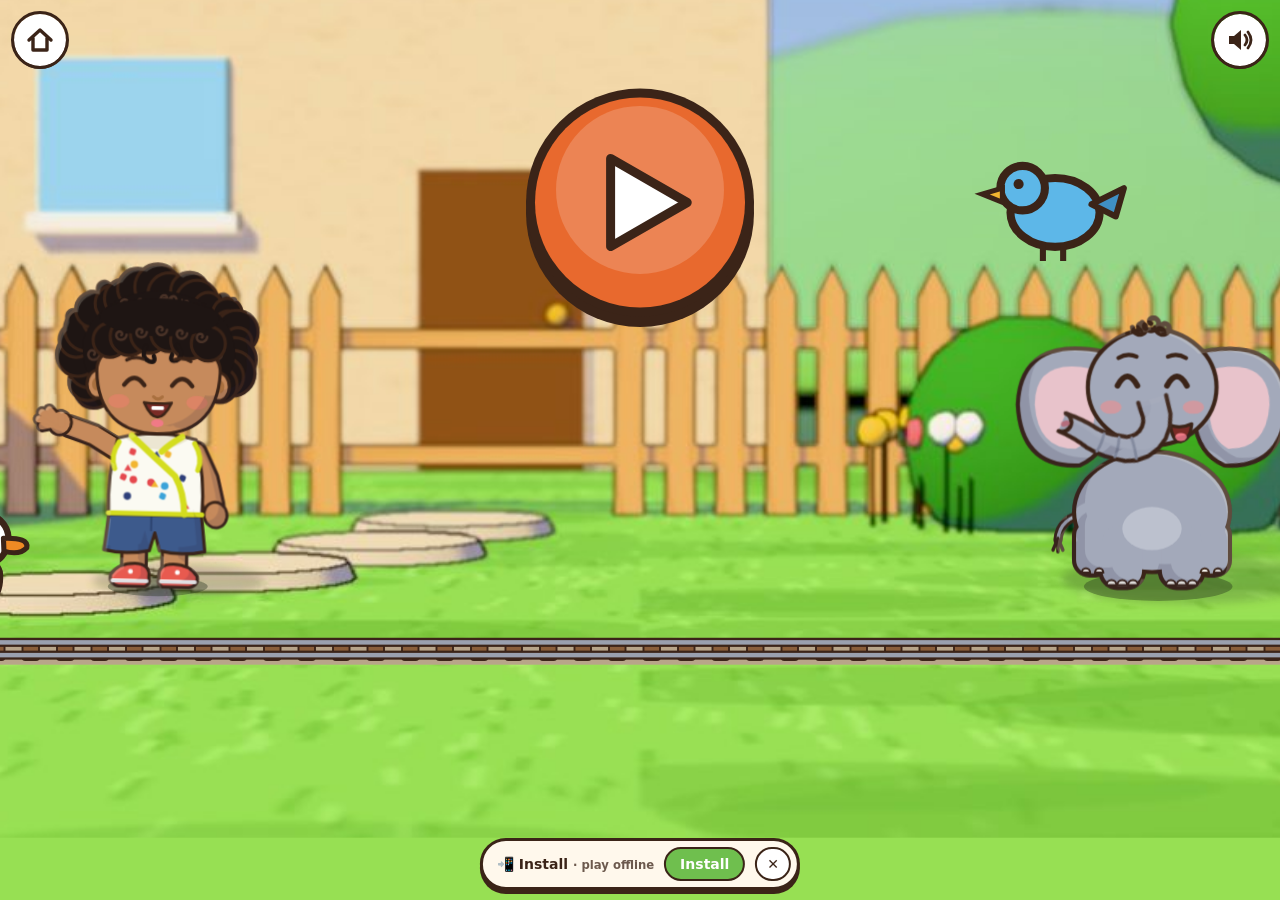
==== commit 465a2213: "Website dua bahasa: /en/, privasi Inggris, teks game ikut bahasa HP Co-Authored-By: Claude Opus 5.5 " ====
--- a/kereta-tutu/index.html
+++ b/kereta-tutu/index.html
@@ -953,5 +953,108 @@
 document.addEventListener("visibilitychange", () => { if (AC) { if (document.hidden) AC.suspend(); else AC.resume(); } });
 layout(); goTitle(); requestAnimationFrame(loop);
 </script>
+
+
+
+<!--lb-i18n--><script>/* Little Bhre games: English for visitors whose phone is not in Indonesian (or who chose EN on littlebhre.com).
+   Injected into every game by game-series/tools/make_pwa.py. Translates visible text and labels after the game
+   draws them; game logic, payment flow and the WhatsApp message to the seller stay unchanged.
+   New Indonesian text in a game -> add it to T (exact text) or R (pattern) below. */
+(() => {
+  let k = null; try { k = localStorage.getItem("lb_lang"); } catch (e) {}
+  const idPhone = (navigator.languages || [navigator.language || ""]).some((l) => /^(id|ms|jv|su)/i.test(l));
+  if (k === "id" || (!k && idPhone)) return;
+  const T = {
+    // worlds, levels, navigation
+    "Kebun Pagi": "Morning Garden", "Taman Pesta": "Party Garden", "Hutan Malam": "Night Forest", "Dua dunia": "Both worlds",
+    "Kebun": "Garden", "Taman": "Party", "Hutan": "Forest", "Dunia": "World", "Level": "Level", "Level 1": "Level 1",
+    "Pilih dunia": "Choose a world", "Pilih": "Choose", "Dunia berikutnya": "Next world", "Buka dunia berikutnya": "Unlock the next world",
+    "Dunia ini saja": "This world only", "Dunia selesai!": "World complete!", "Lanjut ke dunia berikutnya!": "On to the next world!",
+    "Semua dunia tamat!": "All worlds done!", "Luar biasa! Semua dunia tamat!": "Amazing! All worlds done!",
+    "Kembali": "Back", "Kembali ke pilih dunia": "Back to worlds", "Tutup": "Close", "Batal": "Cancel", "Buka": "Unlock",
+    "Ketuk untuk main": "Tap to play", "Ketuk untuk lewati": "Tap to skip", ". Ketuk untuk membuka": ". Tap to unlock", ": 8 level": ": 8 levels",
+    "Matikan suara": "Sound off", "Nyalakan suara": "Sound on", "Buka Level 4–10": "Unlock levels 4–10",
+    // Pesta Makan play text
+    "Beri makan hewan yang lapar": "Feed the hungry animals", "Seret makanan ke hewan yang lapar!": "Drag the food to the hungry animal!",
+    "Setiap hewan mau dua makanan": "Every animal wants two foods", "Setiap hewan mau dua makanan!": "Every animal wants two foods!",
+    "Dengarkan dan tebak siapa yang bersembunyi": "Listen and guess who is hiding", "Siapa yang bersembunyi? Ketuk bayangan untuk mendengar.": "Who is hiding? Tap a shadow to listen.",
+    "Hewan tersembunyi": "Hidden animal", "Sekarang ketuk hewannya": "Now tap the animal", "Bukan yang ini. Dengarkan lagi!": "Not that one. Listen again!",
+    ". Coba lagi!": ". Try again!", "tidak makan": "doesn't eat", "Hebat! Semua sudah kenyang!": "Great! Everyone is full!",
+    "Anjing": "Dog", "Ayam": "Chicken", "Bebek": "Duck", "Beruang": "Bear", "Burung": "Bird", "Burung Hantu": "Owl", "Domba": "Sheep",
+    "Gorila": "Gorilla", "Katak": "Frog", "Kelinci": "Rabbit", "Kucing": "Cat", "Sapi": "Cow",
+    "Cuit cuit!": "Tweet tweet!", "Embeek!": "Baa!", "Guk guk!": "Woof woof!", "Huu huu!": "Hoo hoo!", "Kwak kwak!": "Ribbit!", "Kwek kwek!": "Quack quack!",
+    "Meong!": "Meow!", "Nyam nyam!": "Yum yum!", "Petok petok!": "Cluck cluck!",
+    "biji bunga": "seeds", "buah beri": "berries", "cacing": "worm", "daging": "meat", "daun": "leaf", "daun semanggi": "clover", "ikan": "fish",
+    "jagung": "corn", "lalat": "fly", "madu": "honey", "nyamuk": "mosquito", "pisang": "banana", "rumput": "grass", "selada": "lettuce",
+    "siput": "snail", "susu": "milk", "tikus": "mouse", "tulang": "bone", "ulat": "caterpillar", "wortel": "carrot",
+    // parents, buying, codes
+    "Orang tua": "Grown-ups", "Untuk orang tua": "For grown-ups", "Khusus orang dewasa": "Grown-ups only",
+    "Ketuk angka berikut secara berurutan:": "Tap these numbers in order:", "Ketuk angka-angka ini secara berurutan:": "Tap these numbers in order:",
+    "Bayar": "Pay", "Bayar dengan QRIS": "Pay with QRIS (Indonesia only)", "Scan QRIS di atas, bayar": "Scan the QRIS above, pay",
+    "ke Titik Kumpul (DANA).": "to Titik Kumpul (DANA).", "<span>Gambar QRIS di sini</span>": "<span>QRIS image here</span>",
+    "Simpan gambar QRIS (tekan lama gambarnya), buka aplikasi pembayaranmu, pilih scan dari galeri, lalu bayar":
+      "Save the QRIS image (long-press it), open your payment app, scan from gallery, then pay",
+    "Kirim ke WhatsApp": "Send to WhatsApp", "di bawah, lalu lampirkan bukti bayarnya. Nomor penjual:": "below and attach your receipt. Seller's number:",
+    "(kode pesanan terisi otomatis).": "(order code is filled in for you).", "Kode pesanan": "Order code", "Kode perangkat": "Device code", "Kode unlock": "Unlock code",
+    "Saya sudah punya kode": "I already have a code", "Masukkan kode unlock": "Enter unlock code", "Tempel kode di sini": "Paste the code here",
+    "Tempel balasan WhatsApp (berisi kode unlock) di sini": "Paste the WhatsApp reply (with the unlock code) here",
+    "Tempel balasan kode buka di bawah, lalu tekan": "Paste the unlock reply below, then tap", "Tempel": "Paste", "Salin": "Copy",
+    "Salin pesan balasan penjual, lalu tempel di kolom bawah. Dunia langsung terbuka.": "Copy the seller's reply and paste it below. The world opens right away.",
+    "Tekan lama kolom kode, lalu pilih Tempel.": "Long-press the code box, then choose Paste.",
+    "Kode belum cocok. Cek lagi balasan dari WhatsApp.": "That code doesn't match. Check the WhatsApp reply again.",
+    "Kode tidak cocok dengan perangkat ini. Periksa hurufnya lalu coba lagi.": "This code is not for this device. Check the letters and try again.",
+    "Link unlock ini untuk HP lain. Minta penjual mengirim ulang kodenya.": "This unlock link is for another phone. Ask the seller to resend the code.",
+    "sudah terbuka!": "is unlocked!", "Taman Pesta + Hutan Malam, paling hemat": "Party Garden + Night Forest, best value",
+    "Sekali bayar. Tanpa iklan, tanpa mengumpulkan data, bisa dimainkan tanpa internet": "Pay once. No ads, no data collected, plays offline",
+    "sekali bayar · tanpa iklan · tanpa data pribadi · bisa dimainkan tanpa internet": "pay once · no ads · no personal data · plays offline",
+    "7 level baru: buah, bebek, sepatu bot, pesawat, piring, perosotan dan pesta busa.": "7 new levels: fruit, a duck, boots, a plane, plates, a slide and a bubble party.",
+    "7 level baru: awan hujan, kawanan burung, terbang senja dan malam mengumpulkan bintang, sampai 10 balon dan pelangi.":
+      "7 new levels: rain clouds, flocks of birds, sunset and night flights collecting stars, up to 10 balloons and a rainbow.",
+    // install
+    "Pasang": "Install", "📲 Pasang di HP": "📲 Install", "· main tanpa internet": "· play offline", "Pasang di HP": "Install on phone", "Pasang di iPhone": "Install on iPhone", "📲 Pasang": "📲 Install",
+    "Ikon game muncul seperti aplikasi dan bisa dimainkan tanpa internet.": "The game icon appears like an app and plays without internet.",
+    "Bagikan": "Share", "Tambahkan ke Layar Utama": "Add to Home Screen", "Tambahkan ke layar utama": "Add to Home Screen",
+    "Ketuk tombol": "Tap the", "Ketuk": "Tap", "di bawah layar.": "button at the bottom of the screen.", "di pojok kanan atas.": "in the top-right corner.",
+    ") di pojok kanan atas.": ") in the top-right corner.", "Di sana, tekan lagi": "There, tap again",
+    "Buka di Chrome": "Open in Chrome", "Buka di Safari": "Open in Safari", "Buka di browser": "Open in browser", "Buka di browser dulu": "Open in a browser first",
+    "Buka halaman ini di": "Open this page in", "Salin link game": "Copy game link",
+    "Game ini sedang dibuka di dalam WhatsApp/Instagram, jadi belum bisa dipasang.": "This game is open inside WhatsApp/Instagram, so it can't be installed yet.",
+    "Kartun tanpa kata untuk anak 2–5 tahun.": "Wordless cartoons for kids aged 2–5.", "▶ Buka YouTube @LittleBhre": "▶ Open YouTube @LittleBhre",
+  };
+  const NUM = { nol: "zero", satu: "one", dua: "two", tiga: "three", empat: "four", lima: "five", enam: "six", tujuh: "seven", delapan: "eight", sembilan: "nine" };
+  const R = [
+    [/^(Kebun|Taman|Hutan) (\d+\/\d+)$/, (m, w, n) => T[w] + " " + n],
+    [/^Dunia (.+) sudah terbuka!$/, (m, w) => (T[w] || w) + " is unlocked!"],
+    [/^(nol|satu|dua|tiga|empat|lima|enam|tujuh|delapan|sembilan)((?:[ ,]+(?:nol|satu|dua|tiga|empat|lima|enam|tujuh|delapan|sembilan))*)$/,
+      (m) => m.replace(/[a-z]+/g, (w) => NUM[w] || w)],
+    [/^(.+)\. Ketuk untuk membuka$/, (m, a) => (T[a] || a) + ". Tap to unlock"],
+    [/^(.+) tidak makan (.+)$/, (m, a, f) => (T[a] || a) + " doesn't eat " + (T[f] || f)],
+  ];
+  const tr = (s) => {
+    const t = s.trim(); if (!t || !/[a-z]/i.test(t)) return null;
+    let o = T[t];
+    if (o === undefined) for (const [re, f] of R) { if (re.test(t)) { o = t.replace(re, f); break; } }
+    return o === undefined || o === t ? null : s.replace(t, o);
+  };
+  const ATTR = ["placeholder", "aria-label", "title", "alt"];
+  const fix = (root) => {
+    if (root.nodeType === 3) { const o = tr(root.nodeValue); if (o !== null) root.nodeValue = o; return; }
+    if (root.nodeType !== 1 || /^(SCRIPT|STYLE|TEXTAREA)$/.test(root.nodeName)) return;
+    for (const a of ATTR) { const v = root.getAttribute && root.getAttribute(a); if (v) { const o = tr(v); if (o !== null) root.setAttribute(a, o); } }
+    const w = document.createTreeWalker(root, NodeFilter.SHOW_TEXT | NodeFilter.SHOW_ELEMENT);
+    for (let n = w.nextNode(); n; n = w.nextNode()) {
+      if (n.nodeType === 3) { const p = n.parentNode; if (p && /^(SCRIPT|STYLE|TEXTAREA)$/.test(p.nodeName)) continue; const o = tr(n.nodeValue); if (o !== null) n.nodeValue = o; }
+      else for (const a of ATTR) { const v = n.getAttribute(a); if (v) { const o = tr(v); if (o !== null) n.setAttribute(a, o); } }
+    }
+  };
+  const start = () => {
+    document.documentElement.lang = "en";
+    fix(document.body);
+    new MutationObserver((ms) => { for (const m of ms) { if (m.type === "characterData") fix(m.target); else m.addedNodes.forEach(fix); if (m.type === "attributes") fix(m.target); } })
+      .observe(document.body, { subtree: true, childList: true, characterData: true, attributes: true, attributeFilter: ATTR });
+  };
+  if (document.body) start(); else document.addEventListener("DOMContentLoaded", start);
+})();
+</script><!--/lb-i18n-->
 </body>
 </html>
